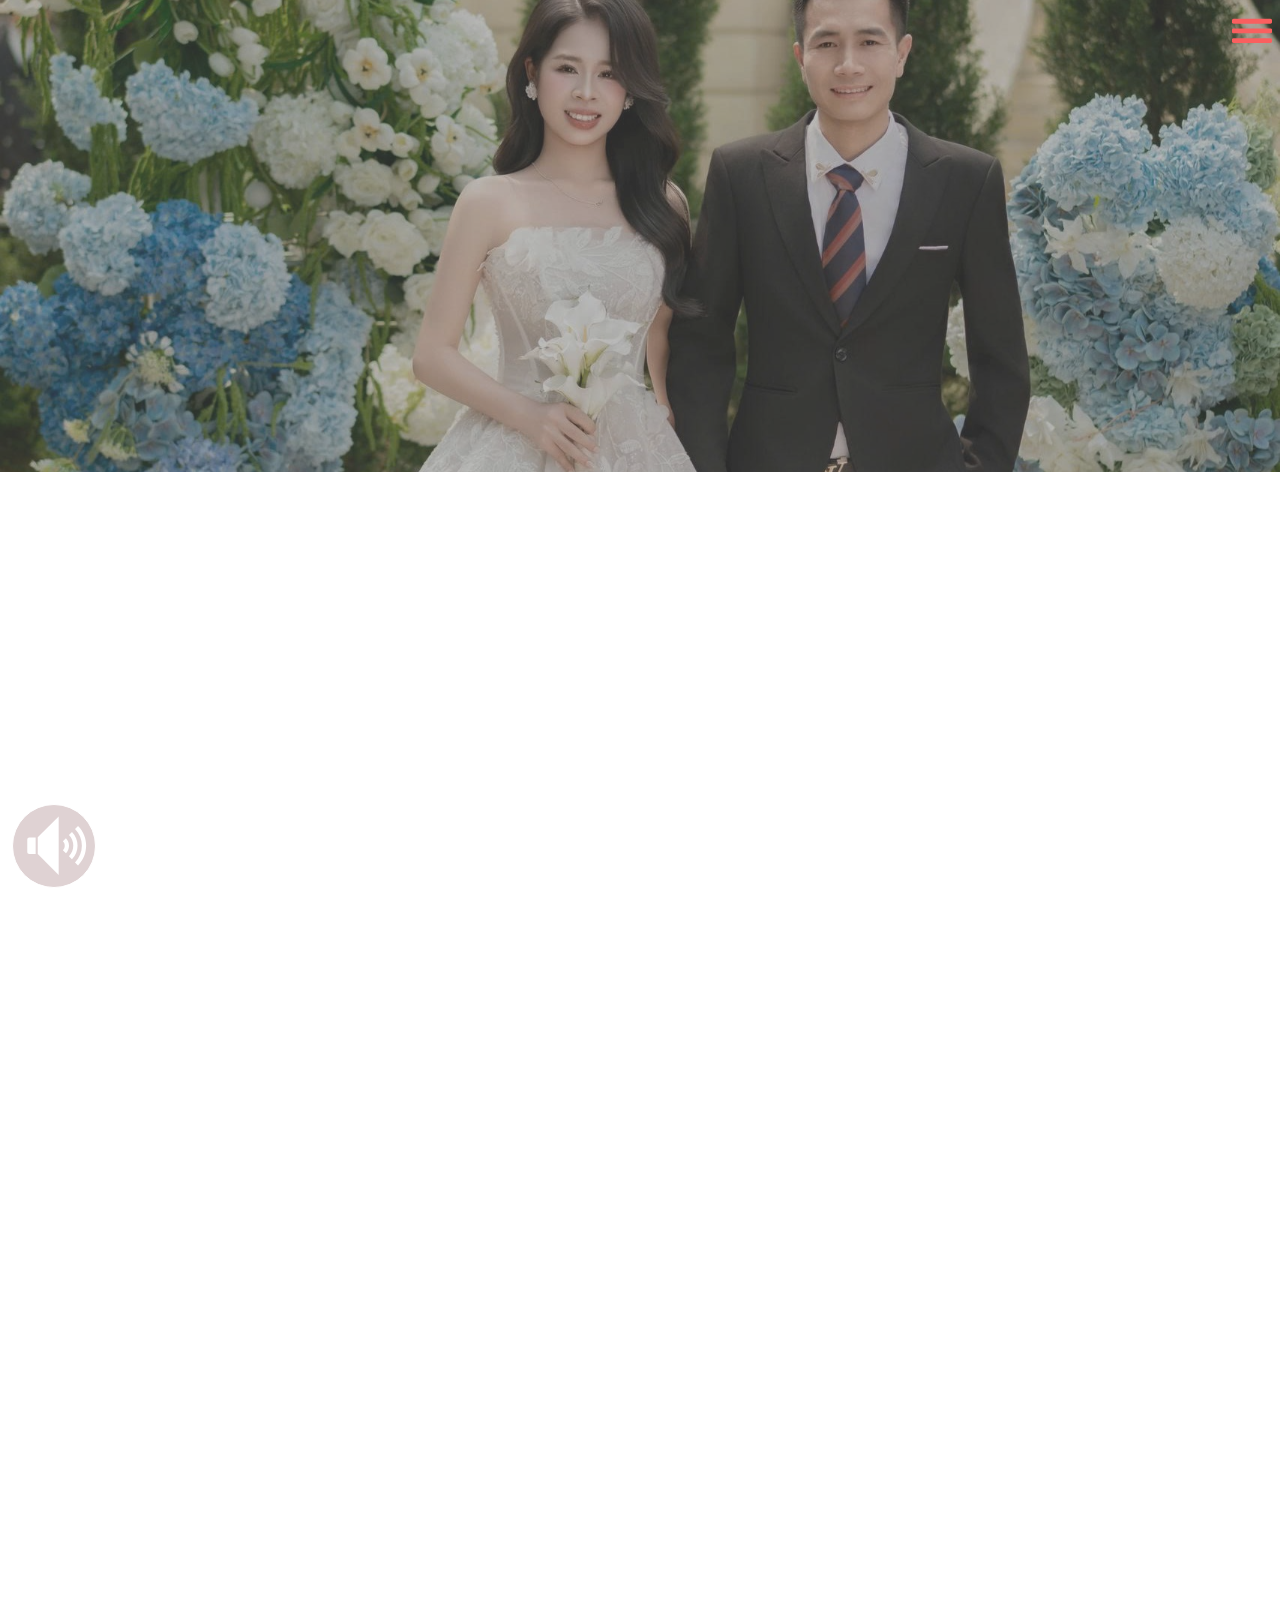
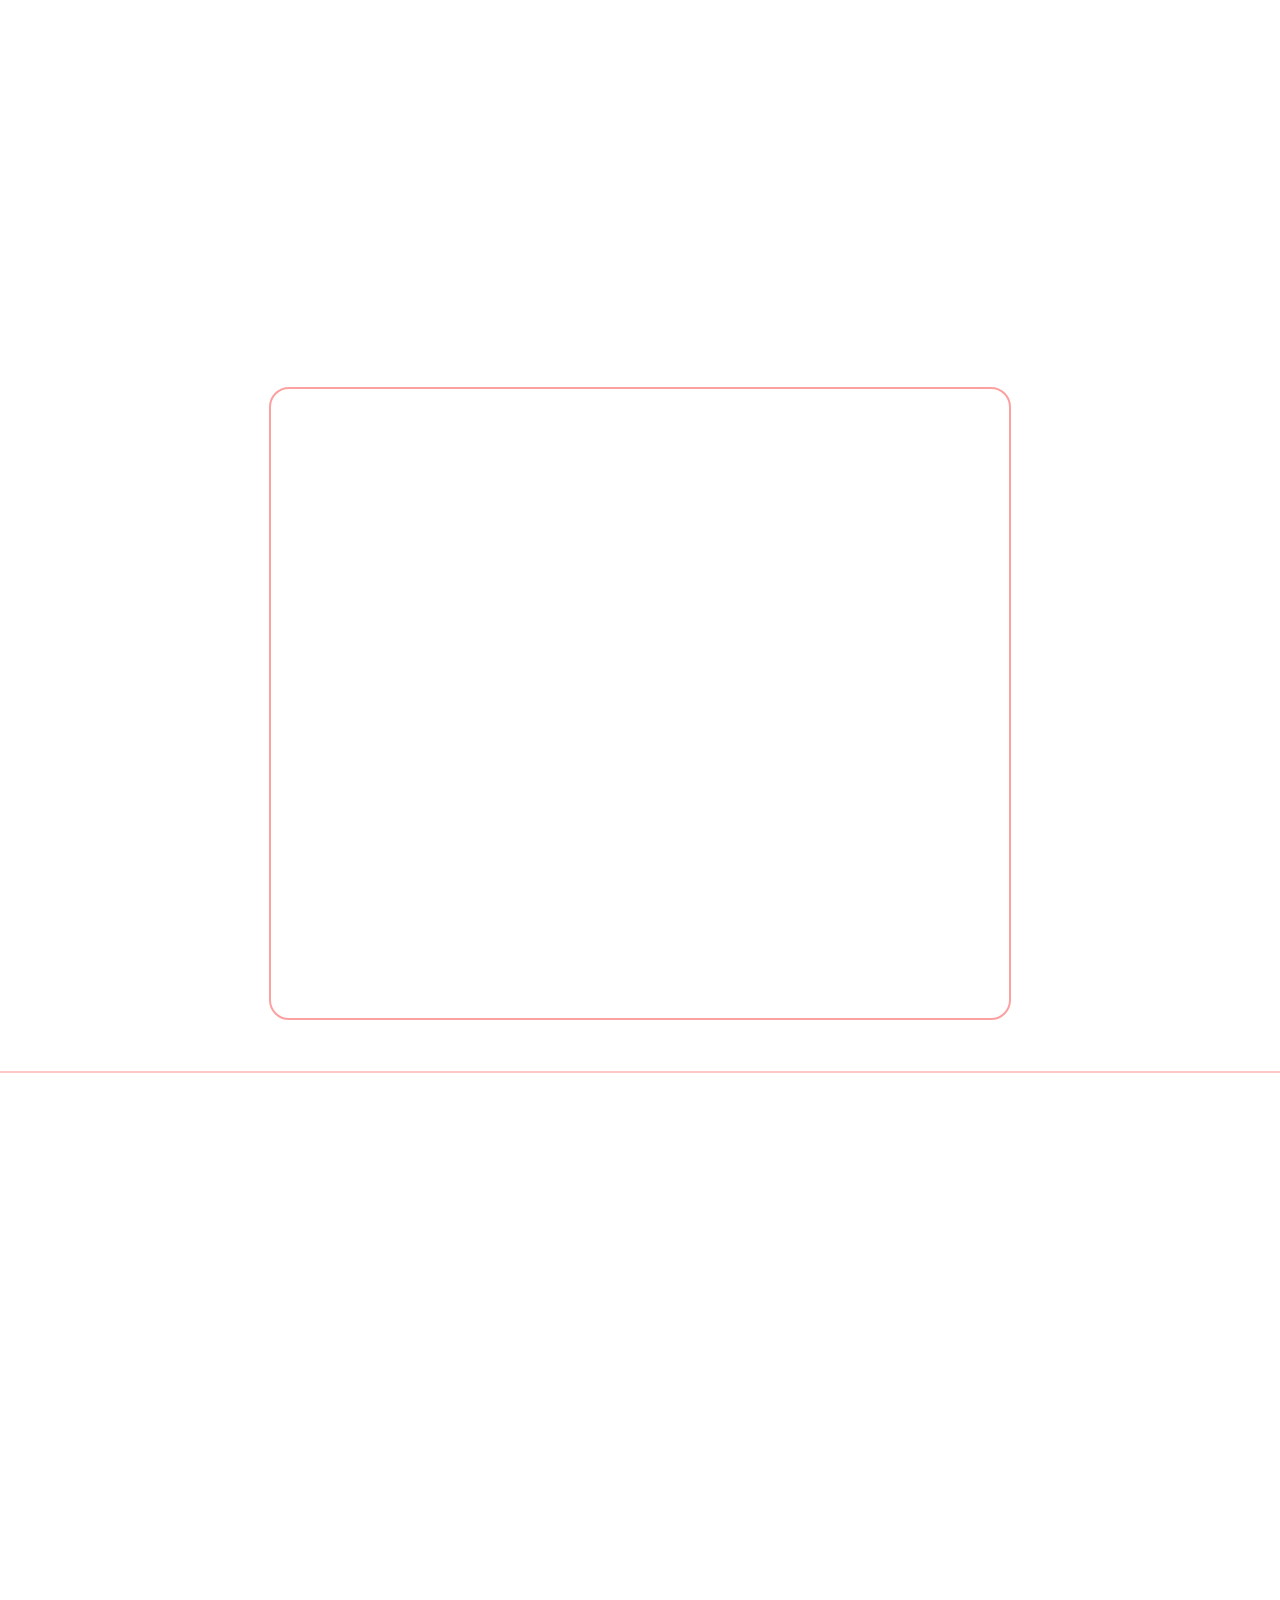
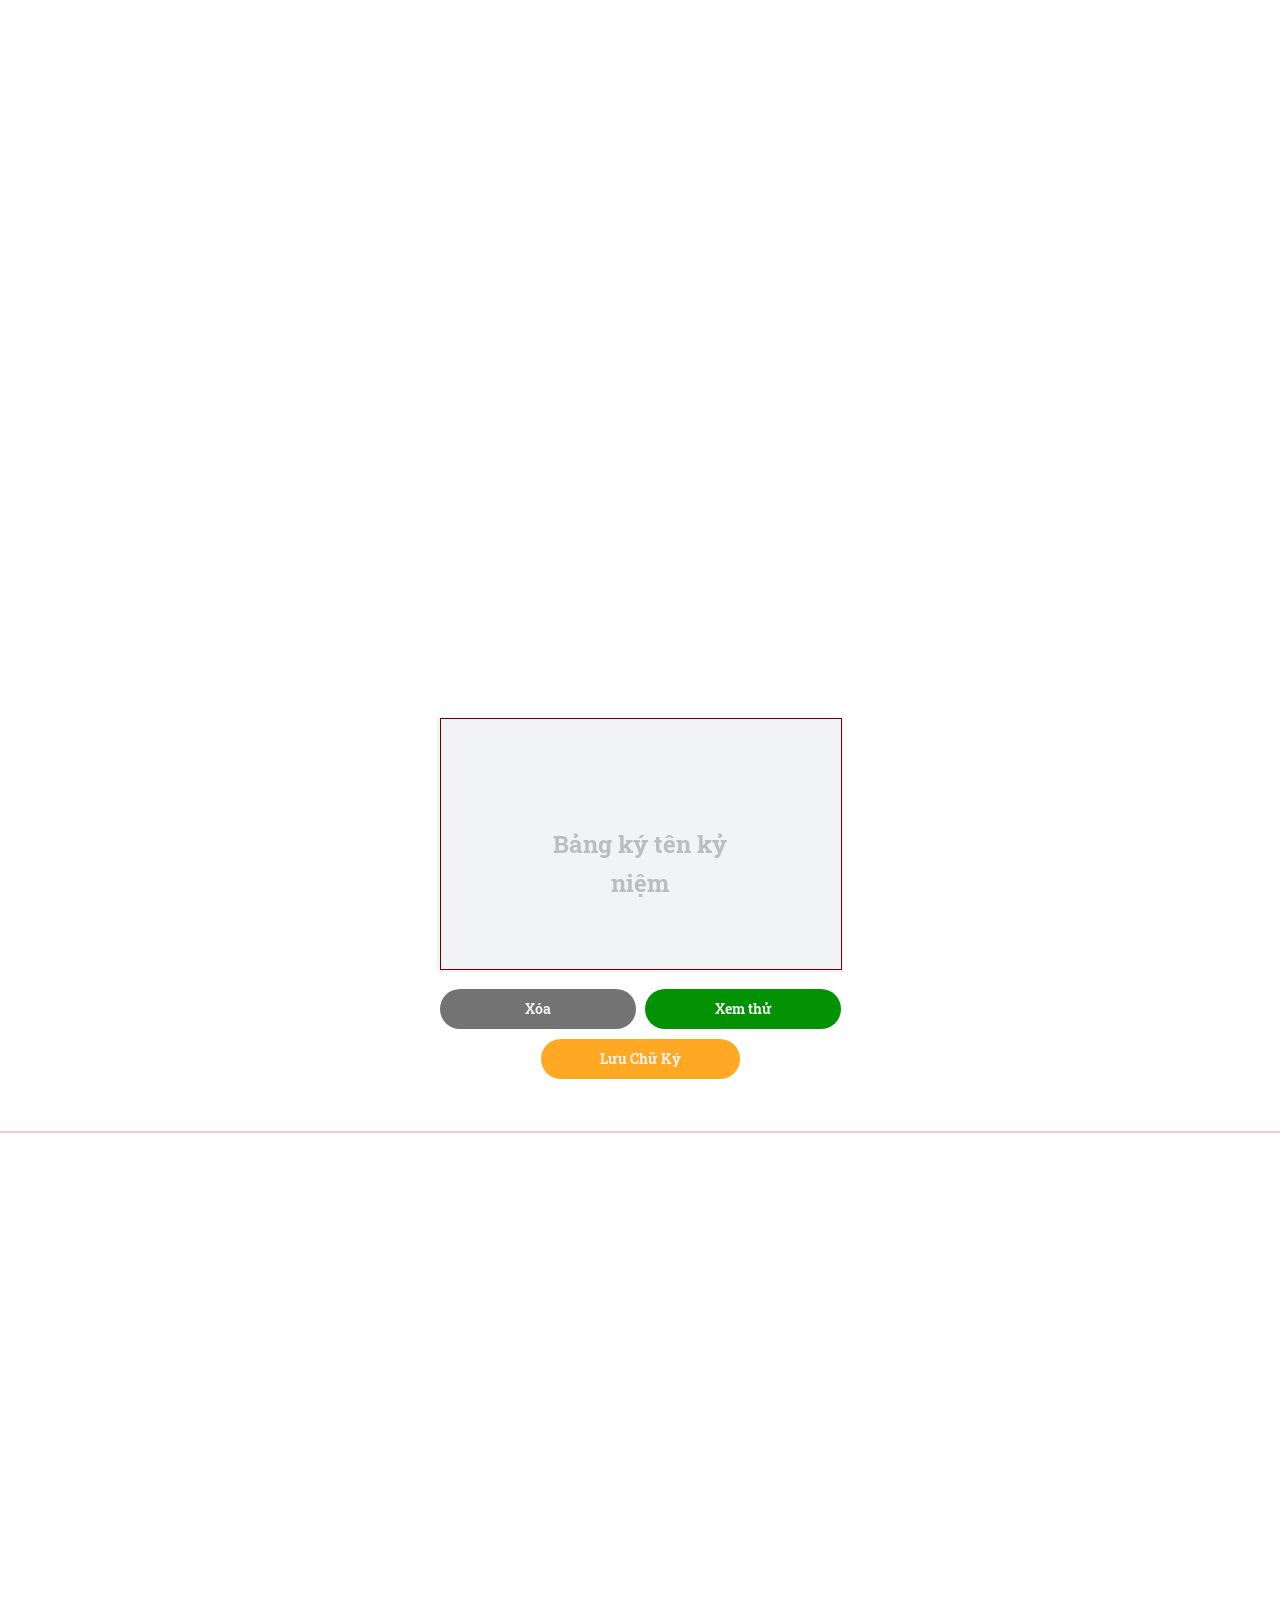
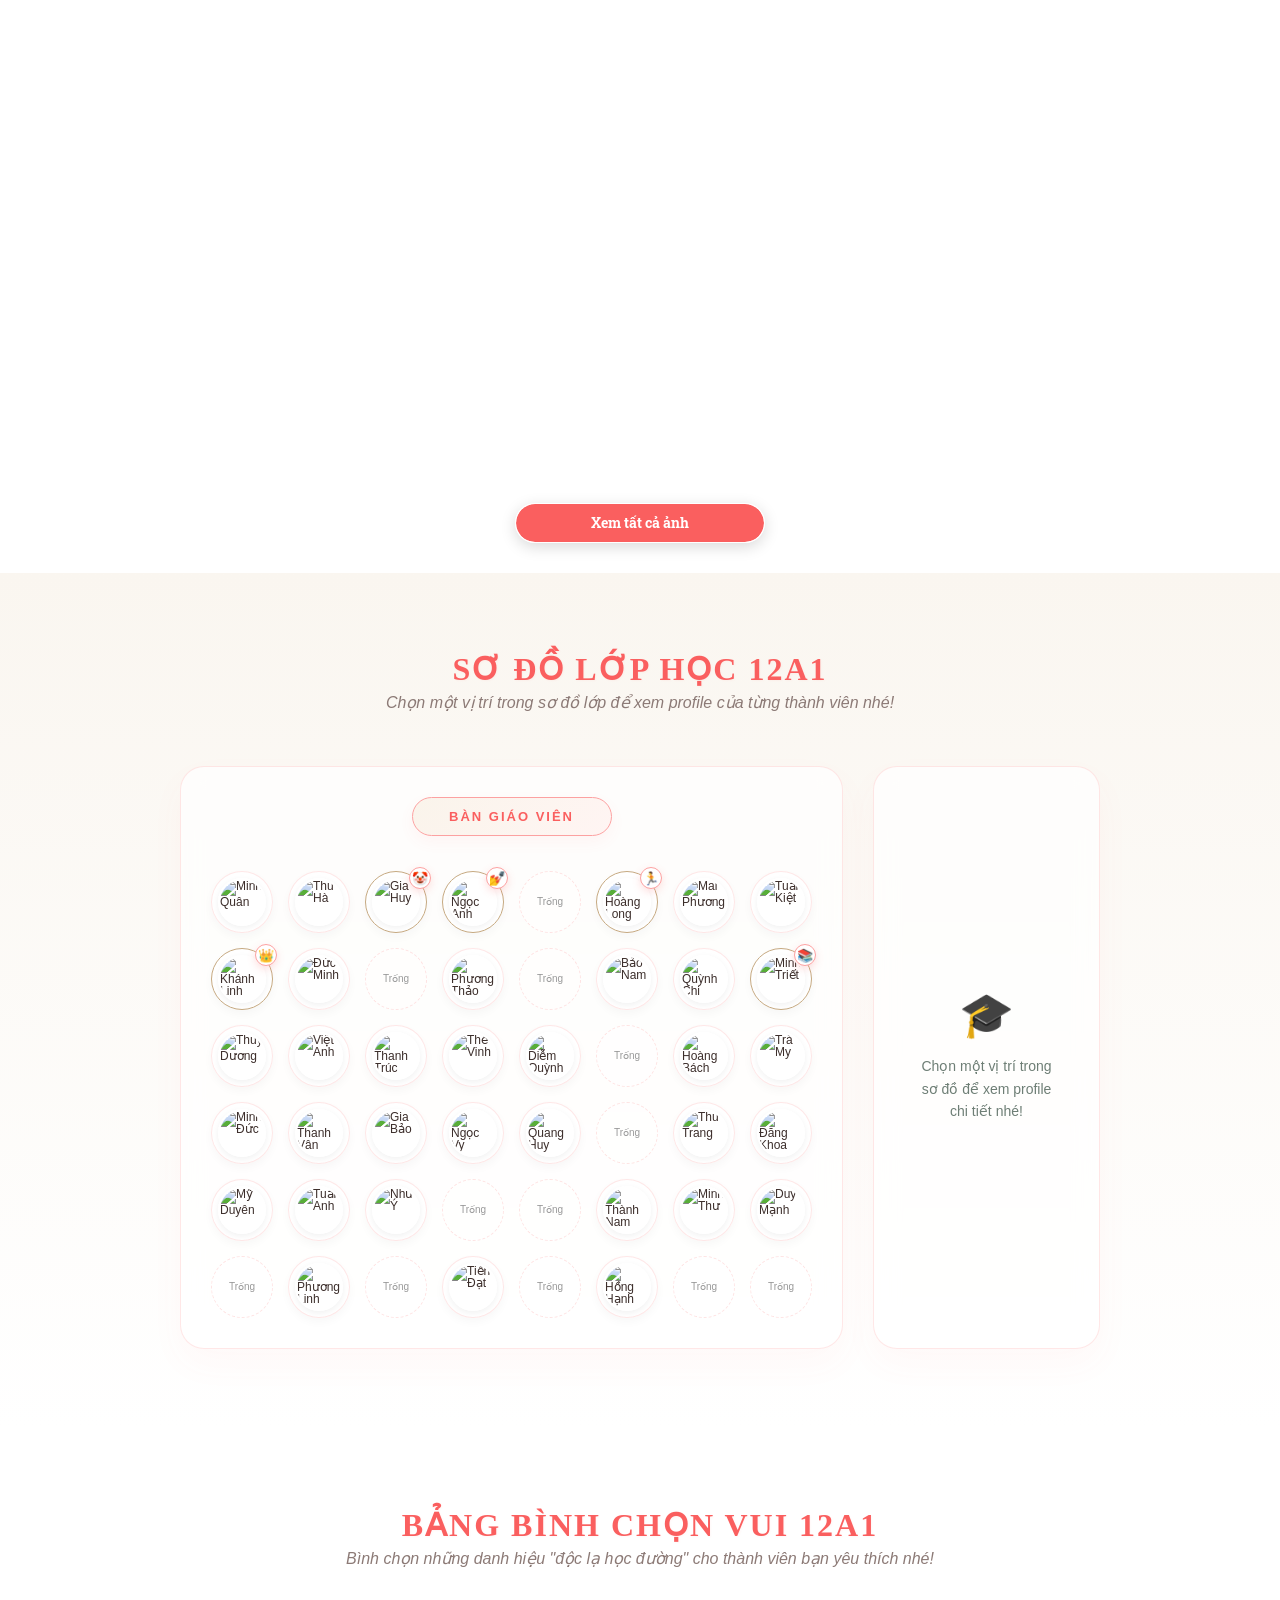
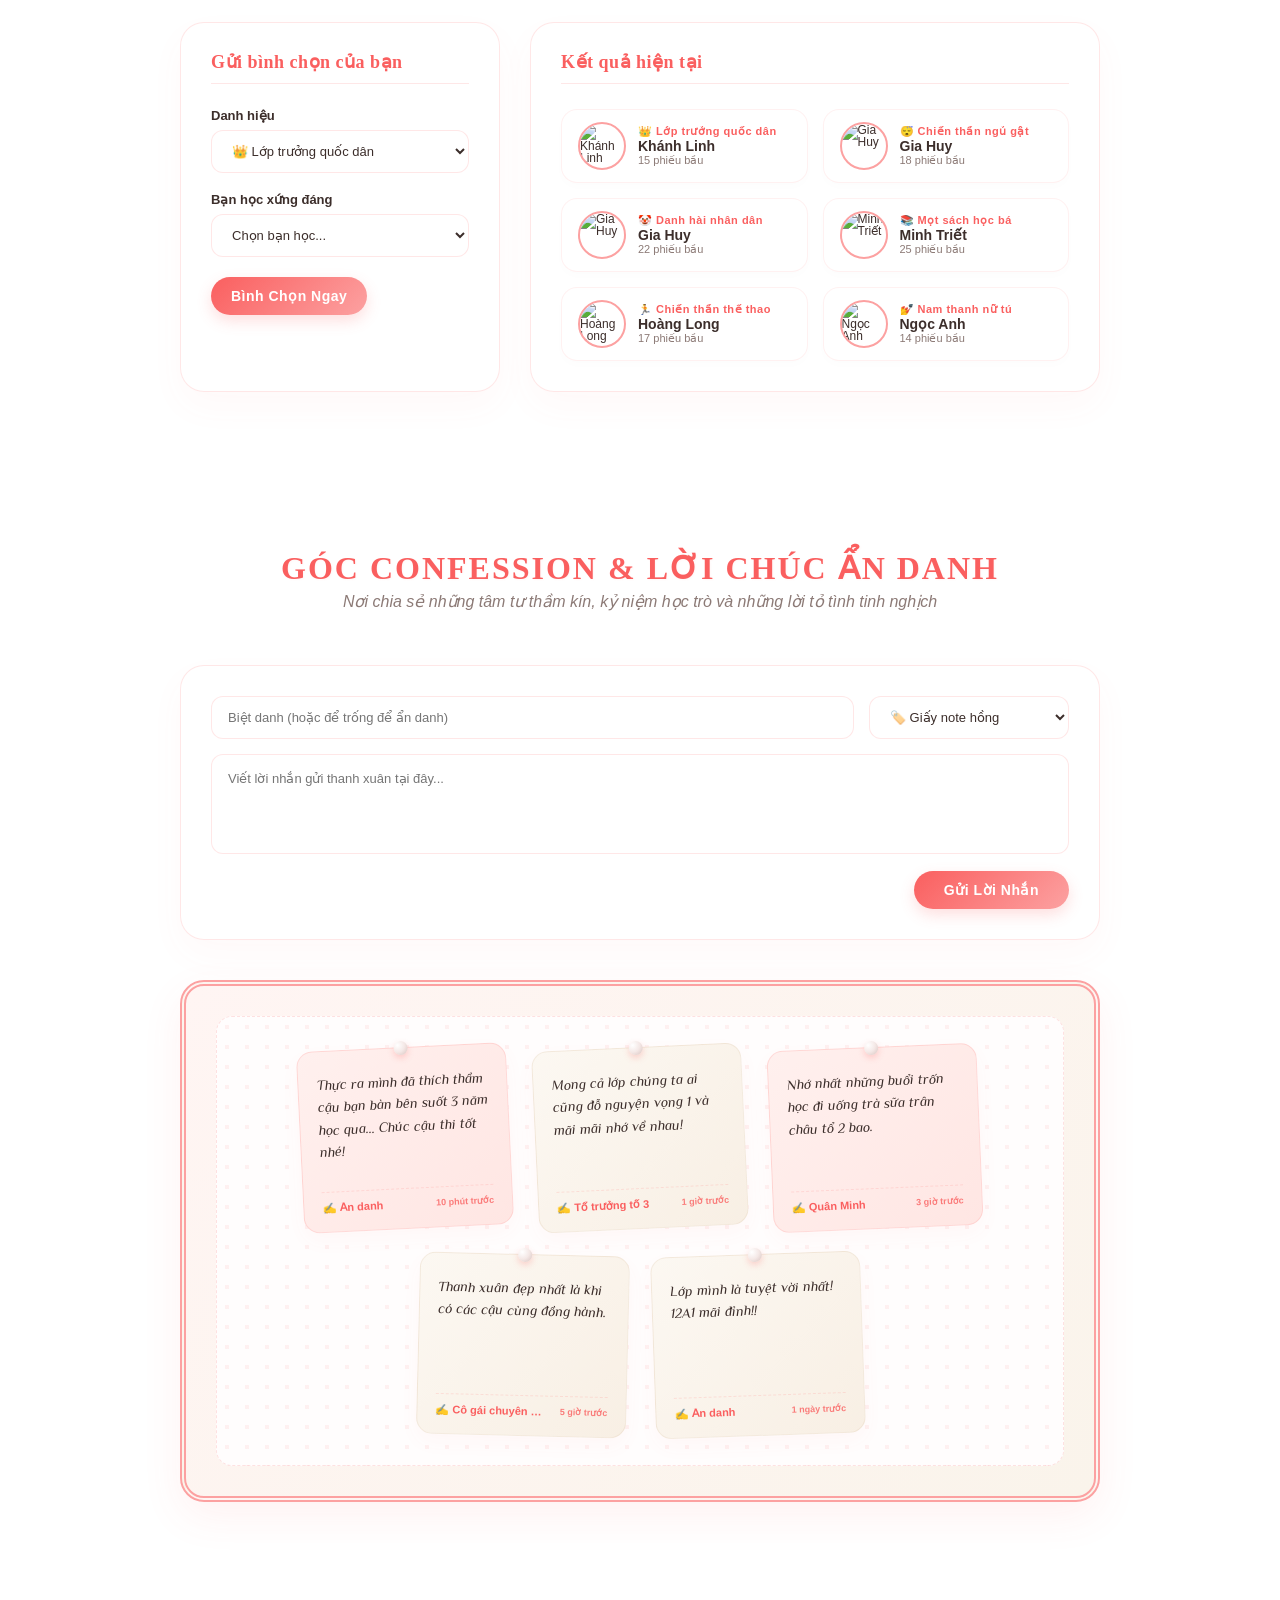
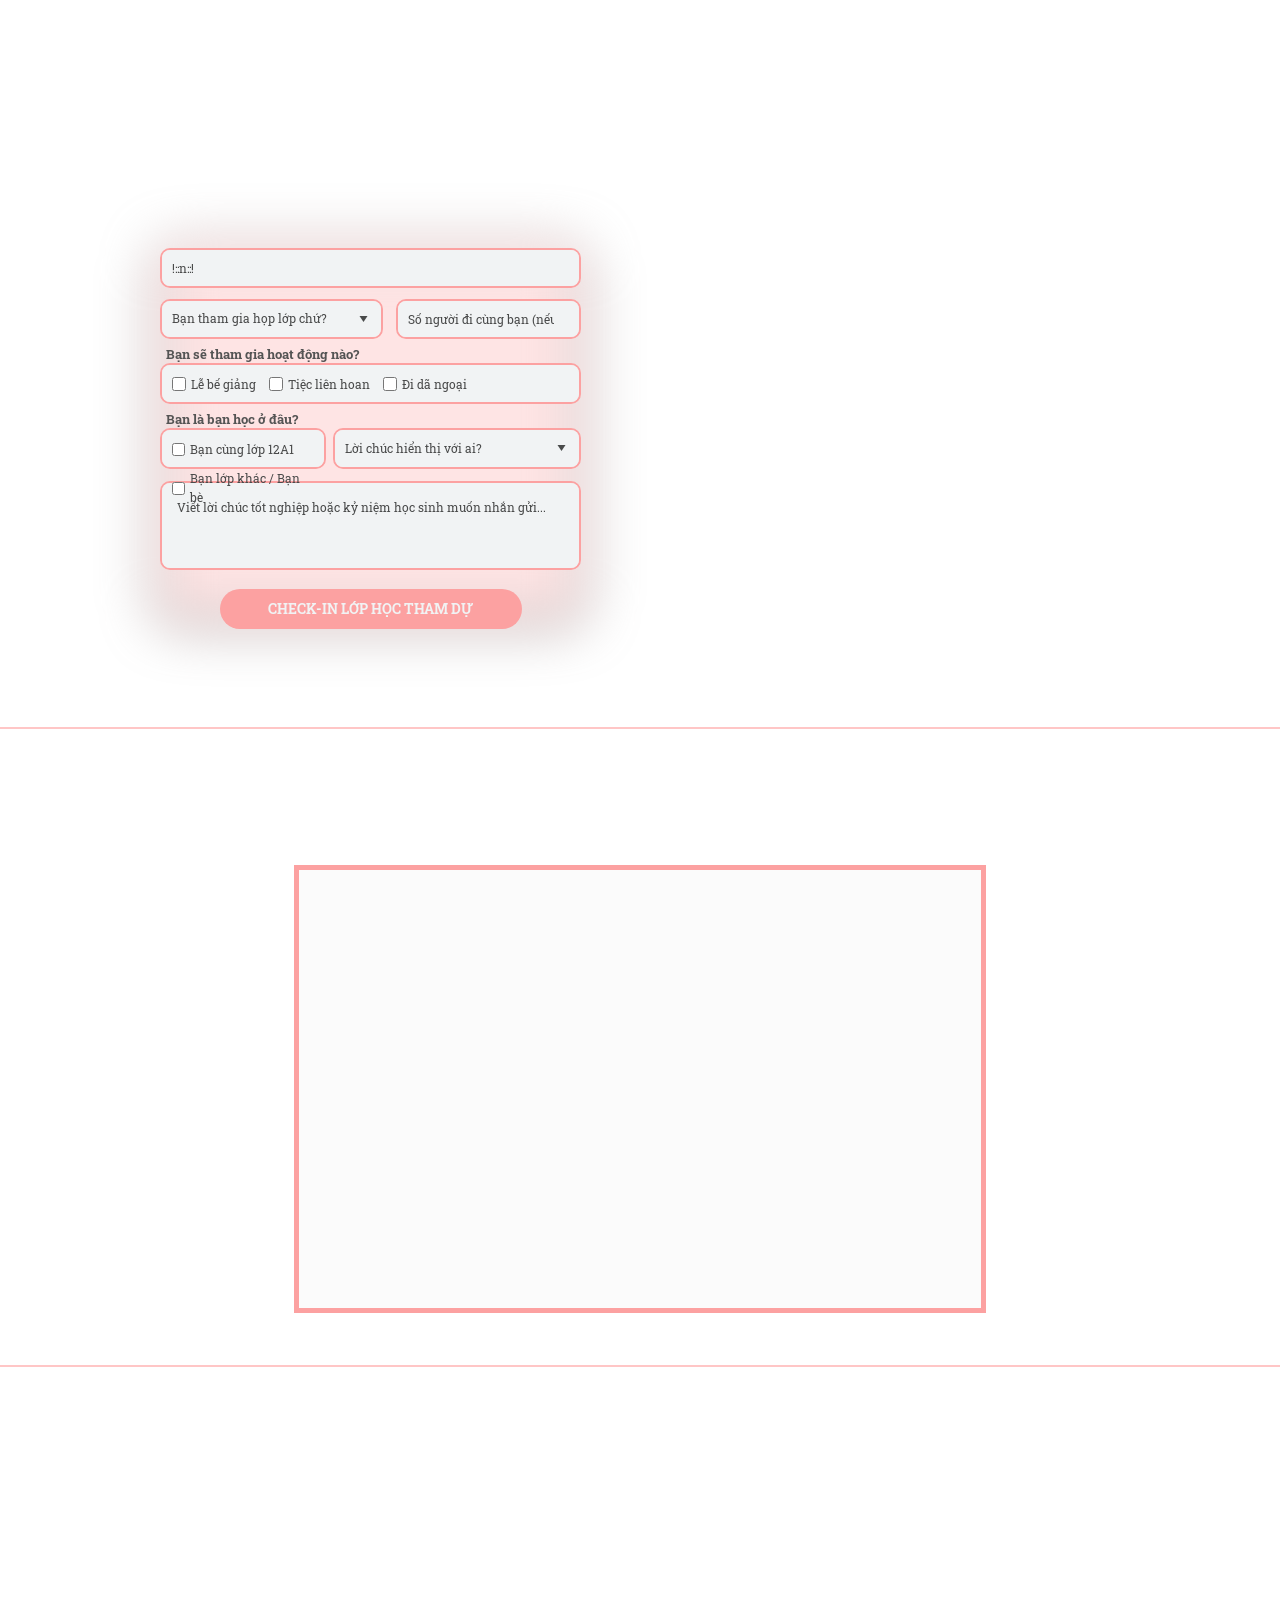
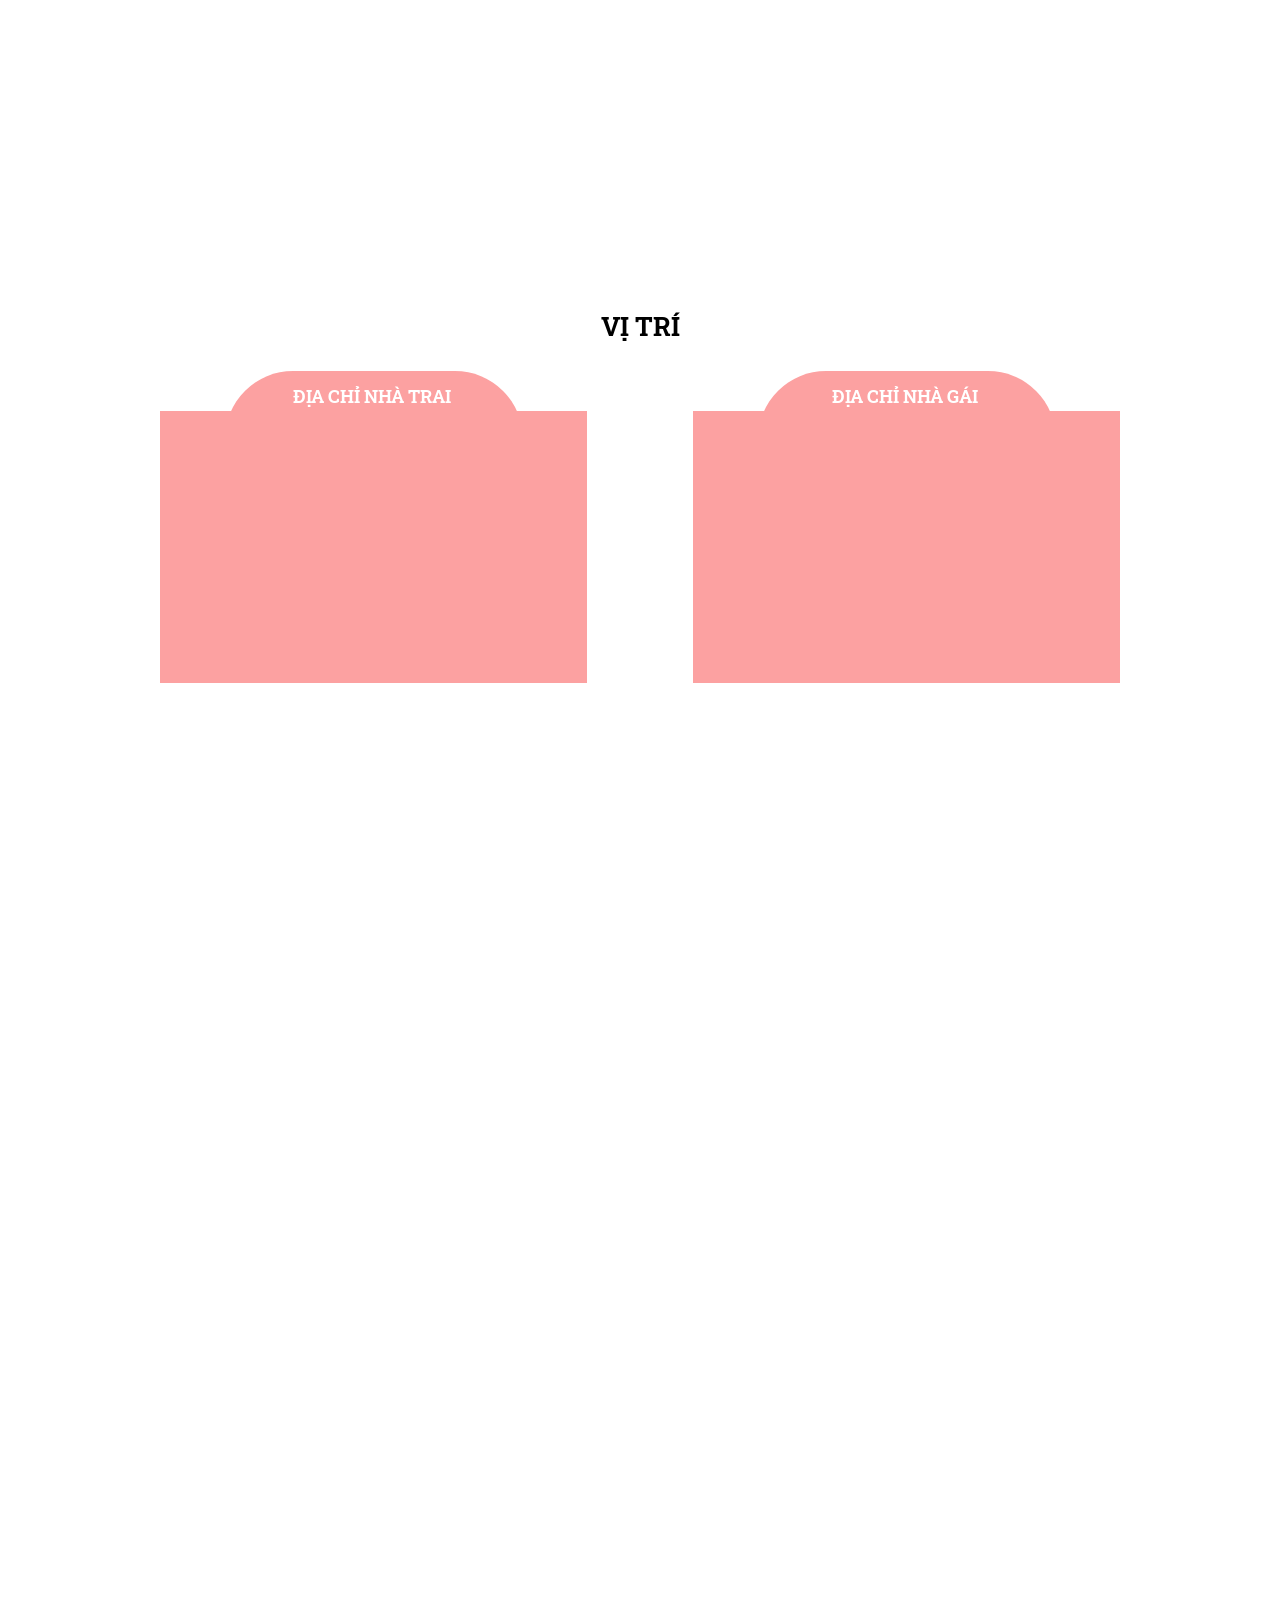
==== index1.html @ 666e68e1 "first commit" ====
<!DOCTYPE html>
<html lang="vi">

<head>
    <meta charset="UTF-8">
    <title>Kỷ Niệm Kỷ Niệm 🎓 Lớp 12A1 - Nguyễn Anh Đức</title>
    <meta http-equiv="Cache-Control" content="no-cache">
    <meta http-equiv="X-UA-Compatible" content="IE=edge">
    <meta http-equiv="Expires" content="-1">
    <meta name="keywords" content="Sự hiện diện của Quý khách là niềm vinh dự của gia đình chúng tôi">
    <meta name="description" content="Sự hiện diện của Quý khách là niềm vinh dự của gia đình chúng tôi">
    <meta name='viewport' content='width=device-width, initial-scale=1' />
    <script
        type='text/javascript'>window.ladi_viewport = function (b) { var a = document; b = b ? b : 'innerWidth'; var c = window[b]; var d = c < 768; if (typeof window.ladi_is_desktop == "undefined" || window.ladi_is_desktop == undefined) { window.ladi_is_desktop = !d; } var e = 960; var f = 420; var g = ''; if (!d) { g = "width=" + e + ",user-scalable=no,initial-scale=1.0"; } else { var h = 1; var i = f; if (i != c) { h = c / i; } g = "width=" + i + ",user-scalable=no,initial-scale=" + h + ",minimum-scale=" + h + ",maximum-scale=" + h; } var j = a.getElementById("viewport"); if (!j) { j = a.createElement("meta"); j.id = "viewport"; j.name = "viewport"; a.head.appendChild(j); } j.setAttribute("content", g); }; window.ladi_viewport(); window.ladi_fbq_data = []; window.ladi_fbq = function () { window.ladi_fbq_data.push(arguments); }; window.ladi_ttq_data = []; window.ladi_ttq = function () { window.ladi_ttq_data.push(arguments); };</script>
    <meta property="og:title" content="Kỷ Niệm Kỷ Niệm 🎓 Lớp 12A1 - Nguyễn Anh Đức" />
    <meta property="og:type" content="website" />
    <meta property="og:image" content="https://raw.githubusercontent.com/uwedding/my-images/main/vuthao-lanhuong.jpg">
    <meta property="og:description" content="Sự hiện diện của Quý khách là niềm vinh dự của gia đình chúng tôi" />
    <meta name="format-detection" content="telephone=no" />
    <link rel="icon" type="image/x-icon"
        href="https://raw.githubusercontent.com/uwedding/my-images/main/vuthao-lanhuong.jpg" />
    <link rel="shortcut icon" href="https://raw.githubusercontent.com/uwedding/my-images/main/vuthao-lanhuong.jpg" />
    <link rel="apple-touch-icon" href="https://raw.githubusercontent.com/uwedding/my-images/main/vuthao-lanhuong.jpg" />
    <link rel="apple-touch-icon-precomposed"
        href="https://raw.githubusercontent.com/uwedding/my-images/main/vuthao-lanhuong.jpg" />
    <meta name="msapplication-TileImage"
        content="https://raw.githubusercontent.com/uwedding/my-images/main/vuthao-lanhuong.jpg" />
    <meta name="revisit-after" content="days" />
    <link rel="dns-prefetch">
    <link rel="preconnect" href="https://fonts.googleapis.com/" crossorigin>
    <link rel="preconnect" href="https://fonts.gstatic.com/" crossorigin>
    <link rel="preconnect" href="https://w.ladicdn.com/" crossorigin>
    <link rel="preconnect" href="https://s.ladicdn.com/" crossorigin>
    <link rel="preconnect" href="https://api1.ldpform.com/" crossorigin>
    <link rel="preconnect" href="https://a.ladipage.com/" crossorigin>
    <link rel="preconnect" href="https://api.sales.ldpform.net/" crossorigin>
    <link rel="preload"
        href="https://fonts.googleapis.com/css2?family=Roboto+Slab:wght@400;700&family=Sriracha&family=Philosopher:wght@400;700&display=swap"
        as="style" onload="this.onload = null; this.rel = 'stylesheet';">
    <link rel="preload" href="https://cdn.jsdelivr.net/gh/uwedding/my-images@main/ladipagev4.nodebug.min.js"
        as="script">
    <style id="style_ladi" type="text/css">
        a,
        abbr,
        acronym,
        address,
        applet,
        article,
        aside,
        audio,
        b,
        big,
        blockquote,
        body,
        button,
        canvas,
        caption,
        center,
        cite,
        code,
        dd,
        del,
        details,
        dfn,
        div,
        dl,
        dt,
        em,
        embed,
        fieldset,
        figcaption,
        figure,
        footer,
        form,
        h1,
        h2,
        h3,
        h4,
        h5,
        h6,
        header,
        hgroup,
        html,
        i,
        iframe,
        img,
        input,
        ins,
        kbd,
        label,
        legend,
        li,
        mark,
        menu,
        nav,
        object,
        ol,
        output,
        p,
        pre,
        q,
        ruby,
        s,
        samp,
        section,
        select,
        small,
        span,
        strike,
        strong,
        sub,
        summary,
        sup,
        table,
        tbody,
        td,
        textarea,
        tfoot,
        th,
        thead,
        time,
        tr,
        tt,
        u,
        ul,
        var,
        video {
            margin: 0;
            padding: 0;
            border: 0;
            outline: 0;
            font-size: 100%;
            font: inherit;
            vertical-align: baseline;
            box-sizing: border-box;
            -webkit-font-smoothing: antialiased;
            -moz-osx-font-smoothing: grayscale
        }

        article,
        aside,
        details,
        figcaption,
        figure,
        footer,
        header,
        hgroup,
        menu,
        nav,
        section {
            display: block
        }

        body {
            line-height: 1
        }

        a {
            text-decoration: none
        }

        ol,
        ul {
            list-style: none
        }

        blockquote,
        q {
            quotes: none
        }

        blockquote:after,
        blockquote:before,
        q:after,
        q:before {
            content: '';
            content: none
        }

        table {
            border-collapse: collapse;
            border-spacing: 0
        }

        .ladi-loading {
            z-index: 900000000000;
            position: fixed;
            width: 100%;
            height: 100%;
            top: 0;
            left: 0;
            background-color: rgba(0, 0, 0, .1)
        }

        .ladi-loading .loading {
            width: 80px;
            height: 80px;
            top: 0;
            left: 0;
            bottom: 0;
            right: 0;
            margin: auto;
            overflow: hidden;
            position: absolute
        }

        .ladi-loading .loading div {
            position: absolute;
            width: 6px;
            height: 6px;
            background: #fff;
            border-radius: 50%;
            animation: ladi-loading 1.2s linear infinite
        }

        .ladi-loading .loading div:nth-child(1) {
            animation-delay: 0s;
            top: 37px;
            left: 66px
        }

        .ladi-loading .loading div:nth-child(2) {
            animation-delay: -.1s;
            top: 22px;
            left: 62px
        }

        .ladi-loading .loading div:nth-child(3) {
            animation-delay: -.2s;
            top: 11px;
            left: 52px
        }

        .ladi-loading .loading div:nth-child(4) {
            animation-delay: -.3s;
            top: 7px;
            left: 37px
        }

        .ladi-loading .loading div:nth-child(5) {
            animation-delay: -.4s;
            top: 11px;
            left: 22px
        }

        .ladi-loading .loading div:nth-child(6) {
            animation-delay: -.5s;
            top: 22px;
            left: 11px
        }

        .ladi-loading .loading div:nth-child(7) {
            animation-delay: -.6s;
            top: 37px;
            left: 7px
        }

        .ladi-loading .loading div:nth-child(8) {
            animation-delay: -.7s;
            top: 52px;
            left: 11px
        }

        .ladi-loading .loading div:nth-child(9) {
            animation-delay: -.8s;
            top: 62px;
            left: 22px
        }

        .ladi-loading .loading div:nth-child(10) {
            animation-delay: -.9s;
            top: 66px;
            left: 37px
        }

        .ladi-loading .loading div:nth-child(11) {
            animation-delay: -1s;
            top: 62px;
            left: 52px
        }

        .ladi-loading .loading div:nth-child(12) {
            animation-delay: -1.1s;
            top: 52px;
            left: 62px
        }

        @keyframes ladi-loading {

            0%,
            100%,
            20%,
            80% {
                transform: scale(1)
            }

            50% {
                transform: scale(1.5)
            }
        }

        .ladipage-message {
            position: fixed;
            width: 100%;
            height: 100%;
            top: 0;
            left: 0;
            z-index: 10000000000;
            background: rgba(0, 0, 0, .3)
        }

        .ladipage-message .ladipage-message-box {
            width: 400px;
            max-width: calc(100% - 50px);
            height: 160px;
            border: 1px solid rgba(0, 0, 0, .3);
            background-color: #fff;
            position: fixed;
            top: calc(50% - 155px);
            left: 0;
            right: 0;
            margin: auto;
            border-radius: 10px
        }

        .ladipage-message .ladipage-message-box span {
            display: block;
            background-color: rgba(6, 21, 40, .05);
            color: #000;
            padding: 12px 15px;
            font-weight: 600;
            font-size: 16px;
            line-height: 16px;
            border-top-left-radius: 10px;
            border-top-right-radius: 10px
        }

        .ladipage-message .ladipage-message-box .ladipage-message-text {
            display: -webkit-box;
            font-size: 14px;
            padding: 0 20px;
            margin-top: 16px;
            line-height: 20px;
            -webkit-line-clamp: 3;
            -webkit-box-orient: vertical;
            overflow: hidden;
            text-overflow: ellipsis;
            word-break: break-word
        }

        .ladipage-message .ladipage-message-box .ladipage-message-close {
            display: block;
            position: absolute;
            right: 15px;
            bottom: 10px;
            margin: 0 auto;
            padding: 10px 0;
            border: none;
            width: 80px;
            text-transform: uppercase;
            text-align: center;
            color: #000;
            background-color: #e6e6e6;
            border-radius: 5px;
            text-decoration: none;
            font-size: 14px;
            line-height: 14px;
            font-weight: 600;
            cursor: pointer;
            outline: 0
        }

        .lightbox-screen {
            display: none;
            position: fixed;
            width: 100%;
            height: 100%;
            top: 0;
            left: 0;
            bottom: 0;
            right: 0;
            margin: auto;
            z-index: 9000000080;
            background: rgba(0, 0, 0, .5)
        }

        .lightbox-screen .lightbox-close {
            position: absolute;
            z-index: 9000000090;
            cursor: pointer
        }

        .lightbox-screen .lightbox-hidden {
            display: none
        }

        .lightbox-screen .lightbox-close {
            width: 16px;
            height: 16px;
            margin: 10px;
            background-repeat: no-repeat;
            background-position: center center;
            background-image: url("data:image/svg+xml;utf8, %3Csvg%20width%3D%2224%22%20height%3D%2224%22%20viewBox%3D%220%200%2024%2024%22%20xmlns%3D%22http%3A%2F%2Fwww.w3.org%2F2000%2Fsvg%22%20fill%3D%22%23fff%22%3E%3Cpath%20fill-rule%3D%22evenodd%22%20clip-rule%3D%22evenodd%22%20d%3D%22M23.4144%202.00015L2.00015%2023.4144L0.585938%2022.0002L22.0002%200.585938L23.4144%202.00015Z%22%3E%3C%2Fpath%3E%3Cpath%20fill-rule%3D%22evenodd%22%20clip-rule%3D%22evenodd%22%20d%3D%22M2.00015%200.585938L23.4144%2022.0002L22.0002%2023.4144L0.585938%202.00015L2.00015%200.585938Z%22%3E%3C%2Fpath%3E%3C%2Fsvg%3E")
        }

        * {
            -webkit-tap-highlight-color: #fff0
        }

        body {
            font-size: 12px;
            -ms-text-size-adjust: none;
            -moz-text-size-adjust: none;
            -o-text-size-adjust: none;
            -webkit-text-size-adjust: none;
            background-color: #fff
        }

        .overflow-hidden {
            overflow: hidden
        }

        .ladi-transition {
            transition: all 150ms linear 0s
        }

        .z-index-1 {
            z-index: 1
        }

        .opacity-0 {
            opacity: 0
        }

        .height-0 {
            height: 0 !important
        }

        .pointer-events-none {
            pointer-events: none
        }

        .transition-parent-collapse-height {
            transition: height 150ms linear 0s
        }

        .transition-parent-collapse-top {
            transition: top 150ms linear 0s
        }

        .transition-readmore {
            transition: height 350ms linear 0s
        }

        .transition-collapse {
            transition: height 150ms linear 0s
        }

        body.grab {
            cursor: grab
        }

        .ladi-wraper {
            width: 100%;
            min-height: 100%;
            overflow: hidden;
            touch-action: manipulation
        }

        .ladi-container {
            position: relative;
            margin: 0 auto;
            height: 100%
        }

        .ladi-overlay {
            position: absolute;
            top: 0;
            left: 0;
            height: 100%;
            width: 100%;
            pointer-events: none
        }

        .ladi-element {
            position: absolute
        }

        @media (hover: hover) {
            .ladi-check-hover {
                opacity: 0;
            }
        }

        .ladi-section {
            margin: 0 auto;
            position: relative;
        }

        .ladi-section[data-tab-id] {
            display: none;
        }

        .ladi-section.selected[data-tab-id] {
            display: block;
        }

        .ladi-section .ladi-section-background {
            position: absolute;
            width: 100%;
            height: 100%;
            top: 0;
            left: 0;
            pointer-events: none;
            overflow: hidden;
        }

        .ladi-box {
            position: absolute;
            width: 100%;
            height: 100%;
            overflow: hidden;
        }

        #SECTION_POPUP .ladi-container {
            z-index: 90000070;
        }

        #SECTION_POPUP .ladi-container>.ladi-element {
            z-index: 90000070;
            position: fixed;
            display: none;
        }

        #SECTION_POPUP .ladi-container>.ladi-element[data-fixed-close="true"] {
            position: relative !important;
        }

        #SECTION_POPUP .ladi-container>.ladi-element.hide-visibility {
            display: block !important;
            visibility: hidden !important;
        }

        #SECTION_POPUP .popup-close {
            position: absolute;
            right: 0px;
            top: 0px;
            z-index: 9000000080;
            cursor: pointer;
            width: 16px;
            height: 16px;
            margin: 10px;
            background-repeat: no-repeat;
            background-position: center center;
            background-image: url("data:image/svg+xml;utf8, %3Csvg%20width%3D%2224%22%20height%3D%2224%22%20viewBox%3D%220%200%2024%2024%22%20xmlns%3D%22http%3A%2F%2Fwww.w3.org%2F2000%2Fsvg%22%20fill%3D%22%23000%22%3E%3Cpath%20fill-rule%3D%22evenodd%22%20clip-rule%3D%22evenodd%22%20d%3D%22M23.4144%202.00015L2.00015%2023.4144L0.585938%2022.0002L22.0002%200.585938L23.4144%202.00015Z%22%3E%3C%2Fpath%3E%3Cpath%20fill-rule%3D%22evenodd%22%20clip-rule%3D%22evenodd%22%20d%3D%22M2.00015%200.585938L23.4144%2022.0002L22.0002%2023.4144L0.585938%202.00015L2.00015%200.585938Z%22%3E%3C%2Fpath%3E%3C%2Fsvg%3E");
        }

        .ladi-popup {
            position: absolute;
            width: 100%;
            height: 100%;
        }

        .ladi-popup .ladi-popup-background {
            height: 100%;
            width: 100%;
            pointer-events: none;
        }

        .ladi-countdown {
            position: absolute;
            width: 100%;
            height: 100%;
            display: flex;
        }

        .ladi-countdown .ladi-countdown-background {
            position: absolute;
            width: 100%;
            height: 100%;
            top: 0;
            left: 0;
            background-size: inherit;
            background-attachment: inherit;
            background-origin: inherit;
            display: table;
            pointer-events: none;
        }

        .ladi-countdown .ladi-countdown-text {
            position: absolute;
            width: 100%;
            height: 100%;
            text-decoration: inherit;
            display: table;
            pointer-events: none;
        }

        .ladi-countdown .ladi-countdown-text span {
            display: table-cell;
            vertical-align: middle;
        }

        .ladi-countdown>.ladi-element {
            text-decoration: inherit;
            background-size: inherit;
            background-attachment: inherit;
            background-origin: inherit;
            position: relative;
            display: inline-block;
        }

        .ladi-countdown>.ladi-element:last-child {
            margin-right: 0px !important;
        }

        .ladi-button {
            position: absolute;
            width: 100%;
            height: 100%;
            overflow: hidden
        }

        .ladi-button:active {
            transform: translateY(2px);
            transition: transform .2s linear
        }

        .ladi-button .ladi-button-background {
            height: 100%;
            width: 100%;
            pointer-events: none;
            transition: inherit
        }

        .ladi-button>.ladi-button-headline,
        .ladi-button>.ladi-button-shape {
            width: 100% !important;
            height: 100% !important;
            top: 0 !important;
            left: 0 !important;
            display: table;
            user-select: none;
            -webkit-user-select: none;
            -moz-user-select: none;
            -ms-user-select: none
        }

        .ladi-button>.ladi-button-shape .ladi-shape {
            margin: auto;
            top: 0;
            bottom: 0
        }

        .ladi-button>.ladi-button-headline .ladi-headline {
            display: table-cell;
            vertical-align: middle
        }

        .ladi-checkout-product-cart-icon .ladi-cart-number {
            position: absolute;
            top: -2px;
            right: -7px;
            background: #f36e36;
            text-align: center;
            min-width: 18px;
            min-height: 18px;
            font-size: 12px;
            font-weight: 700;
            color: #fff;
            border-radius: 100%;
            z-index: 90000000;
            padding: 3px 4px
        }

        .ladi-checkout-product-add-to-cart .ladi-button .loading-dots {
            width: 100%;
            height: 100%;
            top: 0;
            left: 0;
            position: absolute;
            display: flex;
            align-items: center;
            justify-content: center
        }

        .ladi-checkout-product-add-to-cart .ladi-button .loading-dots p {
            display: inline-block;
            font-size: 32px;
            line-height: 1;
            animation: .6s infinite loading
        }

        .ladi-checkout-product-add-to-cart .ladi-button .loading-dots p:first-child {
            animation-delay: 0s
        }

        .ladi-checkout-product-add-to-cart .ladi-button .loading-dots p:nth-child(2) {
            animation-delay: .2s
        }

        .ladi-checkout-product-add-to-cart .ladi-button .loading-dots p:nth-child(3) {
            animation-delay: .4s
        }

        @keyframes loading {

            0%,
            100% {
                opacity: 0
            }

            50% {
                opacity: 1
            }
        }

        .ladi-form .ladi-form-checkout-bump-offer-check.multiple.checked:before,
        .ladi-form .ladi-form-checkout-payment-check.multiple.checked:before {
            --url: url("data:image/svg+xml,%0A%3Csvg%20width%3D%2224%22%20height%3D%2224%22%20viewBox%3D%220%200%2024%2024%22%20fill%3D%22none%22%20xmlns%3D%22http%3A%2F%2Fwww.w3.org%2F2000%2Fsvg%22%3E%0A%3Cpath%20d%3D%22M18.71%207.20998C18.617%207.11625%2018.5064%207.04186%2018.3846%206.99109C18.2627%206.94032%2018.132%206.91418%2018%206.91418C17.868%206.91418%2017.7373%206.94032%2017.6154%206.99109C17.4936%207.04186%2017.383%207.11625%2017.29%207.20998L9.84%2014.67L6.71%2011.53C6.61348%2011.4367%206.49954%2011.3634%206.37468%2011.3142C6.24983%2011.265%206.1165%2011.2409%205.98232%2011.2432C5.84814%2011.2455%205.71573%2011.2743%205.59265%2011.3278C5.46957%2011.3812%205.35824%2011.4585%205.265%2011.555C5.17176%2011.6515%205.09845%2011.7654%205.04924%2011.8903C5.00004%2012.0152%204.97591%2012.1485%204.97823%2012.2827C4.98055%2012.4168%205.00928%2012.5492%205.06277%2012.6723C5.11627%2012.7954%205.19348%2012.9067%205.29%2013L9.13%2016.84C9.22296%2016.9337%209.33356%2017.0081%209.45542%2017.0589C9.57728%2017.1096%209.70799%2017.1358%209.84%2017.1358C9.97201%2017.1358%2010.1027%2017.1096%2010.2246%2017.0589C10.3464%2017.0081%2010.457%2016.9337%2010.55%2016.84L18.71%208.67998C18.8115%208.58634%2018.8925%208.47269%2018.9479%208.34619C19.0033%208.21969%2019.0319%208.08308%2019.0319%207.94498C19.0319%207.80688%2019.0033%207.67028%2018.9479%207.54378C18.8925%207.41728%2018.8115%207.30363%2018.71%207.20998Z%22%20fill%3D%22%231852FA%22%2F%3E%0A%3C%2Fsvg%3E%0A");
            pointer-events: none;
            top: -1px;
            left: -1px;
            transform: none
        }

        .ladi-form,
        .ladi-form .ladi-form-item-container {
            position: absolute;
            width: 100%;
            height: 100%
        }

        .ladi-form>.ladi-element,
        .ladi-form>.ladi-element .ladi-form-item-container,
        .ladi-form>.ladi-element .ladi-form-item-container .ladi-form-item .ladi-form-checkbox-item span[data-checked=true],
        .ladi-form>.ladi-element .ladi-form-item-container .ladi-form-item .ladi-form-control:not(.ladi-form-control-select) {
            text-transform: inherit;
            text-decoration: inherit;
            text-align: inherit;
            letter-spacing: inherit;
            color: inherit;
            background-size: inherit;
            background-attachment: inherit;
            background-origin: inherit
        }

        .ladi-form .ladi-button>.ladi-button-headline {
            color: initial;
            font-size: initial;
            font-weight: initial;
            text-transform: initial;
            text-decoration: initial;
            font-style: initial;
            text-align: initial;
            letter-spacing: initial;
            line-height: initial
        }

        .ladi-form [data-form-checkout-item=bump_offer] .ladi-form-item,
        .ladi-form>[data-quantity=true] .ladi-form-item-container {
            overflow: hidden
        }

        .ladi-form>.ladi-element .ladi-form-item-container .ladi-form-item {
            text-transform: inherit;
            text-decoration: inherit;
            text-align: inherit;
            letter-spacing: inherit;
            color: inherit
        }

        .ladi-form>.ladi-element .ladi-form-item-container .ladi-form-item-background {
            background-size: inherit;
            background-attachment: inherit;
            background-origin: inherit
        }

        .ladi-form>.ladi-element .ladi-form-item-container .ladi-form-item .ladi-form-control-select {
            -webkit-appearance: none;
            -moz-appearance: none;
            appearance: none;
            background-size: 9px 6px !important;
            background-position: right .5rem center;
            background-repeat: no-repeat;
            padding-right: 24px;
            text-transform: inherit;
            text-align: inherit;
            letter-spacing: inherit;
            color: inherit;
            background-size: inherit;
            background-attachment: inherit;
            background-origin: inherit
        }

        .ladi-form>.ladi-element .ladi-form-item-container .ladi-form-item .ladi-form-checkbox-item,
        .ladi-form>.ladi-element .ladi-form-item-container .ladi-form-item .ladi-form-checkbox-item span[data-checked=false] {
            text-transform: inherit;
            text-align: inherit;
            letter-spacing: inherit;
            background-size: inherit;
            background-attachment: inherit;
            background-origin: inherit;
            color: inherit
        }

        .ladi-form>.ladi-element .ladi-form-item-container .ladi-form-item .ladi-form-control-select-2 {
            width: calc(100% / 2 - 5px);
            max-width: calc(100% / 2 - 5px);
            min-width: calc(100% / 2 - 5px)
        }

        .ladi-form>.ladi-element .ladi-form-item-container .ladi-form-item .ladi-form-control-select-2:nth-child(3),
        .ladi-form>.ladi-element .ladi-form-item-container .ladi-form-item .ladi-form-control-select-3:nth-child(3),
        .ladi-form>.ladi-element .ladi-form-item-container .ladi-form-item .ladi-form-control-select-3:nth-child(4) {
            margin-left: 7.5px
        }

        .ladi-form>.ladi-element .ladi-form-item-container .ladi-form-item .ladi-form-control-select-3 {
            width: calc(100% / 3 - 5px);
            max-width: calc(100% / 3 - 5px);
            min-width: calc(100% / 3 - 5px)
        }

        .ladi-form>.ladi-element .ladi-form-item-container .ladi-form-item .ladi-form-control-select option {
            color: initial
        }

        .ladi-form>.ladi-element .ladi-form-item-container .ladi-form-item .ladi-form-control-select:not([data-selected=""]) {
            text-decoration: inherit
        }

        .ladi-form>.ladi-element .ladi-form-item-container .ladi-form-item .ladi-form-checkbox-item {
            text-decoration: inherit;
            vertical-align: middle
        }

        .ladi-form>.ladi-element .ladi-form-item-container .ladi-form-item .ladi-form-checkbox-box-item {
            display: inline-block;
            width: fit-content
        }

        .ladi-form>.ladi-element .ladi-form-item-container .ladi-form-item .ladi-form-checkbox-item span {
            user-select: none;
            -webkit-user-select: none;
            -moz-user-select: none;
            -ms-user-select: none
        }

        .ladi-form .ladi-form-item-title-value {
            font-weight: 700;
            word-break: break-word
        }

        .ladi-form .ladi-form-label-container {
            position: relative;
            width: 100%
        }

        .ladi-form .ladi-form-control-file {
            background-repeat: no-repeat;
            background-position: calc(100% - 5px) center
        }

        .ladi-form .ladi-form-label-container .ladi-form-label-item {
            display: inline-block;
            cursor: pointer;
            position: relative;
            border-radius: 0 !important;
            user-select: none;
            -webkit-user-select: none;
            -moz-user-select: none;
            -ms-user-select: none
        }

        .ladi-form .ladi-form-label-container .ladi-form-label-item.image {
            background-size: cover;
            background-repeat: no-repeat;
            background-position: center
        }

        .ladi-form .ladi-form-label-container .ladi-form-label-item.no-value {
            display: none !important
        }

        .ladi-form .ladi-form-label-container .ladi-form-label-item.text.disabled {
            opacity: .35
        }

        .ladi-form .ladi-form-label-container .ladi-form-label-item.image.disabled {
            opacity: .2
        }

        .ladi-form .ladi-form-label-container .ladi-form-label-item.color.disabled {
            opacity: .15
        }

        .ladi-form .ladi-form-label-container .ladi-form-label-item.selected:before {
            content: '';
            width: 0;
            height: 0;
            bottom: -1px;
            right: -1px;
            position: absolute;
            border-width: 0 0 15px 15px;
            border-color: transparent;
            border-style: solid
        }

        .ladi-form .ladi-form-label-container .ladi-form-label-item.selected:after {
            content: '';
            background-image: url("data:image/svg+xml;utf8,%3Csvg xmlns='http://www.w3.org/2000/svg' enable-background='new 0 0 12 12' viewBox='0 0 12 12' x='0' fill='%23fff' y='0'%3E%3Cg%3E%3Cpath d='m5.2 10.9c-.2 0-.5-.1-.7-.2l-4.2-3.7c-.4-.4-.5-1-.1-1.4s1-.5 1.4-.1l3.4 3 5.1-7c .3-.4 1-.5 1.4-.2s.5 1 .2 1.4l-5.7 7.9c-.2.2-.4.4-.7.4 0-.1 0-.1-.1-.1z'%3E%3C/path%3E%3C/g%3E%3C/svg%3E");
            background-repeat: no-repeat;
            background-position: bottom right;
            width: 7px;
            height: 7px;
            bottom: 0;
            right: 0;
            position: absolute
        }

        .ladi-form .ladi-form-item {
            width: 100%;
            height: 100%;
            position: absolute
        }

        .ladi-form .ladi-form-item-background {
            position: absolute;
            width: 100%;
            height: 100%;
            top: 0;
            left: 0;
            pointer-events: none
        }

        .ladi-form .ladi-form-item.ladi-form-checkbox {
            height: auto;
            padding: 0 5px
        }

        .ladi-form .ladi-form-item .ladi-form-control {
            background-color: transparent;
            min-width: 100%;
            min-height: 100%;
            max-width: 100%;
            max-height: 100%;
            width: 100%;
            height: 100%;
            padding: 0 5px;
            color: inherit;
            font-size: inherit;
            border: none
        }

        .ladi-form .ladi-form-item.ladi-form-checkbox.ladi-form-checkbox-vertical .ladi-form-checkbox-item {
            margin-top: 0 !important;
            margin-left: 0 !important;
            margin-right: 0 !important;
            display: flex;
            align-items: center;
            border: none
        }

        .ladi-form .ladi-form-item.ladi-form-checkbox.ladi-form-checkbox-horizontal .ladi-form-checkbox-item {
            margin-top: 0 !important;
            margin-left: 0 !important;
            margin-right: 10px !important;
            display: inline-flex;
            align-items: center;
            border: none;
            position: relative
        }

        .ladi-form .ladi-form-item.ladi-form-checkbox .ladi-form-checkbox-item input {
            margin-right: 5px;
            display: block
        }

        .ladi-form .ladi-form-item.ladi-form-checkbox .ladi-form-checkbox-item span {
            cursor: default;
            word-break: break-word
        }

        .ladi-form .ladi-form-item textarea.ladi-form-control {
            resize: none;
            padding: 5px
        }

        .ladi-form .ladi-button {
            cursor: pointer
        }

        .ladi-form .ladi-button .ladi-headline {
            cursor: pointer;
            user-select: none
        }

        .ladi-form .ladi-element .ladi-form-otp::-webkit-inner-spin-button,
        .ladi-form .ladi-element .ladi-form-otp::-webkit-outer-spin-button {
            -webkit-appearance: none;
            margin: 0
        }

        .ladi-form .ladi-element .ladi-form-item .button-get-code {
            display: none;
            position: absolute;
            right: 0;
            top: 0;
            bottom: 0;
            margin: auto 0;
            line-height: initial;
            padding: 5px 10px;
            height: max-content;
            cursor: pointer;
            user-select: none;
            -webkit-user-select: none;
            -moz-user-select: none;
            -ms-user-select: none
        }

        .ladi-form .ladi-element .ladi-form-item .button-get-code.hide-visibility {
            display: block !important;
            visibility: hidden !important
        }

        .ladi-form .ladi-form-checkout-bump-offer-product.option-2,
        .ladi-form .ladi-form-item.otp-resend .button-get-code,
        .ladi-form [data-form-checkout-item=payment] .ladi-form-checkout-payment-content div>span {
            display: block
        }

        .ladi-form .ladi-form-item.otp-countdown:before {
            content: attr(data-countdown-time) "s";
            position: absolute;
            top: 0;
            bottom: 0;
            margin: auto 0;
            height: max-content;
            line-height: initial
        }

        .ladi-form [data-variant=true] select option[disabled] {
            background: #fff;
            color: #b8b8b8 !important
        }

        .ladi-google-recaptcha-checkbox {
            position: absolute;
            display: inline-block;
            transform: translateY(-100%);
            margin-top: -5px;
            z-index: 90000010
        }

        .ladi-element[data-form-checkout-item] {
            padding: 0
        }

        .ladi-form .ladi-form-checkout-title {
            margin-bottom: 8px
        }

        .ladi-form .ladi-element[data-form-checkout-item] .ladi-form-item,
        .ladi-form .ladi-element[data-form-checkout-item] .ladi-form-item-container {
            height: auto !important;
            position: unset !important
        }

        .ladi-form .ladi-form-checkout-box {
            gap: 12px;
            display: flex;
            flex-flow: column;
            margin: 8px 12px;
            margin-top: 14px !important;
            padding-bottom: 14px;
            border-left: none !important;
            border-right: none !important;
            border-top: none !important;
            border-radius: 0 !important
        }

        .ladi-form .ladi-form-checkout-box:last-child {
            border: none !important;
            padding-bottom: 4px
        }

        .ladi-form .ladi-form-checkout-box:first-child,
        .ladi-form .ladi-form-checkout-bump-offer-product .item-product:first-child {
            margin-top: 0
        }

        .ladi-form .ladi-form-checkout-payment-item {
            display: flex;
            flex-flow: row;
            gap: 12px;
            align-items: center;
            --check-size: 18px;
            --width-quantity: 65px
        }

        .ladi-form .ladi-form-checkout-payment-check {
            --border-size: 1px;
            width: var(--check-size);
            height: var(--check-size);
            flex: 0 0 var(--check-size);
            border: var(--border-size) solid;
            border-radius: 100%;
            display: block;
            position: relative
        }

        .ladi-form .ladi-form-checkout-payment-check.checked:before {
            content: "";
            width: calc(var(--check-size)/ 2);
            height: calc(var(--check-size)/ 2);
            border-radius: inherit;
            display: block;
            position: absolute;
            top: 0;
            left: 0;
            transform: translate(calc(50% - var(--border-size)), calc(50% - var(--border-size)))
        }

        .ladi-form .ladi-form-checkout-bump-offer-check.multiple,
        .ladi-form .ladi-form-checkout-payment-check.multiple {
            border-radius: 4px
        }

        .ladi-form .ladi-form-checkout-payment-check.multiple.checked:before {
            content: "";
            -webkit-mask-image: var(--url);
            mask-image: var(--url);
            width: var(--check-size);
            height: var(--check-size);
            -webkit-mask-size: var(--check-size);
            mask-size: var(--check-size);
            background-color: #fff;
            position: absolute
        }

        .ladi-form .ladi-form-checkout-payment-content,
        .ladi-form .ladi-form-checkout-product-content {
            display: flex;
            flex-flow: row;
            --gap: 10px;
            gap: var(--gap);
            align-items: center;
            width: calc(100% - var(--width-quantity) - var(--check-size) - var(--gap) * 2)
        }

        .ladi-form .ladi-form-checkout-payment-content img,
        .ladi-form .ladi-form-checkout-product-content img {
            width: 36px;
            max-height: 36px;
            border-radius: 4px
        }

        .ladi-form .ladi-form-checkout-payment-content div,
        .ladi-form .ladi-form-checkout-product-content div {
            display: flex;
            flex-flow: column
        }

        .ladi-form .ladi-form-checkout-payment-content div>span,
        .ladi-form .ladi-form-checkout-product-content div>span {
            font-size: inherit
        }

        .ladi-form .ladi-form-checkout-payment-content div>span.small,
        .ladi-form .ladi-form-checkout-product-content div>span.small {
            font-size: 80%;
            opacity: .8
        }

        .ladi-form .ladi-form-checkout-payment-content div .price.price-compare,
        .ladi-form .ladi-form-checkout-product-content div .price.price-compare {
            display: flex;
            align-items: center;
            gap: 8px;
            flex-direction: row !important
        }

        .ladi-form .ladi-form-checkout-payment-quantity,
        .ladi-form .ladi-form-checkout-product-quantity {
            position: relative;
            --icon-size: calc(var(--check-size) * 0.8)
        }

        .ladi-form .ladi-form-checkout-payment-quantity input,
        .ladi-form .ladi-form-checkout-product-quantity input {
            padding: 4px calc(var(--check-size)) 4px 8px;
            border-radius: 8px;
            position: relative;
            width: var(--width-quantity);
            min-height: 34px;
            border: 1px solid;
            background-color: transparent;
            top: 0;
            left: 0;
            display: block
        }

        .ladi-form .ladi-form-checkout-payment-quantity input::-webkit-inner-spin-button,
        .ladi-form .ladi-form-checkout-payment-quantity input::-webkit-outer-spin-button {
            -webkit-appearance: none;
            margin: 0
        }

        .ladi-form .ladi-form-checkout-payment-quantity .up {
            width: var(--icon-size);
            height: var(--icon-size);
            top: -1px;
            right: 5px;
            cursor: pointer;
            display: block;
            position: absolute
        }

        .ladi-form .ladi-form-checkout-payment-quantity .up:before {
            content: '';
            --url: url("data:image/svg+xml,%3Csvg%20width%3D%2216%22%20height%3D%2216%22%20viewBox%3D%220%200%2016%2016%22%20fill%3D%22none%22%20xmlns%3D%22http%3A%2F%2Fwww.w3.org%2F2000%2Fsvg%22%3E%3Cpath%20fill-rule%3D%22evenodd%22%20clip-rule%3D%22evenodd%22%20d%3D%22M3.14645%206.14645C3.34171%205.95118%203.65829%205.95118%203.85355%206.14645L8%2010.2929L12.1464%206.14645C12.3417%205.95118%2012.6583%205.95118%2012.8536%206.14645C13.0488%206.34171%2013.0488%206.65829%2012.8536%206.85355L8.35355%2011.3536C8.15829%2011.5488%207.84171%2011.5488%207.64645%2011.3536L3.14645%206.85355C2.95118%206.65829%202.95118%206.34171%203.14645%206.14645Z%22%20fill%3D%22black%22%20transform%3D%22rotate(180%208%208)%22%2F%3E%3C%2Fsvg%3E");
            -webkit-mask-image: var(--url);
            mask-image: var(--url);
            display: block;
            position: absolute;
            width: var(--icon-size);
            height: var(--icon-size);
            pointer-events: none;
            top: 4px;
            left: 2px;
            -webkit-mask-size: var(--icon-size);
            mask-size: var(--icon-size)
        }

        .ladi-form .ladi-form-checkout-payment-quantity .down {
            width: var(--icon-size);
            height: var(--icon-size);
            right: 5px;
            cursor: pointer;
            display: block;
            position: absolute;
            bottom: 3px
        }

        .ladi-form .ladi-form-checkout-payment-quantity .down:before {
            content: '';
            --url: url("data:image/svg+xml,%3Csvg%20width%3D%2216%22%20height%3D%2216%22%20viewBox%3D%220%200%2016%2016%22%20fill%3D%22none%22%20xmlns%3D%22http%3A%2F%2Fwww.w3.org%2F2000%2Fsvg%22%3E%0A%3Cpath%20fill-rule%3D%22evenodd%22%20clip-rule%3D%22evenodd%22%20d%3D%22M3.14645%206.14645C3.34171%205.95118%203.65829%205.95118%203.85355%206.14645L8%2010.2929L12.1464%206.14645C12.3417%205.95118%2012.6583%205.95118%2012.8536%206.14645C13.0488%206.34171%2013.0488%206.65829%2012.8536%206.85355L8.35355%2011.3536C8.15829%2011.5488%207.84171%2011.5488%207.64645%2011.3536L3.14645%206.85355C2.95118%206.65829%202.95118%206.34171%203.14645%206.14645Z%22%20fill%3D%22black%22%2F%3E%0A%3C%2Fsvg%3E");
            -webkit-mask-image: var(--url);
            mask-image: var(--url);
            display: block;
            position: absolute;
            width: var(--icon-size);
            height: var(--icon-size);
            pointer-events: none;
            left: 2px;
            -webkit-mask-size: var(--icon-size);
            mask-size: var(--icon-size)
        }

        .ladi-form [data-form-checkout-item=payment] .ladi-form-item {
            display: table
        }

        .ladi-form [data-form-checkout-item=payment] .ladi-form-item .ladi-form-checkout-payment-content {
            width: calc(100% - 18px)
        }

        .ladi-form [data-form-checkout-item=payment] .ladi-form-item .ladi-form-checkout-payment-content div {
            display: table-cell;
            vertical-align: middle;
            padding: 0 6px;
            cursor: pointer;
            width: 100%;
            position: relative
        }

        .ladi-form [data-form-checkout-item=payment] .ladi-form-item .ladi-form-checkout-payment-content div.arrow:before {
            content: '';
            --url: url("data:image/svg+xml,%3Csvg%20width%3D%2216%22%20height%3D%2216%22%20viewBox%3D%220%200%2016%2016%22%20fill%3D%22none%22%20xmlns%3D%22http%3A%2F%2Fwww.w3.org%2F2000%2Fsvg%22%3E%0A%3Cpath%20fill-rule%3D%22evenodd%22%20clip-rule%3D%22evenodd%22%20d%3D%22M6.14645%203.14645C6.34171%202.95118%206.65829%202.95118%206.85355%203.14645L11.3536%207.64645C11.5488%207.84171%2011.5488%208.15829%2011.3536%208.35355L6.85355%2012.8536C6.65829%2013.0488%206.34171%2013.0488%206.14645%2012.8536C5.95118%2012.6583%205.95118%2012.3417%206.14645%2012.1464L10.2929%208L6.14645%203.85355C5.95118%203.65829%205.95118%203.34171%206.14645%203.14645Z%22%20fill%3D%22black%22%2F%3E%0A%3C%2Fsvg%3E");
            -webkit-mask-image: var(--url);
            mask-image: var(--url);
            position: absolute;
            width: 20px;
            height: 20px;
            top: 0;
            right: 0;
            bottom: 0;
            display: block;
            margin: auto;
            -webkit-mask-size: 100%;
            mask-size: 100%
        }

        .ladi-form [data-form-checkout-item=total_price] {
            display: flex;
            flex-flow: column;
            gap: 3px;
            justify-content: center
        }

        .ladi-form [data-form-checkout-item=total_price] .line {
            display: inline-flex;
            justify-content: space-between;
            align-items: center
        }

        .ladi-form [data-form-checkout-item=total_price] .title-number-price.big,
        .ladi-form [data-form-checkout-item=total_price] .title-price.big {
            font-weight: 700;
            font-size: 130%
        }

        .ladi-form [data-form-checkout-item=total_price] .title-number-price {
            font-size: 115%
        }

        .ladi-form [data-form-checkout-item=total_price] .space {
            border-top: 1px solid;
            margin: 15px 0 10px
        }

        .ladi-form .ladi-form-checkout-bump-offer-checkbox {
            display: flex;
            flex-flow: row;
            gap: 8px;
            padding: 8px;
            margin: 12px 8px 0;
            border-radius: 8px;
            align-items: center;
            --check-size-bumpoffer: 18px;
            --width-quantity-bumpoffer: 60px
        }

        .ladi-form .ladi-form-checkout-bump-offer-checkbox.checkbox-bump-offer-1 {
            background-color: #3c72f9;
            margin: 0
        }

        .ladi-form .ladi-form-checkout-bump-offer-checkbox.checkbox-bump-offer-1 p {
            color: #fff
        }

        .ladi-form .ladi-form-checkout-bump-offer-checkbox.checkbox-bump-offer-2 {
            background-color: #fde298;
            margin: 12px 0 4px
        }

        .ladi-form .ladi-form-checkout-bump-offer-checkbox.checkbox-bump-offer-3 {
            background-color: #f3f4f5;
            margin: 8px 0 0;
            padding: 4px 8px;
            width: max-content
        }

        .ladi-form .ladi-form-checkout-bump-offer-checkbox.checkbox-bump-offer-3 .ladi-form-checkout-bump-offer-check {
            width: 12px;
            height: 12px;
            flex: 0 0 12px
        }

        .ladi-form .ladi-form-checkout-bump-offer-check {
            --border-size: 1px;
            width: var(--check-size-bumpoffer);
            height: var(--check-size-bumpoffer);
            flex: 0 0 var(--check-size-bumpoffer);
            border: var(--border-size) solid #cfd3d8;
            background-color: #fff;
            border-radius: 100%;
            display: block;
            position: relative
        }

        .ladi-form .ladi-form-checkout-bump-offer-check.checked:before {
            content: "";
            width: calc(var(--check-size-bumpoffer)/ 2);
            height: calc(var(--check-size-bumpoffer)/ 2);
            border-radius: inherit;
            display: block;
            position: absolute;
            top: 0;
            left: 0;
            transform: translate(calc(50% - var(--border-size)), calc(50% - var(--border-size)))
        }

        .ladi-form .ladi-form-checkout-bump-offer-check.multiple.checked:before {
            content: "";
            -webkit-mask-image: var(--url);
            mask-image: var(--url);
            width: var(--check-size-bumpoffer);
            height: var(--check-size-bumpoffer);
            -webkit-mask-size: var(--check-size-bumpoffer);
            mask-size: var(--check-size-bumpoffer);
            background-color: #000;
            position: absolute
        }

        .ladi-form .ladi-form-checkout-bump-offer-checkbox.checkbox-bump-offer-3 .ladi-form-checkout-bump-offer-check.multiple.checked:before {
            top: -5px;
            left: -3px
        }

        .ladi-form .ladi-form-checkout-bump-offer-product {
            display: flex;
            flex-flow: row;
            gap: 16px;
            margin: 8px 12px;
            align-items: center;
            border-left: none !important;
            border-right: none !important;
            border-top: none !important;
            border-radius: 0 !important
        }

        .ladi-form .ladi-form-checkout-bump-offer-product.option-1 {
            display: block !important;
            padding-bottom: 8px
        }

        .ladi-form .ladi-form-item:last-child .ladi-form-checkout-bump-offer-product {
            border: none !important
        }

        .ladi-form .ladi-form-checkout-bump-offer-product .item-product {
            display: flex;
            gap: 16px;
            align-items: flex-start;
            margin-top: 16px;
            margin-bottom: 12px
        }

        .ladi-form .ladi-form-checkout-bump-offer-product .item-product:last-child {
            margin-bottom: 0
        }

        .ladi-form .ladi-form-checkout-bump-offer-product .item-product img {
            width: 48px;
            height: 48px;
            border-radius: 4px;
            overflow: hidden
        }

        .ladi-form .ladi-form-checkout-bump-offer-product .item-product .item-product-title {
            font-size: 90%;
            opacity: .6
        }

        .ladi-form .ladi-form-checkout-bump-offer-product .item-product .item-product-description {
            color: #9fa7b1;
            text-overflow: ellipsis;
            overflow: hidden;
            -webkit-line-clamp: 2;
            display: -webkit-box;
            -webkit-box-orient: vertical
        }

        .ladi-form .ladi-form-checkout-bump-offer-product .item-detail {
            display: flex;
            flex-direction: column
        }

        .ladi-form .ladi-form-checkout-bump-offer-product .item-detail .shock-promotion-label {
            background-color: #ef9300;
            width: max-content;
            border-radius: 4px;
            padding: 2px 8px;
            color: #fff;
            margin-bottom: 4px;
            font-weight: 600
        }

        .ladi-form .ladi-form-checkout-bump-offer-product .item-detail .pr-name {
            font-weight: 400;
            font-size: 120%;
            line-height: 1.4
        }

        .ladi-form .ladi-form-checkout-bump-offer-product .item-detail .pr-price {
            font-weight: 400;
            line-height: 1.4
        }

        .ladi-form .ladi-form-checkout-bump-offer-product .item-detail span a {
            text-decoration: line-through;
            opacity: .6
        }

        .ladi-form .ladi-form-checkout-bump-offer-product .item-detail .special {
            background-color: #e01a1a;
            padding: 2px 8px;
            margin-right: 6px;
            color: #fff;
            border-radius: 4px;
            font-size: 80%
        }

        .ladi-form [data-form-checkout-item=coupon_code] .content-discount-block {
            padding: 12px;
            border-radius: 4px;
            display: flex;
            align-items: center;
            justify-content: space-between
        }

        .ladi-form [data-form-checkout-item=coupon_code] .ladi-form-item {
            display: flex;
            align-items: center;
            justify-content: space-between
        }

        .ladi-form [data-form-checkout-item=coupon_code] .content-discount-block .title {
            display: flex;
            align-items: center;
            gap: 8px
        }

        .ladi-form [data-form-checkout-item=coupon_code] .content-discount-block .placeholder span,
        .ladi-form [data-form-checkout-item=coupon_code] .content-discount-block .title span {
            font-weight: 400;
            font-size: 100%;
            line-height: 1.4
        }

        .ladi-form [data-form-checkout-item=coupon_code] .content-discount-block .title i {
            width: 16px;
            height: 16px;
            mask-image: url(https://w.ladicdn.com/ladiui/icons/ldicon-discount-coupon.svg);
            display: inline-block;
            mask-size: cover
        }

        .ladi-form [data-form-checkout-item=coupon_code] .content-discount-block .placeholder {
            display: flex;
            align-items: center;
            gap: 8px;
            cursor: pointer
        }

        .ladi-form [data-form-checkout-item=coupon_code] .content-discount-block .placeholder i {
            width: 16px;
            height: 16px;
            mask-image: url(https://w.ladicdn.com/ladiui/icons/new-ldicon-arrow-left.svg);
            display: inline-block;
            mask-size: cover;
            background-color: #6d6d6d !important
        }

        .ladi-form>.ladi-element .ladi-form-item-container .ladi-form-item .ladi-form-control-select {
            background-image: url("data:image/svg+xml;utf8, %3Csvg%20width%3D%2232%22%20height%3D%2224%22%20viewBox%3D%220%200%2032%2024%22%20xmlns%3D%22http%3A%2F%2Fwww.w3.org%2F2000%2Fsvg%22%3E%3Cpolygon%20points%3D%220%2C0%2032%2C0%2016%2C24%22%20style%3D%22fill%3A%20rgb(0%2C%200%2C%200)%22%3E%3C%2Fpolygon%3E%3C%2Fsvg%3E");
        }

        .ladi-group {
            position: absolute;
            width: 100%;
            height: 100%;
        }

        .ladi-shape {
            position: absolute;
            width: 100%;
            height: 100%;
            pointer-events: none;
        }

        .ladi-shape .ladi-cart-number {
            position: absolute;
            top: -2px;
            right: -7px;
            background: #f36e36;
            text-align: center;
            width: 18px;
            height: 18px;
            line-height: 18px;
            font-size: 12px;
            font-weight: bold;
            color: #fff;
            border-radius: 100%;
        }

        .ladi-html-code {
            position: absolute;
            width: 100%;
            height: 100%;
        }

        .ladi-image {
            position: absolute;
            width: 100%;
            height: 100%;
            overflow: hidden;
        }

        .ladi-image .ladi-image-background {
            background-repeat: no-repeat;
            background-position: left top;
            background-size: cover;
            background-attachment: scroll;
            background-origin: content-box;
            position: absolute;
            margin: 0 auto;
            width: 100%;
            height: 100%;
            pointer-events: none;
        }

        .ladi-headline {
            width: 100%;
            display: inline-block;
            word-break: break-word;
            background-size: cover;
            background-position: center center;
        }

        .ladi-headline a {
            text-decoration: underline;
        }

        .ladi-paragraph {
            width: 100%;
            display: inline-block;
            word-break: break-word;
        }

        .ladi-paragraph a {
            text-decoration: underline;
        }

        .ladi-line {
            position: relative;
        }

        .ladi-line .ladi-line-container {
            border-bottom: 0 !important;
            border-right: 0 !important;
            width: 100%;
            height: 100%;
        }

        a[data-action] {
            user-select: none;
            -webkit-user-select: none;
            -moz-user-select: none;
            -ms-user-select: none;
            cursor: pointer;
        }

        a:visited {
            color: inherit;
        }

        a:link {
            color: inherit;
        }

        [data-opacity="0"] {
            opacity: 0;
        }

        [data-hidden="true"] {
            display: none;
        }

        [data-action="true"] {
            cursor: pointer;
        }

        .ladi-hidden {
            display: none;
        }

        .ladi-animation-hidden {
            visibility: hidden !important;
            opacity: 0 !important;
        }

        .element-click-selected {
            cursor: pointer;
        }

        .is-2nd-click {
            cursor: pointer;
        }

        .ladi-button-shape.is-2nd-click,
        .ladi-accordion-shape.is-2nd-click {
            z-index: 3;
        }

        .backdrop-popup {
            display: none;
            position: fixed;
            top: 0;
            left: 0;
            right: 0;
            bottom: 0;
            z-index: 90000060;
        }

        .backdrop-dropbox {
            display: none;
            position: fixed;
            top: 0;
            left: 0;
            right: 0;
            bottom: 0;
            z-index: 90000040;
        }

        .ladi-lazyload {
            background-image: none !important;
        }

        .ladi-list-paragraph ul li.ladi-lazyload:before {
            background-image: none !important;
        }

        @media (min-width: 768px) {}

        @media (max-width: 767px) {
            .ladi-element.ladi-auto-scroll {
                overflow-x: auto;
                overflow-y: hidden;
                width: 100% !important;
                left: 0 !important;
                -webkit-overflow-scrolling: touch;
            }

            [data-hint]:not([data-timeout-id-copied]):before,
            [data-hint]:not([data-timeout-id-copied]):after {
                display: none !important;
            }

            .ladi-section.ladi-auto-scroll {
                overflow-x: auto;
                overflow-y: hidden;
                -webkit-overflow-scrolling: touch;
            }
        }
    </style>
    <style type="text/css" id="style_animation">
        @media (min-width: 768px) {

            #HEADLINE3,
            #BOX1,
            #IMAGE3,
            #IMAGE4,
            #HEADLINE4,
            #SHAPE1,
            #HEADLINE5,
            #IMAGE5,
            #IMAGE6,
            #IMAGE9,
            #IMAGE10,
            #PARAGRAPH6,
            #HEADLINE9,
            #PARAGRAPH17,
            #PARAGRAPH18,
            #IMAGE12,
            #PARAGRAPH19,
            #PARAGRAPH20,
            #PARAGRAPH21,
            #IMAGE15,
            #IMAGE17,
            #IMAGE20,
            #IMAGE21,
            #IMAGE22,
            #IMAGE23,
            #IMAGE24,
            #IMAGE25,
            #PARAGRAPH22,
            #PARAGRAPH23,
            #PARAGRAPH24,
            #BOX6,
            #IMAGE29,
            #BOX7,
            #PARAGRAPH25,
            #PARAGRAPH26,
            #SHAPE4,
            #IMAGE31,
            #HEADLINE16,
            #PARAGRAPH27,
            #IMAGE33,
            #IMAGE37,
            #HEADLINE18,
            #PARAGRAPH30,
            #IMAGE39,
            #IMAGE40,
            #SHAPE6,
            #BOX13,
            #BOX14,
            #BOX15,
            #BOX16,
            #COUNTDOWN2,
            #HEADLINE23,
            #HEADLINE24,
            #HEADLINE25,
            #HEADLINE26,
            #PARAGRAPH32,
            #SHAPE11,
            #IMAGE43,
            #HEADLINE34,
            #IMAGE45,
            #IMAGE46,
            #SHAPE12,
            #IMAGE48,
            #HEADLINE35,
            #HEADLINE36,
            #HEADLINE37,
            #HEADLINE38,
            #HEADLINE39,
            #LINE2,
            #HEADLINE51,
            #HEADLINE52,
            #HEADLINE53,
            #HEADLINE54,
            #HEADLINE59,
            #HEADLINE60,
            #HEADLINE61,
            #HEADLINE62,
            #IMAGE52,
            #IMAGE53,
            #PARAGRAPH36,
            #BOX27,
            #BOX28,
            #IMAGE56,
            #HEADLINE67,
            #IMAGE57,
            #IMAGE58,
            #BOX29,
            #IMAGE59,
            #HEADLINE68,
            #HEADLINE69,
            #HEADLINE70,
            #HTML_CODE10,
            #BUTTON12,
            #PARAGRAPH37,
            #PARAGRAPH38,
            #PARAGRAPH39,
            #BOX31,
            #IMAGE60,
            #IMAGE61,
            #PARAGRAPH40,
            #HEADLINE72,
            #BOX32,
            #IMAGE62,
            #BOX33,
            #IMAGE63,
            #GROUP62,
            #GROUP64,
            #GROUP65,
            #IMAGE64,
            #BOX41,
            #PARAGRAPH41,
            #IMAGE65,
            #PARAGRAPH42,
            #HEADLINE83,
            #HEADLINE84,
            #SHAPE20,
            #PARAGRAPH43,
            #PARAGRAPH44,
            #PARAGRAPH45,
            #PARAGRAPH46,
            #GROUP68,
            #PARAGRAPH47,
            #PARAGRAPH48,
            #PARAGRAPH49,
            #GROUP69,
            #HEADLINE85,
            #HEADLINE86,
            #PARAGRAPH50,
            #IMAGE69,
            #IMAGE70 {
                opacity: 0 !important;
                pointer-events: none !important;
            }
        }

        @media (max-width: 767px) {

            #HEADLINE3,
            #BOX1,
            #IMAGE3,
            #IMAGE4,
            #HEADLINE4,
            #SHAPE1,
            #HEADLINE5,
            #IMAGE5,
            #IMAGE6,
            #IMAGE9,
            #IMAGE10,
            #PARAGRAPH6,
            #HEADLINE9,
            #PARAGRAPH17,
            #PARAGRAPH18,
            #IMAGE12,
            #PARAGRAPH19,
            #PARAGRAPH20,
            #PARAGRAPH21,
            #IMAGE15,
            #IMAGE17,
            #IMAGE20,
            #IMAGE21,
            #IMAGE22,
            #IMAGE23,
            #IMAGE24,
            #IMAGE25,
            #PARAGRAPH22,
            #PARAGRAPH23,
            #PARAGRAPH24,
            #BOX6,
            #IMAGE29,
            #BOX7,
            #PARAGRAPH25,
            #PARAGRAPH26,
            #SHAPE4,
            #IMAGE31,
            #HEADLINE16,
            #PARAGRAPH27,
            #IMAGE33,
            #IMAGE37,
            #HEADLINE18,
            #PARAGRAPH30,
            #IMAGE39,
            #IMAGE40,
            #SHAPE6,
            #BOX13,
            #BOX14,
            #BOX15,
            #BOX16,
            #HEADLINE23,
            #HEADLINE24,
            #HEADLINE25,
            #HEADLINE26,
            #PARAGRAPH32,
            #SHAPE11,
            #IMAGE43,
            #HEADLINE34,
            #IMAGE45,
            #IMAGE46,
            #SHAPE12,
            #IMAGE48,
            #HEADLINE35,
            #HEADLINE36,
            #HEADLINE37,
            #HEADLINE38,
            #HEADLINE39,
            #LINE2,
            #HEADLINE51,
            #HEADLINE52,
            #HEADLINE53,
            #HEADLINE54,
            #HEADLINE59,
            #HEADLINE60,
            #HEADLINE61,
            #HEADLINE62,
            #IMAGE52,
            #IMAGE53,
            #PARAGRAPH36,
            #BOX27,
            #BOX28,
            #IMAGE56,
            #HEADLINE67,
            #IMAGE57,
            #IMAGE58,
            #BOX29,
            #IMAGE59,
            #HEADLINE68,
            #HEADLINE69,
            #HEADLINE70,
            #HTML_CODE10,
            #BUTTON12,
            #PARAGRAPH37,
            #PARAGRAPH38,
            #PARAGRAPH39,
            #BOX31,
            #IMAGE60,
            #IMAGE61,
            #PARAGRAPH40,
            #HEADLINE72,
            #BOX32,
            #IMAGE62,
            #BOX33,
            #IMAGE63,
            #GROUP62,
            #GROUP64,
            #GROUP65,
            #IMAGE64,
            #BOX41,
            #PARAGRAPH41,
            #IMAGE65,
            #PARAGRAPH42,
            #HEADLINE83,
            #HEADLINE84,
            #SHAPE20,
            #PARAGRAPH43,
            #PARAGRAPH44,
            #PARAGRAPH45,
            #PARAGRAPH46,
            #PARAGRAPH47,
            #PARAGRAPH48,
            #PARAGRAPH49,
            #HEADLINE85,
            #HEADLINE86,
            #PARAGRAPH50,
            #IMAGE69,
            #IMAGE70 {
                opacity: 0 !important;
                pointer-events: none !important;
            }
        }
    </style>
    <style id="style_page" type="text/css">
        body {
            direction: ltr;
        }

        @media (min-width: 768px) {
            .ladi-section .ladi-container {
                width: 960px;
            }
        }

        @media (max-width: 767px) {
            .ladi-section .ladi-container {
                width: 420px;
            }
        }

        @font-face {
            font-family: "bWFMTAubRm";
            src: url("https://w.ladicdn.com/6446a909ce8883001284c7a2/mau10-20240220144322-l9eee.otf")
        }

        body {
            font-family: "Roboto Slab", serif
        }
    </style>
    <style id="style_element" type="text/css">
        #SECTION1>.ladi-section-background {
            background-size: cover;
            background-origin: content-box;
            background-position-x: 50%;
            background-repeat: repeat;
            background-attachment: scroll;
            filter: contrast(62%) brightness(91%);
        }

        #HEADLINE3>.ladi-headline {
            font-family: bWFMTAubRm;
            line-height: 1.6;
            color: rgb(255, 255, 255);
            text-align: left;
        }

        #HEADLINE3>.ladi-headline,
        #HEADLINE4>.ladi-headline {
            text-shadow: rgb(0, 0, 0) 3px 2px 2px;
        }

        #HEADLINE3.ladi-animation>.ladi-headline {
            animation-name: bounceInLeft;
            animation-delay: 0s;
            animation-duration: 2s;
            animation-iteration-count: 1;
        }

        #HEADLINE3>.ladi-headline:hover,
        #HEADLINE4>.ladi-headline:hover,
        #HEADLINE9>.ladi-headline:hover,
        #HEADLINE72>.ladi-headline:hover {
            transform: scale(1.1);
            opacity: 1;
        }

        #HEADLINE4>.ladi-headline {
            font-family: bWFMTAubRm;
            line-height: 1.6;
            color: rgb(255, 255, 255);
        }

        #HEADLINE4.ladi-animation>.ladi-headline {
            animation-name: bounceInRight;
            animation-delay: 0s;
            animation-duration: 2s;
            animation-iteration-count: 1;
        }

        #SHAPE1 {
            width: 53.5px;
            height: 53.5px;
        }

        #SHAPE1.ladi-animation>.ladi-shape {
            animation-name: bounceIn;
            animation-delay: 0s;
            animation-duration: 6s;
            animation-iteration-count: infinite;
        }

        #SHAPE1 svg:last-child,
        #SHAPE18 svg:last-child,
        #SHAPE19 svg:last-child {
            fill: rgb(255, 255, 255);
        }

        #HEADLINE5>.ladi-headline,
        #HEADLINE74>.ladi-headline,
        #HEADLINE77>.ladi-headline,
        #HEADLINE80>.ladi-headline,
        #HEADLINE81>.ladi-headline,
        #HEADLINE82>.ladi-headline {
            font-weight: bold;
            line-height: 1.6;
            color: rgb(255, 255, 255);
            text-align: center;
        }

        #HEADLINE5.ladi-animation>.ladi-headline {
            animation-name: tada;
            animation-delay: 0s;
            animation-duration: 3s;
            animation-iteration-count: infinite;
        }

        #SECTION2>.ladi-overlay,
        #SECTION6>.ladi-overlay {
            background-size: cover;
            background-origin: content-box;
            background-position: 50% 0%;
            background-repeat: repeat;
            background-attachment: scroll;
        }

        #SECTION2>.ladi-section-background {
            background-color: transparent;
        }
        #BOX5>.ladi-box {
            background-color: rgb(254, 228, 228);
        }

        #BOX31>.ladi-box {
            border-radius: 30px;
            box-shadow: rgb(0, 0, 0) 0px 0px 20px -17px;
        }

        #BOX31>.ladi-box,
        #BOX27>.ladi-box,
        #BOX28>.ladi-box {
            background-color: rgba(242, 243, 244, 0);
        }

        #BOX31.ladi-animation>.ladi-box {
            animation-name: bounceIn;
            animation-delay: 1s;
            animation-duration: 6s;
            animation-iteration-count: 1;
        }

        #BOX31>.ladi-box:hover,
        #BOX1>.ladi-box:hover,
        #BOX13>.ladi-box:hover,
        #BOX14>.ladi-box:hover,
        #BOX15>.ladi-box:hover,
        #BOX16>.ladi-box:hover,
        #BOX42>.ladi-box:hover,
        #HEADLINE83>.ladi-headline:hover,
        #HEADLINE84>.ladi-headline:hover,
        #BOX19>.ladi-box:hover,
        #BOX29>.ladi-box:hover,
        #BOX30>.ladi-box:hover,
        #BOX18>.ladi-box:hover,
        #BOX20>.ladi-box:hover,
        #BOX21>.ladi-box:hover,
        #BOX22>.ladi-box:hover,
        #BOX23>.ladi-box:hover,
        #BOX27>.ladi-box:hover,
        #BOX28>.ladi-box:hover,
        #BOX40>.ladi-box:hover,
        #BOX41>.ladi-box:hover,
        #BOX32>.ladi-box:hover,
        #BOX33>.ladi-box:hover,
        #BOX39>.ladi-box:hover,
        #BOX38>.ladi-box:hover,
        #BOX34>.ladi-box:hover,
        #BOX35>.ladi-box:hover,
        #BOX36>.ladi-box:hover,
        #BOX37>.ladi-box:hover {
            opacity: 1;
        }

        #BOX1,
        #IMAGE3>.ladi-image>.ladi-image-background,
        #IMAGE4>.ladi-image>.ladi-image-background,
        #IMAGE5>.ladi-image>.ladi-image-background,
        #GROUP29,
        #BOX13,
        #HEADLINE23,
        #PARAGRAPH32,
        #IMAGE6>.ladi-image>.ladi-image-background,
        #IMAGE10,
        #IMAGE10>.ladi-image>.ladi-image-background,
        #IMAGE61,
        #IMAGE61>.ladi-image>.ladi-image-background,
        #IMAGE65>.ladi-image>.ladi-image-background,
        #IMAGE66>.ladi-image>.ladi-image-background,
        #IMAGE47>.ladi-image>.ladi-image-background,
        #IMAGE48>.ladi-image>.ladi-image-background,
        #HEADLINE39,
        #IMAGE50>.ladi-image>.ladi-image-background,
        #BOX29,
        #HEADLINE69,
        #BOX30,
        #BUTTON13,
        #IMAGE64>.ladi-image>.ladi-image-background,
        #IMAGE12>.ladi-image>.ladi-image-background,
        #IMAGE15>.ladi-image>.ladi-image-background,
        #IMAGE17>.ladi-image>.ladi-image-background,
        #IMAGE20>.ladi-image>.ladi-image-background,
        #IMAGE21>.ladi-image>.ladi-image-background,
        #IMAGE22>.ladi-image>.ladi-image-background,
        #IMAGE23>.ladi-image>.ladi-image-background,
        #IMAGE24>.ladi-image>.ladi-image-background,
        #IMAGE25>.ladi-image>.ladi-image-background,
        #IMAGE29>.ladi-image>.ladi-image-background,
        #IMAGE28>.ladi-image>.ladi-image-background,
        #PARAGRAPH23,
        #FORM4,
        #FORM_ITEM13,
        #IMAGE43>.ladi-image>.ladi-image-background,
        #IMAGE45>.ladi-image>.ladi-image-background,
        #IMAGE32>.ladi-image>.ladi-image-background,
        #IMAGE33>.ladi-image>.ladi-image-background,
        #PARAGRAPH26,
        #IMAGE38>.ladi-image>.ladi-image-background,
        #IMAGE39>.ladi-image>.ladi-image-background,
        #IMAGE40>.ladi-image>.ladi-image-background,
        #BOX21,
        #BOX23,
        #IMAGE56>.ladi-image>.ladi-image-background,
        #IMAGE57>.ladi-image>.ladi-image-background,
        #IMAGE58>.ladi-image>.ladi-image-background,
        #IMAGE54>.ladi-image>.ladi-image-background,
        #IMAGE53>.ladi-image>.ladi-image-background,
        #IMAGE55>.ladi-image>.ladi-image-background,
        #BOX40,
        #POPUP5,
        #POPUP6,
        #DROPBOX7,
        #BOX39,
        #BOX38,
        #BOX34,
        #BOX36,
        #POPUP2,
        #GROUP70,
        #IMAGE67>.ladi-image>.ladi-image-background,
        #IMAGE68,
        #IMAGE68>.ladi-image>.ladi-image-background,
        #IMAGE69>.ladi-image>.ladi-image-background,
        #IMAGE70>.ladi-image>.ladi-image-background {
            top: 0px;
            left: 0px;
        }

        #BOX1>.ladi-box,
        #BOX21>.ladi-box,
        #BOX23>.ladi-box {
            border-radius: 0px;
        }

        #BOX1>.ladi-box,
        #BOX29>.ladi-box,
        #BOX30>.ladi-box,
        #FORM4 .ladi-form-item-background {
            background-color: rgb(241, 243, 244);
        }

        #BOX1>.ladi-box {
            box-shadow: rgb(0, 0, 0) 0px 5px 12px 0px;
        }

        #BOX1.ladi-animation>.ladi-box,
        #IMAGE3.ladi-animation>.ladi-image {
            animation-name: bounceIn;
            animation-delay: 0s;
            animation-duration: 3s;
            animation-iteration-count: 1;
        }

        #IMAGE4,
        #IMAGE4>.ladi-image>.ladi-image-background {
            width: 156.521px;
            height: 216px;
        }

        #IMAGE4>.ladi-image>.ladi-image-background {
            background-image: url("https://w.ladicdn.com/s500x550/6446a909ce8883001284c7a2/hoa7-20240220152947-rvejo.png");
        }

        #IMAGE4.ladi-animation>.ladi-image {
            animation-name: bounceIn;
            animation-delay: 0s;
            animation-duration: 7s;
            animation-iteration-count: 1;
        }

        #IMAGE5,
        #IMAGE5>.ladi-image>.ladi-image-background {
            width: 200px;
            height: 129.199px;
        }

        #IMAGE5>.ladi-image>.ladi-image-background {
            background-image: url("https://w.ladicdn.com/s550x450/6446a909ce8883001284c7a2/2023-1311-20240220155748-0sfay.png");
        }

        #IMAGE5.ladi-animation>.ladi-image {
            animation-name: bounceIn;
            animation-duration: 7s;
        }

        #BOX13>.ladi-box,
        #BOX14>.ladi-box,
        #BOX15>.ladi-box,
        #BOX16>.ladi-box {
            border-radius: 15px;
        }

        #BOX13>.ladi-box,
        #BOX14>.ladi-box,
        #BOX15>.ladi-box,
        #BOX16>.ladi-box,
        #BUTTON12>.ladi-button>.ladi-button-background,
        #FORM4 .ladi-form-item-container .ladi-form-quantity .button,
        #FORM4 .ladi-form [data-form-checkout-item="coupon_code"] .content-discount-block .placeholder i,
        #BUTTON7>.ladi-button>.ladi-button-background,
        #BOX20>.ladi-box,
        #BOX21>.ladi-box,
        #BOX22>.ladi-box,
        #BOX23>.ladi-box,
        #SECTION20>.ladi-section-background,
        #SECTION22>.ladi-section-background,
        #BOX32>.ladi-box,
        #BOX33>.ladi-box {
            background-color: rgb(252, 161, 161);
        }

        #BOX13.ladi-animation>.ladi-box,
        #HEADLINE23.ladi-animation>.ladi-headline,
        #HEADLINE24.ladi-animation>.ladi-headline,
        #HEADLINE25.ladi-animation>.ladi-headline,
        #HEADLINE26.ladi-animation>.ladi-headline {
            animation-name: bounceIn;
            animation-delay: 1s;
            animation-duration: 1s;
            animation-iteration-count: 1;
        }

        #BOX14,
        #BOX15,
        #BOX16,
        #HEADLINE24,
        #HEADLINE25,
        #HEADLINE26,
        #PARAGRAPH44,
        #PARAGRAPH47,
        #LINE1,
        #HEADLINE35,
        #HEADLINE38,
        #LINE5,
        #HEADLINE51,
        #HEADLINE54,
        #LINE7,
        #HEADLINE59,
        #HEADLINE62,
        #BUTTON14,
        #HEADLINE16,
        #HEADLINE18,
        #BOX20,
        #BOX22,
        #SHAPE19,
        #BOX35,
        #BOX37 {
            top: 0px;
        }

        #BOX14.ladi-animation>.ladi-box {
            animation-name: bounceIn;
            animation-delay: 1.3s;
            animation-duration: 1s;
            animation-iteration-count: 1;
        }

        #BOX15.ladi-animation>.ladi-box {
            animation-name: bounceIn;
            animation-delay: 1.6s;
            animation-duration: 1s;
            animation-iteration-count: 1;
        }

        #BOX16.ladi-animation>.ladi-box {
            animation-name: bounceIn;
            animation-delay: 1.9s;
            animation-duration: 1s;
            animation-iteration-count: 1;
        }

        #COUNTDOWN2>.ladi-countdown {
            font-weight: bold;
            color: rgb(255, 255, 255);
            text-align: center;
        }

        #COUNTDOWN2>.ladi-countdown>.ladi-element,
        #LINE1>.ladi-line,
        #LINE5>.ladi-line,
        #LINE7>.ladi-line {
            height: 100%;
        }

        #GROUP28,
        #PARAGRAPH45,
        #PARAGRAPH46,
        #PARAGRAPH48,
        #PARAGRAPH49,
        #HEADLINE36,
        #HEADLINE52,
        #HEADLINE60,
        #HEADLINE68,
        #BUTTON_TEXT7,
        #FORM_ITEM16,
        #HEADLINE32,
        #HEADLINE33,
        #IMAGE46>.ladi-image>.ladi-image-background,
        #PARAGRAPH25,
        #PARAGRAPH30,
        #GROUP41,
        #GROUP43,
        #SHAPE18,
        #IMAGE62>.ladi-image>.ladi-image-background,
        #IMAGE63>.ladi-image>.ladi-image-background,
        #HEADLINE81,
        #HEADLINE82 {
            left: 0px;
        }

        #HEADLINE23>.ladi-headline,
        #HEADLINE24>.ladi-headline,
        #HEADLINE25>.ladi-headline,
        #HEADLINE26>.ladi-headline {
            font-style: italic;
            line-height: 1.6;
            color: rgb(115, 115, 115);
            text-align: center;
        }

        #PARAGRAPH32>.ladi-paragraph {
            font-family: Sriracha, cursive;
            font-weight: bold;
            line-height: 1.6;
            color: rgb(252, 161, 161);
            text-align: center;
        }

        #PARAGRAPH32.ladi-animation>.ladi-paragraph,
        #SHAPE20.ladi-animation>.ladi-shape {
            animation-name: pulse;
            animation-delay: 0s;
            animation-duration: 1s;
            animation-iteration-count: infinite;
        }

        #PARAGRAPH19>.ladi-paragraph {
            font-family: Sriracha, cursive;
            font-weight: bold;
            font-style: italic;
            line-height: 1.6;
            color: rgb(166, 166, 166);
            text-align: right;
        }

        #PARAGRAPH19>.ladi-paragraph,
        #PARAGRAPH20>.ladi-paragraph,
        #PARAGRAPH21>.ladi-paragraph {
            text-shadow: rgb(255, 255, 255) 1px 2px 3px;
        }

        #PARAGRAPH19.ladi-animation>.ladi-paragraph {
            animation-name: bounceInLeft;
            animation-delay: 0s;
            animation-duration: 3s;
            animation-iteration-count: 1;
        }

        #PARAGRAPH20>.ladi-paragraph,
        #PARAGRAPH21>.ladi-paragraph {
            font-family: Sriracha, cursive;
            font-weight: bold;
            font-style: italic;
            line-height: 1.6;
            color: rgb(166, 166, 166);
        }

        #PARAGRAPH20.ladi-animation>.ladi-paragraph {
            animation-name: bounceInRight;
            animation-delay: 0s;
            animation-duration: 3s;
            animation-iteration-count: 1;
        }

        #PARAGRAPH21.ladi-animation>.ladi-paragraph {
            animation-name: bounceInUp;
            animation-delay: 0s;
            animation-duration: 4s;
            animation-iteration-count: 1;
        }

        #SECTION3>.ladi-overlay,
        #SECTION4>.ladi-overlay {
            background-size: cover;
            background-origin: content-box;
            background-position: 50% 50%;
            background-repeat: repeat;
            background-attachment: scroll;
        }

        #IMAGE6,
        #IMAGE6>.ladi-image>.ladi-image-background {
            width: 227.276px;
            height: 74.9913px;
        }

        #IMAGE6>.ladi-image>.ladi-image-background,
        #IMAGE12>.ladi-image>.ladi-image-background,
        #IMAGE28>.ladi-image>.ladi-image-background,
        #IMAGE45>.ladi-image>.ladi-image-background,
        #IMAGE40>.ladi-image>.ladi-image-background {
            background-image: url("https://w.ladicdn.com/s550x400/6446a909ce8883001284c7a2/shape-20240221062901-bjnss.png");
        }

        #IMAGE6.ladi-animation>.ladi-image,
        #IMAGE43.ladi-animation>.ladi-image {
            animation-name: shake;
            animation-delay: 0s;
            animation-duration: 24s;
            animation-iteration-count: infinite;
        }

        #IMAGE9>.ladi-image>.ladi-image-background {
            background-image: url("./images/3.jpg");
        }

        #IMAGE9>.ladi-image,
        #IMAGE60>.ladi-image {
            border-radius: 114px;
        }

        #IMAGE9.ladi-animation>.ladi-image,
        #IMAGE60.ladi-animation>.ladi-image,
        #PARAGRAPH41.ladi-animation>.ladi-paragraph,
        #PARAGRAPH42.ladi-animation>.ladi-paragraph,
        #LINE2.ladi-animation>.ladi-line,
        #IMAGE29.ladi-animation>.ladi-image,
        #PARAGRAPH24.ladi-animation>.ladi-paragraph,
        #IMAGE46.ladi-animation>.ladi-image,
        #IMAGE31.ladi-animation>.ladi-image,
        #IMAGE33.ladi-animation>.ladi-image,
        #IMAGE37.ladi-animation>.ladi-image,
        #IMAGE39.ladi-animation>.ladi-image {
            animation-name: bounceIn;
            animation-delay: 1.5s;
            animation-duration: 1s;
            animation-iteration-count: 1;
        }

        #IMAGE10.ladi-animation>.ladi-image,
        #IMAGE61.ladi-animation>.ladi-image {
            animation-name: rotateIn;
            animation-delay: 1.5s;
            animation-duration: 2s;
            animation-iteration-count: 1;
        }

        #PARAGRAPH6>.ladi-paragraph,
        #PARAGRAPH40>.ladi-paragraph {
            font-size: 13px;
            font-style: italic;
            line-height: 1.6;
            color: rgb(84, 84, 84);
        }

        #PARAGRAPH6.ladi-animation>.ladi-paragraph,
        #PARAGRAPH40.ladi-animation>.ladi-paragraph,
        #PARAGRAPH43.ladi-animation>.ladi-paragraph,
        #PARAGRAPH17.ladi-animation>.ladi-paragraph,
        #PARAGRAPH18.ladi-animation>.ladi-paragraph,
        #PARAGRAPH22.ladi-animation>.ladi-paragraph,
        #PARAGRAPH23.ladi-animation>.ladi-paragraph,
        #HEADLINE34.ladi-animation>.ladi-headline,
        #PARAGRAPH27.ladi-animation>.ladi-paragraph,
        #PARAGRAPH25.ladi-animation>.ladi-paragraph,
        #PARAGRAPH26.ladi-animation>.ladi-paragraph,
        #PARAGRAPH30.ladi-animation>.ladi-paragraph {
            animation-name: fadeInDown;
            animation-delay: 1.5s;
            animation-duration: 1s;
            animation-iteration-count: 1;
        }

        #HEADLINE9>.ladi-headline,
        #HEADLINE72>.ladi-headline {
            font-family: bWFMTAubRm;
            line-height: 1.6;
            color: rgb(252, 161, 161);
            text-shadow: rgb(0, 0, 0) 1px 1px 0px;
        }

        #HEADLINE9.ladi-animation>.ladi-headline,
        #HEADLINE72.ladi-animation>.ladi-headline {
            animation-name: bounceInRight;
            animation-delay: 1.5s;
            animation-duration: 2s;
            animation-iteration-count: 1;
        }

        #IMAGE60>.ladi-image>.ladi-image-background {
            background-image: url("./images/4.jpg");
        }

        #BOX42>.ladi-box,
        #BOX6>.ladi-box,
        #BOX7>.ladi-box,
        #IMAGE29>.ladi-image {
            border-width: 2px;
            border-radius: 20px;
            border-style: solid;
            border-color: rgb(252, 161, 161);
        }

        #BOX42>.ladi-box,
        #SECTION21>.ladi-section-background,
        #SECTION16>.ladi-section-background,
        #POPUP5>.ladi-popup>.ladi-popup-background,
        #POPUP6>.ladi-popup>.ladi-popup-background,
        #BOX39>.ladi-box,
        #BOX38>.ladi-box,
        #BOX36>.ladi-box,
        #POPUP2>.ladi-popup>.ladi-popup-background {
            background-color: rgb(255, 255, 255);
        }

        #PARAGRAPH41>.ladi-paragraph,
        #PARAGRAPH17>.ladi-paragraph,
        #PARAGRAPH22>.ladi-paragraph,
        #HEADLINE34>.ladi-headline,
        #PARAGRAPH25>.ladi-paragraph {
            font-weight: bold;
            line-height: 1.6;
            color: rgb(84, 84, 84);
            text-align: center;
        }

        #IMAGE65.ladi-animation>.ladi-image,
        #HEADLINE68.ladi-animation>.ladi-headline,
        #HEADLINE69.ladi-animation>.ladi-headline {
            animation-name: bounceIn;
            animation-delay: 1s;
            animation-duration: 4s;
            animation-iteration-count: 1;
        }

        #PARAGRAPH42>.ladi-paragraph,
        #PARAGRAPH43>.ladi-paragraph,
        #PARAGRAPH45>.ladi-paragraph,
        #PARAGRAPH46>.ladi-paragraph,
        #PARAGRAPH48>.ladi-paragraph,
        #PARAGRAPH49>.ladi-paragraph,
        #PARAGRAPH23>.ladi-paragraph,
        #PARAGRAPH26>.ladi-paragraph {
            line-height: 1.6;
            color: rgb(84, 84, 84);
            text-align: center;
        }

        #HEADLINE83>.ladi-headline {
            font-family: bWFMTAubRm;
            line-height: 1.6;
            color: rgb(252, 161, 161);
            text-align: left;
        }

        #HEADLINE83.ladi-animation>.ladi-headline,
        #HEADLINE37.ladi-animation>.ladi-headline,
        #HEADLINE53.ladi-animation>.ladi-headline,
        #HEADLINE61.ladi-animation>.ladi-headline {
            animation-name: bounceInRight;
            animation-delay: 1.5s;
            animation-duration: 1s;
            animation-iteration-count: 1;
        }

        #HEADLINE84>.ladi-headline {
            font-family: bWFMTAubRm;
            line-height: 1.6;
            color: rgb(252, 161, 161);
            text-align: right;
        }

        #HEADLINE84.ladi-animation>.ladi-headline {
            animation-name: bounceInLeft;
            animation-delay: 1.5s;
            animation-duration: 1s;
            animation-iteration-count: 1;
        }

        #SHAPE20 svg:last-child,
        #SHAPE4 svg:last-child,
        #SHAPE6 svg:last-child {
            fill: rgb(252, 161, 161);
        }

        #IMAGE66>.ladi-image>.ladi-image-background {
            background-image: url("https://w.ladicdn.com/s750x450/6446a909ce8883001284c7a2/hoa8-20240221083320-oegqr.png");
        }

        #PARAGRAPH44>.ladi-paragraph,
        #PARAGRAPH47>.ladi-paragraph {
            font-size: 16px;
            font-weight: bold;
            line-height: 1.6;
            color: rgb(250, 95, 95);
            text-align: center;
        }

        #PARAGRAPH44.ladi-animation>.ladi-paragraph,
        #PARAGRAPH45.ladi-animation>.ladi-paragraph,
        #PARAGRAPH46.ladi-animation>.ladi-paragraph,
        #PARAGRAPH47.ladi-animation>.ladi-paragraph,
        #PARAGRAPH48.ladi-animation>.ladi-paragraph,
        #PARAGRAPH49.ladi-animation>.ladi-paragraph,
        #HEADLINE16.ladi-animation>.ladi-headline,
        #HEADLINE18.ladi-animation>.ladi-headline {
            animation-name: fadeInUp;
            animation-delay: 1.5s;
            animation-duration: 1s;
            animation-iteration-count: 1;
        }

        #HEADLINE85>.ladi-headline {
            font-weight: bold;
            line-height: 1.6;
            color: rgb(250, 95, 95);
            text-align: center;
        }

        #HEADLINE85.ladi-animation>.ladi-headline {
            animation-name: fadeInDown;
            animation-delay: 2s;
            animation-duration: 3s;
            animation-iteration-count: 1;
        }

        #SECTION17 {
            border-top: 1px solid rgb(255, 198, 198);
        }

        #BOX19>.ladi-box {
            border-width: 3px;
            border-radius: 30px;
            border-style: dashed;
            border-color: rgb(220, 154, 154);
            background-color: rgba(241, 243, 244, 0);
        }

        #IMAGE48>.ladi-image,
        #BOX5>.ladi-box,
        #BOX34>.ladi-box,
        #BOX35>.ladi-box,
        #BOX37>.ladi-box {
            border-radius: 20px;
        }

        #IMAGE48.ladi-animation>.ladi-image {
            animation-name: bounceInUp;
            animation-delay: 2s;
            animation-duration: 1s;
            animation-iteration-count: 1;
        }

        #LINE1>.ladi-line>.ladi-line-container,
        #LINE5>.ladi-line>.ladi-line-container,
        #LINE7>.ladi-line>.ladi-line-container {
            border-top: 0px !important;
            border-right: 2px solid rgb(217, 217, 217);
            border-bottom: 2px solid rgb(217, 217, 217);
            border-left: 2px solid rgb(217, 217, 217);
        }

        #LINE1>.ladi-line,
        #LINE5>.ladi-line,
        #LINE7>.ladi-line {
            padding: 0px 8px;
        }

        #HEADLINE35,
        #HEADLINE51,
        #HEADLINE59 {
            width: 68px;
        }

        #HEADLINE35>.ladi-headline,
        #HEADLINE51>.ladi-headline,
        #HEADLINE59>.ladi-headline {
            font-weight: bold;
            line-height: 1.6;
            color: rgb(84, 84, 84);
            text-align: right;
        }

        #HEADLINE35.ladi-animation>.ladi-headline,
        #HEADLINE36.ladi-animation>.ladi-headline,
        #HEADLINE51.ladi-animation>.ladi-headline,
        #HEADLINE52.ladi-animation>.ladi-headline,
        #HEADLINE59.ladi-animation>.ladi-headline,
        #HEADLINE60.ladi-animation>.ladi-headline {
            animation-name: fadeInLeftBig;
            animation-delay: 1.5s;
            animation-duration: 1s;
            animation-iteration-count: 1;
        }

        #HEADLINE36>.ladi-headline,
        #HEADLINE52>.ladi-headline,
        #HEADLINE60>.ladi-headline {
            font-size: 18px;
            font-weight: bold;
            line-height: 1.3;
            color: rgb(252, 161, 161);
            text-align: right;
        }

        #HEADLINE37>.ladi-headline,
        #HEADLINE53>.ladi-headline,
        #HEADLINE61>.ladi-headline {
            font-size: 14px;
            font-style: italic;
            line-height: 1.3;
            color: rgb(84, 84, 84);
            text-align: left;
        }

        #HEADLINE38>.ladi-headline,
        #HEADLINE54>.ladi-headline,
        #HEADLINE62>.ladi-headline {
            line-height: 1.6;
            color: rgb(84, 84, 84);
            text-align: left;
        }

        #HEADLINE38.ladi-animation>.ladi-headline,
        #HEADLINE54.ladi-animation>.ladi-headline,
        #HEADLINE62.ladi-animation>.ladi-headline {
            animation-name: fadeInRightBig;
            animation-delay: 1.5s;
            animation-duration: 1s;
            animation-iteration-count: 1;
        }

        #GROUP37,
        #HEADLINE39 {
            width: 279px;
        }

        #HEADLINE39>.ladi-headline {
            font-family: QWxleEJydXNoLVJlZVsYXIudHRm;
            font-weight: bold;
            line-height: 1.3;
            color: rgb(252, 161, 161);
            text-align: center;
        }

        #HEADLINE39.ladi-animation>.ladi-headline {
            animation-name: shake;
            animation-delay: 0s;
            animation-duration: 22s;
            animation-iteration-count: infinite;
        }

        #LINE2 {
            width: 92px;
            left: 93.5px;
        }

        #LINE2>.ladi-line>.ladi-line-container {
            border-top: 3px solid rgb(252, 161, 161);
            border-right: 3px solid rgb(252, 161, 161);
            border-bottom: 3px solid rgb(252, 161, 161);
            border-left: 0px !important;
        }

        #LINE2>.ladi-line {
            width: 100%;
            padding: 8px 0px;
        }

        #IMAGE50>.ladi-image>.ladi-image-background {
            background-image: url("https://w.ladicdn.com/s550x550/6446a909ce8883001284c7a2/khung12-20240221104306-vufnp.png");
        }

        #IMAGE50>.ladi-image {
            transform: rotate(90deg);
        }

        #SECTION21,
        #SECTION16 {
            border-top: 2px solid rgb(255, 198, 198);
            border-bottom: 2px solid rgb(255, 198, 198);
        }

        #BOX29>.ladi-box {
            border-width: 4px;
            border-radius: 0px;
            border-style: solid;
            border-color: rgb(252, 161, 161);
        }

        #BOX29.ladi-animation>.ladi-box,
        #HTML_CODE10.ladi-animation>.ladi-html-code,
        #HEADLINE86.ladi-animation>.ladi-headline {
            animation-name: fadeInDown;
            animation-delay: 1s;
            animation-duration: 1s;
            animation-iteration-count: 1;
        }

        #IMAGE59.ladi-animation>.ladi-image,
        #IMAGE56.ladi-animation>.ladi-image {
            animation-name: bounceIn;
            animation-delay: 1s;
            animation-duration: 2s;
            animation-iteration-count: 1;
        }

        #IMAGE59>.ladi-image {
            mask: url("https://w.ladicdn.com/6446a909ce8883001284c7a2/4-20250318161043-3vvrz.png") 0% 0% / 100% 100%;
        }

        #HEADLINE68>.ladi-headline,
        #HEADLINE69>.ladi-headline,
        #HEADLINE70>.ladi-headline {
            font-family: bWFMTAubRm;
            line-height: 1.6;
            color: rgb(252, 161, 161);
            text-align: center;
        }

        #HEADLINE70.ladi-animation>.ladi-headline {
            animation-name: bounceIn;
            animation-delay: 1s;
            animation-duration: 3s;
            animation-iteration-count: 1;
        }

        #BUTTON12,
        #BUTTON13,
        #BUTTON14,
        #BUTTON15,
        #FORM_ITEM13,
        #FORM_ITEM15,
        #FORM_ITEM19 {
            height: 40px;
        }

        #BUTTON12>.ladi-button {
            border-width: 1px;
            border-radius: 21px;
            border-style: solid;
            border-color: rgb(255, 255, 255);
        }

        #BUTTON12.ladi-animation>.ladi-button {
            animation-name: pulse;
            animation-delay: 1s;
            animation-duration: 1s;
            animation-iteration-count: 1;
        }

        #BUTTON_TEXT12,
        #BUTTON_TEXT13,
        #BUTTON_TEXT14,
        #BUTTON_TEXT15 {
            top: 9px;
            left: 0px;
        }

        #BUTTON_TEXT12>.ladi-headline {
            font-size: 14px;
            font-weight: bold;
            line-height: 1.6;
            color: rgb(255, 255, 255);
            text-align: center;
        }

        #BOX30>.ladi-box {
            border-width: 3px;
            border-radius: 0px;
            border-style: solid;
            border-color: rgb(255, 255, 255);
        }

        #HEADLINE71>.ladi-headline {
            font-weight: bold;
            line-height: 1.6;
            color: rgb(189, 189, 189);
            text-align: center;
        }

        #HTML_CODE11,
        #HTML_CODE6,
        #HTML_CODE7 {
            width: 400px;
            height: 250px;
        }

        #GROUP56 {
            height: 90px;
        }

        #BUTTON13>.ladi-button>.ladi-button-background {
            background-color: rgb(115, 115, 115);
        }

        #BUTTON13>.ladi-button,
        #BUTTON14>.ladi-button,
        #BUTTON15>.ladi-button {
            border-radius: 26px;
        }

        #BUTTON_TEXT13>.ladi-headline,
        #BUTTON_TEXT14>.ladi-headline,
        #BUTTON_TEXT15>.ladi-headline,
        #BUTTON_TEXT7>.ladi-headline {
            font-size: 14px;
            font-weight: bold;
            line-height: 1.6;
            color: rgb(241, 243, 244);
            text-align: center;
        }

        #BUTTON14>.ladi-button>.ladi-button-background {
            background-color: rgb(4, 146, 5);
        }

        #BUTTON15 {
            top: 50px;
        }

        #BUTTON15>.ladi-button>.ladi-button-background {
            background-color: rgb(255, 168, 36);
        }

        #PARAGRAPH37>.ladi-paragraph {
            font-style: italic;
            line-height: 1.6;
            color: rgb(252, 161, 161);
            text-align: center;
        }

        #PARAGRAPH37.ladi-animation>.ladi-paragraph {
            animation-name: fadeInDown;
            animation-delay: 1.3s;
            animation-duration: 2s;
            animation-iteration-count: 1;
        }

        #PARAGRAPH38>.ladi-paragraph {
            font-family: Philosopher, sans-serif;
            line-height: 1.6;
            color: rgb(252, 161, 161);
            text-align: center;
        }

        #PARAGRAPH38.ladi-animation>.ladi-paragraph {
            animation-name: bounceInUp;
            animation-delay: 1.5s;
            animation-duration: 1s;
            animation-iteration-count: 1;
        }

        #PARAGRAPH39>.ladi-paragraph {
            font-family: bWFMTMudHRm;
            color: rgb(252, 161, 161);
            text-align: center;
        }

        #PARAGRAPH39.ladi-animation>.ladi-paragraph {
            animation-name: bounceInRight;
            animation-delay: 2s;
            animation-duration: 2s;
            animation-iteration-count: 1;
        }

        #IMAGE64.ladi-animation>.ladi-image {
            animation-name: bounceInLeft;
            animation-delay: 1.5s;
            animation-duration: 3s;
            animation-iteration-count: 1;
        }

        #PARAGRAPH18>.ladi-paragraph,
        #PARAGRAPH24>.ladi-paragraph {
            font-style: italic;
            line-height: 1.6;
            color: rgb(84, 84, 84);
            text-align: center;
        }

        #IMAGE12,
        #IMAGE12>.ladi-image>.ladi-image-background,
        #IMAGE45,
        #IMAGE45>.ladi-image>.ladi-image-background,
        #IMAGE40,
        #IMAGE40>.ladi-image>.ladi-image-background {
            width: 200px;
            height: 65.9913px;
        }

        #IMAGE12.ladi-animation>.ladi-image {
            animation-name: bounceIn;
            animation-delay: 3s;
            animation-duration: 1s;
            animation-iteration-count: 1;
        }

        #IMAGE15>.ladi-image,
        #IMAGE17>.ladi-image,
        #IMAGE20>.ladi-image,
        #IMAGE21>.ladi-image,
        #IMAGE22>.ladi-image,
        #IMAGE23>.ladi-image,
        #IMAGE24>.ladi-image,
        #IMAGE25>.ladi-image {
            border-width: 1px;
            border-radius: 20px;
            border-style: solid;
            border-color: rgb(166, 166, 166);
        }

        #IMAGE15.ladi-animation>.ladi-image,
        #IMAGE17.ladi-animation>.ladi-image,
        #IMAGE20.ladi-animation>.ladi-image,
        #IMAGE21.ladi-animation>.ladi-image,
        #IMAGE22.ladi-animation>.ladi-image,
        #IMAGE23.ladi-animation>.ladi-image,
        #IMAGE24.ladi-animation>.ladi-image,
        #IMAGE25.ladi-animation>.ladi-image {
            animation-name: flipInY;
            animation-delay: 2s;
            animation-duration: 1s;
            animation-iteration-count: 1;
        }

        #IMAGE15:hover>.ladi-image,
        #IMAGE17:hover>.ladi-image,
        #IMAGE20:hover>.ladi-image,
        #IMAGE21:hover>.ladi-image,
        #IMAGE22:hover>.ladi-image,
        #IMAGE23:hover>.ladi-image,
        #IMAGE24:hover>.ladi-image,
        #IMAGE25:hover>.ladi-image {
            transform: scale(1.05);
            opacity: 1;
            z-index: 2147483647;
        }

        #BOX6>.ladi-box,
        #BOX7>.ladi-box {
            background-color: rgba(254, 228, 228, 0);
        }

        #BOX6>.ladi-box {
            transform: rotate(7deg);
        }

        #BOX6.ladi-animation>.ladi-box,
        #BOX7.ladi-animation>.ladi-box {
            animation-name: bounceInUp;
            animation-delay: 1s;
            animation-duration: 2s;
            animation-iteration-count: 1;
        }

        #BOX6>.ladi-box:hover,
        #BOX7>.ladi-box:hover {
            transform: rotate(0deg);
            opacity: 1;
        }

        #BOX7>.ladi-box {
            transform: rotate(3deg);
        }

        #BOX5 {
            width: 420px;
        }

        #BOX5>.ladi-box {
            box-shadow: rgb(0, 0, 0) 0px 2px 19px 0px;
            filter: blur(25px);
        }

        #IMAGE28,
        #IMAGE28>.ladi-image>.ladi-image-background {
            width: 235.493px;
            height: 77.7026px;
        }

        #PARAGRAPH22 {
            top: 26px;
            left: 0px;
        }

        #FORM4>.ladi-form {
            font-size: 12px;
            line-height: 1.6;
            color: rgb(73, 74, 74);
        }

        #FORM4 .ladi-form .ladi-form-checkout-payment-item {
            --check-size: calc(12px * 1.5);
            --width-quantity: calc(12px * 2.5 + 30px);
        }

        #FORM4 .ladi-form .ladi-form-item.ladi-form-checkbox .ladi-form-checkbox-item span[data-checked="false"],
        #FORM4 .ladi-form .ladi-form-item.ladi-form-checkbox .ladi-form-checkbox-item .ladi-editing,
        #FORM4 .ladi-form .ladi-form-item.ladi-form-checkbox .ladi-form-checkbox-item .ladi-editing::placeholder,
        #FORM4 .ladi-form .ladi-survey-option .ladi-survey-option-label,
        #FORM4 .ladi-form-item .ladi-form-control::placeholder,
        #FORM4 .ladi-form-item select.ladi-form-control[data-selected=""],
        #FORM4 .ladi-form-checkout-payment-quantity input {
            color: rgb(73, 74, 74);
        }

        #FORM4:hover .overlay-checkout {
            display: flex !important;
        }

        #FORM4 .ladi-form-item {
            padding-left: 5px;
            padding-right: 5px;
        }

        #FORM4 .ladi-form-item.otp-countdown:before {
            right: 10px;
        }

        #FORM4 .ladi-form-item.ladi-form-checkbox {
            padding-left: 10px;
            padding-right: 10px;
        }

        #FORM4 .ladi-form-item-container .ladi-form-item .ladi-form-control-select {
            background-image: url("data:image/svg+xml;utf8, %3Csvg%20width%3D%2232%22%20height%3D%2224%22%20viewBox%3D%220%200%2032%2024%22%20xmlns%3D%22http%3A%2F%2Fwww.w3.org%2F2000%2Fsvg%22%3E%3Cpolygon%20points%3D%220%2C0%2032%2C0%2016%2C24%22%20style%3D%22fill%3A%20rgb(73%2C%2074%2C%2074)%22%3E%3C%2Fpolygon%3E%3C%2Fsvg%3E");
        }

        #FORM4 .ladi-form [data-form-checkout-item="product"] .ladi-form-checkout-payment-check.multiple.checked:before,
        #FORM4 .ladi-form [data-form-checkout-item="product"] .ladi-form-checkout-payment-check:not(.multiple).checked:before,
        #FORM4 .ladi-form [data-form-checkout-item="payment"] .ladi-form-checkout-payment-check.checked:before,
        #FORM4 .ladi-form [data-form-checkout-item="fee_shipping"] .ladi-form-checkout-payment-check.checked:before,
        #FORM4 .ladi-form-checkout-payment-quantity .up:before,
        #FORM4 .ladi-form-checkout-payment-quantity .down:before,
        #FORM4 [data-form-checkout-item="payment"] .ladi-form-item .ladi-form-checkout-payment-content div:before {
            background-color: rgb(73, 74, 74);
        }

        #FORM4 .ladi-survey-option {
            text-align: left;
        }

        #FORM4 .ladi-form-item-container,
        #FORM4 .ladi-form-checkout-box,
        #FORM4 .ladi-form-checkout-bump-offer-product,
        #FORM4 .ladi-form-label-container .ladi-form-label-item {
            border-width: 2px;
            border-radius: 10px;
            border-style: solid;
            border-color: rgb(252, 161, 161);
        }

        #FORM4 .ladi-form-item-container .ladi-form-item.ladi-form-quantity {
            width: calc(100% + 2px);
        }

        #FORM4 .ladi-form [data-form-checkout-item="total_price"] .space,
        #FORM4 .ladi-form-checkout-payment-quantity input {
            border-color: rgb(252, 161, 161);
        }

        #FORM4 .ladi-form-checkout-payment-quantity input {
            width: 65px;
        }

        #FORM4 .ladi-form-item-background {
            border-radius: 8px;
        }

        #BUTTON7>.ladi-button {
            border-radius: 64px;
        }

        #FORM_ITEM13 .ladi-form-item,
        #FORM_ITEM14 .ladi-form-item,
        #FORM_ITEM15 .ladi-form-item,
        #FORM_ITEM16 .ladi-form-item,
        #FORM_ITEM17 .ladi-form-item,
        #FORM_ITEM18 .ladi-form-item,
        #FORM_ITEM19 .ladi-form-item {
            background-image: none !important;
        }

        #FORM_ITEM14 .ladi-form-item-container .ladi-form-item {
            padding: 10px;
        }

        #FORM_ITEM16,
        #FORM_ITEM17,
        #FORM_ITEM18 {
            height: 41px;
        }

        #FORM_ITEM16 .ladi-form-checkbox-item,
        #FORM_ITEM18 .ladi-form-checkbox-item {
            margin-top: 10px;
            margin-bottom: 10px;
            margin-left: 10px;
            margin-right: 10px !important;
        }

        #FORM_ITEM16 .ladi-form-item.ladi-form-checkbox,
        #FORM_ITEM18 .ladi-form-item.ladi-form-checkbox {
            padding-top: 10px;
            padding-bottom: 10px;
        }

        #FORM_ITEM16 .ladi-form-item.ladi-form-checkbox .ladi-form-checkbox-item input {
            width: 14px;
            height: 14px;
        }

        #FORM_ITEM16 .ladi-form-item.ladi-form-checkbox .ladi-form-checkbox-item span {
            width: calc(100% - 18px);
        }

        #FORM_ITEM18 .ladi-form-item.ladi-form-checkbox .ladi-form-checkbox-item input {
            width: 13px;
            height: 13px;
        }

        #FORM_ITEM18 .ladi-form-item.ladi-form-checkbox .ladi-form-checkbox-item span {
            width: calc(100% - 17px);
        }

        #HEADLINE32>.ladi-headline,
        #HEADLINE33>.ladi-headline {
            font-weight: bold;
            line-height: 1.6;
            color: rgb(84, 84, 84);
            text-align: left;
        }

        #BOX18>.ladi-box {
            border-width: 5px;
            border-radius: 0px;
            border-style: solid;
            border-color: rgb(252, 161, 161);
            background-color: rgb(251, 251, 251);
        }

        #HTML_CODE5>.ladi-html-code {
            overflow-y: scroll;
        }

        #SHAPE11.ladi-animation>.ladi-shape {
            animation-name: shake;
            animation-delay: 0s;
            animation-duration: 21s;
            animation-iteration-count: infinite;
        }

        #SHAPE11 svg:last-child,
        #SHAPE12 svg:last-child {
            fill: rgb(254, 199, 199);
        }

        #IMAGE44>.ladi-image,
        #IMAGE32>.ladi-image {
            transform: rotate(180deg);
        }

        #IMAGE45.ladi-animation>.ladi-image {
            animation-name: shake;
            animation-delay: 0s;
            animation-duration: 18s;
            animation-iteration-count: infinite;
        }

        #IMAGE46,
        #IMAGE46>.ladi-image>.ladi-image-background {
            width: 246.5px;
        }

        #IMAGE46>.ladi-image>.ladi-image-background {
            background-image: url("https://w.ladicdn.com/s550x500/6446a909ce8883001284c7a2/lovepik_com-401582703-hand-painted-aesthetic-flower-material-png-20231224100007-v1zli.png");
        }

        #SHAPE12.ladi-animation>.ladi-shape {
            animation-name: swing;
            animation-delay: 0s;
            animation-duration: 5s;
            animation-iteration-count: infinite;
        }

        #IMAGE31>.ladi-image {
            border-width: 2px;
            border-radius: 0px 66px 0px 0px;
            border-style: solid;
            border-color: rgb(252, 161, 161);
        }

        #IMAGE32 {
            top: 24px;
            left: 0px;
        }

        #HEADLINE16,
        #HEADLINE76,
        #HEADLINE79,
        #HEADLINE86 {
            width: 200px;
        }

        #HEADLINE16>.ladi-headline,
        #HEADLINE18>.ladi-headline {
            font-weight: bold;
            line-height: 1.6;
            color: rgb(250, 95, 95);
            text-transform: uppercase;
        }

        #PARAGRAPH27>.ladi-paragraph {
            line-height: 1.6;
            color: rgb(0, 0, 0);
        }

        #SHAPE4>.ladi-shape {
            transform: rotate(-30deg);
            opacity: 0.8;
        }

        #SHAPE4.ladi-animation>.ladi-shape {
            animation-name: bounceInDown;
            animation-delay: 1s;
            animation-duration: 9s;
            animation-iteration-count: 1;
        }

        #IMAGE37>.ladi-image {
            border-width: 2px;
            border-radius: 66px 0px 0px;
            border-style: solid;
            border-color: rgb(252, 161, 161);
        }

        #IMAGE38>.ladi-image {
            transform: perspective(1000px) rotate(180deg) rotateY(180deg);
        }

        #PARAGRAPH30>.ladi-paragraph {
            line-height: 1.6;
            color: rgb(0, 0, 0);
            text-align: right;
        }

        #IMAGE40.ladi-animation>.ladi-image {
            animation-name: swing;
            animation-delay: 0s;
            animation-duration: 3s;
            animation-iteration-count: infinite;
        }

        #SHAPE6>.ladi-shape {
            transform: rotate(-36deg);
        }

        #SHAPE6.ladi-animation>.ladi-shape {
            animation-name: bounceInDown;
            animation-delay: 1s;
            animation-duration: 7s;
            animation-iteration-count: 1;
        }

        #SECTION18 {
            z-index: 10;
        }

        #HEADLINE48>.ladi-headline {
            font-weight: bold;
            line-height: 1.6;
            color: rgb(0, 0, 0);
            text-align: center;
        }

        #BOX20,
        #BOX22 {
            height: 200px;
        }

        #BOX20>.ladi-box,
        #BOX22>.ladi-box {
            border-radius: 68px;
        }

        #GROUP41,
        #BOX21,
        #GROUP43,
        #BOX23 {
            height: 272px;
        }

        #HTML_CODE6,
        #HTML_CODE7 {
            top: 9.6279px;
        }

        #HEADLINE49>.ladi-headline,
        #HEADLINE50>.ladi-headline {
            font-size: 18px;
            font-weight: bold;
            line-height: 1.6;
            color: rgb(255, 255, 255);
            text-transform: uppercase;
            text-align: center;
        }

        #SHAPE13 {
            top: 14px;
            left: auto;
            right: 8px;
            bottom: auto;
            position: fixed;
            z-index: 90000050;
        }

        #SHAPE13 svg:last-child,
        #SHAPE17 svg:last-child,
        #SHAPE16 svg:last-child,
        #SHAPE15 svg:last-child {
            fill: rgb(250, 95, 95);
        }

        #PARAGRAPH36 {
            width: 386px;
        }

        #PARAGRAPH36>.ladi-paragraph {
            font-style: italic;
            line-height: 1.6;
            color: rgb(255, 255, 255);
            text-align: center;
        }

        #PARAGRAPH36.ladi-animation>.ladi-paragraph,
        #HEADLINE67.ladi-animation>.ladi-headline {
            animation-name: fadeInDown;
            animation-delay: 2s;
            animation-duration: 2s;
            animation-iteration-count: 1;
        }

        #BOX27 {
            width: 386px;
            height: 538px;
        }

        #BOX27>.ladi-box {
            border-width: 1px;
            border-radius: 1000px 1000px 0px 0px;
            border-style: solid;
            border-color: rgb(255, 255, 255);
        }

        #BOX27.ladi-animation>.ladi-box {
            animation-name: bounceIn;
            animation-delay: 2s;
            animation-duration: 4s;
            animation-iteration-count: 1;
        }

        #BOX28 {
            width: 364px;
            height: 527px;
        }

        #BOX28>.ladi-box {
            border-width: 2px;
            border-radius: 1000px 1000px 0px 0px;
            border-style: solid;
            border-color: rgb(255, 255, 255);
        }

        #BOX28.ladi-animation>.ladi-box {
            animation-name: bounceIn;
            animation-delay: 1.5s;
            animation-duration: 3s;
            animation-iteration-count: 1;
        }

        #IMAGE56,
        #IMAGE56>.ladi-image>.ladi-image-background {
            width: 343.75px;
            height: 515.625px;
        }

        #IMAGE56>.ladi-image>.ladi-image-background {
            background-image: url("./images/15.jpg");
        }

        #IMAGE56>.ladi-image {
            border-radius: 1000px 1000px 10px 10px;
            box-shadow: rgb(0, 0, 0) 0px 15px 20px -15px;
        }

        #HEADLINE67 {
            width: 265px;
        }

        #HEADLINE67>.ladi-headline {
            font-family: bWFMTAubRm;
            font-size: 66.25px;
            line-height: 1;
            color: rgb(255, 255, 255);
            text-align: center;
            text-shadow: rgb(0, 0, 0) 1px 2px 3px;
        }

        #IMAGE57,
        #IMAGE57>.ladi-image>.ladi-image-background,
        #IMAGE58,
        #IMAGE58>.ladi-image>.ladi-image-background {
            width: 105.901px;
            height: 59.3611px;
        }

        #IMAGE57>.ladi-image>.ladi-image-background {
            background-image: url("https://w.ladicdn.com/s450x400/6446a909ce8883001284c7a2/5-20250330102513-clhop.png");
        }

        #IMAGE57>.ladi-image,
        #IMAGE58>.ladi-image,
        #IMAGE52>.ladi-image,
        #IMAGE53>.ladi-image {
            filter: brightness(400%);
        }

        #IMAGE57.ladi-animation>.ladi-image {
            animation-name: rotateInUpLeft;
            animation-delay: 1s;
            animation-duration: 2s;
            animation-iteration-count: 1;
        }

        #IMAGE58>.ladi-image>.ladi-image-background {
            background-image: url("https://w.ladicdn.com/s450x400/6446a909ce8883001284c7a2/4-20250330102513-asmzq.png");
        }

        #IMAGE58.ladi-animation>.ladi-image {
            animation-name: rotateInUpRight;
            animation-delay: 1s;
            animation-duration: 2s;
            animation-iteration-count: 1;
        }

        #IMAGE52.ladi-animation>.ladi-image {
            animation-name: swing;
            animation-delay: 0s;
            animation-duration: 14s;
            animation-iteration-count: infinite;
        }

        #IMAGE53.ladi-animation>.ladi-image {
            animation-name: shake;
            animation-delay: 0s;
            animation-duration: 20s;
            animation-iteration-count: infinite;
        }

        #GROUP66 {
            top: auto;
            right: auto;
            position: fixed;
            z-index: 90000050;
        }

        #BOX40>.ladi-box,
        #BOX41>.ladi-box {
            border-width: 1px;
            border-radius: 100px;
            border-style: solid;
            border-color: rgb(255, 255, 255);
        }

        #BOX40>.ladi-box {
            background-color: rgba(191, 166, 167, 0.5);
        }

        #BOX41>.ladi-box,
        #BOX34>.ladi-box,
        #BOX35>.ladi-box,
        #BOX37>.ladi-box {
            background-color: rgb(250, 95, 95);
        }

        #BOX41.ladi-animation>.ladi-box {
            animation-name: bounceIn;
            animation-delay: 0s;
            animation-duration: 2s;
            animation-iteration-count: infinite;
        }

        #SECTION_POPUP {
            height: 0px;
        }

        #POPUP5,
        #POPUP6,
        #DROPBOX7,
        #POPUP2 {
            right: 0px;
            bottom: 0px;
            margin: auto;
        }

        #POPUP5>.ladi-popup>.ladi-overlay,
        #POPUP5>.ladi-popup>.ladi-popup-background,
        #POPUP5>.ladi-popup,
        #BOX32>.ladi-box,
        #IMAGE62>.ladi-image,
        #POPUP6>.ladi-popup>.ladi-overlay,
        #POPUP6>.ladi-popup>.ladi-popup-background,
        #POPUP6>.ladi-popup,
        #BOX33>.ladi-box,
        #IMAGE63>.ladi-image {
            border-radius: 10px;
        }

        #POPUP5 .popup-close,
        #POPUP6 .popup-close {
            background-image: url("data:image/svg+xml;utf8, %3Csvg%20xmlns%3D%22http%3A%2F%2Fwww.w3.org%2F2000%2Fsvg%22%20width%3D%22100%25%22%20height%3D%22100%25%22%20%20viewBox%3D%220%200%201408%201896.0833%22%20class%3D%22%22%20fill%3D%22rgba(250%2C%2095%2C%2095%2C%201)%22%3E%20%3Cpath%20d%3D%22M1298%201322q0%2040-28%2068l-136%20136q-28%2028-68%2028t-68-28l-294-294-294%20294q-28%2028-68%2028t-68-28l-136-136q-28-28-28-68t28-68l294-294-294-294q-28-28-28-68t28-68l136-136q28-28%2068-28t68%2028l294%20294%20294-294q28-28%2068-28t68%2028l136%20136q28%2028%2028%2068t-28%2068L976%20960l294%20294q28%2028%2028%2068z%22%3E%3C%2Fpath%3E%20%3C%2Fsvg%3E");
        }

        #BOX32.ladi-animation>.ladi-box,
        #BOX33.ladi-animation>.ladi-box {
            animation-name: fadeInDown;
            animation-delay: 0s;
            animation-duration: 1s;
            animation-iteration-count: 1;
        }

        #IMAGE62>.ladi-image>.ladi-image-background,
        #IMAGE63>.ladi-image>.ladi-image-background {
            background-image: url("./images/qr2.jpg");
        }

        #IMAGE62.ladi-animation>.ladi-image,
        #IMAGE63.ladi-animation>.ladi-image {
            animation-name: bounceIn;
            animation-delay: 0s;
            animation-duration: 1s;
            animation-iteration-count: 1;
        }

        #HEADLINE75>.ladi-headline,
        #HEADLINE78>.ladi-headline {
            font-size: 18px;
            font-weight: bold;
            line-height: 1.6;
            color: rgb(250, 95, 95);
            text-transform: uppercase;
            text-align: center;
        }

        #HEADLINE76>.ladi-headline,
        #HEADLINE79>.ladi-headline {
            font-size: 18px;
            font-weight: bold;
            line-height: 1.6;
            color: rgb(255, 255, 255);
            text-align: center;
        }

        #DROPBOX7>.ladi-popup>.ladi-popup-background {
            background-color: rgba(63, 63, 63, 0);
        }

        #GROUP65.ladi-animation>.ladi-group {
            animation-name: fadeInUp;
            animation-delay: 0.3s;
            animation-iteration-count: 1;
        }

        #BOX39>.ladi-box,
        #BOX38>.ladi-box,
        #BOX36>.ladi-box {
            border-radius: 82px;
        }

        #GROUP64.ladi-animation>.ladi-group {
            animation-name: fadeInUp;
            animation-delay: 0s;
            animation-iteration-count: 1;
        }

        #GROUP60,
        #GROUP61,
        #GROUP63 {
            display: none !important;
        }

        #GROUP62.ladi-animation>.ladi-group {
            animation-name: fadeInUp;
            animation-delay: 0.6s;
            animation-iteration-count: 1;
        }

        #POPUP2 {
            width: 392px;
            height: 265px;
        }

        #POPUP2>.ladi-popup>.ladi-overlay,
        #POPUP2>.ladi-popup>.ladi-popup-background,
        #POPUP2>.ladi-popup {
            border-radius: 35px;
        }

        #POPUP2 .popup-close {
            background-image: url("data:image/svg+xml;utf8, %3Csvg%20xmlns%3D%22http%3A%2F%2Fwww.w3.org%2F2000%2Fsvg%22%20width%3D%22100%25%22%20height%3D%22100%25%22%20%20viewBox%3D%220%200%201408%201896.0833%22%20class%3D%22%22%20fill%3D%22rgba(170%2C%20126%2C%2044%2C%201)%22%3E%20%3Cpath%20d%3D%22M1298%201322q0%2040-28%2068l-136%20136q-28%2028-68%2028t-68-28l-294-294-294%20294q-28%2028-68%2028t-68-28l-136-136q-28-28-28-68t28-68l294-294-294-294q-28-28-28-68t28-68l136-136q28-28%2068-28t68%2028l294%20294%20294-294q28-28%2068-28t68%2028l136%20136q28%2028%2028%2068t-28%2068L976%20960l294%20294q28%2028%2028%2068z%22%3E%3C%2Fpath%3E%20%3C%2Fsvg%3E");
        }

        #GROUP70 {
            width: 392px;
            height: 266.381px;
        }

        #IMAGE67,
        #IMAGE67>.ladi-image>.ladi-image-background {
            width: 200px;
            height: 127.877px;
        }

        #IMAGE67 {
            top: 138.504px;
            left: 192px;
        }

        #IMAGE67>.ladi-image>.ladi-image-background {
            background-image: url("https://w.ladicdn.com/s550x450/6446a909ce8883001284c7a2/asset-1-20250330093840-xacnq.png");
        }

        #IMAGE67>.ladi-image {
            border-bottom-right-radius: 35px;
        }

        #IMAGE67>.ladi-image,
        #IMAGE68>.ladi-image {
            filter: hue-rotate(308deg);
        }

        #IMAGE68,
        #IMAGE68>.ladi-image>.ladi-image-background {
            width: 200px;
            height: 138.504px;
        }

        #IMAGE68>.ladi-image>.ladi-image-background {
            background-image: url("https://w.ladicdn.com/s550x450/6446a909ce8883001284c7a2/asset-2-20250330093840-xsdhc.png");
        }

        #IMAGE68>.ladi-image {
            border-top-left-radius: 35px;
        }

        #HEADLINE86 {
            top: 62.5px;
            left: 96px;
        }

        #HEADLINE86>.ladi-headline {
            font-size: 29px;
            font-weight: bold;
            line-height: 1;
            color: rgb(250, 95, 95);
            text-align: center;
        }

        #PARAGRAPH50 {
            width: 312px;
            top: 133px;
            left: 40px;
        }

        #PARAGRAPH50>.ladi-paragraph {
            font-size: 14px;
            line-height: 1.6;
            color: rgb(250, 95, 95);
            text-align: center;
        }

        #PARAGRAPH50.ladi-animation>.ladi-paragraph {
            animation-name: fadeInUp;
            animation-delay: 1s;
            animation-duration: 1s;
            animation-iteration-count: 1;
        }

        #IMAGE69,
        #IMAGE69>.ladi-image>.ladi-image-background,
        #IMAGE70,
        #IMAGE70>.ladi-image>.ladi-image-background {
            width: 88.694px;
            height: 49.7165px;
        }

        #IMAGE69 {
            top: 74.3375px;
            left: 296px;
        }

        #IMAGE69>.ladi-image>.ladi-image-background {
            background-image: url("https://w.ladicdn.com/s400x350/6446a909ce8883001284c7a2/5-20250330102513-clhop.png");
        }

        #IMAGE69>.ladi-image,
        #IMAGE70>.ladi-image {
            filter: saturate(60%) hue-rotate(308deg);
        }

        #IMAGE69.ladi-animation>.ladi-image {
            animation-name: rotateInUpLeft;
            animation-delay: 1s;
            animation-duration: 1s;
            animation-iteration-count: 1;
        }

        #IMAGE70 {
            top: 74.3375px;
            left: 7.306px;
        }

        #IMAGE70>.ladi-image>.ladi-image-background {
            background-image: url("https://w.ladicdn.com/s400x350/6446a909ce8883001284c7a2/4-20250330102513-asmzq.png");
        }

        #IMAGE70.ladi-animation>.ladi-image {
            animation-name: rotateInUpRight;
            animation-delay: 1s;
            animation-duration: 1s;
            animation-iteration-count: 1;
        }

        @media (min-width: 768px) {
            #SECTION1 {
                height: 471.6px;
            }

            #SECTION1>.ladi-section-background {
                background-image: url("./images/1.jpg");
                background-position-y: -300px;
            }

            #HEADLINE3,
            #HEADLINE4 {
                width: 519px;
            }

            #HEADLINE3 {
                top: 56.5px;
                left: 0px;
            }

            #HEADLINE3>.ladi-headline {
                font-size: 50px;
            }

            #HEADLINE4 {
                top: 229px;
                left: 220.5px;
            }

            #HEADLINE4>.ladi-headline,
            #HEADLINE9>.ladi-headline {
                font-size: 50px;
                text-align: left;
            }

            #SHAPE1 {
                top: 163px;
                left: 186px;
            }

            #HEADLINE5 {
                width: 565px;
                top: 396px;
                left: 395px;
            }

            #HEADLINE5>.ladi-headline {
                font-size: 27px;
            }

            #SECTION2 {
                height: 547.6px;
            }

            #SECTION2>.ladi-overlay {
                background-image: url("https://w.ladicdn.com/s700x1450/6446a909ce8883001284c7a2/backgrou-17-20240221065615-dyses.jpg");
            }

            #BOX31 {
                width: 518.979px;
                height: 200px;
                top: 269.6px;
                left: 441.532px;
            }

            #GROUP1,
            #BOX1 {
                width: 395px;
                height: 569px;
            }

            #GROUP1 {
                top: -99.4px;
                left: 0px;
            }

            #IMAGE3,
            #IMAGE3>.ladi-image>.ladi-image-background {
                width: 352.85px;
                height: 529.171px;
            }

            #IMAGE3 {
                top: 19.9145px;
                left: 21.075px;
            }

            #IMAGE3>.ladi-image>.ladi-image-background {
                background-image: url("./images/2.jpg");
            }

            #IMAGE4 {
                top: 324px;
                left: 299px;
            }

            #IMAGE5 {
                top: 7.401px;
                left: 810px;
            }

            #GROUP57 {
                width: 520px;
                height: 163.6px;
                top: 287.8px;
                left: 441.021px;
            }

            #GROUP32 {
                width: 439.106px;
                height: 112.94px;
                top: 50.66px;
                left: 54.947px;
            }

            #GROUP29 {
                width: 439.106px;
                height: 85.3331px;
            }

            #BOX13,
            #BOX14,
            #BOX15,
            #BOX16 {
                width: 89.0238px;
                height: 85.3331px;
            }

            #BOX14 {
                left: 116.694px;
            }

            #BOX15 {
                left: 233.388px;
            }

            #BOX16 {
                left: 350.082px;
            }

            #COUNTDOWN2 {
                width: 424.106px;
                height: 45.0369px;
                top: 20.148px;
                left: 7.5px;
            }

            #COUNTDOWN2>.ladi-countdown {
                font-size: 49px;
            }

            #COUNTDOWN2.ladi-animation>.ladi-countdown {
                animation-name: fadeInDown;
                animation-delay: 1s;
                animation-duration: 1s;
                animation-iteration-count: 1;
            }

            #COUNTDOWN2>.ladi-countdown>.ladi-element {
                width: calc(25% - 32.25px);
                margin-right: 43px;
            }

            #GROUP28 {
                width: 439.106px;
                height: 22.9135px;
                top: 90.0265px;
            }

            #HEADLINE23,
            #HEADLINE24,
            #HEADLINE25,
            #HEADLINE26 {
                width: 89px;
            }

            #HEADLINE23>.ladi-headline,
            #HEADLINE24>.ladi-headline,
            #HEADLINE25>.ladi-headline,
            #HEADLINE26>.ladi-headline,
            #HEADLINE74>.ladi-headline,
            #HEADLINE77>.ladi-headline {
                font-size: 18px;
            }

            #HEADLINE24 {
                left: 116.711px;
            }

            #HEADLINE25 {
                left: 233.422px;
            }

            #HEADLINE26 {
                left: 350.133px;
            }

            #PARAGRAPH32,
            #PARAGRAPH21 {
                width: 520px;
            }

            #PARAGRAPH32>.ladi-paragraph {
                font-size: 20px;
            }

            #PARAGRAPH19,
            #PARAGRAPH20 {
                width: 491px;
            }

            #PARAGRAPH19 {
                top: 111.6px;
                left: 441.021px;
            }

            #PARAGRAPH19>.ladi-paragraph,
            #PARAGRAPH20>.ladi-paragraph,
            #PARAGRAPH21>.ladi-paragraph {
                font-size: 25px;
            }

            #PARAGRAPH20 {
                top: 65.6px;
                left: 455.521px;
            }

            #PARAGRAPH21 {
                top: 157.6px;
                left: 441.021px;
            }

            #SECTION3 {
                height: 878.6px;
            }

            #SECTION3>.ladi-overlay {
                background-image: url("https://w.ladicdn.com/s700x1550/6446a909ce8883001284c7a2/900-am-22032023-3-20240221062758-44vgv.png");
            }

            #IMAGE6 {
                top: 66.6043px;
                left: 366.362px;
            }

            #GROUP5,
            #GROUP58 {
                width: 824.217px;
                height: 314.779px;
            }

            #GROUP5 {
                top: 184.003px;
                left: 0px;
            }

            #GROUP6,
            #IMAGE10,
            #IMAGE10>.ladi-image>.ladi-image-background,
            #GROUP59,
            #IMAGE61,
            #IMAGE61>.ladi-image>.ladi-image-background {
                width: 375.217px;
                height: 314.779px;
            }

            #GROUP6,
            #IMAGE44>.ladi-image>.ladi-image-background,
            #IMAGE54 {
                top: 0px;
                left: 0px;
            }

            #IMAGE9,
            #IMAGE60 {
                width: 250.564px;
                height: 250.565px;
                top: 32.1074px;
                left: 62.3263px;
            }

            #IMAGE9>.ladi-image>.ladi-image-background {
                width: 323.89px;
                height: 485.74px;
                top: -75.323px;
                left: -19.661px;
            }

            #IMAGE10>.ladi-image>.ladi-image-background,
            #IMAGE61>.ladi-image>.ladi-image-background {
                background-image: url("https://w.ladicdn.com/s700x650/6446a909ce8883001284c7a2/khung10-20240221063146-q-m1u.png");
            }

            #PARAGRAPH6,
            #PARAGRAPH40 {
                width: 449px;
            }

            #PARAGRAPH6 {
                top: 174.781px;
                left: 375.217px;
            }

            #PARAGRAPH6>.ladi-paragraph,
            #PARAGRAPH40>.ladi-paragraph {
                text-align: left;
            }

            #HEADLINE9,
            #HEADLINE72 {
                width: 443px;
            }

            #HEADLINE9 {
                top: 76.9955px;
                left: 375.217px;
            }

            #GROUP58 {
                top: 541px;
                left: 135.783px;
            }

            #GROUP59 {
                top: 0px;
                left: 449px;
            }

            #IMAGE60>.ladi-image>.ladi-image-background {
                width: 325.589px;
                height: 497.74px;
                top: -68.323px;
                left: -28.2264px;
            }

            #PARAGRAPH40 {
                top: 164.278px;
                left: 0px;
            }

            #HEADLINE72 {
                top: 67.4925px;
                left: 6px;
            }

            #HEADLINE72>.ladi-headline {
                font-size: 50px;
                text-align: right;
            }

            #SECTION4 {
                height: 772.8px;
            }

            #SECTION4>.ladi-overlay {
                background-image: url("https://w.ladicdn.com/s700x1450/6446a909ce8883001284c7a2/backgrou-17-20240221065615-dyses.jpg");
            }

            #BOX42 {
                width: 742px;
                height: 632.8px;
                top: 89px;
                left: 109px;
            }

            #PARAGRAPH41 {
                width: 561px;
                top: 190px;
                left: 199.5px;
            }

            #PARAGRAPH41>.ladi-paragraph,
            #HEADLINE85>.ladi-headline,
            #HEADLINE70>.ladi-headline {
                font-size: 22px;
            }

            #IMAGE65,
            #IMAGE65>.ladi-image>.ladi-image-background {
                width: 136.957px;
                height: 189px;
            }

            #IMAGE65 {
                top: 16px;
                left: 411.522px;
            }

            #IMAGE65>.ladi-image>.ladi-image-background {
                background-image: url("https://w.ladicdn.com/s450x500/6446a909ce8883001284c7a2/hoa7-20240220152947-rvejo.png");
            }

            #PARAGRAPH42,
            #PARAGRAPH43,
            #PARAGRAPH17,
            #PARAGRAPH22,
            #PARAGRAPH23,
            #PARAGRAPH25,
            #PARAGRAPH26 {
                width: 469px;
            }

            #PARAGRAPH42 {
                top: 281px;
                left: 245.5px;
            }

            #PARAGRAPH42>.ladi-paragraph,
            #HEADLINE35>.ladi-headline,
            #HEADLINE38>.ladi-headline,
            #HEADLINE51>.ladi-headline,
            #HEADLINE54>.ladi-headline,
            #HEADLINE59>.ladi-headline,
            #HEADLINE62>.ladi-headline,
            #PARAGRAPH37>.ladi-paragraph,
            #PARAGRAPH23>.ladi-paragraph,
            #PARAGRAPH27>.ladi-paragraph,
            #PARAGRAPH26>.ladi-paragraph,
            #PARAGRAPH30>.ladi-paragraph {
                font-size: 16px;
            }

            #HEADLINE83,
            #HEADLINE84 {
                width: 258px;
            }

            #HEADLINE83 {
                top: 335.5px;
                left: 542.031px;
            }

            #HEADLINE83>.ladi-headline,
            #HEADLINE84>.ladi-headline {
                font-size: 33px;
            }

            #HEADLINE84 {
                top: 335.5px;
                left: 173.969px;
            }

            #SHAPE20 {
                width: 33.5px;
                height: 33.5px;
                top: 345.25px;
                left: 470.25px;
            }

            #PARAGRAPH43 {
                top: 418.8px;
                left: 252.5px;
            }

            #PARAGRAPH43>.ladi-paragraph,
            #PARAGRAPH18>.ladi-paragraph,
            #PARAGRAPH24>.ladi-paragraph,
            #HEADLINE32>.ladi-headline,
            #HEADLINE33>.ladi-headline,
            #PARAGRAPH36>.ladi-paragraph {
                font-size: 13px;
            }

            #IMAGE66,
            #IMAGE66>.ladi-image>.ladi-image-background {
                width: 419.564px;
                height: 108.921px;
            }

            #IMAGE66 {
                top: 605.879px;
                left: -299px;
                display: none !important;
            }

            #GROUP68,
            #GROUP69 {
                width: 274px;
                height: 70px;
            }

            #GROUP68 {
                top: 605.879px;
                left: 577px;
            }

            #GROUP68.ladi-animation>.ladi-group,
            #GROUP69.ladi-animation>.ladi-group {
                animation-name: bounceInUp;
                animation-delay: 1s;
                animation-duration: 1s;
                animation-iteration-count: 1;
            }

            #PARAGRAPH44,
            #PARAGRAPH45,
            #PARAGRAPH46,
            #PARAGRAPH47,
            #PARAGRAPH48,
            #PARAGRAPH49 {
                width: 274px;
            }

            #PARAGRAPH44,
            #PARAGRAPH47,
            #HEADLINE18 {
                left: 0px;
            }

            #PARAGRAPH45,
            #PARAGRAPH48,
            #PARAGRAPH25 {
                top: 26px;
            }

            #PARAGRAPH45>.ladi-paragraph,
            #PARAGRAPH46>.ladi-paragraph,
            #PARAGRAPH48>.ladi-paragraph,
            #PARAGRAPH49>.ladi-paragraph,
            #HEADLINE80>.ladi-headline,
            #HEADLINE81>.ladi-headline,
            #HEADLINE82>.ladi-headline {
                font-size: 14px;
            }

            #PARAGRAPH46,
            #PARAGRAPH49 {
                top: 48px;
            }

            #GROUP69 {
                top: 605.879px;
                left: 109px;
            }

            #HEADLINE85 {
                width: 413px;
                top: 231px;
                left: 273.5px;
            }

            #SECTION17 {
                height: 719.6px;
            }

            #BOX19 {
                width: 960px;
                height: 587.6px;
                top: 88px;
                left: 0px;
            }

            #IMAGE47,
            #IMAGE47>.ladi-image>.ladi-image-background {
                width: 202.75px;
                height: 66.8987px;
            }

            #IMAGE47 {
                top: 12.6657px;
                left: 378.625px;
            }

            #IMAGE47>.ladi-image>.ladi-image-background {
                background-image: url("https://w.ladicdn.com/s550x400/6446a909ce8883001284c7a2/shape-20240221062901-bjnss.png");
            }

            #IMAGE48 {
                width: 292.666px;
                height: 317.7px;
                top: 248.8px;
                left: 100.084px;
            }

            #IMAGE48>.ladi-image>.ladi-image-background {
                width: 292.666px;
                height: 439px;
                background-image: url("https://w.ladicdn.com/s600x750/6446a909ce8883001284c7a2/1-scaled-20240220144716--sryj.jpg");
            }

            #GROUP36,
            #GROUP45,
            #GROUP47 {
                width: 465px;
                height: 78px;
            }

            #GROUP36 {
                top: 255.8px;
                left: 423.25px;
            }

            #LINE1,
            #GROUP37,
            #LINE5,
            #LINE7 {
                height: 78px;
            }

            #LINE1,
            #LINE5,
            #LINE7 {
                left: 77px;
            }

            #HEADLINE35,
            #HEADLINE51,
            #HEADLINE59 {
                left: 10px;
            }

            #HEADLINE36,
            #HEADLINE52,
            #HEADLINE60 {
                width: 78px;
                top: 29px;
            }

            #HEADLINE37,
            #HEADLINE53,
            #HEADLINE61 {
                width: 369px;
                top: 34.5px;
                left: 96px;
            }

            #HEADLINE38,
            #HEADLINE54,
            #HEADLINE62 {
                width: 337px;
                left: 96px;
            }

            #GROUP37 {
                top: 111.8px;
                left: 334.75px;
            }

            #HEADLINE39>.ladi-headline {
                font-size: 60px;
            }

            #LINE2 {
                top: 60px;
            }

            #IMAGE50,
            #IMAGE50>.ladi-image>.ladi-image-background {
                width: 230px;
                height: 230px;
            }

            #IMAGE50 {
                top: 488.5px;
                left: 753px;
            }

            #GROUP45 {
                top: 368.65px;
                left: 423.25px;
            }

            #GROUP47 {
                top: 481.5px;
                left: 423.25px;
            }

            #SECTION21 {
                height: 1662.8px;
            }

            #GROUP53,
            #BOX29 {
                width: 583px;
                height: 869px;
            }

            #GROUP53 {
                top: 305.21px;
                left: 188.5px;
            }

            #IMAGE59 {
                width: 365.335px;
                height: 305.938px;
                top: 220.531px;
                left: 108.832px;
            }

            #IMAGE59>.ladi-image>.ladi-image-background {
                width: 369.465px;
                height: 554.09px;
                top: -66.267px;
                left: 1.0044px;
                background-image: url("./images/5.jpg");
            }

            #GROUP54 {
                width: 283px;
                height: 136.47px;
                top: 538.469px;
                left: 149.999px;
            }

            #HEADLINE68,
            #HEADLINE69 {
                width: 283px;
            }

            #HEADLINE68 {
                top: 72.47px;
            }

            #HEADLINE68>.ladi-headline,
            #HEADLINE69>.ladi-headline {
                font-size: 40px;
            }

            #HEADLINE70 {
                width: 155px;
                top: 50.735px;
                left: 64.001px;
            }

            #HTML_CODE10 {
                width: 563.564px;
                height: 847.6px;
                top: 315.91px;
                left: 198.218px;
            }

            #BUTTON12 {
                width: 210px;
                top: 1186px;
                left: 375px;
            }

            #BUTTON_TEXT12 {
                width: 208px;
            }

            #GROUP55 {
                width: 412px;
                height: 365.6px;
                top: 1241.2px;
                left: 274px;
            }

            #BOX30 {
                width: 412px;
                height: 261px;
            }

            #HEADLINE71 {
                width: 200px;
                top: 111.5px;
                left: 106px;
            }

            #HEADLINE71>.ladi-headline {
                font-size: 24px;
            }

            #HTML_CODE11 {
                top: 5.5px;
                left: 6.5px;
            }

            #GROUP56 {
                width: 402px;
                top: 275.6px;
                left: 5.5px;
            }

            #BUTTON13,
            #BUTTON14 {
                width: 196.196px;
            }

            #BUTTON_TEXT13,
            #BUTTON_TEXT14 {
                width: 196px;
            }

            #BUTTON14 {
                left: 205.804px;
            }

            #BUTTON15,
            #BUTTON_TEXT15 {
                width: 199px;
            }

            #BUTTON15 {
                left: 101px;
            }

            #PARAGRAPH37,
            #HEADLINE48 {
                width: 400px;
            }

            #PARAGRAPH37 {
                top: 230px;
                left: 280px;
            }

            #PARAGRAPH38 {
                width: 577px;
                top: 97px;
                left: 191.5px;
            }

            #PARAGRAPH38>.ladi-paragraph {
                font-size: 58px;
            }

            #PARAGRAPH39 {
                width: 215px;
                top: 61px;
                left: 372.5px;
            }

            #PARAGRAPH39>.ladi-paragraph {
                font-size: 30px;
                line-height: 1.6;
            }

            #IMAGE64,
            #IMAGE64>.ladi-image>.ladi-image-background {
                width: 272.434px;
                height: 89.8913px;
            }

            #IMAGE64 {
                top: 121px;
                left: 280px;
            }

            #IMAGE64>.ladi-image>.ladi-image-background {
                background-image: url("https://w.ladicdn.com/s600x400/6446a909ce8883001284c7a2/shape-20240221062901-bjnss.png");
            }

            #SECTION5 {
                height: 1021.2px;
            }

            #PARAGRAPH17 {
                top: 119px;
                left: 245.5px;
            }

            #PARAGRAPH17>.ladi-paragraph,
            #PARAGRAPH22>.ladi-paragraph,
            #HEADLINE34>.ladi-headline,
            #PARAGRAPH25>.ladi-paragraph {
                font-size: 31px;
            }

            #PARAGRAPH18 {
                width: 866px;
                top: 169px;
                left: 47px;
            }

            #IMAGE12 {
                top: 40.0088px;
                left: 380px;
            }

            #IMAGE15,
            #IMAGE15>.ladi-image>.ladi-image-background,
            #IMAGE17,
            #IMAGE17>.ladi-image>.ladi-image-background,
            #IMAGE20,
            #IMAGE20>.ladi-image>.ladi-image-background,
            #IMAGE21,
            #IMAGE21>.ladi-image>.ladi-image-background,
            #IMAGE22,
            #IMAGE22>.ladi-image>.ladi-image-background,
            #IMAGE23,
            #IMAGE23>.ladi-image>.ladi-image-background,
            #IMAGE24,
            #IMAGE24>.ladi-image>.ladi-image-background,
            #IMAGE25,
            #IMAGE25>.ladi-image>.ladi-image-background {
                width: 230.672px;
                height: 345.941px;
            }

            #IMAGE15 {
                top: 240.629px;
                left: 0px;
            }

            #IMAGE15>.ladi-image>.ladi-image-background {
                background-image: url("./images/6.jpg");
            }

            #IMAGE17 {
                top: 240.629px;
                left: 243.109px;
            }

            #IMAGE17>.ladi-image>.ladi-image-background {
                background-image: url("./images/7.jpg");
            }

            #IMAGE20 {
                top: 240.629px;
                left: 486.219px;
            }

            #IMAGE20>.ladi-image>.ladi-image-background {
                background-image: url("./images/8.jpg");
            }

            #IMAGE21 {
                top: 240.629px;
                left: 729.328px;
            }

            #IMAGE21>.ladi-image>.ladi-image-background {
                background-image: url("./images/9.jpg");
            }

            #IMAGE22 {
                top: 600px;
                left: 0px;
            }

            #IMAGE22>.ladi-image>.ladi-image-background {
                background-image: url("./images/10.jpg");
            }

            #IMAGE23 {
                top: 600px;
                left: 243.109px;
            }

            #IMAGE23>.ladi-image>.ladi-image-background {
                background-image: url("./images/11.jpg");
            }

            #IMAGE24 {
                top: 600px;
                left: 486.219px;
            }

            #IMAGE24>.ladi-image>.ladi-image-background {
                background-image: url("./images/12.jpg");
            }

            #IMAGE25 {
                top: 600px;
                left: 729.328px;
            }

            #IMAGE25>.ladi-image>.ladi-image-background {
                background-image: url("./images/13.jpg");
            }

            #SECTION6 {
                height: 744.6px;
            }

            #SECTION6>.ladi-overlay {
                background-image: url("https://w.ladicdn.com/s700x1400/6446a909ce8883001284c7a2/backgrou-24-20240221091601-wbho4.jpg");
            }

            #BOX6,
            #BOX7,
            #IMAGE29,
            #IMAGE29>.ladi-image>.ladi-image-background {
                width: 502px;
                height: 344px;
            }

            #BOX6,
            #BOX7,
            #IMAGE29 {
                top: 280px;
                left: 458.001px;
            }

            #IMAGE29>.ladi-image>.ladi-image-background {
                background-image: url("./images/14.jpg");
            }

            #BOX5 {
                height: 370.021px;
            }

            #BOX5,
            #GROUP35 {
                top: 265.501px;
                left: 0.001px;
            }

            #IMAGE28 {
                top: 73.74px;
                left: 278px;
            }

            #GROUP10,
            #GROUP14 {
                width: 469px;
                height: 76px;
            }

            #GROUP10 {
                top: 73.74px;
                left: 245.501px;
            }

            #PARAGRAPH24 {
                width: 728px;
                top: 164.74px;
                left: 116.001px;
            }

            #GROUP35,
            #FORM4 {
                width: 421px;
                height: 381px;
            }

            #BUTTON7 {
                width: 302px;
                height: 40px;
                top: 341px;
                left: 59.5px;
            }

            #BUTTON_TEXT7 {
                width: 302px;
                top: 9px;
            }

            #FORM_ITEM13,
            #FORM_ITEM16,
            #HEADLINE32,
            #HEADLINE33 {
                width: 421px;
            }

            #FORM_ITEM14 {
                width: 421px;
                height: 89px;
                top: 233.5px;
                left: 0px;
            }

            #FORM_ITEM15 {
                width: 223px;
                top: 51px;
                left: 0px;
            }

            #FORM_ITEM16 {
                top: 115px;
            }

            #FORM_ITEM17 {
                width: 248px;
                top: 180px;
                left: 173px;
            }

            #FORM_ITEM18 {
                width: 166px;
                top: 180px;
                left: 0px;
            }

            #FORM_ITEM19 {
                width: 184.821px;
                top: 51px;
                left: 236.179px;
            }

            #HEADLINE32 {
                top: 161.5px;
            }

            #HEADLINE33 {
                top: 96.46px;
            }

            #SECTION16 {
                height: 639.6px;
            }

            #BOX18 {
                width: 692px;
                height: 448px;
                top: 135.666px;
                left: 134px;
            }

            #HTML_CODE5 {
                width: 682.014px;
                height: 438px;
                top: 140.666px;
                left: 138.993px;
            }

            #SHAPE11 {
                width: 149px;
                height: 149px;
                top: 453.833px;
                left: -184px;
            }

            #IMAGE43,
            #IMAGE43>.ladi-image>.ladi-image-background {
                width: 105.632px;
                height: 68.2375px;
            }

            #IMAGE43 {
                top: 115.95px;
                left: 748.368px;
            }

            #IMAGE43>.ladi-image>.ladi-image-background {
                background-image: url("https://w.ladicdn.com/s450x400/6446a909ce8883001284c7a2/2023-1311-20240220155748-0sfay.png");
            }

            #HEADLINE34 {
                width: 488px;
                top: 65.9501px;
                left: 236px;
            }

            #IMAGE44,
            #IMAGE44>.ladi-image>.ladi-image-background {
                width: 106.228px;
                height: 106.228px;
            }

            #IMAGE44 {
                top: 475.219px;
                left: 134px;
            }

            #IMAGE44>.ladi-image>.ladi-image-background {
                background-image: url("https://w.ladicdn.com/s450x450/6446a909ce8883001284c7a2/khung12-20240221104306-vufnp.png");
            }

            #IMAGE45 {
                top: 57.9544px;
                left: 215px;
            }

            #IMAGE46,
            #IMAGE46>.ladi-image>.ladi-image-background {
                height: 164.333px;
            }

            #IMAGE46 {
                top: -93px;
                left: 356.751px;
            }

            #IMAGE46>.ladi-image>.ladi-image-background,
            #SHAPE18,
            #IMAGE62>.ladi-image>.ladi-image-background,
            #IMAGE63>.ladi-image>.ladi-image-background {
                top: 0px;
            }

            #SHAPE12 {
                width: 190.5px;
                height: 190.5px;
                top: 57.9544px;
                left: 940px;
            }

            #SECTION9 {
                height: 490.6px;
            }

            #GROUP19 {
                width: 607.5px;
                height: 301.7px;
                top: 198.5px;
                left: 0px;
            }

            #IMAGE31,
            #IMAGE37 {
                width: 279.6px;
                height: 269.016px;
            }

            #IMAGE31 {
                top: 0px;
                left: 49.5px;
            }

            #IMAGE31>.ladi-image>.ladi-image-background {
                width: 325.589px;
                height: 497.74px;
                top: -68.323px;
                left: -28.2264px;
                background-image: url("./images/4.jpg");
            }

            #IMAGE32,
            #IMAGE32>.ladi-image>.ladi-image-background,
            #IMAGE38,
            #IMAGE38>.ladi-image>.ladi-image-background {
                width: 277.7px;
                height: 277.7px;
            }

            #IMAGE32>.ladi-image>.ladi-image-background,
            #IMAGE38>.ladi-image>.ladi-image-background {
                background-image: url("https://w.ladicdn.com/s600x600/6446a909ce8883001284c7a2/khung12-20240221104306-vufnp.png");
            }

            #HEADLINE16 {
                left: 352.5px;
            }

            #HEADLINE16>.ladi-headline {
                font-size: 18px;
                text-align: left;
            }

            #PARAGRAPH27,
            #HEADLINE18,
            #PARAGRAPH30 {
                width: 255px;
            }

            #PARAGRAPH27 {
                top: 39.016px;
                left: 352.5px;
            }

            #IMAGE33,
            #IMAGE33>.ladi-image>.ladi-image-background,
            #IMAGE39,
            #IMAGE39>.ladi-image>.ladi-image-background {
                width: 143px;
                height: 143px;
            }

            #IMAGE33 {
                top: 126.016px;
                left: 352.5px;
            }

            #IMAGE33>.ladi-image>.ladi-image-background,
            #IMAGE39>.ladi-image>.ladi-image-background {
                background-image: url("./images/qr2.jpg");
            }

            #SHAPE4 {
                width: 231.688px;
                height: 223px;
                top: 211px;
                left: 659.5px;
            }

            #GROUP14 {
                top: 44.5px;
                left: 245.5px;
            }

            #GROUP22 {
                width: 607.5px;
                height: 306.7px;
                top: 565px;
                left: 352.5px;
            }

            #IMAGE37 {
                top: 0px;
                left: 281.3px;
            }

            #IMAGE37>.ladi-image>.ladi-image-background {
                width: 378.781px;
                height: 568.06px;
                top: -98.044px;
                left: -31.133px;
                background-image: url("./images/3.jpg");
            }

            #IMAGE38 {
                top: 29px;
                left: 329.8px;
            }

            #HEADLINE18>.ladi-headline {
                font-size: 18px;
                text-align: right;
            }

            #PARAGRAPH30 {
                top: 39.016px;
            }

            #IMAGE39 {
                top: 126.016px;
                left: 112px;
            }

            #IMAGE40 {
                top: 75px;
                left: 302px;
            }

            #SHAPE6 {
                width: 238px;
                height: 238px;
                top: 275.35px;
                left: 47px;
            }

            #SECTION18 {
                height: 528.6px;
            }

            #HEADLINE48 {
                top: 48.6721px;
                left: 280px;
            }

            #HEADLINE48>.ladi-headline {
                font-size: 26px;
            }

            #GROUP40,
            #GROUP42 {
                width: 427px;
                height: 311.872px;
            }

            #GROUP40 {
                top: 113.8px;
                left: 0px;
            }

            #BOX20,
            #BOX22 {
                width: 298px;
                left: 64.5px;
            }

            #GROUP41,
            #BOX21,
            #HEADLINE49,
            #GROUP43,
            #BOX23,
            #HEADLINE50 {
                width: 427px;
            }

            #GROUP41,
            #GROUP43 {
                top: 39.872px;
            }

            #HTML_CODE6,
            #HTML_CODE7 {
                left: 13.5px;
            }

            #HEADLINE49,
            #HEADLINE50 {
                top: 10.872px;
                left: 0px;
            }

            #GROUP42 {
                top: 113.8px;
                left: 533px;
            }

            #SECTION20 {
                height: 849.95px;
            }

            #SHAPE13 {
                width: 40.0173px;
                height: 35.7543px;
            }

            #PARAGRAPH36 {
                top: 676.088px;
                left: 299.735px;
            }

            #BOX27 {
                top: 116.111px;
                left: 299.017px;
            }

            #BOX28 {
                top: 127.111px;
                left: 310.017px;
            }

            #IMAGE56 {
                top: 138.486px;
                left: 320.142px;
            }

            #HEADLINE67 {
                top: 492.111px;
                left: 360.235px;
            }

            #IMAGE57 {
                top: 726.589px;
                left: 643.865px;
            }

            #IMAGE58 {
                top: 726.589px;
                left: 235.703px;
            }

            #IMAGE52 {
                width: 200.196px;
                height: 566.6px;
                top: -251.423px;
                left: 149px;
            }

            #IMAGE52>.ladi-image>.ladi-image-background {
                width: 199.281px;
                height: 316.458px;
                top: 250.142px;
                left: 1.45431px;
                background-image: url("https://w.ladicdn.com/s500x650/6446a909ce8883001284c7a2/1-20250330102513-aiypd.png");
            }

            #IMAGE54,
            #IMAGE54>.ladi-image>.ladi-image-background,
            #IMAGE55,
            #IMAGE55>.ladi-image>.ladi-image-background {
                width: 360.284px;
                height: 249.504px;
            }

            #IMAGE54>.ladi-image>.ladi-image-background {
                background-image: url("https://w.ladicdn.com/s700x550/6446a909ce8883001284c7a2/asset-2-20250330093840-xsdhc.png");
            }

            #IMAGE53,
            #IMAGE53>.ladi-image>.ladi-image-background {
                width: 217.562px;
                height: 334.177px;
            }

            #IMAGE53 {
                top: 0px;
                left: 635px;
            }

            #IMAGE53>.ladi-image>.ladi-image-background {
                background-image: url("https://w.ladicdn.com/s550x650/6446a909ce8883001284c7a2/vector-smart-object-doble-click-to-edit-20250328092415-qiwnx.png");
            }

            #IMAGE55 {
                top: 0px;
                left: 599.716px;
            }

            #IMAGE55>.ladi-image>.ladi-image-background {
                background-image: url("https://w.ladicdn.com/s700x550/6446a909ce8883001284c7a2/asset-2-copy-20250330094910-fjxyr.png");
            }

            #SECTION22 {
                height: 84px;
            }

            #GROUP66,
            #BOX40 {
                width: 84px;
                height: 84px;
            }

            #GROUP66 {
                left: 12px;
                bottom: 12px;
            }

            #BOX41 {
                width: 72px;
                height: 72px;
                top: 6px;
                left: 6px;
            }

            #GROUP67 {
                width: 70.9167px;
                height: 65.4615px;
                top: 9.26925px;
                left: 6.54165px;
            }

            #SHAPE18,
            #SHAPE19 {
                width: 65.4616px;
                height: 65.4615px;
            }

            #SHAPE19 {
                left: 5.45513px;
            }

            #HTML_CODE12 {
                width: 96px;
                height: 60px;
                top: 12px;
                left: 432px;
            }

            #POPUP5,
            #POPUP6 {
                width: 545px;
                height: 489px;
            }

            #BOX32,
            #BOX33 {
                width: 496px;
                height: 415px;
                top: 52.75px;
                left: 24.5004px;
            }

            #IMAGE62,
            #IMAGE62>.ladi-image>.ladi-image-background,
            #IMAGE63,
            #IMAGE63>.ladi-image>.ladi-image-background {
                width: 259.874px;
                height: 259.874px;
            }

            #IMAGE62,
            #IMAGE63 {
                top: 103.999px;
                left: 142.563px;
            }

            #HEADLINE74,
            #HEADLINE77 {
                width: 416px;
                top: 369.501px;
                left: 64.5004px;
            }

            #HEADLINE75,
            #HEADLINE78 {
                width: 161px;
                top: 13.999px;
                left: 192px;
            }

            #HEADLINE76,
            #HEADLINE79 {
                top: 69px;
                left: 172.5px;
            }

            #DROPBOX7 {
                width: 214.405px;
                height: 186px;
            }

            #GROUP65,
            #BOX39,
            #GROUP64,
            #BOX38,
            #GROUP62,
            #BOX36 {
                width: 46.667px;
                height: 46.667px;
            }

            #GROUP65 {
                top: 69.4626px;
                left: 167.738px;
            }

            #GROUP65.ladi-animation>.ladi-group,
            #GROUP64.ladi-animation>.ladi-group,
            #GROUP62.ladi-animation>.ladi-group {
                animation-duration: 1s;
            }

            #SHAPE17,
            #SHAPE15 {
                width: 28.383px;
                height: 28.3831px;
                top: 9.14196px;
                left: 9.14195px;
            }

            #GROUP64 {
                top: 14.871px;
                left: 167.738px;
            }

            #SHAPE16 {
                width: 23.6276px;
                height: 25px;
                top: 9.3177px;
                left: 12.1419px;
            }

            #GROUP60,
            #BOX34,
            #BOX35,
            #BOX37 {
                width: 161.341px;
                height: 37.561px;
            }

            #GROUP60 {
                top: 19.4241px;
                left: -3.67651px;
            }

            #HEADLINE80 {
                width: 129px;
                top: 7.7805px;
                left: 16.1705px;
            }

            #GROUP61,
            #GROUP63 {
                width: 162px;
                height: 37.561px;
            }

            #GROUP61 {
                top: 74.0154px;
                left: -4.00601px;
            }

            #BOX35,
            #BOX37 {
                left: 0.3295px;
            }

            #HEADLINE81,
            #HEADLINE82 {
                width: 162px;
                top: 7.7805px;
            }

            #GROUP62 {
                top: 124.462px;
                left: 167.738px;
            }

            #GROUP63 {
                top: 133.568px;
                left: -4.00601px;
            }
        }

        @media (max-width: 767px) {
            #SECTION1 {
                height: 614.5px;
            }

            #SECTION1>.ladi-section-background {
                background-image: url("./images/1.jpg");
                background-position-y: 50%;
            }

            #HEADLINE3,
            #HEADLINE4 {
                width: 384px;
            }

            #HEADLINE3 {
                top: 66px;
                left: 23.4461px;
            }

            #HEADLINE3>.ladi-headline {
                font-size: 51px;
            }

            #HEADLINE4 {
                top: 255.5px;
                left: 12.5535px;
            }

            #HEADLINE4>.ladi-headline {
                font-size: 51px;
                text-align: right;
            }

            #SHAPE1 {
                top: 175px;
                left: 177.5px;
            }

            #HEADLINE5,
            #HEADLINE34 {
                width: 420px;
            }

            #HEADLINE5 {
                top: 447.5px;
                left: 0px;
            }

            #HEADLINE5>.ladi-headline,
            #HEADLINE34>.ladi-headline {
                font-size: 24px;
            }

            #SECTION2 {
                height: 743.785px;
            }

            #SECTION2>.ladi-overlay {
                background-image: url("https://w.ladicdn.com/s700x1350/6446a909ce8883001284c7a2/backgrou-17-20240221065615-dyses.jpg");
            }

            #BOX31 {
                width: 399.25px;
                height: 175px;
                top: 528.667px;
                left: 10.375px;
            }

            #GROUP1,
            #BOX1 {
                width: 339.736px;
                height: 491.8px;
            }

            #GROUP1 {
                top: -111px;
                left: 40.132px;
            }

            #IMAGE3,
            #IMAGE3>.ladi-image>.ladi-image-background {
                width: 303.483px;
                height: 455.135px;
            }

            #IMAGE3 {
                top: 18.3324px;
                left: 18.1264px;
            }

            #IMAGE3>.ladi-image>.ladi-image-background {
                background-image: url("./images/2.jpg");
            }

            #IMAGE4 {
                top: 242.57px;
                left: 263.479px;
            }

            #IMAGE5 {
                top: 683.509px;
                left: 270.75px;
            }

            #GROUP57 {
                width: 390px;
                height: 130.923px;
                top: 550.706px;
                left: 15px;
            }

            #GROUP32 {
                width: 365.096px;
                height: 84.939px;
                top: 45.984px;
                left: 12.452px;
            }

            #GROUP29 {
                width: 365.067px;
                height: 55.8662px;
            }

            #BOX13,
            #BOX14,
            #BOX15,
            #BOX16 {
                width: 74.0133px;
                height: 55.8662px;
            }

            #BOX14 {
                left: 97.0183px;
            }

            #BOX15 {
                left: 194.036px;
            }

            #BOX16 {
                left: 291.054px;
            }

            #COUNTDOWN2 {
                width: 365.067px;
                height: 29.485px;
                top: 13.1906px;
                left: 0px;
            }

            #COUNTDOWN2>.ladi-countdown {
                font-size: 32px;
            }

            #COUNTDOWN2>.ladi-countdown>.ladi-element {
                width: calc(25% - 20.25px);
                margin-right: 27px;
            }

            #GROUP28 {
                width: 365.096px;
                height: 26px;
                top: 58.939px;
            }

            #HEADLINE23,
            #HEADLINE24,
            #HEADLINE25,
            #HEADLINE26 {
                width: 74px;
            }

            #HEADLINE23>.ladi-headline,
            #HEADLINE24>.ladi-headline,
            #HEADLINE25>.ladi-headline,
            #HEADLINE26>.ladi-headline {
                font-size: 16px;
            }

            #HEADLINE24 {
                left: 97.0319px;
            }

            #HEADLINE25 {
                left: 194.064px;
            }

            #HEADLINE26 {
                left: 291.096px;
            }

            #PARAGRAPH32 {
                width: 390px;
            }

            #PARAGRAPH32>.ladi-paragraph,
            #PARAGRAPH19>.ladi-paragraph,
            #PARAGRAPH20>.ladi-paragraph,
            #PARAGRAPH21>.ladi-paragraph {
                font-size: 19px;
            }

            #PARAGRAPH19,
            #PARAGRAPH20,
            #PARAGRAPH41,
            #PARAGRAPH42,
            #PARAGRAPH43,
            #PARAGRAPH17,
            #PARAGRAPH18,
            #PARAGRAPH24 {
                width: 400px;
            }

            #PARAGRAPH19 {
                top: 449.586px;
                left: 13.75px;
            }

            #PARAGRAPH20 {
                top: 419.586px;
                left: 13.75px;
            }

            #PARAGRAPH21 {
                width: 409px;
                top: 479.586px;
                left: 9.25px;
            }

            #SECTION3 {
                height: 1136.39px;
            }

            #SECTION3>.ladi-overlay {
                background-image: url("https://w.ladicdn.com/s700x1800/6446a909ce8883001284c7a2/900-am-22032023-3-20240221062758-44vgv.png");
            }

            #IMAGE6 {
                top: 10px;
                left: 96.362px;
            }

            #GROUP5 {
                width: 405px;
                height: 422.07px;
                top: 138.27px;
                left: 7.5px;
            }

            #GROUP6,
            #IMAGE10,
            #IMAGE10>.ladi-image>.ladi-image-background,
            #GROUP59,
            #IMAGE61,
            #IMAGE61>.ladi-image>.ladi-image-background {
                width: 315.624px;
                height: 264.785px;
            }

            #GROUP6,
            #GROUP59 {
                top: 64.285px;
                left: 44.688px;
            }

            #IMAGE9,
            #IMAGE60 {
                width: 210.769px;
                height: 210.769px;
                top: 27.008px;
                left: 52.4275px;
            }

            #IMAGE9>.ladi-image>.ladi-image-background {
                width: 307.153px;
                height: 460.64px;
                top: -70.564px;
                left: -29.333px;
            }

            #IMAGE10>.ladi-image>.ladi-image-background,
            #IMAGE61>.ladi-image>.ladi-image-background {
                background-image: url("https://w.ladicdn.com/s650x600/6446a909ce8883001284c7a2/khung10-20240221063146-q-m1u.png");
            }

            #PARAGRAPH6,
            #PARAGRAPH40 {
                width: 374px;
                top: 339.07px;
                left: 15.5px;
            }

            #PARAGRAPH6>.ladi-paragraph,
            #PARAGRAPH40>.ladi-paragraph {
                text-align: center;
            }

            #HEADLINE9,
            #HEADLINE72 {
                width: 405px;
                top: 0px;
                left: 0px;
            }

            #HEADLINE9>.ladi-headline,
            #HEADLINE72>.ladi-headline {
                font-size: 35px;
                text-align: center;
            }

            #GROUP58 {
                width: 405px;
                height: 443.07px;
                top: 640.68px;
                left: 7.5px;
            }

            #IMAGE60>.ladi-image>.ladi-image-background {
                width: 325.589px;
                height: 497.74px;
                top: -68.323px;
                left: -28.2264px;
            }

            #SECTION4 {
                height: 661.034px;
            }

            #SECTION4>.ladi-overlay {
                background-image: url("https://w.ladicdn.com/s700x1350/6446a909ce8883001284c7a2/backgrou-17-20240221065615-dyses.jpg");
            }

            #BOX42 {
                width: 402.5px;
                height: 555px;
                top: 61.995px;
                left: 8.75px;
            }

            #PARAGRAPH41 {
                top: 118.995px;
                left: 10px;
            }

            #PARAGRAPH41>.ladi-paragraph {
                font-size: 20px;
            }

            #IMAGE65,
            #IMAGE65>.ladi-image>.ladi-image-background {
                width: 103.624px;
                height: 143px;
            }

            #IMAGE65 {
                top: -0.005px;
                left: 158.188px;
            }

            #IMAGE65>.ladi-image>.ladi-image-background {
                background-image: url("https://w.ladicdn.com/s450x450/6446a909ce8883001284c7a2/hoa7-20240220152947-rvejo.png");
            }

            #PARAGRAPH42 {
                top: 196.995px;
                left: 11.25px;
            }

            #PARAGRAPH42>.ladi-paragraph,
            #HEADLINE35>.ladi-headline,
            #HEADLINE38>.ladi-headline,
            #HEADLINE51>.ladi-headline,
            #HEADLINE54>.ladi-headline,
            #HEADLINE59>.ladi-headline,
            #HEADLINE62>.ladi-headline,
            #PARAGRAPH37>.ladi-paragraph,
            #PARAGRAPH26>.ladi-paragraph {
                font-size: 14px;
            }

            #HEADLINE83,
            #HEADLINE84 {
                width: 161px;
            }

            #HEADLINE83 {
                top: 242.945px;
                left: 236.5px;
            }

            #HEADLINE83>.ladi-headline,
            #HEADLINE84>.ladi-headline {
                font-size: 26px;
            }

            #HEADLINE84 {
                top: 242.945px;
                left: 22.5px;
            }

            #SHAPE20 {
                width: 24.5px;
                height: 24.5px;
                top: 251.695px;
                left: 197.75px;
            }

            #PARAGRAPH43 {
                top: 314.495px;
                left: 9.25px;
            }

            #PARAGRAPH43>.ladi-paragraph,
            #PARAGRAPH45>.ladi-paragraph,
            #PARAGRAPH46>.ladi-paragraph,
            #PARAGRAPH48>.ladi-paragraph,
            #PARAGRAPH49>.ladi-paragraph,
            #PARAGRAPH18>.ladi-paragraph,
            #PARAGRAPH24>.ladi-paragraph,
            #HEADLINE32>.ladi-headline,
            #HEADLINE33>.ladi-headline,
            #PARAGRAPH36>.ladi-paragraph,
            #HEADLINE80>.ladi-headline,
            #HEADLINE81>.ladi-headline,
            #HEADLINE82>.ladi-headline {
                font-size: 12px;
            }

            #IMAGE66,
            #IMAGE66>.ladi-image>.ladi-image-background {
                width: 420px;
                height: 109.034px;
            }

            #IMAGE66 {
                top: 552px;
                left: 0px;
            }

            #GROUP68,
            #GROUP69 {
                width: 186px;
                height: 68px;
            }

            #GROUP68 {
                top: 500.495px;
                left: 224px;
            }

            #PARAGRAPH44,
            #PARAGRAPH47 {
                width: 165px;
                left: 10.5px;
            }

            #PARAGRAPH45,
            #PARAGRAPH46,
            #PARAGRAPH48,
            #PARAGRAPH49 {
                width: 186px;
            }

            #PARAGRAPH45,
            #PARAGRAPH48 {
                top: 30px;
            }

            #PARAGRAPH46,
            #PARAGRAPH49 {
                top: 49px;
            }

            #GROUP69 {
                top: 500.495px;
                left: 10px;
            }

            #HEADLINE85 {
                width: 371px;
                top: 153.995px;
                left: 24.5px;
            }

            #HEADLINE85>.ladi-headline,
            #HEADLINE70>.ladi-headline,
            #HEADLINE71>.ladi-headline {
                font-size: 18px;
            }

            #SECTION17 {
                height: 985.9px;
            }

            #BOX19 {
                width: 400px;
                height: 869.97px;
                top: 92.333px;
                left: 10px;
            }

            #IMAGE47,
            #IMAGE47>.ladi-image>.ladi-image-background {
                width: 194.978px;
                height: 64.3343px;
            }

            #IMAGE47 {
                top: 17px;
                left: 110.511px;
            }

            #IMAGE47>.ladi-image>.ladi-image-background {
                background-image: url("https://w.ladicdn.com/s500x400/6446a909ce8883001284c7a2/shape-20240221062901-bjnss.png");
            }

            #IMAGE48 {
                width: 355.333px;
                height: 392px;
                top: 546.5px;
                left: 32.3335px;
            }

            #IMAGE48>.ladi-image>.ladi-image-background {
                width: 355.333px;
                height: 533px;
                background-image: url("https://w.ladicdn.com/s700x850/6446a909ce8883001284c7a2/1-scaled-20240220144716--sryj.jpg");
            }

            #GROUP36,
            #GROUP45,
            #GROUP47 {
                width: 378px;
                height: 82px;
            }

            #GROUP36 {
                top: 214.5px;
                left: 20.9997px;
            }

            #LINE1,
            #LINE5,
            #LINE7 {
                height: 82px;
                left: 80px;
            }

            #HEADLINE35,
            #HEADLINE51,
            #HEADLINE59 {
                left: 12px;
            }

            #HEADLINE36,
            #HEADLINE52,
            #HEADLINE60 {
                width: 80px;
                top: 26.199px;
            }

            #HEADLINE37,
            #HEADLINE53,
            #HEADLINE61 {
                width: 280px;
                top: 26.199px;
                left: 98px;
            }

            #HEADLINE38,
            #HEADLINE54,
            #HEADLINE62 {
                width: 272px;
                left: 98px;
            }

            #GROUP37 {
                height: 61px;
                top: 113.5px;
                left: 68.5px;
            }

            #HEADLINE39>.ladi-headline {
                font-size: 40px;
            }

            #LINE2 {
                top: 42px;
            }

            #IMAGE50,
            #IMAGE50>.ladi-image>.ladi-image-background {
                width: 200px;
                height: 200px;
            }

            #IMAGE50 {
                top: 796.625px;
                left: 233px;
            }

            #GROUP45 {
                top: 319.868px;
                left: 20.9997px;
            }

            #GROUP47 {
                top: 425.236px;
                left: 20.9997px;
            }

            #SECTION21 {
                height: 1278.78px;
            }

            #GROUP53,
            #BOX29 {
                width: 416.134px;
                height: 619px;
            }

            #GROUP53 {
                top: 214.28px;
                left: 1.933px;
            }

            #IMAGE59 {
                width: 281.691px;
                height: 235.892px;
                top: 145.234px;
                left: 67.2215px;
            }

            #IMAGE59>.ladi-image>.ladi-image-background {
                width: 284.519px;
                height: 426.695px;
                top: -45.386px;
                left: -2.37199px;
                background-image: url("./images/5.jpg");
            }

            #GROUP54 {
                width: 208px;
                height: 105.683px;
                top: 378.126px;
                left: 104.067px;
            }

            #HEADLINE68,
            #HEADLINE69 {
                width: 208px;
            }

            #HEADLINE68 {
                top: 60.683px;
            }

            #HEADLINE68>.ladi-headline,
            #HEADLINE69>.ladi-headline {
                font-size: 28px;
            }

            #HEADLINE70 {
                width: 54px;
                top: 39px;
                left: 77px;
            }

            #HTML_CODE10 {
                width: 402.3px;
                height: 605.06px;
                top: 221.25px;
                left: 8.84969px;
            }

            #BUTTON12 {
                width: 217px;
                top: 843.28px;
                left: 101.467px;
            }

            #BUTTON_TEXT12,
            #PARAGRAPH27,
            #PARAGRAPH30 {
                width: 215px;
            }

            #GROUP55 {
                width: 414.986px;
                height: 364.5px;
                top: 894.28px;
                left: 2.475px;
            }

            #BOX30 {
                width: 414.986px;
                height: 263px;
            }

            #HEADLINE71 {
                width: 252px;
                top: 117px;
                left: 81.493px;
            }

            #HTML_CODE11 {
                top: 6.5px;
                left: 7.494px;
            }

            #GROUP56,
            #BUTTON15,
            #BUTTON_TEXT15 {
                width: 340px;
            }

            #GROUP56 {
                top: 274.5px;
                left: 37.493px;
            }

            #BUTTON13,
            #BUTTON_TEXT13,
            #BUTTON14,
            #BUTTON_TEXT14 {
                width: 160px;
            }

            #BUTTON14 {
                left: 180px;
            }

            #BUTTON15,
            #BOX35,
            #BOX37 {
                left: 0px;
            }

            #PARAGRAPH37 {
                width: 344px;
                top: 136.5px;
                left: 37.9997px;
            }

            #PARAGRAPH38 {
                width: 358px;
                top: 50.5px;
                left: 30.9997px;
            }

            #PARAGRAPH38>.ladi-paragraph {
                font-size: 41px;
            }

            #PARAGRAPH39 {
                width: 123px;
                top: 29.5px;
                left: 148.5px;
            }

            #PARAGRAPH39>.ladi-paragraph {
                font-size: 23.1px;
                line-height: 1.2;
            }

            #IMAGE64,
            #IMAGE64>.ladi-image>.ladi-image-background {
                width: 200px;
                height: 65.9913px;
            }

            #IMAGE64 {
                top: 65.5px;
                left: 62.5px;
            }

            #IMAGE64>.ladi-image>.ladi-image-background {
                background-image: url("https://w.ladicdn.com/s550x400/6446a909ce8883001284c7a2/shape-20240221062901-bjnss.png");
            }

            #SECTION5 {
                height: 1448.41px;
            }

            #PARAGRAPH17 {
                top: 116.991px;
                left: 10px;
            }

            #PARAGRAPH17>.ladi-paragraph,
            #PARAGRAPH22>.ladi-paragraph,
            #PARAGRAPH25>.ladi-paragraph {
                font-size: 22px;
            }

            #PARAGRAPH18 {
                top: 155.991px;
                left: 10px;
            }

            #IMAGE12 {
                top: 41px;
                left: 110px;
            }

            #IMAGE15,
            #IMAGE15>.ladi-image>.ladi-image-background,
            #IMAGE17,
            #IMAGE17>.ladi-image>.ladi-image-background,
            #IMAGE20,
            #IMAGE20>.ladi-image>.ladi-image-background,
            #IMAGE21,
            #IMAGE21>.ladi-image>.ladi-image-background,
            #IMAGE22,
            #IMAGE22>.ladi-image>.ladi-image-background,
            #IMAGE23,
            #IMAGE23>.ladi-image>.ladi-image-background,
            #IMAGE24,
            #IMAGE24>.ladi-image>.ladi-image-background,
            #IMAGE25,
            #IMAGE25>.ladi-image>.ladi-image-background {
                width: 195.868px;
                height: 293.743px;
            }

            #IMAGE15 {
                top: 229.189px;
                left: 10px;
            }

            #IMAGE15>.ladi-image>.ladi-image-background {
                background-image: url("./images/6.jpg");
            }

            #IMAGE17 {
                top: 229.189px;
                left: 214.132px;
            }

            #IMAGE17>.ladi-image>.ladi-image-background {
                background-image: url("./images/7.jpg");
            }

            #IMAGE20 {
                top: 532.892px;
                left: 10px;
            }

            #IMAGE20>.ladi-image>.ladi-image-background {
                background-image: url("./images/8.jpg");
            }

            #IMAGE21 {
                top: 532.892px;
                left: 214.132px;
            }

            #IMAGE21>.ladi-image>.ladi-image-background {
                background-image: url("./images/9.jpg");
            }

            #IMAGE22 {
                top: 836.092px;
                left: 10px;
            }

            #IMAGE22>.ladi-image>.ladi-image-background {
                background-image: url("./images/10.jpg");
            }

            #IMAGE23 {
                top: 836.092px;
                left: 214.132px;
            }

            #IMAGE23>.ladi-image>.ladi-image-background {
                background-image: url("./images/11.jpg");
            }

            #IMAGE24 {
                top: 1139.09px;
                left: 10px;
            }

            #IMAGE24>.ladi-image>.ladi-image-background {
                background-image: url("./images/12.jpg");
            }

            #IMAGE25 {
                top: 1139.09px;
                left: 214.132px;
            }

            #IMAGE25>.ladi-image>.ladi-image-background {
                background-image: url("./images/13.jpg");
            }

            #SECTION6 {
                height: 947.008px;
            }

            #SECTION6>.ladi-overlay {
                background-image: url("https://w.ladicdn.com/s700x1600/6446a909ce8883001284c7a2/backgrou-24-20240221091601-wbho4.jpg");
            }

            #BOX6,
            #BOX7 {
                width: 367.527px;
                height: 246.104px;
                top: 221.052px;
                left: 26.2362px;
            }

            #IMAGE29 {
                width: 365.812px;
                height: 246.104px;
                top: 221.052px;
                left: 27.0938px;
            }

            #IMAGE29>.ladi-image>.ladi-image-background {
                width: 365.812px;
                height: 250.677px;
                background-image: url("./images/14.jpg");
            }

            #BOX5 {
                height: 395px;
                top: 496.104px;
                left: 0px;
            }

            #IMAGE28 {
                top: 52.9538px;
                left: 10.8751px;
            }

            #GROUP10 {
                width: 413px;
                height: 72px;
                top: 48px;
                left: 3.4998px;
            }

            #PARAGRAPH22,
            #PARAGRAPH23,
            #PARAGRAPH25,
            #PARAGRAPH26 {
                width: 413px;
            }

            #PARAGRAPH23>.ladi-paragraph,
            #HEADLINE74>.ladi-headline,
            #HEADLINE77>.ladi-headline {
                font-size: 15px;
            }

            #PARAGRAPH24 {
                top: 130.656px;
                left: 9.9997px;
            }

            #GROUP35,
            #FORM4 {
                width: 389px;
                height: 392.441px;
            }

            #GROUP35 {
                top: 496.104px;
                left: 15.5px;
            }

            #BUTTON7 {
                width: 278.786px;
                height: 42.1661px;
                top: 350.275px;
                left: 54.9275px;
            }

            #BUTTON_TEXT7 {
                width: 279px;
                top: 8.13737px;
            }

            #FORM_ITEM13 {
                width: 388.641px;
            }

            #FORM_ITEM14 {
                width: 388.641px;
                height: 103.633px;
                top: 222.642px;
                left: 0.179696px;
            }

            #FORM_ITEM15 {
                width: 206.461px;
                top: 49.6605px;
                left: 0.179696px;
            }

            #FORM_ITEM16,
            #HEADLINE32,
            #HEADLINE33 {
                width: 389px;
            }

            #FORM_ITEM16 {
                top: 110.321px;
            }

            #FORM_ITEM17 {
                width: 210.685px;
                top: 171.982px;
                left: 178.315px;
            }

            #FORM_ITEM18 {
                width: 164px;
                top: 171.982px;
                left: 0.179696px;
            }

            #FORM_ITEM19 {
                width: 165.821px;
                top: 49.6605px;
                left: 223px;
            }

            #HEADLINE32 {
                top: 154.22px;
            }

            #HEADLINE33 {
                top: 93px;
            }

            #SECTION16 {
                height: 667px;
            }

            #BOX18 {
                width: 405px;
                height: 497px;
                top: 137.041px;
                left: 7.4995px;
            }

            #HTML_CODE5 {
                width: 395px;
                height: 488px;
                top: 141.541px;
                left: 12.4995px;
            }

            #SHAPE11 {
                width: 43px;
                height: 43px;
                top: 479.041px;
                left: 443.5px;
            }

            #IMAGE43,
            #IMAGE43>.ladi-image>.ladi-image-background {
                width: 93.8818px;
                height: 60.6471px;
            }

            #IMAGE43 {
                top: 122.041px;
                left: 337.618px;
            }

            #IMAGE43>.ladi-image>.ladi-image-background {
                background-image: url("https://w.ladicdn.com/s400x400/6446a909ce8883001284c7a2/2023-1311-20240220155748-0sfay.png");
            }

            #HEADLINE34 {
                top: 57px;
                left: 0px;
            }

            #IMAGE44 {
                width: 67.9461px;
                height: 76.666px;
                top: 557.375px;
                left: 7.4995px;
            }

            #IMAGE44>.ladi-image>.ladi-image-background {
                width: 83.8276px;
                height: 86.5172px;
                top: 1.3372px;
                left: -16.0466px;
                background-image: url("https://w.ladicdn.com/s400x400/6446a909ce8883001284c7a2/khung12-20240221104306-vufnp.png");
            }

            #IMAGE45 {
                top: 52px;
                left: -20px;
            }

            #IMAGE46 {
                height: 86.1185px;
                top: -41.1185px;
                left: 86.75px;
            }

            #IMAGE46>.ladi-image>.ladi-image-background {
                height: 165.333px;
                top: -49px;
            }

            #SHAPE12 {
                width: 65.4995px;
                height: 65.4995px;
                top: 6.648px;
                left: 344.5px;
            }

            #SECTION9 {
                height: 375.6px;
            }

            #GROUP19 {
                width: 403.85px;
                height: 191.7px;
                top: 186.846px;
                left: 8.0752px;
            }

            #IMAGE31,
            #IMAGE37 {
                width: 138.144px;
                height: 139.063px;
            }

            #IMAGE31 {
                top: 31.318px;
                left: 34.556px;
            }

            #IMAGE31>.ladi-image>.ladi-image-background {
                width: 225.407px;
                height: 362.515px;
                top: -49.48px;
                left: -56.055px;
                background-image: url("./images/4.jpg");
            }

            #IMAGE32,
            #IMAGE32>.ladi-image>.ladi-image-background,
            #IMAGE38,
            #IMAGE38>.ladi-image>.ladi-image-background {
                width: 167.7px;
                height: 167.7px;
            }

            #IMAGE32>.ladi-image>.ladi-image-background,
            #IMAGE38>.ladi-image>.ladi-image-background {
                background-image: url("https://w.ladicdn.com/s500x500/6446a909ce8883001284c7a2/khung12-20240221104306-vufnp.png");
            }

            #HEADLINE16 {
                left: 101.925px;
            }

            #HEADLINE16>.ladi-headline,
            #HEADLINE18>.ladi-headline {
                font-size: 15px;
                text-align: center;
            }

            #PARAGRAPH27 {
                top: 31.318px;
                left: 188.85px;
            }

            #PARAGRAPH27>.ladi-paragraph,
            #PARAGRAPH30>.ladi-paragraph {
                font-size: 13px;
            }

            #IMAGE33,
            #IMAGE33>.ladi-image>.ladi-image-background,
            #IMAGE39,
            #IMAGE39>.ladi-image>.ladi-image-background {
                width: 62.681px;
                height: 62.681px;
            }

            #IMAGE33 {
                top: 107.7px;
                left: 188.85px;
            }

            #IMAGE33>.ladi-image>.ladi-image-background,
            #IMAGE39>.ladi-image>.ladi-image-background {
                background-image: url("./text_qrcode.png");
            }

            #SHAPE4 {
                width: 80px;
                height: 77px;
                top: 284.546px;
                left: 331.925px;
            }

            #GROUP14 {
                width: 413px;
                height: 53px;
                top: 67.5459px;
                left: 3.5001px;
            }

            #PARAGRAPH25 {
                top: 19px;
            }

            #GROUP22 {
                width: 403.85px;
                height: 196.383px;
                top: 407.713px;
                left: 8.0752px;
            }

            #IMAGE37 {
                top: 33px;
                left: 236.15px;
            }

            #IMAGE37>.ladi-image>.ladi-image-background {
                width: 229.055px;
                height: 343.515px;
                top: -64.48px;
                left: -34.055px;
                background-image: url("./images/3.jpg");
            }

            #IMAGE38 {
                top: 28.683px;
                left: 236.15px;
            }

            #HEADLINE18 {
                width: 200px;
                left: 120.19px;
            }

            #PARAGRAPH30 {
                top: 33px;
            }

            #IMAGE39 {
                top: 109.382px;
                left: 152.319px;
            }

            #IMAGE40 {
                top: 75.7504px;
                left: 61px;
            }

            #SHAPE6 {
                width: 80px;
                height: 80px;
                top: 478.146px;
                left: 16px;
            }

            #SECTION18 {
                height: 767.395px;
            }

            #HEADLINE48 {
                width: 278px;
                top: 47px;
                left: 70.75px;
            }

            #HEADLINE48>.ladi-headline {
                font-size: 25px;
            }

            #GROUP40,
            #GROUP42 {
                width: 419px;
                height: 312px;
            }

            #GROUP40 {
                top: 127px;
                left: 0.25px;
            }

            #BOX20,
            #BOX22 {
                width: 286px;
                left: 66.5px;
            }

            #GROUP41,
            #BOX21,
            #GROUP43,
            #BOX23 {
                width: 419px;
            }

            #GROUP41,
            #GROUP43 {
                top: 40px;
            }

            #HTML_CODE6,
            #HTML_CODE7 {
                left: 9.5px;
            }

            #HEADLINE49,
            #HEADLINE50 {
                width: 300px;
                top: 11px;
                left: 59.5px;
            }

            #GROUP42 {
                top: 455.395px;
                left: 0px;
            }

            #GROUP42>.ladi-group {
                z-index: 10;
            }

            #SECTION20 {
                height: 783.12px;
            }

            #SHAPE13 {
                width: 37.7789px;
                height: 33.7543px;
            }

            #PARAGRAPH36 {
                top: 647.37px;
                left: 16.642px;
            }

            #BOX27 {
                top: 92.533px;
                left: 16.642px;
            }

            #BOX28 {
                top: 103.533px;
                left: 27.642px;
            }

            #IMAGE56 {
                top: 114.908px;
                left: 37.767px;
            }

            #HEADLINE67 {
                top: 465.533px;
                left: 77.5002px;
            }

            #IMAGE57 {
                top: 711.011px;
                left: 299.099px;
            }

            #IMAGE58 {
                top: 711.011px;
                left: 14.284px;
            }

            #IMAGE52 {
                width: 126.747px;
                height: 358.723px;
                top: -212px;
                left: 0px;
            }

            #IMAGE52>.ladi-image>.ladi-image-background {
                width: 126.168px;
                height: 200.355px;
                top: 158.368px;
                left: 0.920745px;
                background-image: url("https://w.ladicdn.com/s450x550/6446a909ce8883001284c7a2/1-20250330102513-aiypd.png");
            }

            #IMAGE54,
            #IMAGE54>.ladi-image>.ladi-image-background,
            #IMAGE55,
            #IMAGE55>.ladi-image>.ladi-image-background {
                width: 200px;
                height: 138.504px;
            }

            #IMAGE54 {
                top: -3.04px;
                left: -13px;
            }

            #IMAGE54>.ladi-image>.ladi-image-background {
                background-image: url("https://w.ladicdn.com/s550x450/6446a909ce8883001284c7a2/asset-2-20250330093840-xsdhc.png");
            }

            #IMAGE53,
            #IMAGE53>.ladi-image>.ladi-image-background {
                width: 132.276px;
                height: 203.177px;
            }

            #IMAGE53 {
                top: -61.93px;
                left: 301.974px;
            }

            #IMAGE53>.ladi-image>.ladi-image-background {
                background-image: url("https://w.ladicdn.com/s450x550/6446a909ce8883001284c7a2/vector-smart-object-doble-click-to-edit-20250328092415-qiwnx.png");
            }

            #IMAGE55 {
                top: -3.04px;
                left: 220px;
            }

            #IMAGE55>.ladi-image>.ladi-image-background {
                background-image: url("https://w.ladicdn.com/s550x450/6446a909ce8883001284c7a2/asset-2-copy-20250330094910-fjxyr.png");
            }

            #SECTION22 {
                height: 70px;
            }

            #GROUP66,
            #BOX40 {
                width: 63.5822px;
                height: 63.5822px;
            }

            #GROUP66,
            #SHAPE19 {
                left: 5px;
            }

            #GROUP66 {
                bottom: 5px;
            }

            #BOX41 {
                width: 51.7089px;
                height: 51.7089px;
                top: 5.93665px;
                left: 5.93665px;
            }

            #GROUP67 {
                width: 53px;
                height: 48px;
                top: 7.79108px;
                left: 5.2911px;
            }

            #SHAPE18,
            #SHAPE19 {
                width: 48px;
                height: 48px;
            }

            #SHAPE18 {
                top: 3e-05px;
            }

            #HTML_CODE12 {
                width: 83px;
                height: 49px;
                top: 10.5px;
                left: 168.142px;
            }

            #POPUP5,
            #POPUP6 {
                width: 407.914px;
                height: 504px;
            }

            #BOX32,
            #BOX33 {
                width: 387.705px;
                height: 429.333px;
                top: 64.8543px;
                left: 10.1045px;
            }

            #IMAGE62,
            #IMAGE63 {
                width: 265.408px;
                height: 265.408px;
                top: 125.226px;
                left: 71.253px;
            }

            #IMAGE62>.ladi-image>.ladi-image-background,
            #IMAGE63>.ladi-image>.ladi-image-background {
                width: 265.429px;
                height: 265.429px;
                top: -0.020724px;
            }

            #HEADLINE74,
            #HEADLINE77 {
                width: 325px;
                top: 406.439px;
                left: 41.457px;
            }

            #HEADLINE75,
            #HEADLINE78 {
                width: 203px;
                top: 19.6023px;
                left: 102.457px;
            }

            #HEADLINE76,
            #HEADLINE79 {
                top: 85px;
                left: 102.457px;
            }

            #DROPBOX7 {
                width: 178.44px;
                height: 146px;
            }

            #GROUP65,
            #BOX39,
            #GROUP64,
            #BOX38,
            #GROUP62,
            #BOX36 {
                width: 37.9161px;
                height: 37.9162px;
            }

            #GROUP65 {
                top: 54.5836px;
                left: 140.524px;
            }

            #GROUP65.ladi-animation>.ladi-group,
            #GROUP64.ladi-animation>.ladi-group,
            #GROUP62.ladi-animation>.ladi-group {
                animation-duration: 0.4s;
            }

            #SHAPE17,
            #SHAPE15 {
                width: 23.0607px;
                height: 23.0608px;
            }

            #SHAPE17 {
                top: 7.4277px;
                left: 7.428px;
            }

            #GROUP64 {
                top: 6.88485px;
                left: 140.524px;
            }

            #SHAPE16 {
                width: 18.9021px;
                height: 20px;
                top: 7.75795px;
                left: 9.428px;
            }

            #GROUP60,
            #BOX34,
            #BOX35,
            #BOX37 {
                width: 144.659px;
                height: 30.5178px;
            }

            #GROUP60 {
                top: 10.5838px;
                left: -13.033px;
            }

            #HEADLINE80 {
                width: 117px;
                top: 5.7589px;
                left: 13.8295px;
            }

            #GROUP61,
            #GROUP63 {
                width: 147px;
                height: 30.5178px;
            }

            #GROUP61 {
                top: 58.2824px;
                left: -13.0331px;
            }

            #HEADLINE81,
            #HEADLINE82 {
                width: 147px;
                top: 5.7589px;
            }

            #GROUP62 {
                top: 101.199px;
                left: 140.524px;
            }

            #SHAPE15 {
                top: 7.4277px;
                left: 7.42768px;
            }

            #GROUP63 {
                top: 105.199px;
                left: -13.033px;
            }
        }
    </style>
    <style id="style_lazyload" type="text/css">
        body.lazyload .ladi-overlay,
        body.lazyload .ladi-box,
        body.lazyload .ladi-button-background,
        body.lazyload .ladi-collection-item:before,
        body.lazyload .ladi-countdown-background,
        body.lazyload .ladi-form-item-background,
        body.lazyload .ladi-form-label-container .ladi-form-label-item.image,
        body.lazyload .ladi-frame-background,
        body.lazyload .ladi-gallery-view-item,
        body.lazyload .ladi-gallery-control-item,
        body.lazyload .ladi-headline,
        body.lazyload .ladi-image-background,
        body.lazyload .ladi-image-compare,
        body.lazyload .ladi-list-paragraph ul li:before,
        body.lazyload .ladi-section-background,
        body.lazyload .ladi-survey-option-background,
        body.lazyload .ladi-survey-option-image,
        body.lazyload .ladi-tabs-background,
        body.lazyload .ladi-video-background,
        body.lazyload .ladi-banner,
        body.lazyload .ladi-spin-lucky-screen,
        body.lazyload .ladi-spin-lucky-start {
            background-image: none !important;
        }
    </style>
    <link rel="stylesheet" href="./styleWedding.css">
    <!--___________________chong coppy_________________-->
    <script type="text/JavaScript">
var message="NoRightClicking"; function defeatIE() {if (document.all) {(message);return false;}} function defeatNS(e) {if (document.layers||(document.getElementById&&!document.all)) { if (e.which==2||e.which==3) {(message);return false;}}} if (document.layers) {document.captureEvents(Event.MOUSEDOWN);document.onmousedown=defeatNS;} else{document.onmouseup=defeatNS;document.oncontextmenu=defeatIE;} document.oncontextmenu=new Function("return false") 
</script>
    <script src="https://ajax.googleapis.com/ajax/libs/jquery/3.7.1/jquery.min.js"></script>
    <script src="./deleteUrl.js"></script>
    <script src="./autoScroll.js"></script>
    <script>autoScroll(1, 10)</script>
    <script>
        document.onkeydown = function (e) {
            if (e.ctrlKey &&
                (e.keyCode === 67 ||
                    e.keyCode === 86 ||
                    e.keyCode === 85 ||
                    e.keyCode === 117)) {
                return false;
            } else {
                return true;
            }
        };
        $(document).keypress("u", function (e) {
            if (e.ctrlKey) {
                return false;
            }
            else {
                return true;
            }
        });
    </script>


    <style>
        body {
            -webkit-touch-callout: none;
            -webkit-user-select: none;
            -moz-user-select: none;
            -ms-user-select: none;
            -o-user-select: none;
            user-select: none;
        }
    </style>
    <!--___________________chong coppy_________________-->

    

</head>

<body class="lazyload"><svg xmlns="http://www.w3.org/2000/svg"
        style="width: 0px; height: 0px; position: absolute; overflow: hidden; display: none;">
        <symbol id="shape_UJurtSHtmT" viewBox="0 0 100 100">
            <g>
                <path
                    d="M49.991,19.205c0,0-5.69-15.07-21.8-15.07C13.538,4.134,0,12.755,0,34.216c0,17.561,13.643,28.679,26.752,38.016   c17.331,12.352,14.922,23.633,14.922,23.633S100,67.755,100,34.216c0-21.461-13.574-30.082-28.222-30.082   C55.672,4.134,49.991,19.205,49.991,19.205z">
                </path>
            </g>
        </symbol>
    </svg>
    <div class="ladi-wraper">
        <div id="SECTION1" class='ladi-section'>
            <div class='ladi-section-background'></div>
            <div class="ladi-container">
                <div id="HEADLINE3" class='ladi-element'>
                    <h3 class='ladi-headline ladi-transition'>Lớp 12A1</h3>
                </div>
                <div id="HEADLINE4" class='ladi-element'>
                    <h3 class='ladi-headline ladi-transition'>Anh Đức</h3>
                </div>
                <div id="SHAPE1" class='ladi-element'>
                    <div class='ladi-shape'><svg xmlns="http://www.w3.org/2000/svg"
                            xmlns:xlink="http://www.w3.org/1999/xlink" version="1.1" x="0px" y="0px"
                            viewBox="0 0 100 100" enable-background="new 0 0 100 100" xml:space="preserve"
                            preserveAspectRatio="none" width="100%" height="100%" class=""
                            fill="rgba(255, 255, 255, 1)">
                            <use xlink:href="#shape_UJurtSHtmT"></use>
                        </svg></div>
                </div>
                <div id="HEADLINE5" class='ladi-element'>
                    <h3 class='ladi-headline'><span class="ladipage-animated-headline clip"><span
                                class="ladipage-animated-words-wrapper"
                                data-word="[&quot;Kỷ Niệm Kỷ Niệm: Niên Khóa 2023 - 2026&quot;]">Kỷ Niệm Kỷ Niệm: Niên
                                Khóa 2023 - 2026</span></span></h3>
                </div>
            </div>
        </div>
        <div id="SECTION2" class='ladi-section'>
            <div class='ladi-section-background'></div>
            <div class="ladi-overlay"></div>
            <div class="ladi-container">
                <div id="BOX31" class='ladi-element'>
                    <div class='ladi-box ladi-transition'></div>
                </div>
                <div id="GROUP1" class='ladi-element'>
                    <div class='ladi-group'>
                        <div id="BOX1" class='ladi-element'>
                            <div class='ladi-box ladi-transition'></div>
                        </div>
                        <div id="IMAGE3" class='ladi-element'>
                            <div class='ladi-image'>
                                <div class="ladi-image-background"></div>
                            </div>
                        </div>
                    </div>
                </div>
                <div id="IMAGE4" class='ladi-element'>
                    <div class='ladi-image'>
                        <div class="ladi-image-background"></div>
                    </div>
                </div>
                <div id="IMAGE5" class='ladi-element'>
                    <div class='ladi-image'>
                        <div class="ladi-image-background"></div>
                    </div>
                </div>
                <div id="GROUP57" class='ladi-element'>
                    <div class='ladi-group'>
                        <div id="GROUP32" class='ladi-element'>
                            <div class='ladi-group'>
                                <div id="GROUP29" class='ladi-element'>
                                    <div class='ladi-group'>
                                        <div id="BOX13" class='ladi-element'>
                                            <div class='ladi-box ladi-transition'></div>
                                        </div>
                                        <div id="BOX14" class='ladi-element'>
                                            <div class='ladi-box ladi-transition'></div>
                                        </div>
                                        <div id="BOX15" class='ladi-element'>
                                            <div class='ladi-box ladi-transition'></div>
                                        </div>
                                        <div id="BOX16" class='ladi-element'>
                                            <div class='ladi-box ladi-transition'></div>
                                        </div>
                                    </div>
                                </div>
                                <div id="COUNTDOWN2" class='ladi-element'>
                                    <div class='ladi-countdown'>
                                        <div id="COUNTDOWN_ITEM5" class='ladi-element'>
                                            <div class="ladi-countdown-background"></div>
                                            <div class='ladi-countdown-text'><span>00</span></div>
                                        </div>
                                        <div id="COUNTDOWN_ITEM6" class='ladi-element'>
                                            <div class="ladi-countdown-background"></div>
                                            <div class='ladi-countdown-text'><span>00</span></div>
                                        </div>
                                        <div id="COUNTDOWN_ITEM7" class='ladi-element'>
                                            <div class="ladi-countdown-background"></div>
                                            <div class='ladi-countdown-text'><span>00</span></div>
                                        </div>
                                        <div id="COUNTDOWN_ITEM8" class='ladi-element'>
                                            <div class="ladi-countdown-background"></div>
                                            <div class='ladi-countdown-text'><span>00</span></div>
                                        </div>
                                    </div>
                                </div>
                                <div id="GROUP28" class='ladi-element'>
                                    <div class='ladi-group'>
                                        <div id="HEADLINE23" class='ladi-element'>
                                            <h3 class='ladi-headline'>Ngày</h3>
                                        </div>
                                        <div id="HEADLINE24" class='ladi-element'>
                                            <h3 class='ladi-headline'>Giờ</h3>
                                        </div>
                                        <div id="HEADLINE25" class='ladi-element'>
                                            <h3 class='ladi-headline'>Phút</h3>
                                        </div>
                                        <div id="HEADLINE26" class='ladi-element'>
                                            <h3 class='ladi-headline'>Giây</h3>
                                        </div>
                                    </div>
                                </div>
                            </div>
                        </div>
                        <div id="PARAGRAPH32" class='ladi-element'>
                            <div class='ladi-paragraph'>ĐẾM NGƯỢC ĐẾN NGÀY RA TRƯỜNG!</div>
                        </div>
                    </div>
                </div>
                <div id="PARAGRAPH19" class='ladi-element'>
                    <div class='ladi-paragraph'>Thanh xuân không chỉ là những năm tháng đi qua...<br></div>
                </div>
                <div id="PARAGRAPH20" class='ladi-element'>
                    <div class='ladi-paragraph'>&nbsp;'' Mà là...</div>
                </div>
                <div id="PARAGRAPH21" class='ladi-element'>
                    <div class='ladi-paragraph'>Chúng ta đã cùng nhau lưu giữ những nụ cười rực rỡ nhất!&nbsp; ''</div>
                </div>
            </div>
        </div>
        <div id="SECTION3" class='ladi-section'>
            <div class='ladi-section-background'></div>
            <div class="ladi-overlay"></div>
            <div class="ladi-container">
                <div id="IMAGE6" class='ladi-element'>
                    <div class='ladi-image'>
                        <div class="ladi-image-background"></div>
                    </div>
                </div>
                <div id="GROUP5" class='ladi-element'>
                    <div class='ladi-group'>
                        <div id="GROUP6" class='ladi-element'>
                            <div class='ladi-group'>
                                <div id="IMAGE9" class='ladi-element'>
                                    <div class='ladi-image'>
                                        <div class="ladi-image-background"></div>
                                    </div>
                                </div>
                                <div id="IMAGE10" class='ladi-element'>
                                    <div class='ladi-image'>
                                        <div class="ladi-image-background"></div>
                                    </div>
                                </div>
                            </div>
                        </div>
                        <div id="PARAGRAPH6" class='ladi-element'>
                            <div class='ladi-paragraph'>“Chúng tớ đã đi qua 3 năm học với vô vàn trò nghịch ngợm, những
                                buổi chiều ôn thi căng thẳng và cả những ước mơ bay cao dưới mái trường mến yêu này.” ♥
                                ♥</div>
                        </div>
                        <div id="HEADLINE9" class='ladi-element'>
                            <h3 class='ladi-headline ladi-transition'>Lớp 12A1</h3>
                        </div>
                    </div>
                </div>
                <div id="GROUP58" class='ladi-element'>
                    <div class='ladi-group'>
                        <div id="GROUP59" class='ladi-element'>
                            <div class='ladi-group'>
                                <div id="IMAGE60" class='ladi-element'>
                                    <div class='ladi-image'>
                                        <div class="ladi-image-background"></div>
                                    </div>
                                </div>
                                <div id="IMAGE61" class='ladi-element'>
                                    <div class='ladi-image'>
                                        <div class="ladi-image-background"></div>
                                    </div>
                                </div>
                            </div>
                        </div>
                        <div id="PARAGRAPH40" class='ladi-element'>
                            <div class='ladi-paragraph'>“Lớp phó học tập kiêm cây hài của lớp. Cảm ơn thầy cô và tất cả
                                các bạn lớp 12A1 vì 3 năm học đầy ắp tiếng cười. Chúc mỗi chúng ta đều đạt được nguyện
                                vọng ước mơ nhé!” ♥ ♥</div>
                        </div>
                        <div id="HEADLINE72" class='ladi-element'>
                            <h3 class='ladi-headline ladi-transition'>Anh Đức</h3>
                        </div>
                    </div>
                </div>
            </div>
        </div>
        <div id="SECTION4" class='ladi-section'>
            <div class='ladi-section-background'></div>
            <div class="ladi-overlay"></div>
            <div class="ladi-container">
                <div id="BOX42" class='ladi-element'>
                    <div class='ladi-box ladi-transition'></div>
                </div>
                <div id="PARAGRAPH41" class='ladi-element'>
                    <div class='ladi-paragraph'>TRÂN TRỌNG THÔNG BÁO</div>
                </div>
                <div id="IMAGE65" class='ladi-element'>
                    <div class='ladi-image'>
                        <div class="ladi-image-background"></div>
                    </div>
                </div>
                <div id="PARAGRAPH42" class='ladi-element'>
                    <div class='ladi-paragraph'>TỚI THAM DỰ LỄ BẾ GIẢNG & BUỔI HỌP LỚP 12A1</div>
                </div>
                <div id="HEADLINE83" class='ladi-element'>
                    <h3 class='ladi-headline ladi-transition'>Lớp 12A1</h3>
                </div>
                <div id="HEADLINE84" class='ladi-element'>
                    <h3 class='ladi-headline ladi-transition'>Anh Đức</h3>
                </div>
                <div id="SHAPE20" class='ladi-element'>
                    <div class='ladi-shape'><svg xmlns="http://www.w3.org/2000/svg"
                            xmlns:xlink="http://www.w3.org/1999/xlink" version="1.1" x="0px" y="0px"
                            viewBox="0 0 100 100" enable-background="new 0 0 100 100" xml:space="preserve"
                            preserveAspectRatio="none" width="100%" height="100%" class=""
                            fill="rgba(252, 161, 161, 1)">
                            <use xlink:href="#shape_UJurtSHtmT"></use>
                        </svg></div>
                </div>
                <div id="PARAGRAPH43" class='ladi-element'>
                    <div class='ladi-paragraph'><span style="font-weight: bold;">BUỔI LỄ ĐƯỢC CỬ HÀNH</span><br>TẠI
                        NHÀ HÀNG<br><span style="font-weight: bold; font-size: 16px; color: rgb(250, 95, 95);">HẢI
                            CHINH</span><br>
                        <!-- <span style="font-style: italic;">(Tầng 5, Sảnh
                            Ballroom)</span> -->
                        <br>Trường THPT Chuyên Sơn La<br><span style="font-weight: bold; font-size: 14px;">VÀO LÚC
                            10 GIỜ 00<br>CHỦ NHẬT, NGÀY 26, THÁNG
                            04,
                            NĂM 2026</span><br><span style="font-style: italic;">(Chào đón niên khóa 2023 - 2026 tốt
                            nghiệp)</span><br>
                    </div>
                </div>
                <div id="IMAGE66" class='ladi-element'>
                    <div class='ladi-image'>
                        <div class="ladi-image-background"></div>
                    </div>
                </div>
                <div id="GROUP68" class='ladi-element'>
                    <div class='ladi-group'>
                        <div id="PARAGRAPH44" class='ladi-element'>
                            <div class='ladi-paragraph'>BAN CÁN SỰ LỚP</div>
                        </div>
                        <div id="PARAGRAPH45" class='ladi-element'>
                            <div class='ladi-paragraph'>Lớp trưởng: Trần Trung Kiên</div>
                        </div>
                        <div id="PARAGRAPH46" class='ladi-element'>
                            <div class='ladi-paragraph'>Lớp phó: Nguyễn Anh Đức</div>
                        </div>
                    </div>
                </div>
                <div id="GROUP69" class='ladi-element'>
                    <div class='ladi-group'>
                        <div id="PARAGRAPH47" class='ladi-element'>
                            <div class='ladi-paragraph'>BAN PHỤ HUYNH</div>
                        </div>
                        <div id="PARAGRAPH48" class='ladi-element'>
                            <div class='ladi-paragraph'>Trưởng ban: Bác Nguyễn Văn Hùng</div>
                        </div>
                        <div id="PARAGRAPH49" class='ladi-element'>
                            <div class='ladi-paragraph'>Phó ban: Cô Lê Thị Mai</div>
                        </div>
                    </div>
                </div>
                <div id="HEADLINE85" class='ladi-element class_tenKhachMoi'>
                    <h3 class='ladi-headline'>Các Bạn Học<br></h3>
                </div>
            </div>
        </div>
        <!-- <div id="SECTION17" class='ladi-section'>
            <div class='ladi-section-background'></div>
            <div class="ladi-container">
                <div id="BOX19" class='ladi-element'>
                    <div class='ladi-box ladi-transition'></div>
                </div>
                <div id="IMAGE47" class='ladi-element'>
                    <div class='ladi-image'>
                        <div class="ladi-image-background"></div>
                    </div>
                </div>
                <div id="IMAGE48" class='ladi-element'>
                    <div class='ladi-image'>
                        <div class="ladi-image-background"></div>
                    </div>
                </div>
                <div id="GROUP36" class='ladi-element'>
                    <div class='ladi-group'>
                        <div id="LINE1" class='ladi-element'>
                            <div class='ladi-line'>
                                <div class="ladi-line-container"></div>
                            </div>
                        </div>
                        <div id="HEADLINE35" class='ladi-element'>
                            <h3 class='ladi-headline'>10:05</h3>
                        </div>
                        <div id="HEADLINE36" class='ladi-element'>
                            <h3 class='ladi-headline'>LỄ ĂN HỎI</h3>
                        </div>
                        <div id="HEADLINE37" class='ladi-element'>
                            <h3 class='ladi-headline'>Tại Hanoi Daewoo Hotel
                                <br>360 Kim Mã, Ngọc Khánh, quận Ba Đình, Hà Nội.<br>
                            </h3>
                        </div>
                        <div id="HEADLINE38" class='ladi-element'>
                            <h3 class='ladi-headline'>Ngày 20 tháng 06 năm 2024</h3>
                        </div>
                    </div>
                </div>
                <div id="GROUP37" class='ladi-element'>
                    <div class='ladi-group'>
                        <div id="HEADLINE39" class='ladi-element'>
                            <h3 class='ladi-headline'>TimeLine</h3>
                        </div>
                        <div id="LINE2" class='ladi-element'>
                            <div class='ladi-line'>
                                <div class="ladi-line-container"></div>
                            </div>
                        </div>
                    </div>
                </div>
                <div id="IMAGE50" class='ladi-element'>
                    <div class='ladi-image'>
                        <div class="ladi-image-background"></div>
                    </div>
                </div>
                <div id="GROUP45" class='ladi-element'>
                    <div class='ladi-group'>
                        <div id="LINE5" class='ladi-element'>
                            <div class='ladi-line'>
                                <div class="ladi-line-container"></div>
                            </div>
                        </div>
                        <div id="HEADLINE51" class='ladi-element'>
                            <h3 class='ladi-headline'>10:05</h3>
                        </div>
                        <div id="HEADLINE52" class='ladi-element'>
                            <h3 class='ladi-headline'>RƯỚC DÂU</h3>
                        </div>
                        <div id="HEADLINE53" class='ladi-element'>
                            <h3 class='ladi-headline'>Tại Hanoi Daewoo Hotel
                                <br>360 Kim Mã, Ngọc Khánh, quận Ba Đình, Hà Nội.<br>
                            </h3>
                        </div>
                        <div id="HEADLINE54" class='ladi-element'>
                            <h3 class='ladi-headline'>Ngày 20 tháng 06 năm 2024</h3>
                        </div>
                    </div>
                </div>
                <div id="GROUP47" class='ladi-element'>
                    <div class='ladi-group'>
                        <div id="LINE7" class='ladi-element'>
                            <div class='ladi-line'>
                                <div class="ladi-line-container"></div>
                            </div>
                        </div>
                        <div id="HEADLINE59" class='ladi-element'>
                            <h3 class='ladi-headline'>10:05</h3>
                        </div>
                        <div id="HEADLINE60" class='ladi-element'>
                            <h3 class='ladi-headline'>LỄ<br>BẾ GIẢNG</h3>
                        </div>
                        <div id="HEADLINE61" class='ladi-element'>
                            <h3 class='ladi-headline'>Tại Hanoi Daewoo Hotel
                                <br>360 Kim Mã, Ngọc Khánh, quận Ba Đình, Hà Nội.<br>
                            </h3>
                        </div>
                        <div id="HEADLINE62" class='ladi-element'>
                            <h3 class='ladi-headline'>Ngày 20 tháng 06 năm 2024</h3>
                        </div>
                    </div>
                </div>
            </div>
        </div> -->
        <div id="SECTION21" class='ladi-section'>
            <div class='ladi-section-background'></div>
            <div class="ladi-container">
                <div id="GROUP53" class='ladi-element'>
                    <div class='ladi-group'>
                        <div id="BOX29" class='ladi-element'>
                            <div class='ladi-box ladi-transition'></div>
                        </div>
                        <div id="IMAGE59" class='ladi-element'>
                            <div class='ladi-image'>
                                <div class="ladi-image-background"></div>
                            </div>
                        </div>
                        <div id="GROUP54" class='ladi-element'>
                            <div class='ladi-group'>
                                <div id="HEADLINE68" class='ladi-element'>
                                    <h3 class='ladi-headline'>Kỷ Niệm<br></h3>
                                </div>
                                <div id="HEADLINE69" class='ladi-element'>
                                    <h3 class='ladi-headline'>12A1<br></h3>
                                </div>
                                <div id="HEADLINE70" class='ladi-element'>
                                    <h3 class='ladi-headline'>&amp;<br></h3>
                                </div>
                            </div>
                        </div>
                    </div>
                </div>
                <div id="HTML_CODE10" class='ladi-element'>
                    <div class='ladi-html-code'>
                        <link rel="stylesheet" href="./kyten.css">
                        <script>
                            // ?key=
                            const managerCheck-inKey = "test";
                            const defaultIdUser = "000";
                            const defaultUserTag = "test";
                            const sizeCheck-in = 15;
                            const sizeCheck-in2 = "sizeCheck-in";
                            const colorCheck-in = "#6A6A6A";
                            const sizeImageCheck-in = 0.3;
                            const libraryURL = "https://www.27biggroup.com/librarywedding/kyTen/"
                        </script>

                        <style>
                            #previewContainer {
                                width: 100%;
                                height: 100%;
                                /*background-color: rgba(242, 243, 244, 0.5);*/
                                position: relative;
                                user-select: none;
                            }
                        </style>


                        <div id="previewContainer"></div>

                        <div id="deleteDialog" class="hidden">
                            <p>Bạn có chắc chắn muốn xóa chữ ký này?</p>
                            <div id="deleteDialog_group_button">
                                <button id="confirmDelete">Xóa</button>
                                <button id="cancelDelete">Hủy</button>
                            </div>
                        </div>
                    </div>
                </div>
                <div data-action="true" id="BUTTON12" class='ladi-element'>
                    <div class='ladi-button'>
                        <div class="ladi-button-background"></div>
                        <div id="BUTTON_TEXT12" class='ladi-element ladi-button-headline'>
                            <p class='ladi-headline'>NHẤN ĐỂ CHECK-IN LƯU BÚT</p>
                        </div>
                    </div>
                </div>
                <div id="GROUP55" class='ladi-element'>
                    <div class='ladi-group'>
                        <div id="BOX30" class='ladi-element'>
                            <div class='ladi-box ladi-transition'></div>
                        </div>
                        <div id="HEADLINE71" class='ladi-element'>
                            <h3 class='ladi-headline'>Bảng ký tên kỷ niệm<br></h3>
                        </div>
                        <div id="HTML_CODE11" class='ladi-element'>
                            <div class='ladi-html-code'>
                                <style>
                                    #wrapCanvas {
                                        width: 100%;
                                        height: 100%;
                                        display: flex;
                                        justify-content: center;
                                        align-items: center;
                                    }
                                </style>
                                <div id="wrapCanvas">
                                    <canvas id="signatureCanvas" width="400" height="250"
                                        style="border:1px solid #700000;"></canvas>
                                </div>





                                <script src="./kyten.js"></script>
                                <script src="./readCheck-in.js"></script>

                                <script>
                                    document.addEventListener("DOMContentLoaded", function () {
                                        loadCheck - ins(defaultIdUser, defaultUserTag, sizeCheck -in);
                                    });
                                    $(".Check-in_BTN_luu").hide()
                                </script>
                            </div>
                        </div>
                        <div id="GROUP56" class='ladi-element'>
                            <div class='ladi-group'>
                                <div id="BUTTON13" class='ladi-element Check-in_BTN_xoa'>
                                    <div class='ladi-button'>
                                        <div class="ladi-button-background"></div>
                                        <div id="BUTTON_TEXT13" class='ladi-element ladi-button-headline'>
                                            <p class='ladi-headline'>Xóa</p>
                                        </div>
                                    </div>
                                </div>
                                <div id="BUTTON14" class='ladi-element Check-in_BTN_xem'>
                                    <div class='ladi-button'>
                                        <div class="ladi-button-background"></div>
                                        <div id="BUTTON_TEXT14" class='ladi-element ladi-button-headline'>
                                            <p class='ladi-headline'>Xem thử</p>
                                        </div>
                                    </div>
                                </div>
                                <div data-action="true" id="BUTTON15" class='ladi-element Check-in_BTN_luu'>
                                    <div class='ladi-button'>
                                        <div class="ladi-button-background"></div>
                                        <div id="BUTTON_TEXT15" class='ladi-element ladi-button-headline'>
                                            <p class='ladi-headline'>Lưu Chữ Ký</p>
                                        </div>
                                    </div>
                                </div>
                            </div>
                        </div>
                    </div>
                </div>
                <div id="PARAGRAPH37" class='ladi-element'>
                    <div class='ladi-paragraph'>Để lại chữ ký của các bạn và cùng tớ lưu giữ kỷ niệm học trò mến thương
                        này nhé!</div>
                </div>
                <div id="PARAGRAPH38" class='ladi-element'>
                    <div class='ladi-paragraph'>Kỷ Niệm</div>
                </div>
                <div id="PARAGRAPH39" class='ladi-element'>
                    <div class='ladi-paragraph'>Check-in</div>
                </div>
                <div id="IMAGE64" class='ladi-element'>
                    <div class='ladi-image'>
                        <div class="ladi-image-background"></div>
                    </div>
                </div>
            </div>
        </div>
        <div id="SECTION5" class='ladi-section'>
            <div class='ladi-section-background'></div>
            <div class="ladi-container">
                <div id="PARAGRAPH17" class='ladi-element'>
                    <div class='ladi-paragraph'>KHOẢNH KHẮC THANH XUÂN</div>
                </div>
                <div id="PARAGRAPH18" class='ladi-element'>
                    <div class='ladi-paragraph'>Lưu giữ những nụ cười rực rỡ, những khoảnh khắc hồn nhiên của tập thể
                        lớp chúng ta dưới mái trường thân thương.</div>
                </div>
                <div id="IMAGE12" class='ladi-element'>
                    <div class='ladi-image'>
                        <div class="ladi-image-background"></div>
                    </div>
                </div>
                <div id="IMAGE15" class='ladi-element photoBookImage'>
                    <div class='ladi-image ladi-transition'>
                        <div class="ladi-image-background"></div>
                    </div>
                </div>
                <div id="IMAGE17" class='ladi-element photoBookImage'>
                    <div class='ladi-image ladi-transition'>
                        <div class="ladi-image-background"></div>
                    </div>
                </div>
                <div id="IMAGE20" class='ladi-element photoBookImage'>
                    <div class='ladi-image ladi-transition'>
                        <div class="ladi-image-background"></div>
                    </div>
                </div>
                <div id="IMAGE21" class='ladi-element photoBookImage'>
                    <div class='ladi-image ladi-transition'>
                        <div class="ladi-image-background"></div>
                    </div>
                </div>
                <div id="IMAGE22" class='ladi-element photoBookImage'>
                    <div class='ladi-image ladi-transition'>
                        <div class="ladi-image-background"></div>
                    </div>
                </div>
                <div id="IMAGE23" class='ladi-element photoBookImage'>
                    <div class='ladi-image ladi-transition'>
                        <div class="ladi-image-background"></div>
                    </div>
                </div>
                <div id="IMAGE24" class='ladi-element photoBookImage'>
                    <div class='ladi-image ladi-transition'>
                        <div class="ladi-image-background"></div>
                    </div>
                </div>
                <div id="IMAGE25" class='ladi-element photoBookImage'>
                    <div class='ladi-image ladi-transition'>
                        <div class="ladi-image-background"></div>
                    </div>
                </div>

                <!-- Button Xem tất cả ảnh -->
                <div id="BUTTON_GALLERY" class='ladi-element'>
                    <div class='ladi-button'>
                        <div class="ladi-button-background"></div>
                        <div id="BUTTON_TEXT_GALLERY" class='ladi-element ladi-button-headline'>
                            <p class='ladi-headline'>Xem tất cả ảnh</p>
                        </div>
                    </div>
                </div>
            </div>
        </div>

        <!-- START OF CLASSROOM SEATING CHART SECTION -->
        <div id="SECTION_SEATING_CHART" class="ladi-section custom-seating-section">
            <div class="ladi-section-background"></div>
            <div class="ladi-container seating-chart-container">

                <div class="seating-section-header">
                    <h3 class="seating-title-main">SƠ ĐỒ LỚP HỌC 12A1</h3>
                    <p class="seating-title-sub">Chọn một vị trí trong sơ đồ lớp để xem profile của từng thành viên nhé!
                    </p>
                </div>
                <div class="seating-wrapper">
                    <!-- CLASSROOM MAP -->
                    <div class="classroom-map">
                        <div class="teacher-desk-card">BÀN GIÁO VIÊN</div>
                        <div class="seats-grid" id="classroom-seats">
                            <!-- Seats rendered dynamically -->
                        </div>
                    </div>

                    <!-- PROFILE PANEL -->
                    <div class="student-profile-panel" id="student-profile">
                        <div class="profile-placeholder">
                            <div class="placeholder-icon">🎓</div>
                            <p style="font-size: 14px; line-height: 1.6; color: #6E7E75;">Chọn một vị trí trong sơ đồ để
                                xem profile chi tiết nhé!</p>
                        </div>
                    </div>
                </div>

                <style>
                    /* CUSTOM SEATING CHART & CONFESSIONS SECTION STYLES - PREMIUM LUXURY EDITION */
                    .custom-seating-section {
                        position: relative;
                        padding: 80px 0;
                        background: linear-gradient(180deg, #FAF6F0 0%, #FFFFFF 100%);
                        color: #3C2E2B !important;
                        font-family: 'Outfit', 'Segoe UI', Arial, sans-serif !important;
                        overflow: hidden;
                    }

                    .custom-seating-section .seating-chart-container {
                        width: 100%;
                        max-width: 960px;
                        margin: 0 auto;
                        position: relative;
                        height: auto !important;
                        padding: 0 20px;
                        display: flex;
                        flex-direction: column;
                        gap: 40px;
                    }

                    .seating-section-header {
                        text-align: center;
                        margin-bottom: 15px;
                        position: relative;
                    }

                    .seating-title-main {
                        font-family: 'Outfit', 'Playfair Display', serif;
                        font-size: 32px;
                        font-weight: 700;
                        color: rgb(250, 95, 95);
                        letter-spacing: 2px;
                        margin-bottom: 10px;
                        text-shadow: 1px 1px 2px rgba(250, 95, 95, 0.05);
                    }

                    .seating-title-sub {
                        font-family: 'Outfit', sans-serif;
                        font-size: 16px;
                        color: #8C7A76;
                        font-style: italic;
                    }

                    .seating-wrapper {
                        display: flex;
                        gap: 30px;
                        align-items: stretch;
                        width: 100%;
                    }

                    /* Elegant Glassmorphism Classroom Map */
                    .classroom-map {
                        flex: 1;
                        background: rgba(255, 255, 255, 0.7);
                        border: 1px solid rgba(250, 95, 95, 0.15);
                        backdrop-filter: blur(12px);
                        -webkit-backdrop-filter: blur(12px);
                        border-radius: 24px;
                        padding: 30px;
                        box-shadow: 0 15px 35px rgba(250, 95, 95, 0.04);
                        display: flex;
                        flex-direction: column;
                        justify-content: center;
                        transition: all 0.3s ease;
                    }
                    
                    .classroom-map:hover {
                        box-shadow: 0 20px 45px rgba(250, 95, 95, 0.06);
                    }

                    .teacher-desk-card {
                        width: 200px;
                        margin: 0 auto 35px;
                        text-align: center;
                        padding: 12px 20px;
                        border-radius: 30px;
                        background: linear-gradient(135deg, #FAF4EB 0%, #FFF5F3 100%);
                        border: 1px solid rgb(252, 161, 161);
                        color: rgb(250, 95, 95);
                        font-weight: 700;
                        font-size: 13px;
                        letter-spacing: 2px;
                        box-shadow: 0 6px 15px rgba(250, 95, 95, 0.06);
                        font-family: 'Outfit', sans-serif;
                    }

                    .seats-grid {
                        display: grid;
                        grid-template-columns: repeat(8, 1fr);
                        gap: 15px;
                    }

                    /* Circular Desk Capsules */
                    .seat-item {
                        width: 62px;
                        height: 62px;
                        border-radius: 50%;
                        background: rgba(255, 255, 255, 0.9);
                        border: 1px solid rgba(252, 161, 161, 0.25);
                        display: flex;
                        align-items: center;
                        justify-content: center;
                        cursor: pointer;
                        transition: all 0.4s cubic-bezier(0.165, 0.84, 0.44, 1);
                        position: relative;
                        box-shadow: 0 4px 10px rgba(0, 0, 0, 0.03);
                    }

                    .seat-item:hover {
                        transform: translateY(-5px) scale(1.05);
                        background: linear-gradient(135deg, rgb(250, 95, 95) 0%, rgb(252, 161, 161) 100%);
                        border-color: rgb(250, 95, 95);
                        box-shadow: 0 10px 20px rgba(250, 95, 95, 0.35);
                    }

                    .seat-item.active-seat {
                        background: linear-gradient(135deg, rgb(250, 95, 95) 0%, rgb(252, 161, 161) 100%) !important;
                        border-color: rgb(250, 95, 95) !important;
                        box-shadow: 0 10px 20px rgba(250, 95, 95, 0.35) !important;
                        transform: scale(1.05);
                    }

                    .seat-item.empty-seat {
                        background: rgba(255, 255, 255, 0.25) !important;
                        border: 1px dashed rgba(252, 161, 161, 0.3) !important;
                        cursor: default !important;
                        box-shadow: none !important;
                    }

                    .seat-item.empty-seat:hover {
                        transform: none !important;
                        background: rgba(255, 255, 255, 0.25) !important;
                        border-color: rgba(252, 161, 161, 0.3) !important;
                        box-shadow: none !important;
                    }

                    .seat-item.empty-seat::after,
                    .seat-item.empty-seat::before {
                        display: none !important;
                    }

                    .seat-item img {
                        width: 48px;
                        height: 48px;
                        border-radius: 50%;
                        object-fit: cover;
                        border: 2px solid #fff;
                        box-shadow: 0 2px 6px rgba(0, 0, 0, 0.06);
                        transition: transform 0.3s ease;
                    }

                    .seat-item:hover img,
                    .seat-item.active-seat img {
                        border-color: #fff;
                    }

                    /* Pearl Tooltips */
                    .seat-item::after {
                        content: attr(data-tooltip);
                        position: absolute;
                        bottom: 130%;
                        left: 50%;
                        transform: translateX(-50%) translateY(5px);
                        background: rgba(60, 46, 43, 0.95);
                        color: #fff;
                        padding: 6px 12px;
                        border-radius: 20px;
                        font-size: 11px;
                        font-weight: 600;
                        white-space: nowrap;
                        opacity: 0;
                        pointer-events: none;
                        transition: all 0.3s cubic-bezier(0.175, 0.885, 0.32, 1.275);
                        box-shadow: 0 5px 15px rgba(0, 0, 0, 0.15);
                        z-index: 1000;
                        border: 1px solid rgba(252, 161, 161, 0.2);
                    }

                    .seat-item::before {
                        content: '';
                        position: absolute;
                        bottom: 120%;
                        left: 50%;
                        transform: translateX(-50%) translateY(5px);
                        border-width: 5px;
                        border-style: solid;
                        border-color: rgba(60, 46, 43, 0.95) transparent transparent transparent;
                        opacity: 0;
                        pointer-events: none;
                        transition: all 0.3s cubic-bezier(0.175, 0.885, 0.32, 1.275);
                        z-index: 1000;
                    }

                    .seat-item:hover::after,
                    .seat-item:hover::before {
                        opacity: 1;
                        transform: translateX(-50%) translateY(0);
                    }

                    /* Glassmorphism Profile Panel */
                    .student-profile-panel {
                        width: 320px;
                        background: rgba(255, 255, 255, 0.7);
                        border: 1px solid rgba(250, 95, 95, 0.15);
                        backdrop-filter: blur(12px);
                        -webkit-backdrop-filter: blur(12px);
                        border-radius: 24px;
                        padding: 30px;
                        box-shadow: 0 15px 35px rgba(250, 95, 95, 0.04);
                        display: flex;
                        flex-direction: column;
                        justify-content: flex-start;
                        transition: all 0.3s ease;
                    }
                    
                    .student-profile-panel:hover {
                        box-shadow: 0 20px 45px rgba(250, 95, 95, 0.06);
                    }

                    .profile-img-container {
                        position: relative;
                        width: 120px;
                        height: 120px;
                        margin: 0 auto 20px;
                    }

                    .profile-img-container img {
                        width: 100%;
                        height: 100%;
                        border-radius: 50%;
                        object-fit: cover;
                        border: 4px solid #fff;
                        box-shadow: 0 0 0 3px rgb(252, 161, 161), 0 8px 20px rgba(250, 95, 95, 0.1);
                    }

                    .profile-name {
                        text-align: center;
                        font-size: 22px;
                        font-weight: 700;
                        color: rgb(250, 95, 95);
                        margin-bottom: 8px;
                        font-family: 'Outfit', serif;
                        letter-spacing: 0.5px;
                    }

                    .profile-quote {
                        text-align: center;
                        font-size: 13px;
                        color: #8C7A76;
                        font-style: italic;
                        margin-bottom: 25px;
                        line-height: 1.5;
                        padding: 0 10px;
                        font-family: 'Philosopher', serif;
                    }

                    .profile-info-list {
                        display: flex;
                        flex-direction: column;
                        gap: 12px;
                    }

                    .profile-info-card {
                        background: rgba(255, 255, 255, 0.85);
                        padding: 12px 16px;
                        border-radius: 16px;
                        border: 1px solid rgba(250, 95, 95, 0.06);
                        font-size: 13px;
                        line-height: 1.4;
                        color: #3C2E2B;
                        display: flex;
                        align-items: center;
                        gap: 10px;
                        box-shadow: 0 4px 10px rgba(0, 0, 0, 0.01);
                    }

                    .profile-info-card strong {
                        color: rgb(250, 95, 95);
                        font-weight: 600;
                    }

                    .profile-placeholder {
                        display: flex;
                        flex-direction: column;
                        align-items: center;
                        justify-content: center;
                        flex: 1;
                        text-align: center;
                        color: #8C7A76;
                        padding: 40px 10px;
                    }

                    .placeholder-icon {
                        font-size: 44px;
                        margin-bottom: 18px;
                        animation: seatingBounce 2s infinite;
                    }

                    @keyframes seatingBounce {
                        0%, 20%, 50%, 80%, 100% {
                            transform: translateY(0);
                        }
                        40% {
                            transform: translateY(-10px);
                        }
                        60% {
                            transform: translateY(-5px);
                        }
                    }

                    /* --- SUPERLATIVES SECTION --- */
                    .custom-superlatives-section {
                        position: relative;
                        padding: 80px 0;
                        background: #FFFFFF;
                        color: #3C2E2B !important;
                        font-family: 'Outfit', 'Segoe UI', Arial, sans-serif !important;
                    }

                    .custom-superlatives-section .superlatives-container {
                        width: 100%;
                        max-width: 960px;
                        margin: 0 auto;
                        position: relative;
                        height: auto !important;
                        padding: 0 20px;
                        display: flex;
                        flex-direction: column;
                        gap: 40px;
                    }

                    .superlatives-wrapper {
                        display: flex;
                        gap: 30px;
                        align-items: stretch;
                        width: 100%;
                    }

                    .superlatives-vote-card {
                        width: 320px;
                        background: rgba(255, 255, 255, 0.7);
                        border: 1px solid rgba(250, 95, 95, 0.15);
                        backdrop-filter: blur(12px);
                        -webkit-backdrop-filter: blur(12px);
                        border-radius: 24px;
                        padding: 30px;
                        box-shadow: 0 15px 35px rgba(250, 95, 95, 0.04);
                        display: flex;
                        flex-direction: column;
                        transition: all 0.3s ease;
                    }
                    
                    .superlatives-vote-card:hover {
                        box-shadow: 0 20px 45px rgba(250, 95, 95, 0.06);
                    }

                    .superlatives-vote-card h4,
                    .superlatives-leaderboard h4 {
                        font-family: 'Outfit', serif;
                        font-size: 18px;
                        font-weight: 700;
                        color: rgb(250, 95, 95);
                        margin-bottom: 25px;
                        border-bottom: 1px solid rgba(252, 161, 161, 0.25);
                        padding-bottom: 12px;
                        letter-spacing: 0.5px;
                    }

                    .form-group {
                        margin-bottom: 20px;
                        display: flex;
                        flex-direction: column;
                        gap: 8px;
                    }

                    .form-group label {
                        font-size: 13px;
                        font-weight: 600;
                        color: #3C2E2B;
                    }

                    .form-group select {
                        padding: 12px 16px;
                        border-radius: 12px;
                        border: 1px solid rgba(250, 95, 95, 0.15);
                        background-color: #fff;
                        font-size: 13px;
                        color: #3C2E2B;
                        font-family: inherit;
                        outline: none;
                        transition: all 0.3s;
                    }

                    .form-group select:focus {
                        border-color: rgb(250, 95, 95);
                        box-shadow: 0 0 0 3px rgba(250, 95, 95, 0.1);
                    }

                    .vote-submit-btn {
                        margin-top: auto;
                        padding: 12px 20px;
                        background: linear-gradient(135deg, rgb(250, 95, 95) 0%, rgb(252, 161, 161) 100%);
                        color: #fff;
                        border: none;
                        border-radius: 25px;
                        font-size: 14px;
                        font-weight: 600;
                        cursor: pointer;
                        transition: all 0.3s;
                        text-align: center;
                        box-shadow: 0 6px 15px rgba(250, 95, 95, 0.2);
                        letter-spacing: 0.5px;
                    }

                    .vote-submit-btn:hover {
                        transform: translateY(-2px);
                        box-shadow: 0 10px 20px rgba(250, 95, 95, 0.3);
                    }

                    .superlatives-leaderboard {
                        flex: 1;
                        background: rgba(255, 255, 255, 0.7);
                        border: 1px solid rgba(250, 95, 95, 0.15);
                        backdrop-filter: blur(12px);
                        border-radius: 24px;
                        padding: 30px;
                        box-shadow: 0 15px 35px rgba(250, 95, 95, 0.04);
                        transition: all 0.3s ease;
                    }
                    
                    .superlatives-leaderboard:hover {
                        box-shadow: 0 20px 45px rgba(250, 95, 95, 0.06);
                    }

                    .leaderboard-grid {
                        display: grid;
                        grid-template-columns: repeat(2, 1fr);
                        gap: 15px;
                    }

                    .leader-item-card {
                        display: flex;
                        align-items: center;
                        gap: 12px;
                        background: rgba(255, 255, 255, 0.85);
                        padding: 12px 16px;
                        border-radius: 16px;
                        border: 1px solid rgba(252, 161, 161, 0.15);
                        box-shadow: 0 4px 10px rgba(0, 0, 0, 0.01);
                        transition: all 0.3s ease;
                    }
                    
                    .leader-item-card:hover {
                        transform: translateY(-2px);
                        border-color: rgb(250, 95, 95);
                        box-shadow: 0 6px 15px rgba(250, 95, 95, 0.05);
                    }

                    .leader-avatar {
                        width: 48px;
                        height: 48px;
                        border-radius: 50%;
                        object-fit: cover;
                        border: 2px solid rgb(252, 161, 161);
                    }

                    .leader-title {
                        font-size: 11px;
                        font-weight: 700;
                        color: rgb(250, 95, 95);
                        white-space: nowrap;
                        overflow: hidden;
                        text-overflow: ellipsis;
                        letter-spacing: 0.5px;
                    }

                    .leader-name {
                        font-size: 14px;
                        font-weight: 600;
                        color: #3C2E2B;
                        margin: 2px 0;
                    }

                    .leader-votes {
                        font-size: 11px;
                        color: #8C7A76;
                    }

                    .seat-item .award-badge {
                        position: absolute;
                        top: -5px;
                        right: -5px;
                        font-size: 13px;
                        background: #fff;
                        border-radius: 50%;
                        width: 22px;
                        height: 22px;
                        display: flex;
                        align-items: center;
                        justify-content: center;
                        box-shadow: 0 3px 8px rgba(250, 95, 95, 0.2);
                        border: 1px solid rgb(252, 161, 161);
                        z-index: 5;
                        animation: popIn 0.3s cubic-bezier(0.175, 0.885, 0.32, 1.275);
                    }

                    @keyframes popIn {
                        0% { transform: scale(0); }
                        100% { transform: scale(1); }
                    }

                    /* --- CONFESSIONS SECTION --- */
                    .custom-confessions-section {
                        position: relative;
                        padding: 80px 0;
                        background: #FFFFFF;
                        color: #3C2E2B !important;
                        font-family: 'Outfit', 'Segoe UI', Arial, sans-serif !important;
                    }

                    .custom-confessions-section .confessions-container {
                        width: 100%;
                        max-width: 960px;
                        margin: 0 auto;
                        position: relative;
                        height: auto !important;
                        padding: 0 20px;
                        display: flex;
                        flex-direction: column;
                        gap: 40px;
                    }

                    .confession-form-card {
                        background: rgba(255, 255, 255, 0.7);
                        border: 1px solid rgba(250, 95, 95, 0.15);
                        backdrop-filter: blur(12px);
                        border-radius: 24px;
                        padding: 30px;
                        box-shadow: 0 15px 35px rgba(250, 95, 95, 0.04);
                        width: 100%;
                    }

                    .confession-form-row {
                        display: flex;
                        gap: 15px;
                        margin-bottom: 15px;
                    }

                    .confession-form-row input,
                    .confession-form-row select {
                        padding: 12px 16px;
                        border-radius: 12px;
                        border: 1px solid rgba(250, 95, 95, 0.15);
                        background-color: #fff;
                        font-size: 13px;
                        color: #3C2E2B;
                        outline: none;
                        font-family: inherit;
                        transition: all 0.3s;
                    }

                    .confession-form-row input:focus,
                    .confession-form-row select:focus {
                        border-color: rgb(250, 95, 95);
                        box-shadow: 0 0 0 3px rgba(250, 95, 95, 0.1);
                    }

                    .confession-form-row input {
                        flex: 1;
                    }

                    .confession-form-row select {
                        width: 200px;
                    }

                    .confession-form-card textarea {
                        width: 100%;
                        height: 100px;
                        padding: 14px 16px;
                        border-radius: 12px;
                        border: 1px solid rgba(250, 95, 95, 0.15);
                        background-color: #fff;
                        font-size: 13px;
                        color: #3C2E2B;
                        outline: none;
                        resize: none;
                        font-family: inherit;
                        margin-bottom: 15px;
                        line-height: 1.6;
                        transition: all 0.3s;
                    }
                    
                    .confession-form-card textarea:focus {
                        border-color: rgb(250, 95, 95);
                        box-shadow: 0 0 0 3px rgba(250, 95, 95, 0.1);
                    }

                    .confession-submit-btn {
                        padding: 12px 30px;
                        background: linear-gradient(135deg, rgb(250, 95, 95) 0%, rgb(252, 161, 161) 100%);
                        color: #fff;
                        border: none;
                        border-radius: 25px;
                        font-size: 14px;
                        font-weight: 600;
                        cursor: pointer;
                        transition: all 0.3s;
                        display: block;
                        margin-left: auto;
                        box-shadow: 0 6px 15px rgba(250, 95, 95, 0.2);
                        letter-spacing: 0.5px;
                    }

                    .confession-submit-btn:hover {
                        transform: translateY(-2px);
                        box-shadow: 0 10px 20px rgba(250, 95, 95, 0.3);
                    }

                    /* Velvet & Pearl Memory Board Style */
                    .confessions-board-wrapper {
                        background: linear-gradient(135deg, #FFF5F3 0%, #FAF4EB 100%);
                        border: 6px double rgb(252, 161, 161);
                        border-radius: 24px;
                        box-shadow: 0 15px 40px rgba(250, 95, 95, 0.08);
                        padding: 30px;
                        width: 100%;
                    }

                    .confessions-board {
                        background-color: #FFFDFD;
                        background-image: radial-gradient(rgba(250, 95, 95, 0.08) 15%, transparent 16%);
                        background-size: 20px 20px;
                        min-height: 450px;
                        border-radius: 16px;
                        padding: 30px 20px;
                        display: flex;
                        flex-wrap: wrap;
                        gap: 25px;
                        justify-content: center;
                        position: relative;
                        border: 1px dashed rgba(252, 161, 161, 0.3);
                    }

                    /* Greeting Card Style Notes */
                    .confession-note {
                        width: 210px;
                        min-height: 170px;
                        padding: 22px 18px 18px;
                        box-shadow: 0 8px 20px rgba(250, 95, 95, 0.04);
                        position: relative;
                        font-family: 'Philosopher', 'Georgia', serif;
                        transition: all 0.4s cubic-bezier(0.175, 0.885, 0.32, 1.275);
                        display: flex;
                        flex-direction: column;
                        justify-content: space-between;
                        border-radius: 16px;
                        border: 1px solid rgba(252, 161, 161, 0.15);
                    }

                    .confession-note:hover {
                        transform: scale(1.06) rotate(0deg) !important;
                        z-index: 10;
                        box-shadow: 0 15px 30px rgba(250, 95, 95, 0.15);
                    }

                    /* Pearl Pin decoration */
                    .confession-note::before {
                        content: '';
                        position: absolute;
                        top: -7px;
                        left: 50%;
                        transform: translateX(-50%);
                        width: 14px;
                        height: 14px;
                        background: radial-gradient(circle at 4px 4px, #ffffff 0%, #f4e8e6 50%, #d8c2be 100%);
                        border-radius: 50%;
                        box-shadow: 0 3px 6px rgba(250, 95, 95, 0.25);
                        z-index: 2;
                    }

                    /* Note Colors */
                    .confession-note.pink {
                        background: linear-gradient(135deg, #FFF0EE 0%, #FFE6E3 100%);
                        border-color: rgba(250, 95, 95, 0.15);
                    }

                    .confession-note.cream {
                        background: linear-gradient(135deg, #FCF8F2 0%, #F8EFE4 100%);
                        border-color: rgba(197, 168, 128, 0.15);
                    }

                    .note-text {
                        font-size: 14px;
                        line-height: 1.6;
                        color: #3C2E2B;
                        font-style: italic;
                        word-wrap: break-word;
                        margin-bottom: 12px;
                    }

                    .note-footer {
                        display: flex;
                        justify-content: space-between;
                        align-items: center;
                        border-top: 1px dashed rgba(250, 95, 95, 0.15);
                        padding-top: 10px;
                        font-size: 11px;
                        font-weight: 600;
                        color: rgb(250, 95, 95);
                        font-family: 'Outfit', sans-serif;
                    }

                    .note-author {
                        max-width: 110px;
                        white-space: nowrap;
                        overflow: hidden;
                        text-overflow: ellipsis;
                    }

                    .note-time {
                        opacity: 0.8;
                        font-size: 9px;
                    }

                    /* RESPONSIVE OVERRIDES */
                    @media (max-width: 959px) {
                        .custom-seating-section,
                        .custom-superlatives-section,
                        .custom-confessions-section {
                            padding: 50px 0;
                        }

                        .custom-seating-section .seating-chart-container,
                        .custom-superlatives-section .superlatives-container,
                        .custom-confessions-section .confessions-container {
                            max-width: 420px;
                            padding: 0 15px;
                            gap: 25px;
                        }

                        .seating-wrapper,
                        .superlatives-wrapper {
                            flex-direction: column;
                            gap: 25px;
                            align-items: stretch;
                        }

                        .student-profile-panel,
                        .superlatives-vote-card,
                        .superlatives-leaderboard {
                            width: 100%;
                            min-height: auto;
                            padding: 25px 20px;
                        }

                        .seats-grid {
                            grid-template-columns: repeat(8, 1fr);
                            gap: 6px;
                        }

                        .seat-item {
                            width: 38px;
                            height: 38px;
                            padding: 2px;
                        }

                        .seat-item img {
                            width: 30px;
                            height: 30px;
                            border-width: 1px;
                        }

                        .seat-item::after {
                            font-size: 9px;
                            padding: 4px 8px;
                        }

                        .leaderboard-grid {
                            grid-template-columns: 1fr;
                            gap: 10px;
                        }

                        .confession-form-row {
                            flex-direction: column;
                            gap: 10px;
                        }

                        .confession-form-row select {
                            width: 100%;
                        }

                        .confessions-board {
                            padding: 15px;
                            gap: 15px;
                        }

                        .confession-note {
                            width: 100%;
                            /* Full width cards on mobile board */
                            min-height: auto;
                        }
                    }

                    /* --- SECTION20 BACKGROUND OVERRIDES (LIGHT PINK/CREAM) --- */
                    #SECTION20>.ladi-section-background {
                        background-image: url("https://w.ladicdn.com/s700x1450/6446a909ce8883001284c7a2/backgrou-17-20240221065615-dyses.jpg") !important;
                        background-size: cover !important;
                        background-position: 50% 50% !important;
                        background-color: transparent !important;
                    }

                    @media (max-width: 959px) {
                        #SECTION20>.ladi-section-background {
                            background-image: url("https://w.ladicdn.com/s700x1350/6446a909ce8883001284c7a2/backgrou-17-20240221065615-dyses.jpg") !important;
                        }
                    }

                    /* --- GALLERY 'VIEW ALL PHOTOS' BUTTON STYLING --- */
                    #BUTTON_GALLERY {
                        width: 250px !important;
                        height: 40px !important;
                        position: absolute !important;
                        left: 50% !important;
                        transform: translateX(-50%) !important;
                        cursor: pointer !important;
                        z-index: 99999 !important;
                        display: block !important;
                    }

                    /* Desktop position */
                    @media (min-width: 960px) {
                        #BUTTON_GALLERY {
                            top: 970px !important;
                            /* Positioned below all 8 images */
                        }

                        #SECTION5 {
                            height: 1040px !important;
                            /* Fixed height for all 8 images + button */
                        }
                    }

                    /* Mobile position */
                    @media (max-width: 959px) {
                        #BUTTON_GALLERY {
                            top: 1450px !important;
                            /* Positioned below all 8 images */
                        }

                        #SECTION5 {
                            height: 1520px !important;
                            /* Fixed height for all 8 images + button */
                        }
                    }

                    #BUTTON_GALLERY>.ladi-button {
                        width: 100% !important;
                        height: 100% !important;
                        border-width: 1px !important;
                        border-radius: 21px !important;
                        border-style: solid !important;
                        border-color: rgb(255, 255, 255) !important;
                        background: transparent !important;
                        box-shadow: 0 4px 15px rgba(0, 0, 0, 0.15) !important;
                        transition: all 0.3s ease !important;
                        position: relative !important;
                        display: block !important;
                        cursor: pointer !important;
                    }

                    #BUTTON_GALLERY>.ladi-button>.ladi-button-background {
                        width: 100% !important;
                        height: 100% !important;
                        border-radius: 20px !important;
                        background-color: rgb(250, 95, 95) !important;
                        /* Pink Accent */
                        transition: all 0.3s ease !important;
                        position: absolute !important;
                        top: 0 !important;
                        left: 0 !important;
                        z-index: 1 !important;
                    }

                    #BUTTON_GALLERY:hover>.ladi-button>.ladi-button-background {
                        background-color: rgb(252, 161, 161) !important;
                        /* Lighter pink hover */
                    }

                    #BUTTON_TEXT_GALLERY {
                        width: 100% !important;
                        height: 100% !important;
                        display: flex !important;
                        justify-content: center !important;
                        align-items: center !important;
                        position: absolute !important;
                        top: 0 !important;
                        left: 0 !important;
                        z-index: 2 !important;
                        pointer-events: none !important;
                    }

                    #BUTTON_TEXT_GALLERY .ladi-headline {
                        color: #ffffff !important;
                        font-weight: bold !important;
                        font-size: 14px !important;
                        margin: 0 !important;
                        text-align: center !important;
                        line-height: 40px !important;
                    }

                    /* --- PREMIUM LIGHTBOX POPUP GALLERY OVERRIDES --- */
                    #photoPopup {
                        z-index: 999999999 !important;
                        backdrop-filter: blur(8px) !important;
                        background: rgba(30, 20, 20, 0.85) !important;
                    }

                    #photoPopupContent {
                        max-width: 85% !important;
                        max-height: 80% !important;
                        border: 2px solid rgb(252, 161, 161) !important;
                        border-radius: 12px !important;
                        box-shadow: 0 10px 40px rgba(0, 0, 0, 0.5) !important;
                        background-color: #1e0f0f !important;
                        overflow: hidden !important;
                    }

                    #photoPopupContent img {
                        border-radius: 10px !important;
                        max-height: 80vh !important;
                        display: block !important;
                    }

                    #closePopup {
                        background: rgba(252, 161, 161, 0.2) !important;
                        border: 1px solid rgb(252, 161, 161) !important;
                        color: rgb(252, 161, 161) !important;
                        width: 40px !important;
                        height: 40px !important;
                        border-radius: 50% !important;
                        display: flex !important;
                        align-items: center !important;
                        justify-content: center !important;
                        font-size: 24px !important;
                        top: -55px !important;
                        right: 0 !important;
                        transition: all 0.3s ease !important;
                        line-height: 1 !important;
                        padding: 0 !important;
                    }

                    #closePopup:hover {
                        background: rgb(252, 161, 161) !important;
                        color: #1e0f0f !important;
                    }

                    .popup-btn {
                        background: rgba(252, 161, 161, 0.2) !important;
                        border: 1px solid rgb(252, 161, 161) !important;
                        color: rgb(252, 161, 161) !important;
                        width: 50px !important;
                        height: 50px !important;
                        border-radius: 50% !important;
                        display: flex !important;
                        align-items: center !important;
                        justify-content: center !important;
                        font-size: 24px !important;
                        transition: all 0.3s ease !important;
                        padding: 0 !important;
                    }

                    .popup-btn:hover {
                        background: rgb(252, 161, 161) !important;
                        color: #1e0f0f !important;
                    }

                    #prevBtn {
                        left: -70px !important;
                    }

                    #nextBtn {
                        right: -70px !important;
                    }

                    @media (max-width: 768px) {
                        #photoPopupContent {
                            max-width: 90% !important;
                            max-height: 75% !important;
                        }

                        #prevBtn {
                            left: 10px !important;
                            top: auto !important;
                            bottom: -70px !important;
                            transform: none !important;
                        }

                        #nextBtn {
                            right: 10px !important;
                            top: auto !important;
                            bottom: -70px !important;
                            transform: none !important;
                        }

                        #closePopup {
                            top: -55px !important;
                            right: 0px !important;
                        }
                    }
                </style>
            </div> <!-- Closes seating-chart-container -->
        </div> <!-- Closes SECTION_SEATING_CHART -->

                <!-- SECTION 2: CLASS SUPERLATIVES / BÌNH CHỌN VUI -->
                <div id="SECTION_SUPERLATIVES" class="ladi-section custom-superlatives-section">
                    <div class="ladi-section-background"></div>
                    <div class="ladi-container superlatives-container">

                        <div class="seating-section-header">
                            <h3 class="seating-title-main">BẢNG BÌNH CHỌN VUI 12A1</h3>
                            <p class="seating-title-sub">Bình chọn những danh hiệu "độc lạ học đường" cho thành viên bạn
                                yêu thích nhé!</p>
                        </div>

                        <div class="superlatives-wrapper">
                            <!-- VOTE FORM -->
                            <div class="superlatives-vote-card">
                                <h4>Gửi bình chọn của bạn</h4>
                                <form id="superlative-vote-form">
                                    <div class="form-group">
                                        <label for="vote-category">Danh hiệu</label>
                                        <select id="vote-category" required>
                                            <option value="👑 Lớp trưởng quốc dân">👑 Lớp trưởng quốc dân</option>
                                            <option value="😴 Chiến thần ngủ gật">😴 Chiến thần ngủ gật</option>
                                            <option value="🤡 Danh hài nhân dân">🤡 Danh hài nhân dân</option>
                                            <option value="📚 Mọt sách học bá">📚 Mọt sách học bá</option>
                                            <option value="🏃 Chiến thần thể thao">🏃 Chiến thần thể thao</option>
                                            <option value="💅 Nam thanh nữ tú">💅 Nam thanh nữ tú</option>
                                        </select>
                                    </div>
                                    <div class="form-group">
                                        <label for="vote-student">Bạn học xứng đáng</label>
                                        <select id="vote-student" required>
                                            <!-- Populated dynamically -->
                                        </select>
                                    </div>
                                    <button type="submit" class="vote-submit-btn">Bình Chọn Ngay</button>
                                </form>
                            </div>

                            <!-- LEADERBOARD RESULTS -->
                            <div class="superlatives-leaderboard">
                                <h4>Kết quả hiện tại</h4>
                                <div class="leaderboard-grid" id="leaderboard-grid">
                                    <!-- Rendered dynamically -->
                                </div>
                            </div>
                        </div>

                    </div>
                </div>

                <!-- SECTION 3: ANONYMOUS CONFESSIONS / LƯU BÚT ẨN DANH -->
                <div id="SECTION_CONFESSIONS" class="ladi-section custom-confessions-section">
                    <div class="ladi-section-background"></div>
                    <div class="ladi-container confessions-container">

                        <div class="seating-section-header">
                            <h3 class="seating-title-main">GÓC CONFESSION & LỜI CHÚC ẨN DANH</h3>
                            <p class="seating-title-sub">Nơi chia sẻ những tâm tư thầm kín, kỷ niệm học trò và những lời
                                tỏ tình tinh nghịch</p>
                        </div>

                        <!-- WRITE CONFESSION FORM -->
                        <div class="confession-form-card">
                            <form id="confession-submit-form">
                                <div class="confession-form-row">
                                    <input type="text" id="confession-author"
                                        placeholder="Biệt danh (hoặc để trống để ẩn danh)" maxlength="30">
                                    <select id="confession-color">
                                        <option value="pink">🏷️ Giấy note hồng</option>
                                        <option value="cream">🏷️ Giấy note kem</option>
                                    </select>
                                </div>
                                <textarea id="confession-message" placeholder="Viết lời nhắn gửi thanh xuân tại đây..."
                                    required maxlength="300"></textarea>
                                <button type="submit" class="confession-submit-btn">Gửi Lời Nhắn</button>
                            </form>
                        </div>

                        <!-- CORKBOARD DISPLAY -->
                        <div class="confessions-board-wrapper">
                            <div class="confessions-board" id="confessions-board">
                                <!-- Polaroid sticky notes rendered dynamically -->
                            </div>
                        </div>

                    </div>
                </div>

                <!-- SCRIPTS CHỨC NĂNG LỚP HỌC -->
                <script src="./classSync.js"></script>
                <script src="./classroomSeating.js"></script>
                <script src="./classSuperlatives.js"></script>
                <script src="./classConfessions.js"></script>
                <script>
                        // Khởi chạy toàn bộ hệ thống lớp học khi trang sẵn sàng
                        (function () {
                            function initAll() {
                                if (typeof window.initSeatingChart === "function") window.initSeatingChart();
                                if (typeof window.initSuperlatives === "function") window.initSuperlatives();
                                if (typeof window.initConfessions === "function") window.initConfessions();
                                if (typeof window.fetchLatestFromGoogleSheets === "function") window.fetchLatestFromGoogleSheets();
                            }

                            if (document.readyState === "loading") {
                                document.addEventListener("DOMContentLoaded", initAll);
                            } else {
                                initAll();
                            }
                        })();
                </script>
                <!-- END OF CLASSROOM SEATING CHART SECTION -->

                <div id="SECTION6" class='ladi-section'>
                    <div class='ladi-section-background'></div>
                    <div class="ladi-overlay"></div>
                    <div class="ladi-container">
                        <div id="BOX6" class='ladi-element'>
                            <div class='ladi-box ladi-transition'></div>
                        </div>
                        <div id="BOX7" class='ladi-element'>
                            <div class='ladi-box ladi-transition'></div>
                        </div>
                        <div id="IMAGE29" class='ladi-element'>
                            <div class='ladi-image'>
                                <div class="ladi-image-background"></div>
                            </div>
                        </div>
                        <div id="BOX5" class='ladi-element'>
                            <div class='ladi-box'></div>
                        </div>
                        <div id="IMAGE28" class='ladi-element'>
                            <div class='ladi-image'>
                                <div class="ladi-image-background"></div>
                            </div>
                        </div>
                        <div id="GROUP10" class='ladi-element'>
                            <div class='ladi-group'>
                                <div id="PARAGRAPH22" class='ladi-element'>
                                    <div class='ladi-paragraph'>BẠN THAM GIA CHỨ?</div>
                                </div>
                                <div id="PARAGRAPH23" class='ladi-element'>
                                    <div class='ladi-paragraph'>CHECK-IN LỚP HỌC</div>
                                </div>
                            </div>
                        </div>
                        <div id="PARAGRAPH24" class='ladi-element'>
                            <div class='ladi-paragraph'>Chúng mình rất chờ đón sự kiện trọng đại này của cuộc đời. Xin
                                hãy xác
                                nhận sự có mặt của mình để chúng mình chuẩn bị đón tiếp một cách chu đáo nhất nhé! Trân
                                trọng!
                            </div>
                        </div>
                        <div id="GROUP35" class='ladi-element'>
                            <div class='ladi-group'>
                                <div id="FORM4" data-config-id="663edb65c9c5120012ef6f25111" class='ladi-element'>
                                    <form id="form-loi-chuc-1" autocomplete="off" method="post" class='ladi-form'>
                                        <div id="BUTTON7" class='ladi-element'>
                                            <div class='ladi-button'>
                                                <div class="ladi-button-background"></div>
                                                <div id="BUTTON_TEXT7" class='ladi-element ladi-button-headline'>
                                                    <p class='ladi-headline'>CHECK-IN LỚP HỌC THAM DỰ</p>
                                                </div>
                                            </div>
                                        </div>
                                        <div id="FORM_ITEM13" class='ladi-element'>
                                            <div class="ladi-form-item-container">
                                                <div class="ladi-form-item-background"></div>
                                                <div class='ladi-form-item'><input autocomplete="off" tabindex="1"
                                                        name="name" required class="ladi-form-control" type="text"
                                                        placeholder="Tên của bạn là gì ?" value="!::n::!" /></div>
                                            </div>
                                        </div>
                                        <div id="FORM_ITEM14" class='ladi-element'>
                                            <div class="ladi-form-item-container">
                                                <div class="ladi-form-item-background"></div>
                                                <div class='ladi-form-item'><textarea autocomplete="off" tabindex="6"
                                                        name="message" class="ladi-form-control"
                                                        placeholder="Viết lời chúc tốt nghiệp hoặc kỷ niệm học sinh muốn nhắn gửi..."></textarea>
                                                </div>
                                            </div>
                                        </div>
                                        <div id="FORM_ITEM15" class='ladi-element'>
                                            <div class="ladi-form-item-container">
                                                <div class="ladi-form-item-background"></div>
                                                <div class='ladi-form-item'><select tabindex="2" name="form_item6"
                                                        required class="ladi-form-control ladi-form-control-select"
                                                        data-selected="">
                                                        <option value="" class="ladi-hidden">Bạn tham gia họp lớp chứ?
                                                        </option>
                                                        <option value="Tớ chắc chắn tham gia">Tớ chắc chắn tham gia
                                                        </option>
                                                        <option value="Tớ có thể tham gia">Tớ có thể tham gia</option>
                                                        <option value="Tiếc quá tớ không đi được">Tiếc quá mình không
                                                            đến
                                                            được</option>
                                                    </select></div>
                                            </div>
                                        </div>
                                        <div id="FORM_ITEM16" class='ladi-element'>
                                            <div class="ladi-form-item-container">
                                                <div class="ladi-form-item-background"></div>
                                                <div
                                                    class='ladi-form-item ladi-form-checkbox ladi-form-checkbox-horizontal'>
                                                    <div class="ladi-form-checkbox-box-item">
                                                        <div class="ladi-form-checkbox-item"><input tabindex="3"
                                                                name="form_item8" type="checkbox"
                                                                value="Lễ bế giảng" /><span data-checked="false">Lễ bế
                                                                giảng</span></div>
                                                        <div class="ladi-form-checkbox-item"><input tabindex="3"
                                                                name="form_item8" type="checkbox"
                                                                value="Tiệc liên hoan" /><span data-checked="false">Tiệc
                                                                liên hoan</span></div>
                                                        <div class="ladi-form-checkbox-item"><input tabindex="3"
                                                                name="form_item8" type="checkbox"
                                                                value="Đi dã ngoại" /><span data-checked="false">Đi dã
                                                                ngoại</span></div>
                                                    </div>
                                                </div>
                                            </div>
                                        </div>
                                        <div id="FORM_ITEM17" class='ladi-element'>
                                            <div class="ladi-form-item-container">
                                                <div class="ladi-form-item-background"></div>
                                                <div class='ladi-form-item'><select tabindex="5" name="form_item12"
                                                        class="ladi-form-control ladi-form-control-select"
                                                        data-selected="">
                                                        <option value="">Lời chúc hiển thị với ai?</option>
                                                        <option value="Mọi người">Mọi người</option>
                                                        <option value="Chỉ cô dâu, chú rể">Chỉ tớ xem thôi</option>
                                                    </select></div>
                                            </div>
                                        </div>
                                        <div id="FORM_ITEM18" class='ladi-element'>
                                            <div class="ladi-form-item-container">
                                                <div class="ladi-form-item-background"></div>
                                                <div class='ladi-form-item ladi-form-checkbox ladi-form-checkbox-horizontal'
                                                    ladi-checkbox-required="true">
                                                    <div class="ladi-form-checkbox-box-item">
                                                        <div class="ladi-form-checkbox-item"><input tabindex="4"
                                                                name="form_item13" type="checkbox"
                                                                value="Bạn cùng lớp 12A1" /><span
                                                                data-checked="false">Bạn cùng
                                                                lớp 12A1</span></div>
                                                        <div class="ladi-form-checkbox-item"><input tabindex="4"
                                                                name="form_item13" type="checkbox"
                                                                value="Bạn lớp khác / Bạn bè" /><span
                                                                data-checked="false">Bạn
                                                                lớp khác / Bạn bè</span></div>
                                                    </div>
                                                </div>
                                            </div>
                                        </div>
                                        <div id="FORM_ITEM19" class='ladi-element'>
                                            <div class="ladi-form-item-container">
                                                <div class="ladi-form-item-background"></div>
                                                <div class='ladi-form-item'><input autocomplete="off" tabindex="7"
                                                        name="form_item19" class="ladi-form-control" type="number"
                                                        placeholder="Số người đi cùng bạn (nếu có)" value="" /></div>
                                            </div>
                                        </div><button type="submit" class="ladi-hidden"></button>
                                    </form>
                                </div>
                                <div id="HEADLINE32" class='ladi-element'>
                                    <h3 class='ladi-headline'>&nbsp; Bạn là bạn học ở đâu?<br></h3>
                                </div>
                                <div id="HEADLINE33" class='ladi-element'>
                                    <h3 class='ladi-headline'>&nbsp; Bạn sẽ tham gia hoạt động nào?<br></h3>
                                </div>
                            </div>
                        </div>
                    </div>
                </div>
                <div id="SECTION16" class='ladi-section'>
                    <div class='ladi-section-background'></div>
                    <div class="ladi-container">
                        <div id="BOX18" class='ladi-element'>
                            <div class='ladi-box ladi-transition'></div>
                        </div>
                        <div id="HTML_CODE5" class='ladi-element'>
                            <div class='ladi-html-code'><!--messaeboxx-->
                                <style>
                                    #MessageBox>* {
                                        color: #545454;
                                    }

                                    ::-webkit-scrollbar {
                                        width: 3px;
                                        /* Chiều rộng của thanh cuộn */
                                    }

                                    ::-webkit-scrollbar-thumb {
                                        background: #888;
                                    }

                                    #MessageBox {
                                        padding: 30px;
                                    }

                                    .MessageBox-item {
                                        border-bottom: 1px dashed #545454;
                                        margin: 15px 0px;
                                    }

                                    .MessageBox-item-name {
                                        font-size: 20px;
                                        font-weight: bold;
                                        margin: 10px 0px;
                                    }

                                    .MessageBox-item-message {
                                        margin-bottom: 10px;
                                    }
                                </style>
                                <div id="MessageBox">
                                </div>
                                <script src="./messageBoxFunction.js"></script>
                                <script>
                                    run_MessageBox("#BUTTON7", '1Rnf7Ge7UXsZWG-O-YSzbEwsS6zn89k67fAS346hbb_o', 'LadiPage', 1, 6, 5, "Mọi người")
                                </script>
                            </div>
                        </div>
                        <div id="SHAPE11" class='ladi-element'>
                            <div class='ladi-shape'><svg xmlns="http://www.w3.org/2000/svg"
                                    xmlns:xlink="http://www.w3.org/1999/xlink" version="1.1" x="0px" y="0px"
                                    viewBox="0 0 100 100" enable-background="new 0 0 100 100" xml:space="preserve"
                                    preserveAspectRatio="none" width="100%" height="100%" class="" fill="#FEC7C7">
                                    <g display="none">
                                        <rect x="-192" display="inline" width="185" height="99"></rect>
                                        <rect y="-36" display="inline" width="100" height="30"></rect><text
                                            transform="matrix(1 0 0 1 66 -19.5)" display="inline"
                                            font-family="'Helvetica'"
                                            font-size="2.4">http://thenounproject.com</text><text
                                            transform="matrix(1 0 0 1 7.166 -24.5)" display="inline">
                                            <tspan x="0" y="0" font-family="'Helvetica-Bold'" font-size="6.1578">The
                                                Noun
                                                Project</tspan>
                                            <tspan x="1.12" y="4.8" font-family="'Helvetica-Bold'" font-size="4">Icon
                                                Template
                                            </tspan>
                                        </text><text transform="matrix(1 0 0 1 -178.5 10.5)" display="inline"
                                            font-family="'Helvetica-Bold'" font-size="6.1578">Reminders</text>
                                        <line display="inline" stroke="#FFFFFF" stroke-miterlimit="10" x1="8" y1="-14.5"
                                            x2="18" y2="-14.5"></line>
                                        <line display="inline" stroke="#FFFFFF" stroke-miterlimit="10" x1="-179"
                                            y1="16.5" x2="-162" y2="16.5"></line>
                                        <g display="inline">
                                            <g>
                                                <g>
                                                    <rect x="-170.802" y="31.318" width="8.721" height="8.642"></rect>
                                                    <path
                                                        d="M-164.455,42.312h4.747v-4.703h-4.747V42.312z M-159.266,42.749h-5.63V37.17h5.63V42.749      L-159.266,42.749z M-166.221,44.062h8.279v-8.203h-8.279V44.062L-166.221,44.062z M-157.5,44.5h-9.163v-9.079h9.163V44.5      L-157.5,44.5z">
                                                    </path>
                                                    <polygon
                                                        points="-166.149,44.133 -166.292,43.991 -158.013,35.787 -157.871,35.929     ">
                                                    </polygon>
                                                </g>
                                            </g>
                                        </g>
                                        <rect x="-179" y="58" display="inline" width="35" height="32.5"></rect><text
                                            transform="matrix(1 0 0 1 -179 60.1299)" display="inline">
                                            <tspan x="0" y="0" font-family="'Helvetica-Bold'" font-size="3">Strokes
                                            </tspan>
                                            <tspan x="0" y="5" font-family="'Helvetica'" font-size="2.4">Try to keep
                                                strokes at
                                                4px</tspan>
                                            <tspan x="0" y="10" font-family="'Helvetica'" font-size="2.4">Minimum stroke
                                                weight
                                                is 2px</tspan>
                                            <tspan x="0" y="14.5" font-family="'Helvetica'" font-size="2.4">For thicker
                                                strokes
                                                use even </tspan>
                                            <tspan x="0" y="17.5" font-family="'Helvetica'" font-size="2.4">numbers:
                                                6px, 8px
                                                etc.</tspan>
                                            <tspan x="0" y="22" font-family="'Helvetica-Bold'" font-size="2.4">Remember
                                                to
                                                expand strokes </tspan>
                                            <tspan x="0" y="25" font-family="'Helvetica-Bold'" font-size="2.4">before
                                                saving as
                                                an SVG </tspan>
                                        </text>
                                        <rect x="-136.5" y="58" display="inline" width="35" height="32.5"></rect><text
                                            transform="matrix(1 0 0 1 -136.5 60.1299)" display="inline">
                                            <tspan x="0" y="0" font-family="'Helvetica-Bold'" font-size="3">Size</tspan>
                                            <tspan x="0" y="5" font-family="'Helvetica'" font-size="2.4">Cannot be wider
                                                or
                                                taller than </tspan>
                                            <tspan x="0" y="8.5" font-family="'Helvetica'" font-size="2.4">100px
                                                (artboard size)
                                            </tspan>
                                            <tspan x="0" y="13.5" font-family="'Helvetica'" font-size="2.4">Scale your
                                                icon to
                                                fill as much of </tspan>
                                            <tspan x="0" y="16.5" font-family="'Helvetica'" font-size="2.4">the artboard
                                                as
                                                possible</tspan>
                                        </text>
                                        <rect x="-94" y="58" display="inline" width="35" height="32.5"></rect><text
                                            transform="matrix(1 0 0 1 -94 60.1299)" display="inline">
                                            <tspan x="0" y="0" font-family="'Helvetica-Bold'" font-size="3">Ungroup
                                            </tspan>
                                            <tspan x="0" y="5" font-family="'Helvetica'" font-size="2.4">If your design
                                                has more
                                                than one </tspan>
                                            <tspan x="0" y="8" font-family="'Helvetica'" font-size="2.4">shape, make
                                                sure to
                                                ungroup</tspan>
                                        </text>
                                        <rect x="-50" y="58" display="inline" width="35" height="32.5"></rect><text
                                            transform="matrix(1 0 0 1 -50 60.1299)" display="inline">
                                            <tspan x="0" y="0" font-family="'Helvetica-Bold'" font-size="3">Save as
                                            </tspan>
                                            <tspan x="0" y="5" font-family="'Helvetica'" font-size="2.4">Save as .SVG
                                                and make
                                                sure “Use </tspan>
                                            <tspan x="0" y="8" font-family="'Helvetica'" font-size="2.4">Artboards” is
                                                checked
                                            </tspan>
                                        </text><text transform="matrix(1.0074 0 0 1 -125.542 30.5933)" display="inline"
                                            font-family="'Helvetica'" font-size="2.5731">100px</text><text
                                            transform="matrix(1.0074 0 0 1 -41 39)" display="inline"
                                            font-family="'Helvetica-Bold'" font-size="5.1462">.SVG</text>
                                        <rect x="-126.514" y="34.815" display="inline" width="10.261" height="10.185">
                                        </rect>
                                        <rect x="-126.477" y="31.766" display="inline" width="0.522" height="2.337">
                                        </rect>
                                        <rect x="-116.813" y="31.766" display="inline" width="0.523" height="2.337">
                                        </rect>
                                        <rect x="-127" y="32.337" display="inline" width="11.233" height="0.572"></rect>
                                        <g display="inline">
                                            <rect x="-83.805" y="33.844" width="10.305" height="10.156"></rect>
                                            <rect x="-76.809" y="28.707" width="3.308" height="3.261"></rect>
                                        </g>
                                        <rect x="-178.5" y="22.5" display="inline" stroke="#FFFFFF"
                                            stroke-miterlimit="10" width="30" height="30"></rect>
                                        <rect x="-136.5" y="22.5" display="inline" stroke="#FFFFFF"
                                            stroke-miterlimit="10" width="30" height="30"></rect>
                                        <rect x="-93.5" y="22.5" display="inline" stroke="#FFFFFF"
                                            stroke-miterlimit="10" width="30" height="30"></rect>
                                        <rect x="-49.5" y="22.5" display="inline" stroke="#FFFFFF"
                                            stroke-miterlimit="10" width="30" height="30"></rect>
                                    </g>
                                    <g display="none">
                                        <g display="inline">
                                            <path fill-rule="evenodd" clip-rule="evenodd"
                                                d="M33.295,99.717c-0.458,0-0.838,0-1.218,0c-1.245,0-2.49-0.008-3.735,0.008    c-0.285,0.004-0.462-0.092-0.631-0.307c-1.08-1.383-1.846-2.936-2.482-4.557c-1.256-3.199-1.923-6.539-2.292-9.941    c-0.342-3.148-0.444-6.307-0.284-9.469c0.27-5.303,1.321-10.416,3.745-15.189c2.309-4.547,5.643-8.201,9.748-11.183    c3.448-2.504,7.211-4.444,11.113-6.119c3.419-1.467,6.875-2.852,10.301-4.306c2.724-1.156,5.397-2.418,7.819-4.147    c1.795-1.28,3.348-2.786,4.4-4.753c0.828-1.55,1.226-3.211,1.293-4.959c0.004-0.113,0.012-0.226,0.024-0.446    c0.108,0.205,0.173,0.313,0.226,0.427c1.388,2.974,2.151,6.114,2.402,9.375c0.62,8.092-1.262,15.667-4.873,22.852    c-2.961,5.891-6.971,10.953-12.18,15.029c-4.902,3.834-10.412,6.322-16.566,7.33c-3.931,0.645-7.868,0.605-11.805,0.025    c-0.244-0.037-0.281-0.148-0.271-0.357c0.07-1.582,0.521-3.061,1.21-4.475c1.205-2.475,2.921-4.572,4.837-6.518    c3.422-3.473,7.311-6.359,11.398-8.988c0.967-0.619,1.957-1.203,2.938-1.803c0.108-0.066,0.215-0.137,0.289-0.266    c-0.809,0.402-1.623,0.793-2.426,1.207c-4.48,2.303-8.804,4.857-12.771,7.98c-2.199,1.73-4.251,3.615-5.904,5.893    c-1.029,1.418-1.885,2.934-2.166,4.684c-0.143,0.891-0.148,1.813-0.127,2.719c0.085,3.805,0.646,7.533,1.943,11.127    c1.072,2.971,2.569,5.693,4.794,7.971C32.42,98.943,32.833,99.291,33.295,99.717z">
                                            </path>
                                        </g>
                                        <path display="inline"
                                            d="M62.636,69.821c-1.331,1.348-2.734,2.617-4.229,3.786c-5.223,4.085-11.102,6.685-17.475,7.729   c-0.984,0.161-1.979,0.283-2.986,0.365c0.192,8.473,0.339,14.906,0.339,14.906s-0.201,1.86,1.203,2.462S48.307,100,49.46,100h1.782   c1.153,0,8.177-0.329,9.581-0.931c1.403-0.602,1.203-2.435,1.203-2.435S62.327,83.343,62.636,69.821z">
                                        </path>
                                        <path display="inline"
                                            d="M52.604,38.764c1.562-0.646,3.122-1.291,4.677-1.951c1.744-0.741,3.557-1.567,5.304-2.578   c-0.105-0.372-0.224-0.771-0.358-1.213c-1.104-3.61-5.967-5.966-6.567-6.869c-0.026-0.039-0.05-0.098-0.074-0.153l0,0   c-0.029-0.065-0.057-0.147-0.085-0.233c-0.009-0.03-0.019-0.057-0.027-0.09c-0.011-0.036-0.021-0.078-0.031-0.117   c-0.421-1.695-0.535-5.824-0.535-5.824S54.604,6.148,54.604,5.848S55,5.195,55,5.195V2.839c0,0-0.297-0.451-0.297-0.702   c0-0.207-0.087-1.022-0.313-1.444c-0.022-0.089-0.055-0.167-0.116-0.21c-0.351-0.251-2.515-0.451-2.515-0.451S51.336,0,50.279,0   c-0.037,0-0.063,0-0.098,0s-0.061,0-0.098,0c-1.057,0-1.468,0.031-1.468,0.031s-0.204,0.02-0.484,0.052   c-0.673,0.074-1.824,0.224-2.07,0.399c-0.351,0.251-0.571,1.404-0.571,1.654c0,0.251-0.49,0.702-0.49,0.702v2.356   c0,0,0.59,0.352,0.59,0.652S45.48,19.736,45.48,19.736s-0.14,5.027-0.677,6.26c-0.025,0.057-0.05,0.117-0.077,0.157   c-0.602,0.903-5.502,3.259-6.605,6.869c-1.103,3.609-1.171,4.513-1.072,8.674c0.015,0.617,0.035,2.267,0.089,4.617   c2.814-1.863,5.985-3.539,9.835-5.191C48.843,40.319,50.724,39.542,52.604,38.764z">
                                        </path>
                                    </g>
                                    <g display="none">
                                        <g display="inline">
                                            <path
                                                d="M38.646,53.388c0.056-0.005,0.11-0.021,0.167-0.021c0.46,0,0.945,0.143,1.322,0.408l0.649,0.456    c0.525,0.368,1.051,0.736,1.572,1.114c3.482,2.522,6.333,4.97,8.714,7.482c2.262,2.387,3.987,4.715,5.274,7.117    c1.14,2.129,1.869,4.214,2.233,6.375c0.043,0.259,0.041,0.508,0.016,0.749c0.31-0.09,0.608-0.187,0.933-0.269    c0.413-0.104,0.837-0.189,1.261-0.277c0.306-13.483,0.839-36.914,0.901-39.54c0.091-3.713,0.045-4.519-0.939-7.739    c-0.983-3.221-5.324-5.323-5.858-6.129c-0.537-0.806-0.673-5.726-0.673-5.726S53.798,5.265,53.798,4.997S54,4.415,54,4.415V2.312    c0,0-0.115-0.402-0.115-0.626s-0.033-1.252-0.348-1.477c-0.313-0.223-2.208-0.402-2.208-0.402s-0.492-0.028-1.434-0.028    c-0.942,0-1.3,0.028-1.3,0.028s-1.92,0.179-2.234,0.402c-0.312,0.224-0.271,1.253-0.271,1.477S46,2.312,46,2.312v2.103    c0,0,0.184,0.313,0.184,0.582s-0.379,12.392-0.379,12.392s-0.167,4.919-0.703,5.726s-4.893,2.908-5.877,6.129    c-0.984,3.221-1.037,4.026-0.948,7.739C38.309,38.335,38.458,45.203,38.646,53.388z">
                                            </path>
                                            <path d="M44.11,88.652c-0.025-0.065-0.051-0.127-0.076-0.192"></path>
                                        </g>
                                        <g display="inline">
                                            <path fill-rule="evenodd" clip-rule="evenodd"
                                                d="M38.849,55.598c0.733,0.517,1.47,1.025,2.195,1.552    c3,2.173,5.852,4.518,8.406,7.212c1.91,2.014,3.612,4.181,4.928,6.636c0.959,1.793,1.662,3.678,2,5.692    c0.033,0.202-0.009,0.282-0.203,0.353c-1.736,0.639-3.364,1.474-4.804,2.647c-2.372,1.938-3.729,4.436-4.126,7.464    c-0.124,0.941-0.15,1.886-0.104,2.832c0.002,0.058,0,0.117-0.03,0.186c-0.029-0.064-0.059-0.128-0.086-0.191    c-1.373-3.331-2.473-6.756-3.443-10.221c-1.211-4.324-2.219-8.694-2.99-13.121c-0.026-0.144-0.05-0.286-0.096-0.428    c-0.291,4.833-0.059,9.653,0.366,14.464c0.426,4.811,1.059,9.589,2.169,14.335c-0.483-0.159-0.933-0.299-1.377-0.456    c-2.181-0.771-4.25-1.767-6.152-3.091c-2.199-1.531-4.034-3.399-5.308-5.781c-0.973-1.818-1.509-3.765-1.663-5.817    c-0.204-2.718,0.244-5.352,1.046-7.934c0.839-2.712,2.042-5.262,3.437-7.727c1.677-2.96,3.612-5.747,5.69-8.439    c0.041-0.052,0.073-0.11,0.11-0.166C38.824,55.598,38.836,55.598,38.849,55.598z">
                                            </path>
                                            <path fill-rule="evenodd" clip-rule="evenodd"
                                                d="M58.05,99.822c-0.36-0.035-0.719-0.071-1.077-0.111    c-0.961-0.106-1.903-0.301-2.835-0.557c-0.029-0.007-0.055-0.023-0.099-0.04c2.336-4.539,5.297-8.589,9.04-12.062    c-4.637,2.564-8.736,5.81-12.327,9.765c-0.162-0.524-0.322-1.005-0.457-1.494c-0.482-1.744-0.743-3.519-0.656-5.335    c0.184-3.805,1.855-6.757,5.074-8.818c1.651-1.058,3.467-1.729,5.357-2.207c2.368-0.596,4.781-0.872,7.218-0.951    c1.313-0.04,2.626-0.014,3.939-0.017c0.066,0,0.133,0.007,0.211,0.011c0.005,0.116,0.012,0.219,0.016,0.323    c0.051,2.199,0.016,4.396-0.216,6.587c-0.277,2.637-0.782,5.221-1.841,7.67c-0.737,1.711-1.718,3.255-3.106,4.519    c-1.639,1.491-3.579,2.319-5.763,2.604c-0.334,0.046-0.671,0.078-1.005,0.113C59.032,99.822,58.541,99.822,58.05,99.822z">
                                            </path>
                                        </g>
                                    </g>
                                    <g display="none">
                                        <path display="inline" fill-rule="evenodd" clip-rule="evenodd"
                                            d="M83.327,44.242c0,5.115-4.145,9.268-9.267,9.268   c-5.117,0-9.27-4.153-9.27-9.268s4.152-9.268,9.27-9.268C79.183,34.974,83.327,39.126,83.327,44.242z">
                                        </path>
                                        <path display="inline" fill-rule="evenodd" clip-rule="evenodd"
                                            d="M64.965,53.13c0,4.601-3.729,8.327-8.327,8.327   c-4.602,0-8.331-3.727-8.331-8.327c0-4.598,3.729-8.332,8.331-8.332C61.235,44.798,64.965,48.532,64.965,53.13z">
                                        </path>
                                        <circle display="inline" fill-rule="evenodd" clip-rule="evenodd" cx="38.094"
                                            cy="64.597" r="8.337"></circle>
                                        <path display="inline" fill-rule="evenodd" clip-rule="evenodd"
                                            d="M61.559,71.201c0,4.177-3.387,7.563-7.567,7.563   c-4.174,0-7.561-3.386-7.561-7.563c0-4.179,3.386-7.564,7.561-7.564C58.172,63.637,61.559,67.022,61.559,71.201z">
                                        </path>
                                        <path display="inline" fill-rule="evenodd" clip-rule="evenodd"
                                            d="M78.988,64.597c0,4.812-3.897,8.714-8.712,8.714   c-4.816,0-8.718-3.902-8.718-8.714c0-4.815,3.901-8.717,8.718-8.717C75.091,55.88,78.988,59.781,78.988,64.597z">
                                        </path>
                                        <path display="inline" fill-rule="evenodd" clip-rule="evenodd"
                                            d="M49.063,82.473c0,4.284-3.475,7.758-7.761,7.758   c-4.285,0-7.762-3.474-7.762-7.758c0-4.288,3.477-7.762,7.762-7.762C45.589,74.711,49.063,78.185,49.063,82.473z">
                                        </path>
                                        <circle display="inline" fill-rule="evenodd" clip-rule="evenodd" cx="64.965"
                                            cy="80.391" r="5.678"></circle>
                                        <circle display="inline" fill-rule="evenodd" clip-rule="evenodd" cx="55.507"
                                            cy="92.126" r="7.572"></circle>
                                        <path display="inline" fill-rule="evenodd" clip-rule="evenodd"
                                            d="M70.074,25.478c-1.19-0.439-2.313-1.066-3.238-1.892   c-0.453-0.407-0.862-0.861-1.2-1.354c1.099-0.394,2.092-0.951,3.018-1.569l0.019-0.012c0.047-0.031,0.088-0.07,0.125-0.115   c0.245-0.303,0.465-0.65,0.604-1.05c0.142-0.397,0.188-0.847,0.122-1.272c-0.136-0.861-0.65-1.553-1.26-2.016   c-0.615-0.463-1.349-0.769-2.167-0.778c-0.405-0.001-0.839,0.088-1.223,0.307c-0.385,0.215-0.689,0.562-0.874,0.929l-0.014,0.027   c-0.012,0.023-0.021,0.047-0.028,0.073c-0.179,0.664-0.286,1.354-0.286,2.05c-0.002,0.695,0.106,1.395,0.328,2.054   c0.033,0.101,0.086,0.192,0.124,0.29c-0.792,0.125-1.567,0.066-2.221-0.262c-0.859-0.428-1.491-1.301-1.886-2.303   c-0.395-1.008-0.597-2.128-0.664-3.257c-0.055-0.913,0.008-1.834,0.131-2.743c0.921,0.192,1.858,0.321,2.821,0.343   c0.861,0.001,1.751-0.035,2.661-0.462c0.441-0.21,0.933-0.622,1.104-1.224c0.173-0.593,0.039-1.149-0.133-1.599   c-0.007-0.018-0.017-0.038-0.026-0.055l-0.01-0.017c-0.308-0.541-0.634-1.081-1.041-1.584c-0.41-0.5-0.882-0.992-1.546-1.342   c-0.633-0.366-1.611-0.463-2.327-0.07c-0.723,0.359-1.187,0.929-1.551,1.487c-0.671,1.067-1.022,2.215-1.265,3.367   c-0.209-0.05-0.42-0.095-0.627-0.15c-0.506-0.134-1.008-0.29-1.507-0.457c0.106-0.3,0.225-0.598,0.362-0.891   c2.041-2.534,3.218-5.532,2.833-9.093c-0.12-1.122-3.058-0.444-2.924,0.784c0.224,2.07-0.163,3.919-0.974,5.579   c-0.618,0.763-1.124,1.55-1.522,2.357c-0.071,0.087-0.146,0.173-0.22,0.26C53.398,9.721,53.2,9.63,53.009,9.526   c-1.415-0.787-2.775-1.762-3.716-3.127c0.791,1.464,2.104,2.593,3.5,3.492c0.159,0.102,0.325,0.191,0.487,0.288   c-3.236,3.563-8.455,6.023-12.89,7.785c-0.843-0.272-1.741-0.422-2.674-0.422c-4.814,0-8.72,3.902-8.72,8.717   c0,0.228,0.017,0.452,0.034,0.676c-0.522-0.127-1.064-0.203-1.625-0.203c-3.766,0-6.818,3.049-6.818,6.812   c0,3.767,3.052,6.816,6.818,6.816c3.53,0,6.438-2.688,6.781-6.134c1.08,0.479,2.272,0.75,3.529,0.75   c4.811,0,8.714-3.902,8.714-8.716c0-3.041-1.559-5.714-3.917-7.274c3.399-1.408,7.093-3.197,10.153-5.508   c-0.432,3.622,0.656,7.444,2.346,11.072c-3.469,1.279-5.948,4.604-5.948,8.516c0,5.019,4.069,9.087,9.086,9.087   c5.021,0,9.089-4.068,9.089-9.087c0-5.017-4.067-9.084-9.089-9.084c-0.047,0-0.093,0.006-0.14,0.007   c-2.012-4.134-3.291-8.587-2.178-12.528c0.49,0.204,0.987,0.396,1.494,0.563c0.232,0.073,0.469,0.136,0.703,0.203   c-0.16,1.053-0.225,2.116-0.171,3.184c0.066,1.253,0.27,2.522,0.764,3.738c0.483,1.196,1.316,2.417,2.627,3.063   c1.161,0.566,2.458,0.553,3.589,0.277c0.437,0.627,0.965,1.183,1.563,1.627c1.074,0.812,2.299,1.364,3.559,1.718   c1.262,0.358,2.575,0.497,3.865,0.427C72.535,26.183,71.269,25.909,70.074,25.478z M60.639,8.815   c0.268-0.443,0.606-0.829,0.96-1.009c0.349-0.19,0.701-0.172,1.111,0.026c0.406,0.194,0.806,0.562,1.157,0.977   c0.342,0.411,0.658,0.864,0.956,1.335c0.126,0.293,0.181,0.575,0.129,0.777c-0.044,0.209-0.215,0.404-0.5,0.562   c-0.575,0.314-1.38,0.423-2.154,0.447c-0.89,0.02-1.791-0.065-2.689-0.211C59.815,10.683,60.139,9.663,60.639,8.815z M64.99,20.942   c-0.041-0.118-0.098-0.23-0.13-0.352c-0.322-1.125-0.232-2.328,0.125-3.454c0.235-0.39,0.615-0.563,1.089-0.543   c0.484,0.023,1.008,0.253,1.407,0.589c0.4,0.337,0.693,0.779,0.744,1.214c0.056,0.406-0.106,0.812-0.406,1.189   C66.914,20.155,65.964,20.644,64.99,20.942z">
                                        </path>
                                        <path display="inline" fill-rule="evenodd" clip-rule="evenodd"
                                            d="M39.789,35.444c-4.538,0-8.269,3.433-8.743,7.845   c-1.099-0.542-2.331-0.856-3.639-0.856c-4.556,0-8.244,3.688-8.244,8.238c0,4.549,3.688,8.237,8.244,8.237   c4.116,0,7.517-3.023,8.129-6.968c1.261,0.698,2.71,1.099,4.253,1.099c4.858,0,8.799-3.941,8.799-8.797   C48.588,39.381,44.647,35.444,39.789,35.444z">
                                        </path>
                                    </g>
                                    <g display="none">
                                        <path display="inline" fill-rule="evenodd" clip-rule="evenodd"
                                            d="M62,93.381c0,0.127,0,0.255,0,0.383   c-0.11,0.655-0.188,1.318-0.339,1.962c-0.568,2.423-1.642,3.458-4.046,3.759c-2.629,0.329-5.259,0.502-7.89,0.499l0,0   c-0.031,0.001-0.063,0-0.095,0c-0.032,0-0.064,0.001-0.097,0l0,0c-2.63,0.003-5.26-0.17-7.888-0.499   c-2.405-0.301-3.477-1.336-4.046-3.759c-0.152-0.644-0.229-1.307-0.339-1.962c0-0.128,0-0.256,0-0.383   c0.07-0.341,0.188-0.68,0.203-1.023c0.092-2.195,0.219-4.393,0.23-6.587c0.068-13.412,0.11-26.825,0.163-40.236   c0.014-3.52,1.381-6.384,4.017-8.733c2.101-1.871,3.162-4.278,2.629-7.12c-0.719-3.843-0.33-7.631,0.401-11.396   c0.381-1.964,0.98-3.866,0.626-5.916c-0.139-0.805-0.073-1.664,0.018-2.485c0.084-0.759,0.314-1.439,0.005-2.261   c-0.279-0.741-0.38-1.712-0.142-2.447c0.375-1.161,0.379-2.283,0.275-3.441c-0.052-0.578,0.147-0.908,0.742-1.001   c0.655-0.104,1.304-0.243,1.957-0.366c0.383,0,0.766,0,1.149,0c0.064,0,0.128,0,0.191,0c0.384,0,0.768,0,1.152,0   c0.651,0.124,1.301,0.262,1.956,0.366c0.594,0.093,0.793,0.423,0.741,1.001c-0.104,1.158-0.101,2.28,0.275,3.441   c0.238,0.735,0.137,1.706-0.143,2.447c-0.309,0.822-0.079,1.502,0.005,2.261c0.091,0.822,0.156,1.681,0.019,2.485   c-0.354,2.05,0.244,3.952,0.626,5.916c0.73,3.766,1.12,7.553,0.4,11.396c-0.533,2.842,0.528,5.249,2.629,7.12   c2.637,2.35,4.003,5.214,4.018,8.733c0.053,13.411,0.094,26.824,0.162,40.236c0.012,2.194,0.138,4.392,0.229,6.587   C61.812,92.701,61.931,93.04,62,93.381z M58.749,50.022c0-0.243-0.013-0.487-0.022-0.861c-0.695,0.217-1.39,0.401-2.084,0.568   c-1.278-2.072-3.935-3.5-7.012-3.5c-3.079,0-5.715,1.429-6.993,3.501c-0.704-0.168-1.095-0.355-2.095-0.573   c0,0.496,0,0.794,0,1.093c0,11.558,0,23.117,0,34.675c0,2.118-0.018,2.106,0.883,2.518c3.127,1.432,6.279,1.845,9.459,1.675   c2.542-0.139,5.061-0.674,7.546-1.965c0.237-0.124,0.328-0.306,0.327-0.91C58.75,74.17,58.75,62.097,58.749,50.022z M49.631,35.454   c-2.873,0-5.201,1.454-5.201,3.248s2.328,3.249,5.201,3.249c2.872,0,5.201-1.454,5.201-3.249S52.503,35.454,49.631,35.454z">
                                        </path>
                                    </g>
                                    <g display="none">
                                        <path display="inline" fill-rule="evenodd" clip-rule="evenodd"
                                            d="M65.775,44.869c-0.171,15.036-0.351,30.072-0.46,45.107   c-0.011,1.376,0.428,2.756,0.658,4.134c0,0.881,0,1.761,0,2.642c-0.468,1.55-1.253,2.761-3.055,2.917   c-1.253,0.109-2.507,0.344-3.759,0.332c-3.007-0.03-6.015-0.066-9.022-0.108c-3.007,0.042-6.015,0.078-9.022,0.108   c-1.252,0.012-2.505-0.223-3.758-0.332c-1.803-0.156-2.587-1.367-3.056-2.917c0-0.881,0-1.761,0-2.642   c0.231-1.378,0.669-2.758,0.659-4.134c-0.11-15.035-0.289-30.071-0.46-45.107c-0.004-0.319-0.129-0.635-0.199-0.953   c0-2.532,0-5.063,0-7.595c0.28-0.99,0.486-2.008,0.854-2.964c1.212-3.146,3.502-5.249,6.604-6.457   c1.67-0.65,2.35-1.898,2.379-3.561c0.04-2.239,0.059-4.484-0.035-6.721c-0.121-2.917-0.401-5.829-0.534-8.746   c-0.077-1.7,0.002-3.405,0.012-5.105c0.007-1.177,0.702-1.832,1.742-2.104c1.545-0.405,3.097-0.596,4.649-0.611V0.048   c0.055-0.001,0.11,0.001,0.165,0.001s0.11-0.002,0.165-0.001v0.003c1.552,0.015,3.105,0.206,4.65,0.611   c1.04,0.272,1.734,0.928,1.741,2.104c0.009,1.701,0.089,3.406,0.012,5.105c-0.132,2.917-0.413,5.829-0.532,8.746   c-0.095,2.237-0.076,4.482-0.036,6.721c0.028,1.662,0.709,2.91,2.379,3.561c3.102,1.208,5.392,3.311,6.604,6.457   c0.367,0.956,0.572,1.974,0.853,2.964c0,2.532,0,5.063,0,7.595C65.904,44.233,65.779,44.549,65.775,44.869z M37.405,44.524   c0,12.313,0,24.631,0,36.944c0,2.256,0.001,2.244,1.259,2.684c4.362,1.524,8.774,1.965,13.21,1.783   c3.547-0.148,7.067-0.716,10.534-2.092c0.332-0.134,0.464-0.327,0.462-0.971c-0.013-12.864-0.008-25.727-0.01-38.592   c0-0.259-0.018-0.518-0.032-0.917c-8.483,2.021-16.913,2.006-25.424-0.004C37.405,43.888,37.405,44.207,37.405,44.524z">
                                        </path>
                                    </g>
                                    <g display="none">
                                        <g display="inline">
                                            <path
                                                d="M45.691,40.702c-0.003,0.03-0.007,0.061-0.012,0.09l-0.085,0.642c-0.103,0.864-0.056,1.726,0.146,2.637    c0.19,0.854,0.494,1.609,0.929,2.304c0.387,0.614,0.819,1.092,1.317,1.455c0.517,0.376,0.995,0.568,1.507,0.604    c0.443,0.031,0.887-0.07,1.317-0.33c0.348-0.21,0.654-0.501,0.935-0.891c0.411-0.568,0.699-1.225,0.885-2.011    c0.102-0.431,0.163-0.854,0.183-1.26c0.061-1.218-0.126-2.344-0.573-3.442c-0.352-0.874-0.817-1.578-1.423-2.156    c-0.485-0.464-0.979-0.757-1.512-0.899c-0.395-0.104-0.74-0.108-1.111-0.012c-0.458,0.117-0.845,0.353-1.224,0.745    c-0.449,0.463-0.792,1.045-1.05,1.78c-0.028,0.086-0.071,0.188-0.118,0.296L45.691,40.702z">
                                            </path>
                                        </g>
                                        <g display="inline">
                                            <path
                                                d="M24.072,15.711c1.495-0.26,2.968-0.393,4.383-0.393c6.78,0,12.659,3.01,17.475,8.947c0.489,0.604,0.964,1.22,1.477,1.888    l1.725,2.222l1.082-4.815c1.737-7.636,6.009-13.053,12.698-16.098c3.031-1.378,6.195-2.078,9.402-2.078    c9.2,0,17.764,5.909,20.825,14.369c2.642,7.317,2.357,14.917-0.849,22.593c-0.146,0.351-0.307,0.69-0.461,1.036    c0.39-0.083,0.781-0.152,1.177-0.191c1.122-0.11,2.217-0.031,3.25,0.241c0.344,0.09,0.674,0.207,0.995,0.334    c2.396-5.997,3.258-11.815,2.601-17.692c-0.101-0.907-0.229-1.813-0.354-2.718l-0.188-1.354l-0.12-0.501    c-0.223-0.591-0.433-1.187-0.646-1.784c-0.463-1.314-0.942-2.674-1.563-3.962C92.466,6.363,82.816,0.296,72.396,0.296    c-1.218,0-2.445,0.085-3.648,0.254C58.694,1.96,51.356,7.479,46.942,16.953c-0.075,0.159-0.146,0.321-0.215,0.482    c-0.272-0.209-0.543-0.418-0.812-0.626c-1.117-0.865-2.171-1.681-3.332-2.405c-5.439-3.389-11.494-4.732-17.962-3.986    C11.812,11.905-0.693,23.382,0.552,40.011c0.058,0.76,0.146,1.518,0.233,2.276l0.128,1.116l0.207,0.899    c0.044,0.123,0.091,0.244,0.139,0.365c0.082,0.208,0.165,0.416,0.22,0.629c1.165,4.537,3.151,8.769,5.904,12.578    c3.489,4.832,8.054,8.898,13.956,12.438c4.414,2.646,8.974,5.206,13.384,7.681c2.484,1.393,4.967,2.785,7.438,4.201    c7.806,4.472,13.879,8.734,19.118,13.416c0.669,0.599,1.333,1.204,2.02,1.829l1.708,1.553l0.571-1.444    c0.113-0.276,0.213-0.522,0.305-0.771c1.675-4.54,3.833-9.134,6.393-13.667c-1.268-0.461-2.396-1.05-3.341-1.575l-1.175-0.659    c-0.043-0.022-0.083-0.046-0.124-0.069c-1.628,2.888-3.144,5.888-4.496,9.003c-0.055,0.129-0.115,0.258-0.174,0.392l-1.201-0.943    c-1.307-1.032-2.581-2.037-3.876-3.017c-5.97-4.52-12.589-8.314-18.325-11.515l-2.634-1.468c-4.325-2.404-8.798-4.89-13.088-7.499    c-6.016-3.655-10.423-7.781-13.473-12.61c-1.656-2.624-2.942-5.679-3.929-9.343C5.036,38.6,5.3,33.859,7.246,29.314    C10.52,21.663,16.181,17.086,24.072,15.711z">
                                            </path>
                                        </g>
                                        <g display="inline">
                                            <g>
                                                <path fill-rule="evenodd" clip-rule="evenodd"
                                                    d="M73.668,80.593c-0.072-0.032-0.144-0.068-0.218-0.093     c-1.095-0.376-2.118-0.901-3.127-1.462c-0.979-0.546-1.95-1.1-2.931-1.64c-0.729-0.401-1.481-0.76-2.253-1.074     c-0.908-0.371-1.842-0.668-2.806-0.855c-0.703-0.138-1.413-0.204-2.13-0.238c-1.23-0.061-2.464-0.022-3.696,0     c-1.005,0.021-2.011,0.032-3.019-0.031c-0.69-0.042-1.377-0.122-2.056-0.259c-0.836-0.166-1.636-0.436-2.39-0.835     c-1.126-0.599-2.016-1.457-2.716-2.514c-1.03-1.556-1.523-3.265-1.461-5.128c0.029-0.851,0.179-1.683,0.431-2.497     c0.487-1.571,1.301-2.956,2.356-4.206c1.061-1.255,2.309-2.294,3.699-3.163c0.536-0.335,1.09-0.633,1.653-0.92     c1.174-0.599,2.263-1.327,3.312-2.123c1.123-0.853,2.188-1.774,3.255-2.693c0.91-0.782,1.818-1.565,2.779-2.29     c0.775-0.583,1.58-1.124,2.446-1.563c0.929-0.472,1.898-0.804,2.938-0.917c0.807-0.088,1.605-0.041,2.396,0.143     c1.186,0.276,2.313,0.704,3.351,1.345c1.128,0.699,2.031,1.625,2.741,2.742c0.572,0.897,1.012,1.861,1.373,2.859     c0.381,1.054,0.735,2.115,1.095,3.176c0.383,1.118,0.782,2.23,1.264,3.312c0.547,1.224,1.197,2.391,1.958,3.494     c0.989,1.429,1.782,2.959,2.322,4.614c0.441,1.346,0.691,2.725,0.691,4.145c0,0.984-0.117,1.956-0.399,2.899     c-0.605,2.03-1.769,3.657-3.573,4.786c-1.432,0.896-2.994,1.378-4.692,1.389c-0.443,0.003-0.883-0.048-1.32-0.109     c-0.041-0.007-0.082-0.002-0.124-0.003C74.434,80.787,74.053,80.689,73.668,80.593z">
                                                </path>
                                            </g>
                                            <g>
                                                <path fill-rule="evenodd" clip-rule="evenodd"
                                                    d="M86.56,28.966c0.107,0.043,0.214,0.089,0.321,0.132     c1.072,0.433,1.911,1.15,2.546,2.112c0.649,0.993,0.994,2.094,1.137,3.264c0.112,0.926,0.089,1.85-0.053,2.771     c-0.369,2.375-1.343,4.474-2.873,6.32c-0.819,0.992-1.776,1.828-2.889,2.478c-0.987,0.576-2.039,0.968-3.183,1.09     c-0.785,0.083-1.562,0.033-2.317-0.204c-1.599-0.498-2.715-1.55-3.437-3.042c-0.489-1.016-0.716-2.097-0.765-3.219     c-0.035-0.73,0.008-1.458,0.132-2.18c0.486-2.829,1.762-5.242,3.834-7.229c0.969-0.928,2.075-1.649,3.341-2.114     c0.893-0.328,1.814-0.495,2.767-0.438c0.188,0.011,0.375,0.041,0.562,0.063c0.038,0.003,0.073,0.001,0.109,0.002     C86.049,28.836,86.305,28.902,86.56,28.966z">
                                                </path>
                                            </g>
                                            <g>
                                                <path fill-rule="evenodd" clip-rule="evenodd"
                                                    d="M43.101,39.289c0.043-0.091,0.092-0.18,0.125-0.276     c0.371-1.057,0.91-2.014,1.692-2.821c0.717-0.74,1.56-1.269,2.566-1.525c0.85-0.219,1.703-0.209,2.552,0.017     c1.063,0.281,1.967,0.84,2.755,1.595c0.937,0.892,1.617,1.957,2.101,3.148c0.604,1.493,0.855,3.048,0.777,4.656     c-0.031,0.597-0.119,1.188-0.255,1.772c-0.26,1.099-0.688,2.118-1.354,3.033c-0.483,0.669-1.063,1.234-1.77,1.661     c-0.92,0.557-1.919,0.811-2.995,0.736c-1.112-0.077-2.098-0.494-2.992-1.146c-0.836-0.608-1.505-1.374-2.055-2.246     c-0.623-0.993-1.046-2.065-1.298-3.205c-0.264-1.186-0.337-2.383-0.194-3.59c0.029-0.244,0.065-0.486,0.098-0.728     c0.003-0.021-0.007-0.045-0.01-0.067C42.931,39.966,43.016,39.628,43.101,39.289z">
                                                </path>
                                            </g>
                                            <g>
                                                <path fill-rule="evenodd" clip-rule="evenodd"
                                                    d="M57.877,30.507c0.331-1.283,0.851-2.506,1.63-3.61     c0.592-0.84,1.295-1.565,2.16-2.126c0.936-0.605,1.951-0.952,3.071-0.954c1.184-0.002,2.246,0.372,3.204,1.056     c0.803,0.575,1.443,1.303,1.961,2.141c0.89,1.442,1.353,3.023,1.508,4.703c0.092,0.969,0.066,1.935-0.067,2.899     c-0.055,0.38-0.137,0.758-0.218,1.136c-0.147,0.693-0.369,1.362-0.655,2.009c-0.62,1.414-1.473,2.655-2.699,3.614     c-0.814,0.638-1.726,1.071-2.754,1.233c-0.876,0.139-1.735,0.057-2.573-0.239c-1.089-0.387-1.969-1.067-2.706-1.943     c-0.685-0.813-1.183-1.729-1.549-2.725c-0.539-1.478-0.748-3.007-0.688-4.576C57.536,32.248,57.661,31.383,57.877,30.507z">
                                                </path>
                                            </g>
                                            <g>
                                                <path fill-rule="evenodd" clip-rule="evenodd"
                                                    d="M84.837,53.609c0.344-1.31,0.959-2.532,1.812-3.638     c0.771-1.001,1.681-1.854,2.747-2.534c1.191-0.762,2.479-1.264,3.894-1.404c0.756-0.074,1.505-0.032,2.24,0.161     c1.38,0.362,2.453,1.144,3.195,2.363c0.479,0.79,0.727,1.662,0.809,2.578c0.056,0.646,0.033,1.291-0.083,1.926     c-0.083,0.44-0.202,0.874-0.322,1.305c-0.145,0.522-0.364,1.018-0.615,1.499c-0.877,1.678-2.098,3.047-3.675,4.094     c-1.124,0.746-2.347,1.251-3.691,1.44c-0.755,0.107-1.51,0.099-2.26-0.054c-1.109-0.229-2.066-0.74-2.844-1.572     c-0.663-0.714-1.081-1.558-1.304-2.501c-0.188-0.803-0.219-1.62-0.127-2.438C84.659,54.435,84.729,54.04,84.837,53.609z">
                                                </path>
                                            </g>
                                        </g>
                                    </g>
                                    <g display="none">
                                        <path display="inline" fill-rule="evenodd" clip-rule="evenodd"
                                            d="M100,18.227l-4.736,0.006v80.304   c0,0.809-0.655,1.463-1.464,1.463H69.741c0.074-0.29,0.125-0.59,0.125-0.901V57.667l2.498-0.003   c0.958-0.001,1.809-0.611,2.118-1.519c0.311-0.906,0.009-1.909-0.748-2.495L57.776,41.28V18.233l-4.735-0.006L76.675,0.145   L100,18.227z M81.561,20.813h-4.463v4.462h4.463V20.813z M75.942,20.813h-4.461v4.462h4.461V20.813z M75.942,26.644H71.48v4.462   h4.462V26.644z M81.561,26.644h-4.463v4.462h4.463V26.644z">
                                        </path>
                                        <path display="inline" fill-rule="evenodd" clip-rule="evenodd"
                                            d="M72.36,54.861l-4.736,0.007v43.671   c0,0.806-0.655,1.461-1.461,1.461h-22.02c0.25-0.499,0.405-1.054,0.405-1.647V85.016l2.497-0.004   c0.958-0.001,1.809-0.61,2.118-1.517c0.309-0.907,0.009-1.91-0.748-2.497l-18.277-14.17v-11.96l-4.737-0.007l23.635-18.08   L72.36,54.861z M53.921,55.394h-4.462v4.463h4.462V55.394z M48.303,55.394h-4.461v4.463h4.461V55.394z M48.303,61.226h-4.462v4.462   h4.462V61.226z M53.921,61.226h-4.462v4.462h4.462V61.226z">
                                        </path>
                                        <path display="inline" fill-rule="evenodd" clip-rule="evenodd"
                                            d="M42.302,82.963c0.001,0.018,0.004,0.03,0.004,0.045V98.54   c0,0.805-0.655,1.46-1.463,1.46H6.283c-0.808,0-1.463-0.655-1.463-1.46V83.008c0-0.015,0.004-0.027,0.004-0.045l-4.74-0.006   l23.634-18.082l23.325,18.082L42.302,82.963z M28.603,82.064h-4.462v4.462h4.462V82.064z M22.984,82.064h-4.461v4.462h4.461V82.064   z M22.984,87.896h-4.462v4.461h4.462V87.896z M28.603,87.896h-4.462v4.461h4.462V87.896z">
                                        </path>
                                    </g>
                                    <g>
                                        <g>
                                            <path fill-rule="evenodd" clip-rule="evenodd"
                                                d="M100,33.709c-0.047,1.116-0.089,2.235-0.143,3.351    c-0.392,8.285-3.822,15.129-9.878,20.702c-5.09,4.686-10.801,8.486-17.002,11.529c-8.178,4.012-16.356,8.029-24.6,11.902    c-7.757,3.646-12.44,6.541-18.916,11.328c-2.749,2.035-4.855,4.502-6.961,7.121c0.25-0.443,0.475-0.902,0.752-1.324    c2.876-4.377,6.695-7.824,10.801-10.996c5.927-4.586,12.454-8.191,19.018-11.742c7.3-3.949,14.755-7.639,21.853-11.924    c6.124-3.691,11.794-8.102,15.906-14.171c2.621-3.868,3.575-8.181,3.566-12.763c-0.01-5.218-1.06-10.21-3.595-14.808    c-4.315-7.826-11.07-11.726-19.913-12.147c-3.185-0.151-6.254,0.402-9.155,1.766c-0.071,0.033-0.157,0.03-0.292-0.102    c0.859-0.328,1.707-0.691,2.582-0.972c0.87-0.28,1.767-0.478,2.632-0.757c-5.234,0.685-9.458,3.244-12.605,7.374    c-2.203,2.889-3.998,6.089-5.972,9.153c-0.163,0.251-0.315,0.509-0.577,0.932c-0.388-1.442-0.698-2.711-1.072-3.959    c-0.602-2.013-1.051-4.102-1.907-6.003c-2.908-6.458-8.173-9.715-15.075-10.191c-9.204-0.638-16.115,3.326-20.802,11.177    c-2.631,4.41-4.016,9.195-3.595,14.381c0.308,3.771,1.776,7.159,3.666,10.38c2.778,4.734,6.224,8.986,9.588,13.299    c1.309,1.678,2.546,3.41,3.711,5.236c-0.052-0.023-0.125-0.029-0.156-0.068c-3.364-4.385-6.759-8.744-10.076-13.164    c-2.449-3.26-4.601-6.705-5.989-10.575c-1.729-4.824-1.52-9.633,0.084-14.436c0.176-0.531,0.363-1.057,0.537-1.59    c0.012-0.035-0.041-0.094-0.294-0.209c-0.517,1.812-1.13,3.601-1.532,5.436c-1.351,6.178,0.273,11.792,3.497,17.025    c1.483,2.406,3.182,4.68,4.662,6.838c0.018,0.478-0.081,0.858,0.06,1.098c0.477,0.813,0.995,1.612,1.578,2.354    c0.953,1.211,1.958,2.385,2.965,3.555c0.807,0.934,1.676,1.814,2.464,2.766c0.368,0.439,0.608,0.988,0.815,1.557    c-1.438-1.625-2.871-3.25-4.312-4.869c-1.702-1.912-3.466-3.773-5.104-5.738c-2.554-3.061-4.914-6.26-6.779-9.808    c-3.188-6.064-3.728-12.352-1.837-18.915c1.324-4.601,3.391-8.779,6.559-12.39c0.064-0.072,0.107-0.165,0.161-0.247    c-0.057-0.043-0.112-0.087-0.169-0.133c-0.87,1.076-1.786,2.116-2.6,3.229c-1.597,2.187-2.721,4.625-3.807,7.1    c-1.978,4.508-2.413,9.158-1.6,13.954c0.21,1.239,0.616,2.445,0.93,3.666l0.014-0.019c-0.342-0.985-0.787-1.948-1.008-2.96    c-1.281-5.842-0.301-11.433,2.075-16.822c2.042-4.632,4.746-8.758,9.06-11.659c4.917-3.306,10.322-4.802,16.216-4.645    c4.515,0.118,8.821,1.08,12.598,3.627c1.724,1.163,3.182,2.72,4.758,4.102c0.259,0.227,0.505,0.469,0.829,0.63    c-1.022-1.69-2.354-3.108-3.917-4.281c-5.589-4.201-11.93-5.633-18.758-4.627C13.151,2.851,6.213,9.292,2.193,19.153    c-1.775,4.356-2.446,8.903-1.913,13.603c0.037,0.325-0.025,0.662-0.04,0.993c-0.122-1.172-0.244-2.344-0.366-3.519    c0.028-0.246,0.081-0.494,0.08-0.741c-0.032-4.183,0.808-8.194,2.448-12.029C5.763,9.596,11.293,4.015,19.555,1.375    c1.25-0.4,2.536-0.687,3.805-1.027C24.477,0.232,25.594,0.116,26.711,0c0.808,0.038,1.617,0.066,2.425,0.112    c8.362,0.476,15.115,3.833,19.713,11.033c0.28,0.438,0.561,0.875,0.853,1.333c1.771-2.135,3.852-3.786,6.144-5.166    c5.698-3.426,11.888-4.497,18.377-3.354c12.146,2.139,20.303,9.036,24.14,20.846c0.484,1.487,0.794,3.03,1.184,4.546    C99.699,30.804,99.849,32.256,100,33.709z M8.343,46.101c-0.967-1.859-1.983-3.696-2.889-5.585    c-1.461-3.044-2.336-6.26-2.375-9.65c-0.053-4.469,1.128-8.646,3.15-12.604c0.104-0.205,0.181-0.424,0.349-0.82    c-1.777,1.638-3.693,7.821-3.811,12.444C2.612,35.967,4.962,41.235,8.343,46.101z M39.835,10.396    c-4.486-4.879-17.881-5.521-23.019-1.12C24.728,5.569,32.402,5.472,39.835,10.396z">
                                            </path>
                                            <path fill-rule="evenodd" clip-rule="evenodd"
                                                d="M2.072,37.915c0.484,1.127,0.97,2.256,1.454,3.384    c-0.077,0.029-0.153,0.059-0.229,0.087c-0.405-1.162-0.809-2.324-1.212-3.488C2.086,37.896,2.072,37.915,2.072,37.915z">
                                            </path>
                                        </g>
                                    </g>
                                </svg></div>
                        </div>
                        <div id="IMAGE43" class='ladi-element'>
                            <div class='ladi-image'>
                                <div class="ladi-image-background"></div>
                            </div>
                        </div>
                        <div id="HEADLINE34" class='ladi-element'>
                            <h3 class='ladi-headline'>LỜI CHÚC TỪ KHÁCH MỜI</h3>
                        </div>
                        <div id="IMAGE44" class='ladi-element'>
                            <div class='ladi-image'>
                                <div class="ladi-image-background"></div>
                            </div>
                        </div>
                        <div id="IMAGE45" class='ladi-element'>
                            <div class='ladi-image'>
                                <div class="ladi-image-background"></div>
                            </div>
                        </div>
                        <div id="IMAGE46" class='ladi-element'>
                            <div class='ladi-image'>
                                <div class="ladi-image-background"></div>
                            </div>
                        </div>
                        <div id="SHAPE12" class='ladi-element'>
                            <div class='ladi-shape'><svg xmlns="http://www.w3.org/2000/svg"
                                    xmlns:xlink="http://www.w3.org/1999/xlink" version="1.1" x="0px" y="0px"
                                    viewBox="0 0 100 100" enable-background="new 0 0 100 100" xml:space="preserve"
                                    preserveAspectRatio="none" width="100%" height="100%" class="" fill="#FEC7C7">
                                    <g>
                                        <path
                                            d="M61.549,38.789c-6.935,1.731-9.566,7.37-12.95,10.175c-3.44-4.054-6.317-9.133-13.204-12.115   c-8.39-3.629-14.9,4.253-13.333,10.716c3.143,12.946,16.385,22.624,24.236,32.677c9.39-8.634,22.287-15.254,27.497-27.514   C76.398,46.608,70.414,36.577,61.549,38.789z">
                                        </path>
                                        <path
                                            d="M97.462,35.035c-4.236,2.349-8.875,3.019-12.81,2.368c0,0,2.776-0.735,5.782-1.427   c4.209-0.967,9.695-4.567,8.361-6.912c-0.613-1.072-2.153-1.423-5.42-0.778c-3.337,0.656-11.562,4.574-17.959,13.182   c0,0,2.964,3.729,2.27,7.565c0,0,4.458,1.334,11.383-0.625c2.851-0.807,6.112-2.264,5.389-5.511c0,0-5.292,1.219-9.399-0.482   c0,0,6.932-0.312,10.188-1.826C100.92,37.951,97.462,35.035,97.462,35.035z">
                                        </path>
                                        <path
                                            d="M8.093,20.872c-3.028-1.381-4.608-1.395-5.452-0.494c-1.839,1.975,2.669,6.746,6.541,8.656   c2.766,1.365,5.297,2.721,5.297,2.721c-3.979-0.272-8.338-1.996-11.918-5.259c0,0-4.037,2.04,0.874,5.916   c2.819,2.224,9.494,4.127,9.494,4.127c-4.391,0.708-9.258-1.699-9.258-1.699c-1.454,2.992,1.383,5.164,3.973,6.605   c6.284,3.503,10.93,3.234,10.93,3.234c0.215-4.883,3.735-7.336,3.735-7.336C18.067,27.493,11.189,22.28,8.093,20.872z">
                                        </path>
                                    </g>
                                </svg></div>
                        </div>
                    </div>
                </div>
                <div id="SECTION9" class='ladi-section'>
                    <div class='ladi-section-background'></div>
                    <div class="ladi-container">
                        <!-- <div id="GROUP19" class='ladi-element'>
                    <div class='ladi-group'>
                        <div id="IMAGE31" class='ladi-element'>
                            <div class='ladi-image'>
                                <div class="ladi-image-background"></div>
                            </div>
                        </div>
                        <div id="IMAGE32" class='ladi-element'>
                            <div class='ladi-image'>
                                <div class="ladi-image-background"></div>
                            </div>
                        </div>
                        <div id="HEADLINE16" class='ladi-element'>
                            <h3 class='ladi-headline'>Lớp Trưởng<br></h3>
                        </div>
                        <div id="PARAGRAPH27" class='ladi-element'>
                            <div class='ladi-paragraph'><span style="font-weight: bold;">CTK:</span> NGUYEN VAN
                                A<br><span style="font-weight: bold;">STK:</span> 123456............<br>VIETTIN BANK
                            </div>
                        </div>
                        <div data-action="true" id="IMAGE33" class='ladi-element'>
                            <div class='ladi-image'>
                                <div class="ladi-image-background"></div>
                            </div>
                        </div>
                    </div>
                </div> -->
                        <div id="SHAPE6" class='ladi-element'>
                            <div class='ladi-shape'><svg xmlns="http://www.w3.org/2000/svg"
                                    xmlns:xlink="http://www.w3.org/1999/xlink" version="1.1" x="0px" y="0px"
                                    viewBox="0 0 91 91" enable-background="new 0 0 91 91" xml:space="preserve"
                                    preserveAspectRatio="none" width="100%" height="100%" class=""
                                    fill="rgba(252, 161, 161, 1)">
                                    <g>
                                        <path
                                            d="M85.1,26.6C85.1,26.6,85.1,26.5,85.1,26.6C85.1,26.5,85.1,26.5,85.1,26.6c0-0.1,0-0.2,0-0.2   c0-0.1,0-0.3-0.1-0.4c0-0.1,0-0.1-0.1-0.2c0-0.1-0.1-0.2-0.2-0.3c0-0.1-0.1-0.1-0.1-0.2c-0.1-0.1-0.2-0.2-0.2-0.2   c-0.1,0-0.1-0.1-0.2-0.1c0,0,0,0-0.1-0.1c-0.1-0.1-0.2-0.1-0.3-0.1c0,0-0.1,0-0.1-0.1l-9-3.2C74,22.7,73,23.8,72,24.7l5.9,2.1   L45.5,42L13,25.9l5.5-1.8c-1.1-1-2-2.1-2.7-3.3l-8.6,2.8c0,0,0,0,0,0l0,0c0,0-0.1,0-0.1,0c-0.1,0-0.2,0.1-0.4,0.2c0,0,0,0,0,0   c-0.1,0-0.1,0.1-0.2,0.1c-0.1,0.1-0.2,0.2-0.3,0.2c0,0.1-0.1,0.1-0.1,0.2C6.1,24.4,6,24.5,6,24.6c0,0.1-0.1,0.1-0.1,0.2   c0,0.1-0.1,0.2-0.1,0.3c0,0,0,0.1,0,0.1c0,0,0,0,0,0.1c0,0,0,0.1,0,0.1v14.8c0,0.7,0.4,1.4,1.1,1.8l2.6,1.3l0,24.8   c0,0.7,0.4,1.4,1,1.7l34.1,19.8c0,0,0,0,0,0c0.1,0.1,0.3,0.1,0.5,0.2c0,0,0,0,0,0c0.2,0,0.3,0.1,0.5,0.1c0.2,0,0.3,0,0.5-0.1   c0.1,0,0.1-0.1,0.2-0.1c0.1,0,0.2-0.1,0.3-0.1l0,0c0,0,0,0,0,0s0,0,0,0l34.1-19.5c0.6-0.4,1-1,1-1.7l-0.1-24.6l2.6-1.3   c0.7-0.3,1.1-1,1.1-1.8L85.1,26.6z M81.3,39.6l-2.2,1.1c-0.1,0-0.3,0.1-0.4,0.1L45.5,57.2L9.7,39.1V28.7l34.9,17.3   c0.1,0.1,0.3,0.1,0.4,0.2c0,0,0.1,0,0.1,0c0.1,0,0.2,0,0.3,0c0,0,0,0,0,0c0.1,0,0.2,0,0.3,0c0.1,0,0.1,0,0.2,0   c0.1,0,0.3-0.1,0.4-0.1l34.9-16.3L81.3,39.6z M13.4,45.8l30.1,14.9l0,23.9L13.4,67L13.4,45.8z M77.6,67.4L47.5,84.6l0-23.9   l30.1-14.8L77.6,67.4z">
                                        </path>
                                        <path
                                            d="M26.1,21.6L37,18.1c-0.6-1.3-1.2-2.5-1.8-3.6l-12.7,4.1C23.4,19.7,24.7,20.7,26.1,21.6z">
                                        </path>
                                        <path
                                            d="M68.2,19.2l-12.5-4.4c-0.6,1.1-1.2,2.2-1.8,3.5l10.7,3.8C65.9,21.2,67.2,20.3,68.2,19.2z">
                                        </path>
                                        <path
                                            d="M45.5,15.3l2.2,0.8c0.6-1.2,1.2-2.4,1.8-3.6l-3.3-1.2c-0.4-0.1-0.9-0.2-1.3,0l-3.4,1.1   c0.6,1.1,1.2,2.3,1.8,3.6L45.5,15.3z">
                                        </path>
                                        <path
                                            d="M39.8,32.3c2.3,3.9,4.3,4.5,5.4,4.5c0.7,0,1.9-0.2,2.8-1.7c1.1-1.7,1.9-2.2,2.1-2.2c1.8-0.3,21.4-4.2,25-15   c2.3-6.5-1.8-8.4-3.5-9.2c-0.2-0.1-0.5-0.2-0.6-0.3c-0.1-0.2-0.4-0.7-0.6-1c-1.2-2.3-3.3-6-7.1-6c-1,0-2,0.3-3,0.9   c-6.4,3.7-12,12.8-14.8,24.4c0,0,0-0.1-0.1-0.1C42.5,14.8,37,5.6,30.5,1.9c-1-0.6-2-0.9-3-0.9c-3.7,0-5.8,3.8-7.1,6   c-0.2,0.3-0.5,0.8-0.6,1c-0.1,0.1-0.4,0.2-0.7,0.3c-1.7,0.8-5.8,2.6-3.5,9.1C19,27.4,35.6,31.4,39.8,32.3z M49.1,28.2l0.1-0.3   c3.9-15.8,11-21,13.1-22.2c0.4-0.2,0.7-0.3,1-0.3c1.4,0,2.8,2.6,3.6,4c0.4,0.8,0.8,1.4,1.1,1.8c0.5,0.6,1.2,0.9,1.9,1.2   c1.6,0.7,2.5,1.1,1.4,4.3C68.9,24,54.6,28,49.4,29c-0.1,0-0.4,0.1-0.7,0.2C48.8,28.9,49,28.5,49.1,28.2z M20.8,12   c0.7-0.3,1.4-0.6,1.9-1.2c0.4-0.4,0.7-1,1.1-1.8c0.8-1.4,2.2-4,3.6-4c0.3,0,0.7,0.1,1,0.3c2.1,1.2,9.2,6.4,13.1,22.2l0,0.2   c0.1,0.4,0.2,0.7,0.4,1l-0.5-0.1c-5.3-0.9-19.6-5-22.1-12.4C18.3,13.1,19.2,12.7,20.8,12z">
                                        </path>
                                    </g>
                                </svg></div>
                        </div>
                        <div id="GROUP14" class='ladi-element'>
                            <div class='ladi-group'>
                                <div id="PARAGRAPH25" class='ladi-element'>
                                    <div class='ladi-paragraph'>DÀNH CHO TẬP THỂ</div>
                                </div>
                                <div id="PARAGRAPH26" class='ladi-element'>
                                    <div class='ladi-paragraph'>ỦNG HỘ HỌP LỚP</div>
                                </div>
                            </div>
                        </div>
                        <div id="GROUP19" class='ladi-element'>
                            <div class='ladi-group'>
                                <div id="IMAGE37" class='ladi-element'>
                                    <div class='ladi-image'>
                                        <div class="ladi-image-background"></div>
                                    </div>
                                </div>
                                <div id="IMAGE38" class='ladi-element'>
                                    <div class='ladi-image'>
                                        <div class="ladi-image-background"></div>
                                    </div>
                                </div>
                                <div id="HEADLINE18" class='ladi-element'>
                                    <h3 class='ladi-headline'>Thủ Quỹ<br></h3>
                                </div>
                                <div id="PARAGRAPH30" class='ladi-element'>
                                    <div class='ladi-paragraph'><span style="font-weight: bold;">CTK:</span>DOAN THI LAN
                                        HUONG<br><span style="font-weight: bold;">STK:</span> 999912A1SONLA<br>MB Bank
                                    </div>
                                </div>
                                <div data-action="true" id="IMAGE39" class='ladi-element'>
                                    <div class='ladi-image'>
                                        <div class="ladi-image-background"></div>
                                    </div>
                                </div>
                            </div>
                        </div>
                        <div id="IMAGE40" class='ladi-element'>
                            <div class='ladi-image'>
                                <div class="ladi-image-background"></div>
                            </div>
                        </div>
                        <!-- <div id="SHAPE6" class='ladi-element'>
                    <div class='ladi-shape'><svg xmlns="http://www.w3.org/2000/svg"
                            xmlns:xlink="http://www.w3.org/1999/xlink" version="1.1" x="0px" y="0px"
                            viewBox="0 0 200 200" enable-background="new 0 0 200 200" xml:space="preserve"
                            preserveAspectRatio="none" width="100%" height="100%" class=""
                            fill="rgba(252, 161, 161, 1)">
                            <g>
                                <path
                                    d="M167.279,86.398c0.828,0,1.5-0.671,1.5-1.5V60.5c0-0.829-0.672-1.5-1.5-1.5H144.21   c0.734-5.669,2.225-23.813-7.498-30.176c-1.92-1.256-3.984-1.893-6.135-1.893c-9.879,0-19.187,13.667-22.957,20.737   c-1.863-1.885-4.259-3.024-6.872-3.024c-2.777,0-5.302,1.293-7.209,3.395c-3.162-5.788-12.548-21.095-23.275-21.095   c-2.146,0-4.207,0.632-6.124,1.877C54.327,35.2,55.866,53.453,56.59,59H33.518c-0.829,0-1.5,0.671-1.5,1.5v24.398   c0,0.829,0.671,1.5,1.5,1.5h3.595v84.284c0,0.828,0.671,1.5,1.5,1.5h20.579c0.006,0,0.012,0.002,0.018,0.002   c0.005,0,0.009-0.002,0.014-0.002H72.78c0.006,0,0.012,0.002,0.018,0.002c0.005,0,0.009-0.002,0.014-0.002h20.561   c0.007,0,0.013,0.002,0.02,0.002h14.012c0.007,0,0.013-0.002,0.02-0.002h54.758c0.828,0,1.5-0.672,1.5-1.5v-39.414   c0-0.002,0-0.003,0-0.004v-27.968c0-0.002,0-0.003,0-0.004V86.398H167.279z M165.779,83.398h-3.598h-53.277V66.965   c0.028,0.015,0.053,0.026,0.081,0.041c0.126,0.068,0.261,0.145,0.394,0.22c0.159,0.09,0.322,0.184,0.491,0.284   c0.151,0.09,0.305,0.182,0.463,0.28c0.162,0.1,0.33,0.206,0.498,0.313c0.169,0.107,0.335,0.21,0.509,0.324   c0.091,0.059,0.188,0.124,0.279,0.185c0.46,0.303,0.937,0.623,1.428,0.959c0.089,0.061,0.176,0.12,0.266,0.182   c0.958,0.66,1.963,1.368,2.985,2.089c6.229,4.394,12.669,8.937,17.06,8.936c0.596,0,1.153-0.083,1.656-0.249   c0.271-0.088,0.536-0.214,0.799-0.366c0.1-0.058,0.197-0.135,0.296-0.202c0.155-0.104,0.311-0.207,0.462-0.332   c0.134-0.109,0.264-0.237,0.396-0.362c0.109-0.104,0.219-0.206,0.327-0.321c0.152-0.162,0.302-0.338,0.45-0.519   c0.078-0.096,0.156-0.19,0.233-0.292c0.167-0.216,0.33-0.445,0.491-0.684c0.052-0.076,0.103-0.153,0.153-0.231   c0.179-0.276,0.355-0.563,0.528-0.866c0.022-0.039,0.044-0.08,0.066-0.119c1.405-2.497,2.586-5.805,3.486-9.349   c0.019-0.073,0.038-0.145,0.057-0.218c0.106-0.426,0.208-0.855,0.307-1.286c0.028-0.123,0.056-0.245,0.083-0.367   c0.092-0.414,0.18-0.827,0.264-1.243c0.026-0.129,0.052-0.258,0.077-0.388c0.084-0.427,0.165-0.853,0.24-1.28   c0.006-0.035,0.014-0.07,0.02-0.105h22.03V83.398z M108.904,100.53l6.937-14.132h10.389l-17.325,35.294V100.53z M108.904,93.721   v-7.323h3.595L108.904,93.721z M108.904,128.501l20.667-42.103h11.272l-31.939,65.069V128.501z M130.577,29.931   c1.579,0,3.049,0.459,4.492,1.404c6.631,4.339,7.523,17.014,6.147,27.429c-0.067,0.513-0.145,1.006-0.221,1.5   c0,0.002-0.002,0.004-0.002,0.006c-0.853,5.492-2.24,10.048-3.67,13.13c-1.178,2.508-2.36,3.988-3.244,4.277   c-0.202,0.066-0.445,0.1-0.722,0.1h-0.001c-3.438,0-10.031-4.651-15.329-8.388c-2.447-1.726-4.683-3.299-6.575-4.426   c-0.068-0.041-0.137-0.081-0.205-0.121c-0.298-0.174-0.587-0.336-0.865-0.485c-0.062-0.033-0.125-0.068-0.186-0.1   c-0.059-0.03-0.121-0.066-0.178-0.096c0.031-0.065,0.053-0.136,0.083-0.202c0.196-0.422,0.378-0.854,0.534-1.304   c0.018-0.049,0.029-0.101,0.046-0.15c0.058-0.173,0.107-0.352,0.16-0.528l19.578,3.252c0.084,0.014,0.166,0.02,0.248,0.02   c0.72,0,1.355-0.52,1.478-1.254c0.136-0.817-0.417-1.59-1.233-1.725l-19.502-3.239c0.024-0.276,0.031-0.558,0.042-0.839   l13.223-1.789c0.821-0.111,1.396-0.866,1.285-1.688c-0.11-0.821-0.868-1.396-1.688-1.285l-12.99,1.757   c-0.005-0.026-0.009-0.052-0.013-0.079c-0.008-0.048-0.014-0.098-0.022-0.146c-0.023-0.139-0.049-0.278-0.076-0.417l19.77-11.741   c0.713-0.423,0.947-1.343,0.524-2.056c-0.423-0.713-1.343-0.945-2.056-0.523l-19.158,11.378c-0.19-0.438-0.396-0.868-0.629-1.281   C113.091,43.216,122.145,29.931,130.577,29.931z M100.748,47.644c2.364,0,4.48,1.381,5.899,3.547   c0.007,0.012,0.01,0.025,0.018,0.036c0.427,0.656,0.782,1.377,1.063,2.141c0.011,0.031,0.022,0.061,0.034,0.091   c0.078,0.219,0.149,0.443,0.215,0.669c0.019,0.063,0.037,0.127,0.055,0.192c0.056,0.204,0.106,0.411,0.152,0.619   c0.021,0.101,0.041,0.202,0.061,0.303c0.035,0.182,0.068,0.365,0.095,0.55c0.022,0.154,0.039,0.31,0.056,0.466   c0.016,0.143,0.033,0.285,0.044,0.428c0.022,0.309,0.037,0.621,0.037,0.937c0,0.002,0,0.005,0,0.007   c0,0.315-0.015,0.626-0.037,0.934c-0.011,0.142-0.028,0.281-0.044,0.422c-0.017,0.162-0.033,0.323-0.057,0.481   c-0.026,0.178-0.059,0.353-0.092,0.528c-0.021,0.114-0.044,0.229-0.068,0.341c-0.043,0.195-0.091,0.388-0.143,0.579   c-0.023,0.085-0.048,0.17-0.072,0.255c-0.062,0.205-0.126,0.408-0.197,0.607c-0.022,0.063-0.046,0.124-0.069,0.186   c-0.08,0.213-0.164,0.424-0.257,0.63c-0.016,0.037-0.034,0.072-0.051,0.108c-0.219,0.476-0.468,0.932-0.748,1.359   c-0.001,0.002-0.002,0.004-0.003,0.005c-0.132,0.201-0.273,0.392-0.419,0.578c-0.001,0.001-0.001,0.002-0.002,0.003   c0,0-0.001,0-0.001,0.001c-0.919,1.192-2.022,2.049-3.223,2.524c0,0-0.001,0-0.001,0c-0.237,0.094-0.478,0.172-0.722,0.236   c-0.094,0.024-0.19,0.037-0.285,0.057c-0.154,0.032-0.308,0.069-0.464,0.089c-0.255,0.033-0.513,0.051-0.774,0.051   c-0.279,0-0.557-0.021-0.831-0.06c-0.059-0.008-0.116-0.024-0.174-0.034c-0.218-0.037-0.435-0.081-0.648-0.141   c-0.056-0.016-0.11-0.038-0.166-0.055c-0.216-0.068-0.43-0.144-0.64-0.236c-0.045-0.02-0.09-0.043-0.135-0.063   c-0.22-0.103-0.438-0.215-0.649-0.343c-0.031-0.019-0.062-0.038-0.092-0.057c-0.23-0.144-0.456-0.3-0.674-0.473   c-0.01-0.008-0.021-0.016-0.031-0.024c-0.715-0.571-1.364-1.297-1.917-2.161c0,0,0-0.001-0.001-0.001   c-0.401-0.626-0.731-1.3-0.999-2.006c-0.033-0.089-0.068-0.177-0.1-0.268c-0.052-0.148-0.098-0.299-0.144-0.45   c-0.045-0.15-0.089-0.301-0.129-0.455c-0.032-0.123-0.062-0.246-0.09-0.37c-0.042-0.187-0.079-0.375-0.113-0.566   c-0.02-0.109-0.039-0.218-0.056-0.328c-0.032-0.215-0.056-0.433-0.078-0.653c-0.009-0.094-0.021-0.187-0.028-0.281   c-0.023-0.314-0.038-0.632-0.038-0.955c0-0.493,0.037-0.979,0.092-1.458c0.01-0.089,0.02-0.179,0.031-0.267   c0.066-0.481,0.155-0.956,0.275-1.417c0.005-0.022,0.013-0.043,0.019-0.065c0.266-0.997,0.656-1.942,1.167-2.808   c0.009-0.015,0.013-0.033,0.021-0.048C96.038,49.184,98.254,47.644,100.748,47.644z M75.207,169.182l16.684-33.988v21.161   l-6.296,12.827H75.207z M61.618,169.182l30.273-61.672v20.874l-20.026,40.798H61.618z M47.889,169.182l40.634-82.784h3.368V100.7   l-33.615,68.481H47.889z M65.774,31.337c1.442-0.938,2.911-1.393,4.489-1.393c9.272,0,18.804,15.698,21.362,20.854   c-0.036,0.07-0.06,0.146-0.094,0.216c-0.11,0.224-0.217,0.45-0.316,0.682L71.902,40.227c-0.713-0.424-1.633-0.188-2.056,0.523   c-0.423,0.712-0.188,1.633,0.523,2.056l19.832,11.778c0.037,0.022,0.078,0.031,0.116,0.049c-0.038,0.192-0.075,0.384-0.106,0.58   l-13.173-1.782c-0.823-0.114-1.577,0.464-1.688,1.285c-0.111,0.821,0.464,1.577,1.285,1.688l13.407,1.813   c0.011,0.295,0.022,0.589,0.049,0.879l-20.817,5.623c-0.8,0.216-1.273,1.04-1.057,1.839c0.181,0.669,0.786,1.109,1.447,1.109   c0.129,0,0.261-0.017,0.392-0.052l20.616-5.569c0.007,0.023,0.014,0.047,0.021,0.07c0.054,0.178,0.101,0.358,0.162,0.533   c0.148,0.426,0.317,0.839,0.501,1.241c0.023,0.05,0.039,0.105,0.063,0.155c-1.965,1.018-4.535,2.811-7.594,4.945   c-5.319,3.71-12.604,8.792-16.281,8.792c-0.297,0-0.558-0.036-0.774-0.106c-0.14-0.045-0.284-0.12-0.431-0.213   c-0.105-0.068-0.213-0.158-0.321-0.251c-0.037-0.032-0.074-0.056-0.112-0.09c-2.086-1.927-4.754-8.245-6.1-16.854   c0-0.004-0.003-0.008-0.004-0.012c-0.081-0.523-0.161-1.048-0.231-1.586C58.207,48.293,59.12,35.663,65.774,31.337z M35.018,62   h22.037c0.004,0.023,0.009,0.047,0.013,0.07c0.079,0.443,0.163,0.886,0.25,1.33c0.021,0.109,0.043,0.218,0.065,0.327   c0.089,0.441,0.184,0.88,0.282,1.319c0.02,0.089,0.04,0.177,0.06,0.265c0.107,0.47,0.219,0.936,0.336,1.4   c0.007,0.027,0.014,0.054,0.021,0.081c1.041,4.101,2.457,7.893,4.164,10.483c0.029,0.044,0.058,0.088,0.087,0.132   c0.179,0.265,0.36,0.517,0.545,0.754c0.063,0.081,0.125,0.157,0.188,0.234c0.162,0.197,0.324,0.388,0.49,0.562   c0.098,0.104,0.199,0.195,0.298,0.291c0.14,0.133,0.279,0.269,0.422,0.385c0.148,0.121,0.298,0.219,0.449,0.321   c0.104,0.069,0.206,0.15,0.312,0.211c0.264,0.151,0.532,0.277,0.804,0.366c0.517,0.168,1.089,0.253,1.703,0.253   c4.619,0,11.725-4.955,17.994-9.327c2.34-1.632,4.59-3.2,6.315-4.215c0.013-0.008,0.025-0.015,0.038-0.022v16.179H38.613h-3.595V62   z M40.113,129.771c0.106-0.109,0.201-0.234,0.272-0.379l21.104-42.994h10.388l-31.763,64.709V129.771z M58.146,86.398   l-18.033,36.739V86.398H58.146z M40.113,157.741c0.106-0.109,0.201-0.234,0.272-0.379l34.833-70.964h9.962l-40.634,82.784h-4.434   V157.741z M88.937,169.182l2.954-6.018v6.018H88.937z M94.892,84.898V68.511c1.113,0.879,2.354,1.493,3.667,1.82   c0.035,0.009,0.07,0.015,0.105,0.023c0.281,0.066,0.566,0.119,0.854,0.158c0.08,0.011,0.159,0.022,0.239,0.032   c0.328,0.036,0.658,0.061,0.991,0.061c0.426,0,0.844-0.039,1.257-0.097c0.103-0.015,0.203-0.038,0.306-0.057   c0.323-0.058,0.643-0.13,0.957-0.223c0.1-0.029,0.198-0.06,0.297-0.092c0.334-0.111,0.662-0.24,0.983-0.388   c0.067-0.031,0.136-0.057,0.203-0.09c0.393-0.192,0.776-0.405,1.145-0.65c0.003-0.002,0.006-0.003,0.009-0.005v15.896v84.286   H94.892V84.898z M108.904,158.276l35.281-71.878h10.388l-40.635,82.784h-5.034V158.276z M160.682,130.837l-18.777,38.252   c-0.015,0.03-0.021,0.062-0.034,0.093h-10.4l29.212-59.508V130.837z M145.201,169.182l15.48-31.536v31.536H145.201z    M160.682,102.865l-32.544,66.296c-0.003,0.007-0.005,0.014-0.008,0.021h-10.849l40.634-82.784h2.767V102.865z">
                                </path>
                                <path
                                    d="M31.116,93.83c0.729,0,1.369-0.533,1.481-1.276c0.124-0.819-0.439-1.583-1.259-1.707   c-2.178-0.33-3.82-2.242-3.82-4.449V71c0-0.829-0.671-1.5-1.5-1.5s-1.5,0.671-1.5,1.5v15.398c0,3.678,2.739,6.866,6.372,7.415   C30.966,93.825,31.041,93.83,31.116,93.83z">
                                </path>
                                <path
                                    d="M31.113,135.5c-0.829,0-1.5,0.672-1.5,1.5v28.184c0,0.828,0.671,1.5,1.5,1.5s1.5-0.672,1.5-1.5V137   C32.613,136.172,31.941,135.5,31.113,135.5z">
                                </path>
                                <path
                                    d="M104.711,40.688c0.252,0.164,0.535,0.242,0.815,0.242c0.49,0,0.972-0.241,1.259-0.684   c4.318-6.653,13.15-17.815,23.791-17.815c0.828,0,1.5-0.671,1.5-1.5s-0.672-1.5-1.5-1.5c-11.454,0-20.628,10.432-26.307,19.183   C103.818,39.309,104.016,40.237,104.711,40.688z">
                                </path>
                                <path
                                    d="M51.483,37.913c0.148,0.046,0.298,0.068,0.446,0.068c0.64,0,1.232-0.413,1.432-1.055   c1.671-5.375,4.473-9.371,8.327-11.876c2.66-1.729,5.545-2.605,8.577-2.605c0.829,0,1.5-0.671,1.5-1.5s-0.671-1.5-1.5-1.5   c-3.622,0-7.057,1.04-10.211,3.089c-4.457,2.897-7.672,7.439-9.557,13.501C50.25,36.826,50.692,37.667,51.483,37.913z">
                                </path>
                                <path
                                    d="M38.5,54.5h11.577c0.407,0,0.797-0.166,1.08-0.459c0.282-0.293,0.434-0.688,0.419-1.096   c-0.1-2.729-0.03-5.367,0.207-7.842c0.079-0.825-0.525-1.557-1.35-1.636c-0.829-0.082-1.557,0.525-1.636,1.35   c-0.204,2.131-0.291,4.373-0.258,6.683H38.5c-0.829,0-1.5,0.671-1.5,1.5S37.671,54.5,38.5,54.5z">
                                </path>
                                <path
                                    d="M31.113,117.834c-0.829,0-1.5,0.672-1.5,1.5v8c0,0.828,0.671,1.5,1.5,1.5s1.5-0.672,1.5-1.5v-8   C32.613,118.506,31.941,117.834,31.113,117.834z">
                                </path>
                                <path
                                    d="M168.777,51.5c-0.828,0-1.5,0.671-1.5,1.5s0.672,1.5,1.5,1.5c2.481,0,4.5,2.019,4.5,4.5v22   c0,0.829,0.672,1.5,1.5,1.5s1.5-0.671,1.5-1.5V59C176.277,54.864,172.913,51.5,168.777,51.5z">
                                </path>
                                <path
                                    d="M96.892,176.684h-5c-0.829,0-1.5,0.672-1.5,1.5s0.671,1.5,1.5,1.5h5c0.829,0,1.5-0.672,1.5-1.5   S97.721,176.684,96.892,176.684z">
                                </path>
                                <path
                                    d="M169.684,96.831c-0.828,0-1.5,0.671-1.5,1.5v36.002c0,0.828,0.672,1.5,1.5,1.5s1.5-0.672,1.5-1.5V98.331   C171.184,97.502,170.512,96.831,169.684,96.831z">
                                </path>
                                <path
                                    d="M169.684,141.833c-0.828,0-1.5,0.672-1.5,1.5v5.333c0,0.828,0.672,1.5,1.5,1.5s1.5-0.672,1.5-1.5v-5.333   C171.184,142.505,170.512,141.833,169.684,141.833z">
                                </path>
                                <path
                                    d="M157.682,176.684h-48.777c-0.828,0-1.5,0.672-1.5,1.5s0.672,1.5,1.5,1.5h48.777c0.828,0,1.5-0.672,1.5-1.5   S158.51,176.684,157.682,176.684z">
                                </path>
                            </g>
                        </svg></div>
                </div> -->
                    </div>
                </div>
                <div id="SECTION18" class='ladi-section'>
                    <div class='ladi-section-background'></div>
                    <div class="ladi-container">
                        <div id="HEADLINE48" class='ladi-element'>
                            <h3 class='ladi-headline'>VỊ TRÍ</h3>
                        </div>
                        <div id="GROUP40" class='ladi-element'>
                            <div class='ladi-group'>
                                <div id="BOX20" class='ladi-element'>
                                    <div class='ladi-box ladi-transition'></div>
                                </div>
                                <div id="GROUP41" class='ladi-element'>
                                    <div class='ladi-group'>
                                        <div id="BOX21" class='ladi-element'>
                                            <div class='ladi-box ladi-transition'></div>
                                        </div>
                                        <div id="HTML_CODE6" class='ladi-element'>
                                            <div class='ladi-html-code'><iframe
                                                    src="https://www.google.com/maps/embed?pb=!1m17!1m12!1m3!1d3604.329153098257!2d105.87393587523279!3d20.14359798129338!2m3!1f0!2f0!3f0!3m2!1i1024!2i768!4f13.1!3m2!1m1!2zMjDCsDA4JzM3LjAiTiAxMDXCsDUyJzM1LjQiRQ!5e1!3m2!1svi!2s!4v1775407515430!5m2!1svi!2s"
                                                    width="400" height="250" style="border:0;" allowfullscreen=""
                                                    loading="lazy" referrerpolicy="no-referrer-when-downgrade"></iframe>
                                            </div>
                                        </div>
                                    </div>
                                </div>
                                <div id="HEADLINE49" class='ladi-element'>
                                    <h3 class='ladi-headline'>Địa chỉ nhà trai&nbsp;</h3>
                                </div>
                            </div>
                        </div>
                        <div id="GROUP42" class='ladi-element'>
                            <div class='ladi-group'>
                                <div id="BOX22" class='ladi-element'>
                                    <div class='ladi-box ladi-transition'></div>
                                </div>
                                <div id="GROUP43" class='ladi-element'>
                                    <div class='ladi-group'>
                                        <div id="BOX23" class='ladi-element'>
                                            <div class='ladi-box ladi-transition'></div>
                                        </div>
                                        <div id="HTML_CODE7" class='ladi-element'>
                                            <div class='ladi-html-code'><iframe
                                                    src="https://www.google.com/maps/embed?pb=!1m17!1m12!1m3!1d3577.7019053081613!2d104.64143567526317!3d21.26755368044221!2m3!1f0!2f0!3f0!3m2!1i1024!2i768!4f13.1!3m2!1m1!2zMjHCsDE2JzAzLjIiTiAxMDTCsDM4JzM4LjQiRQ!5e1!3m2!1svi!2s!4v1775407476496!5m2!1svi!2s"
                                                    width="400" height="250" style="border:0;" allowfullscreen=""
                                                    loading="lazy" referrerpolicy="no-referrer-when-downgrade"></iframe>
                                            </div>
                                        </div>
                                    </div>
                                </div>
                                <div id="HEADLINE50" class='ladi-element'>
                                    <h3 class='ladi-headline'>Địa chỉ nhà gái&nbsp;</h3>
                                </div>
                            </div>
                        </div>
                    </div>
                </div>
                <div id="SECTION20" class='ladi-section'>
                    <div class='ladi-section-background'></div>
                    <div class="ladi-container">
                        <div data-action="true" id="SHAPE13" class='ladi-element'>
                            <div class='ladi-shape'><svg xmlns="http://www.w3.org/2000/svg" width="100%" height="100%"
                                    preserveAspectRatio="none" viewBox="0 0 1536 1896.0833" class=""
                                    fill="rgba(250, 95, 95, 1)">
                                    <path
                                        d="M1536 1344v128q0 26-19 45t-45 19H64q-26 0-45-19t-19-45v-128q0-26 19-45t45-19h1408q26 0 45 19t19 45zm0-512v128q0 26-19 45t-45 19H64q-26 0-45-19T0 960V832q0-26 19-45t45-19h1408q26 0 45 19t19 45zm0-512v128q0 26-19 45t-45 19H64q-26 0-45-19T0 448V320q0-26 19-45t45-19h1408q26 0 45 19t19 45z">
                                    </path>
                                </svg></div>
                        </div>
                        <div id="PARAGRAPH36" class='ladi-element'>
                            <div class='ladi-paragraph'>Tớ rất muốn được chụp chung với các bạn những tấm hình kỷ niệm
                                học sinh
                                mến thương, vì vậy hãy đến sớm hơn một chút nhé! <br>Buổi chia tay sẽ trọn vẹn hơn khi
                                có thêm
                                những lời nhắn gửi và sự hiện diện của các bạn.</div>
                        </div>
                        <div id="BOX27" class='ladi-element'>
                            <div class='ladi-box ladi-transition'></div>
                        </div>
                        <div id="BOX28" class='ladi-element'>
                            <div class='ladi-box ladi-transition'></div>
                        </div>
                        <div id="IMAGE56" class='ladi-element'>
                            <div class='ladi-image'>
                                <div class="ladi-image-background"></div>
                            </div>
                        </div>
                        <div id="HEADLINE67" class='ladi-element'>
                            <h3 class='ladi-headline'>Thank you!<br></h3>
                        </div>
                        <div id="IMAGE57" class='ladi-element'>
                            <div class='ladi-image'>
                                <div class="ladi-image-background"></div>
                            </div>
                        </div>
                        <div id="IMAGE58" class='ladi-element'>
                            <div class='ladi-image'>
                                <div class="ladi-image-background"></div>
                            </div>
                        </div>
                        <div id="IMAGE52" class='ladi-element'>
                            <div class='ladi-image'>
                                <div class="ladi-image-background"></div>
                            </div>
                        </div>
                        <div id="IMAGE54" class='ladi-element'>
                            <div class='ladi-image'>
                                <div class="ladi-image-background"></div>
                            </div>
                        </div>
                        <div id="IMAGE53" class='ladi-element'>
                            <div class='ladi-image'>
                                <div class="ladi-image-background"></div>
                            </div>
                        </div>
                        <div id="IMAGE55" class='ladi-element'>
                            <div class='ladi-image'>
                                <div class="ladi-image-background"></div>
                            </div>
                        </div>
                    </div>
                </div>
                <div id="SECTION22" class='ladi-section' style="height: 0;">
                    <div class='ladi-section-background'></div>
                    <div class="ladi-container">
                        <div id="GROUP66" class='ladi-element'>
                            <div class='ladi-group'>
                                <div id="BOX40" class='ladi-element'>
                                    <div class='ladi-box ladi-transition'></div>
                                </div>
                                <div id="BOX41" class='ladi-element'>
                                    <div class='ladi-box ladi-transition'></div>
                                </div>
                                <div id="GROUP67" class='ladi-element'>
                                    <div class='ladi-group'>
                                        <div id="SHAPE18" class='ladi-element off_speaker'>
                                            <div class='ladi-shape'><svg
                                                    xmlns:x="http://ns.adobe.com/Extensibility/1.0/"
                                                    xmlns:i="http://ns.adobe.com/AdobeIllustrator/10.0/"
                                                    xmlns:graph="http://ns.adobe.com/Graphs/1.0/"
                                                    xmlns="http://www.w3.org/2000/svg"
                                                    xmlns:xlink="http://www.w3.org/1999/xlink" version="1.1" x="0px"
                                                    y="0px" viewBox="206 206 100 100"
                                                    enable-background="new 206 206 100 100" xml:space="preserve"
                                                    preserveAspectRatio="none" width="100%" height="100%" class=""
                                                    fill="rgba(255, 255, 255, 1)">
                                                    <metadata>
                                                        <sfw xmlns="http://ns.adobe.com/SaveForWeb/1.0/">
                                                            <slices></slices>
                                                            <slicesourcebounds height="90" width="88.801" x="355.599"
                                                                y="255" bottomleftorigin="true"></slicesourcebounds>
                                                        </sfw>
                                                    </metadata>
                                                    <g>
                                                        <path
                                                            d="M226.473,243.243h-3.415c-1.665,0-3.014,1.349-3.014,3.014v19.486c0,1.664,1.349,3.014,3.014,3.014h3.415h0.201h6.228   v-25.514h-6.228H226.473z">
                                                        </path>
                                                        <g>
                                                            <polygon
                                                                points="268.26,301 268.26,252.234 243.876,276.617   ">
                                                            </polygon>
                                                            <polygon
                                                                points="268.26,211 236.116,243.143 236.116,266.194 268.26,234.051   ">
                                                            </polygon>
                                                            <rect x="196.422" y="252.187"
                                                                transform="matrix(-0.7071 0.7071 -0.7071 -0.7071 617.6146 254.9795)"
                                                                width="119.156" height="6.428"></rect>
                                                        </g>
                                                    </g>
                                                </svg></div>
                                        </div>
                                        <div id="SHAPE19" class='ladi-element on_speaker'>
                                            <div class='ladi-shape'><svg
                                                    xmlns:x="http://ns.adobe.com/Extensibility/1.0/"
                                                    xmlns:i="http://ns.adobe.com/AdobeIllustrator/10.0/"
                                                    xmlns:graph="http://ns.adobe.com/Graphs/1.0/"
                                                    xmlns="http://www.w3.org/2000/svg"
                                                    xmlns:xlink="http://www.w3.org/1999/xlink" version="1.1" x="0px"
                                                    y="0px" viewBox="206 206 100 100"
                                                    enable-background="new 206 206 100 100" xml:space="preserve"
                                                    preserveAspectRatio="none" width="100%" height="100%" class=""
                                                    fill="rgba(255, 255, 255, 1)">
                                                    <metadata>
                                                        <sfw xmlns="http://ns.adobe.com/SaveForWeb/1.0/">
                                                            <slices></slices>
                                                            <slicesourcebounds height="89.602" width="90" x="355"
                                                                y="255.199" bottomleftorigin="true"></slicesourcebounds>
                                                        </sfw>
                                                    </metadata>
                                                    <g>
                                                        <path
                                                            d="M217.4,243.3H214c-1.657,0-3,1.343-3,3v19.4c0,1.657,1.343,3,3,3h3.4h0.2h6.2v-25.4h-6.2H217.4z">
                                                        </path>
                                                        <polygon points="227,268.8 259,300.801 259,211.199 227,243.2  ">
                                                        </polygon>
                                                        <path
                                                            d="M270.031,244.424l-4.631,4.63c3.83,3.83,3.83,10.062,0,13.891l4.631,4.63C276.414,261.191,276.414,250.808,270.031,244.424   z">
                                                        </path>
                                                        <path
                                                            d="M279.291,235.163l-4.629,4.631c8.936,8.936,8.936,23.476,0,32.412l4.631,4.631   C290.781,265.348,290.781,246.653,279.291,235.163z">
                                                        </path>
                                                        <path
                                                            d="M288.553,225.903l-4.631,4.63c14.043,14.042,14.043,36.892,0,50.935l4.631,4.63   C305.148,269.503,305.148,242.499,288.553,225.903z">
                                                        </path>
                                                    </g>
                                                </svg></div>
                                        </div>
                                    </div>
                                </div>
                            </div>
                        </div>
                        <div id="HTML_CODE12" class='ladi-element'>
                            <div class='ladi-html-code'><!--custom chức năng âm nhạc-->
                                <audio controls="" loop="" id="audio_music" style="display: none;" play="">
                                    <source
                                        src="https://www.27biggroup.com/file_music/Westlife - Nothing's Going to Change My Love For You (Audio).wav"
                                        type="audio/mpeg">
                                </audio>
                                <script src="./music.js"></script>
                                <!--custom-->
                            </div>
                        </div>
                    </div>
                </div>
                <div id="SECTION_POPUP" class='ladi-section'>
                    <div class='ladi-section-background'></div>
                    <div class="ladi-container">
                        <div id="POPUP5" class='ladi-element'>
                            <div class='ladi-popup'>
                                <div class="ladi-popup-background"></div>
                                <div class="ladi-overlay"></div>
                                <div id="BOX32" class='ladi-element'>
                                    <div class='ladi-box ladi-transition'></div>
                                </div>
                                <div id="IMAGE62" class='ladi-element'>
                                    <div class='ladi-image'>
                                        <div class="ladi-image-background"></div>
                                    </div>
                                </div>
                                <div id="HEADLINE74" class='ladi-element'>
                                    <h3 class='ladi-headline'>CTK: .............................<span
                                            style="font-weight: normal;"><br></span>STK: <span
                                            style="font-weight: normal;">999999999999999</span><br>NH: <span
                                            style="font-weight: normal;">Vietcombank</span><br></h3>
                                </div>
                                <div id="HEADLINE75" class='ladi-element'>
                                    <h3 class='ladi-headline'>Ủng hộ quỹ</h3>
                                </div>
                                <div id="HEADLINE76" class='ladi-element'>
                                    <h3 class='ladi-headline'>LỚP TRƯỞNG</h3>
                                </div>
                            </div>
                        </div>
                        <div id="POPUP6" class='ladi-element'>
                            <div class='ladi-popup'>
                                <div class="ladi-popup-background"></div>
                                <div class="ladi-overlay"></div>
                                <div id="BOX33" class='ladi-element'>
                                    <div class='ladi-box ladi-transition'></div>
                                </div>
                                <div id="IMAGE63" class='ladi-element'>
                                    <div class='ladi-image'>
                                        <div class="ladi-image-background"></div>
                                    </div>
                                </div>
                                <div id="HEADLINE77" class='ladi-element'>
                                    <h3 class='ladi-headline'>CTK: LE THI HONG PHUONG<span
                                            style="font-weight: normal;"><br></span>STK: <span
                                            style="font-weight: normal;">999912A1SONLA</span><br>NH: <span
                                            style="font-weight: normal;">MB Bank</span><br></h3>
                                </div>
                                <div id="HEADLINE78" class='ladi-element'>
                                    <h3 class='ladi-headline'>Ủng hộ quỹ</h3>
                                </div>
                                <div id="HEADLINE79" class='ladi-element'>
                                    <h3 class='ladi-headline'>THỦ QUỸ</h3>
                                </div>
                            </div>
                        </div>
                        <div id="DROPBOX7" data-dropbox="true" class='ladi-element'>
                            <div class='ladi-popup'>
                                <div class="ladi-popup-background"></div>
                                <div data-action="true" id="GROUP65" class='ladi-element'>
                                    <div class='ladi-group'>
                                        <div id="BOX39" class='ladi-element'>
                                            <div class='ladi-box ladi-transition'></div>
                                        </div>
                                        <div id="SHAPE17" class='ladi-element'>
                                            <div class='ladi-shape'><svg xmlns="http://www.w3.org/2000/svg" width="100%"
                                                    height="100%" preserveAspectRatio="none" viewBox="0 0 24 24"
                                                    class="" fill="rgba(250, 95, 95, 1)">
                                                    <path
                                                        d="M20,16V10H22V16A2,2 0 0,1 20,18H8C6.89,18 6,17.1 6,16V4C6,2.89 6.89,2 8,2H16V4H8V16H20M10.91,7.08L14,10.17L20.59,3.58L22,5L14,13L9.5,8.5L10.91,7.08M16,20V22H4A2,2 0 0,1 2,20V7H4V20H16Z">
                                                    </path>
                                                </svg></div>
                                        </div>
                                    </div>
                                </div>
                                <div data-action="true" id="GROUP64" class='ladi-element'>
                                    <div class='ladi-group'>
                                        <div id="BOX38" class='ladi-element'>
                                            <div class='ladi-box ladi-transition'></div>
                                        </div>
                                        <div id="SHAPE16" class='ladi-element'>
                                            <div class='ladi-shape'><svg xmlns="http://www.w3.org/2000/svg" width="100%"
                                                    height="100%" preserveAspectRatio="none" viewBox="0 0 24 24"
                                                    class="" fill="rgba(250, 95, 95, 1)">
                                                    <path
                                                        d="M14,14H7V16H14M19,19H5V8H19M19,3H18V1H16V3H8V1H6V3H5C3.89,3 3,3.9 3,5V19A2,2 0 0,0 5,21H19A2,2 0 0,0 21,19V5A2,2 0 0,0 19,3M17,10H7V12H17V10Z">
                                                    </path>
                                                </svg></div>
                                        </div>
                                    </div>
                                </div>
                                <div data-action="true" id="GROUP60" class='ladi-element'>
                                    <div class='ladi-group'>
                                        <div id="BOX34" class='ladi-element'>
                                            <div class='ladi-box ladi-transition'></div>
                                        </div>
                                        <div id="HEADLINE80" class='ladi-element'>
                                            <h3 class='ladi-headline'>Sự kiện lớp</h3>
                                        </div>
                                    </div>
                                </div>
                                <div id="GROUP61" class='ladi-element'>
                                    <div class='ladi-group'>
                                        <div id="BOX35" class='ladi-element'>
                                            <div class='ladi-box ladi-transition'></div>
                                        </div>
                                        <div id="HEADLINE81" class='ladi-element'>
                                            <h3 class='ladi-headline'>Xác nhận check-in&nbsp;<br></h3>
                                        </div>
                                    </div>
                                </div>
                                <div data-action="true" id="GROUP62" class='ladi-element'>
                                    <div class='ladi-group'>
                                        <div id="BOX36" class='ladi-element'>
                                            <div class='ladi-box ladi-transition'></div>
                                        </div>
                                        <div id="SHAPE15" class='ladi-element'>
                                            <div class='ladi-shape'><svg xmlns="http://www.w3.org/2000/svg" width="100%"
                                                    height="100%" preserveAspectRatio="none" viewBox="0 0 24 24"
                                                    class="" fill="rgba(250, 95, 95, 1)">
                                                    <path
                                                        d="M20,14H4V8H9.08L7,10.83L8.62,12L11,8.76L12,7.4L13,8.76L15.38,12L17,10.83L14.92,8H20M20,19H4V17H20M9,4A1,1 0 0,1 10,5A1,1 0 0,1 9,6A1,1 0 0,1 8,5A1,1 0 0,1 9,4M15,4A1,1 0 0,1 16,5A1,1 0 0,1 15,6A1,1 0 0,1 14,5A1,1 0 0,1 15,4M20,6H17.82C17.93,5.69 18,5.35 18,5A3,3 0 0,0 15,2C13.95,2 13.04,2.54 12.5,3.35L12,4L11.5,3.34C10.96,2.54 10.05,2 9,2A3,3 0 0,0 6,5C6,5.35 6.07,5.69 6.18,6H4C2.89,6 2,6.89 2,8V19C2,20.11 2.89,21 4,21H20C21.11,21 22,20.11 22,19V8C22,6.89 21.11,6 20,6Z">
                                                    </path>
                                                </svg></div>
                                        </div>
                                    </div>
                                </div>
                                <div id="GROUP63" class='ladi-element'>
                                    <div class='ladi-group'>
                                        <div id="BOX37" class='ladi-element'>
                                            <div class='ladi-box ladi-transition'></div>
                                        </div>
                                        <div id="HEADLINE82" class='ladi-element'>
                                            <h3 class='ladi-headline'>Ủng hộ quỹ<br></h3>
                                        </div>
                                    </div>
                                </div>
                            </div>
                        </div>
                        <div id="POPUP2" class='ladi-element'>
                            <div class='ladi-popup'>
                                <div class="ladi-popup-background"></div>
                                <div class="ladi-overlay"></div>
                                <div id="GROUP70" class='ladi-element'>
                                    <div class='ladi-group'>
                                        <div id="IMAGE67" class='ladi-element'>
                                            <div class='ladi-image'>
                                                <div class="ladi-image-background"></div>
                                            </div>
                                        </div>
                                        <div id="IMAGE68" class='ladi-element'>
                                            <div class='ladi-image'>
                                                <div class="ladi-image-background"></div>
                                            </div>
                                        </div>
                                        <div id="HEADLINE86" class='ladi-element'>
                                            <h3 class='ladi-headline'>Cảm ơn bạn đã check-in<br></h3>
                                        </div>
                                        <div id="PARAGRAPH50" class='ladi-element'>
                                            <div class='ladi-paragraph'>Mong rằng bạn sẽ có mặt trong ngày họp lớp bế
                                                giảng của
                                                chúng mình, để khoảnh khắc chia tay thêm phần ý nghĩa và trọn vẹn hơn.
                                            </div>
                                        </div>
                                        <div id="IMAGE69" class='ladi-element'>
                                            <div class='ladi-image'>
                                                <div class="ladi-image-background"></div>
                                            </div>
                                        </div>
                                        <div id="IMAGE70" class='ladi-element'>
                                            <div class='ladi-image'>
                                                <div class="ladi-image-background"></div>
                                            </div>
                                        </div>
                                    </div>
                                </div>
                            </div>
                        </div>
                    </div>
                </div>
            </div>
            <div id="backdrop-popup" class="backdrop-popup"></div>
            <div id="backdrop-dropbox" class="backdrop-dropbox"></div>
            <div id="lightbox-screen" class="lightbox-screen"></div>
            <script id="script_lazyload"
                type="text/javascript">window.lazyload_run = function (dom, is_first, check_dom_rect) { if (check_dom_rect && (document.body.clientWidth <= 0 || document.body.clientheight <= 0)) { return setTimeout(function () { window.lazyload_run(dom, is_first, check_dom_rect); }, 1); } var style_lazyload = document.getElementById('style_lazyload'); var list_element_lazyload = dom.querySelectorAll('body.lazyload .ladi-overlay, body.lazyload .ladi-box, body.lazyload .ladi-button-background, body.lazyload .ladi-collection-item, body.lazyload .ladi-countdown-background, body.lazyload .ladi-form-item-background, body.lazyload .ladi-form-label-container .ladi-form-label-item.image, body.lazyload .ladi-frame-background, body.lazyload .ladi-gallery-view-item, body.lazyload .ladi-gallery-control-item, body.lazyload .ladi-headline, body.lazyload .ladi-image-background, body.lazyload .ladi-image-compare, body.lazyload .ladi-list-paragraph ul li, body.lazyload .ladi-section-background, body.lazyload .ladi-survey-option-background, body.lazyload .ladi-survey-option-image, body.lazyload .ladi-tabs-background, body.lazyload .ladi-video-background, body.lazyload .ladi-banner, body.lazyload .ladi-spin-lucky-screen, body.lazyload .ladi-spin-lucky-start'); var docEventScroll = window; for (var i = 0; i < list_element_lazyload.length; i++) { var rect = list_element_lazyload[i].getBoundingClientRect(); if (rect.x == "undefined" || rect.x == undefined || rect.y == "undefined" || rect.y == undefined) { rect.x = rect.left; rect.y = rect.top; } var offset_top = rect.y + window.scrollY; if (offset_top >= window.scrollY + window.innerHeight || window.scrollY >= offset_top + list_element_lazyload[i].offsetHeight) { list_element_lazyload[i].classList.add('ladi-lazyload'); } } if (typeof style_lazyload != "undefined" && style_lazyload != undefined) { style_lazyload.parentElement.removeChild(style_lazyload); } document.body.classList.remove("lazyload"); var currentScrollY = window.scrollY; var stopLazyload = function (event) { if (event.type == "scroll" && window.scrollY == currentScrollY) { currentScrollY = -1; return; } docEventScroll.removeEventListener('scroll', stopLazyload); list_element_lazyload = document.getElementsByClassName('ladi-lazyload'); while (list_element_lazyload.length > 0) { list_element_lazyload[0].classList.remove('ladi-lazyload'); } }; if (is_first) { var scrollEventPassive = null; try { var opts = Object.defineProperty({}, 'passive', { get: function () { scrollEventPassive = { passive: true }; } }); window.addEventListener('testPassive', null, opts); window.removeEventListener('testPassive', null, opts); } catch (e) { } docEventScroll.addEventListener('scroll', stopLazyload, scrollEventPassive); } return dom; }; window.lazyload_run(document, true, true);</script>
            <!--[if lt IE 9]><script src="https://w.ladicdn.com/v5/source/html5shiv.min.js?v=1757476826235"></script><script src="https://w.ladicdn.com/v5/source/respond.min.js?v=1757476826235"></script><![endif]-->
            <link
                href="https://fonts.googleapis.com/css2?family=Roboto+Slab:wght@400;700&family=Sriracha&family=Philosopher:wght@400;700&display=swap"
                rel="stylesheet" type="text/css">
            <style type="text/css">
                @-webkit-keyframes fadeInDown {
                    0% {
                        opacity: 0;
                        -webkit-transform: translateY(-20px);
                        transform: translateY(-20px);
                    }

                    100% {
                        opacity: 1;
                        -webkit-transform: translateY(0);
                        transform: translateY(0);
                    }
                }

                @keyframes fadeInDown {
                    0% {
                        opacity: 0;
                        -webkit-transform: translateY(-20px);
                        -ms-transform: translateY(-20px);
                        transform: translateY(-20px);
                    }

                    100% {
                        opacity: 1;
                        -webkit-transform: translateY(0);
                        -ms-transform: translateY(0);
                        transform: translateY(0);
                    }
                }

                @-webkit-keyframes bounceIn {
                    0% {
                        opacity: 0;
                        -webkit-transform: scale(0.3);
                        transform: scale(0.3);
                    }

                    50% {
                        opacity: 1;
                        -webkit-transform: scale(1.05);
                        transform: scale(1.05);
                    }

                    70% {
                        -webkit-transform: scale(0.9);
                        transform: scale(0.9);
                    }

                    100% {
                        opacity: 1;
                        -webkit-transform: scale(1);
                        transform: scale(1);
                    }
                }

                @keyframes bounceIn {
                    0% {
                        opacity: 0;
                        -webkit-transform: scale(0.3);
                        -ms-transform: scale(0.3);
                        transform: scale(0.3);
                    }

                    50% {
                        opacity: 1;
                        -webkit-transform: scale(1.05);
                        -ms-transform: scale(1.05);
                        transform: scale(1.05);
                    }

                    70% {
                        -webkit-transform: scale(0.9);
                        -ms-transform: scale(0.9);
                        transform: scale(0.9);
                    }

                    100% {
                        opacity: 1;
                        -webkit-transform: scale(1);
                        -ms-transform: scale(1);
                        transform: scale(1);
                    }
                }

                @-webkit-keyframes fadeInUp {
                    0% {
                        opacity: 0;
                        -webkit-transform: translateY(20px);
                        transform: translateY(20px);
                    }

                    100% {
                        opacity: 1;
                        -webkit-transform: translateY(0);
                        transform: translateY(0);
                    }
                }

                @keyframes fadeInUp {
                    0% {
                        opacity: 0;
                        -webkit-transform: translateY(20px);
                        -ms-transform: translateY(20px);
                        transform: translateY(20px);
                    }

                    100% {
                        opacity: 1;
                        -webkit-transform: translateY(0);
                        -ms-transform: translateY(0);
                        transform: translateY(0);
                    }
                }

                @-webkit-keyframes rotateInUpLeft {
                    0% {
                        -webkit-transform-origin: left bottom;
                        transform-origin: left bottom;
                        -webkit-transform: rotate(90deg);
                        transform: rotate(90deg);
                        opacity: 0;
                    }

                    100% {
                        -webkit-transform-origin: left bottom;
                        transform-origin: left bottom;
                        -webkit-transform: rotate(0);
                        transform: rotate(0);
                        opacity: 1;
                    }
                }

                @keyframes rotateInUpLeft {
                    0% {
                        -webkit-transform-origin: left bottom;
                        -ms-transform-origin: left bottom;
                        transform-origin: left bottom;
                        -webkit-transform: rotate(90deg);
                        -ms-transform: rotate(90deg);
                        transform: rotate(90deg);
                        opacity: 0;
                    }

                    100% {
                        -webkit-transform-origin: left bottom;
                        -ms-transform-origin: left bottom;
                        transform-origin: left bottom;
                        -webkit-transform: rotate(0);
                        -ms-transform: rotate(0);
                        transform: rotate(0);
                        opacity: 1;
                    }
                }

                @-webkit-keyframes rotateInUpRight {
                    0% {
                        -webkit-transform-origin: right bottom;
                        transform-origin: right bottom;
                        -webkit-transform: rotate(-90deg);
                        transform: rotate(-90deg);
                        opacity: 0;
                    }

                    100% {
                        -webkit-transform-origin: right bottom;
                        transform-origin: right bottom;
                        -webkit-transform: rotate(0);
                        transform: rotate(0);
                        opacity: 1;
                    }
                }

                @keyframes rotateInUpRight {
                    0% {
                        -webkit-transform-origin: right bottom;
                        -ms-transform-origin: right bottom;
                        transform-origin: right bottom;
                        -webkit-transform: rotate(-90deg);
                        -ms-transform: rotate(-90deg);
                        transform: rotate(-90deg);
                        opacity: 0;
                    }

                    100% {
                        -webkit-transform-origin: right bottom;
                        -ms-transform-origin: right bottom;
                        transform-origin: right bottom;
                        -webkit-transform: rotate(0);
                        -ms-transform: rotate(0);
                        transform: rotate(0);
                        opacity: 1;
                    }
                }

                @-webkit-keyframes bounceInLeft {
                    0% {
                        opacity: 0;
                        -webkit-transform: translateX(-2000px);
                        transform: translateX(-2000px);
                    }

                    60% {
                        opacity: 1;
                        -webkit-transform: translateX(30px);
                        transform: translateX(30px);
                    }

                    80% {
                        -webkit-transform: translateX(-10px);
                        transform: translateX(-10px);
                    }

                    100% {
                        -webkit-transform: translateX(0);
                        transform: translateX(0);
                    }
                }

                @keyframes bounceInLeft {
                    0% {
                        opacity: 0;
                        -webkit-transform: translateX(-2000px);
                        -ms-transform: translateX(-2000px);
                        transform: translateX(-2000px);
                    }

                    60% {
                        opacity: 1;
                        -webkit-transform: translateX(30px);
                        -ms-transform: translateX(30px);
                        transform: translateX(30px);
                    }

                    80% {
                        -webkit-transform: translateX(-10px);
                        -ms-transform: translateX(-10px);
                        transform: translateX(-10px);
                    }

                    100% {
                        -webkit-transform: translateX(0);
                        -ms-transform: translateX(0);
                        transform: translateX(0);
                    }
                }

                @-webkit-keyframes bounceInRight {
                    0% {
                        opacity: 0;
                        -webkit-transform: translateX(2000px);
                        transform: translateX(2000px);
                    }

                    60% {
                        opacity: 1;
                        -webkit-transform: translateX(-30px);
                        transform: translateX(-30px);
                    }

                    80% {
                        -webkit-transform: translateX(10px);
                        transform: translateX(10px);
                    }

                    100% {
                        -webkit-transform: translateX(0);
                        transform: translateX(0);
                    }
                }

                @keyframes bounceInRight {
                    0% {
                        opacity: 0;
                        -webkit-transform: translateX(2000px);
                        -ms-transform: translateX(2000px);
                        transform: translateX(2000px);
                    }

                    60% {
                        opacity: 1;
                        -webkit-transform: translateX(-30px);
                        -ms-transform: translateX(-30px);
                        transform: translateX(-30px);
                    }

                    80% {
                        -webkit-transform: translateX(10px);
                        -ms-transform: translateX(10px);
                        transform: translateX(10px);
                    }

                    100% {
                        -webkit-transform: translateX(0);
                        -ms-transform: translateX(0);
                        transform: translateX(0);
                    }
                }

                @-webkit-keyframes tada {
                    0% {
                        -webkit-transform: scale(1);
                        transform: scale(1);
                    }

                    10%,
                    20% {
                        -webkit-transform: scale(0.9) rotate(-3deg);
                        transform: scale(0.9) rotate(-3deg);
                    }

                    30%,
                    50%,
                    70%,
                    90% {
                        -webkit-transform: scale(1.1) rotate(3deg);
                        transform: scale(1.1) rotate(3deg);
                    }

                    40%,
                    60%,
                    80% {
                        -webkit-transform: scale(1.1) rotate(-3deg);
                        transform: scale(1.1) rotate(-3deg);
                    }

                    100% {
                        -webkit-transform: scale(1) rotate(0);
                        transform: scale(1) rotate(0);
                    }
                }

                @keyframes tada {
                    0% {
                        -webkit-transform: scale(1);
                        -ms-transform: scale(1);
                        transform: scale(1);
                    }

                    10%,
                    20% {
                        -webkit-transform: scale(0.9) rotate(-3deg);
                        -ms-transform: scale(0.9) rotate(-3deg);
                        transform: scale(0.9) rotate(-3deg);
                    }

                    30%,
                    50%,
                    70%,
                    90% {
                        -webkit-transform: scale(1.1) rotate(3deg);
                        -ms-transform: scale(1.1) rotate(3deg);
                        transform: scale(1.1) rotate(3deg);
                    }

                    40%,
                    60%,
                    80% {
                        -webkit-transform: scale(1.1) rotate(-3deg);
                        -ms-transform: scale(1.1) rotate(-3deg);
                        transform: scale(1.1) rotate(-3deg);
                    }

                    100% {
                        -webkit-transform: scale(1) rotate(0);
                        -ms-transform: scale(1) rotate(0);
                        transform: scale(1) rotate(0);
                    }
                }

                @-webkit-keyframes pulse {
                    0% {
                        -webkit-transform: scale(1);
                        transform: scale(1);
                    }

                    50% {
                        -webkit-transform: scale(1.1);
                        transform: scale(1.1);
                    }

                    100% {
                        -webkit-transform: scale(1);
                        transform: scale(1);
                    }
                }

                @keyframes pulse {
                    0% {
                        -webkit-transform: scale(1);
                        -ms-transform: scale(1);
                        transform: scale(1);
                    }

                    50% {
                        -webkit-transform: scale(1.1);
                        -ms-transform: scale(1.1);
                        transform: scale(1.1);
                    }

                    100% {
                        -webkit-transform: scale(1);
                        -ms-transform: scale(1);
                        transform: scale(1);
                    }
                }

                @-webkit-keyframes bounceInUp {
                    0% {
                        opacity: 0;
                        -webkit-transform: translateY(2000px);
                        transform: translateY(2000px);
                    }

                    60% {
                        opacity: 1;
                        -webkit-transform: translateY(-30px);
                        transform: translateY(-30px);
                    }

                    80% {
                        -webkit-transform: translateY(10px);
                        transform: translateY(10px);
                    }

                    100% {
                        -webkit-transform: translateY(0);
                        transform: translateY(0);
                    }
                }

                @keyframes bounceInUp {
                    0% {
                        opacity: 0;
                        -webkit-transform: translateY(2000px);
                        -ms-transform: translateY(2000px);
                        transform: translateY(2000px);
                    }

                    60% {
                        opacity: 1;
                        -webkit-transform: translateY(-30px);
                        -ms-transform: translateY(-30px);
                        transform: translateY(-30px);
                    }

                    80% {
                        -webkit-transform: translateY(10px);
                        -ms-transform: translateY(10px);
                        transform: translateY(10px);
                    }

                    100% {
                        -webkit-transform: translateY(0);
                        -ms-transform: translateY(0);
                        transform: translateY(0);
                    }
                }

                @-webkit-keyframes shake {

                    0%,
                    100% {
                        -webkit-transform: translateX(0);
                        transform: translateX(0);
                    }

                    10%,
                    30%,
                    50%,
                    70%,
                    90% {
                        -webkit-transform: translateX(-10px);
                        transform: translateX(-10px);
                    }

                    20%,
                    40%,
                    60%,
                    80% {
                        -webkit-transform: translateX(10px);
                        transform: translateX(10px);
                    }
                }

                @keyframes shake {

                    0%,
                    100% {
                        -webkit-transform: translateX(0);
                        -ms-transform: translateX(0);
                        transform: translateX(0);
                    }

                    10%,
                    30%,
                    50%,
                    70%,
                    90% {
                        -webkit-transform: translateX(-10px);
                        -ms-transform: translateX(-10px);
                        transform: translateX(-10px);
                    }

                    20%,
                    40%,
                    60%,
                    80% {
                        -webkit-transform: translateX(10px);
                        -ms-transform: translateX(10px);
                        transform: translateX(10px);
                    }
                }

                @-webkit-keyframes rotateIn {
                    0% {
                        -webkit-transform-origin: center center;
                        transform-origin: center center;
                        -webkit-transform: rotate(-200deg);
                        transform: rotate(-200deg);
                        opacity: 0;
                    }

                    100% {
                        -webkit-transform-origin: center center;
                        transform-origin: center center;
                        -webkit-transform: rotate(0);
                        transform: rotate(0);
                        opacity: 1;
                    }
                }

                @keyframes rotateIn {
                    0% {
                        -webkit-transform-origin: center center;
                        -ms-transform-origin: center center;
                        transform-origin: center center;
                        -webkit-transform: rotate(-200deg);
                        -ms-transform: rotate(-200deg);
                        transform: rotate(-200deg);
                        opacity: 0;
                    }

                    100% {
                        -webkit-transform-origin: center center;
                        -ms-transform-origin: center center;
                        transform-origin: center center;
                        -webkit-transform: rotate(0);
                        -ms-transform: rotate(0);
                        transform: rotate(0);
                        opacity: 1;
                    }
                }

                @-webkit-keyframes flipInY {
                    0% {
                        -webkit-transform: perspective(400px) rotateY(90deg);
                        transform: perspective(400px) rotateY(90deg);
                        opacity: 0;
                    }

                    40% {
                        -webkit-transform: perspective(400px) rotateY(-10deg);
                        transform: perspective(400px) rotateY(-10deg);
                    }

                    70% {
                        -webkit-transform: perspective(400px) rotateY(10deg);
                        transform: perspective(400px) rotateY(10deg);
                    }

                    100% {
                        -webkit-transform: perspective(400px) rotateY(0);
                        transform: perspective(400px) rotateY(0);
                        opacity: 1;
                    }
                }

                @keyframes flipInY {
                    0% {
                        -webkit-transform: perspective(400px) rotateY(90deg);
                        -ms-transform: perspective(400px) rotateY(90deg);
                        transform: perspective(400px) rotateY(90deg);
                        opacity: 0;
                    }

                    40% {
                        -webkit-transform: perspective(400px) rotateY(-10deg);
                        -ms-transform: perspective(400px) rotateY(-10deg);
                        transform: perspective(400px) rotateY(-10deg);
                    }

                    70% {
                        -webkit-transform: perspective(400px) rotateY(10deg);
                        -ms-transform: perspective(400px) rotateY(10deg);
                        transform: perspective(400px) rotateY(10deg);
                    }

                    100% {
                        -webkit-transform: perspective(400px) rotateY(0);
                        -ms-transform: perspective(400px) rotateY(0);
                        transform: perspective(400px) rotateY(0);
                        opacity: 1;
                    }
                }

                @-webkit-keyframes bounceInDown {
                    0% {
                        opacity: 0;
                        -webkit-transform: translateY(-2000px);
                        transform: translateY(-2000px);
                    }

                    60% {
                        opacity: 1;
                        -webkit-transform: translateY(30px);
                        transform: translateY(30px);
                    }

                    80% {
                        -webkit-transform: translateY(-10px);
                        transform: translateY(-10px);
                    }

                    100% {
                        -webkit-transform: translateY(0);
                        transform: translateY(0);
                    }
                }

                @keyframes bounceInDown {
                    0% {
                        opacity: 0;
                        -webkit-transform: translateY(-2000px);
                        -ms-transform: translateY(-2000px);
                        transform: translateY(-2000px);
                    }

                    60% {
                        opacity: 1;
                        -webkit-transform: translateY(30px);
                        -ms-transform: translateY(30px);
                        transform: translateY(30px);
                    }

                    80% {
                        -webkit-transform: translateY(-10px);
                        -ms-transform: translateY(-10px);
                        transform: translateY(-10px);
                    }

                    100% {
                        -webkit-transform: translateY(0);
                        -ms-transform: translateY(0);
                        transform: translateY(0);
                    }
                }

                @-webkit-keyframes swing {
                    20% {
                        -webkit-transform: rotate(15deg);
                        transform: rotate(15deg);
                    }

                    40% {
                        -webkit-transform: rotate(-10deg);
                        transform: rotate(-10deg);
                    }

                    60% {
                        -webkit-transform: rotate(5deg);
                        transform: rotate(5deg);
                    }

                    80% {
                        -webkit-transform: rotate(-5deg);
                        transform: rotate(-5deg);
                    }

                    100% {
                        -webkit-transform: rotate(0);
                        transform: rotate(0);
                    }
                }

                @keyframes swing {
                    20% {
                        -webkit-transform: rotate(15deg);
                        -ms-transform: rotate(15deg);
                        transform: rotate(15deg);
                    }

                    40% {
                        -webkit-transform: rotate(-10deg);
                        -ms-transform: rotate(-10deg);
                        transform: rotate(-10deg);
                    }

                    60% {
                        -webkit-transform: rotate(5deg);
                        -ms-transform: rotate(5deg);
                        transform: rotate(5deg);
                    }

                    80% {
                        -webkit-transform: rotate(-5deg);
                        -ms-transform: rotate(-5deg);
                        transform: rotate(-5deg);
                    }

                    100% {
                        -webkit-transform: rotate(0);
                        -ms-transform: rotate(0);
                        transform: rotate(0);
                    }
                }

                @-webkit-keyframes fadeInLeftBig {
                    0% {
                        opacity: 0;
                        -webkit-transform: translateX(-2000px);
                        transform: translateX(-2000px);
                    }

                    100% {
                        opacity: 1;
                        -webkit-transform: translateX(0);
                        transform: translateX(0);
                    }
                }

                @keyframes fadeInLeftBig {
                    0% {
                        opacity: 0;
                        -webkit-transform: translateX(-2000px);
                        -ms-transform: translateX(-2000px);
                        transform: translateX(-2000px);
                    }

                    100% {
                        opacity: 1;
                        -webkit-transform: translateX(0);
                        -ms-transform: translateX(0);
                        transform: translateX(0);
                    }
                }

                @-webkit-keyframes fadeInRightBig {
                    0% {
                        opacity: 0;
                        -webkit-transform: translateX(2000px);
                        transform: translateX(2000px);
                    }

                    100% {
                        opacity: 1;
                        -webkit-transform: translateX(0);
                        transform: translateX(0);
                    }
                }

                @keyframes fadeInRightBig {
                    0% {
                        opacity: 0;
                        -webkit-transform: translateX(2000px);
                        -ms-transform: translateX(2000px);
                        transform: translateX(2000px);
                    }

                    100% {
                        opacity: 1;
                        -webkit-transform: translateX(0);
                        -ms-transform: translateX(0);
                        transform: translateX(0);
                    }
                }

                .ladipage-animated-headline-duplicate {
                    display: none;
                }

                .ladipage-animated-words-wrapper b,
                .ladipage-animated-words-wrapper i {
                    font: inherit;
                }

                .ladipage-animated-words-wrapper,
                .ladipage-animated-words-wrapper b {
                    display: inline-block;
                }

                .ladipage-animated-words-wrapper {
                    position: relative;
                    text-align: left;
                }

                .ladipage-animated-words-wrapper b {
                    position: absolute;
                    white-space: nowrap;
                    left: 0;
                    top: 0;
                }

                .ladipage-animated-words-wrapper b.is-visible {
                    position: relative;
                }

                .no-js .ladipage-animated-words-wrapper b {
                    opacity: 0;
                }

                .no-js .ladipage-animated-words-wrapper b.is-visible {
                    opacity: 1;
                }

                .ladipage-animated-headline.clip span {
                    display: inline-block;
                }

                .ladipage-animated-headline.clip .ladipage-animated-words-wrapper {
                    vertical-align: top;
                    -webkit-transition: width 0.6s;
                    transition: width 0.6s;
                    overflow: hidden;
                }

                .ladipage-animated-headline.clip .ladipage-animated-words-wrapper .after {
                    position: absolute;
                    top: 0;
                    right: 0;
                    width: 3px;
                    height: 100%;
                    background-color: #363636;
                }

                .ladipage-animated-headline.clip b {
                    opacity: 0;
                }

                .ladipage-animated-headline.clip b.is-visible {
                    opacity: 1;
                }
            </style>
            <script src="https://cdn.jsdelivr.net/gh/uwedding/my-images@main/ladipagev4.nodebug.min.js"
                type="text/javascript"></script>
            <script id="script_event_data"
                type="application/json">{"HEADLINE3":{"option.is_product_mapping_name_custom":true,"a":"headline","F":"bounceInLeft","C":"0s"},"BOX1":{"a":"box","F":"bounceIn","C":"0s"},"IMAGE3":{"a":"image","F":"bounceIn","C":"0s"},"IMAGE4":{"a":"image","F":"bounceIn","C":"0s"},"HEADLINE4":{"option.is_product_mapping_name_custom":true,"a":"headline","F":"bounceInRight","C":"0s"},"SHAPE1":{"a":"shape","F":"bounceIn","C":"0s"},"HEADLINE5":{"option.is_product_mapping_name_custom":true,"a":"headline","F":"tada","C":"0s"},"IMAGE5":{"a":"image","F":"bounceIn"},"IMAGE6":{"a":"image","F":"shake","C":"0s"},"IMAGE9":{"a":"image","F":"bounceIn","C":"1.5s"},"IMAGE10":{"a":"image","F":"rotateIn","C":"1.5s"},"PARAGRAPH6":{"option.is_product_mapping_name_custom":true,"a":"paragraph","F":"fadeInDown","C":"1.5s"},"HEADLINE9":{"option.is_product_mapping_name_custom":true,"a":"headline","F":"bounceInRight","C":"1.5s"},"PARAGRAPH17":{"option.is_product_mapping_name_custom":true,"a":"paragraph","F":"fadeInDown","C":"1.5s"},"PARAGRAPH18":{"option.is_product_mapping_name_custom":true,"a":"paragraph","F":"fadeInDown","C":"1.5s"},"IMAGE12":{"a":"image","F":"bounceIn","C":"3s"},"PARAGRAPH19":{"option.is_product_mapping_name_custom":true,"a":"paragraph","F":"bounceInLeft","C":"0s"},"PARAGRAPH20":{"option.is_product_mapping_name_custom":true,"a":"paragraph","F":"bounceInRight","C":"0s"},"PARAGRAPH21":{"option.is_product_mapping_name_custom":true,"a":"paragraph","F":"bounceInUp","C":"0s"},"IMAGE15":{"a":"image","F":"flipInY","C":"2s"},"IMAGE17":{"a":"image","F":"flipInY","C":"2s"},"IMAGE20":{"a":"image","F":"flipInY","C":"2s"},"IMAGE21":{"a":"image","F":"flipInY","C":"2s"},"IMAGE22":{"a":"image","F":"flipInY","C":"2s"},"IMAGE23":{"a":"image","F":"flipInY","C":"2s"},"IMAGE24":{"a":"image","F":"flipInY","C":"2s"},"IMAGE25":{"a":"image","F":"flipInY","C":"2s"},"PARAGRAPH22":{"option.is_product_mapping_name_custom":true,"a":"paragraph","F":"fadeInDown","C":"1.5s"},"PARAGRAPH23":{"option.is_product_mapping_name_custom":true,"a":"paragraph","F":"fadeInDown","C":"1.5s"},"PARAGRAPH24":{"option.is_product_mapping_name_custom":true,"a":"paragraph","F":"bounceIn","C":"1.5s"},"BOX6":{"a":"box","F":"bounceInUp","C":"1s"},"IMAGE29":{"a":"image","F":"bounceIn","C":"1.5s"},"BOX7":{"a":"box","F":"bounceInUp","C":"1s"},"PARAGRAPH25":{"option.is_product_mapping_name_custom":true,"a":"paragraph","F":"fadeInDown","C":"1.5s"},"PARAGRAPH26":{"option.is_product_mapping_name_custom":true,"a":"paragraph","F":"fadeInDown","C":"1.5s"},"SHAPE4":{"a":"shape","F":"bounceInDown","C":"1s"},"IMAGE31":{"a":"image","F":"bounceIn","C":"1.5s"},"HEADLINE16":{"option.is_product_mapping_name_custom":true,"a":"headline","F":"fadeInUp","C":"1.5s"},"PARAGRAPH27":{"option.is_product_mapping_name_custom":true,"a":"paragraph","F":"fadeInDown","C":"1.5s"},"IMAGE33":{"a":"image","cs":[{"dr":"action","dw":"POPUP5","a":"popup"}],"F":"bounceIn","C":"1.5s"},"IMAGE37":{"a":"image","F":"bounceIn","C":"1.5s"},"HEADLINE18":{"option.is_product_mapping_name_custom":true,"a":"headline","F":"fadeInUp","C":"1.5s"},"PARAGRAPH30":{"option.is_product_mapping_name_custom":true,"a":"paragraph","F":"fadeInDown","C":"1.5s"},"IMAGE39":{"a":"image","cs":[{"dr":"action","dw":"POPUP6","a":"popup"}],"F":"bounceIn","C":"1.5s"},"IMAGE40":{"a":"image","F":"swing","C":"0s"},"SHAPE6":{"a":"shape","F":"bounceInDown","C":"1s"},"BOX13":{"a":"box","F":"bounceIn","C":"1s"},"BOX14":{"a":"box","F":"bounceIn","C":"1.3s"},"BOX15":{"a":"box","F":"bounceIn","C":"1.6s"},"BOX16":{"a":"box","F":"bounceIn","C":"1.9s"},"COUNTDOWN_ITEM5":{"a":"countdown_item","bY":"day"},"COUNTDOWN_ITEM6":{"a":"countdown_item","bY":"hour"},"COUNTDOWN_ITEM7":{"a":"countdown_item","bY":"minute"},"COUNTDOWN_ITEM8":{"a":"countdown_item","bY":"seconds"},"COUNTDOWN2":{"a":"countdown","bX":"endtime","bT":1779670800000,"E":"fadeInDown","B":"1s"},"HEADLINE23":{"option.is_product_mapping_name_custom":true,"a":"headline","F":"bounceIn","C":"1s"},"HEADLINE24":{"option.is_product_mapping_name_custom":true,"a":"headline","F":"bounceIn","C":"1s"},"HEADLINE25":{"option.is_product_mapping_name_custom":true,"a":"headline","F":"bounceIn","C":"1s"},"HEADLINE26":{"option.is_product_mapping_name_custom":true,"a":"headline","F":"bounceIn","C":"1s"},"PARAGRAPH32":{"option.is_product_mapping_name_custom":true,"a":"paragraph","F":"pulse","C":"0s"},"BUTTON_TEXT7":{"option.is_product_mapping_name_custom":true,"a":"headline"},"FORM_ITEM13":{"a":"form_item","bS":"text","bR":"!::n::!","bQ":1},"FORM_ITEM14":{"a":"form_item","bS":"textarea","bQ":6},"FORM_ITEM15":{"a":"form_item","bS":"select","bQ":2},"FORM_ITEM16":{"a":"form_item","bS":"checkbox","bQ":3},"FORM_ITEM17":{"a":"form_item","bS":"select","bQ":5},"FORM_ITEM18":{"a":"form_item","bS":"checkbox","bQ":4},"FORM4":{"option.dynamic_form_config":"&#123;&#34;configs&#34;:[],&#34;default_actions&#34;:[&#123;&#34;id_open_popup&#34;:&#34;POPUP2&#34;,&#34;type&#34;:&#34;form_open_popup&#34;,&#34;no_delete&#34;:true&#125;]&#125;","a":"form","bP":"663edb65c9c5120012ef6f25111","bM":true,"by":true},"HEADLINE32":{"option.is_product_mapping_name_custom":true,"a":"headline"},"HEADLINE33":{"option.is_product_mapping_name_custom":true,"a":"headline"},"SHAPE11":{"a":"shape","F":"shake","C":"0s"},"IMAGE43":{"a":"image","F":"shake","C":"0s"},"HEADLINE34":{"option.is_product_mapping_name_custom":true,"a":"headline","F":"fadeInDown","C":"1.5s"},"IMAGE45":{"a":"image","F":"shake","C":"0s"},"IMAGE46":{"a":"image","F":"bounceIn","C":"1.5s"},"SHAPE12":{"a":"shape","F":"swing","C":"0s"},"IMAGE48":{"a":"image","F":"bounceInUp","C":"2s"},"HEADLINE35":{"option.is_product_mapping_name_custom":true,"a":"headline","F":"fadeInLeftBig","C":"1.5s"},"HEADLINE36":{"option.is_product_mapping_name_custom":true,"a":"headline","F":"fadeInLeftBig","C":"1.5s"},"HEADLINE37":{"option.is_product_mapping_name_custom":true,"a":"headline","F":"bounceInRight","C":"1.5s"},"HEADLINE38":{"option.is_product_mapping_name_custom":true,"a":"headline","F":"fadeInRightBig","C":"1.5s"},"HEADLINE39":{"option.is_product_mapping_name_custom":true,"a":"headline","F":"shake","C":"0s"},"LINE2":{"a":"line","F":"bounceIn","C":"1.5s"},"HEADLINE48":{"option.is_product_mapping_name_custom":true,"a":"headline"},"HEADLINE49":{"option.is_product_mapping_name_custom":true,"a":"headline"},"HEADLINE50":{"option.is_product_mapping_name_custom":true,"a":"headline"},"HEADLINE51":{"option.is_product_mapping_name_custom":true,"a":"headline","F":"fadeInLeftBig","C":"1.5s"},"HEADLINE52":{"option.is_product_mapping_name_custom":true,"a":"headline","F":"fadeInLeftBig","C":"1.5s"},"HEADLINE53":{"option.is_product_mapping_name_custom":true,"a":"headline","F":"bounceInRight","C":"1.5s"},"HEADLINE54":{"option.is_product_mapping_name_custom":true,"a":"headline","F":"fadeInRightBig","C":"1.5s"},"HEADLINE59":{"option.is_product_mapping_name_custom":true,"a":"headline","F":"fadeInLeftBig","C":"1.5s"},"HEADLINE60":{"option.is_product_mapping_name_custom":true,"a":"headline","F":"fadeInLeftBig","C":"1.5s"},"HEADLINE61":{"option.is_product_mapping_name_custom":true,"a":"headline","F":"bounceInRight","C":"1.5s"},"HEADLINE62":{"option.is_product_mapping_name_custom":true,"a":"headline","F":"fadeInRightBig","C":"1.5s"},"SHAPE13":{"a":"shape","cs":[{"dr":"action","dO":{"dM":2,"dt":"bottom_right"},"dw":"DROPBOX7","a":"dropbox"}],"aD":true,"aA":"top_right","aw":"14px","at":"0px","aq":"0px","an":"8px"},"IMAGE52":{"a":"image","F":"swing","C":"0s"},"IMAGE53":{"a":"image","F":"shake","C":"0s"},"PARAGRAPH36":{"option.is_product_mapping_name_custom":true,"a":"paragraph","F":"fadeInDown","C":"2s"},"BOX27":{"a":"box","F":"bounceIn","C":"2s"},"BOX28":{"a":"box","F":"bounceIn","C":"1.5s"},"IMAGE56":{"a":"image","F":"bounceIn","C":"1s"},"HEADLINE67":{"option.is_product_mapping_name_custom":true,"a":"headline","F":"fadeInDown","C":"2s"},"IMAGE57":{"a":"image","F":"rotateInUpLeft","C":"1s"},"IMAGE58":{"a":"image","F":"rotateInUpRight","C":"1s"},"BOX29":{"a":"box","F":"fadeInDown","C":"1s"},"IMAGE59":{"a":"image","F":"bounceIn","C":"1s"},"HEADLINE68":{"option.is_product_mapping_name_custom":true,"a":"headline","F":"bounceIn","C":"1s"},"HEADLINE69":{"option.is_product_mapping_name_custom":true,"a":"headline","F":"bounceIn","C":"1s"},"HEADLINE70":{"option.is_product_mapping_name_custom":true,"a":"headline","F":"bounceIn","C":"1s"},"HTML_CODE10":{"a":"html_code","F":"fadeInDown","C":"1s"},"BUTTON_TEXT12":{"option.is_product_mapping_name_custom":true,"a":"headline"},"BUTTON12":{"a":"button","cs":[{"dr":"action","dw":"GROUP55","a":"collapse"}],"F":"pulse","C":"1s"},"HEADLINE71":{"option.is_product_mapping_name_custom":true,"a":"headline"},"BUTTON_TEXT13":{"option.is_product_mapping_name_custom":true,"a":"headline"},"BUTTON13":{"a":"button","cs":[{"event_custom_script":"clearCanvas()","dr":"action","a":"custom_script"}]},"BUTTON_TEXT14":{"option.is_product_mapping_name_custom":true,"a":"headline"},"BUTTON14":{"a":"button","cs":[{"event_custom_script":"previewCheck-in(sizeCheck-in)\n$(&#34;.Check-in_BTN_luu&#34;).show()","dr":"action","a":"custom_script"}]},"BUTTON_TEXT15":{"option.is_product_mapping_name_custom":true,"a":"headline"},"BUTTON15":{"a":"button","cs":[{"event_custom_script":"saveCheck-in(defaultIdUser,defaultUserTag, sizeImageCheck-in)\n$(&#34;.Check-in_BTN_luu&#34;).hide()","dr":"action","a":"custom_script"},{"dr":"action","dw":"GROUP55","a":"collapse"}]},"PARAGRAPH37":{"option.is_product_mapping_name_custom":true,"a":"paragraph","F":"fadeInDown","C":"1.3s"},"PARAGRAPH38":{"option.is_product_mapping_name_custom":true,"a":"paragraph","F":"bounceInUp","C":"1.5s"},"PARAGRAPH39":{"option.is_product_mapping_name_custom":true,"a":"paragraph","F":"bounceInRight","C":"2s"},"BOX31":{"a":"box","F":"bounceIn","C":"1s"},"IMAGE60":{"a":"image","F":"bounceIn","C":"1.5s"},"IMAGE61":{"a":"image","F":"rotateIn","C":"1.5s"},"PARAGRAPH40":{"option.is_product_mapping_name_custom":true,"a":"paragraph","F":"fadeInDown","C":"1.5s"},"HEADLINE72":{"option.is_product_mapping_name_custom":true,"a":"headline","F":"bounceInRight","C":"1.5s"},"FORM_ITEM19":{"a":"form_item","bS":"number","bQ":7},"BOX32":{"a":"box","F":"fadeInDown","C":"0s"},"IMAGE62":{"a":"image","F":"bounceIn","C":"0s"},"HEADLINE74":{"option.is_product_mapping_name_custom":true,"a":"headline"},"HEADLINE75":{"option.is_product_mapping_name_custom":true,"a":"headline"},"HEADLINE76":{"option.is_product_mapping_name_custom":true,"a":"headline"},"POPUP5":{"a":"popup","X":"default","U":"background-color: rgba(0, 0, 0, 0.5);"},"BOX33":{"a":"box","F":"fadeInDown","C":"0s"},"IMAGE63":{"a":"image","F":"bounceIn","C":"0s"},"HEADLINE77":{"option.is_product_mapping_name_custom":true,"a":"headline"},"HEADLINE78":{"option.is_product_mapping_name_custom":true,"a":"headline"},"HEADLINE79":{"option.is_product_mapping_name_custom":true,"a":"headline"},"POPUP6":{"a":"popup","X":"default","U":"background-color: rgba(0, 0, 0, 0.5);"},"HEADLINE80":{"option.is_product_mapping_name_custom":true,"a":"headline"},"GROUP60":{"a":"group","cs":[{"dr":"action","dE":[],"dD":["GROUP60"],"a":"hidden_show"}]},"HEADLINE81":{"option.is_product_mapping_name_custom":true,"a":"headline"},"GROUP62":{"a":"group","cs":[{"dr":"hover","dE":[],"dD":["GROUP63"],"a":"hidden_show"},{"dr":"action","dw":"SECTION9","a":"section"}],"F":"fadeInUp","C":"0.6s"},"HEADLINE82":{"option.is_product_mapping_name_custom":true,"a":"headline"},"GROUP64":{"a":"group","cs":[{"dr":"hover","dD":["GROUP60"],"a":"hidden_show"},{"dr":"action","dw":"SECTION4","a":"section"}],"F":"fadeInUp","C":"0s"},"GROUP65":{"a":"group","cs":[{"dr":"hover","dD":["GROUP61"],"a":"hidden_show"},{"dr":"action","dw":"SECTION6","a":"section"}],"F":"fadeInUp","C":"0.3s"},"DROPBOX7":{"a":"popup","X":"default"},"IMAGE64":{"a":"image","F":"bounceInLeft","C":"1.5s"},"BOX41":{"a":"box","F":"bounceIn","C":"0s"},"GROUP66":{"a":"group","as":"12px","ap":"12px","ar":"05px","ao":"5px","aD":true,"aA":"bottom_left","aw":"0px","an":"0px"},"PARAGRAPH41":{"option.is_product_mapping_name_custom":true,"a":"paragraph","F":"bounceIn","C":"1.5s"},"IMAGE65":{"a":"image","F":"bounceIn","C":"1s"},"PARAGRAPH42":{"option.is_product_mapping_name_custom":true,"a":"paragraph","F":"bounceIn","C":"1.5s"},"HEADLINE83":{"option.is_product_mapping_name_custom":true,"a":"headline","F":"bounceInRight","C":"1.5s"},"HEADLINE84":{"option.is_product_mapping_name_custom":true,"a":"headline","F":"bounceInLeft","C":"1.5s"},"SHAPE20":{"a":"shape","F":"pulse","C":"0s"},"PARAGRAPH43":{"option.is_product_mapping_name_custom":true,"a":"paragraph","F":"fadeInDown","C":"1.5s"},"PARAGRAPH44":{"option.is_product_mapping_name_custom":true,"a":"paragraph","F":"fadeInUp","C":"1.5s"},"PARAGRAPH45":{"option.is_product_mapping_name_custom":true,"a":"paragraph","F":"fadeInUp","C":"1.5s"},"PARAGRAPH46":{"option.is_product_mapping_name_custom":true,"a":"paragraph","F":"fadeInUp","C":"1.5s"},"GROUP68":{"a":"group","E":"bounceInUp","B":"1s"},"PARAGRAPH47":{"option.is_product_mapping_name_custom":true,"a":"paragraph","F":"fadeInUp","C":"1.5s"},"PARAGRAPH48":{"option.is_product_mapping_name_custom":true,"a":"paragraph","F":"fadeInUp","C":"1.5s"},"PARAGRAPH49":{"option.is_product_mapping_name_custom":true,"a":"paragraph","F":"fadeInUp","C":"1.5s"},"GROUP69":{"a":"group","E":"bounceInUp","B":"1s"},"HEADLINE85":{"option.is_product_mapping_name_custom":true,"a":"headline","F":"fadeInDown","C":"2s"},"HEADLINE86":{"option.is_product_mapping_name_custom":true,"a":"headline","F":"fadeInDown","C":"1s"},"PARAGRAPH50":{"option.is_product_mapping_name_custom":true,"a":"paragraph","F":"fadeInUp","C":"1s"},"IMAGE69":{"a":"image","F":"rotateInUpLeft","C":"1s"},"IMAGE70":{"a":"image","F":"rotateInUpRight","C":"1s"},"POPUP2":{"a":"popup","X":"default","U":"background-color: rgba(0, 0, 0, 0.5);"}}</script>
            <script id="script_ladipage_run"
                type="text/javascript">(function () { var run = function () { if (typeof window.LadiPageScript == "undefined" || typeof window.ladi == "undefined" || window.ladi == undefined) { setTimeout(run, 100); return; } window.LadiPageApp = window.LadiPageApp || new window.LadiPageAppV2(); window.LadiPageScript.runtime.ladipage_id = '65d4b258e1e9400013c9e12d11'; window.LadiPageScript.runtime.publish_platform = 'LADIPAGEDNS'; window.LadiPageScript.runtime.version = '1757476826235'; window.LadiPageScript.runtime.cdn_url = 'https://w.ladicdn.com/v5/source/'; window.LadiPageScript.runtime.DOMAIN_SET_COOKIE = ["uwedding.online"]; window.LadiPageScript.runtime.DOMAIN_FREE = ["preview.ldpdemo.com", "ldp.page"]; window.LadiPageScript.runtime.bodyFontSize = 12; window.LadiPageScript.runtime.store_id = ""; window.LadiPageScript.runtime.store_ladiuid = "6446a8b439fe3e0011432fe8"; window.LadiPageScript.runtime.time_zone = 7; window.LadiPageScript.runtime.currency = "VND"; window.LadiPageScript.runtime.convert_replace_str = true; window.LadiPageScript.runtime.desktop_width = 960; window.LadiPageScript.runtime.mobile_width = 420; window.LadiPageScript.runtime.formdata = true; window.LadiPageScript.runtime.tracking_button_click = true; window.LadiPageScript.runtime.publish_time = 1757484685353; window.LadiPageScript.runtime.lang = "vi"; window.LadiPageScript.run(true); window.LadiPageScript.runEventScroll(); }; run(); })();</script>
            <script src="./createName.js"></script>
            <script src="./index.js"></script>
            <script>CreateNameV3('Bạn và Gia Đình', ".class_tenKhachMoi", "display: block;  word-wrap: break-word; max-width: 100%;", "display: inline-block;  padding:2px 20px;border-radius:15px; border:1px solid #FA5F5F;")</script>
            <!-- Custom Premium Lightbox Styles, Markup, and Logic -->
            <style>
                /* Lightbox Container */
                .custom-lightbox {
                    display: none;
                    position: fixed;
                    z-index: 99999999;
                    /* Ensure it is on top of everything */
                    left: 0;
                    top: 0;
                    width: 100%;
                    height: 100%;
                    background-color: rgba(15, 23, 18, 0.95);
                    /* Deep emerald/dark overlay */
                    backdrop-filter: blur(12px);
                    -webkit-backdrop-filter: blur(12px);
                    justify-content: center;
                    align-items: center;
                    opacity: 0;
                    transition: opacity 0.3s ease;
                }

                .custom-lightbox.active {
                    display: flex;
                    opacity: 1;
                }

                /* Lightbox Content Area */
                .lightbox-content {
                    position: relative;
                    max-width: 85%;
                    max-height: 85%;
                    display: flex;
                    flex-direction: column;
                    align-items: center;
                    justify-content: center;
                }

                .lightbox-content img {
                    max-width: 100%;
                    max-height: 80vh;
                    object-fit: contain;
                    border-radius: 8px;
                    box-shadow: 0 10px 30px rgba(0, 0, 0, 0.5);
                    border: 1px solid rgba(255, 255, 255, 0.1);
                    transform: scale(0.95);
                    transition: transform 0.3s ease, opacity 0.3s ease;
                    opacity: 0;
                }

                .custom-lightbox.active .lightbox-content img {
                    transform: scale(1);
                    opacity: 1;
                }

                /* Close Button */
                .lightbox-close {
                    position: absolute;
                    top: 20px;
                    right: 25px;
                    color: #fff;
                    font-size: 40px;
                    font-weight: 300;
                    cursor: pointer;
                    z-index: 100000000;
                    transition: color 0.2s, transform 0.2s;
                    line-height: 1;
                    user-select: none;
                }

                .lightbox-close:hover {
                    color: rgb(252, 161, 161);
                    /* Gold Accent */
                    transform: scale(1.1);
                }

                /* Navigation Buttons */
                .lightbox-nav {
                    position: absolute;
                    top: 50%;
                    transform: translateY(-50%);
                    background: rgba(255, 255, 255, 0.05);
                    border: 1px solid rgba(255, 255, 255, 0.1);
                    border-radius: 50%;
                    width: 56px;
                    height: 56px;
                    display: flex;
                    align-items: center;
                    justify-content: center;
                    cursor: pointer;
                    transition: all 0.2s ease;
                    z-index: 100000000;
                    outline: none;
                }

                .lightbox-nav svg {
                    width: 28px;
                    height: 28px;
                    fill: #fff;
                    transition: fill 0.2s ease;
                }

                .lightbox-nav:hover {
                    background: rgb(252, 161, 161);
                    /* Gold Accent */
                    border-color: rgb(252, 161, 161);
                }

                .lightbox-nav:hover svg {
                    fill: #0f1712;
                    /* Deep background color for contrast */
                }

                .lightbox-prev {
                    left: 30px;
                }

                .lightbox-next {
                    right: 30px;
                }

                /* Caption and Counter */
                .lightbox-caption {
                    margin-top: 15px;
                    color: rgba(255, 255, 255, 0.7);
                    font-size: 15px;
                    font-family: 'Outfit', sans-serif;
                    letter-spacing: 1px;
                    font-weight: 400;
                    text-shadow: 0 2px 4px rgba(0, 0, 0, 0.5);
                }

                /* Responsive adjustments */
                @media (max-width: 768px) {
                    .lightbox-nav {
                        width: 44px;
                        height: 44px;
                    }

                    .lightbox-nav svg {
                        width: 22px;
                        height: 22px;
                    }

                    .lightbox-prev {
                        left: 10px;
                    }

                    .lightbox-next {
                        right: 10px;
                    }

                    .lightbox-close {
                        top: 15px;
                        right: 20px;
                        font-size: 35px;
                    }

                    .lightbox-content {
                        max-width: 92%;
                    }
                }
            </style>

            <div id="customLightbox" class="custom-lightbox">
                <span class="lightbox-close" id="lightboxClose">&times;</span>
                <button class="lightbox-nav lightbox-prev" id="lightboxPrev" aria-label="Previous image">
                    <svg viewBox="0 0 24 24">
                        <path d="M15.41 7.41L14 6l-6 6 6 6 1.41-1.41L10.83 12z" />
                    </svg>
                </button>
                <div class="lightbox-content">
                    <img id="lightboxImg" src="" alt="Gallery Image">
                    <div class="lightbox-caption" id="lightboxCaption">Khoảnh khắc 1 / 15</div>
                </div>
                <button class="lightbox-nav lightbox-next" id="lightboxNext" aria-label="Next image">
                    <svg viewBox="0 0 24 24">
                        <path d="M10 6L8.59 7.41 13.17 12l-4.58 4.59L10 18l6-6z" />
                    </svg>
                </button>
            </div>

            <script>
                    (function () {
                        const galleryImages = [
                            './images/1.jpg',
                            './images/2.jpg',
                            './images/3.jpg',
                            './images/4.jpg',
                            './images/5.jpg',
                            './images/6.jpg',
                            './images/7.jpg',
                            './images/8.jpg',
                            './images/9.jpg',
                            './images/10.jpg',
                            './images/11.jpg',
                            './images/12.jpg',
                            './images/13.jpg',
                            './images/14.jpg',
                            './images/15.jpg'
                        ];

                        // Map DOM grid IDs to index in galleryImages
                        const gridMap = {
                            'IMAGE15': 5, // 6.jpg
                            'IMAGE17': 6, // 7.jpg
                            'IMAGE20': 7, // 8.jpg
                            'IMAGE21': 8, // 9.jpg
                            'IMAGE22': 9, // 10.jpg
                            'IMAGE23': 10, // 11.jpg
                            'IMAGE24': 11, // 12.jpg
                            'IMAGE25': 12  // 13.jpg
                        };

                        let currentIndex = 0;
                        const lightbox = document.getElementById('customLightbox');
                        const lightboxImg = document.getElementById('lightboxImg');
                        const lightboxCaption = document.getElementById('lightboxCaption');
                        const btnClose = document.getElementById('lightboxClose');
                        const btnPrev = document.getElementById('lightboxPrev');
                        const btnNext = document.getElementById('lightboxNext');

                        function openLightbox(index) {
                            currentIndex = index;
                            updateLightboxContent();
                            lightbox.classList.add('active');
                            document.body.style.overflow = 'hidden'; // Stop page scrolling under modal
                        }

                        function closeLightbox() {
                            lightbox.classList.remove('active');
                            document.body.style.overflow = '';
                        }

                        function updateLightboxContent() {
                            if (currentIndex < 0) currentIndex = galleryImages.length - 1;
                            if (currentIndex >= galleryImages.length) currentIndex = 0;

                            const imgSrc = galleryImages[currentIndex];

                            // Transition effect on loading new image
                            lightboxImg.style.opacity = '0';
                            lightboxImg.style.transform = 'scale(0.95)';

                            const tempImg = new Image();
                            tempImg.onload = function () {
                                lightboxImg.src = imgSrc;
                                lightboxImg.style.opacity = '1';
                                lightboxImg.style.transform = 'scale(1)';
                            };
                            tempImg.src = imgSrc;

                            lightboxCaption.textContent = `Khoảnh khắc ${currentIndex + 1} / ${galleryImages.length}`;
                        }

                        function showNext() {
                            currentIndex = (currentIndex + 1) % galleryImages.length;
                            updateLightboxContent();
                        }

                        function showPrev() {
                            currentIndex = (currentIndex - 1 + galleryImages.length) % galleryImages.length;
                            updateLightboxContent();
                        }

                        // Bind click events on visible grid items and the Show All button
                        document.addEventListener('click', function (e) {
                            const photoEl = e.target.closest('.photoBookImage');
                            if (photoEl && photoEl.id && gridMap[photoEl.id] !== undefined) {
                                e.preventDefault();
                                e.stopPropagation();
                                openLightbox(gridMap[photoEl.id]);
                                return;
                            }

                            const galleryBtn = e.target.closest('#BUTTON_GALLERY');
                            if (galleryBtn) {
                                e.preventDefault();
                                e.stopPropagation();
                                openLightbox(0); // Start at 1.jpg (index 0)
                            }
                        });

                        // Lightbox UI controls binding
                        btnClose.addEventListener('click', closeLightbox);
                        btnNext.addEventListener('click', showNext);
                        btnPrev.addEventListener('click', showPrev);

                        // Close on click outside content
                        lightbox.addEventListener('click', function (e) {
                            if (e.target === lightbox) {
                                closeLightbox();
                            }
                        });

                        // Keyboard navigation
                        document.addEventListener('keydown', function (e) {
                            if (!lightbox.classList.contains('active')) return;

                            if (e.key === 'ArrowRight' || e.key === 'Right') {
                                showNext();
                            } else if (e.key === 'ArrowLeft' || e.key === 'Left') {
                                showPrev();
                            } else if (e.key === 'Escape' || e.key === 'Esc') {
                                closeLightbox();
                            }
                        });
                    })();
            </script>
            <!--<script>$('.class_tenKhachMoi').html('<h3 class="ladi-headline ladi-transition"><div style="display: inline-block;  padding:2px 20px;border-radius:15px; border:1px solid #FA5F5F;"><span style="display: block;  word-wrap: break-word; max-width: 100%;">Bạn và Gia Đình</span></div><br></h3>')</script>-->
</body>

</html><!--Publish time: Wed, 10 Sep 2025 06:11:25 GMT--><!--LadiPage build time: Wed, 10 Sep 2025 04:00:26 GMT-->
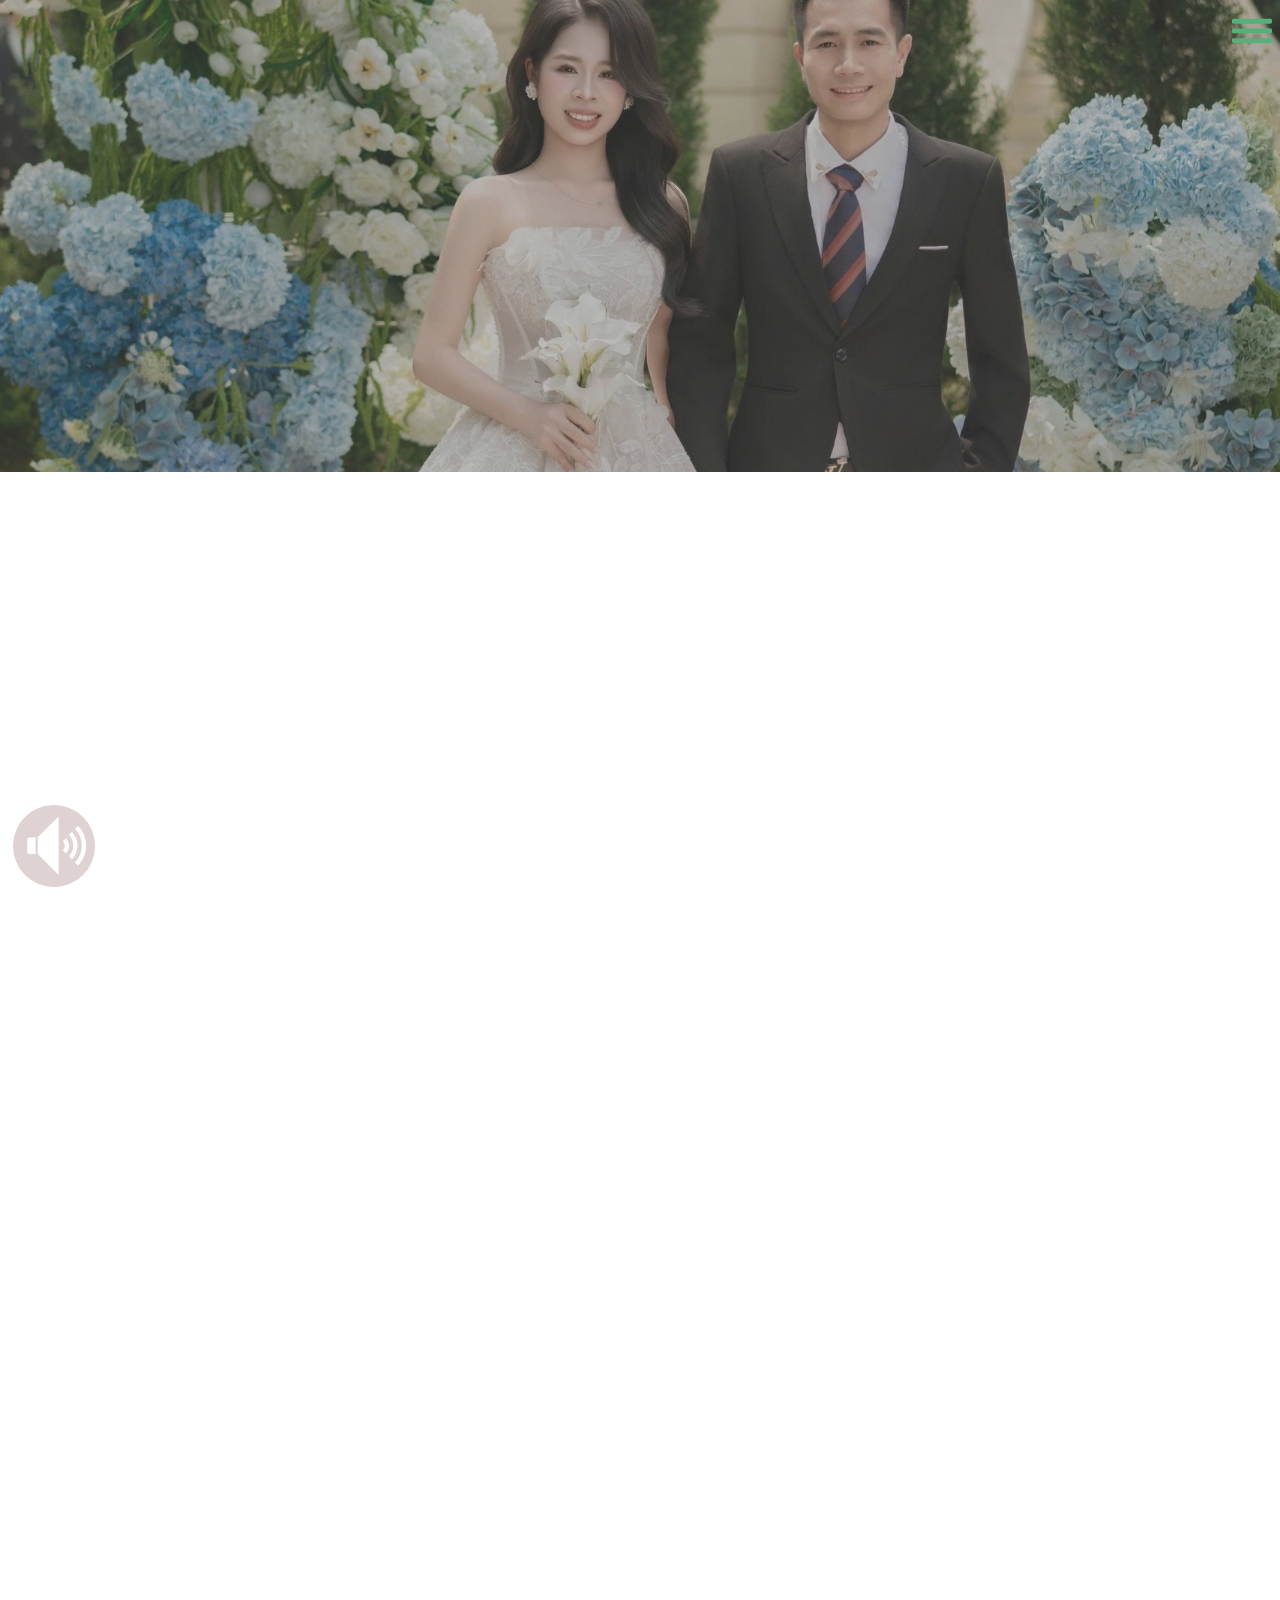
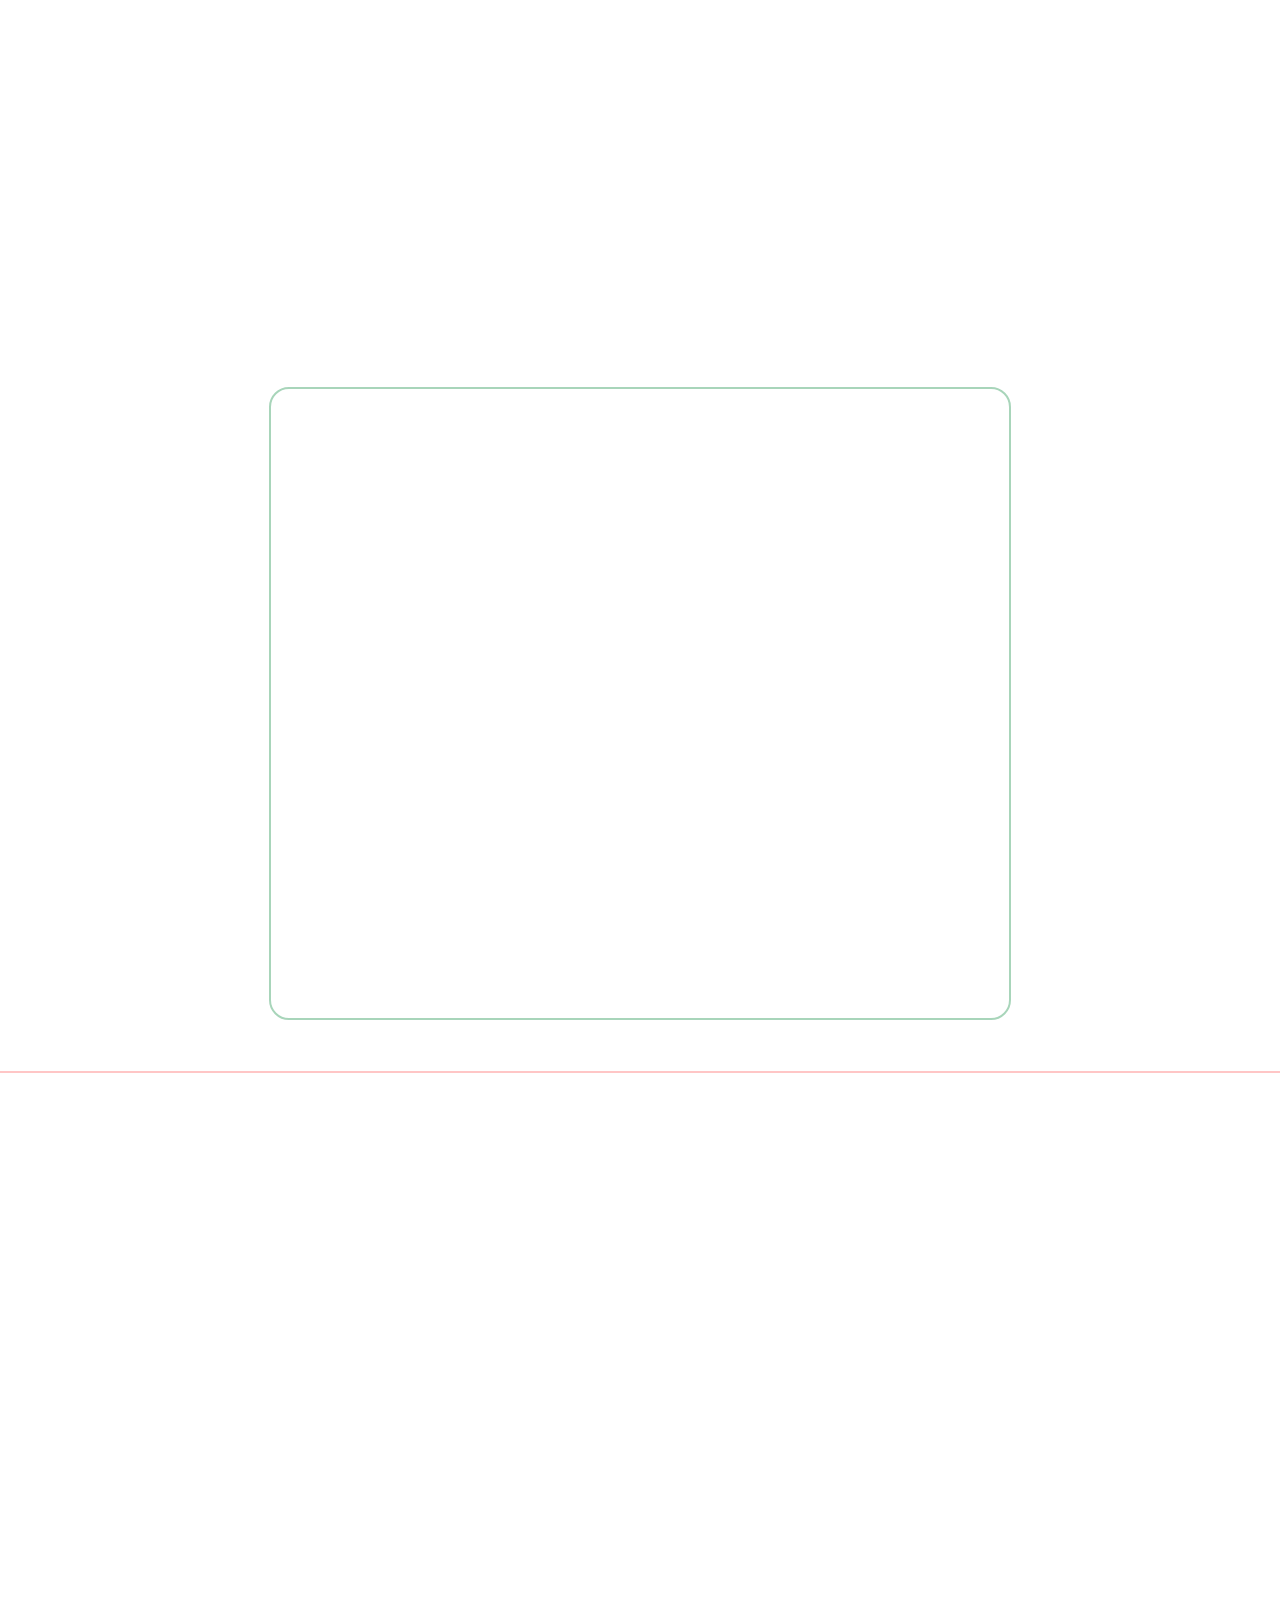
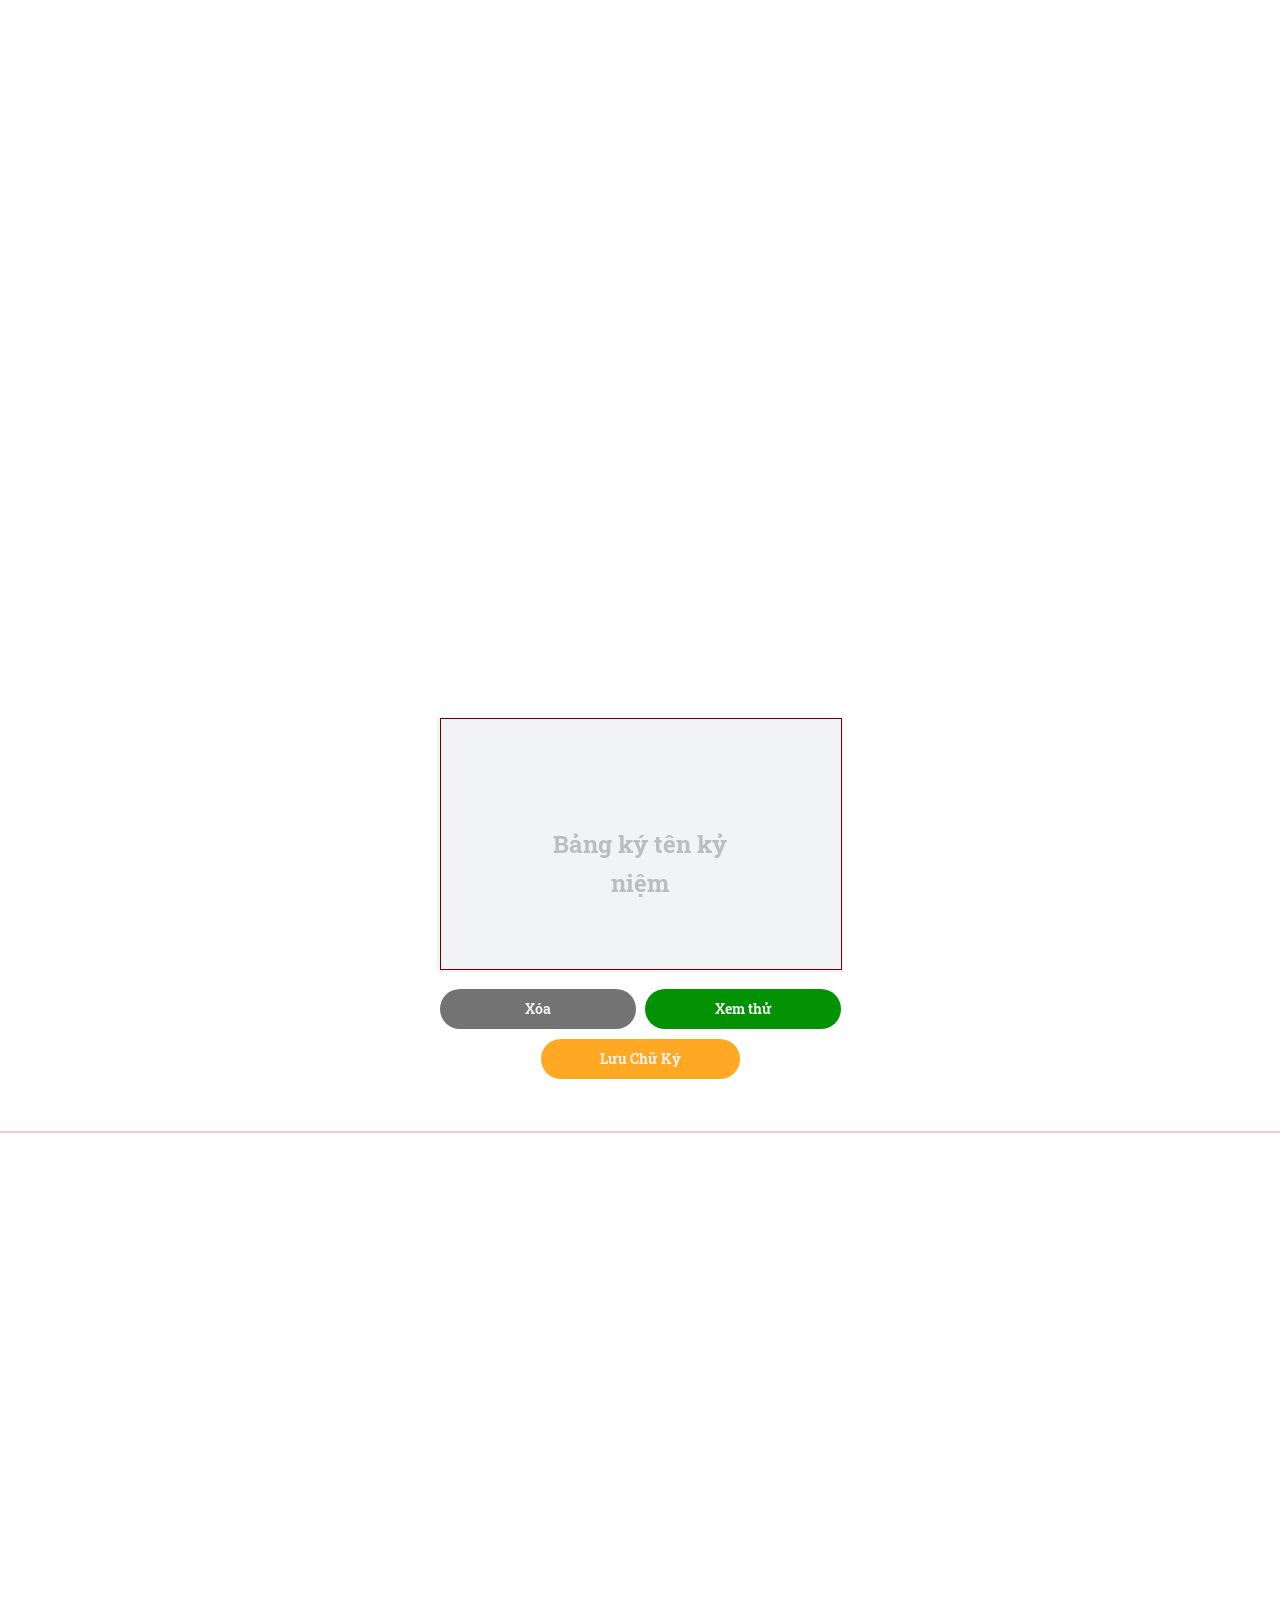
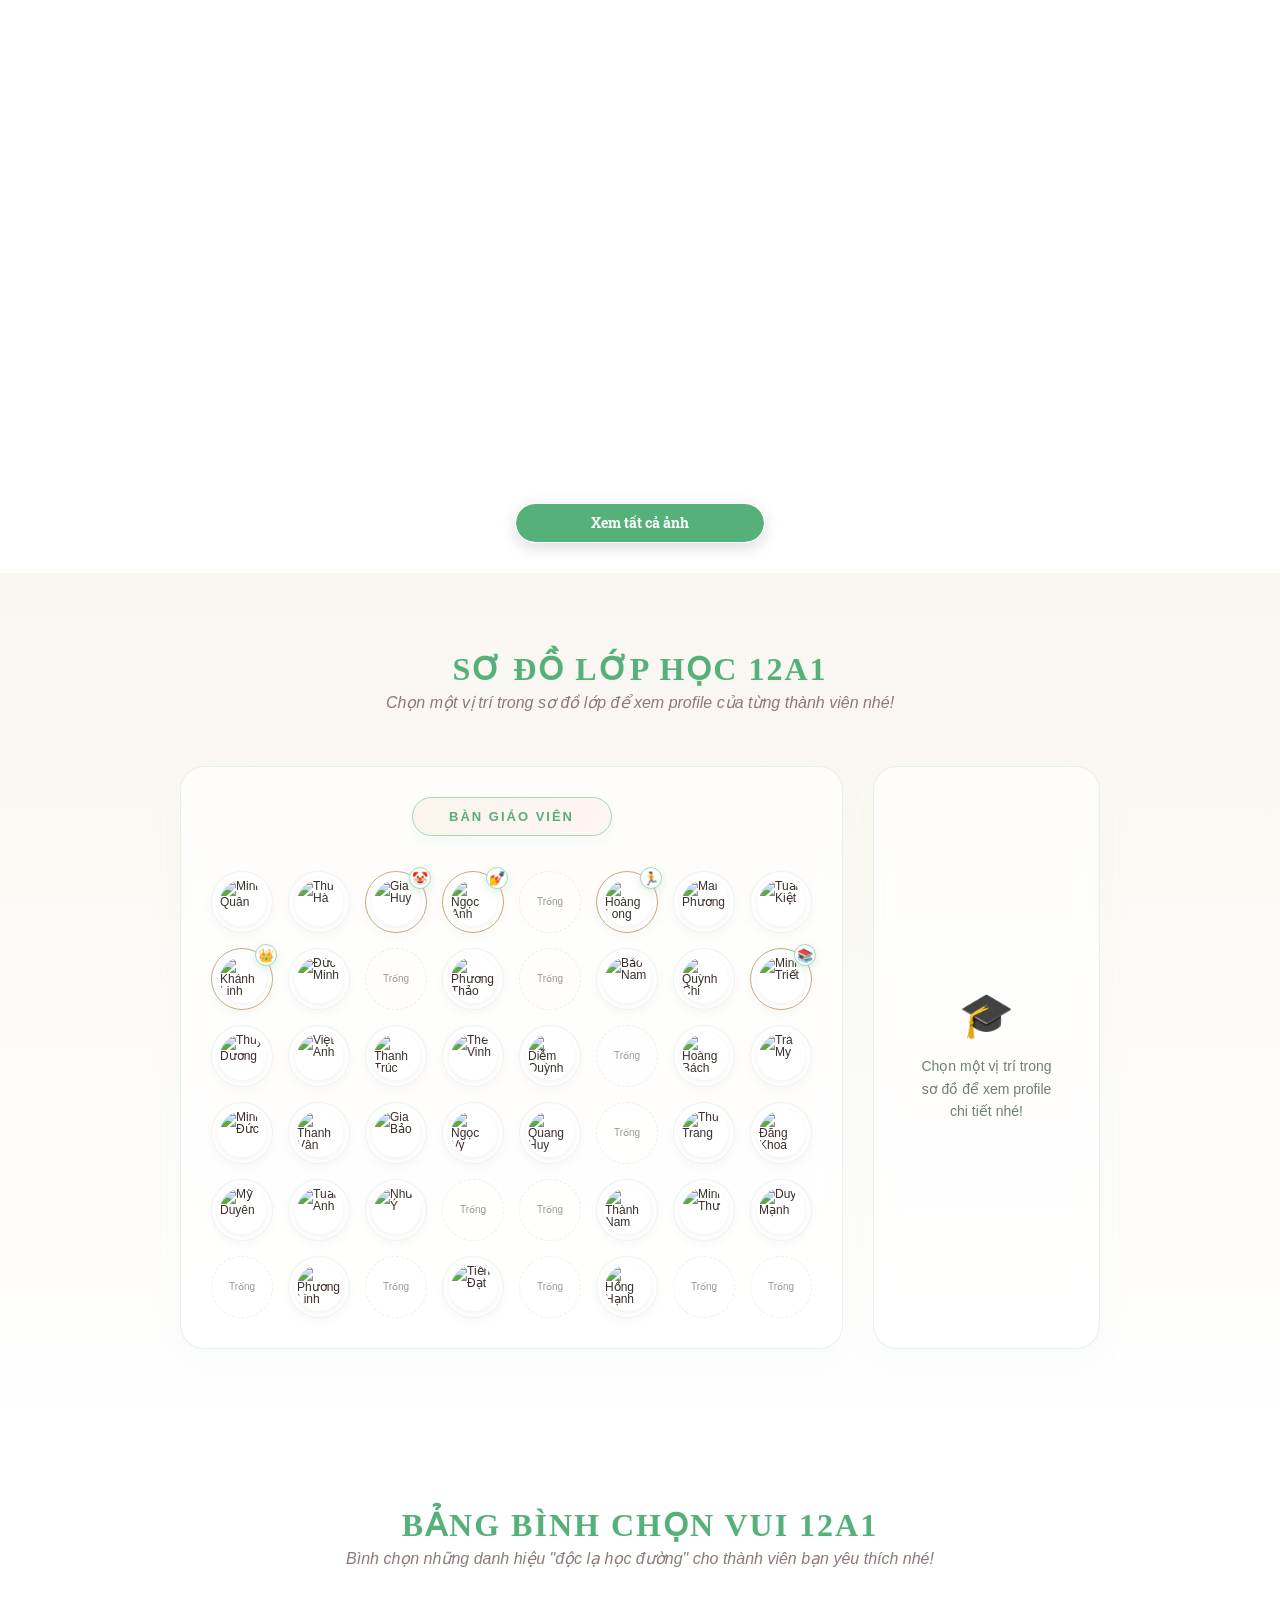
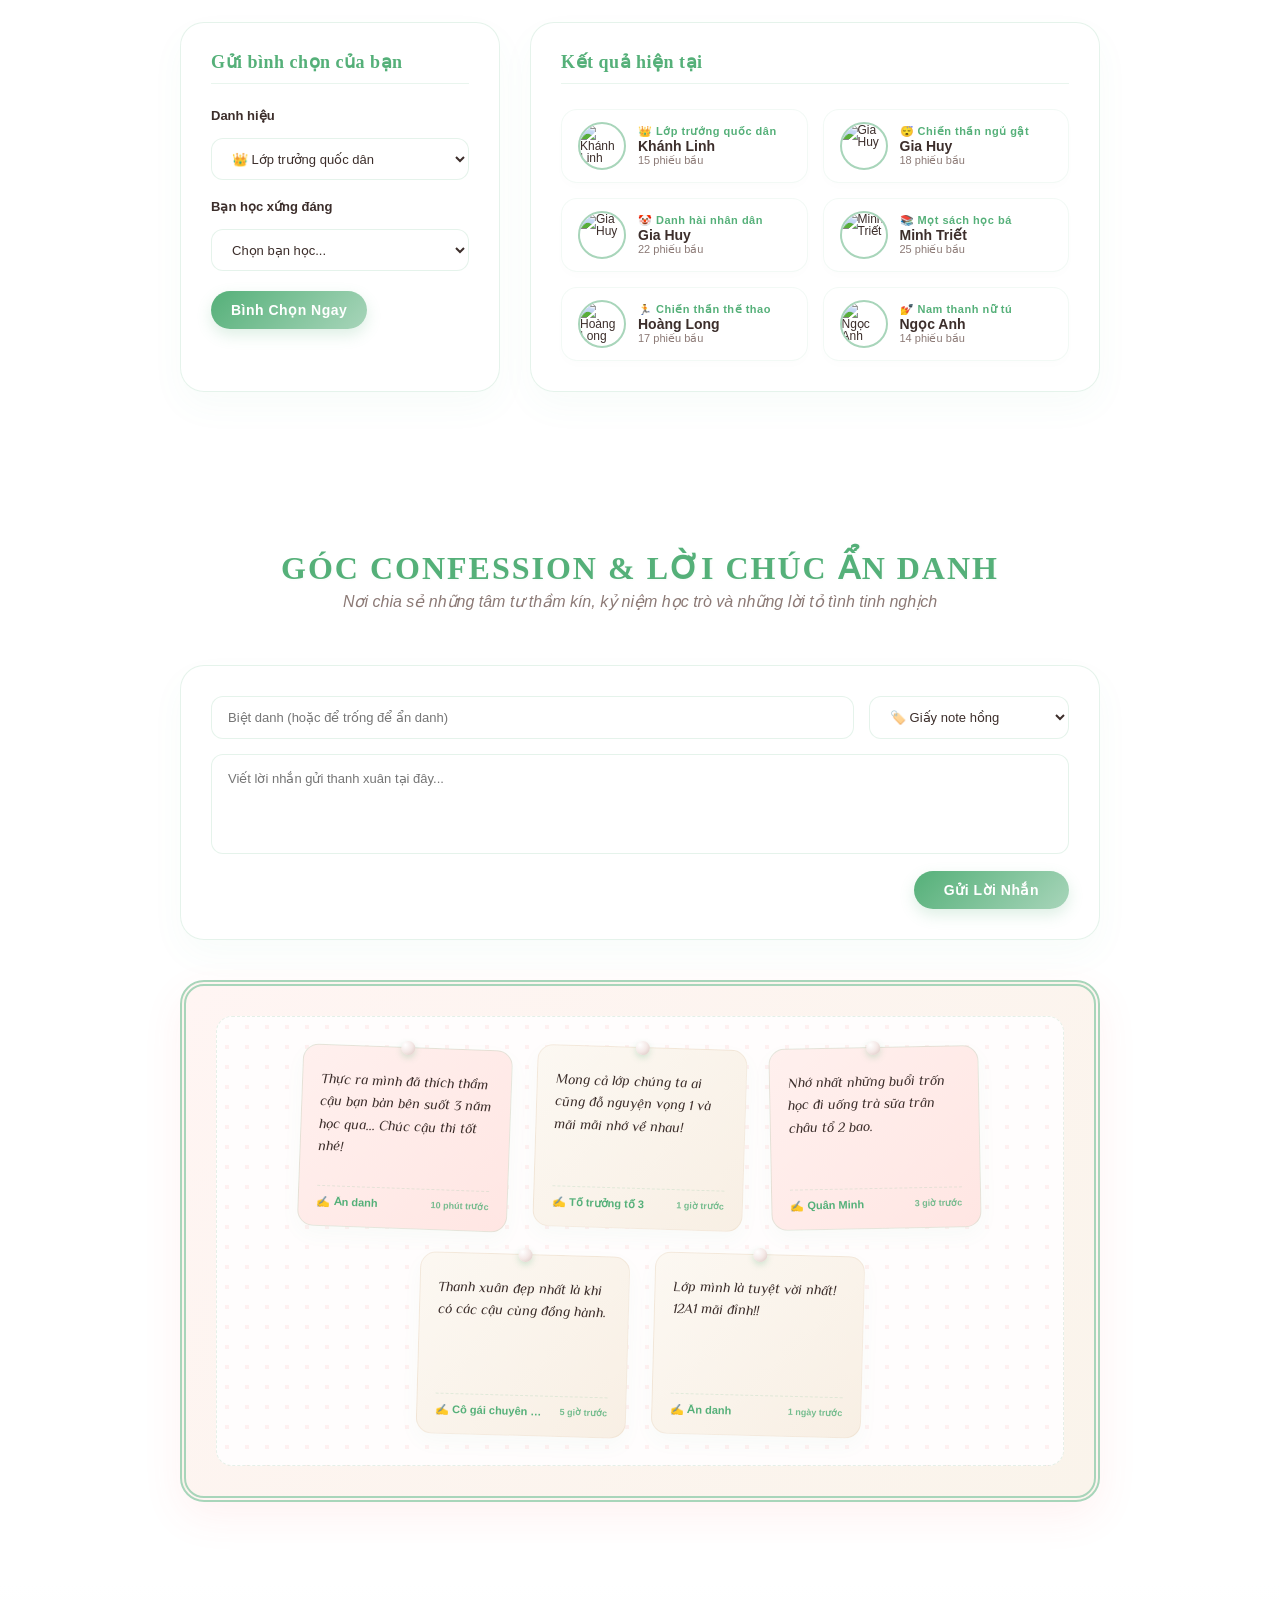
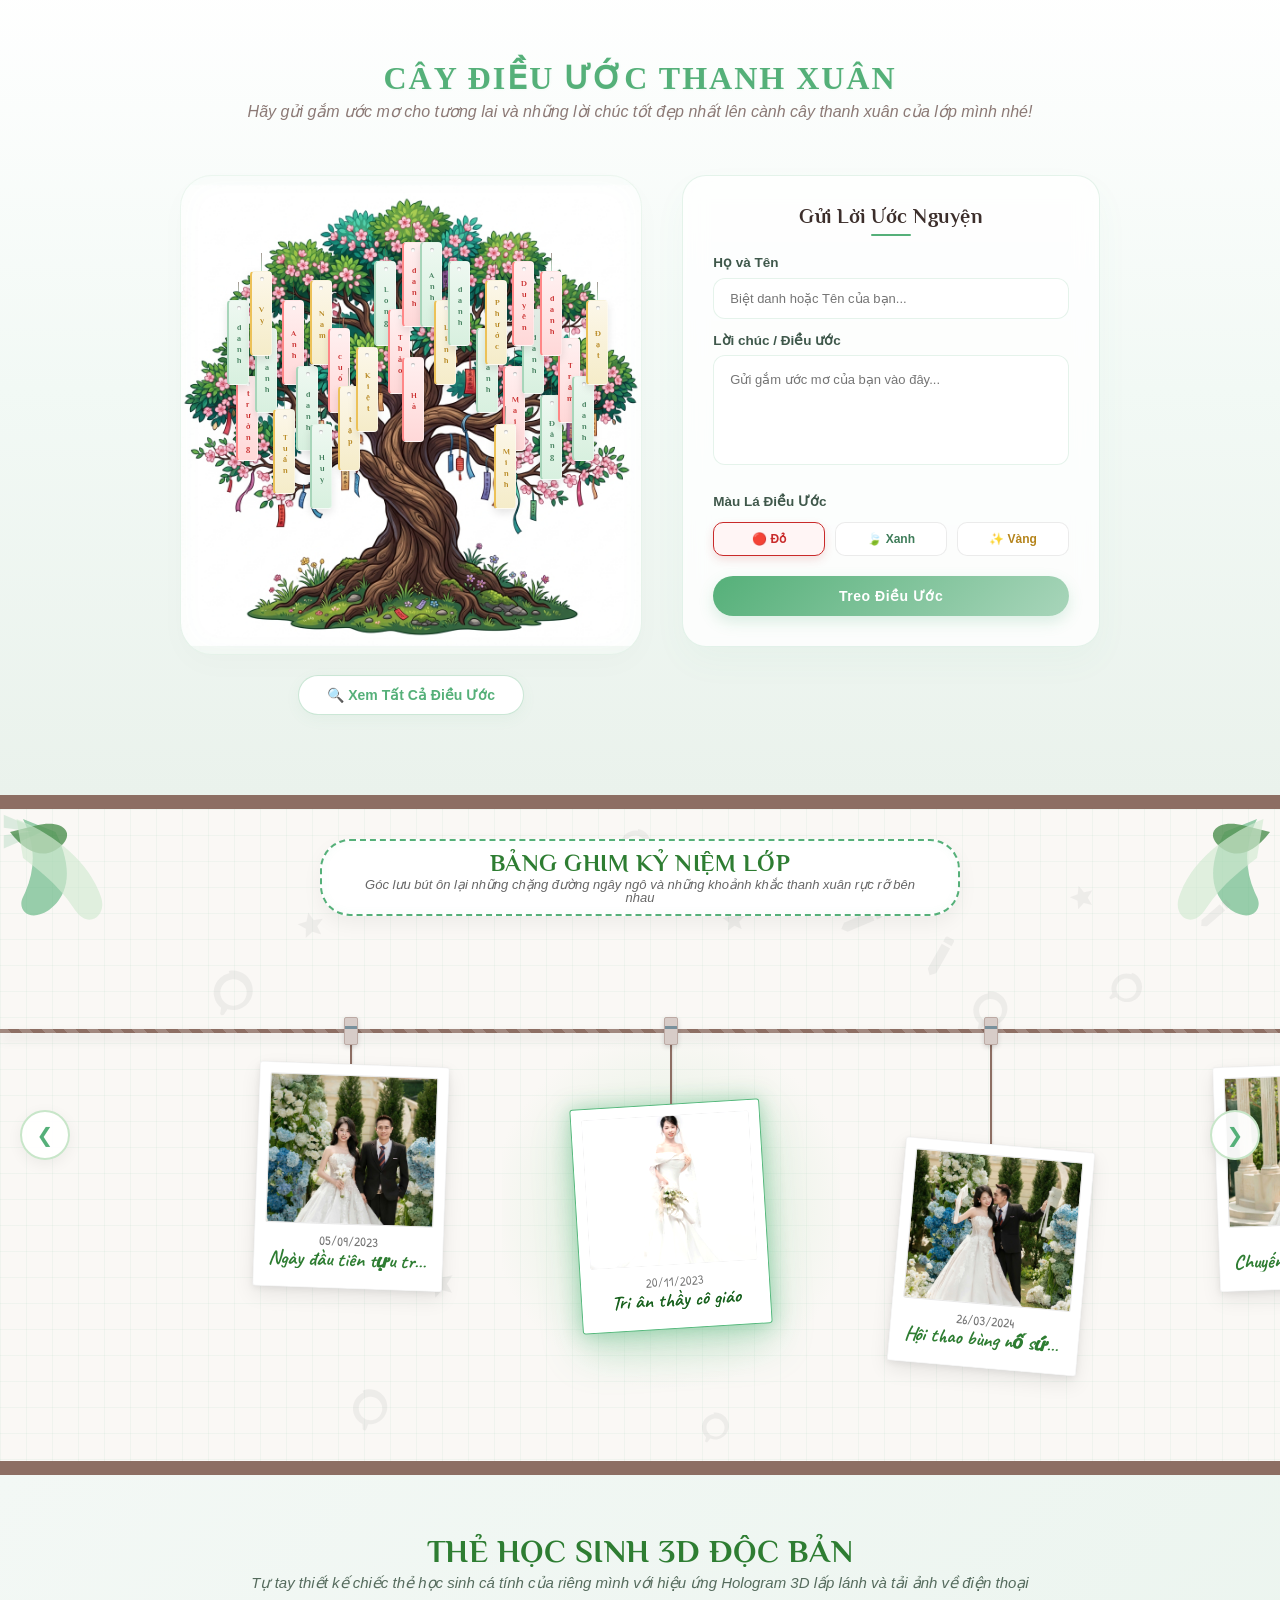
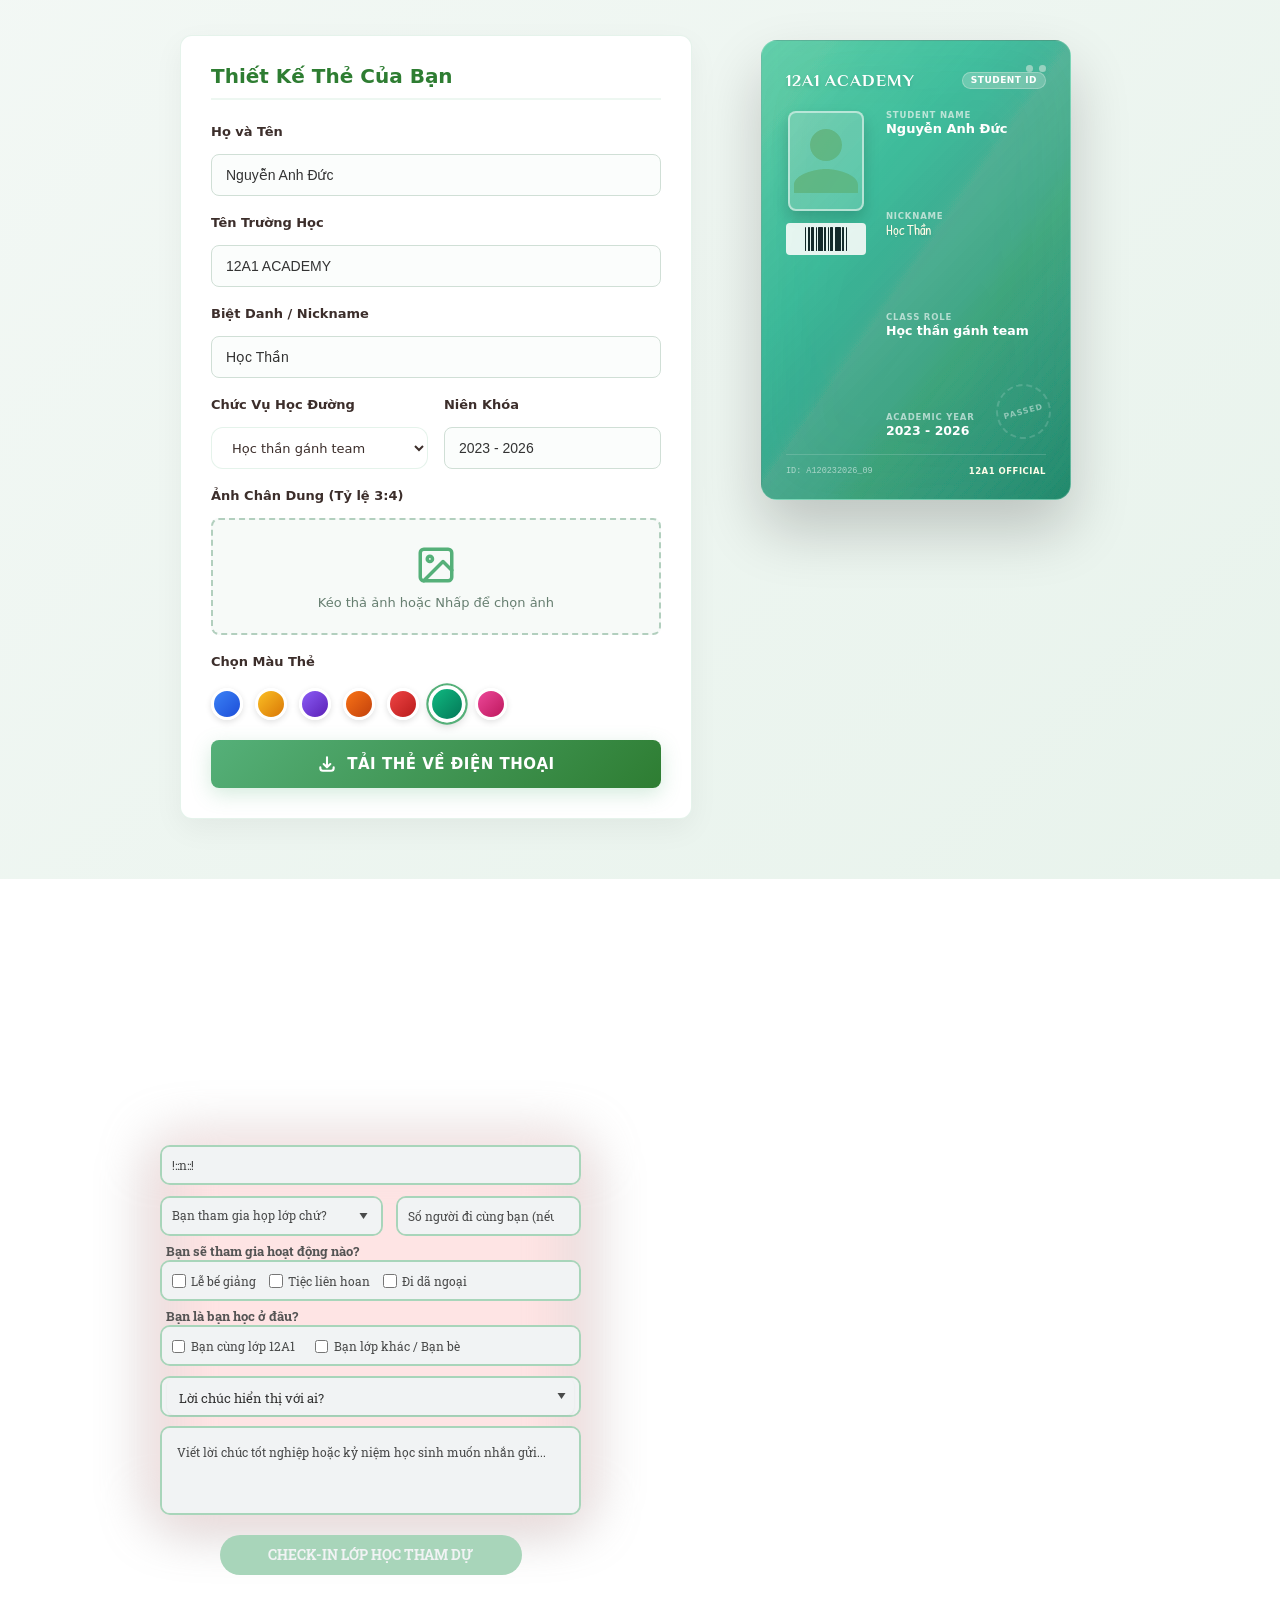
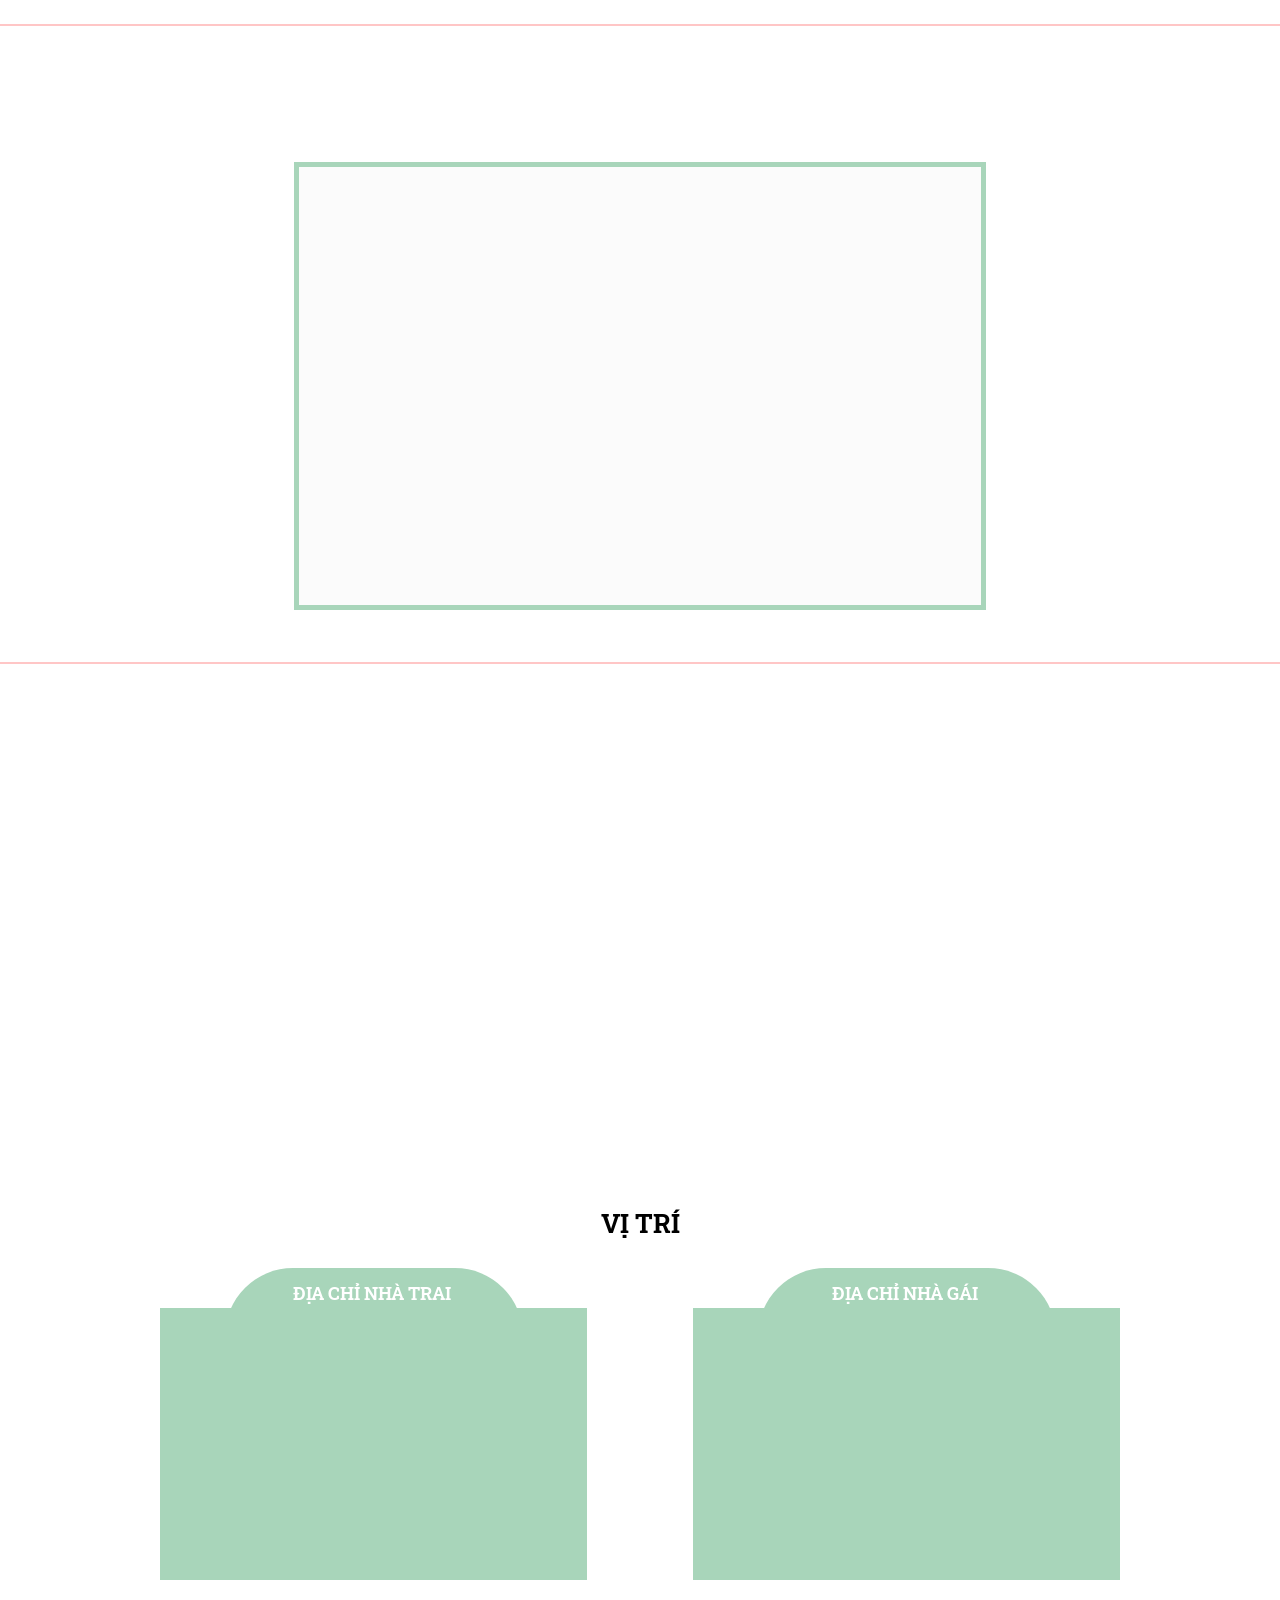
==== commit 039fc4b4: "update" ====
--- a/index1.html
+++ b/index1.html
@@ -35,7 +35,7 @@
     <link rel="preconnect" href="https://a.ladipage.com/" crossorigin>
     <link rel="preconnect" href="https://api.sales.ldpform.net/" crossorigin>
     <link rel="preload"
-        href="https://fonts.googleapis.com/css2?family=Roboto+Slab:wght@400;700&family=Sriracha&family=Philosopher:wght@400;700&display=swap"
+        href="https://fonts.googleapis.com/css2?family=Roboto+Slab:wght@400;700&family=Sriracha&family=Philosopher:wght@400;700&family=Caveat:wght@400;700&family=Patrick+Hand&display=swap"
         as="style" onload="this.onload = null; this.rel = 'stylesheet';">
     <link rel="preload" href="https://cdn.jsdelivr.net/gh/uwedding/my-images@main/ladipagev4.nodebug.min.js"
         as="script">
@@ -2341,7 +2341,7 @@
         #SECTION22>.ladi-section-background,
         #BOX32>.ladi-box,
         #BOX33>.ladi-box {
-            background-color: rgb(252, 161, 161);
+            background-color: rgb(168, 213, 186);
         }
 
         #BOX13.ladi-animation>.ladi-box,
@@ -2457,7 +2457,7 @@
             font-family: Sriracha, cursive;
             font-weight: bold;
             line-height: 1.6;
-            color: rgb(252, 161, 161);
+            color: rgb(168, 213, 186);
             text-align: center;
         }
 
@@ -2610,7 +2610,7 @@
         #HEADLINE72>.ladi-headline {
             font-family: bWFMTAubRm;
             line-height: 1.6;
-            color: rgb(252, 161, 161);
+            color: rgb(168, 213, 186);
             text-shadow: rgb(0, 0, 0) 1px 1px 0px;
         }
 
@@ -2633,7 +2633,7 @@
             border-width: 2px;
             border-radius: 20px;
             border-style: solid;
-            border-color: rgb(252, 161, 161);
+            border-color: rgb(168, 213, 186);
         }
 
         #BOX42>.ladi-box,
@@ -2684,7 +2684,7 @@
         #HEADLINE83>.ladi-headline {
             font-family: bWFMTAubRm;
             line-height: 1.6;
-            color: rgb(252, 161, 161);
+            color: rgb(168, 213, 186);
             text-align: left;
         }
 
@@ -2701,7 +2701,7 @@
         #HEADLINE84>.ladi-headline {
             font-family: bWFMTAubRm;
             line-height: 1.6;
-            color: rgb(252, 161, 161);
+            color: rgb(168, 213, 186);
             text-align: right;
         }
 
@@ -2715,7 +2715,7 @@
         #SHAPE20 svg:last-child,
         #SHAPE4 svg:last-child,
         #SHAPE6 svg:last-child {
-            fill: rgb(252, 161, 161);
+            fill: rgb(168, 213, 186);
         }
 
         #IMAGE66>.ladi-image>.ladi-image-background {
@@ -2727,7 +2727,7 @@
             font-size: 16px;
             font-weight: bold;
             line-height: 1.6;
-            color: rgb(250, 95, 95);
+            color: rgb(85, 176, 121);
             text-align: center;
         }
 
@@ -2748,7 +2748,7 @@
         #HEADLINE85>.ladi-headline {
             font-weight: bold;
             line-height: 1.6;
-            color: rgb(250, 95, 95);
+            color: rgb(85, 176, 121);
             text-align: center;
         }
 
@@ -2834,7 +2834,7 @@
             font-size: 18px;
             font-weight: bold;
             line-height: 1.3;
-            color: rgb(252, 161, 161);
+            color: rgb(168, 213, 186);
             text-align: right;
         }
 
@@ -2874,7 +2874,7 @@
             font-family: QWxleEJydXNoLVJlZVsYXIudHRm;
             font-weight: bold;
             line-height: 1.3;
-            color: rgb(252, 161, 161);
+            color: rgb(168, 213, 186);
             text-align: center;
         }
 
@@ -2891,9 +2891,9 @@
         }
 
         #LINE2>.ladi-line>.ladi-line-container {
-            border-top: 3px solid rgb(252, 161, 161);
-            border-right: 3px solid rgb(252, 161, 161);
-            border-bottom: 3px solid rgb(252, 161, 161);
+            border-top: 3px solid rgb(168, 213, 186);
+            border-right: 3px solid rgb(168, 213, 186);
+            border-bottom: 3px solid rgb(168, 213, 186);
             border-left: 0px !important;
         }
 
@@ -2920,7 +2920,7 @@
             border-width: 4px;
             border-radius: 0px;
             border-style: solid;
-            border-color: rgb(252, 161, 161);
+            border-color: rgb(168, 213, 186);
         }
 
         #BOX29.ladi-animation>.ladi-box,
@@ -2949,7 +2949,7 @@
         #HEADLINE70>.ladi-headline {
             font-family: bWFMTAubRm;
             line-height: 1.6;
-            color: rgb(252, 161, 161);
+            color: rgb(168, 213, 186);
             text-align: center;
         }
 
@@ -3061,7 +3061,7 @@
         #PARAGRAPH37>.ladi-paragraph {
             font-style: italic;
             line-height: 1.6;
-            color: rgb(252, 161, 161);
+            color: rgb(168, 213, 186);
             text-align: center;
         }
 
@@ -3075,7 +3075,7 @@
         #PARAGRAPH38>.ladi-paragraph {
             font-family: Philosopher, sans-serif;
             line-height: 1.6;
-            color: rgb(252, 161, 161);
+            color: rgb(168, 213, 186);
             text-align: center;
         }
 
@@ -3088,7 +3088,7 @@
 
         #PARAGRAPH39>.ladi-paragraph {
             font-family: bWFMTMudHRm;
-            color: rgb(252, 161, 161);
+            color: rgb(168, 213, 186);
             text-align: center;
         }
 
@@ -3283,7 +3283,7 @@
             border-width: 2px;
             border-radius: 10px;
             border-style: solid;
-            border-color: rgb(252, 161, 161);
+            border-color: rgb(168, 213, 186);
         }
 
         #FORM4 .ladi-form-item-container .ladi-form-item.ladi-form-quantity {
@@ -3292,7 +3292,7 @@
 
         #FORM4 .ladi-form [data-form-checkout-item="total_price"] .space,
         #FORM4 .ladi-form-checkout-payment-quantity input {
-            border-color: rgb(252, 161, 161);
+            border-color: rgb(168, 213, 186);
         }
 
         #FORM4 .ladi-form-checkout-payment-quantity input {
@@ -3371,7 +3371,7 @@
             border-width: 5px;
             border-radius: 0px;
             border-style: solid;
-            border-color: rgb(252, 161, 161);
+            border-color: rgb(168, 213, 186);
             background-color: rgb(251, 251, 251);
         }
 
@@ -3423,7 +3423,7 @@
             border-width: 2px;
             border-radius: 0px 66px 0px 0px;
             border-style: solid;
-            border-color: rgb(252, 161, 161);
+            border-color: rgb(168, 213, 186);
         }
 
         #IMAGE32 {
@@ -3442,7 +3442,7 @@
         #HEADLINE18>.ladi-headline {
             font-weight: bold;
             line-height: 1.6;
-            color: rgb(250, 95, 95);
+            color: rgb(85, 176, 121);
             text-transform: uppercase;
         }
 
@@ -3467,7 +3467,7 @@
             border-width: 2px;
             border-radius: 66px 0px 0px;
             border-style: solid;
-            border-color: rgb(252, 161, 161);
+            border-color: rgb(168, 213, 186);
         }
 
         #IMAGE38>.ladi-image {
@@ -3554,7 +3554,7 @@
         #SHAPE17 svg:last-child,
         #SHAPE16 svg:last-child,
         #SHAPE15 svg:last-child {
-            fill: rgb(250, 95, 95);
+            fill: rgb(85, 176, 121);
         }
 
         #PARAGRAPH36 {
@@ -3716,7 +3716,7 @@
         #BOX34>.ladi-box,
         #BOX35>.ladi-box,
         #BOX37>.ladi-box {
-            background-color: rgb(250, 95, 95);
+            background-color: rgb(85, 176, 121);
         }
 
         #BOX41.ladi-animation>.ladi-box {
@@ -3783,7 +3783,7 @@
             font-size: 18px;
             font-weight: bold;
             line-height: 1.6;
-            color: rgb(250, 95, 95);
+            color: rgb(85, 176, 121);
             text-transform: uppercase;
             text-align: center;
         }
@@ -3898,7 +3898,7 @@
             font-size: 29px;
             font-weight: bold;
             line-height: 1;
-            color: rgb(250, 95, 95);
+            color: rgb(85, 176, 121);
             text-align: center;
         }
 
@@ -3911,7 +3911,7 @@
         #PARAGRAPH50>.ladi-paragraph {
             font-size: 14px;
             line-height: 1.6;
-            color: rgb(250, 95, 95);
+            color: rgb(85, 176, 121);
             text-align: center;
         }
 
@@ -7300,6 +7300,9 @@
         }
     </style>
     <link rel="stylesheet" href="./styleWedding.css">
+    <link rel="stylesheet" href="./classWishingTree.css">
+    <link rel="stylesheet" href="./classTimeline.css">
+    <link rel="stylesheet" href="./classStudentId.css">
     <!--___________________chong coppy_________________-->
     <script type="text/JavaScript">
 var message="NoRightClicking"; function defeatIE() {if (document.all) {(message);return false;}} function defeatNS(e) {if (document.layers||(document.getElementById&&!document.all)) { if (e.which==2||e.which==3) {(message);return false;}}} if (document.layers) {document.captureEvents(Event.MOUSEDOWN);document.onmousedown=defeatNS;} else{document.onmouseup=defeatNS;document.oncontextmenu=defeatIE;} document.oncontextmenu=new Function("return false") 
@@ -7579,13 +7582,13 @@
                             xmlns:xlink="http://www.w3.org/1999/xlink" version="1.1" x="0px" y="0px"
                             viewBox="0 0 100 100" enable-background="new 0 0 100 100" xml:space="preserve"
                             preserveAspectRatio="none" width="100%" height="100%" class=""
-                            fill="rgba(252, 161, 161, 1)">
+                            fill="rgba(168, 213, 186, 1)">
                             <use xlink:href="#shape_UJurtSHtmT"></use>
                         </svg></div>
                 </div>
                 <div id="PARAGRAPH43" class='ladi-element'>
                     <div class='ladi-paragraph'><span style="font-weight: bold;">BUỔI LỄ ĐƯỢC CỬ HÀNH</span><br>TẠI
-                        NHÀ HÀNG<br><span style="font-weight: bold; font-size: 16px; color: rgb(250, 95, 95);">HẢI
+                        NHÀ HÀNG<br><span style="font-weight: bold; font-size: 16px; color: rgb(85, 176, 121);">HẢI
                             CHINH</span><br>
                         <!-- <span style="font-style: italic;">(Tầng 5, Sảnh
                             Ballroom)</span> -->
@@ -8025,10 +8028,10 @@
                         font-family: 'Outfit', 'Playfair Display', serif;
                         font-size: 32px;
                         font-weight: 700;
-                        color: rgb(250, 95, 95);
+                        color: rgb(85, 176, 121);
                         letter-spacing: 2px;
                         margin-bottom: 10px;
-                        text-shadow: 1px 1px 2px rgba(250, 95, 95, 0.05);
+                        text-shadow: 1px 1px 2px rgba(85, 176, 121, 0.05);
                     }
 
                     .seating-title-sub {
@@ -8049,12 +8052,12 @@
                     .classroom-map {
                         flex: 1;
                         background: rgba(255, 255, 255, 0.7);
-                        border: 1px solid rgba(250, 95, 95, 0.15);
+                        border: 1px solid rgba(85, 176, 121, 0.15);
                         backdrop-filter: blur(12px);
                         -webkit-backdrop-filter: blur(12px);
                         border-radius: 24px;
                         padding: 30px;
-                        box-shadow: 0 15px 35px rgba(250, 95, 95, 0.04);
+                        box-shadow: 0 15px 35px rgba(85, 176, 121, 0.04);
                         display: flex;
                         flex-direction: column;
                         justify-content: center;
@@ -8062,7 +8065,7 @@
                     }
                     
                     .classroom-map:hover {
-                        box-shadow: 0 20px 45px rgba(250, 95, 95, 0.06);
+                        box-shadow: 0 20px 45px rgba(85, 176, 121, 0.06);
                     }
 
                     .teacher-desk-card {
@@ -8072,12 +8075,12 @@
                         padding: 12px 20px;
                         border-radius: 30px;
                         background: linear-gradient(135deg, #FAF4EB 0%, #FFF5F3 100%);
-                        border: 1px solid rgb(252, 161, 161);
-                        color: rgb(250, 95, 95);
+                        border: 1px solid rgb(168, 213, 186);
+                        color: rgb(85, 176, 121);
                         font-weight: 700;
                         font-size: 13px;
                         letter-spacing: 2px;
-                        box-shadow: 0 6px 15px rgba(250, 95, 95, 0.06);
+                        box-shadow: 0 6px 15px rgba(85, 176, 121, 0.06);
                         font-family: 'Outfit', sans-serif;
                     }
 
@@ -8093,7 +8096,7 @@
                         height: 62px;
                         border-radius: 50%;
                         background: rgba(255, 255, 255, 0.9);
-                        border: 1px solid rgba(252, 161, 161, 0.25);
+                        border: 1px solid rgba(168, 213, 186, 0.25);
                         display: flex;
                         align-items: center;
                         justify-content: center;
@@ -8105,21 +8108,21 @@
 
                     .seat-item:hover {
                         transform: translateY(-5px) scale(1.05);
-                        background: linear-gradient(135deg, rgb(250, 95, 95) 0%, rgb(252, 161, 161) 100%);
-                        border-color: rgb(250, 95, 95);
-                        box-shadow: 0 10px 20px rgba(250, 95, 95, 0.35);
+                        background: linear-gradient(135deg, rgb(85, 176, 121) 0%, rgb(168, 213, 186) 100%);
+                        border-color: rgb(85, 176, 121);
+                        box-shadow: 0 10px 20px rgba(85, 176, 121, 0.35);
                     }
 
                     .seat-item.active-seat {
-                        background: linear-gradient(135deg, rgb(250, 95, 95) 0%, rgb(252, 161, 161) 100%) !important;
-                        border-color: rgb(250, 95, 95) !important;
-                        box-shadow: 0 10px 20px rgba(250, 95, 95, 0.35) !important;
+                        background: linear-gradient(135deg, rgb(85, 176, 121) 0%, rgb(168, 213, 186) 100%) !important;
+                        border-color: rgb(85, 176, 121) !important;
+                        box-shadow: 0 10px 20px rgba(85, 176, 121, 0.35) !important;
                         transform: scale(1.05);
                     }
 
                     .seat-item.empty-seat {
                         background: rgba(255, 255, 255, 0.25) !important;
-                        border: 1px dashed rgba(252, 161, 161, 0.3) !important;
+                        border: 1px dashed rgba(168, 213, 186, 0.3) !important;
                         cursor: default !important;
                         box-shadow: none !important;
                     }
@@ -8127,7 +8130,7 @@
                     .seat-item.empty-seat:hover {
                         transform: none !important;
                         background: rgba(255, 255, 255, 0.25) !important;
-                        border-color: rgba(252, 161, 161, 0.3) !important;
+                        border-color: rgba(168, 213, 186, 0.3) !important;
                         box-shadow: none !important;
                     }
 
@@ -8170,7 +8173,7 @@
                         transition: all 0.3s cubic-bezier(0.175, 0.885, 0.32, 1.275);
                         box-shadow: 0 5px 15px rgba(0, 0, 0, 0.15);
                         z-index: 1000;
-                        border: 1px solid rgba(252, 161, 161, 0.2);
+                        border: 1px solid rgba(168, 213, 186, 0.2);
                     }
 
                     .seat-item::before {
@@ -8198,12 +8201,12 @@
                     .student-profile-panel {
                         width: 320px;
                         background: rgba(255, 255, 255, 0.7);
-                        border: 1px solid rgba(250, 95, 95, 0.15);
+                        border: 1px solid rgba(85, 176, 121, 0.15);
                         backdrop-filter: blur(12px);
                         -webkit-backdrop-filter: blur(12px);
                         border-radius: 24px;
                         padding: 30px;
-                        box-shadow: 0 15px 35px rgba(250, 95, 95, 0.04);
+                        box-shadow: 0 15px 35px rgba(85, 176, 121, 0.04);
                         display: flex;
                         flex-direction: column;
                         justify-content: flex-start;
@@ -8211,7 +8214,7 @@
                     }
                     
                     .student-profile-panel:hover {
-                        box-shadow: 0 20px 45px rgba(250, 95, 95, 0.06);
+                        box-shadow: 0 20px 45px rgba(85, 176, 121, 0.06);
                     }
 
                     .profile-img-container {
@@ -8227,14 +8230,14 @@
                         border-radius: 50%;
                         object-fit: cover;
                         border: 4px solid #fff;
-                        box-shadow: 0 0 0 3px rgb(252, 161, 161), 0 8px 20px rgba(250, 95, 95, 0.1);
+                        box-shadow: 0 0 0 3px rgb(168, 213, 186), 0 8px 20px rgba(85, 176, 121, 0.1);
                     }
 
                     .profile-name {
                         text-align: center;
                         font-size: 22px;
                         font-weight: 700;
-                        color: rgb(250, 95, 95);
+                        color: rgb(85, 176, 121);
                         margin-bottom: 8px;
                         font-family: 'Outfit', serif;
                         letter-spacing: 0.5px;
@@ -8261,7 +8264,7 @@
                         background: rgba(255, 255, 255, 0.85);
                         padding: 12px 16px;
                         border-radius: 16px;
-                        border: 1px solid rgba(250, 95, 95, 0.06);
+                        border: 1px solid rgba(85, 176, 121, 0.06);
                         font-size: 13px;
                         line-height: 1.4;
                         color: #3C2E2B;
@@ -8272,7 +8275,7 @@
                     }
 
                     .profile-info-card strong {
-                        color: rgb(250, 95, 95);
+                        color: rgb(85, 176, 121);
                         font-weight: 600;
                     }
 
@@ -8336,19 +8339,19 @@
                     .superlatives-vote-card {
                         width: 320px;
                         background: rgba(255, 255, 255, 0.7);
-                        border: 1px solid rgba(250, 95, 95, 0.15);
+                        border: 1px solid rgba(85, 176, 121, 0.15);
                         backdrop-filter: blur(12px);
                         -webkit-backdrop-filter: blur(12px);
                         border-radius: 24px;
                         padding: 30px;
-                        box-shadow: 0 15px 35px rgba(250, 95, 95, 0.04);
+                        box-shadow: 0 15px 35px rgba(85, 176, 121, 0.04);
                         display: flex;
                         flex-direction: column;
                         transition: all 0.3s ease;
                     }
                     
                     .superlatives-vote-card:hover {
-                        box-shadow: 0 20px 45px rgba(250, 95, 95, 0.06);
+                        box-shadow: 0 20px 45px rgba(85, 176, 121, 0.06);
                     }
 
                     .superlatives-vote-card h4,
@@ -8356,9 +8359,9 @@
                         font-family: 'Outfit', serif;
                         font-size: 18px;
                         font-weight: 700;
-                        color: rgb(250, 95, 95);
+                        color: rgb(85, 176, 121);
                         margin-bottom: 25px;
-                        border-bottom: 1px solid rgba(252, 161, 161, 0.25);
+                        border-bottom: 1px solid rgba(168, 213, 186, 0.25);
                         padding-bottom: 12px;
                         letter-spacing: 0.5px;
                     }
@@ -8379,7 +8382,7 @@
                     .form-group select {
                         padding: 12px 16px;
                         border-radius: 12px;
-                        border: 1px solid rgba(250, 95, 95, 0.15);
+                        border: 1px solid rgba(85, 176, 121, 0.15);
                         background-color: #fff;
                         font-size: 13px;
                         color: #3C2E2B;
@@ -8389,14 +8392,14 @@
                     }
 
                     .form-group select:focus {
-                        border-color: rgb(250, 95, 95);
-                        box-shadow: 0 0 0 3px rgba(250, 95, 95, 0.1);
+                        border-color: rgb(85, 176, 121);
+                        box-shadow: 0 0 0 3px rgba(85, 176, 121, 0.1);
                     }
 
                     .vote-submit-btn {
                         margin-top: auto;
                         padding: 12px 20px;
-                        background: linear-gradient(135deg, rgb(250, 95, 95) 0%, rgb(252, 161, 161) 100%);
+                        background: linear-gradient(135deg, rgb(85, 176, 121) 0%, rgb(168, 213, 186) 100%);
                         color: #fff;
                         border: none;
                         border-radius: 25px;
@@ -8405,28 +8408,28 @@
                         cursor: pointer;
                         transition: all 0.3s;
                         text-align: center;
-                        box-shadow: 0 6px 15px rgba(250, 95, 95, 0.2);
+                        box-shadow: 0 6px 15px rgba(85, 176, 121, 0.2);
                         letter-spacing: 0.5px;
                     }
 
                     .vote-submit-btn:hover {
                         transform: translateY(-2px);
-                        box-shadow: 0 10px 20px rgba(250, 95, 95, 0.3);
+                        box-shadow: 0 10px 20px rgba(85, 176, 121, 0.3);
                     }
 
                     .superlatives-leaderboard {
                         flex: 1;
                         background: rgba(255, 255, 255, 0.7);
-                        border: 1px solid rgba(250, 95, 95, 0.15);
+                        border: 1px solid rgba(85, 176, 121, 0.15);
                         backdrop-filter: blur(12px);
                         border-radius: 24px;
                         padding: 30px;
-                        box-shadow: 0 15px 35px rgba(250, 95, 95, 0.04);
+                        box-shadow: 0 15px 35px rgba(85, 176, 121, 0.04);
                         transition: all 0.3s ease;
                     }
                     
                     .superlatives-leaderboard:hover {
-                        box-shadow: 0 20px 45px rgba(250, 95, 95, 0.06);
+                        box-shadow: 0 20px 45px rgba(85, 176, 121, 0.06);
                     }
 
                     .leaderboard-grid {
@@ -8442,15 +8445,15 @@
                         background: rgba(255, 255, 255, 0.85);
                         padding: 12px 16px;
                         border-radius: 16px;
-                        border: 1px solid rgba(252, 161, 161, 0.15);
+                        border: 1px solid rgba(168, 213, 186, 0.15);
                         box-shadow: 0 4px 10px rgba(0, 0, 0, 0.01);
                         transition: all 0.3s ease;
                     }
                     
                     .leader-item-card:hover {
                         transform: translateY(-2px);
-                        border-color: rgb(250, 95, 95);
-                        box-shadow: 0 6px 15px rgba(250, 95, 95, 0.05);
+                        border-color: rgb(85, 176, 121);
+                        box-shadow: 0 6px 15px rgba(85, 176, 121, 0.05);
                     }
 
                     .leader-avatar {
@@ -8458,13 +8461,13 @@
                         height: 48px;
                         border-radius: 50%;
                         object-fit: cover;
-                        border: 2px solid rgb(252, 161, 161);
+                        border: 2px solid rgb(168, 213, 186);
                     }
 
                     .leader-title {
                         font-size: 11px;
                         font-weight: 700;
-                        color: rgb(250, 95, 95);
+                        color: rgb(85, 176, 121);
                         white-space: nowrap;
                         overflow: hidden;
                         text-overflow: ellipsis;
@@ -8495,8 +8498,8 @@
                         display: flex;
                         align-items: center;
                         justify-content: center;
-                        box-shadow: 0 3px 8px rgba(250, 95, 95, 0.2);
-                        border: 1px solid rgb(252, 161, 161);
+                        box-shadow: 0 3px 8px rgba(85, 176, 121, 0.2);
+                        border: 1px solid rgb(168, 213, 186);
                         z-index: 5;
                         animation: popIn 0.3s cubic-bezier(0.175, 0.885, 0.32, 1.275);
                     }
@@ -8529,11 +8532,11 @@
 
                     .confession-form-card {
                         background: rgba(255, 255, 255, 0.7);
-                        border: 1px solid rgba(250, 95, 95, 0.15);
+                        border: 1px solid rgba(85, 176, 121, 0.15);
                         backdrop-filter: blur(12px);
                         border-radius: 24px;
                         padding: 30px;
-                        box-shadow: 0 15px 35px rgba(250, 95, 95, 0.04);
+                        box-shadow: 0 15px 35px rgba(85, 176, 121, 0.04);
                         width: 100%;
                     }
 
@@ -8547,7 +8550,7 @@
                     .confession-form-row select {
                         padding: 12px 16px;
                         border-radius: 12px;
-                        border: 1px solid rgba(250, 95, 95, 0.15);
+                        border: 1px solid rgba(85, 176, 121, 0.15);
                         background-color: #fff;
                         font-size: 13px;
                         color: #3C2E2B;
@@ -8558,8 +8561,8 @@
 
                     .confession-form-row input:focus,
                     .confession-form-row select:focus {
-                        border-color: rgb(250, 95, 95);
-                        box-shadow: 0 0 0 3px rgba(250, 95, 95, 0.1);
+                        border-color: rgb(85, 176, 121);
+                        box-shadow: 0 0 0 3px rgba(85, 176, 121, 0.1);
                     }
 
                     .confession-form-row input {
@@ -8575,7 +8578,7 @@
                         height: 100px;
                         padding: 14px 16px;
                         border-radius: 12px;
-                        border: 1px solid rgba(250, 95, 95, 0.15);
+                        border: 1px solid rgba(85, 176, 121, 0.15);
                         background-color: #fff;
                         font-size: 13px;
                         color: #3C2E2B;
@@ -8588,13 +8591,13 @@
                     }
                     
                     .confession-form-card textarea:focus {
-                        border-color: rgb(250, 95, 95);
-                        box-shadow: 0 0 0 3px rgba(250, 95, 95, 0.1);
+                        border-color: rgb(85, 176, 121);
+                        box-shadow: 0 0 0 3px rgba(85, 176, 121, 0.1);
                     }
 
                     .confession-submit-btn {
                         padding: 12px 30px;
-                        background: linear-gradient(135deg, rgb(250, 95, 95) 0%, rgb(252, 161, 161) 100%);
+                        background: linear-gradient(135deg, rgb(85, 176, 121) 0%, rgb(168, 213, 186) 100%);
                         color: #fff;
                         border: none;
                         border-radius: 25px;
@@ -8604,19 +8607,19 @@
                         transition: all 0.3s;
                         display: block;
                         margin-left: auto;
-                        box-shadow: 0 6px 15px rgba(250, 95, 95, 0.2);
+                        box-shadow: 0 6px 15px rgba(85, 176, 121, 0.2);
                         letter-spacing: 0.5px;
                     }
 
                     .confession-submit-btn:hover {
                         transform: translateY(-2px);
-                        box-shadow: 0 10px 20px rgba(250, 95, 95, 0.3);
+                        box-shadow: 0 10px 20px rgba(85, 176, 121, 0.3);
                     }
 
                     /* Velvet & Pearl Memory Board Style */
                     .confessions-board-wrapper {
                         background: linear-gradient(135deg, #FFF5F3 0%, #FAF4EB 100%);
-                        border: 6px double rgb(252, 161, 161);
+                        border: 6px double rgb(168, 213, 186);
                         border-radius: 24px;
                         box-shadow: 0 15px 40px rgba(250, 95, 95, 0.08);
                         padding: 30px;
@@ -8635,7 +8638,7 @@
                         gap: 25px;
                         justify-content: center;
                         position: relative;
-                        border: 1px dashed rgba(252, 161, 161, 0.3);
+                        border: 1px dashed rgba(168, 213, 186, 0.3);
                     }
 
                     /* Greeting Card Style Notes */
@@ -8643,7 +8646,7 @@
                         width: 210px;
                         min-height: 170px;
                         padding: 22px 18px 18px;
-                        box-shadow: 0 8px 20px rgba(250, 95, 95, 0.04);
+                        box-shadow: 0 8px 20px rgba(85, 176, 121, 0.04);
                         position: relative;
                         font-family: 'Philosopher', 'Georgia', serif;
                         transition: all 0.4s cubic-bezier(0.175, 0.885, 0.32, 1.275);
@@ -8651,13 +8654,13 @@
                         flex-direction: column;
                         justify-content: space-between;
                         border-radius: 16px;
-                        border: 1px solid rgba(252, 161, 161, 0.15);
+                        border: 1px solid rgba(168, 213, 186, 0.15);
                     }
 
                     .confession-note:hover {
                         transform: scale(1.06) rotate(0deg) !important;
                         z-index: 10;
-                        box-shadow: 0 15px 30px rgba(250, 95, 95, 0.15);
+                        box-shadow: 0 15px 30px rgba(85, 176, 121, 0.15);
                     }
 
                     /* Pearl Pin decoration */
@@ -8671,14 +8674,14 @@
                         height: 14px;
                         background: radial-gradient(circle at 4px 4px, #ffffff 0%, #f4e8e6 50%, #d8c2be 100%);
                         border-radius: 50%;
-                        box-shadow: 0 3px 6px rgba(250, 95, 95, 0.25);
+                        box-shadow: 0 3px 6px rgba(85, 176, 121, 0.25);
                         z-index: 2;
                     }
 
                     /* Note Colors */
                     .confession-note.pink {
                         background: linear-gradient(135deg, #FFF0EE 0%, #FFE6E3 100%);
-                        border-color: rgba(250, 95, 95, 0.15);
+                        border-color: rgba(85, 176, 121, 0.15);
                     }
 
                     .confession-note.cream {
@@ -8699,11 +8702,11 @@
                         display: flex;
                         justify-content: space-between;
                         align-items: center;
-                        border-top: 1px dashed rgba(250, 95, 95, 0.15);
+                        border-top: 1px dashed rgba(85, 176, 121, 0.15);
                         padding-top: 10px;
                         font-size: 11px;
                         font-weight: 600;
-                        color: rgb(250, 95, 95);
+                        color: rgb(85, 176, 121);
                         font-family: 'Outfit', sans-serif;
                     }
 
@@ -8869,7 +8872,7 @@
                         width: 100% !important;
                         height: 100% !important;
                         border-radius: 20px !important;
-                        background-color: rgb(250, 95, 95) !important;
+                        background-color: rgb(85, 176, 121) !important;
                         /* Pink Accent */
                         transition: all 0.3s ease !important;
                         position: absolute !important;
@@ -8879,7 +8882,7 @@
                     }
 
                     #BUTTON_GALLERY:hover>.ladi-button>.ladi-button-background {
-                        background-color: rgb(252, 161, 161) !important;
+                        background-color: rgb(168, 213, 186) !important;
                         /* Lighter pink hover */
                     }
 
@@ -8915,7 +8918,7 @@
                     #photoPopupContent {
                         max-width: 85% !important;
                         max-height: 80% !important;
-                        border: 2px solid rgb(252, 161, 161) !important;
+                        border: 2px solid rgb(168, 213, 186) !important;
                         border-radius: 12px !important;
                         box-shadow: 0 10px 40px rgba(0, 0, 0, 0.5) !important;
                         background-color: #1e0f0f !important;
@@ -8929,9 +8932,9 @@
                     }
 
                     #closePopup {
-                        background: rgba(252, 161, 161, 0.2) !important;
-                        border: 1px solid rgb(252, 161, 161) !important;
-                        color: rgb(252, 161, 161) !important;
+                        background: rgba(168, 213, 186, 0.2) !important;
+                        border: 1px solid rgb(168, 213, 186) !important;
+                        color: rgb(168, 213, 186) !important;
                         width: 40px !important;
                         height: 40px !important;
                         border-radius: 50% !important;
@@ -8947,14 +8950,14 @@
                     }
 
                     #closePopup:hover {
-                        background: rgb(252, 161, 161) !important;
+                        background: rgb(168, 213, 186) !important;
                         color: #1e0f0f !important;
                     }
 
                     .popup-btn {
-                        background: rgba(252, 161, 161, 0.2) !important;
-                        border: 1px solid rgb(252, 161, 161) !important;
-                        color: rgb(252, 161, 161) !important;
+                        background: rgba(168, 213, 186, 0.2) !important;
+                        border: 1px solid rgb(168, 213, 186) !important;
+                        color: rgb(168, 213, 186) !important;
                         width: 50px !important;
                         height: 50px !important;
                         border-radius: 50% !important;
@@ -8967,7 +8970,7 @@
                     }
 
                     .popup-btn:hover {
-                        background: rgb(252, 161, 161) !important;
+                        background: rgb(168, 213, 186) !important;
                         color: #1e0f0f !important;
                     }
 
@@ -9095,11 +9098,316 @@
                     </div>
                 </div>
 
+                <!-- SECTION 4: INTERACTIVE WISHING TREE / CÂY ĐIỀU ƯỚC THANH XUÂN -->
+                <div id="SECTION_WISHING_TREE" class="ladi-section custom-wishing-tree-section">
+                    <div class="ladi-section-background"></div>
+                    <div class="ladi-container wishing-tree-container">
+
+                        <div class="seating-section-header">
+                            <h3 class="seating-title-main">CÂY ĐIỀU ƯỚC THANH XUÂN</h3>
+                            <p class="seating-title-sub">Hãy gửi gắm ước mơ cho tương lai và những lời chúc tốt đẹp nhất lên cành cây thanh xuân của lớp mình nhé!</p>
+                        </div>
+
+                        <div class="wishing-tree-wrapper">
+                            <!-- CANVAS HIỂN THỊ CÂY SVG & LÁ ĐIỀU ƯỚC -->
+                            <div class="wishing-tree-display">
+                                <div class="wishing-tree-canvas" id="wishing-tree-canvas">
+                                    <!-- Cây cổ thụ ước nguyện (Premium Image) -->
+                                    <img src="./images/ancient_wishing_tree.png" class="wishing-tree-image" alt="Cây ước nguyện cổ thụ">
+                                </div>
+                                <div class="wishing-tree-actions">
+                                    <button id="btn-read-all-wishes" class="wishing-action-btn">
+                                        🔍 Xem Tất Cả Điều Ước
+                                    </button>
+                                </div>
+                            </div>
+
+                            <!-- FORM GỬI ĐIỀU ƯỚC -->
+                            <div class="wishing-tree-form-card">
+                                <h4>Gửi Lời Ước Nguyện</h4>
+                                <form id="wishing-submit-form">
+                                    <div class="wishing-form-row">
+                                        <label for="wish-author" style="font-size: 13.5px; font-weight: 600; color: #3f584b; margin-bottom: 8px;">Họ và Tên</label>
+                                        <input type="text" id="wish-author" placeholder="Biệt danh hoặc Tên của bạn..." maxlength="20">
+                                    </div>
+                                    <div class="wishing-form-row">
+                                        <label for="wish-message" style="font-size: 13.5px; font-weight: 600; color: #3f584b; margin-bottom: 8px;">Lời chúc / Điều ước</label>
+                                        <textarea id="wish-message" placeholder="Gửi gắm ước mơ của bạn vào đây..." required maxlength="200"></textarea>
+                                    </div>
+                                    <div class="wishing-form-row" style="margin-bottom: 20px;">
+                                        <label style="font-size: 13.5px; font-weight: 600; color: #3f584b; margin-bottom: 8px;">Màu Lá Điều Ước</label>
+                                        <div class="leaf-theme-selector">
+                                            <label class="leaf-theme-option">
+                                                <input type="radio" name="wish-theme" value="red" checked>
+                                                <span class="theme-preview red">🔴 Đỏ</span>
+                                            </label>
+                                            <label class="leaf-theme-option">
+                                                <input type="radio" name="wish-theme" value="green">
+                                                <span class="theme-preview green">🍃 Xanh</span>
+                                            </label>
+                                            <label class="leaf-theme-option">
+                                                <input type="radio" name="wish-theme" value="gold">
+                                                <span class="theme-preview gold">✨ Vàng</span>
+                                            </label>
+                                        </div>
+                                    </div>
+                                    <button type="submit" class="wishing-submit-btn">Treo Điều Ước</button>
+                                </form>
+                            </div>
+                        </div>
+
+                    </div>
+                </div>
+
+                <!-- Wishing Detail Modal -->
+                <div id="wish-detail-modal" class="wishing-modal">
+                    <div class="wishing-modal-backdrop"></div>
+                    <div class="wishing-modal-content">
+                        <button class="wishing-modal-close">&times;</button>
+                        <div class="wish-card-detail">
+                            <div class="wish-card-icon">🔴</div>
+                            <p class="wish-card-text">"Điều ước..."</p>
+                            <div class="wish-card-footer">
+                                <span class="wish-card-author">✍️ Tên</span>
+                                <span class="wish-card-time">Vừa xong</span>
+                            </div>
+                        </div>
+                    </div>
+                </div>
+
+                <!-- Wishing List Modal (All wishes) -->
+                <div id="wish-list-modal" class="wishing-modal">
+                    <div class="wishing-modal-backdrop"></div>
+                    <div class="wishing-modal-content list-mode">
+                        <button class="wishing-modal-close">&times;</button>
+                        <h3>TẤT CẢ ĐIỀU ƯỚC TRÊN CÂY</h3>
+                        <div class="wishes-grid-container" id="wishes-grid-container">
+                            <!-- Rendered dynamically -->
+                        </div>
+                    </div>
+                </div>
+
+                <!-- SECTION 5: MEMORY TIMELINE BULLETIN BOARD / BẢNG GHIM KỶ NIỆM -->
+                <div id="SECTION_MEMORY_TIMELINE" class="ladi-section custom-timeline-section">
+                    <div class="ladi-section-background"></div>
+                    
+                    <!-- Board Border Ivy Decorations -->
+                    <div class="timeline-board-decorations">
+                        <div class="board-ivy ivy-top-left"></div>
+                        <div class="board-ivy ivy-top-right"></div>
+                        <div class="board-doodle paper-plane-fly"></div>
+                    </div>
+                    
+                    <!-- Section Header styled as hanging blackboard/board name -->
+                    <div class="timeline-section-header">
+                        <h3 class="seating-title-main">BẢNG GHIM KỶ NIỆM LỚP</h3>
+                        <p class="seating-title-sub">Góc lưu bút ôn lại những chặng đường ngây ngô và những khoảnh khắc thanh xuân rực rỡ bên nhau</p>
+                    </div>
+
+                    <!-- Horizontal Scroll Content -->
+                    <div class="timeline-scroll-wrapper">
+                        <div class="timeline-scroll-content">
+                            <!-- Hanging Clothesline/Rope -->
+                            <div class="timeline-rope-line"></div>
+                            
+                            <!-- Milestones Container (Polaroids) -->
+                            <div class="timeline-milestones-container">
+                                <!-- Milestones generated dynamically in JS -->
+                            </div>
+                        </div>
+                    </div>
+
+                    <!-- Navigation Buttons -->
+                    <button class="timeline-nav-btn prev" aria-label="Trước">&#10094;</button>
+                    <button class="timeline-nav-btn next" aria-label="Sau">&#10095;</button>
+                </div>
+
+                <!-- SECTION 6: CUSTOM STUDENT ID CARD GENERATOR / TRÌNH TẠO THẺ HỌC SINH ĐỘC BẢN -->
+                <div id="SECTION_STUDENT_ID_CARD" class="ladi-section custom-idcard-section">
+                    <div class="ladi-section-background"></div>
+                    
+                    <div class="idcard-container">
+                        <!-- Section Title -->
+                        <div class="idcard-header">
+                            <h3 class="seating-title-main">THẺ HỌC SINH 3D ĐỘC BẢN</h3>
+                            <p class="seating-title-sub">Tự tay thiết kế chiếc thẻ học sinh cá tính của riêng mình với hiệu ứng Hologram 3D lấp lánh và tải ảnh về điện thoại</p>
+                        </div>
+                        
+                        <div class="idcard-content-wrapper">
+                            <!-- Left: Control Panel Form -->
+                            <div class="idcard-control-panel">
+                                <h4 class="panel-title">Thiết Kế Thẻ Của Bạn</h4>
+                                
+                                <div class="form-group">
+                                    <label for="idcard-input-name">Họ và Tên</label>
+                                    <input type="text" id="idcard-input-name" placeholder="Nhập họ và tên..." maxlength="20" value="Nguyễn Anh Đức">
+                                </div>
+                                
+                                <div class="form-group">
+                                    <label for="idcard-input-school">Tên Trường Học</label>
+                                    <input type="text" id="idcard-input-school" placeholder="Nhập tên trường học..." maxlength="25" value="12A1 ACADEMY">
+                                </div>
+                                
+                                <div class="form-group">
+                                    <label for="idcard-input-nickname">Biệt Danh / Nickname</label>
+                                    <input type="text" id="idcard-input-nickname" placeholder="Ví dụ: Đức Heo, Học Thần..." maxlength="15" value="Học Thần">
+                                </div>
+                                
+                                <div class="form-row">
+                                    <div class="form-group half-width">
+                                        <label for="idcard-select-role">Chức Vụ Học Đường</label>
+                                        <select id="idcard-select-role">
+                                            <option value="Chiến thần ngủ gật">Chiến thần ngủ gật</option>
+                                            <option value="Chúa tể văn vở">Chúa tể văn vở</option>
+                                            <option value="Đại sứ chép bài nhanh">Đại sứ chép bài nhanh</option>
+                                            <option value="Học thần gánh team" selected>Học thần gánh team</option>
+                                            <option value="Thánh ăn vụng lớp">Thánh ăn vụng lớp</option>
+                                            <option value="Chúa tể cúp học">Chúa tể cúp học</option>
+                                            <option value="Giáo sư lụi trắc nghiệm">Giáo sư lụi trắc nghiệm</option>
+                                            <option value="Học sinh thanh lịch">Học sinh thanh lịch</option>
+                                            <option value="Trùm hướng ngoại">Trùm hướng ngoại</option>
+                                            <option value="Chiến thần hướng nội">Chiến thần hướng nội</option>
+                                        </select>
+                                    </div>
+                                    
+                                    <div class="form-group half-width">
+                                        <label for="idcard-input-year">Niên Khóa</label>
+                                        <input type="text" id="idcard-input-year" placeholder="Ví dụ: 2023 - 2026" maxlength="12" value="2023 - 2026">
+                                    </div>
+                                </div>
+                                
+                                <!-- Drag & drop portrait photo upload -->
+                                <div class="form-group">
+                                    <label>Ảnh Chân Dung (Tỷ lệ 3:4)</label>
+                                    <div class="image-upload-area" id="idcard-upload-dropzone">
+                                        <input type="file" id="idcard-input-file" accept="image/*" style="display: none;">
+                                        <div class="upload-placeholder">
+                                            <svg class="upload-icon" viewBox="0 0 24 24" fill="none" stroke="currentColor" stroke-width="2" stroke-linecap="round" stroke-linejoin="round" style="color: var(--idcard-green-primary);">
+                                                <rect x="3" y="3" width="18" height="18" rx="2" ry="2"></rect>
+                                                <circle cx="8.5" cy="8.5" r="1.5"></circle>
+                                                <polyline points="21 15 16 10 5 21"></polyline>
+                                            </svg>
+                                            <span class="upload-text">Kéo thả ảnh hoặc <strong>Nhấp để chọn ảnh</strong></span>
+                                        </div>
+                                        <div class="upload-preview" style="display: none;">
+                                            <span class="preview-filename">profile.png</span>
+                                            <button type="button" class="btn-remove-preview" title="Xóa ảnh">&times;</button>
+                                        </div>
+                                    </div>
+                                </div>
+                                
+                                <!-- Color themes dot selector -->
+                                <div class="form-group">
+                                    <label>Chọn Màu Thẻ</label>
+                                    <div class="theme-selector">
+                                        <div class="theme-dot blue" data-theme="blue" title="Xanh dương"></div>
+                                        <div class="theme-dot yellow" data-theme="yellow" title="Vàng"></div>
+                                        <div class="theme-dot purple" data-theme="purple" title="Tím"></div>
+                                        <div class="theme-dot orange" data-theme="orange" title="Cam"></div>
+                                        <div class="theme-dot red" data-theme="red" title="Đỏ"></div>
+                                        <div class="theme-dot green active" data-theme="green" title="Xanh lá"></div>
+                                        <div class="theme-dot pink" data-theme="pink" title="Hồng"></div>
+                                    </div>
+                                </div>
+                                
+                                <button type="button" class="btn-download-card" id="idcard-btn-download">
+                                    <svg class="download-icon" fill="none" stroke="currentColor" viewBox="0 0 24 24" stroke-width="2.5">
+                                        <path stroke-linecap="round" stroke-linejoin="round" d="M4 16v1a3 3 0 003 3h10a3 3 0 003-3v-1m-4-4l-4 4m0 0l-4-4m4 4V4"></path>
+                                    </svg>
+                                    TẢI THẺ VỀ ĐIỆN THOẠI
+                                </button>
+                            </div>
+                            
+                            <!-- Right: 3D Preview Card -->
+                            <div class="idcard-preview-area">
+                                <div class="idcard-wrapper">
+                                     <div class="idcard-3d-card theme-green" id="idcard-preview-card">
+                                        <div class="card-shine"></div> <!-- Hologram gradient overlay -->
+                                        <div class="card-glow"></div> <!-- Hover glow background -->
+                                        
+                                        <!-- Card Header decoration -->
+                                        <div class="card-header-decor">
+                                            <div class="decor-dot"></div>
+                                            <div class="decor-dot"></div>
+                                        </div>
+                                        
+                                        <!-- Card Title / School name -->
+                                        <div class="card-title-section">
+                                            <span class="card-school-title" id="card-preview-school">12A1 ACADEMY</span>
+                                            <span class="card-badge">STUDENT ID</span>
+                                        </div>
+                                        
+                                        <!-- Card Body layout -->
+                                        <div class="card-body-layout">
+                                            <!-- Avatar & Barcode left -->
+                                            <div class="card-left">
+                                                <div class="card-avatar-container">
+                                                    <img id="card-preview-avatar" src="data:image/svg+xml;utf8,<svg xmlns='http://www.w3.org/2000/svg' viewBox='0 0 24 24' fill='%2355b079'><path d='M12 12c2.21 0 4-1.79 4-4s-1.79-4-4-4-4 1.79-4 4 1.79 4 4 4zm0 2c-2.67 0-8 1.34-8 4v2h16v-2c0-2.66-5.33-4-8-4z'/></svg>" alt="Student Portrait">
+                                                </div>
+                                                
+                                                <div class="card-barcode" title="Student Barcode Scan">
+                                                    <div class="barcode-line w1"></div>
+                                                    <div class="barcode-line w2"></div>
+                                                    <div class="barcode-line w3"></div>
+                                                    <div class="barcode-line w1"></div>
+                                                    <div class="barcode-line w4"></div>
+                                                    <div class="barcode-line w2"></div>
+                                                    <div class="barcode-line w1"></div>
+                                                    <div class="barcode-line w3"></div>
+                                                    <div class="barcode-line w5"></div>
+                                                    <div class="barcode-line w2"></div>
+                                                    <div class="barcode-line w1"></div>
+                                                </div>
+                                            </div>
+                                            
+                                            <!-- Info fields right -->
+                                            <div class="card-right">
+                                                <div class="card-field">
+                                                    <span class="field-label">Student Name</span>
+                                                    <span class="field-value text-bold" id="card-preview-name">Nguyễn Anh Đức</span>
+                                                </div>
+                                                
+                                                <div class="card-field">
+                                                    <span class="field-label">Nickname</span>
+                                                    <span class="field-value text-highlight" id="card-preview-nickname">Học Thần</span>
+                                                </div>
+                                                
+                                                <div class="card-field">
+                                                    <span class="field-label">Class Role</span>
+                                                    <span class="field-value" id="card-preview-role">Học thần gánh team</span>
+                                                </div>
+                                                
+                                                <div class="card-field" style="margin-bottom:0;">
+                                                    <span class="field-label">Academic Year</span>
+                                                    <span class="field-value" id="card-preview-year">2023 - 2026</span>
+                                                </div>
+                                                
+                                                <!-- Red rubber stamp decoration -->
+                                                <div class="card-stamp-seal"></div>
+                                            </div>
+                                        </div>
+                                        
+                                        <!-- Card Footer decor -->
+                                        <div class="card-footer-decor">
+                                            <span class="footer-no">ID: A120232026_09</span>
+                                            <span class="footer-verify">12A1 OFFICIAL</span>
+                                        </div>
+                                     </div>
+                                </div>
+                            </div>
+                        </div>
+                    </div>
+                </div>
+
                 <!-- SCRIPTS CHỨC NĂNG LỚP HỌC -->
                 <script src="./classSync.js"></script>
                 <script src="./classroomSeating.js"></script>
                 <script src="./classSuperlatives.js"></script>
                 <script src="./classConfessions.js"></script>
+                <script src="./classWishingTree.js"></script>
+                <script src="./classTimeline.js"></script>
+                <script src="https://cdnjs.cloudflare.com/ajax/libs/html2canvas/1.4.1/html2canvas.min.js"></script>
+                <script src="./classStudentId.js"></script>
                 <script>
                         // Khởi chạy toàn bộ hệ thống lớp học khi trang sẵn sàng
                         (function () {
@@ -9107,6 +9415,9 @@
                                 if (typeof window.initSeatingChart === "function") window.initSeatingChart();
                                 if (typeof window.initSuperlatives === "function") window.initSuperlatives();
                                 if (typeof window.initConfessions === "function") window.initConfessions();
+                                if (typeof window.initWishingTree === "function") window.initWishingTree();
+                                if (typeof window.initMemoryTimeline === "function") window.initMemoryTimeline();
+                                if (typeof window.initStudentIDCard === "function") window.initStudentIDCard();
                                 if (typeof window.fetchLatestFromGoogleSheets === "function") window.fetchLatestFromGoogleSheets();
                             }
 
@@ -9332,7 +9643,7 @@
                             <div class='ladi-shape'><svg xmlns="http://www.w3.org/2000/svg"
                                     xmlns:xlink="http://www.w3.org/1999/xlink" version="1.1" x="0px" y="0px"
                                     viewBox="0 0 100 100" enable-background="new 0 0 100 100" xml:space="preserve"
-                                    preserveAspectRatio="none" width="100%" height="100%" class="" fill="#FEC7C7">
+                                    preserveAspectRatio="none" width="100%" height="100%" class="" fill="#C8E6C9">
                                     <g display="none">
                                         <rect x="-192" display="inline" width="185" height="99"></rect>
                                         <rect y="-36" display="inline" width="100" height="30"></rect><text
@@ -9606,7 +9917,7 @@
                             <div class='ladi-shape'><svg xmlns="http://www.w3.org/2000/svg"
                                     xmlns:xlink="http://www.w3.org/1999/xlink" version="1.1" x="0px" y="0px"
                                     viewBox="0 0 100 100" enable-background="new 0 0 100 100" xml:space="preserve"
-                                    preserveAspectRatio="none" width="100%" height="100%" class="" fill="#FEC7C7">
+                                    preserveAspectRatio="none" width="100%" height="100%" class="" fill="#C8E6C9">
                                     <g>
                                         <path
                                             d="M61.549,38.789c-6.935,1.731-9.566,7.37-12.95,10.175c-3.44-4.054-6.317-9.133-13.204-12.115   c-8.39-3.629-14.9,4.253-13.333,10.716c3.143,12.946,16.385,22.624,24.236,32.677c9.39-8.634,22.287-15.254,27.497-27.514   C76.398,46.608,70.414,36.577,61.549,38.789z">
@@ -9657,7 +9968,7 @@
                                     xmlns:xlink="http://www.w3.org/1999/xlink" version="1.1" x="0px" y="0px"
                                     viewBox="0 0 91 91" enable-background="new 0 0 91 91" xml:space="preserve"
                                     preserveAspectRatio="none" width="100%" height="100%" class=""
-                                    fill="rgba(252, 161, 161, 1)">
+                                    fill="rgba(168, 213, 186, 1)">
                                     <g>
                                         <path
                                             d="M85.1,26.6C85.1,26.6,85.1,26.5,85.1,26.6C85.1,26.5,85.1,26.5,85.1,26.6c0-0.1,0-0.2,0-0.2   c0-0.1,0-0.3-0.1-0.4c0-0.1,0-0.1-0.1-0.2c0-0.1-0.1-0.2-0.2-0.3c0-0.1-0.1-0.1-0.1-0.2c-0.1-0.1-0.2-0.2-0.2-0.2   c-0.1,0-0.1-0.1-0.2-0.1c0,0,0,0-0.1-0.1c-0.1-0.1-0.2-0.1-0.3-0.1c0,0-0.1,0-0.1-0.1l-9-3.2C74,22.7,73,23.8,72,24.7l5.9,2.1   L45.5,42L13,25.9l5.5-1.8c-1.1-1-2-2.1-2.7-3.3l-8.6,2.8c0,0,0,0,0,0l0,0c0,0-0.1,0-0.1,0c-0.1,0-0.2,0.1-0.4,0.2c0,0,0,0,0,0   c-0.1,0-0.1,0.1-0.2,0.1c-0.1,0.1-0.2,0.2-0.3,0.2c0,0.1-0.1,0.1-0.1,0.2C6.1,24.4,6,24.5,6,24.6c0,0.1-0.1,0.1-0.1,0.2   c0,0.1-0.1,0.2-0.1,0.3c0,0,0,0.1,0,0.1c0,0,0,0,0,0.1c0,0,0,0.1,0,0.1v14.8c0,0.7,0.4,1.4,1.1,1.8l2.6,1.3l0,24.8   c0,0.7,0.4,1.4,1,1.7l34.1,19.8c0,0,0,0,0,0c0.1,0.1,0.3,0.1,0.5,0.2c0,0,0,0,0,0c0.2,0,0.3,0.1,0.5,0.1c0.2,0,0.3,0,0.5-0.1   c0.1,0,0.1-0.1,0.2-0.1c0.1,0,0.2-0.1,0.3-0.1l0,0c0,0,0,0,0,0s0,0,0,0l34.1-19.5c0.6-0.4,1-1,1-1.7l-0.1-24.6l2.6-1.3   c0.7-0.3,1.1-1,1.1-1.8L85.1,26.6z M81.3,39.6l-2.2,1.1c-0.1,0-0.3,0.1-0.4,0.1L45.5,57.2L9.7,39.1V28.7l34.9,17.3   c0.1,0.1,0.3,0.1,0.4,0.2c0,0,0.1,0,0.1,0c0.1,0,0.2,0,0.3,0c0,0,0,0,0,0c0.1,0,0.2,0,0.3,0c0.1,0,0.1,0,0.2,0   c0.1,0,0.3-0.1,0.4-0.1l34.9-16.3L81.3,39.6z M13.4,45.8l30.1,14.9l0,23.9L13.4,67L13.4,45.8z M77.6,67.4L47.5,84.6l0-23.9   l30.1-14.8L77.6,67.4z">
@@ -9724,7 +10035,7 @@
                             xmlns:xlink="http://www.w3.org/1999/xlink" version="1.1" x="0px" y="0px"
                             viewBox="0 0 200 200" enable-background="new 0 0 200 200" xml:space="preserve"
                             preserveAspectRatio="none" width="100%" height="100%" class=""
-                            fill="rgba(252, 161, 161, 1)">
+                            fill="rgba(168, 213, 186, 1)">
                             <g>
                                 <path
                                     d="M167.279,86.398c0.828,0,1.5-0.671,1.5-1.5V60.5c0-0.829-0.672-1.5-1.5-1.5H144.21   c0.734-5.669,2.225-23.813-7.498-30.176c-1.92-1.256-3.984-1.893-6.135-1.893c-9.879,0-19.187,13.667-22.957,20.737   c-1.863-1.885-4.259-3.024-6.872-3.024c-2.777,0-5.302,1.293-7.209,3.395c-3.162-5.788-12.548-21.095-23.275-21.095   c-2.146,0-4.207,0.632-6.124,1.877C54.327,35.2,55.866,53.453,56.59,59H33.518c-0.829,0-1.5,0.671-1.5,1.5v24.398   c0,0.829,0.671,1.5,1.5,1.5h3.595v84.284c0,0.828,0.671,1.5,1.5,1.5h20.579c0.006,0,0.012,0.002,0.018,0.002   c0.005,0,0.009-0.002,0.014-0.002H72.78c0.006,0,0.012,0.002,0.018,0.002c0.005,0,0.009-0.002,0.014-0.002h20.561   c0.007,0,0.013,0.002,0.02,0.002h14.012c0.007,0,0.013-0.002,0.02-0.002h54.758c0.828,0,1.5-0.672,1.5-1.5v-39.414   c0-0.002,0-0.003,0-0.004v-27.968c0-0.002,0-0.003,0-0.004V86.398H167.279z M165.779,83.398h-3.598h-53.277V66.965   c0.028,0.015,0.053,0.026,0.081,0.041c0.126,0.068,0.261,0.145,0.394,0.22c0.159,0.09,0.322,0.184,0.491,0.284   c0.151,0.09,0.305,0.182,0.463,0.28c0.162,0.1,0.33,0.206,0.498,0.313c0.169,0.107,0.335,0.21,0.509,0.324   c0.091,0.059,0.188,0.124,0.279,0.185c0.46,0.303,0.937,0.623,1.428,0.959c0.089,0.061,0.176,0.12,0.266,0.182   c0.958,0.66,1.963,1.368,2.985,2.089c6.229,4.394,12.669,8.937,17.06,8.936c0.596,0,1.153-0.083,1.656-0.249   c0.271-0.088,0.536-0.214,0.799-0.366c0.1-0.058,0.197-0.135,0.296-0.202c0.155-0.104,0.311-0.207,0.462-0.332   c0.134-0.109,0.264-0.237,0.396-0.362c0.109-0.104,0.219-0.206,0.327-0.321c0.152-0.162,0.302-0.338,0.45-0.519   c0.078-0.096,0.156-0.19,0.233-0.292c0.167-0.216,0.33-0.445,0.491-0.684c0.052-0.076,0.103-0.153,0.153-0.231   c0.179-0.276,0.355-0.563,0.528-0.866c0.022-0.039,0.044-0.08,0.066-0.119c1.405-2.497,2.586-5.805,3.486-9.349   c0.019-0.073,0.038-0.145,0.057-0.218c0.106-0.426,0.208-0.855,0.307-1.286c0.028-0.123,0.056-0.245,0.083-0.367   c0.092-0.414,0.18-0.827,0.264-1.243c0.026-0.129,0.052-0.258,0.077-0.388c0.084-0.427,0.165-0.853,0.24-1.28   c0.006-0.035,0.014-0.07,0.02-0.105h22.03V83.398z M108.904,100.53l6.937-14.132h10.389l-17.325,35.294V100.53z M108.904,93.721   v-7.323h3.595L108.904,93.721z M108.904,128.501l20.667-42.103h11.272l-31.939,65.069V128.501z M130.577,29.931   c1.579,0,3.049,0.459,4.492,1.404c6.631,4.339,7.523,17.014,6.147,27.429c-0.067,0.513-0.145,1.006-0.221,1.5   c0,0.002-0.002,0.004-0.002,0.006c-0.853,5.492-2.24,10.048-3.67,13.13c-1.178,2.508-2.36,3.988-3.244,4.277   c-0.202,0.066-0.445,0.1-0.722,0.1h-0.001c-3.438,0-10.031-4.651-15.329-8.388c-2.447-1.726-4.683-3.299-6.575-4.426   c-0.068-0.041-0.137-0.081-0.205-0.121c-0.298-0.174-0.587-0.336-0.865-0.485c-0.062-0.033-0.125-0.068-0.186-0.1   c-0.059-0.03-0.121-0.066-0.178-0.096c0.031-0.065,0.053-0.136,0.083-0.202c0.196-0.422,0.378-0.854,0.534-1.304   c0.018-0.049,0.029-0.101,0.046-0.15c0.058-0.173,0.107-0.352,0.16-0.528l19.578,3.252c0.084,0.014,0.166,0.02,0.248,0.02   c0.72,0,1.355-0.52,1.478-1.254c0.136-0.817-0.417-1.59-1.233-1.725l-19.502-3.239c0.024-0.276,0.031-0.558,0.042-0.839   l13.223-1.789c0.821-0.111,1.396-0.866,1.285-1.688c-0.11-0.821-0.868-1.396-1.688-1.285l-12.99,1.757   c-0.005-0.026-0.009-0.052-0.013-0.079c-0.008-0.048-0.014-0.098-0.022-0.146c-0.023-0.139-0.049-0.278-0.076-0.417l19.77-11.741   c0.713-0.423,0.947-1.343,0.524-2.056c-0.423-0.713-1.343-0.945-2.056-0.523l-19.158,11.378c-0.19-0.438-0.396-0.868-0.629-1.281   C113.091,43.216,122.145,29.931,130.577,29.931z M100.748,47.644c2.364,0,4.48,1.381,5.899,3.547   c0.007,0.012,0.01,0.025,0.018,0.036c0.427,0.656,0.782,1.377,1.063,2.141c0.011,0.031,0.022,0.061,0.034,0.091   c0.078,0.219,0.149,0.443,0.215,0.669c0.019,0.063,0.037,0.127,0.055,0.192c0.056,0.204,0.106,0.411,0.152,0.619   c0.021,0.101,0.041,0.202,0.061,0.303c0.035,0.182,0.068,0.365,0.095,0.55c0.022,0.154,0.039,0.31,0.056,0.466   c0.016,0.143,0.033,0.285,0.044,0.428c0.022,0.309,0.037,0.621,0.037,0.937c0,0.002,0,0.005,0,0.007   c0,0.315-0.015,0.626-0.037,0.934c-0.011,0.142-0.028,0.281-0.044,0.422c-0.017,0.162-0.033,0.323-0.057,0.481   c-0.026,0.178-0.059,0.353-0.092,0.528c-0.021,0.114-0.044,0.229-0.068,0.341c-0.043,0.195-0.091,0.388-0.143,0.579   c-0.023,0.085-0.048,0.17-0.072,0.255c-0.062,0.205-0.126,0.408-0.197,0.607c-0.022,0.063-0.046,0.124-0.069,0.186   c-0.08,0.213-0.164,0.424-0.257,0.63c-0.016,0.037-0.034,0.072-0.051,0.108c-0.219,0.476-0.468,0.932-0.748,1.359   c-0.001,0.002-0.002,0.004-0.003,0.005c-0.132,0.201-0.273,0.392-0.419,0.578c-0.001,0.001-0.001,0.002-0.002,0.003   c0,0-0.001,0-0.001,0.001c-0.919,1.192-2.022,2.049-3.223,2.524c0,0-0.001,0-0.001,0c-0.237,0.094-0.478,0.172-0.722,0.236   c-0.094,0.024-0.19,0.037-0.285,0.057c-0.154,0.032-0.308,0.069-0.464,0.089c-0.255,0.033-0.513,0.051-0.774,0.051   c-0.279,0-0.557-0.021-0.831-0.06c-0.059-0.008-0.116-0.024-0.174-0.034c-0.218-0.037-0.435-0.081-0.648-0.141   c-0.056-0.016-0.11-0.038-0.166-0.055c-0.216-0.068-0.43-0.144-0.64-0.236c-0.045-0.02-0.09-0.043-0.135-0.063   c-0.22-0.103-0.438-0.215-0.649-0.343c-0.031-0.019-0.062-0.038-0.092-0.057c-0.23-0.144-0.456-0.3-0.674-0.473   c-0.01-0.008-0.021-0.016-0.031-0.024c-0.715-0.571-1.364-1.297-1.917-2.161c0,0,0-0.001-0.001-0.001   c-0.401-0.626-0.731-1.3-0.999-2.006c-0.033-0.089-0.068-0.177-0.1-0.268c-0.052-0.148-0.098-0.299-0.144-0.45   c-0.045-0.15-0.089-0.301-0.129-0.455c-0.032-0.123-0.062-0.246-0.09-0.37c-0.042-0.187-0.079-0.375-0.113-0.566   c-0.02-0.109-0.039-0.218-0.056-0.328c-0.032-0.215-0.056-0.433-0.078-0.653c-0.009-0.094-0.021-0.187-0.028-0.281   c-0.023-0.314-0.038-0.632-0.038-0.955c0-0.493,0.037-0.979,0.092-1.458c0.01-0.089,0.02-0.179,0.031-0.267   c0.066-0.481,0.155-0.956,0.275-1.417c0.005-0.022,0.013-0.043,0.019-0.065c0.266-0.997,0.656-1.942,1.167-2.808   c0.009-0.015,0.013-0.033,0.021-0.048C96.038,49.184,98.254,47.644,100.748,47.644z M75.207,169.182l16.684-33.988v21.161   l-6.296,12.827H75.207z M61.618,169.182l30.273-61.672v20.874l-20.026,40.798H61.618z M47.889,169.182l40.634-82.784h3.368V100.7   l-33.615,68.481H47.889z M65.774,31.337c1.442-0.938,2.911-1.393,4.489-1.393c9.272,0,18.804,15.698,21.362,20.854   c-0.036,0.07-0.06,0.146-0.094,0.216c-0.11,0.224-0.217,0.45-0.316,0.682L71.902,40.227c-0.713-0.424-1.633-0.188-2.056,0.523   c-0.423,0.712-0.188,1.633,0.523,2.056l19.832,11.778c0.037,0.022,0.078,0.031,0.116,0.049c-0.038,0.192-0.075,0.384-0.106,0.58   l-13.173-1.782c-0.823-0.114-1.577,0.464-1.688,1.285c-0.111,0.821,0.464,1.577,1.285,1.688l13.407,1.813   c0.011,0.295,0.022,0.589,0.049,0.879l-20.817,5.623c-0.8,0.216-1.273,1.04-1.057,1.839c0.181,0.669,0.786,1.109,1.447,1.109   c0.129,0,0.261-0.017,0.392-0.052l20.616-5.569c0.007,0.023,0.014,0.047,0.021,0.07c0.054,0.178,0.101,0.358,0.162,0.533   c0.148,0.426,0.317,0.839,0.501,1.241c0.023,0.05,0.039,0.105,0.063,0.155c-1.965,1.018-4.535,2.811-7.594,4.945   c-5.319,3.71-12.604,8.792-16.281,8.792c-0.297,0-0.558-0.036-0.774-0.106c-0.14-0.045-0.284-0.12-0.431-0.213   c-0.105-0.068-0.213-0.158-0.321-0.251c-0.037-0.032-0.074-0.056-0.112-0.09c-2.086-1.927-4.754-8.245-6.1-16.854   c0-0.004-0.003-0.008-0.004-0.012c-0.081-0.523-0.161-1.048-0.231-1.586C58.207,48.293,59.12,35.663,65.774,31.337z M35.018,62   h22.037c0.004,0.023,0.009,0.047,0.013,0.07c0.079,0.443,0.163,0.886,0.25,1.33c0.021,0.109,0.043,0.218,0.065,0.327   c0.089,0.441,0.184,0.88,0.282,1.319c0.02,0.089,0.04,0.177,0.06,0.265c0.107,0.47,0.219,0.936,0.336,1.4   c0.007,0.027,0.014,0.054,0.021,0.081c1.041,4.101,2.457,7.893,4.164,10.483c0.029,0.044,0.058,0.088,0.087,0.132   c0.179,0.265,0.36,0.517,0.545,0.754c0.063,0.081,0.125,0.157,0.188,0.234c0.162,0.197,0.324,0.388,0.49,0.562   c0.098,0.104,0.199,0.195,0.298,0.291c0.14,0.133,0.279,0.269,0.422,0.385c0.148,0.121,0.298,0.219,0.449,0.321   c0.104,0.069,0.206,0.15,0.312,0.211c0.264,0.151,0.532,0.277,0.804,0.366c0.517,0.168,1.089,0.253,1.703,0.253   c4.619,0,11.725-4.955,17.994-9.327c2.34-1.632,4.59-3.2,6.315-4.215c0.013-0.008,0.025-0.015,0.038-0.022v16.179H38.613h-3.595V62   z M40.113,129.771c0.106-0.109,0.201-0.234,0.272-0.379l21.104-42.994h10.388l-31.763,64.709V129.771z M58.146,86.398   l-18.033,36.739V86.398H58.146z M40.113,157.741c0.106-0.109,0.201-0.234,0.272-0.379l34.833-70.964h9.962l-40.634,82.784h-4.434   V157.741z M88.937,169.182l2.954-6.018v6.018H88.937z M94.892,84.898V68.511c1.113,0.879,2.354,1.493,3.667,1.82   c0.035,0.009,0.07,0.015,0.105,0.023c0.281,0.066,0.566,0.119,0.854,0.158c0.08,0.011,0.159,0.022,0.239,0.032   c0.328,0.036,0.658,0.061,0.991,0.061c0.426,0,0.844-0.039,1.257-0.097c0.103-0.015,0.203-0.038,0.306-0.057   c0.323-0.058,0.643-0.13,0.957-0.223c0.1-0.029,0.198-0.06,0.297-0.092c0.334-0.111,0.662-0.24,0.983-0.388   c0.067-0.031,0.136-0.057,0.203-0.09c0.393-0.192,0.776-0.405,1.145-0.65c0.003-0.002,0.006-0.003,0.009-0.005v15.896v84.286   H94.892V84.898z M108.904,158.276l35.281-71.878h10.388l-40.635,82.784h-5.034V158.276z M160.682,130.837l-18.777,38.252   c-0.015,0.03-0.021,0.062-0.034,0.093h-10.4l29.212-59.508V130.837z M145.201,169.182l15.48-31.536v31.536H145.201z    M160.682,102.865l-32.544,66.296c-0.003,0.007-0.005,0.014-0.008,0.021h-10.849l40.634-82.784h2.767V102.865z">
@@ -9829,7 +10140,7 @@
                         <div data-action="true" id="SHAPE13" class='ladi-element'>
                             <div class='ladi-shape'><svg xmlns="http://www.w3.org/2000/svg" width="100%" height="100%"
                                     preserveAspectRatio="none" viewBox="0 0 1536 1896.0833" class=""
-                                    fill="rgba(250, 95, 95, 1)">
+                                    fill="rgba(85, 176, 121, 1)">
                                     <path
                                         d="M1536 1344v128q0 26-19 45t-45 19H64q-26 0-45-19t-19-45v-128q0-26 19-45t45-19h1408q26 0 45 19t19 45zm0-512v128q0 26-19 45t-45 19H64q-26 0-45-19T0 960V832q0-26 19-45t45-19h1408q26 0 45 19t19 45zm0-512v128q0 26-19 45t-45 19H64q-26 0-45-19T0 448V320q0-26 19-45t45-19h1408q26 0 45 19t19 45z">
                                     </path>
@@ -10056,7 +10367,7 @@
                                         <div id="SHAPE17" class='ladi-element'>
                                             <div class='ladi-shape'><svg xmlns="http://www.w3.org/2000/svg" width="100%"
                                                     height="100%" preserveAspectRatio="none" viewBox="0 0 24 24"
-                                                    class="" fill="rgba(250, 95, 95, 1)">
+                                                    class="" fill="rgba(85, 176, 121, 1)">
                                                     <path
                                                         d="M20,16V10H22V16A2,2 0 0,1 20,18H8C6.89,18 6,17.1 6,16V4C6,2.89 6.89,2 8,2H16V4H8V16H20M10.91,7.08L14,10.17L20.59,3.58L22,5L14,13L9.5,8.5L10.91,7.08M16,20V22H4A2,2 0 0,1 2,20V7H4V20H16Z">
                                                     </path>
@@ -10072,7 +10383,7 @@
                                         <div id="SHAPE16" class='ladi-element'>
                                             <div class='ladi-shape'><svg xmlns="http://www.w3.org/2000/svg" width="100%"
                                                     height="100%" preserveAspectRatio="none" viewBox="0 0 24 24"
-                                                    class="" fill="rgba(250, 95, 95, 1)">
+                                                    class="" fill="rgba(85, 176, 121, 1)">
                                                     <path
                                                         d="M14,14H7V16H14M19,19H5V8H19M19,3H18V1H16V3H8V1H6V3H5C3.89,3 3,3.9 3,5V19A2,2 0 0,0 5,21H19A2,2 0 0,0 21,19V5A2,2 0 0,0 19,3M17,10H7V12H17V10Z">
                                                     </path>
@@ -10108,7 +10419,7 @@
                                         <div id="SHAPE15" class='ladi-element'>
                                             <div class='ladi-shape'><svg xmlns="http://www.w3.org/2000/svg" width="100%"
                                                     height="100%" preserveAspectRatio="none" viewBox="0 0 24 24"
-                                                    class="" fill="rgba(250, 95, 95, 1)">
+                                                    class="" fill="rgba(85, 176, 121, 1)">
                                                     <path
                                                         d="M20,14H4V8H9.08L7,10.83L8.62,12L11,8.76L12,7.4L13,8.76L15.38,12L17,10.83L14.92,8H20M20,19H4V17H20M9,4A1,1 0 0,1 10,5A1,1 0 0,1 9,6A1,1 0 0,1 8,5A1,1 0 0,1 9,4M15,4A1,1 0 0,1 16,5A1,1 0 0,1 15,6A1,1 0 0,1 14,5A1,1 0 0,1 15,4M20,6H17.82C17.93,5.69 18,5.35 18,5A3,3 0 0,0 15,2C13.95,2 13.04,2.54 12.5,3.35L12,4L11.5,3.34C10.96,2.54 10.05,2 9,2A3,3 0 0,0 6,5C6,5.35 6.07,5.69 6.18,6H4C2.89,6 2,6.89 2,8V19C2,20.11 2.89,21 4,21H20C21.11,21 22,20.11 22,19V8C22,6.89 21.11,6 20,6Z">
                                                     </path>
@@ -10177,7 +10488,7 @@
                 type="text/javascript">window.lazyload_run = function (dom, is_first, check_dom_rect) { if (check_dom_rect && (document.body.clientWidth <= 0 || document.body.clientheight <= 0)) { return setTimeout(function () { window.lazyload_run(dom, is_first, check_dom_rect); }, 1); } var style_lazyload = document.getElementById('style_lazyload'); var list_element_lazyload = dom.querySelectorAll('body.lazyload .ladi-overlay, body.lazyload .ladi-box, body.lazyload .ladi-button-background, body.lazyload .ladi-collection-item, body.lazyload .ladi-countdown-background, body.lazyload .ladi-form-item-background, body.lazyload .ladi-form-label-container .ladi-form-label-item.image, body.lazyload .ladi-frame-background, body.lazyload .ladi-gallery-view-item, body.lazyload .ladi-gallery-control-item, body.lazyload .ladi-headline, body.lazyload .ladi-image-background, body.lazyload .ladi-image-compare, body.lazyload .ladi-list-paragraph ul li, body.lazyload .ladi-section-background, body.lazyload .ladi-survey-option-background, body.lazyload .ladi-survey-option-image, body.lazyload .ladi-tabs-background, body.lazyload .ladi-video-background, body.lazyload .ladi-banner, body.lazyload .ladi-spin-lucky-screen, body.lazyload .ladi-spin-lucky-start'); var docEventScroll = window; for (var i = 0; i < list_element_lazyload.length; i++) { var rect = list_element_lazyload[i].getBoundingClientRect(); if (rect.x == "undefined" || rect.x == undefined || rect.y == "undefined" || rect.y == undefined) { rect.x = rect.left; rect.y = rect.top; } var offset_top = rect.y + window.scrollY; if (offset_top >= window.scrollY + window.innerHeight || window.scrollY >= offset_top + list_element_lazyload[i].offsetHeight) { list_element_lazyload[i].classList.add('ladi-lazyload'); } } if (typeof style_lazyload != "undefined" && style_lazyload != undefined) { style_lazyload.parentElement.removeChild(style_lazyload); } document.body.classList.remove("lazyload"); var currentScrollY = window.scrollY; var stopLazyload = function (event) { if (event.type == "scroll" && window.scrollY == currentScrollY) { currentScrollY = -1; return; } docEventScroll.removeEventListener('scroll', stopLazyload); list_element_lazyload = document.getElementsByClassName('ladi-lazyload'); while (list_element_lazyload.length > 0) { list_element_lazyload[0].classList.remove('ladi-lazyload'); } }; if (is_first) { var scrollEventPassive = null; try { var opts = Object.defineProperty({}, 'passive', { get: function () { scrollEventPassive = { passive: true }; } }); window.addEventListener('testPassive', null, opts); window.removeEventListener('testPassive', null, opts); } catch (e) { } docEventScroll.addEventListener('scroll', stopLazyload, scrollEventPassive); } return dom; }; window.lazyload_run(document, true, true);</script>
             <!--[if lt IE 9]><script src="https://w.ladicdn.com/v5/source/html5shiv.min.js?v=1757476826235"></script><script src="https://w.ladicdn.com/v5/source/respond.min.js?v=1757476826235"></script><![endif]-->
             <link
-                href="https://fonts.googleapis.com/css2?family=Roboto+Slab:wght@400;700&family=Sriracha&family=Philosopher:wght@400;700&display=swap"
+                href="https://fonts.googleapis.com/css2?family=Roboto+Slab:wght@400;700&family=Sriracha&family=Philosopher:wght@400;700&family=Caveat:wght@400;700&family=Patrick+Hand&display=swap"
                 rel="stylesheet" type="text/css">
             <style type="text/css">
                 @-webkit-keyframes fadeInDown {
@@ -11102,7 +11413,7 @@
                 }
 
                 .lightbox-close:hover {
-                    color: rgb(252, 161, 161);
+                    color: rgb(168, 213, 186);
                     /* Gold Accent */
                     transform: scale(1.1);
                 }
@@ -11134,9 +11445,9 @@
                 }
 
                 .lightbox-nav:hover {
-                    background: rgb(252, 161, 161);
+                    background: rgb(168, 213, 186);
                     /* Gold Accent */
-                    border-color: rgb(252, 161, 161);
+                    border-color: rgb(168, 213, 186);
                 }
 
                 .lightbox-nav:hover svg {
@@ -11343,4 +11654,4 @@
             <!--<script>$('.class_tenKhachMoi').html('<h3 class="ladi-headline ladi-transition"><div style="display: inline-block;  padding:2px 20px;border-radius:15px; border:1px solid #FA5F5F;"><span style="display: block;  word-wrap: break-word; max-width: 100%;">Bạn và Gia Đình</span></div><br></h3>')</script>-->
 </body>
 
-</html><!--Publish time: Wed, 10 Sep 2025 06:11:25 GMT--><!--LadiPage build time: Wed, 10 Sep 2025 04:00:26 GMT-->+</html><!--Publish time: Wed, 10 Sep 2025 06:11:25 GMT--><!--LadiPage build time: Wed, 10 Sep 2025 04:00:26 GMT-->
--- a/styleWedding.css
+++ b/styleWedding.css
@@ -26,26 +26,39 @@
 
 @keyframes sparkle {
   0% {
-    background-position: 0px 0px, 0px 0px, 0px 0px;
-  }
-
-  100% {
-    background-position: -500px -1000px, -400px -400px, 300px 300px;
+    background-position:
+      0px 0px,
+      0px 0px,
+      0px 0px;
+  }
+
+  100% {
+    background-position:
+      -500px -1000px,
+      -400px -400px,
+      300px 300px;
   }
 }
 
 @-webkit-keyframes sparkle {
   0% {
-    background-position: 0px 0px, 0px 0px, 0px 0px;
-  }
-
-  100% {
-    background-position: -500px -1000px, -200px -400px, 300px 300px;
+    background-position:
+      0px 0px,
+      0px 0px,
+      0px 0px;
+  }
+
+  100% {
+    background-position:
+      -500px -1000px,
+      -200px -400px,
+      300px 300px;
   }
 }
 
 .effect-sparkle {
-  background-image: url("https://w.ladicdn.com/s550x550/6446a909ce8883001284c7a2/sparkle1-20231210061725-zdcce.png"),
+  background-image:
+    url("https://w.ladicdn.com/s550x550/6446a909ce8883001284c7a2/sparkle1-20231210061725-zdcce.png"),
     url("https://w.ladicdn.com/s550x550/6446a909ce8883001284c7a2/sparkle2-20231210061725-kp_vi.png");
   -webkit-animation: sparkle 60s linear infinite;
   animation: sparkle 60s linear infinite;
@@ -53,75 +66,109 @@
 
 @keyframes glass {
   0% {
-    background-position: 0px 0px, 0px 0px, 0px 0px;
-  }
-
-  100% {
-    background-position: 500px 1000px, 400px 400px;
+    background-position:
+      0px 0px,
+      0px 0px,
+      0px 0px;
+  }
+
+  100% {
+    background-position:
+      500px 1000px,
+      400px 400px;
   }
 }
 
 @-webkit-keyframes glass {
   0% {
-    background-position: 0px 0px, 0px 0px, 0px 0px;
-  }
-
-  100% {
-    background-position: 500px 1000px, -400px -400px;
+    background-position:
+      0px 0px,
+      0px 0px,
+      0px 0px;
+  }
+
+  100% {
+    background-position:
+      500px 1000px,
+      -400px -400px;
   }
 }
 
 .effect-sliding-glass {
-  background-image: url("../img/effects/glass1.png"),
-    url("../img/effects/glass2.png");
+  background-image:
+    url("../img/effects/glass1.png"), url("../img/effects/glass2.png");
   -webkit-animation: glass 30s linear infinite;
   animation: glass 30s linear infinite;
 }
 
 @keyframes confetti {
   0% {
-    background-position: 0px 0px, 0px 0px, 0px 0px;
-  }
-
-  100% {
-    background-position: 500px 1000px, 400px 400px, 300px 300px;
+    background-position:
+      0px 0px,
+      0px 0px,
+      0px 0px;
+  }
+
+  100% {
+    background-position:
+      500px 1000px,
+      400px 400px,
+      300px 300px;
   }
 }
 
 @-webkit-keyframes confetti {
   0% {
-    background-position: 0px 0px, 0px 0px, 0px 0px;
-  }
-
-  100% {
-    background-position: 500px 1000px, 400px 400px, 300px 300px;
+    background-position:
+      0px 0px,
+      0px 0px,
+      0px 0px;
+  }
+
+  100% {
+    background-position:
+      500px 1000px,
+      400px 400px,
+      300px 300px;
   }
 }
 
 .effect-confetti {
-  background-image: url("../img/effects/confetti1.png"),
-    url("../img/effects/confetti2.png");
+  background-image:
+    url("../img/effects/confetti1.png"), url("../img/effects/confetti2.png");
   -webkit-animation: confetti 10s linear infinite;
   animation: confetti 10s linear infinite;
 }
 
 @keyframes snow {
   0% {
-    background-position: 0px 0px, 0px 0px, 0px 0px;
-  }
-
-  100% {
-    background-position: 500px 1000px, 400px 400px, 300px 300px;
+    background-position:
+      0px 0px,
+      0px 0px,
+      0px 0px;
+  }
+
+  100% {
+    background-position:
+      500px 1000px,
+      400px 400px,
+      300px 300px;
   }
 }
 
 @-webkit-keyframes snow {
   0% {
-    background-position: 0px 0px, 0px 0px, 0px 0px;
-  }
-
-  100% {
-    background-position: 500px 1000px, 400px 400px, 300px 300px;
+    background-position:
+      0px 0px,
+      0px 0px,
+      0px 0px;
+  }
+
+  100% {
+    background-position:
+      500px 1000px,
+      400px 400px,
+      300px 300px;
   }
 }
 
@@ -130,3 +177,115 @@
   -webkit-animation: snow 40s linear infinite;
   animation: snow 40s linear infinite;
 }
+
+/* Rotate specific LadiPage background images to green */
+#IMAGE5 .ladi-image-background,
+#IMAGE4 .ladi-image-background,
+#IMAGE6 .ladi-image-background,
+#IMAGE10 .ladi-image-background,
+#IMAGE61 .ladi-image-background,
+#IMAGE65 .ladi-image-background,
+#IMAGE64 .ladi-image-background,
+#IMAGE12 .ladi-image-background,
+#IMAGE28 .ladi-image-background,
+#IMAGE45 .ladi-image-background,
+#IMAGE40 .ladi-image-background {
+  filter: hue-rotate(141deg) !important;
+}
+
+/* Styling and layout for FORM4 (Check-in form) */
+@media (min-width: 768px) {
+  #FORM4 {
+    height: 440px !important;
+  }
+  #FORM_ITEM18 {
+    width: 421px !important;
+    top: 180px !important;
+    left: 0px !important;
+  }
+  #FORM_ITEM17 {
+    width: 421px !important;
+    top: 231px !important;
+    left: 0px !important;
+  }
+  #FORM_ITEM14 {
+    top: 281px !important;
+  }
+  #BUTTON7 {
+    top: 390px !important;
+  }
+}
+
+@media (max-width: 767px) {
+  #FORM4 {
+    height: 450px !important;
+  }
+  #FORM_ITEM18 {
+    width: 389px !important;
+    top: 171.982px !important;
+    left: 0px !important;
+  }
+  #FORM_ITEM17 {
+    width: 389px !important;
+    top: 220px !important;
+    left: 0px !important;
+  }
+  #FORM_ITEM14 {
+    top: 270px !important;
+    width: 389px !important;
+    left: 0px !important;
+  }
+  #BUTTON7 {
+    top: 390px !important;
+  }
+}
+
+/* Force relation checkboxes (form_item13) to stay in a single row without wrapping */
+#FORM_ITEM18 .ladi-form-checkbox-box-item {
+  display: flex !important;
+  flex-direction: row !important;
+  flex-wrap: nowrap !important;
+  justify-content: flex-start !important;
+  align-items: center !important;
+  gap: 20px !important;
+  height: 100% !important;
+}
+
+#FORM_ITEM18 .ladi-form-checkbox-item {
+  margin: 0 !important;
+  display: flex !important;
+  align-items: center !important;
+  white-space: nowrap !important;
+}
+
+#FORM_ITEM18 .ladi-form-checkbox-item input {
+  margin: 0 6px 0 0 !important;
+  flex-shrink: 0 !important;
+}
+
+#FORM_ITEM18 .ladi-form-checkbox-item span {
+  width: auto !important;
+  white-space: nowrap !important;
+}
+
+/* Premium styling for visibility select dropdown (form_item12) */
+#FORM_ITEM17 .ladi-form-control {
+  /* border: 1px solid #c8e6c9 !important; */
+  border-radius: 8px !important;
+  padding: 8px 12px !important;
+  /* background-color: #ffffff !important; */
+  color: #333333 !important;
+  font-size: 13px !important;
+  box-shadow: 0 1px 3px rgba(0, 0, 0, 0.05) !important;
+  transition:
+    border-color 0.2s,
+    box-shadow 0.2s !important;
+  height: 40px !important;
+  line-height: 24px !important;
+}
+
+#FORM_ITEM17 .ladi-form-control:focus {
+  /* border-color: #55b079 !important; */
+  /* box-shadow: 0 0 0 3px rgba(85, 176, 121, 0.15) !important; */
+  outline: none !important;
+}
--- a/classWishingTree.css
+++ b/classWishingTree.css
@@ -0,0 +1,746 @@
+/* CUSTOM WISHING TREE SECTION - PREMIUM LUXURY EDITION CSS */
+
+/* Prevent collisions by scoping under .custom-wishing-tree-section */
+.custom-wishing-tree-section {
+    position: relative;
+    padding: 80px 0;
+    background: linear-gradient(180deg, #FFFFFF 0%, #F2F9F5 50%, #EAF2EC 100%);
+    color: #3C2E2B !important;
+    font-family: 'Outfit', 'Segoe UI', Arial, sans-serif !important;
+    overflow: hidden;
+}
+
+.custom-wishing-tree-section .wishing-tree-container {
+    width: 100%;
+    max-width: 960px;
+    margin: 0 auto;
+    position: relative;
+    height: auto !important;
+    padding: 0 20px;
+    display: flex;
+    flex-direction: column;
+    gap: 40px;
+    z-index: 2;
+}
+
+/* Flex Wrapper for columns */
+.wishing-tree-wrapper {
+    display: flex;
+    gap: 40px;
+    align-items: flex-start;
+    justify-content: space-between;
+}
+
+/* Tree Display Column */
+.wishing-tree-display {
+    flex: 1.3;
+    display: flex;
+    flex-direction: column;
+    align-items: center;
+    gap: 20px;
+    width: 100%;
+}
+
+.wishing-tree-canvas {
+    position: relative;
+    width: 100%;
+    max-width: 600px;
+    height: 480px;
+    background: rgba(255, 255, 255, 0.4);
+    border-radius: 32px;
+    border: 1px solid rgba(168, 213, 186, 0.2);
+    box-shadow: inset 0 0 30px rgba(85, 176, 121, 0.03), 0 10px 30px rgba(0, 0, 0, 0.02);
+    backdrop-filter: blur(8px);
+    overflow: hidden;
+}
+
+/* Tree Image Styling */
+
+.wishing-tree-image {
+    width: 100%;
+    height: 100%;
+    object-fit: contain;
+    mix-blend-mode: multiply;
+    pointer-events: none;
+    transform-origin: bottom center;
+    animation: treeBreathe 8s ease-in-out infinite;
+}
+
+/* Breathing animation for the tree image */
+@keyframes treeBreathe {
+    0% { transform: scale(1) rotate(0deg); }
+    50% { transform: scale(1.015) rotate(0.6deg); }
+    100% { transform: scale(1) rotate(0deg); }
+}
+
+/* Action buttons styling */
+.wishing-tree-actions {
+    display: flex;
+    justify-content: center;
+    width: 100%;
+}
+
+.wishing-action-btn {
+    padding: 12px 28px;
+    border-radius: 25px;
+    font-size: 14px;
+    font-weight: 600;
+    cursor: pointer;
+    transition: all 0.3s cubic-bezier(0.175, 0.885, 0.32, 1.275);
+    border: 1px solid rgba(85, 176, 121, 0.3);
+    background: #FFFFFF;
+    color: rgb(85, 176, 121);
+    box-shadow: 0 4px 15px rgba(85, 176, 121, 0.06);
+    display: inline-flex;
+    align-items: center;
+    gap: 8px;
+}
+
+.wishing-action-btn:hover {
+    transform: translateY(-2px);
+    background: rgb(85, 176, 121);
+    color: #FFFFFF;
+    box-shadow: 0 8px 20px rgba(85, 176, 121, 0.25);
+    border-color: rgb(85, 176, 121);
+}
+
+/* Wishing Form Column */
+.wishing-tree-form-card {
+    flex: 1;
+    background: rgba(255, 255, 255, 0.8);
+    border: 1px solid rgba(85, 176, 121, 0.15);
+    backdrop-filter: blur(12px);
+    border-radius: 24px;
+    padding: 30px;
+    box-shadow: 0 15px 35px rgba(85, 176, 121, 0.04);
+    width: 100%;
+}
+
+.wishing-tree-form-card h4 {
+    font-family: 'Philosopher', 'Georgia', serif;
+    font-size: 20px;
+    font-weight: 700;
+    color: #3C2E2B;
+    margin-top: 0;
+    margin-bottom: 20px;
+    text-align: center;
+    letter-spacing: 0.5px;
+    position: relative;
+    padding-bottom: 10px;
+}
+
+.wishing-tree-form-card h4::after {
+    content: '';
+    position: absolute;
+    bottom: 0;
+    left: 50%;
+    transform: translateX(-50%);
+    width: 40px;
+    height: 2px;
+    background: rgb(85, 176, 121);
+    border-radius: 2px;
+}
+
+.wishing-form-row {
+    margin-bottom: 15px;
+    display: flex;
+    flex-direction: column;
+}
+
+.wishing-form-row input {
+    padding: 12px 16px;
+    border-radius: 12px;
+    border: 1px solid rgba(85, 176, 121, 0.15);
+    background-color: #fff;
+    font-size: 13px;
+    color: #3C2E2B;
+    outline: none;
+    font-family: inherit;
+    transition: all 0.3s;
+    width: 100%;
+}
+
+.wishing-form-row input:focus,
+.wishing-tree-form-card textarea:focus {
+    border-color: rgb(85, 176, 121);
+    box-shadow: 0 0 0 3px rgba(85, 176, 121, 0.1);
+}
+
+.wishing-tree-form-card textarea {
+    width: 100%;
+    height: 110px;
+    padding: 14px 16px;
+    border-radius: 12px;
+    border: 1px solid rgba(85, 176, 121, 0.15);
+    background-color: #fff;
+    font-size: 13px;
+    color: #3C2E2B;
+    outline: none;
+    resize: none;
+    font-family: inherit;
+    margin-bottom: 15px;
+    line-height: 1.6;
+    transition: all 0.3s;
+}
+
+/* Theme selector radios */
+.leaf-theme-selector {
+    display: flex;
+    gap: 10px;
+    margin-top: 5px;
+}
+
+.leaf-theme-option {
+    flex: 1;
+    cursor: pointer;
+    position: relative;
+}
+
+.leaf-theme-option input {
+    display: none; /* Hide standard radio */
+}
+
+.theme-preview {
+    display: flex;
+    align-items: center;
+    justify-content: center;
+    padding: 10px 5px;
+    border-radius: 10px;
+    border: 1.5px solid rgba(0, 0, 0, 0.08);
+    font-size: 12px;
+    font-weight: 600;
+    transition: all 0.25s;
+    text-align: center;
+    background: #fff;
+}
+
+.theme-preview.red {
+    color: #C92A2A;
+}
+.theme-preview.green {
+    color: #3E7C59;
+}
+.theme-preview.gold {
+    color: #B5841B;
+}
+
+/* Checked styling */
+.leaf-theme-option input:checked + .theme-preview.red {
+    background: #FFF5F5;
+    border-color: #C92A2A;
+    box-shadow: 0 4px 10px rgba(197, 42, 42, 0.15);
+}
+.leaf-theme-option input:checked + .theme-preview.green {
+    background: #EEF8F1;
+    border-color: #55B079;
+    box-shadow: 0 4px 10px rgba(85, 176, 121, 0.15);
+}
+.leaf-theme-option input:checked + .theme-preview.gold {
+    background: #FCF7E9;
+    border-color: #ECC158;
+    box-shadow: 0 4px 10px rgba(236, 193, 88, 0.15);
+}
+
+.wishing-submit-btn {
+    width: 100%;
+    padding: 13px 20px;
+    background: linear-gradient(135deg, rgb(85, 176, 121) 0%, rgb(168, 213, 186) 100%);
+    color: #fff;
+    border: none;
+    border-radius: 25px;
+    font-size: 14px;
+    font-weight: 600;
+    cursor: pointer;
+    transition: all 0.3s;
+    box-shadow: 0 6px 15px rgba(85, 176, 121, 0.2);
+    letter-spacing: 0.5px;
+    display: flex;
+    align-items: center;
+    justify-content: center;
+    gap: 8px;
+}
+
+.wishing-submit-btn:hover {
+    transform: translateY(-2px);
+    box-shadow: 0 10px 20px rgba(85, 176, 121, 0.3);
+}
+
+/* WISHING LEAVES HANGING ON THE TREE */
+@keyframes leafSway {
+    0% { transform: rotate(-5deg); }
+    100% { transform: rotate(5deg); }
+}
+
+.wishing-leaf {
+    position: absolute;
+    transform-origin: top center;
+    animation: leafSway 3s ease-in-out infinite alternate;
+    cursor: pointer;
+    z-index: 10;
+    display: flex;
+    flex-direction: column;
+    align-items: center;
+    transition: transform 0.3s cubic-bezier(0.175, 0.885, 0.32, 1.275), filter 0.3s;
+}
+
+/* Thread hanging down */
+.wishing-leaf-thread {
+    width: 1px;
+    height: 18px;
+    background: linear-gradient(to bottom, rgba(78, 54, 41, 0.5) 0%, rgba(85, 176, 121, 0.4) 100%);
+}
+
+/* Hanging tag/leaf itself (Japanese Tanzaku style - Vertical Strip) */
+.wishing-leaf-tag {
+    width: 22px;
+    height: 85px;
+    border-radius: 4px;
+    box-shadow: 0 4px 8px rgba(0, 0, 0, 0.1);
+    position: relative;
+    border: 1px solid rgba(255, 255, 255, 0.35);
+    transition: all 0.3s cubic-bezier(0.175, 0.885, 0.32, 1.275);
+    background-size: cover;
+}
+
+/* String hole at the top of vertical tag */
+.wishing-leaf-tag::before {
+    content: '';
+    position: absolute;
+    top: 5px;
+    left: 50%;
+    transform: translateX(-50%);
+    width: 4px;
+    height: 4px;
+    background: #FFFFFF;
+    border-radius: 50%;
+    box-shadow: inset 0 1px 1px rgba(0,0,0,0.3);
+    z-index: 5;
+}
+
+/* Vertical Text inside Tanzaku tag */
+.wishing-leaf-tag-text {
+    writing-mode: vertical-rl;
+    text-orientation: upright;
+    font-size: 8px;
+    font-weight: 700;
+    letter-spacing: 2px;
+    margin-top: 12px;
+    height: 65px;
+    width: 100%;
+    display: flex;
+    align-items: center;
+    justify-content: center;
+    overflow: hidden;
+    white-space: nowrap;
+    text-align: center;
+    font-family: 'Philosopher', 'Georgia', serif;
+}
+
+.wishing-leaf-tag.red {
+    background: linear-gradient(to bottom, #FFF0F0 0%, #FFD8D8 100%);
+    color: #C92A2A;
+    border-left: 2px solid #FF8787;
+}
+
+.wishing-leaf-tag.green {
+    background: linear-gradient(to bottom, #EEF8F1 0%, #D8F0DF 100%);
+    color: #3E7C59;
+    border-left: 2px solid #A8D5BA;
+}
+
+.wishing-leaf-tag.gold {
+    background: linear-gradient(to bottom, #FCF7E9 0%, #F5ECC9 100%);
+    color: #B5841B;
+    border-left: 2px solid #ECC158;
+}
+
+/* Hover effect on leaf - GLOW & scale */
+.wishing-leaf:hover {
+    animation-play-state: paused !important;
+    transform: scale(1.22) rotate(0deg) !important;
+    z-index: 100;
+}
+
+.wishing-leaf:hover .wishing-leaf-tag.red {
+    box-shadow: 0 0 15px rgba(197, 42, 42, 0.85);
+    border-color: rgba(197, 42, 42, 0.8);
+    filter: drop-shadow(0 0 4px rgba(197, 42, 42, 0.6));
+}
+
+.wishing-leaf:hover .wishing-leaf-tag.green {
+    box-shadow: 0 0 15px rgba(85, 176, 121, 0.85);
+    border-color: rgba(85, 176, 121, 0.8);
+    filter: drop-shadow(0 0 4px rgba(85, 176, 121, 0.6));
+}
+
+.wishing-leaf:hover .wishing-leaf-tag.gold {
+    box-shadow: 0 0 15px rgba(236, 193, 88, 0.85);
+    border-color: rgba(236, 193, 88, 0.8);
+    filter: drop-shadow(0 0 4px rgba(236, 193, 88, 0.6));
+}
+
+/* Growing glowing effects for new elements */
+@keyframes tagPulseRed {
+    0% { box-shadow: 0 0 0 0 rgba(197, 42, 42, 0.5); }
+    70% { box-shadow: 0 0 0 8px rgba(197, 42, 42, 0); }
+    100% { box-shadow: 0 0 0 0 rgba(197, 42, 42, 0); }
+}
+@keyframes tagPulseGreen {
+    0% { box-shadow: 0 0 0 0 rgba(85, 176, 121, 0.5); }
+    70% { box-shadow: 0 0 0 8px rgba(85, 176, 121, 0); }
+    100% { box-shadow: 0 0 0 0 rgba(85, 176, 121, 0); }
+}
+@keyframes tagPulseGold {
+    0% { box-shadow: 0 0 0 0 rgba(236, 193, 88, 0.5); }
+    70% { box-shadow: 0 0 0 8px rgba(236, 193, 88, 0); }
+    100% { box-shadow: 0 0 0 0 rgba(236, 193, 88, 0); }
+}
+
+.wishing-leaf.new-wish .wishing-leaf-tag.red {
+    animation: tagPulseRed 1.5s infinite;
+}
+.wishing-leaf.new-wish .wishing-leaf-tag.green {
+    animation: tagPulseGreen 1.5s infinite;
+}
+.wishing-leaf.new-wish .wishing-leaf-tag.gold {
+    animation: tagPulseGold 1.5s infinite;
+}
+
+/* Tooltip on Hover */
+.wishing-leaf-tooltip {
+    position: absolute;
+    bottom: 100%;
+    margin-bottom: 8px;
+    background: rgba(60, 46, 43, 0.9);
+    color: #FFFDFD;
+    font-size: 9px;
+    font-weight: 500;
+    padding: 4px 8px;
+    border-radius: 6px;
+    white-space: nowrap;
+    opacity: 0;
+    visibility: hidden;
+    transition: all 0.2s;
+    pointer-events: none;
+    box-shadow: 0 4px 10px rgba(0, 0, 0, 0.2);
+}
+
+.wishing-leaf-tooltip::after {
+    content: '';
+    position: absolute;
+    top: 100%;
+    left: 50%;
+    transform: translateX(-50%);
+    border: 4px solid transparent;
+    border-top-color: rgba(60, 46, 43, 0.9);
+}
+
+.wishing-leaf:hover .wishing-leaf-tooltip {
+    opacity: 1;
+    visibility: visible;
+    transform: translateY(-2px);
+}
+
+/* MODAL WINDOW SYSTEM */
+.wishing-modal {
+    position: fixed;
+    top: 0;
+    left: 0;
+    width: 100%;
+    height: 100%;
+    z-index: 1000000000; /* High enough to overlay LadiPage elements */
+    display: flex;
+    align-items: center;
+    justify-content: center;
+    opacity: 0;
+    visibility: hidden;
+    transition: opacity 0.35s ease, visibility 0.35s ease;
+}
+
+.wishing-modal.active {
+    opacity: 1;
+    visibility: visible;
+}
+
+.wishing-modal-backdrop {
+    position: absolute;
+    top: 0;
+    left: 0;
+    width: 100%;
+    height: 100%;
+    background: rgba(30, 20, 20, 0.6);
+    backdrop-filter: blur(8px);
+}
+
+.wishing-modal-content {
+    background: rgba(255, 255, 255, 0.9);
+    border: 1px solid rgba(168, 213, 186, 0.3);
+    box-shadow: 0 20px 50px rgba(30, 20, 20, 0.3);
+    border-radius: 28px;
+    padding: 40px;
+    width: 90%;
+    max-width: 480px;
+    position: relative;
+    z-index: 2;
+    transform: scale(0.85);
+    transition: transform 0.35s cubic-bezier(0.175, 0.885, 0.32, 1.275);
+    backdrop-filter: blur(12px);
+    overflow: hidden;
+}
+
+.wishing-modal.active .wishing-modal-content {
+    transform: scale(1);
+}
+
+.wishing-modal-close {
+    position: absolute;
+    top: 20px;
+    right: 20px;
+    width: 32px;
+    height: 32px;
+    border-radius: 50%;
+    border: 1px solid rgba(85, 176, 121, 0.3);
+    background: rgba(85, 176, 121, 0.05);
+    color: rgb(85, 176, 121);
+    font-size: 20px;
+    line-height: 1;
+    cursor: pointer;
+    display: flex;
+    align-items: center;
+    justify-content: center;
+    transition: all 0.25s;
+    padding: 0;
+}
+
+.wishing-modal-close:hover {
+    background: rgb(85, 176, 121);
+    color: #fff;
+    transform: rotate(90deg);
+}
+
+/* Detail view wish card inside modal */
+.wish-card-detail {
+    display: flex;
+    flex-direction: column;
+    align-items: center;
+    text-align: center;
+    gap: 20px;
+    padding-top: 10px;
+}
+
+.wish-card-icon {
+    font-size: 48px;
+    line-height: 1;
+    filter: drop-shadow(0 4px 10px rgba(85, 176, 121, 0.15));
+    animation: floatingIcon 3s ease-in-out infinite alternate;
+}
+
+@keyframes floatingIcon {
+    0% { transform: translateY(0px) rotate(-3deg); }
+    100% { transform: translateY(-8px) rotate(3deg); }
+}
+
+.wish-card-text {
+    font-family: 'Philosopher', 'Georgia', serif;
+    font-size: 18px;
+    line-height: 1.7;
+    font-style: italic;
+    color: #4A3A35;
+    margin: 0;
+    max-height: 250px;
+    overflow-y: auto;
+    padding: 0 10px;
+}
+
+.wish-card-footer {
+    display: flex;
+    justify-content: space-between;
+    align-items: center;
+    width: 100%;
+    border-top: 1px dashed rgba(85, 176, 121, 0.15);
+    padding-top: 15px;
+    font-size: 12px;
+    font-weight: 600;
+    color: rgb(85, 176, 121);
+    margin-top: 10px;
+}
+
+.wish-card-author {
+    font-family: 'Outfit', sans-serif;
+}
+
+.wish-card-time {
+    opacity: 0.8;
+}
+
+/* ALL WISHES GRID MODAL (LIST MODE) */
+.wishing-modal-content.list-mode {
+    max-width: 800px;
+    max-height: 80vh;
+    display: flex;
+    flex-direction: column;
+    padding: 30px;
+}
+
+.wishing-modal-content.list-mode h3 {
+    margin-top: 0;
+    margin-bottom: 20px;
+    text-align: center;
+    font-family: 'Philosopher', 'Georgia', serif;
+    color: #3C2E2B;
+    letter-spacing: 1px;
+    font-size: 22px;
+}
+
+.wishes-grid-container {
+    flex: 1;
+    overflow-y: auto;
+    display: grid;
+    grid-template-columns: repeat(auto-fill, minmax(210px, 1fr));
+    gap: 20px;
+    padding: 10px 5px;
+}
+
+/* Wish note card on the grid */
+.wish-grid-card {
+    min-height: 160px;
+    padding: 20px;
+    border-radius: 16px;
+    border: 1px solid rgba(168, 213, 186, 0.15);
+    box-shadow: 0 6px 15px rgba(0, 0, 0, 0.03);
+    display: flex;
+    flex-direction: column;
+    justify-content: space-between;
+    transition: all 0.3s cubic-bezier(0.175, 0.885, 0.32, 1.275);
+    cursor: pointer;
+}
+
+.wish-grid-card:hover {
+    transform: translateY(-5px);
+    box-shadow: 0 12px 25px rgba(85, 176, 121, 0.12);
+}
+
+.wish-grid-card.red {
+    background: linear-gradient(135deg, #FFF0F0 0%, #FFD8D8 100%);
+    border-color: rgba(197, 42, 42, 0.15);
+}
+.wish-grid-card.green {
+    background: linear-gradient(135deg, #EEF8F1 0%, #D8F0DF 100%);
+    border-color: rgba(62, 124, 89, 0.15);
+}
+.wish-grid-card.gold {
+    background: linear-gradient(135deg, #FCF7E9 0%, #F5ECC9 100%);
+    border-color: rgba(181, 132, 27, 0.15);
+}
+
+.wish-grid-card .grid-card-text {
+    font-family: 'Philosopher', 'Georgia', serif;
+    font-size: 13px;
+    line-height: 1.6;
+    font-style: italic;
+    color: #4A3A35;
+    margin-bottom: 12px;
+    display: -webkit-box;
+    -webkit-line-clamp: 4;
+    -webkit-box-orient: vertical;
+    overflow: hidden;
+    text-overflow: ellipsis;
+}
+
+.wish-grid-card .grid-card-footer {
+    display: flex;
+    justify-content: space-between;
+    align-items: center;
+    border-top: 1px dashed rgba(85, 176, 121, 0.1);
+    padding-top: 8px;
+    font-size: 10px;
+    font-weight: 600;
+}
+
+.wish-grid-card.red .grid-card-footer { color: #C92A2A; }
+.wish-grid-card.green .grid-card-footer { color: #3E7C59; }
+.wish-grid-card.gold .grid-card-footer { color: #B5841B; }
+
+/* FLOATING SAKURA/PARTICLE EFFECTS */
+.wishing-particle {
+    position: absolute;
+    width: 8px;
+    height: 8px;
+    background: #A8D5BA;
+    border-radius: 50% 0 50% 50%; /* Petal shape */
+    pointer-events: none;
+    opacity: 0;
+    z-index: 1;
+}
+
+.wishing-particle.sparkle {
+    border-radius: 50%;
+    background: radial-gradient(circle, #FFE5A3 0%, rgba(255, 255, 255, 0) 70%);
+}
+
+@keyframes fallPetal {
+    0% {
+        transform: translateY(-20px) translateX(0) rotate(0deg);
+        opacity: 0;
+    }
+    10% {
+        opacity: 0.8;
+    }
+    90% {
+        opacity: 0.8;
+    }
+    100% {
+        transform: translateY(500px) translateX(var(--target-x-shift, 80px)) rotate(720deg);
+        opacity: 0;
+    }
+}
+
+@keyframes floatSparkle {
+    0% {
+        transform: translateY(var(--start-y, 300px)) translateX(0) scale(0.4);
+        opacity: 0;
+    }
+    30% {
+        opacity: 0.9;
+    }
+    70% {
+        opacity: 0.9;
+        transform: translateY(calc(var(--start-y, 300px) - 60px)) translateX(var(--target-x-shift, 30px)) scale(1.1);
+    }
+    100% {
+        transform: translateY(calc(var(--start-y, 300px) - 120px)) translateX(calc(var(--target-x-shift, 30px) * 1.5)) scale(0.4);
+        opacity: 0;
+    }
+}
+
+/* RESPONSIVE LAYOUT OVERRIDES */
+@media (max-width: 959px) {
+    .custom-wishing-tree-section {
+        padding: 50px 0;
+    }
+
+    .custom-wishing-tree-section .wishing-tree-container {
+        max-width: 420px;
+        padding: 0 15px;
+        gap: 25px;
+    }
+
+    .wishing-tree-wrapper {
+        flex-direction: column;
+        gap: 25px;
+        align-items: stretch;
+    }
+
+    .wishing-tree-canvas {
+        height: 380px;
+    }
+
+    .wishing-tree-form-card {
+        width: 100%;
+        padding: 25px 20px;
+    }
+    
+    .wishes-grid-container {
+        grid-template-columns: 1fr; /* 1 column on small screens */
+    }
+}
--- a/classTimeline.css
+++ b/classTimeline.css
@@ -0,0 +1,603 @@
+/* ==========================================================================
+   MEMORY TIMELINE BULLETIN BOARD - CSS STYLING
+   ========================================================================== */
+
+:root {
+  --timeline-green-primary: #55b079;
+  --timeline-green-light: #c8e6c9;
+  --timeline-green-deep: #2e7d32;
+  --timeline-board-bg: #FAF8F5; /* Milk paper color */
+}
+
+/* SECTION CONTAINER */
+.custom-timeline-section {
+  position: relative;
+  width: 100%;
+  height: 680px; /* Increased height to prevent bottom cutoff */
+  background-color: var(--timeline-board-bg);
+  /* Notebook Grid Paper Pattern */
+  background-image: 
+    linear-gradient(rgba(85, 176, 121, 0.06) 1.5px, transparent 1.5px),
+    linear-gradient(90deg, rgba(85, 176, 121, 0.06) 1.5px, transparent 1.5px);
+  background-size: 26px 26px;
+  border-top: 14px solid #8d6e63; /* Wooden borders */
+  border-bottom: 14px solid #8d6e63;
+  box-sizing: border-box;
+  overflow: hidden;
+  font-family: 'Outfit', 'Inter', system-ui, -apple-system, sans-serif;
+  user-select: none;
+}
+
+/* DECORATIONS AREA */
+.timeline-board-decorations {
+  position: absolute;
+  top: 0;
+  left: 0;
+  width: 100%;
+  height: 100%;
+  pointer-events: none;
+  z-index: 8;
+}
+
+.board-ivy {
+  position: absolute;
+  width: 130px;
+  height: 130px;
+  background-size: contain;
+  background-repeat: no-repeat;
+  opacity: 0.8;
+  z-index: 8;
+}
+
+.ivy-top-left {
+  top: 10px;
+  left: 10px;
+  background-image: url("data:image/svg+xml;utf8,<svg xmlns='http://www.w3.org/2000/svg' viewBox='0 0 100 100'><path d='M10,0 C20,20 20,40 10,60 C5,70 15,80 30,70 C50,55 45,30 35,10 Z' fill='%2355b079' opacity='0.75'/><path d='M0,10 C15,30 30,30 40,20 C50,10 40,0 20,5 Z' fill='%232e7d32' opacity='0.85'/><path d='M5,0 C30,10 60,30 70,60 C75,75 60,85 50,70 C40,55 30,45 10,30 Z' fill='%23c8e6c9' opacity='0.65'/></svg>");
+}
+
+.ivy-top-right {
+  top: 10px;
+  right: 10px;
+  transform: scaleX(-1);
+  background-image: url("data:image/svg+xml;utf8,<svg xmlns='http://www.w3.org/2000/svg' viewBox='0 0 100 100'><path d='M10,0 C20,20 20,40 10,60 C5,70 15,80 30,70 C50,55 45,30 35,10 Z' fill='%2355b079' opacity='0.75'/><path d='M0,10 C15,30 30,30 40,20 C50,10 40,0 20,5 Z' fill='%232e7d32' opacity='0.85'/><path d='M5,0 C30,10 60,30 70,60 C75,75 60,85 50,70 C40,55 30,45 10,30 Z' fill='%23c8e6c9' opacity='0.65'/></svg>");
+}
+
+/* Floating Paper Plane doodle */
+.paper-plane-fly {
+  position: absolute;
+  width: 45px;
+  height: 45px;
+  background-image: url("data:image/svg+xml;utf8,<svg xmlns='http://www.w3.org/2000/svg' viewBox='0 0 24 24' fill='%2355b079'><path d='M2 21l21-9L2 3v7l15 2-15 2v7z'/></svg>");
+  background-size: contain;
+  background-repeat: no-repeat;
+  opacity: 0.18;
+  pointer-events: none;
+  z-index: 2;
+  animation: flyAcross 25s linear infinite;
+}
+
+@keyframes flyAcross {
+  0% { transform: translate(-50px, 140px) rotate(15deg); }
+  50% { transform: translate(50vw, 90px) rotate(5deg); }
+  100% { transform: translate(100vw, 160px) rotate(20deg); }
+}
+
+/* SECTION HEADER - Board Sign */
+.timeline-section-header {
+  position: absolute;
+  top: 30px;
+  left: 50%;
+  transform: translateX(-50%);
+  text-align: center;
+  z-index: 25;
+  background: rgba(255, 255, 255, 0.95);
+  padding: 10px 30px;
+  border-radius: 30px;
+  box-shadow: 0 8px 20px rgba(0, 0, 0, 0.05), inset 0 0 10px rgba(85, 176, 121, 0.05);
+  border: 2px dashed var(--timeline-green-primary);
+  max-width: 80%;
+  pointer-events: auto;
+}
+
+.timeline-section-header .seating-title-main {
+  color: var(--timeline-green-deep) !important;
+  font-family: 'Philosopher', sans-serif !important;
+  font-weight: 700;
+  margin: 0 0 3px 0 !important;
+  font-size: 24px !important;
+  text-shadow: none !important;
+  letter-spacing: 0.5px;
+}
+
+.timeline-section-header .seating-title-sub {
+  color: #666666 !important;
+  font-size: 13px !important;
+  margin: 0 !important;
+  text-shadow: none !important;
+}
+
+/* HORIZONTAL SCROLL TIMELINE CONTAINER */
+.timeline-scroll-wrapper {
+  position: absolute;
+  top: 0;
+  left: 0;
+  width: 100%;
+  height: 100%;
+  overflow-x: auto;
+  overflow-y: hidden;
+  cursor: grab;
+  z-index: 10;
+  scrollbar-width: none; /* Firefox */
+}
+
+.timeline-scroll-wrapper::-webkit-scrollbar {
+  display: none; /* Chrome/Safari */
+}
+
+.timeline-scroll-wrapper:active {
+  cursor: grabbing;
+}
+
+.timeline-scroll-content {
+  position: relative;
+  height: 100%;
+  min-width: 100%;
+  display: block;
+}
+
+/* THE HANGING ROPE/STRING */
+.timeline-rope-line {
+  position: absolute;
+  top: 220px; /* Positioned higher to give cards more space at the bottom */
+  left: 0;
+  width: 100%;
+  height: 4px;
+  background: repeating-linear-gradient(45deg, #a1887f, #a1887f 8px, #8d6e63 8px, #8d6e63 16px);
+  box-shadow: 0 6px 12px rgba(0, 0, 0, 0.12);
+  z-index: 5;
+}
+
+/* MILESTONE CONTAINERS (Polaroid Elements) */
+.timeline-milestones-container {
+  position: absolute;
+  top: 0;
+  left: 0;
+  width: 100%;
+  height: 100%;
+  z-index: 15;
+  pointer-events: none; /* Let drag events fall through to scroll-wrapper */
+}
+
+.milestone {
+  position: absolute;
+  top: 220px; /* Aligned with the new rope height */
+  display: flex;
+  flex-direction: column;
+  align-items: center;
+  transform-origin: top center;
+  z-index: 15;
+  cursor: pointer;
+  pointer-events: auto; /* Active elements inside milestones */
+}
+
+/* Swing Animations for Physics Effect */
+.milestone.swing-1 {
+  animation: swing1 5s ease-in-out infinite;
+}
+.milestone.swing-2 {
+  animation: swing2 5.5s ease-in-out infinite 0.3s;
+}
+.milestone.swing-3 {
+  animation: swing3 6s ease-in-out infinite 0.6s;
+}
+
+@keyframes swing1 {
+  0%, 100% { transform: rotate(-3deg); }
+  50% { transform: rotate(3deg); }
+}
+@keyframes swing2 {
+  0%, 100% { transform: rotate(2.5deg); }
+  50% { transform: rotate(-2.5deg); }
+}
+@keyframes swing3 {
+  0%, 100% { transform: rotate(-2deg); }
+  50% { transform: rotate(2deg); }
+}
+
+/* WOODEN PEG (CLIP) */
+.milestone-peg {
+  position: absolute;
+  top: -12px; /* Center clip on rope */
+  width: 14px;
+  height: 28px;
+  background: #d7ccc8;
+  border-radius: 2px;
+  border: 1.5px solid #bcaaa4;
+  box-shadow: 0 2px 5px rgba(0,0,0,0.15);
+  z-index: 30;
+}
+/* Metal wire spring on the clip */
+.milestone-peg::after {
+  content: '';
+  position: absolute;
+  top: 8px;
+  left: 0;
+  width: 100%;
+  height: 3px;
+  background: #78909c;
+}
+
+/* HANGING STRING */
+.milestone-string {
+  width: 1.5px;
+  background: #8d6e63;
+  box-shadow: 1px 0 2px rgba(0,0,0,0.1);
+  z-index: 14;
+}
+
+/* POLAROID PHOTO CARD */
+.milestone-card {
+  background: #ffffff;
+  padding: 10px 10px 18px 10px;
+  border-radius: 3px;
+  box-shadow: 0 8px 20px rgba(0, 0, 0, 0.08), 0 2px 6px rgba(0, 0, 0, 0.06);
+  border: 1px solid rgba(0, 0, 0, 0.05);
+  width: 190px;
+  display: flex;
+  flex-direction: column;
+  align-items: center;
+  transition: transform 0.4s cubic-bezier(0.175, 0.885, 0.32, 1.2), box-shadow 0.4s, border-color 0.4s;
+  position: relative;
+  z-index: 12;
+  box-sizing: border-box;
+}
+
+/* Inside Polaroid Photo Frame */
+.milestone-img-wrapper {
+  width: 100%;
+  height: 150px;
+  overflow: hidden;
+  position: relative;
+  background-color: #f5f5f5;
+  border: 1px solid rgba(0, 0, 0, 0.06);
+  border-radius: 2px;
+}
+
+.milestone-thumb {
+  width: 100%;
+  height: 100%;
+  object-fit: cover;
+  transition: transform 0.6s ease;
+}
+
+/* Sticky tape or paper clip decoration */
+.milestone-card::before {
+  content: '';
+  position: absolute;
+  top: -10px;
+  left: 30px;
+  width: 40px;
+  height: 12px;
+  background: rgba(200, 230, 201, 0.6); /* Washi tape */
+  transform: rotate(-10deg);
+  opacity: 0;
+  transition: opacity 0.3s;
+}
+
+/* Note Details (Handwritten typography) */
+.milestone-note {
+  margin-top: 10px;
+  width: 100%;
+  text-align: center;
+  overflow: hidden;
+}
+
+.milestone-date {
+  font-family: 'Patrick Hand', 'Sriracha', cursive;
+  font-size: 13px;
+  color: #777777;
+  display: block;
+  margin-bottom: 2px;
+}
+
+.milestone-title {
+  font-family: 'Caveat', 'Sriracha', cursive;
+  font-size: 20px;
+  font-weight: 700;
+  color: var(--timeline-green-deep);
+  margin: 0;
+  white-space: nowrap;
+  overflow: hidden;
+  text-overflow: ellipsis;
+  padding: 0 4px;
+}
+
+/* SCHOOL DOODLES FOR EXTRA CREATIVITY */
+.timeline-doodles-container {
+  position: absolute;
+  top: 0;
+  left: 0;
+  width: 100%;
+  height: 100%;
+  pointer-events: none;
+  z-index: 9;
+}
+
+.doodle-element {
+  position: absolute;
+  background-size: contain;
+  background-repeat: no-repeat;
+  opacity: 0.12;
+  filter: grayscale(1);
+  transition: opacity 0.3s, transform 0.5s;
+}
+
+.doodle-element.pencil {
+  width: 40px;
+  height: 40px;
+  background-image: url("data:image/svg+xml;utf8,<svg xmlns='http://www.w3.org/2000/svg' viewBox='0 0 24 24' fill='%2355b079'><path d='M3 17.25V21h3.75L17.81 9.94l-3.75-3.75L3 17.25zM20.71 7.04c.39-.39.39-1.02 0-1.41l-2.34-2.34c-.39-.39-1.02-.39-1.41 0l-1.83 1.83 3.75 3.75 1.83-1.83z'/></svg>");
+}
+
+.doodle-element.book {
+  width: 45px;
+  height: 45px;
+  background-image: url("data:image/svg+xml;utf8,<svg xmlns='http://www.w3.org/2000/svg' viewBox='0 0 24 24' fill='%2355b079'><path d='M12 3c-4.97 0-9 4.03-9 9 0 2.12.74 4.07 1.97 5.61L4.35 19.4c-.39.39-.39 1.02 0 1.41.39.39 1.02.39 1.41 0l1.9-1.9C9.07 19.58 10.48 20 12 20c4.97 0 9-4.03 9-9s-4.03-9-9-9zm0 15c-3.31 0-6-2.69-6-6s2.69-6 6-6 6 2.69 6 6-2.69 6-6 6z'/></svg>");
+}
+
+.doodle-element.star {
+  width: 30px;
+  height: 30px;
+  background-image: url("data:image/svg+xml;utf8,<svg xmlns='http://www.w3.org/2000/svg' viewBox='0 0 24 24' fill='%2355b079'><path d='M12 17.27L18.18 21l-1.64-7.03L22 9.24l-7.19-.61L12 2 9.19 8.63 2 9.24l5.46 4.73L5.82 21z'/></svg>");
+  animation: pulseStar 3s ease-in-out infinite;
+}
+
+@keyframes pulseStar {
+  0%, 100% { transform: scale(1); opacity: 0.12; }
+  50% { transform: scale(1.2); opacity: 0.22; }
+}
+
+/* ACTIVE & HOVER STATES - GLOW & LIGHT UP EFFECTS */
+.milestone::after {
+  content: '';
+  position: absolute;
+  top: 50%;
+  left: 50%;
+  width: 260px;
+  height: 300px;
+  background: radial-gradient(circle, rgba(200, 230, 201, 0.6) 0%, rgba(200, 230, 201, 0) 70%);
+  transform: translate(-50%, -40%) scale(0.6);
+  transition: transform 0.4s cubic-bezier(0.175, 0.885, 0.32, 1.2), opacity 0.4s;
+  opacity: 0;
+  z-index: 10;
+  pointer-events: none;
+}
+
+.milestone:hover::after, .milestone.active::after {
+  transform: translate(-50%, -40%) scale(1.3);
+  opacity: 1; /* Soft green light behind the hovered/active card */
+}
+
+.milestone:hover {
+  z-index: 100;
+  animation-play-state: paused; /* Freeze swing on hover */
+}
+
+.milestone:hover .milestone-card, .milestone.active .milestone-card {
+  transform: scale(1.15) rotate(0deg);
+  box-shadow: 0 20px 40px rgba(85, 176, 121, 0.3), 0 0 20px rgba(85, 176, 121, 0.5), inset 0 0 10px rgba(255, 255, 255, 0.8);
+  border-color: var(--timeline-green-primary);
+  background-color: #ffffff;
+  filter: brightness(1.04) contrast(1.02); /* Boost brightness of entire card when hovered */
+}
+
+.milestone:hover .milestone-thumb, .milestone.active .milestone-thumb {
+  transform: scale(1.05);
+  filter: brightness(1.1) contrast(1.05); /* Highlight the picture itself */
+}
+
+.milestone:hover .milestone-title, .milestone.active .milestone-title {
+  color: #1b5e20;
+}
+
+/* NAVIGATION CONTROLS */
+.timeline-nav-btn {
+  position: absolute;
+  top: 50%;
+  transform: translateY(-50%);
+  width: 50px;
+  height: 50px;
+  border-radius: 50%;
+  background: rgba(255, 255, 255, 0.95);
+  border: 2px solid var(--timeline-green-light);
+  color: var(--timeline-green-primary);
+  font-size: 20px;
+  display: flex;
+  justify-content: center;
+  align-items: center;
+  cursor: pointer;
+  box-shadow: 0 4px 15px rgba(0, 0, 0, 0.06);
+  transition: all 0.3s ease;
+  z-index: 25;
+}
+
+.timeline-nav-btn:hover {
+  background: var(--timeline-green-primary);
+  color: #ffffff;
+  border-color: var(--timeline-green-primary);
+  box-shadow: 0 6px 20px rgba(85, 176, 121, 0.3);
+  transform: translateY(-50%) scale(1.08);
+}
+
+.timeline-nav-btn.prev { left: 20px; }
+.timeline-nav-btn.next { right: 20px; }
+
+/* MODAL DETAIL WINDOW (Polaroid Style) */
+.timeline-modal {
+  position: fixed;
+  top: 0;
+  left: 0;
+  width: 100%;
+  height: 100%;
+  background: rgba(18, 38, 25, 0.8);
+  backdrop-filter: blur(8px);
+  display: flex;
+  justify-content: center;
+  align-items: center;
+  opacity: 0;
+  pointer-events: none;
+  transition: opacity 0.4s ease;
+  z-index: 999999;
+}
+
+.timeline-modal.show {
+  opacity: 1;
+  pointer-events: auto;
+}
+
+.timeline-modal-content {
+  background: #ffffff;
+  padding: 16px 16px 36px 16px;
+  border-radius: 4px;
+  max-width: 450px;
+  width: 90%;
+  box-shadow: 0 25px 60px rgba(0, 0, 0, 0.35);
+  transform: scale(0.85) rotate(-2.5deg);
+  transition: transform 0.4s cubic-bezier(0.175, 0.885, 0.32, 1.25);
+  position: relative;
+  border: 1px solid rgba(0,0,0,0.06);
+}
+
+.timeline-modal.show .timeline-modal-content {
+  transform: scale(1) rotate(0deg);
+}
+
+.timeline-modal-close {
+  position: absolute;
+  top: -45px;
+  right: -10px;
+  background: transparent;
+  border: none;
+  color: #ffffff;
+  font-size: 36px;
+  cursor: pointer;
+  transition: transform 0.2s;
+  padding: 5px;
+}
+
+.timeline-modal-close:hover {
+  transform: scale(1.15) rotate(90deg);
+}
+
+/* Polaroid modal photo border */
+.timeline-modal-img-wrapper {
+  width: 100%;
+  height: 310px;
+  background: #f0f0f0;
+  overflow: hidden;
+  border: 1px solid rgba(0,0,0,0.08);
+  border-radius: 2px;
+}
+
+.timeline-modal-img {
+  width: 100%;
+  height: 100%;
+  object-fit: cover;
+}
+
+.timeline-modal-body {
+  padding-top: 18px;
+  box-sizing: border-box;
+}
+
+.timeline-modal-date {
+  font-family: 'Patrick Hand', 'Sriracha', cursive;
+  font-size: 15px;
+  color: var(--timeline-green-primary);
+  margin: 0 0 4px 0;
+  letter-spacing: 0.5px;
+}
+
+.timeline-modal-title {
+  font-family: 'Caveat', 'Sriracha', cursive;
+  font-size: 26px;
+  font-weight: 700;
+  color: #122619;
+  margin: 0 0 10px 0;
+  line-height: 1.2;
+}
+
+.timeline-modal-desc {
+  font-family: 'Outfit', 'Inter', sans-serif;
+  font-size: 14px;
+  line-height: 1.6;
+  color: #555555;
+  margin: 0;
+}
+
+/* RESPONSIVE LAYOUT adjustments */
+@media (max-width: 767px) {
+  .custom-timeline-section {
+    height: 580px; /* Increased mobile container height */
+  }
+  
+  .timeline-section-header {
+    top: 20px;
+    padding: 8px 16px;
+    width: 85%;
+  }
+
+  .timeline-section-header .seating-title-main {
+    font-size: 19px !important;
+  }
+  
+  .timeline-section-header .seating-title-sub {
+    font-size: 11.5px !important;
+  }
+
+  .timeline-rope-line {
+    top: 170px; /* Positioned higher to give room for cards */
+  }
+
+  .milestone {
+    top: 170px;
+  }
+
+  .milestone-card {
+    width: 145px;
+    padding: 8px 8px 14px 8px;
+  }
+
+  .milestone-img-wrapper {
+    height: 110px;
+  }
+
+  .milestone-title {
+    font-size: 17px;
+  }
+
+  .timeline-modal-content {
+    max-width: 360px;
+    padding: 12px 12px 28px 12px;
+  }
+
+  .timeline-modal-img-wrapper {
+    height: 220px;
+  }
+
+  .timeline-modal-title {
+    font-size: 21px;
+  }
+
+  .timeline-modal-desc {
+    font-size: 13px;
+  }
+
+  .timeline-nav-btn {
+    width: 42px;
+    height: 42px;
+    font-size: 16px;
+  }
+  
+  .timeline-nav-btn.prev { left: 10px; }
+  .timeline-nav-btn.next { right: 10px; }
+}
--- a/classStudentId.css
+++ b/classStudentId.css
@@ -0,0 +1,614 @@
+/* ==========================================================================
+   CUSTOM STUDENT ID CARD GENERATOR - CSS STYLING
+   ========================================================================== */
+
+:root {
+  --idcard-green-primary: #55b079;
+  --idcard-green-light: #c8e6c9;
+  --idcard-green-deep: #2e7d32;
+  --idcard-border-radius: 12px;
+}
+
+/* SECTION CONTAINER */
+.custom-idcard-section {
+  position: relative;
+  width: 100%;
+  background: linear-gradient(135deg, #f3f8f5 0%, #e8f3ec 100%);
+  padding: 60px 0;
+  box-sizing: border-box;
+  overflow: hidden;
+  font-family: 'Outfit', 'Inter', system-ui, -apple-system, sans-serif;
+}
+
+.idcard-container {
+  max-width: 960px;
+  margin: 0 auto;
+  padding: 0 20px;
+  box-sizing: border-box;
+}
+
+/* HEADER STYLE */
+.idcard-header {
+  text-align: center;
+  margin-bottom: 45px;
+}
+
+.idcard-header .seating-title-main {
+  color: var(--idcard-green-deep) !important;
+  font-family: 'Philosopher', sans-serif !important;
+  font-weight: 700;
+  margin: 0 0 8px 0 !important;
+  font-size: 32px !important;
+  letter-spacing: 0.5px;
+  text-shadow: none !important;
+}
+
+.idcard-header .seating-title-sub {
+  color: #556b5d !important;
+  font-size: 15px !important;
+  margin: 0 !important;
+  text-shadow: none !important;
+}
+
+/* CONTENT LAYOUT */
+.idcard-content-wrapper {
+  display: flex;
+  flex-direction: row;
+  align-items: flex-start;
+  justify-content: space-between;
+  gap: 40px;
+}
+
+/* LEFT SIDE: CONTROL PANEL FORM */
+.idcard-control-panel {
+  flex: 1.1;
+  background: #ffffff;
+  border-radius: var(--idcard-border-radius);
+  padding: 30px;
+  box-shadow: 0 10px 30px rgba(0, 0, 0, 0.05);
+  border: 1px solid rgba(85, 176, 121, 0.15);
+  box-sizing: border-box;
+}
+
+.panel-title {
+  font-size: 20px;
+  font-weight: 700;
+  color: var(--idcard-green-deep);
+  margin: 0 0 25px 0;
+  border-bottom: 2px solid rgba(85, 176, 121, 0.1);
+  padding-bottom: 12px;
+}
+
+/* FORM ELEMENTS */
+.form-group {
+  margin-bottom: 20px;
+  display: flex;
+  flex-direction: column;
+}
+
+.form-group label {
+  font-size: 13.5px;
+  font-weight: 600;
+  color: #3f584b;
+  margin-bottom: 8px;
+}
+
+.form-group input[type="text"],
+.form-group select {
+  font-family: 'Outfit', sans-serif;
+  height: 42px;
+  border-radius: 8px;
+  border: 1.5px solid #d0dfd6;
+  padding: 8px 14px;
+  font-size: 14px;
+  color: #333333;
+  background-color: #fbfdfc;
+  transition: all 0.3s ease;
+  outline: none;
+  box-sizing: border-box;
+}
+
+.form-group input[type="text"]:focus,
+.form-group select:focus {
+  border-color: var(--idcard-green-primary);
+  box-shadow: 0 0 0 3px rgba(85, 176, 121, 0.12);
+  background-color: #ffffff;
+}
+
+.form-row {
+  display: flex;
+  flex-direction: row;
+  gap: 16px;
+}
+
+.form-row .half-width {
+  flex: 1;
+}
+
+/* DRAG & DROP UPLOAD */
+.image-upload-area {
+  position: relative;
+  border: 2px dashed #b2cfbe;
+  border-radius: 8px;
+  padding: 24px 15px;
+  text-align: center;
+  background-color: #f7faf8;
+  cursor: pointer;
+  transition: all 0.3s ease;
+}
+
+.image-upload-area:hover,
+.image-upload-area.dragover {
+  border-color: var(--idcard-green-primary);
+  background-color: #edf5f0;
+}
+
+.upload-placeholder {
+  display: flex;
+  flex-direction: column;
+  align-items: center;
+  gap: 10px;
+}
+
+.upload-icon {
+  width: 42px;
+  height: 42px;
+}
+
+.upload-text {
+  font-size: 13px;
+  color: #667e70;
+}
+
+.upload-preview {
+  display: flex;
+  align-items: center;
+  justify-content: space-between;
+  background: #ffffff;
+  border: 1px solid #c8e6c9;
+  border-radius: 6px;
+  padding: 6px 12px;
+}
+
+.preview-filename {
+  font-size: 13px;
+  color: var(--idcard-green-deep);
+  font-weight: 600;
+  white-space: nowrap;
+  overflow: hidden;
+  text-overflow: ellipsis;
+  max-width: 80%;
+}
+
+.btn-remove-preview {
+  background: transparent;
+  border: none;
+  font-size: 18px;
+  color: #c62828;
+  cursor: pointer;
+  padding: 0 4px;
+}
+
+/* THEME SELECTION */
+.theme-selector {
+  display: flex;
+  gap: 12px;
+  margin-top: 4px;
+}
+
+.theme-dot {
+  width: 32px;
+  height: 32px;
+  border-radius: 50%;
+  cursor: pointer;
+  border: 3px solid #ffffff;
+  box-shadow: 0 2px 6px rgba(0,0,0,0.12);
+  transition: transform 0.2s, box-shadow 0.2s;
+}
+
+.theme-dot:hover {
+  transform: scale(1.1);
+}
+
+.theme-dot.active {
+  transform: scale(1.15);
+  box-shadow: 0 0 0 2px var(--idcard-green-primary), 0 3px 8px rgba(0,0,0,0.18);
+}
+
+/* Themes colors dot */
+.theme-dot.blue { background: linear-gradient(135deg, #3b82f6 0%, #1d4ed8 100%); }
+.theme-dot.yellow { background: linear-gradient(135deg, #fbbf24 0%, #d97706 100%); }
+.theme-dot.purple { background: linear-gradient(135deg, #8b5cf6 0%, #5b21b6 100%); }
+.theme-dot.orange { background: linear-gradient(135deg, #f97316 0%, #c2410c 100%); }
+.theme-dot.red { background: linear-gradient(135deg, #ef4444 0%, #b91c1c 100%); }
+.theme-dot.green { background: linear-gradient(135deg, #10b981 0%, #047857 100%); }
+.theme-dot.pink { background: linear-gradient(135deg, #ec4899 0%, #be185d 100%); }
+
+/* DOWNLOAD BUTTON */
+.btn-download-card {
+  width: 100%;
+  height: 48px;
+  border-radius: 8px;
+  border: none;
+  background: linear-gradient(135deg, var(--idcard-green-primary) 0%, var(--idcard-green-deep) 100%);
+  color: #ffffff;
+  font-size: 15px;
+  font-weight: 700;
+  display: flex;
+  align-items: center;
+  justify-content: center;
+  gap: 10px;
+  cursor: pointer;
+  box-shadow: 0 6px 20px rgba(85, 176, 121, 0.25);
+  transition: all 0.3s ease;
+  margin-top: 15px;
+  letter-spacing: 0.5px;
+}
+
+.btn-download-card:hover {
+  transform: translateY(-2px);
+  box-shadow: 0 8px 25px rgba(85, 176, 121, 0.35);
+  filter: brightness(1.05);
+}
+
+.btn-download-card:active {
+  transform: translateY(0);
+}
+
+.btn-download-card .download-icon {
+  width: 20px;
+  height: 20px;
+}
+
+/* RIGHT SIDE: 3D PREVIEW CARD CONTAINER */
+.idcard-preview-area {
+  flex: 0.9;
+  display: flex;
+  justify-content: center;
+  align-items: center;
+  box-sizing: border-box;
+}
+
+/* 3D Wrapper setting perspective */
+.idcard-wrapper {
+  perspective: 1200px;
+  width: 320px;
+  height: 470px;
+  display: flex;
+  justify-content: center;
+  align-items: center;
+}
+
+/* THE 3D CARD */
+.idcard-3d-card {
+  position: relative;
+  width: 310px;
+  height: 460px;
+  border-radius: 16px;
+  padding: 24px;
+  box-sizing: border-box;
+  display: flex;
+  flex-direction: column;
+  justify-content: space-between;
+  overflow: hidden;
+  transform-style: preserve-3d;
+  box-shadow: 0 30px 60px rgba(0, 0, 0, 0.2), 0 0 40px rgba(255, 255, 255, 0.1);
+  transition: transform 0.1s ease, box-shadow 0.3s ease;
+  color: #ffffff;
+  border: 1px solid rgba(255, 255, 255, 0.2);
+}
+
+/* CARD GLOW BACKDROP EFFECT */
+.idcard-3d-card::before {
+  content: '';
+  position: absolute;
+  top: 0;
+  left: 0;
+  width: 100%;
+  height: 100%;
+  background: inherit;
+  filter: blur(40px);
+  opacity: 0.15;
+  z-index: -2;
+  pointer-events: none;
+}
+
+/* HOLOGRAM SHINE OVERLAY */
+.card-shine {
+  position: absolute;
+  top: 0;
+  left: 0;
+  width: 100%;
+  height: 100%;
+  /* Multi-stop rainbow holographic gradient */
+  background: linear-gradient(
+    125deg,
+    transparent 15%,
+    rgba(255, 255, 255, 0.1) 30%,
+    rgba(102, 255, 255, 0.18) 42%,
+    rgba(255, 102, 255, 0.18) 50%,
+    rgba(255, 255, 102, 0.15) 58%,
+    rgba(255, 255, 255, 0.1) 70%,
+    transparent 85%
+  );
+  background-size: 200% 200%;
+  background-position: 50% 50%;
+  mix-blend-mode: color-dodge;
+  opacity: 0.6;
+  z-index: 10;
+  pointer-events: none;
+  transition: opacity 0.5s ease;
+}
+
+.idcard-3d-card:hover .card-shine {
+  opacity: 0.95;
+}
+
+/* Base style for Theme Cards using Glassmorphism */
+.idcard-3d-card {
+  /* Default emerald */
+  background: linear-gradient(135deg, rgba(16, 185, 129, 0.6) 0%, rgba(4, 120, 87, 0.85) 100%);
+  backdrop-filter: blur(10px);
+}
+
+/* Theme gradients override */
+.idcard-3d-card.theme-blue {
+  background: linear-gradient(135deg, rgba(59, 130, 246, 0.65) 0%, rgba(29, 78, 216, 0.9) 100%);
+}
+.idcard-3d-card.theme-yellow {
+  background: linear-gradient(135deg, rgba(251, 191, 36, 0.65) 0%, rgba(217, 119, 6, 0.9) 100%);
+}
+.idcard-3d-card.theme-purple {
+  background: linear-gradient(135deg, rgba(139, 92, 246, 0.65) 0%, rgba(91, 33, 182, 0.9) 100%);
+}
+.idcard-3d-card.theme-orange {
+  background: linear-gradient(135deg, rgba(249, 115, 22, 0.65) 0%, rgba(194, 65, 12, 0.9) 100%);
+}
+.idcard-3d-card.theme-red {
+  background: linear-gradient(135deg, rgba(239, 68, 68, 0.65) 0%, rgba(185, 28, 28, 0.9) 100%);
+}
+.idcard-3d-card.theme-green {
+  background: linear-gradient(135deg, rgba(16, 185, 129, 0.65) 0%, rgba(4, 120, 87, 0.9) 100%);
+}
+.idcard-3d-card.theme-pink {
+  background: linear-gradient(135deg, rgba(236, 72, 153, 0.65) 0%, rgba(190, 24, 93, 0.9) 100%);
+}
+
+/* HEADER DECOR */
+.card-header-decor {
+  display: flex;
+  justify-content: flex-end;
+  gap: 6px;
+  transform: translateZ(20px);
+}
+
+.decor-dot {
+  width: 7px;
+  height: 7px;
+  border-radius: 50%;
+  background: rgba(255, 255, 255, 0.4);
+}
+
+/* SCHOOL TITLE / LOGO AREA */
+.card-title-section {
+  display: flex;
+  justify-content: space-between;
+  align-items: center;
+  margin-bottom: 22px;
+  transform: translateZ(25px);
+}
+
+.card-school-title {
+  font-family: 'Philosopher', sans-serif;
+  font-weight: 700;
+  font-size: 17px;
+  letter-spacing: 1px;
+  color: #ffffff;
+  text-shadow: 0 2px 4px rgba(0,0,0,0.15);
+}
+
+.card-badge {
+  font-size: 9px;
+  font-weight: 800;
+  background: rgba(255, 255, 255, 0.2);
+  color: #ffffff;
+  padding: 3px 8px;
+  border-radius: 20px;
+  border: 1px solid rgba(255, 255, 255, 0.25);
+  letter-spacing: 0.5px;
+}
+
+/* CARD BODY */
+.card-body-layout {
+  display: flex;
+  gap: 20px;
+  flex: 1;
+}
+
+/* CARD LEFT (AVATAR & BARCODE) */
+.card-left {
+  display: flex;
+  flex-direction: column;
+  align-items: center;
+  gap: 12px;
+  width: 80px;
+  flex-shrink: 0;
+  transform: translateZ(40px); /* Extends furthest out in 3D space */
+}
+
+.card-avatar-container {
+  width: 76px;
+  height: 100px;
+  border-radius: 8px;
+  overflow: hidden;
+  background: rgba(255, 255, 255, 0.15);
+  border: 2px solid rgba(255, 255, 255, 0.5);
+  box-shadow: 0 8px 16px rgba(0, 0, 0, 0.2);
+  display: flex;
+  align-items: center;
+  justify-content: center;
+}
+
+#card-preview-avatar {
+  width: 100%;
+  height: 100%;
+  object-fit: cover;
+}
+
+.card-barcode {
+  display: flex;
+  align-items: center;
+  justify-content: center;
+  height: 32px;
+  background: rgba(255, 255, 255, 0.85);
+  padding: 4px 6px;
+  border-radius: 4px;
+  gap: 1.5px;
+  box-sizing: border-box;
+  width: 100%;
+}
+
+.barcode-line {
+  height: 100%;
+  background: #111111;
+  border-radius: 0.5px;
+}
+
+.barcode-line.w1 { width: 1px; }
+.barcode-line.w2 { width: 2px; }
+.barcode-line.w3 { width: 3px; }
+.barcode-line.w4 { width: 4.5px; }
+.barcode-line.w5 { width: 6px; }
+
+/* CARD RIGHT (INFO DETAILS) */
+.card-right {
+  display: flex;
+  flex-direction: column;
+  justify-content: space-between;
+  flex: 1;
+  position: relative;
+  transform: translateZ(30px);
+}
+
+.card-field {
+  display: flex;
+  flex-direction: column;
+  margin-bottom: 8px;
+}
+
+.field-label {
+  font-size: 8.5px;
+  font-weight: 700;
+  color: rgba(255, 255, 255, 0.6);
+  letter-spacing: 0.8px;
+  text-transform: uppercase;
+}
+
+.field-value {
+  font-size: 12.5px;
+  font-weight: 600;
+  color: #ffffff;
+  margin-top: 1px;
+  white-space: normal;
+  word-break: break-word;
+  overflow-wrap: break-word;
+  line-height: 1.3;
+}
+
+.field-value.text-bold {
+  font-size: 13px;
+  font-weight: 800;
+}
+
+.field-value.text-highlight {
+  font-family: 'Patrick Hand', 'Sriracha', cursive;
+  font-size: 14px;
+  color: #fffde7;
+  font-weight: 500;
+  text-shadow: 0 1px 3px rgba(0,0,0,0.15);
+}
+
+/* STAMP SEAL DECOR */
+.card-stamp-seal {
+  position: absolute;
+  bottom: 0px;
+  right: -5px;
+  width: 55px;
+  height: 55px;
+  border-radius: 50%;
+  border: 2px dashed rgba(255, 255, 255, 0.35);
+  display: flex;
+  align-items: center;
+  justify-content: center;
+  opacity: 0.45;
+  transform: rotate(-15deg);
+  pointer-events: none;
+}
+
+.card-stamp-seal::before {
+  content: 'PASSED';
+  font-size: 8px;
+  font-weight: 900;
+  letter-spacing: 1px;
+  color: #ffffff;
+}
+
+/* CARD FOOTER */
+.card-footer-decor {
+  display: flex;
+  justify-content: space-between;
+  align-items: center;
+  border-top: 1px solid rgba(255, 255, 255, 0.15);
+  padding-top: 12px;
+  margin-top: 15px;
+  transform: translateZ(20px);
+}
+
+.footer-no {
+  font-size: 8.5px;
+  font-family: monospace;
+  color: rgba(255, 255, 255, 0.55);
+}
+
+.footer-verify {
+  font-size: 8.5px;
+  font-weight: 900;
+  color: #fffde7;
+  letter-spacing: 0.5px;
+}
+
+/* RESPONSIVE LAYOUT adjustments */
+@media (max-width: 767px) {
+  .custom-idcard-section {
+    padding: 40px 0;
+  }
+
+  .idcard-header .seating-title-main {
+    font-size: 24px !important;
+  }
+
+  .idcard-header .seating-title-sub {
+    font-size: 13px !important;
+    padding: 0 15px;
+  }
+
+  .idcard-content-wrapper {
+    flex-direction: column-reverse; /* Preview card on top of form for mobile */
+    align-items: center;
+    gap: 30px;
+  }
+
+  .idcard-control-panel {
+    width: 100%;
+    padding: 20px;
+  }
+
+  .panel-title {
+    font-size: 18px;
+    margin-bottom: 18px;
+  }
+
+  .idcard-wrapper {
+    height: auto;
+  }
+}
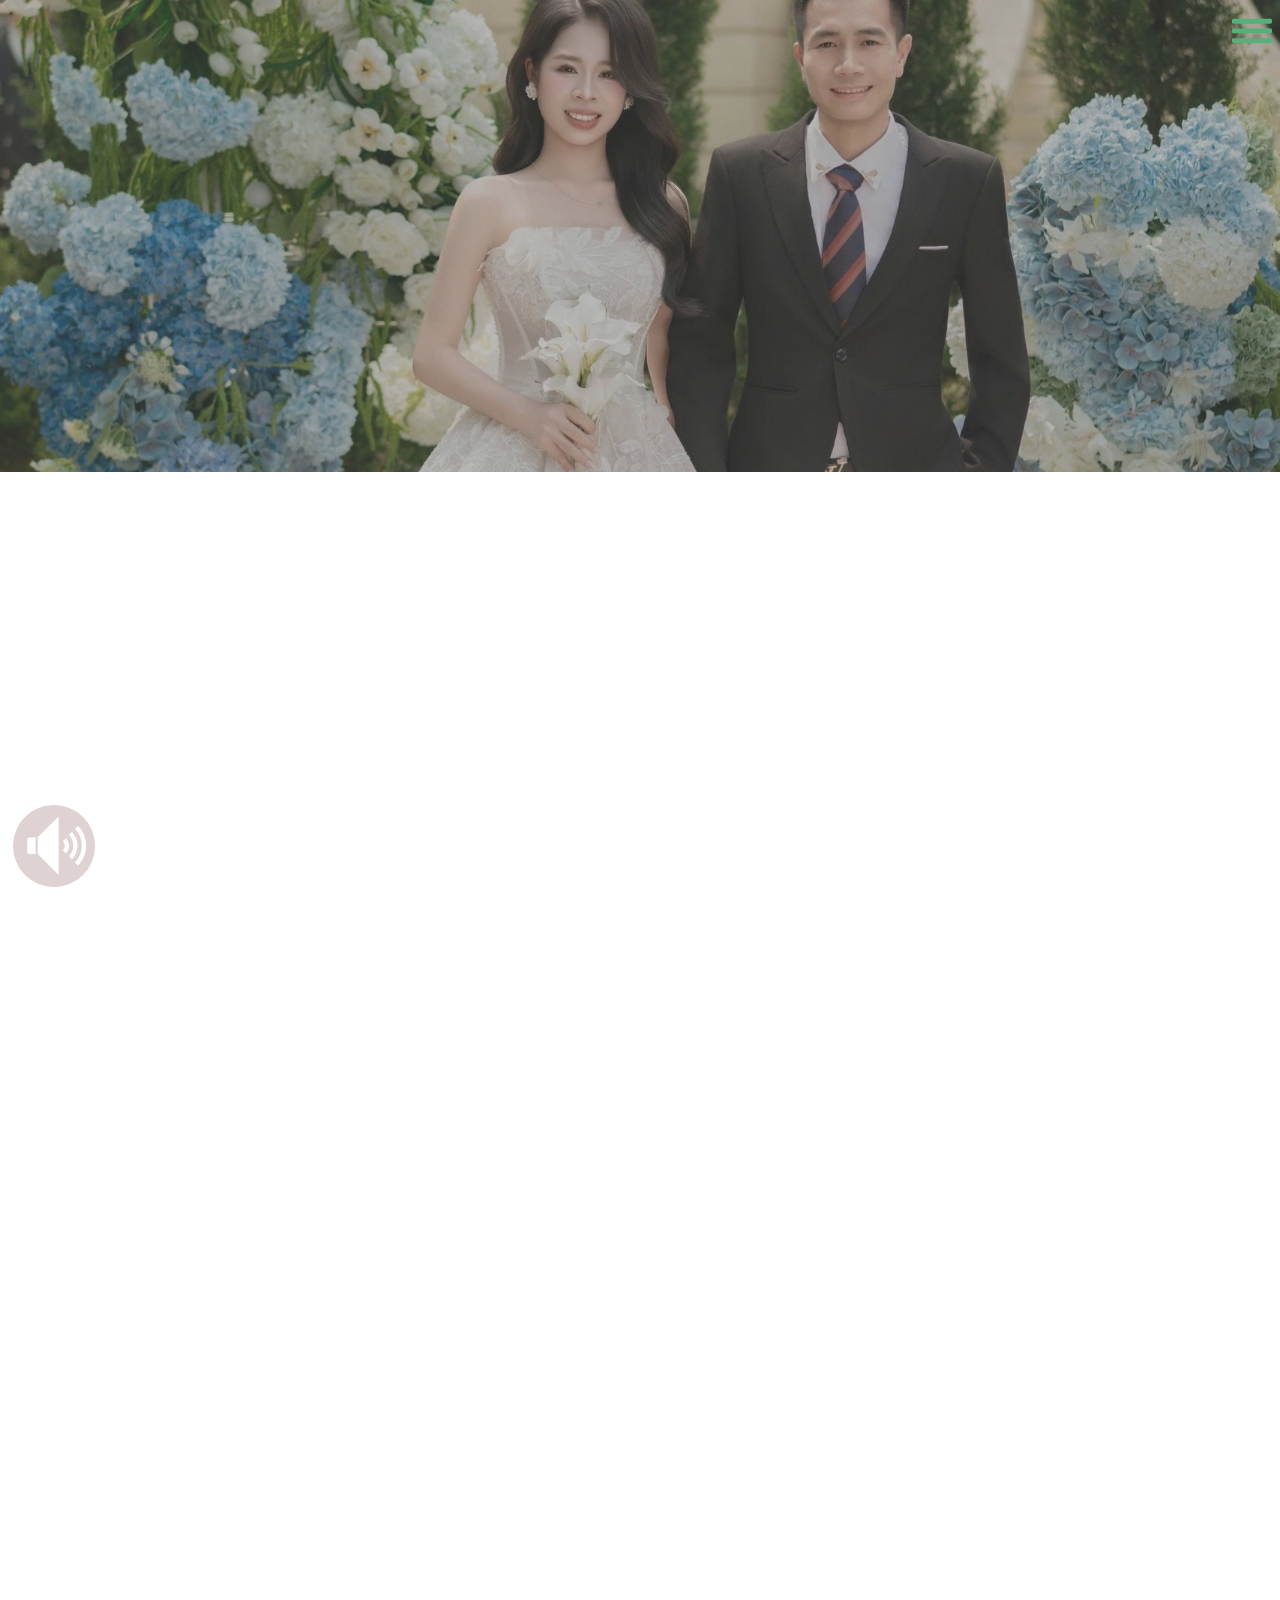
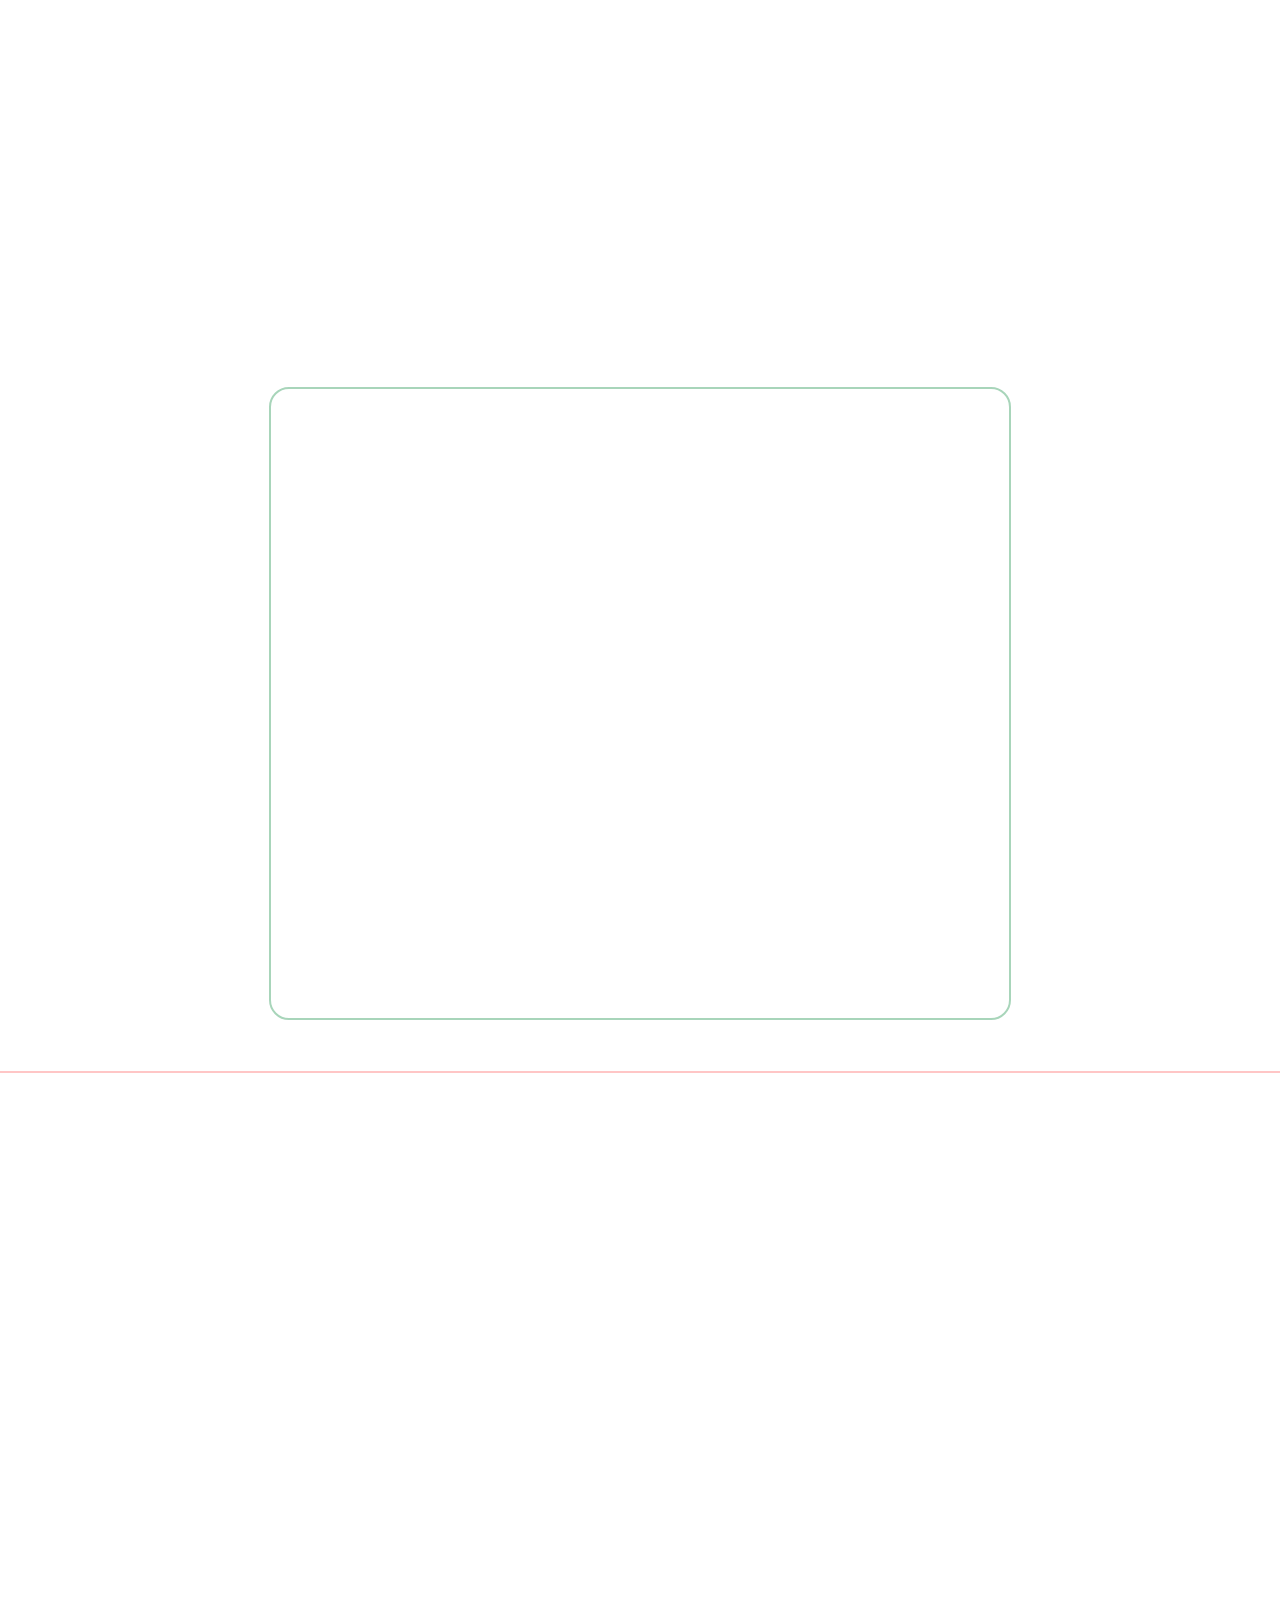
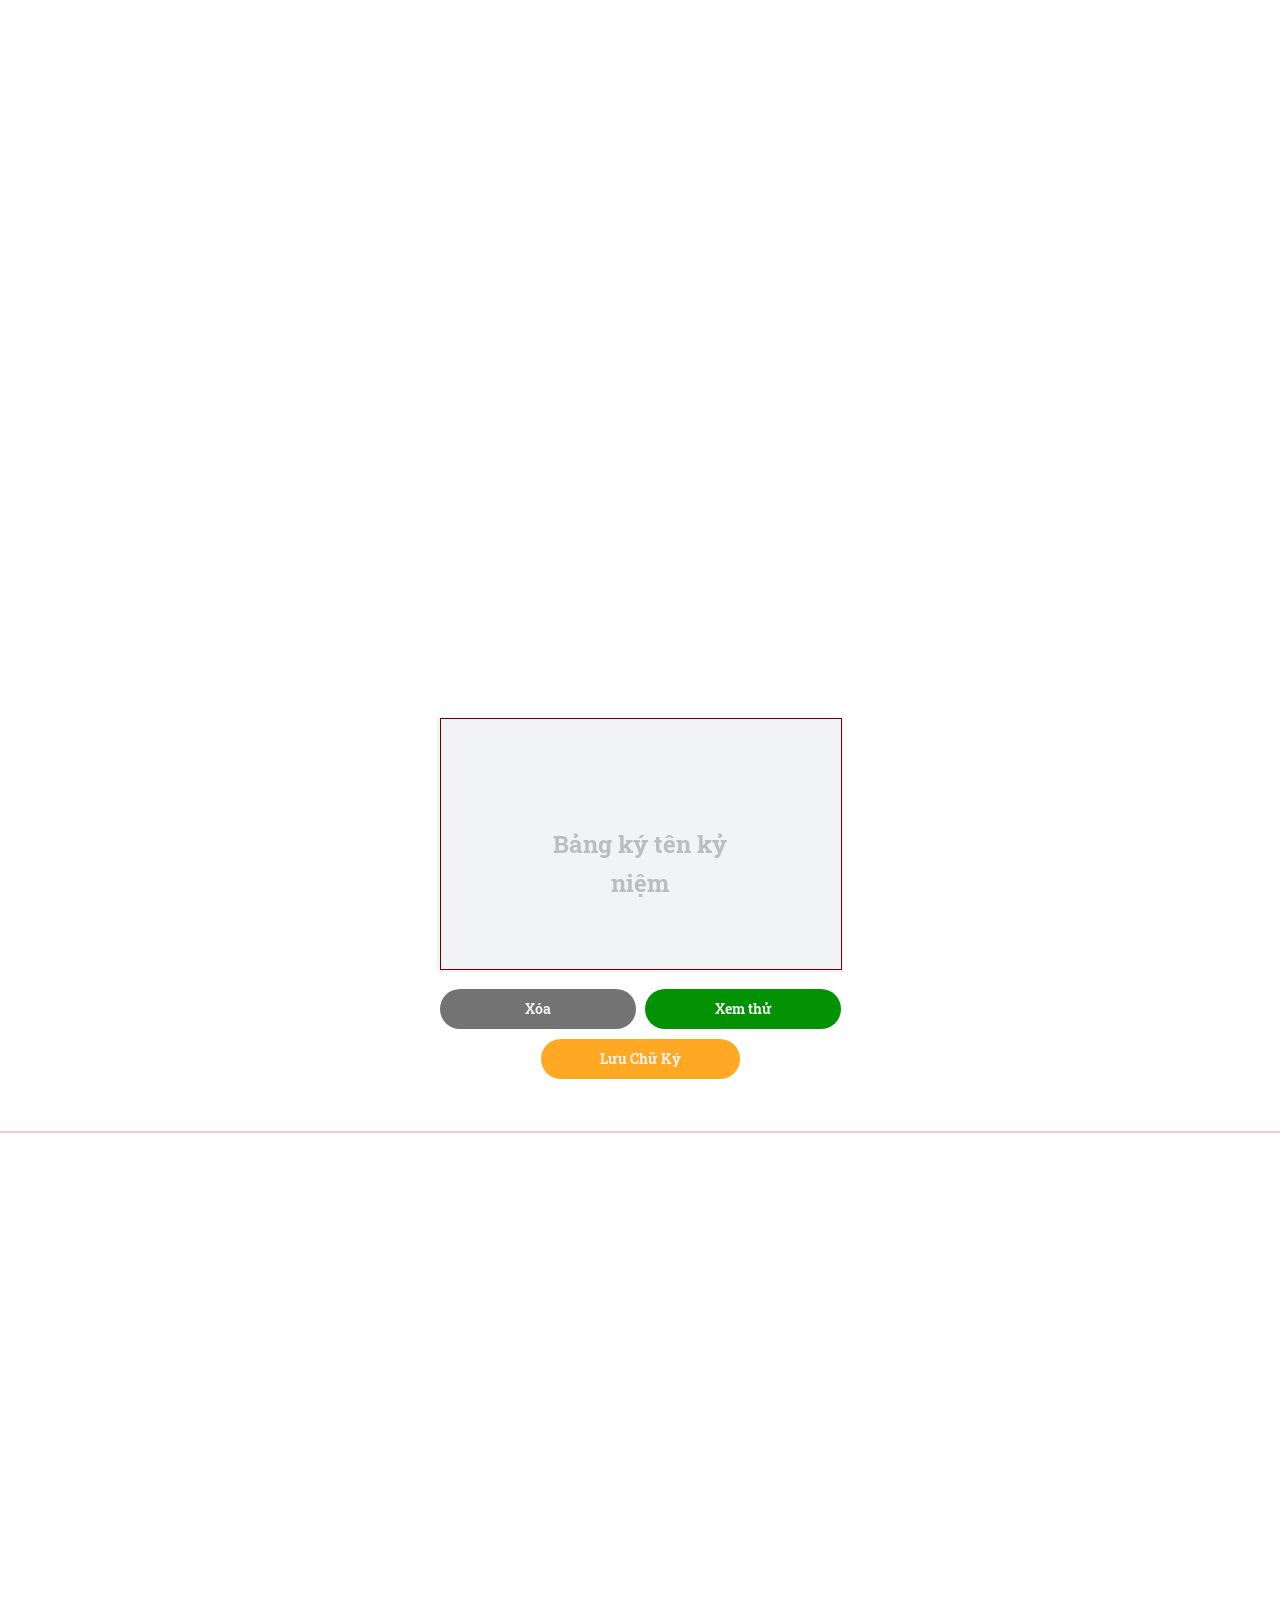
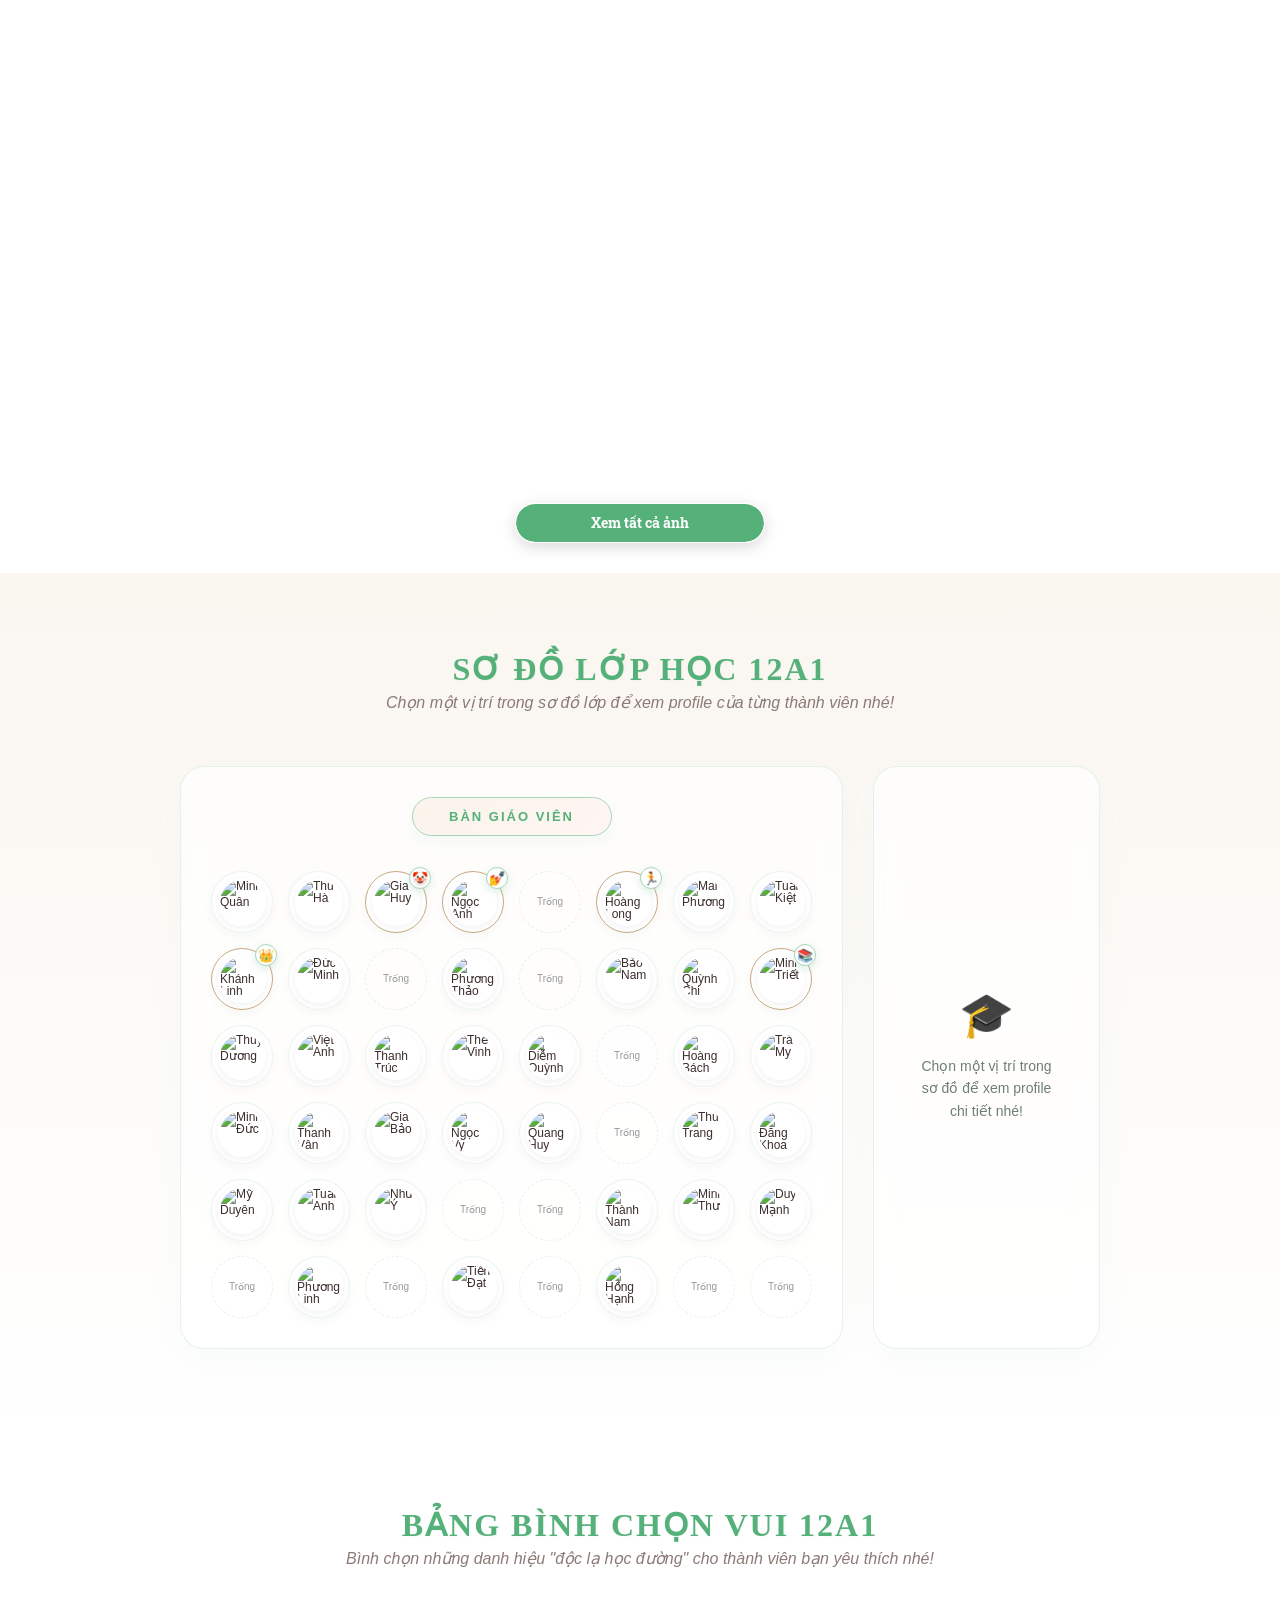
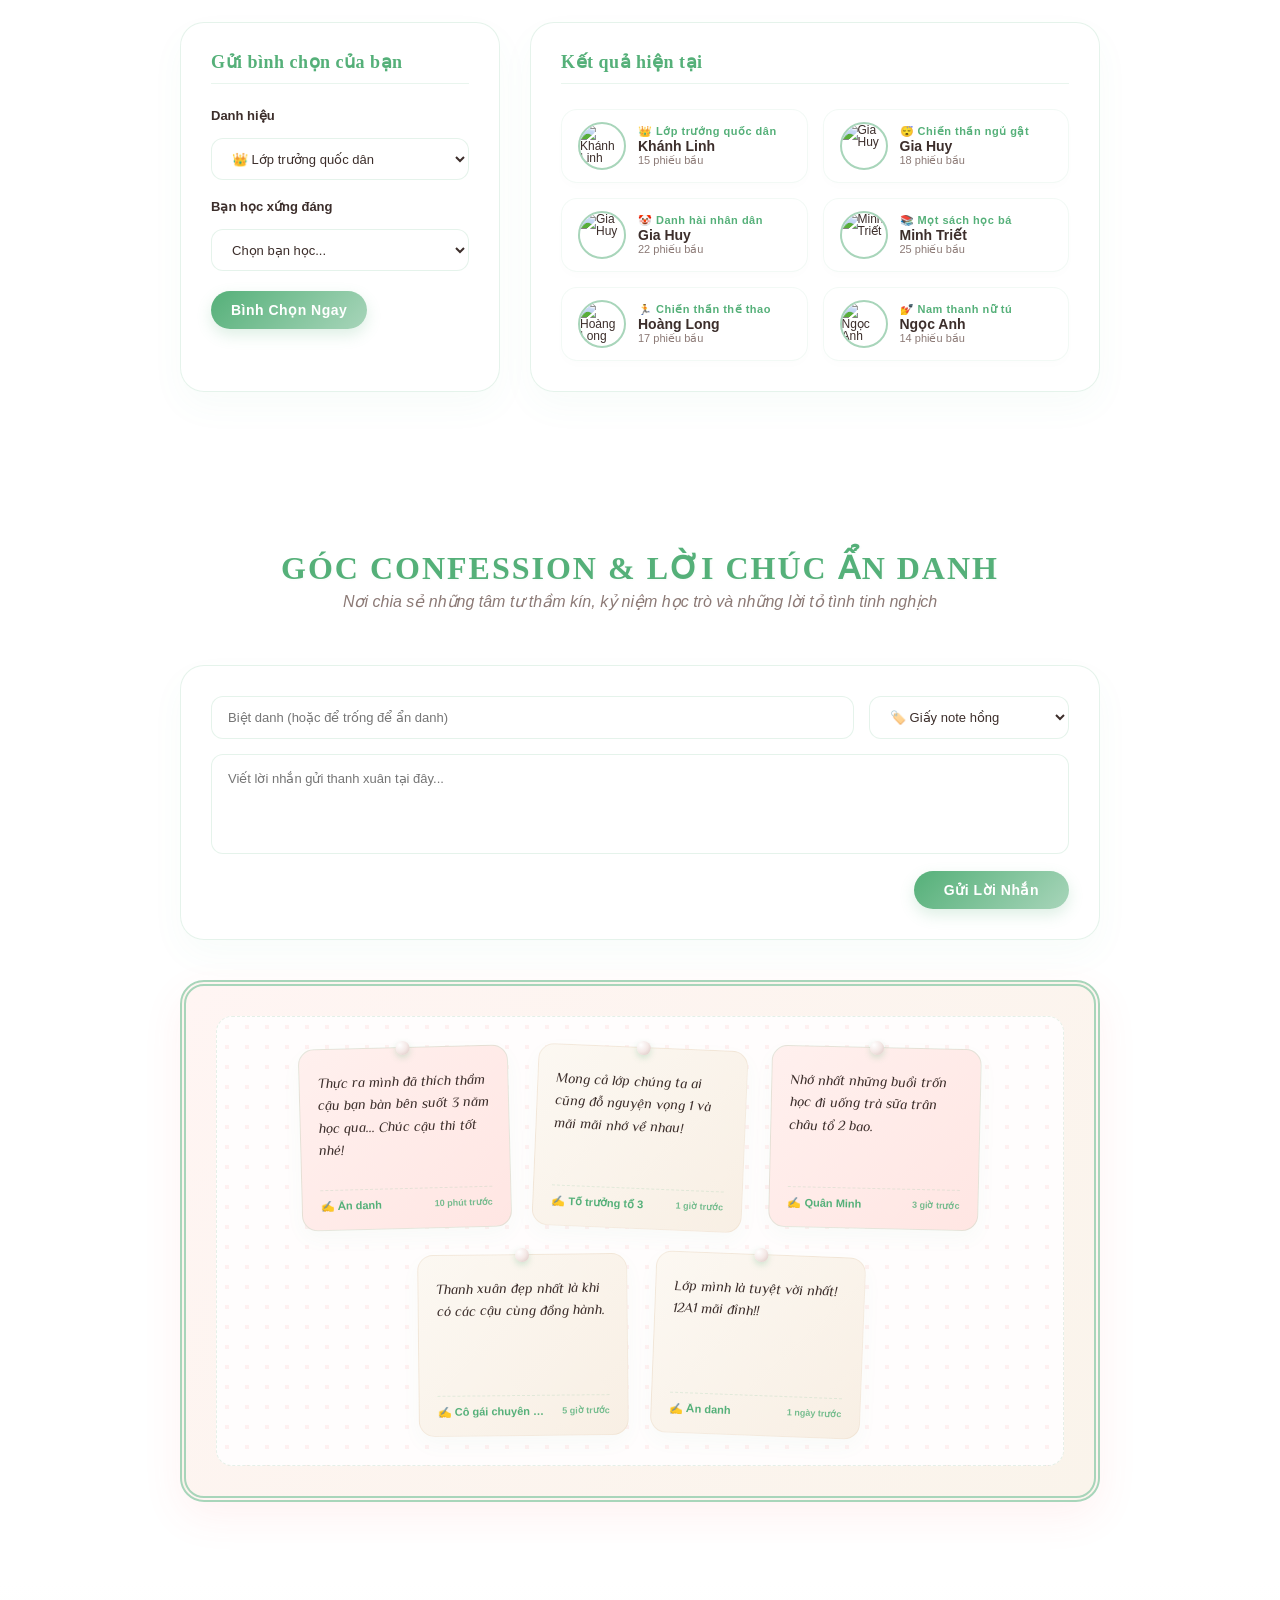
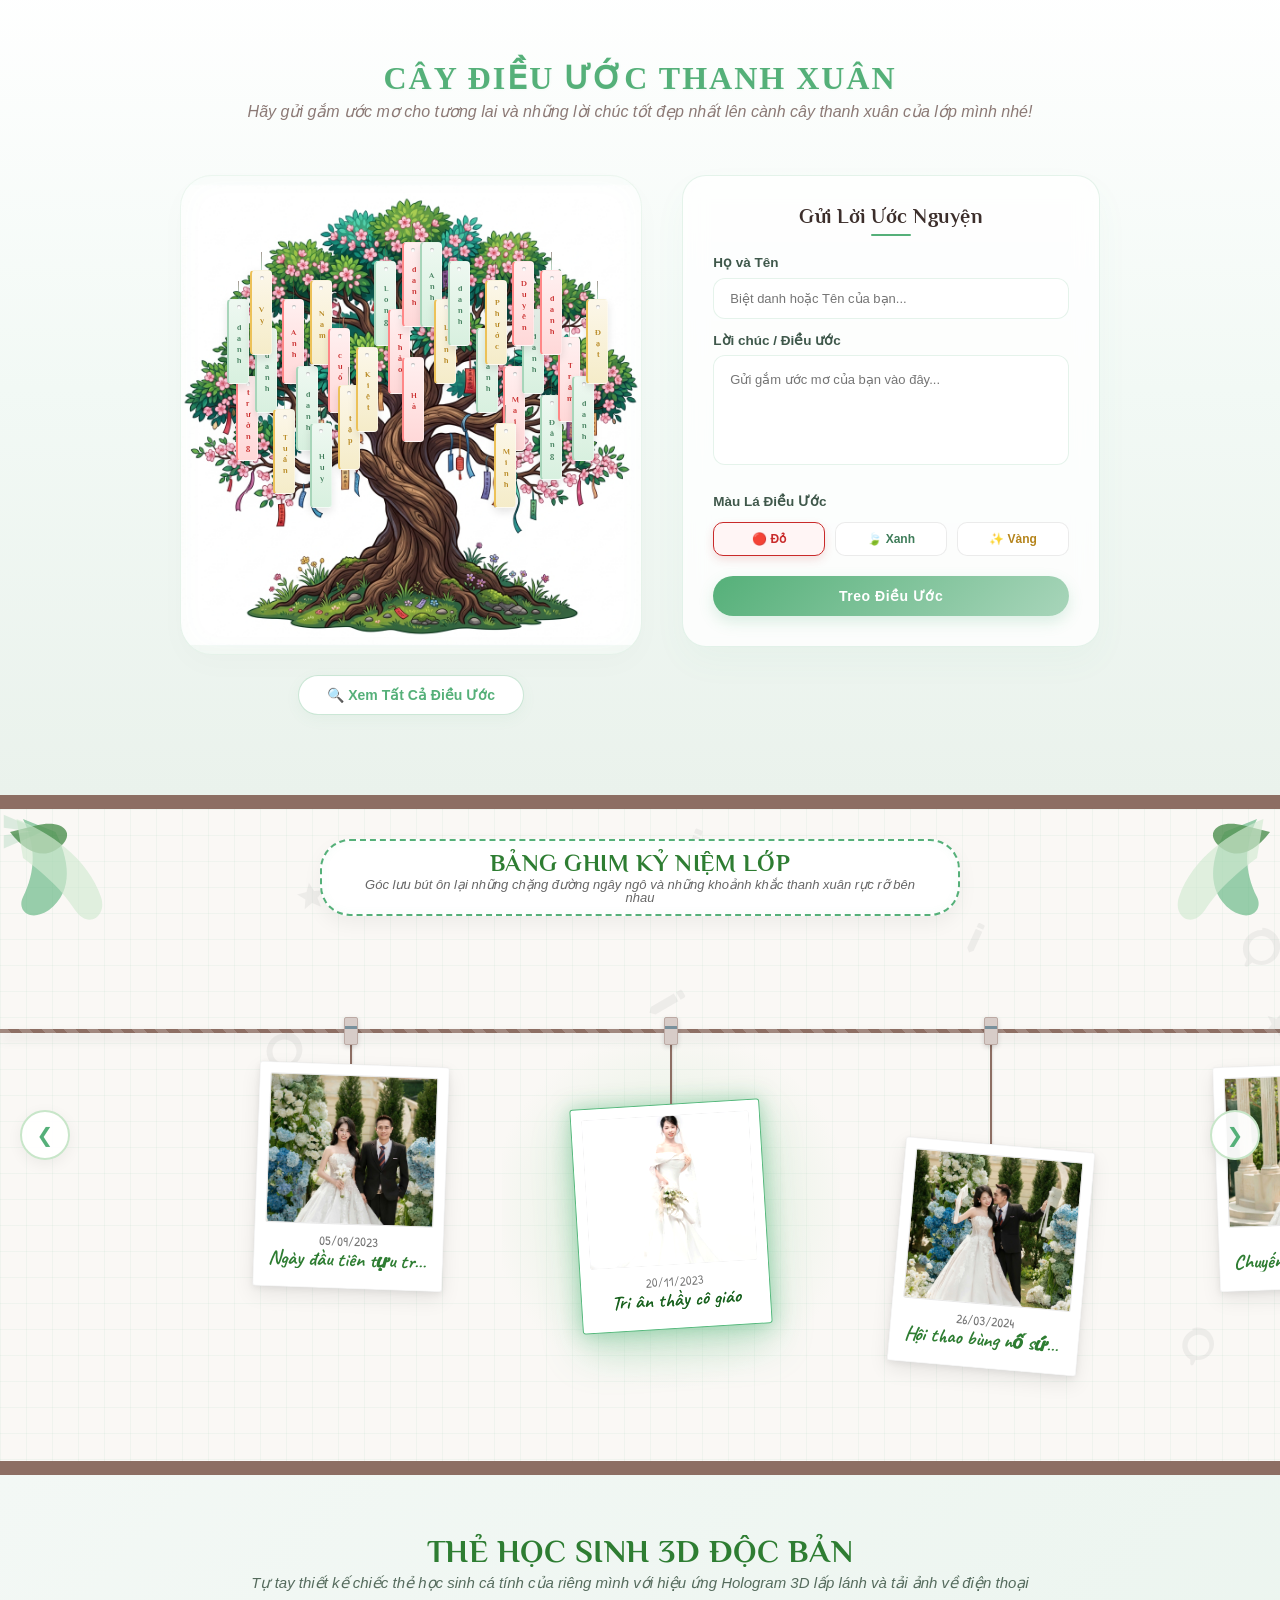
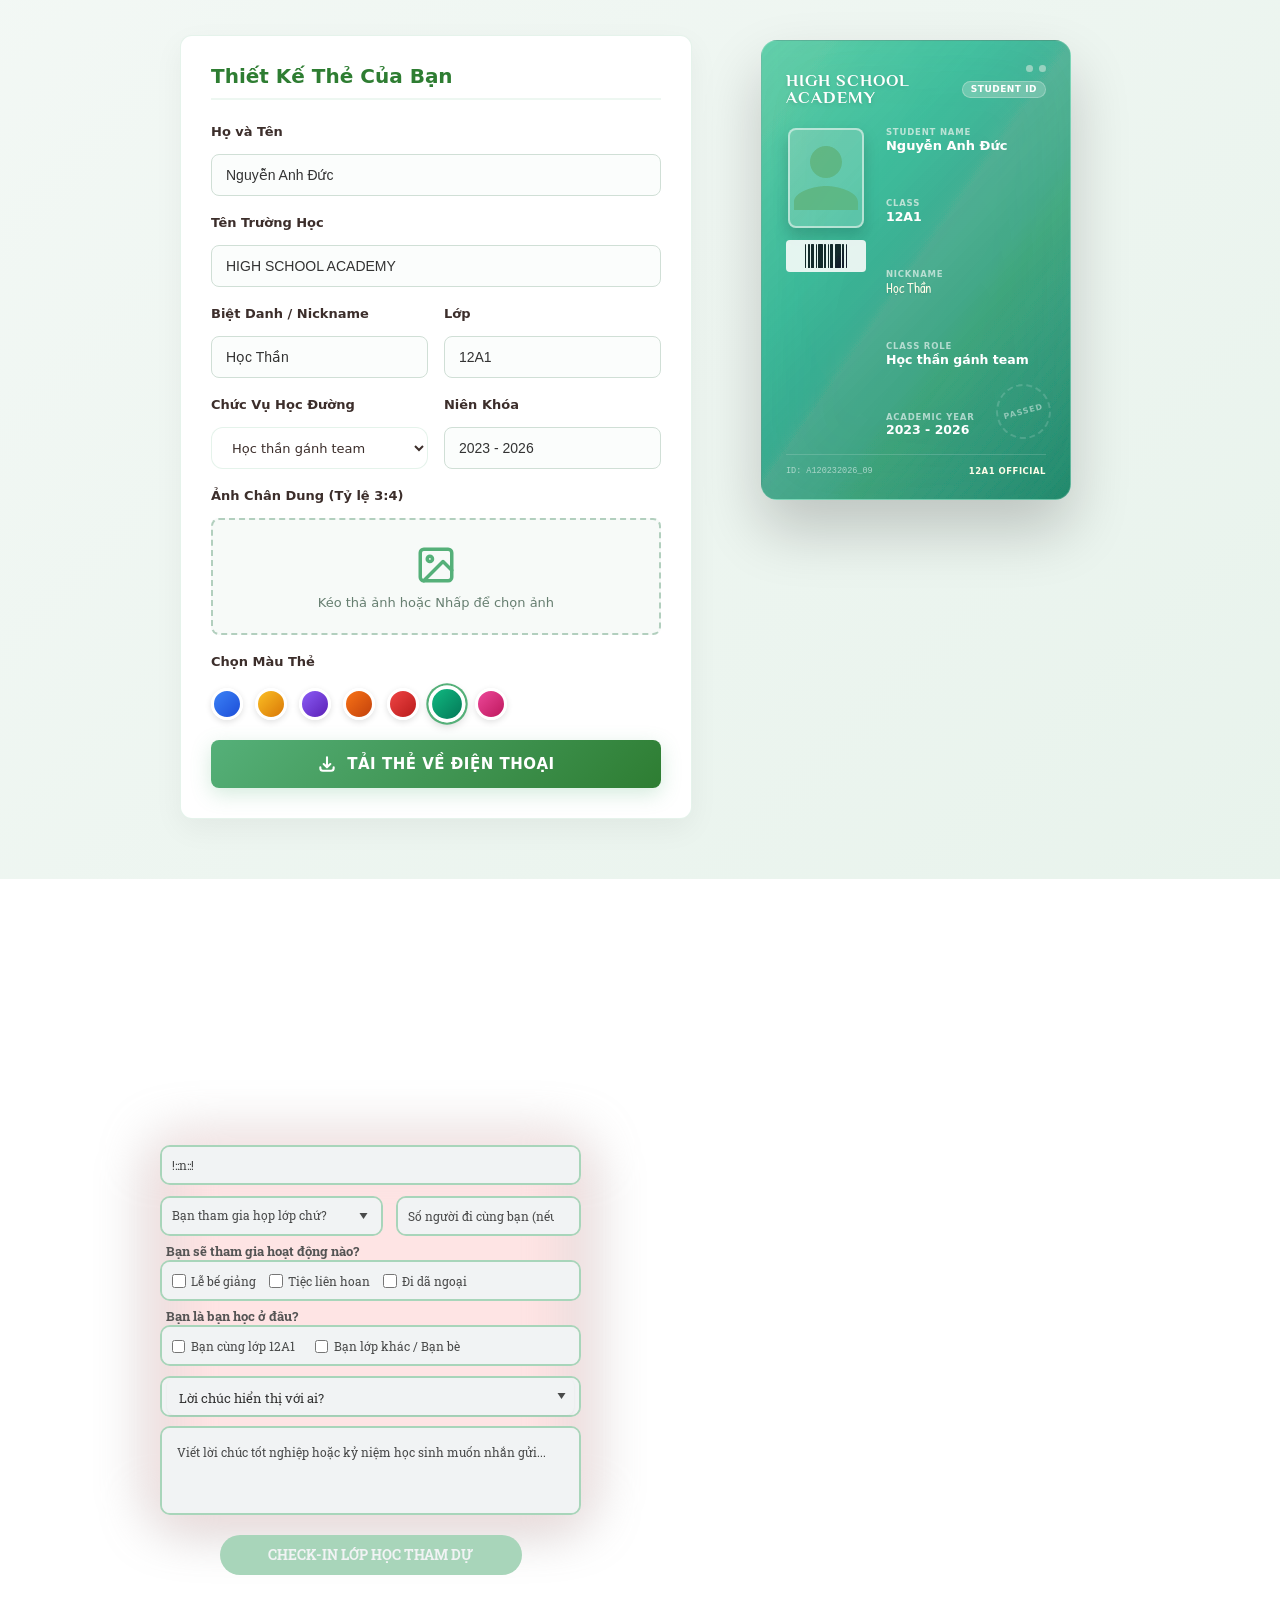
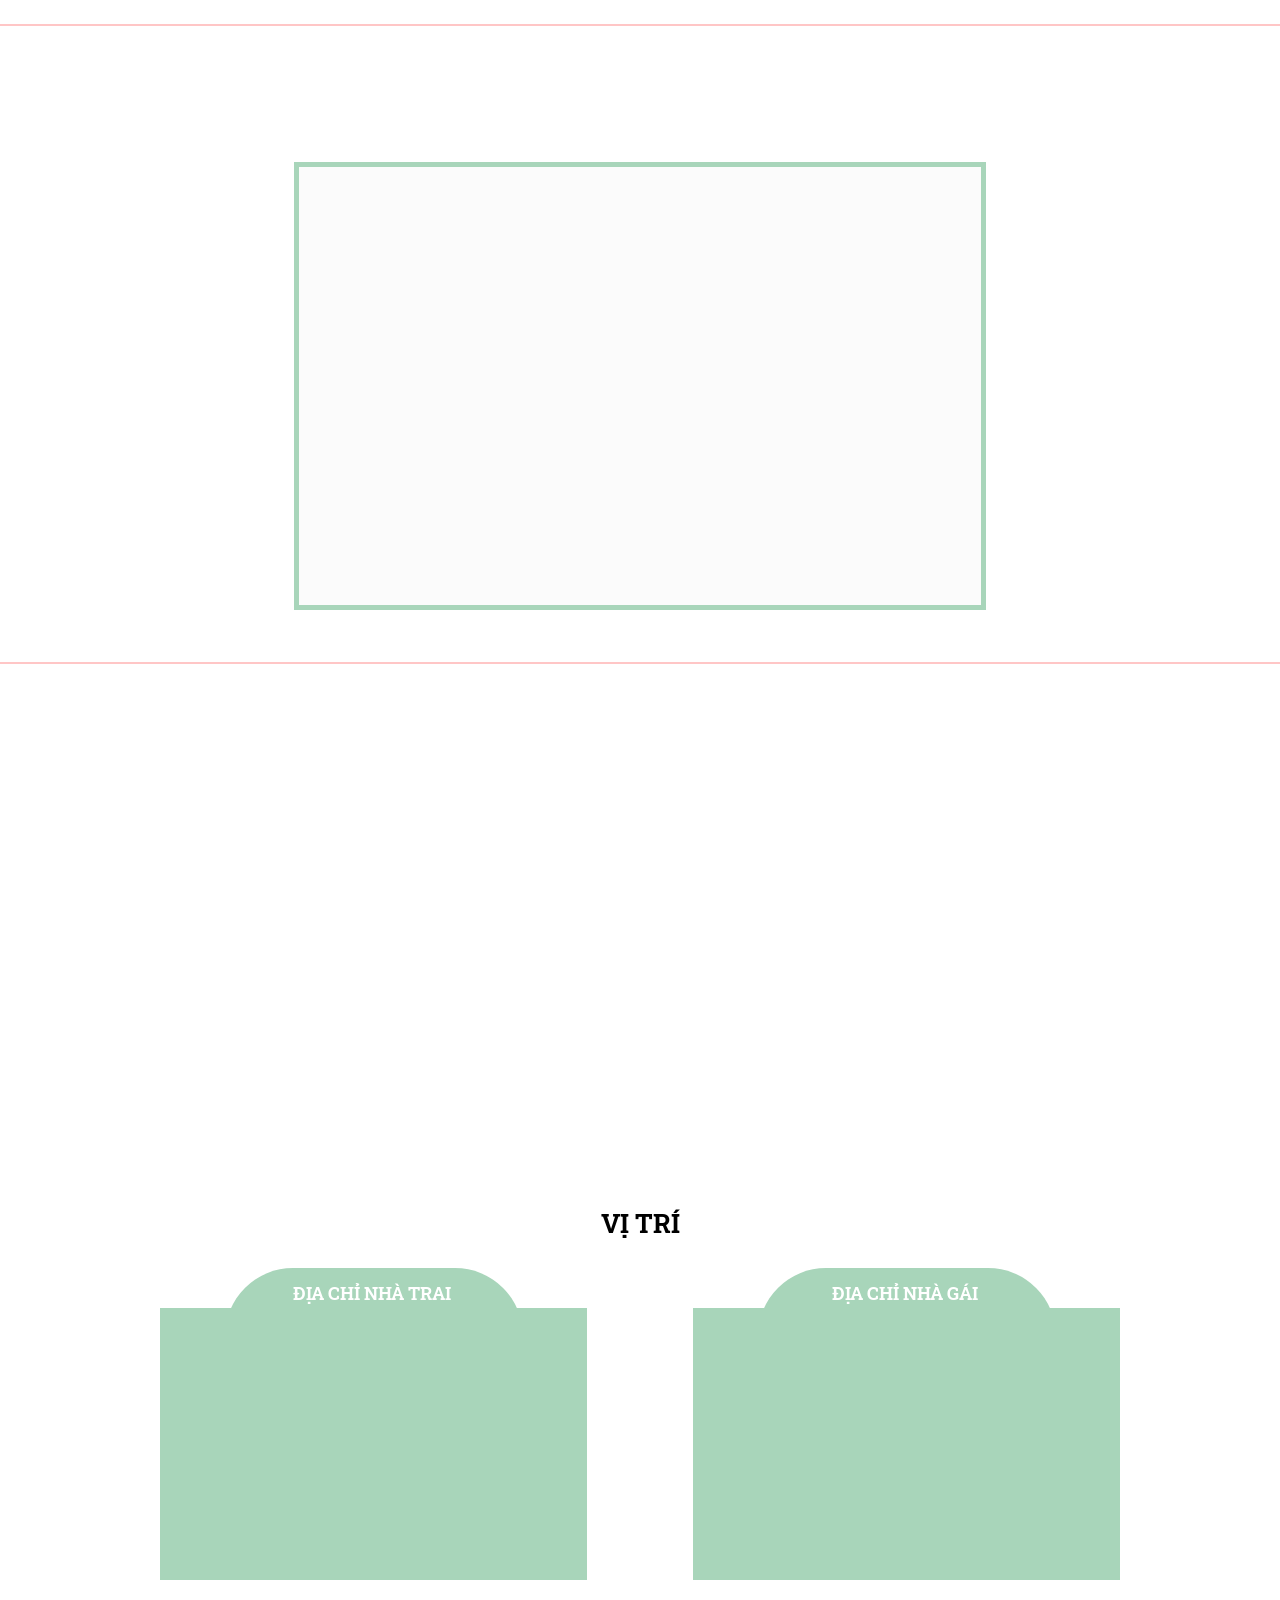
==== commit 2232f54c: "update" ====
--- a/index1.html
+++ b/index1.html
@@ -9245,12 +9245,18 @@
                                 
                                 <div class="form-group">
                                     <label for="idcard-input-school">Tên Trường Học</label>
-                                    <input type="text" id="idcard-input-school" placeholder="Nhập tên trường học..." maxlength="25" value="12A1 ACADEMY">
+                                    <input type="text" id="idcard-input-school" placeholder="Nhập tên trường học..." maxlength="25" value="HIGH SCHOOL ACADEMY">
                                 </div>
                                 
-                                <div class="form-group">
-                                    <label for="idcard-input-nickname">Biệt Danh / Nickname</label>
-                                    <input type="text" id="idcard-input-nickname" placeholder="Ví dụ: Đức Heo, Học Thần..." maxlength="15" value="Học Thần">
+                                <div class="form-row">
+                                    <div class="form-group half-width">
+                                        <label for="idcard-input-nickname">Biệt Danh / Nickname</label>
+                                        <input type="text" id="idcard-input-nickname" placeholder="Ví dụ: Đức Heo, Học Thần..." maxlength="15" value="Học Thần">
+                                    </div>
+                                    <div class="form-group half-width">
+                                        <label for="idcard-input-class">Lớp</label>
+                                        <input type="text" id="idcard-input-class" placeholder="Ví dụ: 12A1" maxlength="10" value="12A1">
+                                    </div>
                                 </div>
                                 
                                 <div class="form-row">
@@ -9333,7 +9339,7 @@
                                         
                                         <!-- Card Title / School name -->
                                         <div class="card-title-section">
-                                            <span class="card-school-title" id="card-preview-school">12A1 ACADEMY</span>
+                                            <span class="card-school-title" id="card-preview-school">HIGH SCHOOL ACADEMY</span>
                                             <span class="card-badge">STUDENT ID</span>
                                         </div>
                                         
@@ -9366,6 +9372,11 @@
                                                     <span class="field-label">Student Name</span>
                                                     <span class="field-value text-bold" id="card-preview-name">Nguyễn Anh Đức</span>
                                                 </div>
+
+                                                <div class="card-field">
+                                                    <span class="field-label">Class</span>
+                                                    <span class="field-value" id="card-preview-class">12A1</span>
+                                                </div>
                                                 
                                                 <div class="card-field">
                                                     <span class="field-label">Nickname</span>
@@ -9390,7 +9401,7 @@
                                         <!-- Card Footer decor -->
                                         <div class="card-footer-decor">
                                             <span class="footer-no">ID: A120232026_09</span>
-                                            <span class="footer-verify">12A1 OFFICIAL</span>
+                                            <span class="footer-verify" id="card-preview-footer-class">12A1 OFFICIAL</span>
                                         </div>
                                      </div>
                                 </div>
@@ -9411,6 +9422,40 @@
                 <script>
                         // Khởi chạy toàn bộ hệ thống lớp học khi trang sẵn sàng
                         (function () {
+                            function initScrollReveal() {
+                                const customSections = document.querySelectorAll(
+                                    '#SECTION_SEATING_CHART, #SECTION_SUPERLATIVES, #SECTION_CONFESSIONS, #SECTION_WISHING_TREE, #SECTION_MEMORY_TIMELINE, #SECTION_STUDENT_ID_CARD'
+                                );
+                                
+                                if (typeof IntersectionObserver === "undefined") {
+                                    customSections.forEach(section => {
+                                        section.style.opacity = '1';
+                                        section.style.transform = 'none';
+                                    });
+                                    return;
+                                }
+
+                                const observerOptions = {
+                                    root: null,
+                                    rootMargin: '0px',
+                                    threshold: 0.08
+                                };
+
+                                const sectionObserver = new IntersectionObserver((entries, observer) => {
+                                    entries.forEach(entry => {
+                                        if (entry.isIntersecting) {
+                                            entry.target.classList.add('reveal-active');
+                                            observer.unobserve(entry.target);
+                                        }
+                                    });
+                                }, observerOptions);
+
+                                customSections.forEach(section => {
+                                    section.classList.add('custom-section-reveal');
+                                    sectionObserver.observe(section);
+                                });
+                            }
+
                             function initAll() {
                                 if (typeof window.initSeatingChart === "function") window.initSeatingChart();
                                 if (typeof window.initSuperlatives === "function") window.initSuperlatives();
@@ -9419,6 +9464,7 @@
                                 if (typeof window.initMemoryTimeline === "function") window.initMemoryTimeline();
                                 if (typeof window.initStudentIDCard === "function") window.initStudentIDCard();
                                 if (typeof window.fetchLatestFromGoogleSheets === "function") window.fetchLatestFromGoogleSheets();
+                                initScrollReveal();
                             }
 
                             if (document.readyState === "loading") {
--- a/styleWedding.css
+++ b/styleWedding.css
@@ -289,3 +289,18 @@
   /* box-shadow: 0 0 0 3px rgba(85, 176, 121, 0.15) !important; */
   outline: none !important;
 }
+
+/* Scroll reveal animation for custom sections */
+.custom-section-reveal {
+  opacity: 0 !important;
+  transform: translateY(50px) scale(0.98) !important;
+  transition: opacity 1.2s cubic-bezier(0.22, 1, 0.36, 1), transform 1.2s cubic-bezier(0.22, 1, 0.36, 1) !important;
+  pointer-events: none; /* Avoid interactions before it's revealed */
+  will-change: transform, opacity;
+}
+
+.custom-section-reveal.reveal-active {
+  opacity: 1 !important;
+  transform: translateY(0) scale(1) !important;
+  pointer-events: auto;
+}
--- a/classStudentId.css
+++ b/classStudentId.css
@@ -416,6 +416,7 @@
   border-radius: 20px;
   border: 1px solid rgba(255, 255, 255, 0.25);
   letter-spacing: 0.5px;
+  white-space: nowrap;
 }
 
 /* CARD BODY */
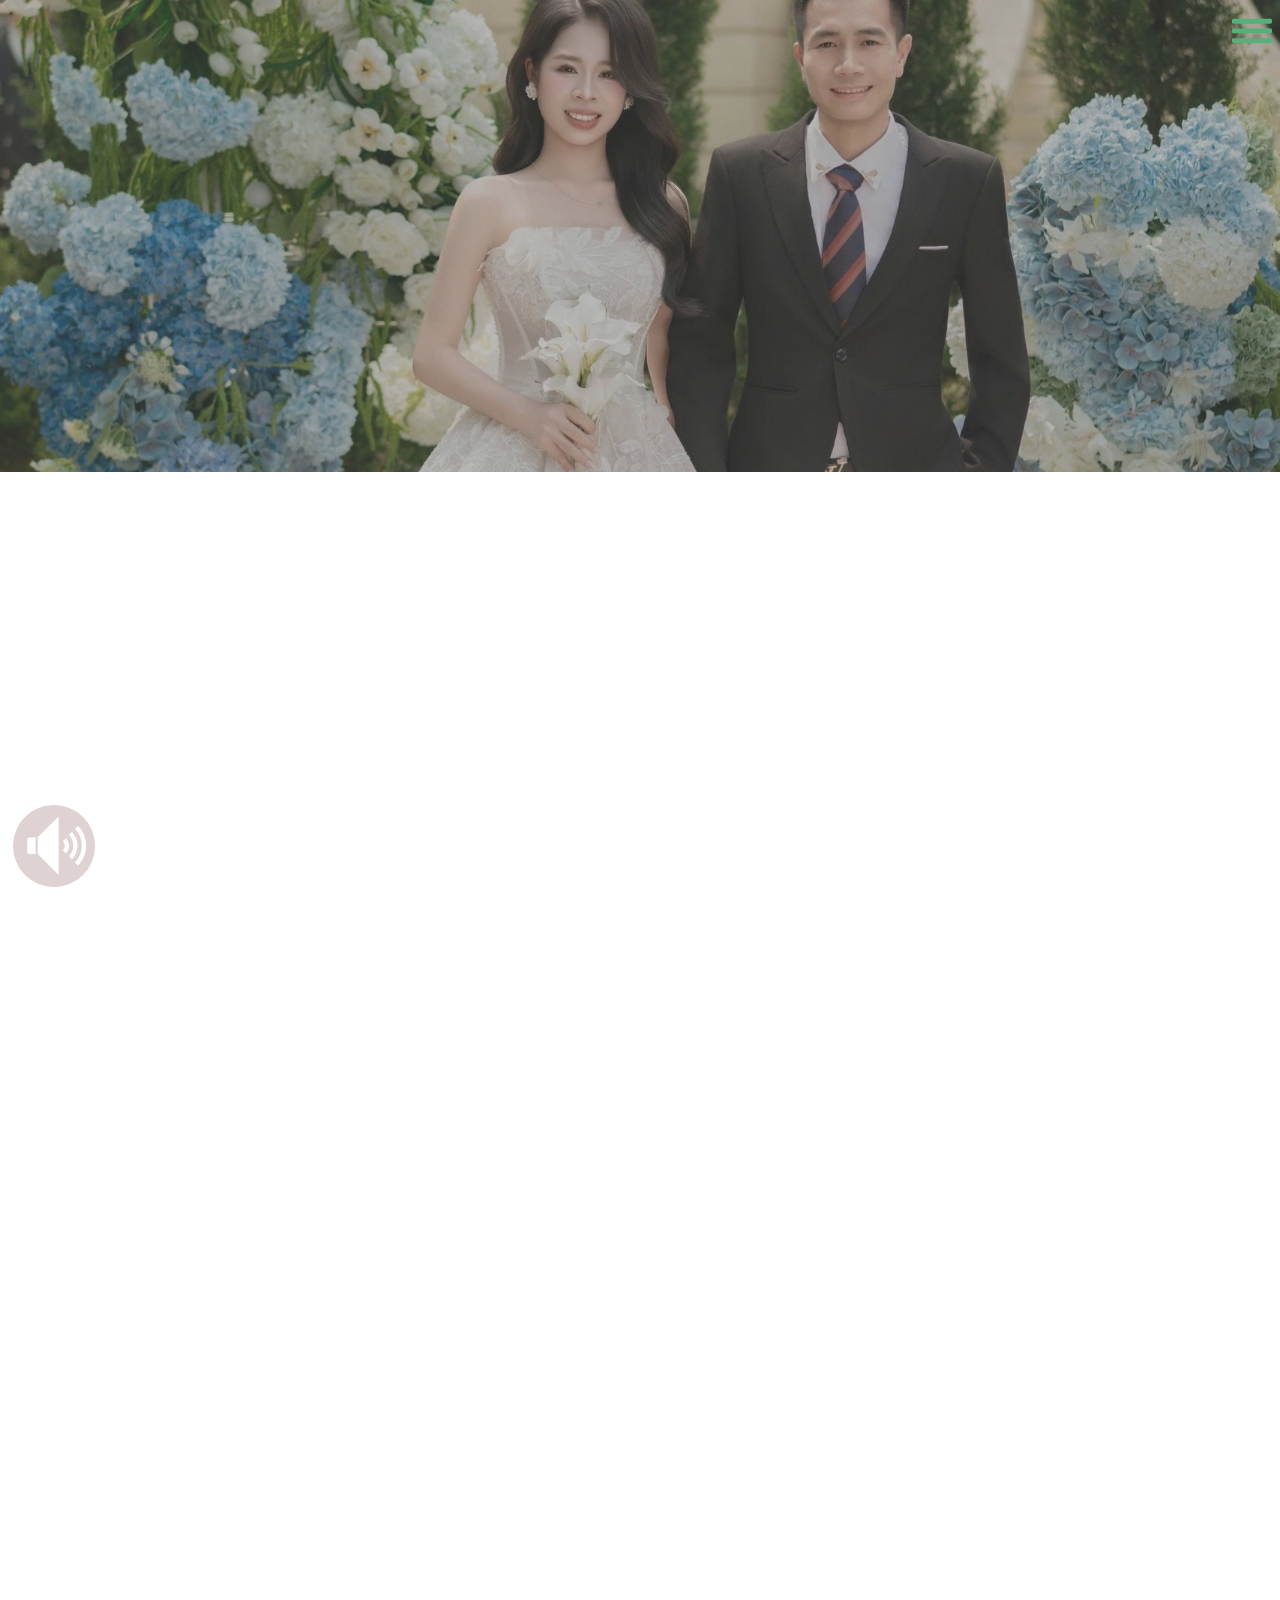
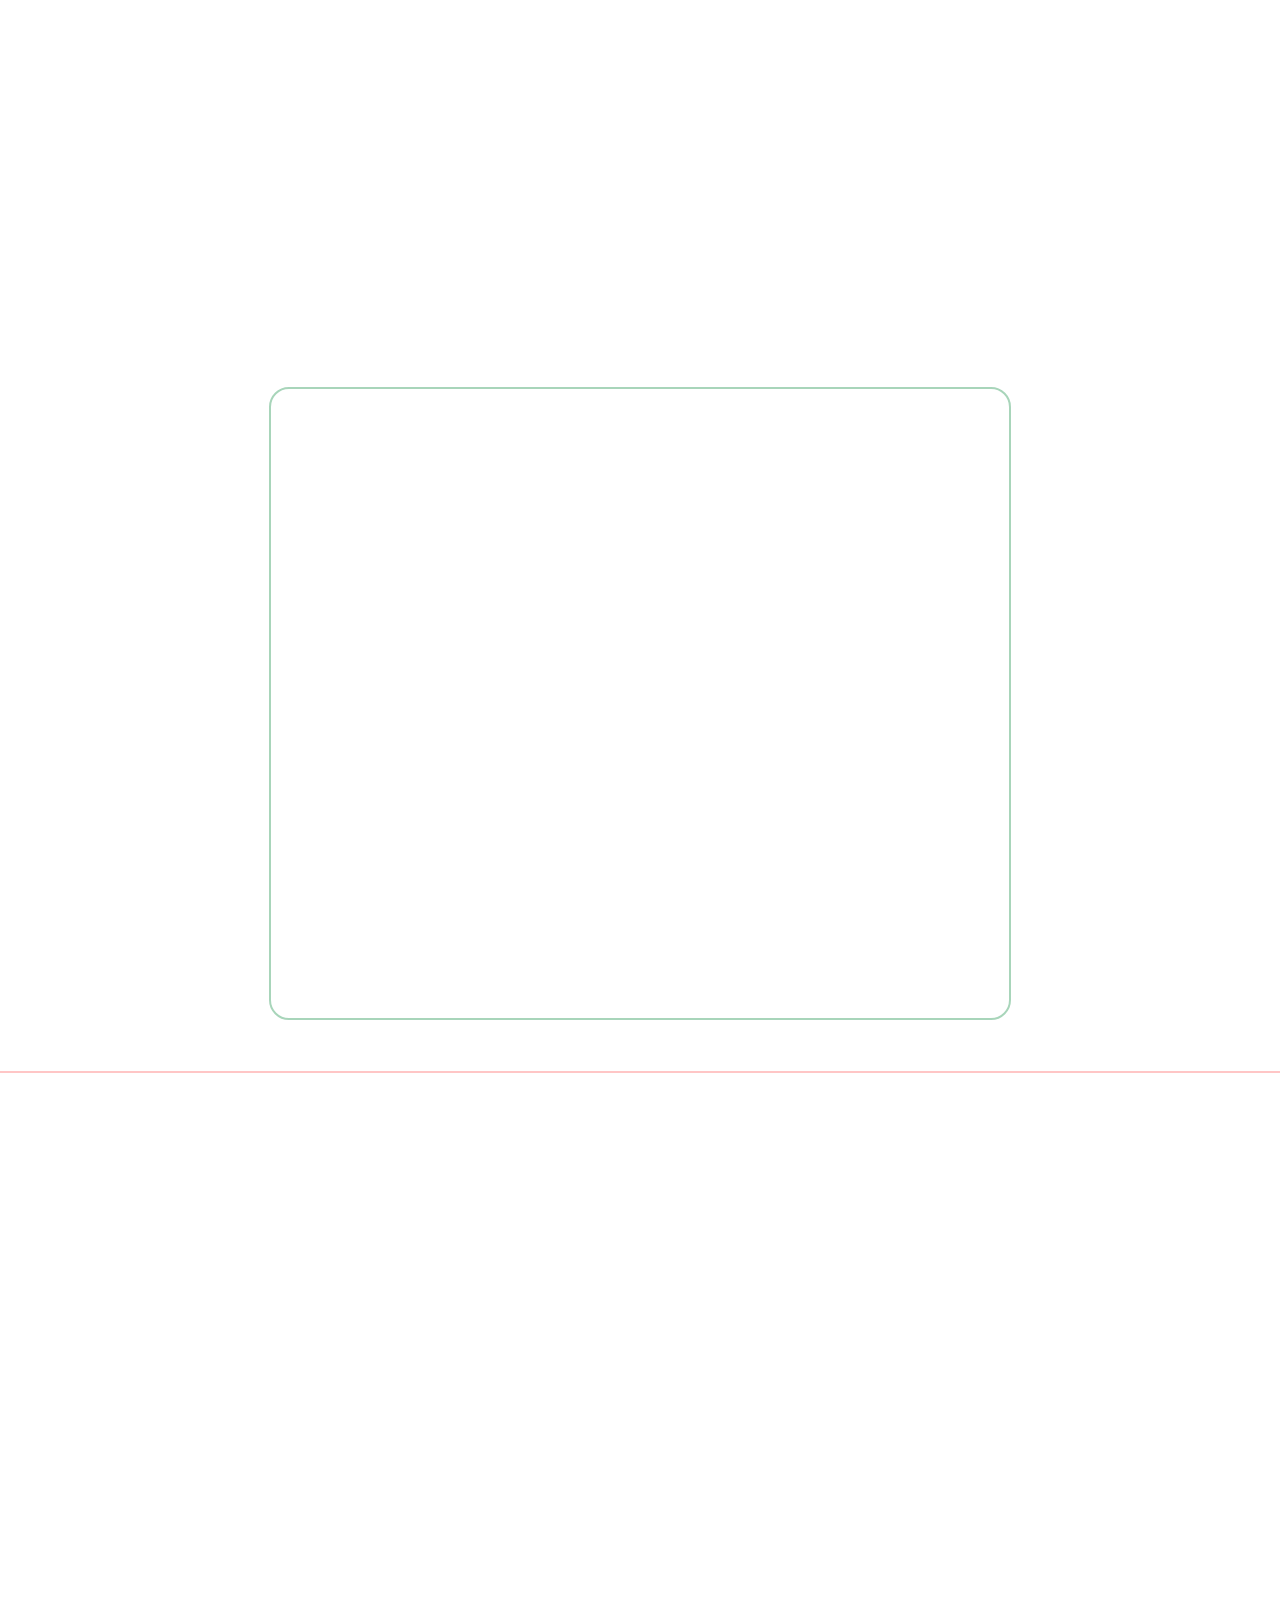
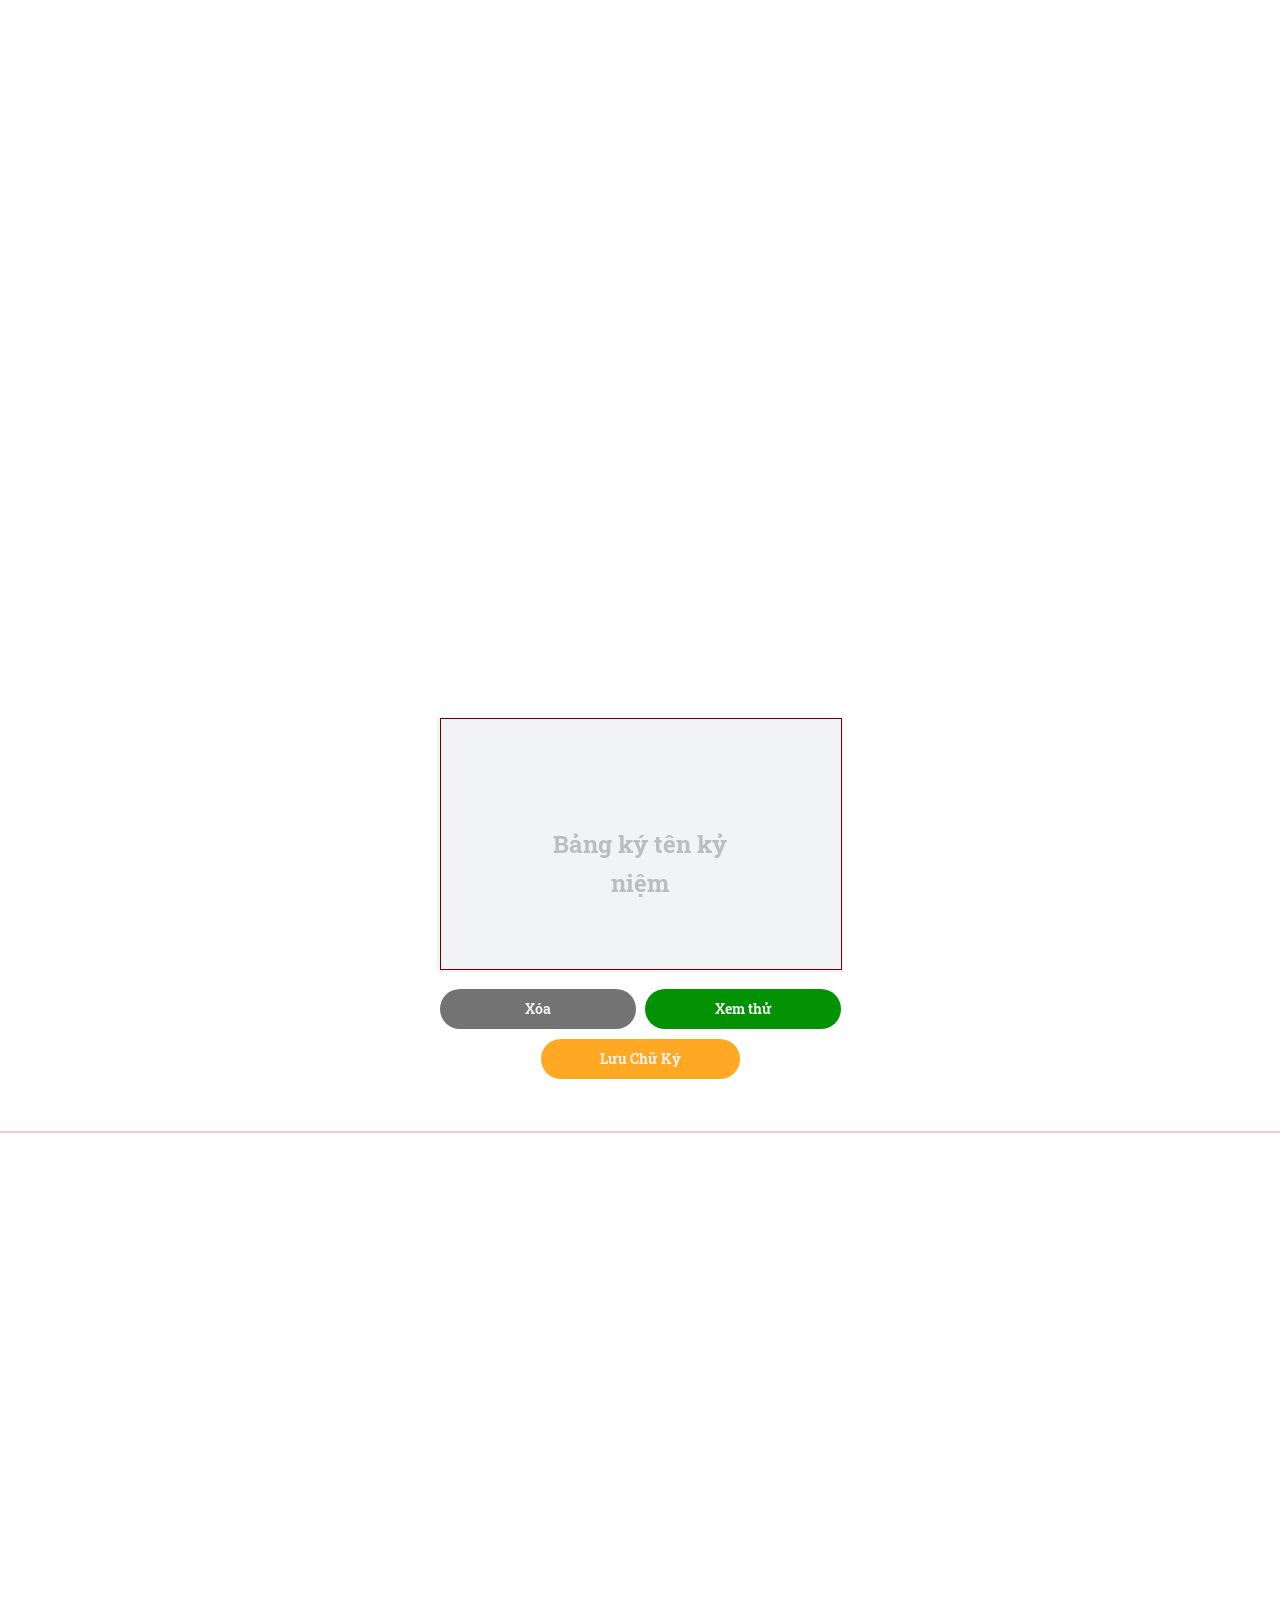
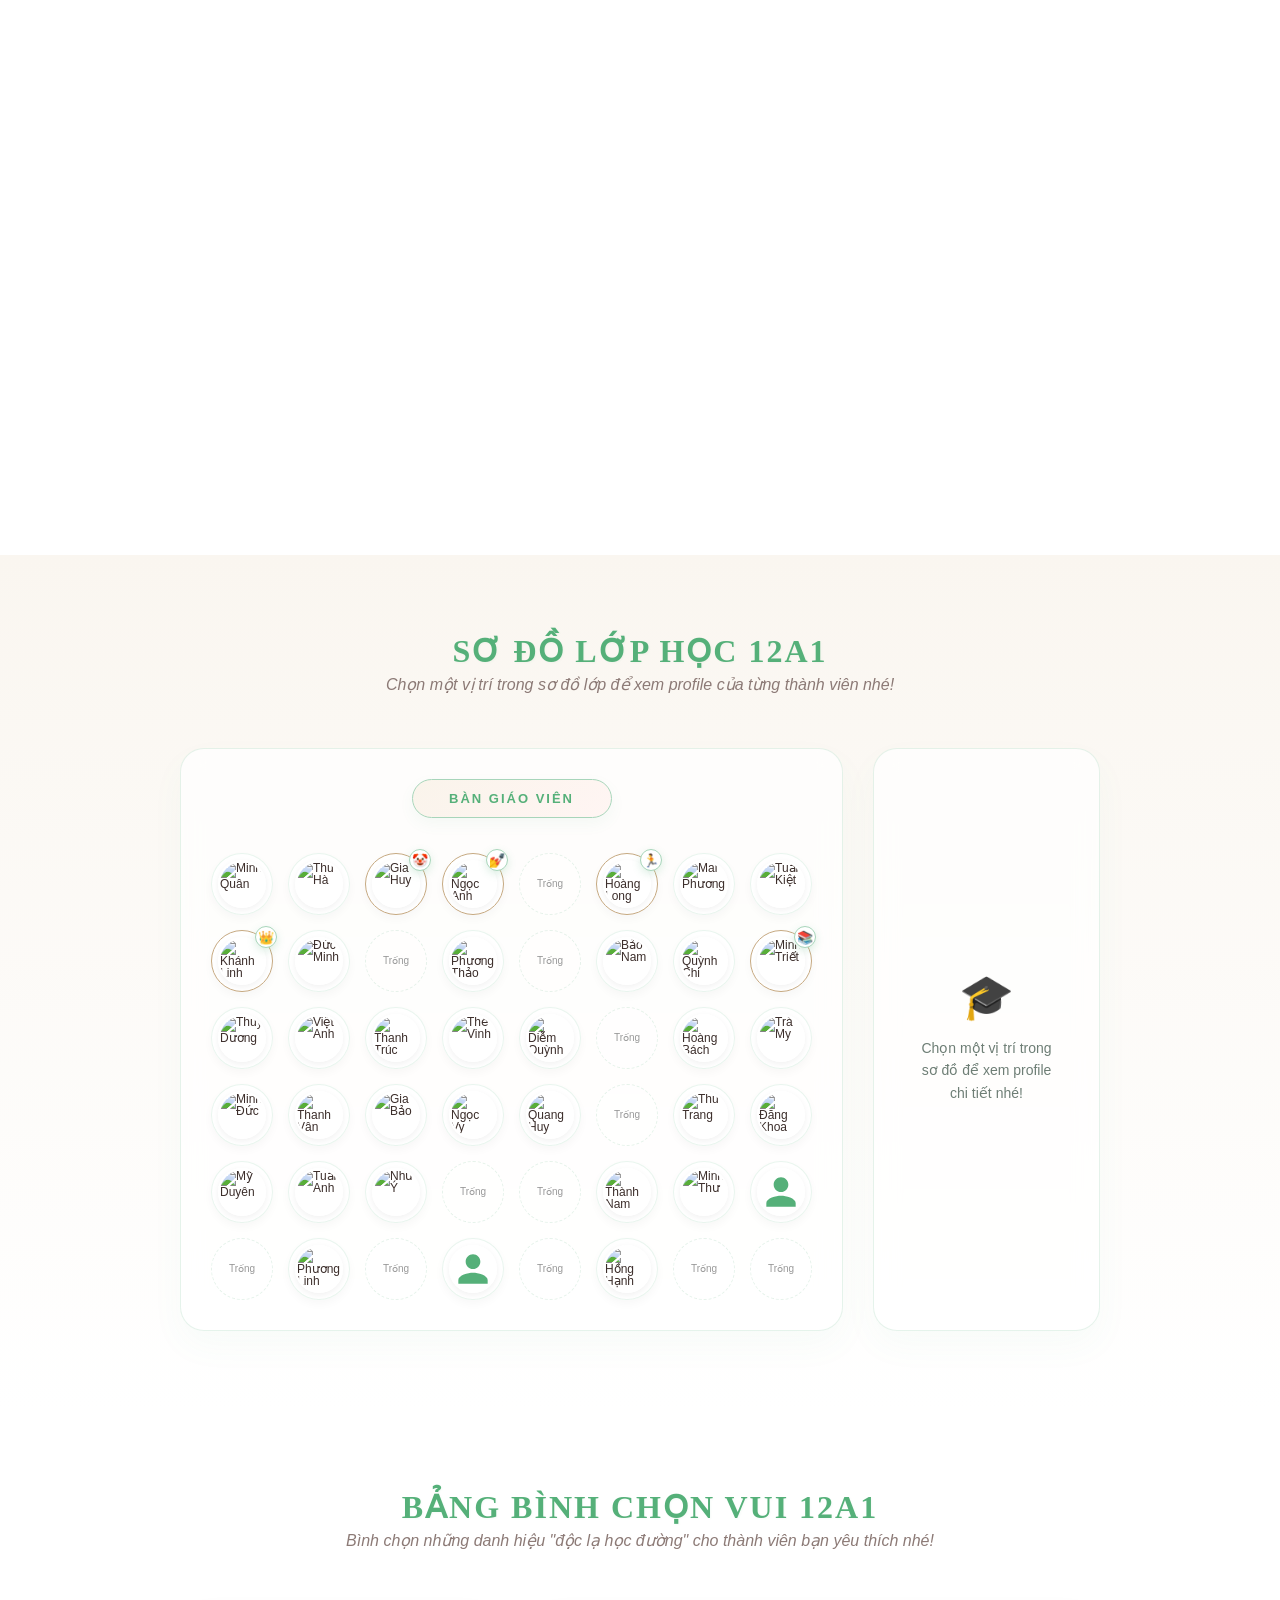
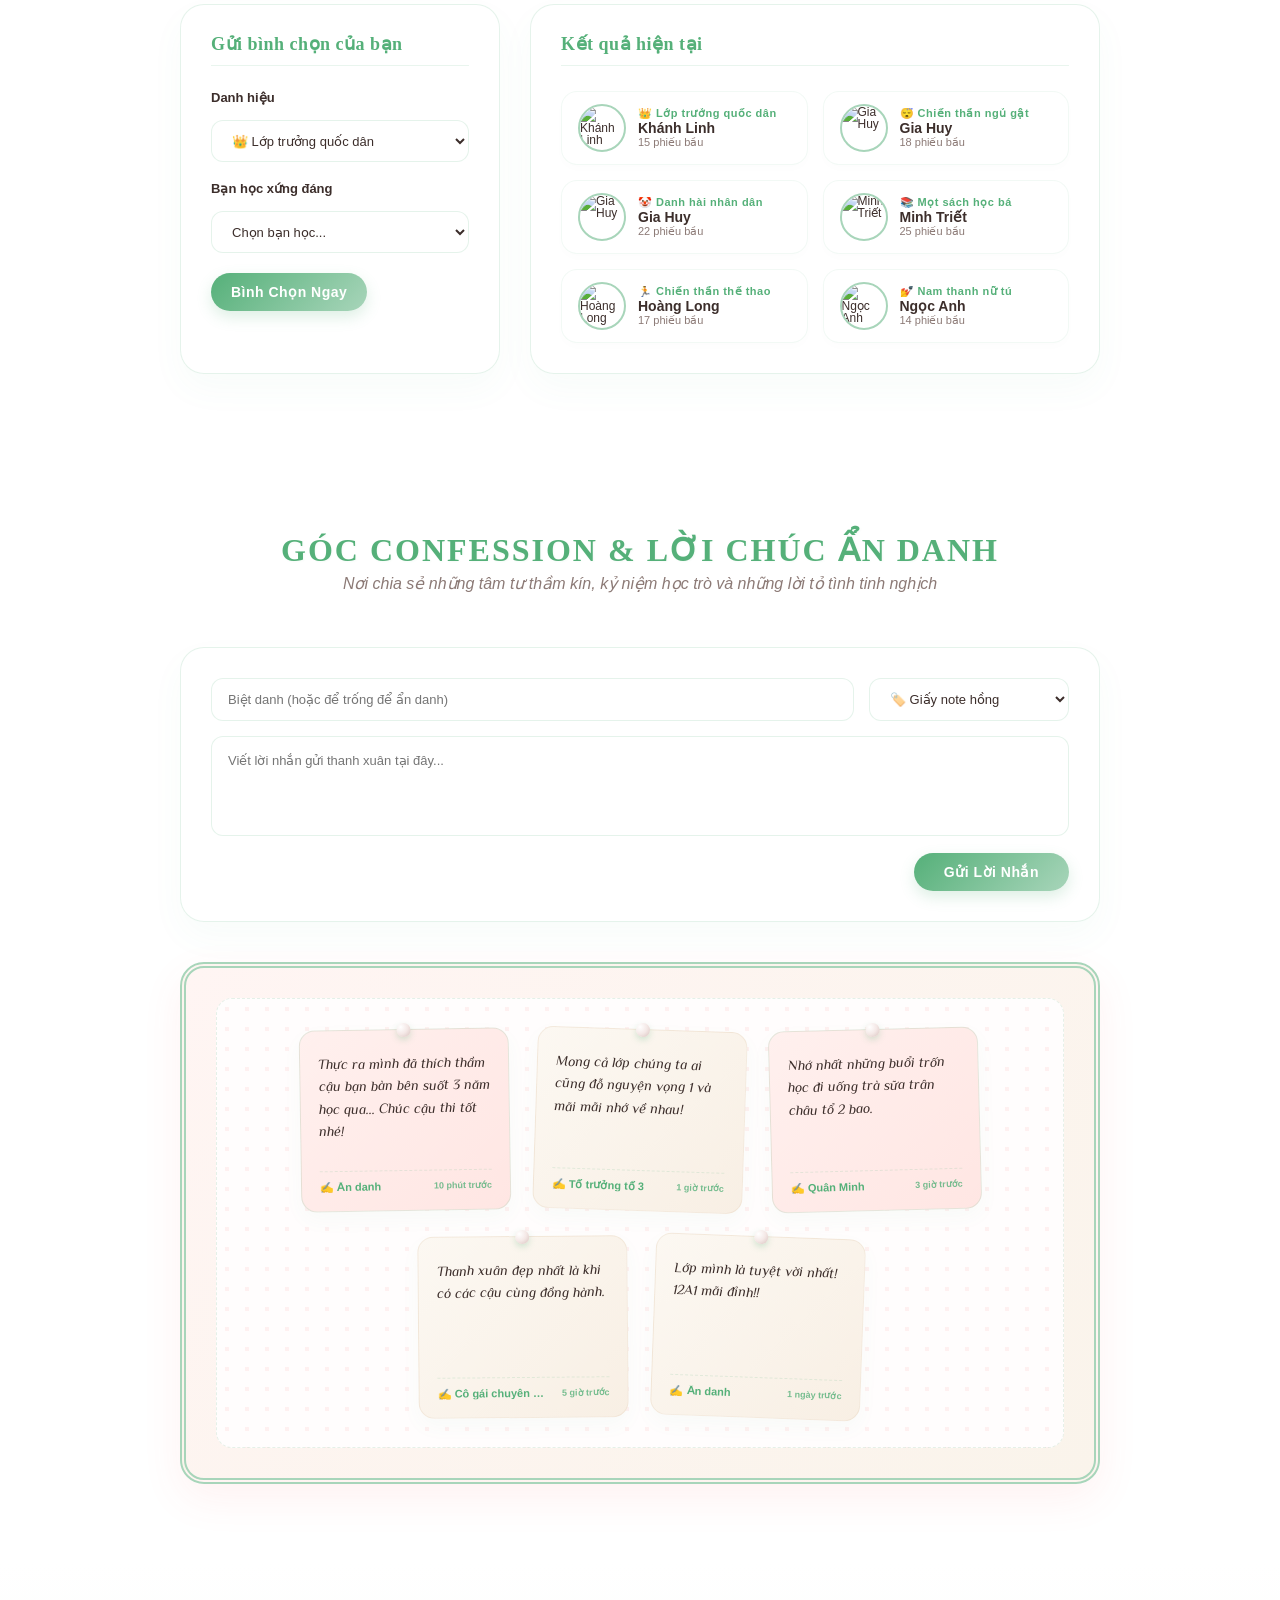
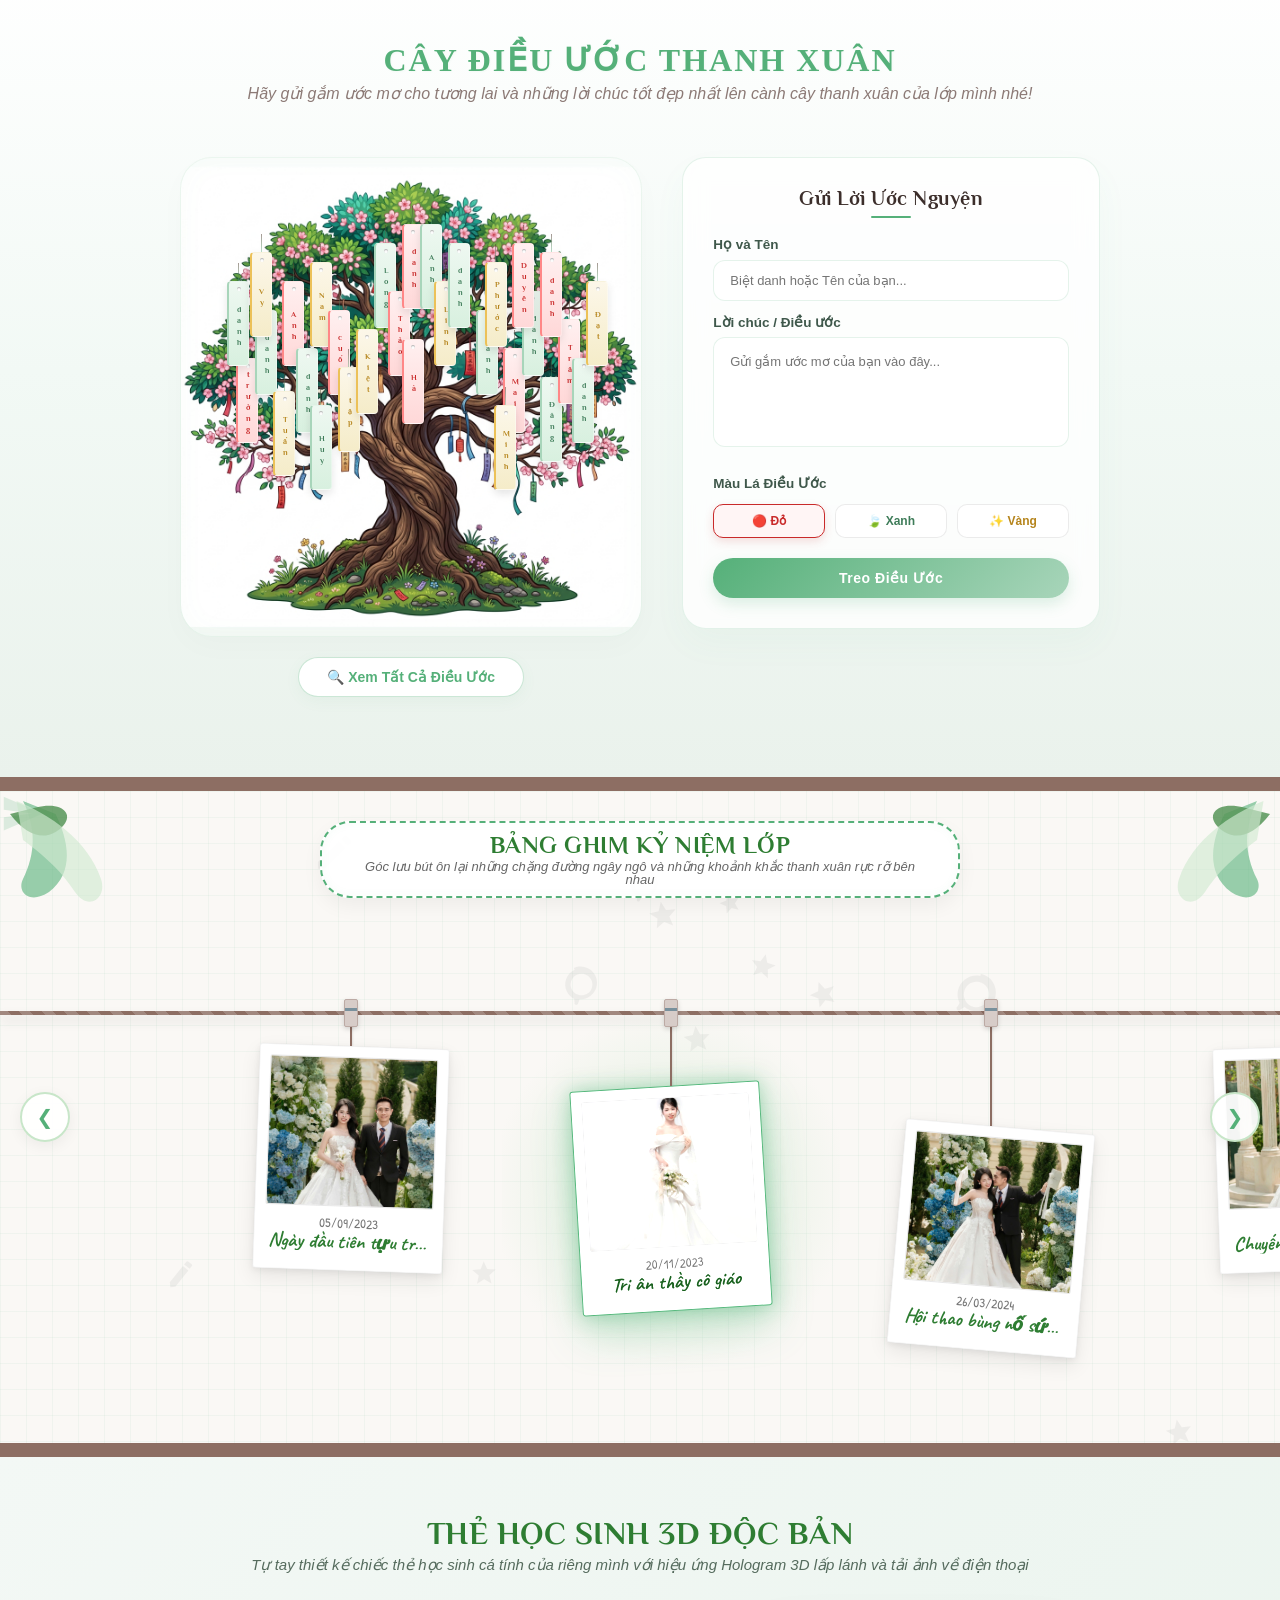
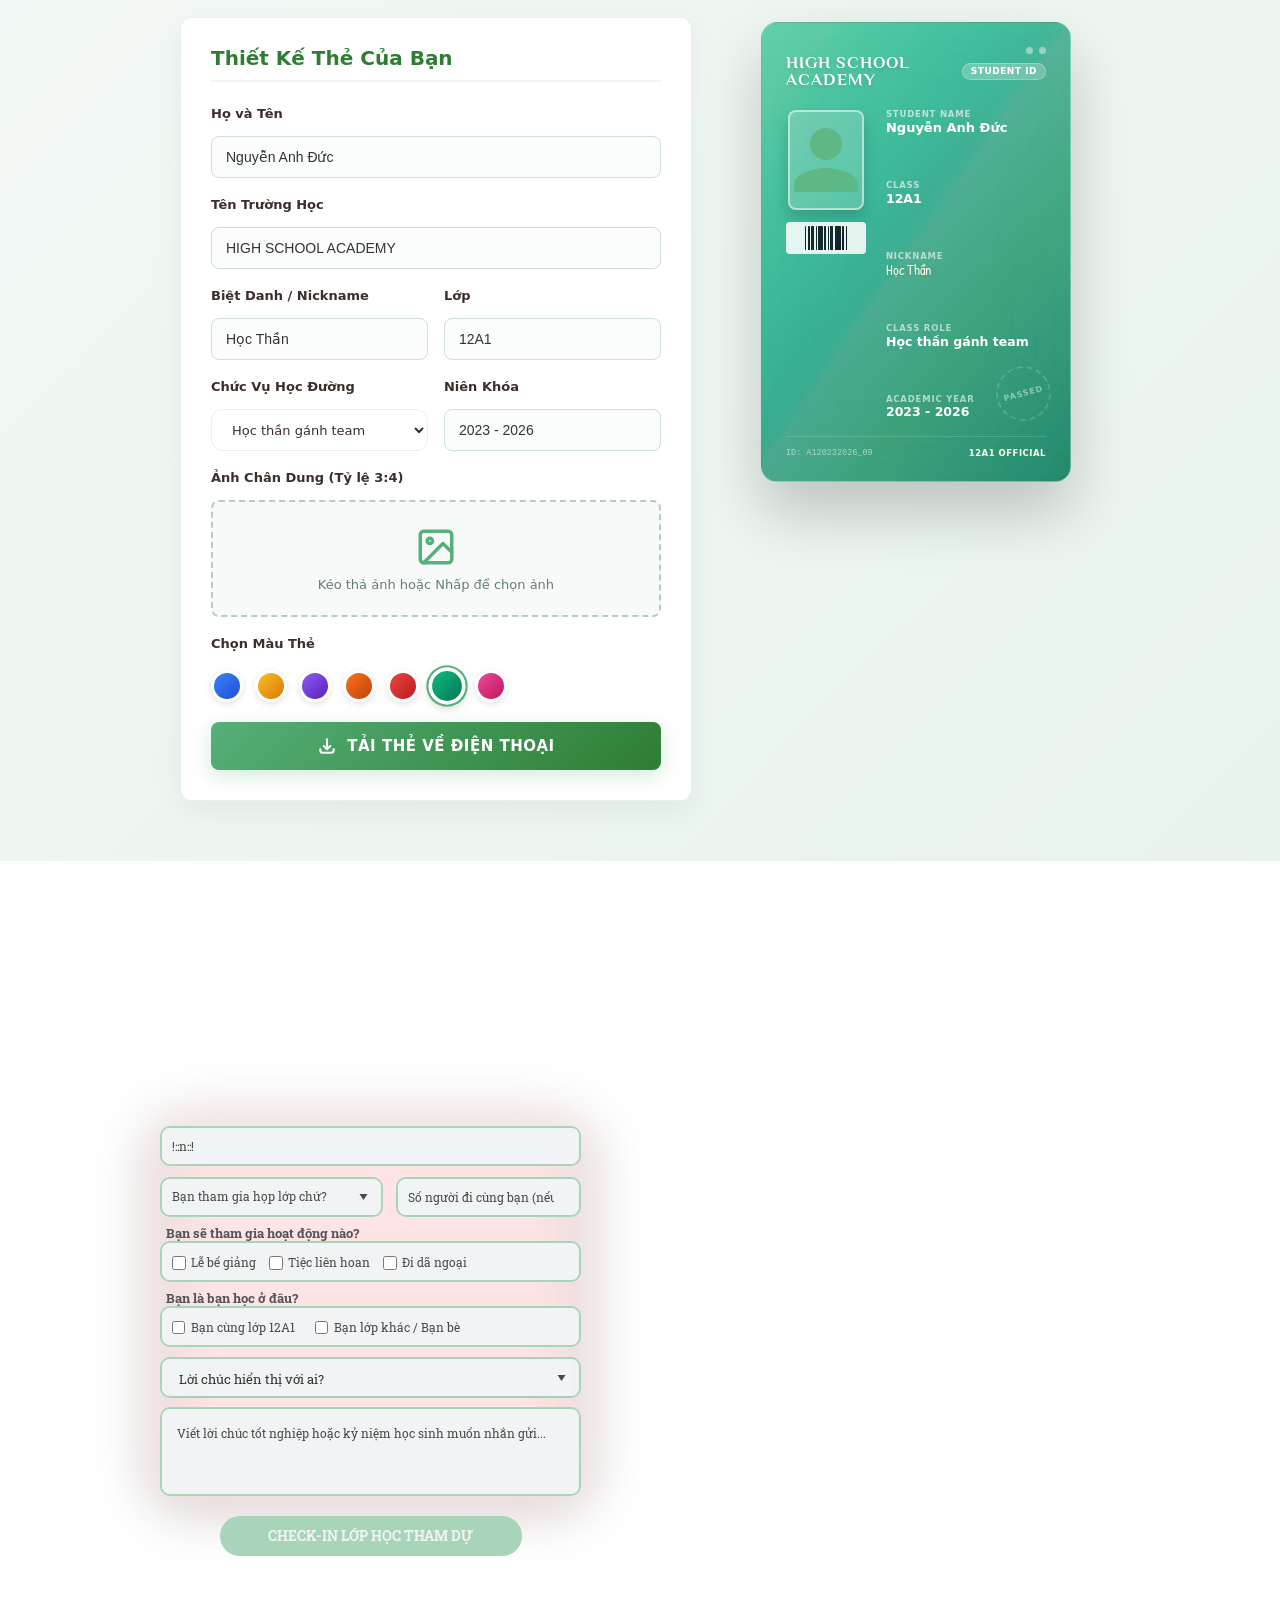
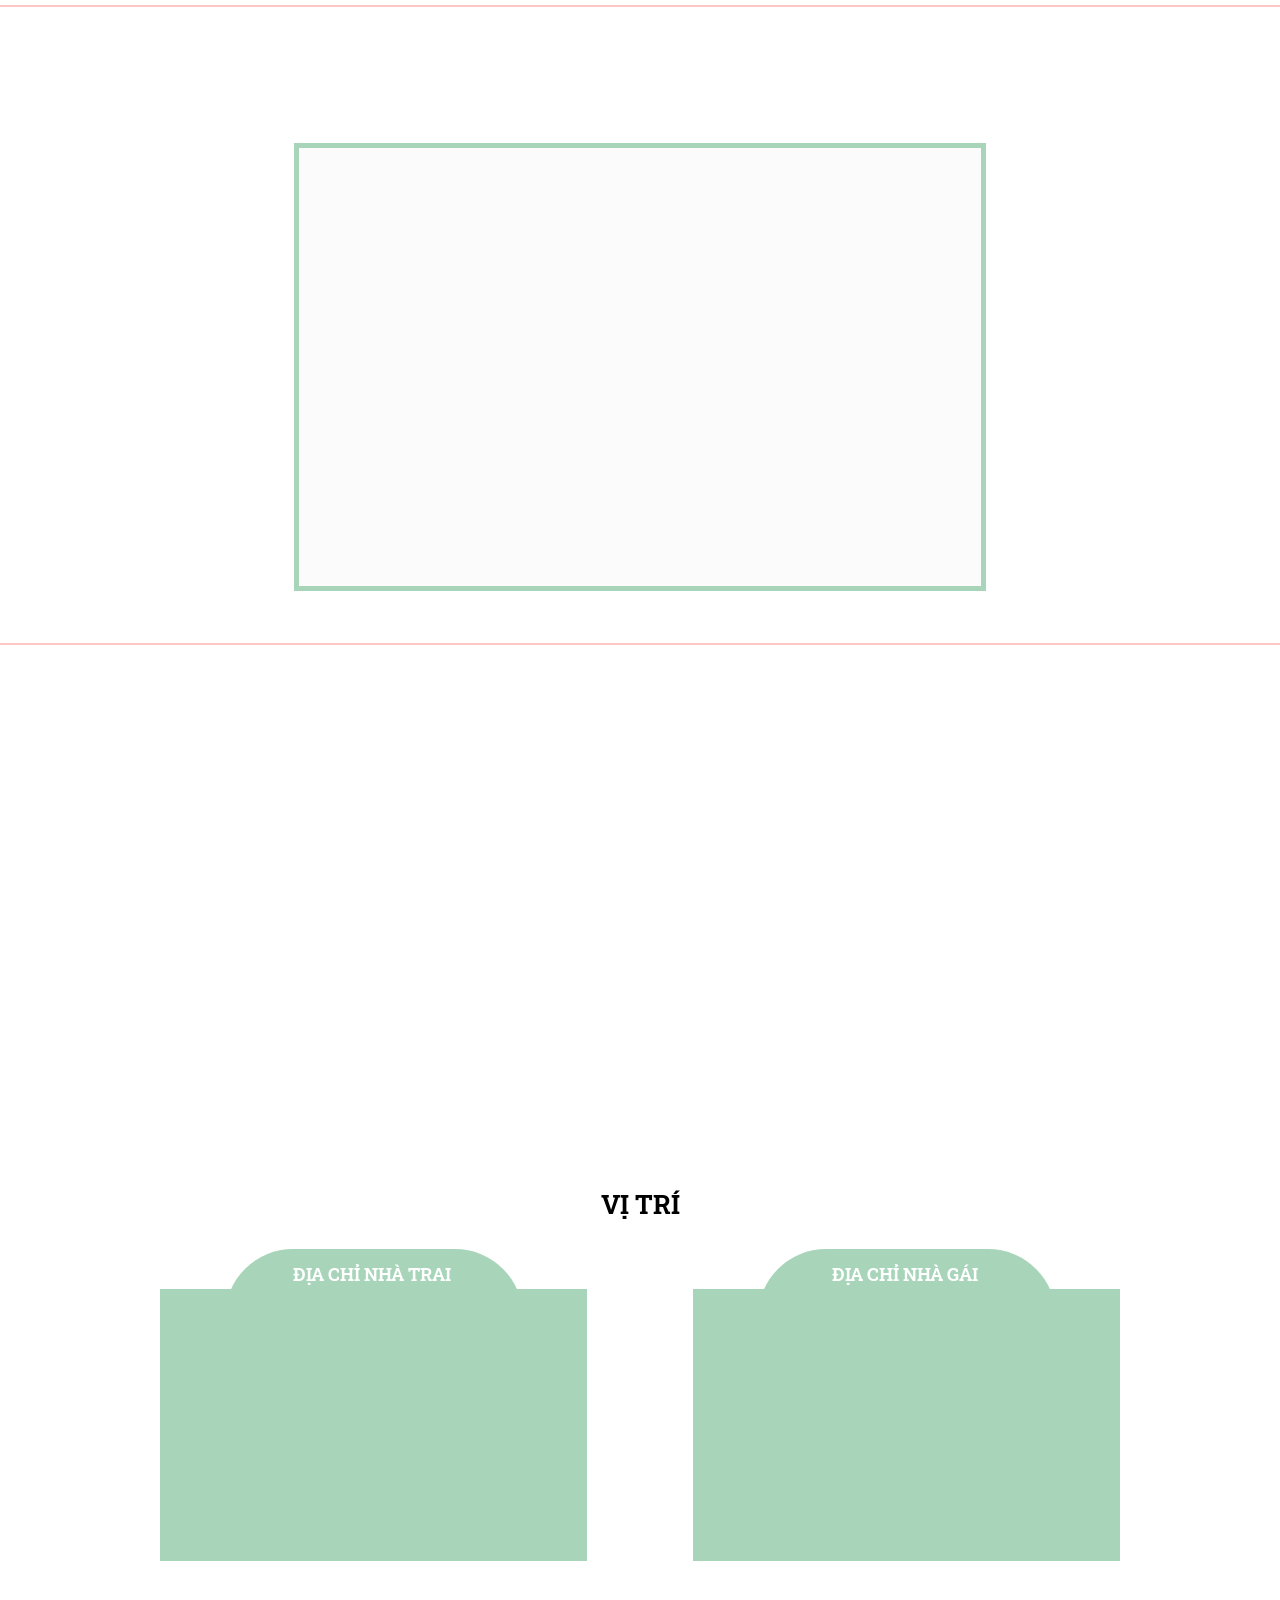
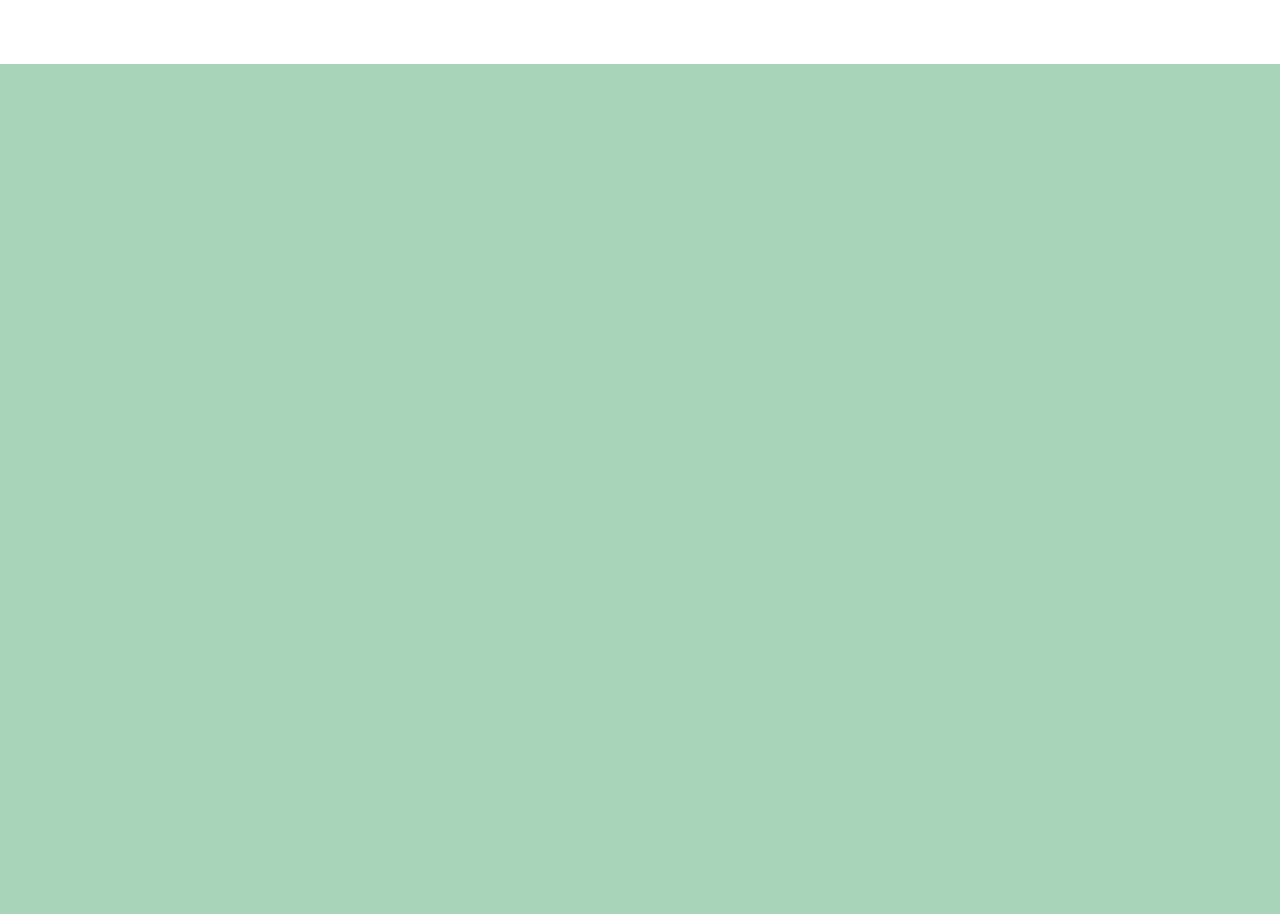
==== commit 1d50835d: "update" ====
--- a/index1.html
+++ b/index1.html
@@ -7772,13 +7772,13 @@
                         <link rel="stylesheet" href="./kyten.css">
                         <script>
                             // ?key=
-                            const managerCheck-inKey = "test";
-                            const defaultIdUser = "000";
-                            const defaultUserTag = "test";
-                            const sizeCheck-in = 15;
-                            const sizeCheck-in2 = "sizeCheck-in";
-                            const colorCheck-in = "#6A6A6A";
-                            const sizeImageCheck-in = 0.3;
+                            const managerSignatureKey = "test"
+                            const defaultIdUser = "000"
+                            const defaultUserTag = "test"
+                            const sizeSignature = 15
+                            const sizeSignature2 = sizeSignature
+                            const colorSignature = "#6A6A6A"
+                            const sizeImageSignature = 0.3
                             const libraryURL = "https://www.27biggroup.com/librarywedding/kyTen/"
                         </script>
 
@@ -7808,7 +7808,7 @@
                     <div class='ladi-button'>
                         <div class="ladi-button-background"></div>
                         <div id="BUTTON_TEXT12" class='ladi-element ladi-button-headline'>
-                            <p class='ladi-headline'>NHẤN ĐỂ CHECK-IN LƯU BÚT</p>
+                            <p class='ladi-headline'>NHẤN ĐỂ KÝ TÊN</p>
                         </div>
                     </div>
                 </div>
@@ -7841,19 +7841,19 @@
 
 
                                 <script src="./kyten.js"></script>
-                                <script src="./readCheck-in.js"></script>
+                                <script src="./readSignature.js"></script>
 
                                 <script>
                                     document.addEventListener("DOMContentLoaded", function () {
-                                        loadCheck - ins(defaultIdUser, defaultUserTag, sizeCheck -in);
+                                        loadSignatures(defaultIdUser, defaultUserTag, sizeSignature);
                                     });
-                                    $(".Check-in_BTN_luu").hide()
+                                    $(".Signature_BTN_luu").hide()
                                 </script>
                             </div>
                         </div>
                         <div id="GROUP56" class='ladi-element'>
                             <div class='ladi-group'>
-                                <div id="BUTTON13" class='ladi-element Check-in_BTN_xoa'>
+                                <div id="BUTTON13" class='ladi-element Signature_BTN_xoa'>
                                     <div class='ladi-button'>
                                         <div class="ladi-button-background"></div>
                                         <div id="BUTTON_TEXT13" class='ladi-element ladi-button-headline'>
@@ -7861,7 +7861,7 @@
                                         </div>
                                     </div>
                                 </div>
-                                <div id="BUTTON14" class='ladi-element Check-in_BTN_xem'>
+                                <div id="BUTTON14" class='ladi-element Signature_BTN_xem'>
                                     <div class='ladi-button'>
                                         <div class="ladi-button-background"></div>
                                         <div id="BUTTON_TEXT14" class='ladi-element ladi-button-headline'>
@@ -7869,7 +7869,7 @@
                                         </div>
                                     </div>
                                 </div>
-                                <div data-action="true" id="BUTTON15" class='ladi-element Check-in_BTN_luu'>
+                                <div data-action="true" id="BUTTON15" class='ladi-element Signature_BTN_luu'>
                                     <div class='ladi-button'>
                                         <div class="ladi-button-background"></div>
                                         <div id="BUTTON_TEXT15" class='ladi-element ladi-button-headline'>
@@ -7889,7 +7889,7 @@
                     <div class='ladi-paragraph'>Kỷ Niệm</div>
                 </div>
                 <div id="PARAGRAPH39" class='ladi-element'>
-                    <div class='ladi-paragraph'>Check-in</div>
+                    <div class='ladi-paragraph'>Signature</div>
                 </div>
                 <div id="IMAGE64" class='ladi-element'>
                     <div class='ladi-image'>
@@ -8801,112 +8801,7 @@
                         }
                     }
 
-                    /* --- SECTION20 BACKGROUND OVERRIDES (LIGHT PINK/CREAM) --- */
-                    #SECTION20>.ladi-section-background {
-                        background-image: url("https://w.ladicdn.com/s700x1450/6446a909ce8883001284c7a2/backgrou-17-20240221065615-dyses.jpg") !important;
-                        background-size: cover !important;
-                        background-position: 50% 50% !important;
-                        background-color: transparent !important;
-                    }
-
-                    @media (max-width: 959px) {
-                        #SECTION20>.ladi-section-background {
-                            background-image: url("https://w.ladicdn.com/s700x1350/6446a909ce8883001284c7a2/backgrou-17-20240221065615-dyses.jpg") !important;
-                        }
-                    }
-
-                    /* --- GALLERY 'VIEW ALL PHOTOS' BUTTON STYLING --- */
-                    #BUTTON_GALLERY {
-                        width: 250px !important;
-                        height: 40px !important;
-                        position: absolute !important;
-                        left: 50% !important;
-                        transform: translateX(-50%) !important;
-                        cursor: pointer !important;
-                        z-index: 99999 !important;
-                        display: block !important;
-                    }
-
-                    /* Desktop position */
-                    @media (min-width: 960px) {
-                        #BUTTON_GALLERY {
-                            top: 970px !important;
-                            /* Positioned below all 8 images */
-                        }
-
-                        #SECTION5 {
-                            height: 1040px !important;
-                            /* Fixed height for all 8 images + button */
-                        }
-                    }
-
-                    /* Mobile position */
-                    @media (max-width: 959px) {
-                        #BUTTON_GALLERY {
-                            top: 1450px !important;
-                            /* Positioned below all 8 images */
-                        }
-
-                        #SECTION5 {
-                            height: 1520px !important;
-                            /* Fixed height for all 8 images + button */
-                        }
-                    }
-
-                    #BUTTON_GALLERY>.ladi-button {
-                        width: 100% !important;
-                        height: 100% !important;
-                        border-width: 1px !important;
-                        border-radius: 21px !important;
-                        border-style: solid !important;
-                        border-color: rgb(255, 255, 255) !important;
-                        background: transparent !important;
-                        box-shadow: 0 4px 15px rgba(0, 0, 0, 0.15) !important;
-                        transition: all 0.3s ease !important;
-                        position: relative !important;
-                        display: block !important;
-                        cursor: pointer !important;
-                    }
-
-                    #BUTTON_GALLERY>.ladi-button>.ladi-button-background {
-                        width: 100% !important;
-                        height: 100% !important;
-                        border-radius: 20px !important;
-                        background-color: rgb(85, 176, 121) !important;
-                        /* Pink Accent */
-                        transition: all 0.3s ease !important;
-                        position: absolute !important;
-                        top: 0 !important;
-                        left: 0 !important;
-                        z-index: 1 !important;
-                    }
-
-                    #BUTTON_GALLERY:hover>.ladi-button>.ladi-button-background {
-                        background-color: rgb(168, 213, 186) !important;
-                        /* Lighter pink hover */
-                    }
-
-                    #BUTTON_TEXT_GALLERY {
-                        width: 100% !important;
-                        height: 100% !important;
-                        display: flex !important;
-                        justify-content: center !important;
-                        align-items: center !important;
-                        position: absolute !important;
-                        top: 0 !important;
-                        left: 0 !important;
-                        z-index: 2 !important;
-                        pointer-events: none !important;
-                    }
-
-                    #BUTTON_TEXT_GALLERY .ladi-headline {
-                        color: #ffffff !important;
-                        font-weight: bold !important;
-                        font-size: 14px !important;
-                        margin: 0 !important;
-                        text-align: center !important;
-                        line-height: 40px !important;
-                    }
+
 
                     /* --- PREMIUM LIGHTBOX POPUP GALLERY OVERRIDES --- */
                     #photoPopup {
@@ -11382,7 +11277,7 @@
             <script src="https://cdn.jsdelivr.net/gh/uwedding/my-images@main/ladipagev4.nodebug.min.js"
                 type="text/javascript"></script>
             <script id="script_event_data"
-                type="application/json">{"HEADLINE3":{"option.is_product_mapping_name_custom":true,"a":"headline","F":"bounceInLeft","C":"0s"},"BOX1":{"a":"box","F":"bounceIn","C":"0s"},"IMAGE3":{"a":"image","F":"bounceIn","C":"0s"},"IMAGE4":{"a":"image","F":"bounceIn","C":"0s"},"HEADLINE4":{"option.is_product_mapping_name_custom":true,"a":"headline","F":"bounceInRight","C":"0s"},"SHAPE1":{"a":"shape","F":"bounceIn","C":"0s"},"HEADLINE5":{"option.is_product_mapping_name_custom":true,"a":"headline","F":"tada","C":"0s"},"IMAGE5":{"a":"image","F":"bounceIn"},"IMAGE6":{"a":"image","F":"shake","C":"0s"},"IMAGE9":{"a":"image","F":"bounceIn","C":"1.5s"},"IMAGE10":{"a":"image","F":"rotateIn","C":"1.5s"},"PARAGRAPH6":{"option.is_product_mapping_name_custom":true,"a":"paragraph","F":"fadeInDown","C":"1.5s"},"HEADLINE9":{"option.is_product_mapping_name_custom":true,"a":"headline","F":"bounceInRight","C":"1.5s"},"PARAGRAPH17":{"option.is_product_mapping_name_custom":true,"a":"paragraph","F":"fadeInDown","C":"1.5s"},"PARAGRAPH18":{"option.is_product_mapping_name_custom":true,"a":"paragraph","F":"fadeInDown","C":"1.5s"},"IMAGE12":{"a":"image","F":"bounceIn","C":"3s"},"PARAGRAPH19":{"option.is_product_mapping_name_custom":true,"a":"paragraph","F":"bounceInLeft","C":"0s"},"PARAGRAPH20":{"option.is_product_mapping_name_custom":true,"a":"paragraph","F":"bounceInRight","C":"0s"},"PARAGRAPH21":{"option.is_product_mapping_name_custom":true,"a":"paragraph","F":"bounceInUp","C":"0s"},"IMAGE15":{"a":"image","F":"flipInY","C":"2s"},"IMAGE17":{"a":"image","F":"flipInY","C":"2s"},"IMAGE20":{"a":"image","F":"flipInY","C":"2s"},"IMAGE21":{"a":"image","F":"flipInY","C":"2s"},"IMAGE22":{"a":"image","F":"flipInY","C":"2s"},"IMAGE23":{"a":"image","F":"flipInY","C":"2s"},"IMAGE24":{"a":"image","F":"flipInY","C":"2s"},"IMAGE25":{"a":"image","F":"flipInY","C":"2s"},"PARAGRAPH22":{"option.is_product_mapping_name_custom":true,"a":"paragraph","F":"fadeInDown","C":"1.5s"},"PARAGRAPH23":{"option.is_product_mapping_name_custom":true,"a":"paragraph","F":"fadeInDown","C":"1.5s"},"PARAGRAPH24":{"option.is_product_mapping_name_custom":true,"a":"paragraph","F":"bounceIn","C":"1.5s"},"BOX6":{"a":"box","F":"bounceInUp","C":"1s"},"IMAGE29":{"a":"image","F":"bounceIn","C":"1.5s"},"BOX7":{"a":"box","F":"bounceInUp","C":"1s"},"PARAGRAPH25":{"option.is_product_mapping_name_custom":true,"a":"paragraph","F":"fadeInDown","C":"1.5s"},"PARAGRAPH26":{"option.is_product_mapping_name_custom":true,"a":"paragraph","F":"fadeInDown","C":"1.5s"},"SHAPE4":{"a":"shape","F":"bounceInDown","C":"1s"},"IMAGE31":{"a":"image","F":"bounceIn","C":"1.5s"},"HEADLINE16":{"option.is_product_mapping_name_custom":true,"a":"headline","F":"fadeInUp","C":"1.5s"},"PARAGRAPH27":{"option.is_product_mapping_name_custom":true,"a":"paragraph","F":"fadeInDown","C":"1.5s"},"IMAGE33":{"a":"image","cs":[{"dr":"action","dw":"POPUP5","a":"popup"}],"F":"bounceIn","C":"1.5s"},"IMAGE37":{"a":"image","F":"bounceIn","C":"1.5s"},"HEADLINE18":{"option.is_product_mapping_name_custom":true,"a":"headline","F":"fadeInUp","C":"1.5s"},"PARAGRAPH30":{"option.is_product_mapping_name_custom":true,"a":"paragraph","F":"fadeInDown","C":"1.5s"},"IMAGE39":{"a":"image","cs":[{"dr":"action","dw":"POPUP6","a":"popup"}],"F":"bounceIn","C":"1.5s"},"IMAGE40":{"a":"image","F":"swing","C":"0s"},"SHAPE6":{"a":"shape","F":"bounceInDown","C":"1s"},"BOX13":{"a":"box","F":"bounceIn","C":"1s"},"BOX14":{"a":"box","F":"bounceIn","C":"1.3s"},"BOX15":{"a":"box","F":"bounceIn","C":"1.6s"},"BOX16":{"a":"box","F":"bounceIn","C":"1.9s"},"COUNTDOWN_ITEM5":{"a":"countdown_item","bY":"day"},"COUNTDOWN_ITEM6":{"a":"countdown_item","bY":"hour"},"COUNTDOWN_ITEM7":{"a":"countdown_item","bY":"minute"},"COUNTDOWN_ITEM8":{"a":"countdown_item","bY":"seconds"},"COUNTDOWN2":{"a":"countdown","bX":"endtime","bT":1779670800000,"E":"fadeInDown","B":"1s"},"HEADLINE23":{"option.is_product_mapping_name_custom":true,"a":"headline","F":"bounceIn","C":"1s"},"HEADLINE24":{"option.is_product_mapping_name_custom":true,"a":"headline","F":"bounceIn","C":"1s"},"HEADLINE25":{"option.is_product_mapping_name_custom":true,"a":"headline","F":"bounceIn","C":"1s"},"HEADLINE26":{"option.is_product_mapping_name_custom":true,"a":"headline","F":"bounceIn","C":"1s"},"PARAGRAPH32":{"option.is_product_mapping_name_custom":true,"a":"paragraph","F":"pulse","C":"0s"},"BUTTON_TEXT7":{"option.is_product_mapping_name_custom":true,"a":"headline"},"FORM_ITEM13":{"a":"form_item","bS":"text","bR":"!::n::!","bQ":1},"FORM_ITEM14":{"a":"form_item","bS":"textarea","bQ":6},"FORM_ITEM15":{"a":"form_item","bS":"select","bQ":2},"FORM_ITEM16":{"a":"form_item","bS":"checkbox","bQ":3},"FORM_ITEM17":{"a":"form_item","bS":"select","bQ":5},"FORM_ITEM18":{"a":"form_item","bS":"checkbox","bQ":4},"FORM4":{"option.dynamic_form_config":"&#123;&#34;configs&#34;:[],&#34;default_actions&#34;:[&#123;&#34;id_open_popup&#34;:&#34;POPUP2&#34;,&#34;type&#34;:&#34;form_open_popup&#34;,&#34;no_delete&#34;:true&#125;]&#125;","a":"form","bP":"663edb65c9c5120012ef6f25111","bM":true,"by":true},"HEADLINE32":{"option.is_product_mapping_name_custom":true,"a":"headline"},"HEADLINE33":{"option.is_product_mapping_name_custom":true,"a":"headline"},"SHAPE11":{"a":"shape","F":"shake","C":"0s"},"IMAGE43":{"a":"image","F":"shake","C":"0s"},"HEADLINE34":{"option.is_product_mapping_name_custom":true,"a":"headline","F":"fadeInDown","C":"1.5s"},"IMAGE45":{"a":"image","F":"shake","C":"0s"},"IMAGE46":{"a":"image","F":"bounceIn","C":"1.5s"},"SHAPE12":{"a":"shape","F":"swing","C":"0s"},"IMAGE48":{"a":"image","F":"bounceInUp","C":"2s"},"HEADLINE35":{"option.is_product_mapping_name_custom":true,"a":"headline","F":"fadeInLeftBig","C":"1.5s"},"HEADLINE36":{"option.is_product_mapping_name_custom":true,"a":"headline","F":"fadeInLeftBig","C":"1.5s"},"HEADLINE37":{"option.is_product_mapping_name_custom":true,"a":"headline","F":"bounceInRight","C":"1.5s"},"HEADLINE38":{"option.is_product_mapping_name_custom":true,"a":"headline","F":"fadeInRightBig","C":"1.5s"},"HEADLINE39":{"option.is_product_mapping_name_custom":true,"a":"headline","F":"shake","C":"0s"},"LINE2":{"a":"line","F":"bounceIn","C":"1.5s"},"HEADLINE48":{"option.is_product_mapping_name_custom":true,"a":"headline"},"HEADLINE49":{"option.is_product_mapping_name_custom":true,"a":"headline"},"HEADLINE50":{"option.is_product_mapping_name_custom":true,"a":"headline"},"HEADLINE51":{"option.is_product_mapping_name_custom":true,"a":"headline","F":"fadeInLeftBig","C":"1.5s"},"HEADLINE52":{"option.is_product_mapping_name_custom":true,"a":"headline","F":"fadeInLeftBig","C":"1.5s"},"HEADLINE53":{"option.is_product_mapping_name_custom":true,"a":"headline","F":"bounceInRight","C":"1.5s"},"HEADLINE54":{"option.is_product_mapping_name_custom":true,"a":"headline","F":"fadeInRightBig","C":"1.5s"},"HEADLINE59":{"option.is_product_mapping_name_custom":true,"a":"headline","F":"fadeInLeftBig","C":"1.5s"},"HEADLINE60":{"option.is_product_mapping_name_custom":true,"a":"headline","F":"fadeInLeftBig","C":"1.5s"},"HEADLINE61":{"option.is_product_mapping_name_custom":true,"a":"headline","F":"bounceInRight","C":"1.5s"},"HEADLINE62":{"option.is_product_mapping_name_custom":true,"a":"headline","F":"fadeInRightBig","C":"1.5s"},"SHAPE13":{"a":"shape","cs":[{"dr":"action","dO":{"dM":2,"dt":"bottom_right"},"dw":"DROPBOX7","a":"dropbox"}],"aD":true,"aA":"top_right","aw":"14px","at":"0px","aq":"0px","an":"8px"},"IMAGE52":{"a":"image","F":"swing","C":"0s"},"IMAGE53":{"a":"image","F":"shake","C":"0s"},"PARAGRAPH36":{"option.is_product_mapping_name_custom":true,"a":"paragraph","F":"fadeInDown","C":"2s"},"BOX27":{"a":"box","F":"bounceIn","C":"2s"},"BOX28":{"a":"box","F":"bounceIn","C":"1.5s"},"IMAGE56":{"a":"image","F":"bounceIn","C":"1s"},"HEADLINE67":{"option.is_product_mapping_name_custom":true,"a":"headline","F":"fadeInDown","C":"2s"},"IMAGE57":{"a":"image","F":"rotateInUpLeft","C":"1s"},"IMAGE58":{"a":"image","F":"rotateInUpRight","C":"1s"},"BOX29":{"a":"box","F":"fadeInDown","C":"1s"},"IMAGE59":{"a":"image","F":"bounceIn","C":"1s"},"HEADLINE68":{"option.is_product_mapping_name_custom":true,"a":"headline","F":"bounceIn","C":"1s"},"HEADLINE69":{"option.is_product_mapping_name_custom":true,"a":"headline","F":"bounceIn","C":"1s"},"HEADLINE70":{"option.is_product_mapping_name_custom":true,"a":"headline","F":"bounceIn","C":"1s"},"HTML_CODE10":{"a":"html_code","F":"fadeInDown","C":"1s"},"BUTTON_TEXT12":{"option.is_product_mapping_name_custom":true,"a":"headline"},"BUTTON12":{"a":"button","cs":[{"dr":"action","dw":"GROUP55","a":"collapse"}],"F":"pulse","C":"1s"},"HEADLINE71":{"option.is_product_mapping_name_custom":true,"a":"headline"},"BUTTON_TEXT13":{"option.is_product_mapping_name_custom":true,"a":"headline"},"BUTTON13":{"a":"button","cs":[{"event_custom_script":"clearCanvas()","dr":"action","a":"custom_script"}]},"BUTTON_TEXT14":{"option.is_product_mapping_name_custom":true,"a":"headline"},"BUTTON14":{"a":"button","cs":[{"event_custom_script":"previewCheck-in(sizeCheck-in)\n$(&#34;.Check-in_BTN_luu&#34;).show()","dr":"action","a":"custom_script"}]},"BUTTON_TEXT15":{"option.is_product_mapping_name_custom":true,"a":"headline"},"BUTTON15":{"a":"button","cs":[{"event_custom_script":"saveCheck-in(defaultIdUser,defaultUserTag, sizeImageCheck-in)\n$(&#34;.Check-in_BTN_luu&#34;).hide()","dr":"action","a":"custom_script"},{"dr":"action","dw":"GROUP55","a":"collapse"}]},"PARAGRAPH37":{"option.is_product_mapping_name_custom":true,"a":"paragraph","F":"fadeInDown","C":"1.3s"},"PARAGRAPH38":{"option.is_product_mapping_name_custom":true,"a":"paragraph","F":"bounceInUp","C":"1.5s"},"PARAGRAPH39":{"option.is_product_mapping_name_custom":true,"a":"paragraph","F":"bounceInRight","C":"2s"},"BOX31":{"a":"box","F":"bounceIn","C":"1s"},"IMAGE60":{"a":"image","F":"bounceIn","C":"1.5s"},"IMAGE61":{"a":"image","F":"rotateIn","C":"1.5s"},"PARAGRAPH40":{"option.is_product_mapping_name_custom":true,"a":"paragraph","F":"fadeInDown","C":"1.5s"},"HEADLINE72":{"option.is_product_mapping_name_custom":true,"a":"headline","F":"bounceInRight","C":"1.5s"},"FORM_ITEM19":{"a":"form_item","bS":"number","bQ":7},"BOX32":{"a":"box","F":"fadeInDown","C":"0s"},"IMAGE62":{"a":"image","F":"bounceIn","C":"0s"},"HEADLINE74":{"option.is_product_mapping_name_custom":true,"a":"headline"},"HEADLINE75":{"option.is_product_mapping_name_custom":true,"a":"headline"},"HEADLINE76":{"option.is_product_mapping_name_custom":true,"a":"headline"},"POPUP5":{"a":"popup","X":"default","U":"background-color: rgba(0, 0, 0, 0.5);"},"BOX33":{"a":"box","F":"fadeInDown","C":"0s"},"IMAGE63":{"a":"image","F":"bounceIn","C":"0s"},"HEADLINE77":{"option.is_product_mapping_name_custom":true,"a":"headline"},"HEADLINE78":{"option.is_product_mapping_name_custom":true,"a":"headline"},"HEADLINE79":{"option.is_product_mapping_name_custom":true,"a":"headline"},"POPUP6":{"a":"popup","X":"default","U":"background-color: rgba(0, 0, 0, 0.5);"},"HEADLINE80":{"option.is_product_mapping_name_custom":true,"a":"headline"},"GROUP60":{"a":"group","cs":[{"dr":"action","dE":[],"dD":["GROUP60"],"a":"hidden_show"}]},"HEADLINE81":{"option.is_product_mapping_name_custom":true,"a":"headline"},"GROUP62":{"a":"group","cs":[{"dr":"hover","dE":[],"dD":["GROUP63"],"a":"hidden_show"},{"dr":"action","dw":"SECTION9","a":"section"}],"F":"fadeInUp","C":"0.6s"},"HEADLINE82":{"option.is_product_mapping_name_custom":true,"a":"headline"},"GROUP64":{"a":"group","cs":[{"dr":"hover","dD":["GROUP60"],"a":"hidden_show"},{"dr":"action","dw":"SECTION4","a":"section"}],"F":"fadeInUp","C":"0s"},"GROUP65":{"a":"group","cs":[{"dr":"hover","dD":["GROUP61"],"a":"hidden_show"},{"dr":"action","dw":"SECTION6","a":"section"}],"F":"fadeInUp","C":"0.3s"},"DROPBOX7":{"a":"popup","X":"default"},"IMAGE64":{"a":"image","F":"bounceInLeft","C":"1.5s"},"BOX41":{"a":"box","F":"bounceIn","C":"0s"},"GROUP66":{"a":"group","as":"12px","ap":"12px","ar":"05px","ao":"5px","aD":true,"aA":"bottom_left","aw":"0px","an":"0px"},"PARAGRAPH41":{"option.is_product_mapping_name_custom":true,"a":"paragraph","F":"bounceIn","C":"1.5s"},"IMAGE65":{"a":"image","F":"bounceIn","C":"1s"},"PARAGRAPH42":{"option.is_product_mapping_name_custom":true,"a":"paragraph","F":"bounceIn","C":"1.5s"},"HEADLINE83":{"option.is_product_mapping_name_custom":true,"a":"headline","F":"bounceInRight","C":"1.5s"},"HEADLINE84":{"option.is_product_mapping_name_custom":true,"a":"headline","F":"bounceInLeft","C":"1.5s"},"SHAPE20":{"a":"shape","F":"pulse","C":"0s"},"PARAGRAPH43":{"option.is_product_mapping_name_custom":true,"a":"paragraph","F":"fadeInDown","C":"1.5s"},"PARAGRAPH44":{"option.is_product_mapping_name_custom":true,"a":"paragraph","F":"fadeInUp","C":"1.5s"},"PARAGRAPH45":{"option.is_product_mapping_name_custom":true,"a":"paragraph","F":"fadeInUp","C":"1.5s"},"PARAGRAPH46":{"option.is_product_mapping_name_custom":true,"a":"paragraph","F":"fadeInUp","C":"1.5s"},"GROUP68":{"a":"group","E":"bounceInUp","B":"1s"},"PARAGRAPH47":{"option.is_product_mapping_name_custom":true,"a":"paragraph","F":"fadeInUp","C":"1.5s"},"PARAGRAPH48":{"option.is_product_mapping_name_custom":true,"a":"paragraph","F":"fadeInUp","C":"1.5s"},"PARAGRAPH49":{"option.is_product_mapping_name_custom":true,"a":"paragraph","F":"fadeInUp","C":"1.5s"},"GROUP69":{"a":"group","E":"bounceInUp","B":"1s"},"HEADLINE85":{"option.is_product_mapping_name_custom":true,"a":"headline","F":"fadeInDown","C":"2s"},"HEADLINE86":{"option.is_product_mapping_name_custom":true,"a":"headline","F":"fadeInDown","C":"1s"},"PARAGRAPH50":{"option.is_product_mapping_name_custom":true,"a":"paragraph","F":"fadeInUp","C":"1s"},"IMAGE69":{"a":"image","F":"rotateInUpLeft","C":"1s"},"IMAGE70":{"a":"image","F":"rotateInUpRight","C":"1s"},"POPUP2":{"a":"popup","X":"default","U":"background-color: rgba(0, 0, 0, 0.5);"}}</script>
+                type="application/json">{"HEADLINE3":{"option.is_product_mapping_name_custom":true,"a":"headline","F":"bounceInLeft","C":"0s"},"BOX1":{"a":"box","F":"bounceIn","C":"0s"},"IMAGE3":{"a":"image","F":"bounceIn","C":"0s"},"IMAGE4":{"a":"image","F":"bounceIn","C":"0s"},"HEADLINE4":{"option.is_product_mapping_name_custom":true,"a":"headline","F":"bounceInRight","C":"0s"},"SHAPE1":{"a":"shape","F":"bounceIn","C":"0s"},"HEADLINE5":{"option.is_product_mapping_name_custom":true,"a":"headline","F":"tada","C":"0s"},"IMAGE5":{"a":"image","F":"bounceIn"},"IMAGE6":{"a":"image","F":"shake","C":"0s"},"IMAGE9":{"a":"image","F":"bounceIn","C":"1.5s"},"IMAGE10":{"a":"image","F":"rotateIn","C":"1.5s"},"PARAGRAPH6":{"option.is_product_mapping_name_custom":true,"a":"paragraph","F":"fadeInDown","C":"1.5s"},"HEADLINE9":{"option.is_product_mapping_name_custom":true,"a":"headline","F":"bounceInRight","C":"1.5s"},"PARAGRAPH17":{"option.is_product_mapping_name_custom":true,"a":"paragraph","F":"fadeInDown","C":"1.5s"},"PARAGRAPH18":{"option.is_product_mapping_name_custom":true,"a":"paragraph","F":"fadeInDown","C":"1.5s"},"IMAGE12":{"a":"image","F":"bounceIn","C":"3s"},"PARAGRAPH19":{"option.is_product_mapping_name_custom":true,"a":"paragraph","F":"bounceInLeft","C":"0s"},"PARAGRAPH20":{"option.is_product_mapping_name_custom":true,"a":"paragraph","F":"bounceInRight","C":"0s"},"PARAGRAPH21":{"option.is_product_mapping_name_custom":true,"a":"paragraph","F":"bounceInUp","C":"0s"},"IMAGE15":{"a":"image","F":"flipInY","C":"2s"},"IMAGE17":{"a":"image","F":"flipInY","C":"2s"},"IMAGE20":{"a":"image","F":"flipInY","C":"2s"},"IMAGE21":{"a":"image","F":"flipInY","C":"2s"},"IMAGE22":{"a":"image","F":"flipInY","C":"2s"},"IMAGE23":{"a":"image","F":"flipInY","C":"2s"},"IMAGE24":{"a":"image","F":"flipInY","C":"2s"},"IMAGE25":{"a":"image","F":"flipInY","C":"2s"},"PARAGRAPH22":{"option.is_product_mapping_name_custom":true,"a":"paragraph","F":"fadeInDown","C":"1.5s"},"PARAGRAPH23":{"option.is_product_mapping_name_custom":true,"a":"paragraph","F":"fadeInDown","C":"1.5s"},"PARAGRAPH24":{"option.is_product_mapping_name_custom":true,"a":"paragraph","F":"bounceIn","C":"1.5s"},"BOX6":{"a":"box","F":"bounceInUp","C":"1s"},"IMAGE29":{"a":"image","F":"bounceIn","C":"1.5s"},"BOX7":{"a":"box","F":"bounceInUp","C":"1s"},"PARAGRAPH25":{"option.is_product_mapping_name_custom":true,"a":"paragraph","F":"fadeInDown","C":"1.5s"},"PARAGRAPH26":{"option.is_product_mapping_name_custom":true,"a":"paragraph","F":"fadeInDown","C":"1.5s"},"SHAPE4":{"a":"shape","F":"bounceInDown","C":"1s"},"IMAGE31":{"a":"image","F":"bounceIn","C":"1.5s"},"HEADLINE16":{"option.is_product_mapping_name_custom":true,"a":"headline","F":"fadeInUp","C":"1.5s"},"PARAGRAPH27":{"option.is_product_mapping_name_custom":true,"a":"paragraph","F":"fadeInDown","C":"1.5s"},"IMAGE33":{"a":"image","cs":[{"dr":"action","dw":"POPUP5","a":"popup"}],"F":"bounceIn","C":"1.5s"},"IMAGE37":{"a":"image","F":"bounceIn","C":"1.5s"},"HEADLINE18":{"option.is_product_mapping_name_custom":true,"a":"headline","F":"fadeInUp","C":"1.5s"},"PARAGRAPH30":{"option.is_product_mapping_name_custom":true,"a":"paragraph","F":"fadeInDown","C":"1.5s"},"IMAGE39":{"a":"image","cs":[{"dr":"action","dw":"POPUP6","a":"popup"}],"F":"bounceIn","C":"1.5s"},"IMAGE40":{"a":"image","F":"swing","C":"0s"},"SHAPE6":{"a":"shape","F":"bounceInDown","C":"1s"},"BOX13":{"a":"box","F":"bounceIn","C":"1s"},"BOX14":{"a":"box","F":"bounceIn","C":"1.3s"},"BOX15":{"a":"box","F":"bounceIn","C":"1.6s"},"BOX16":{"a":"box","F":"bounceIn","C":"1.9s"},"COUNTDOWN_ITEM5":{"a":"countdown_item","bY":"day"},"COUNTDOWN_ITEM6":{"a":"countdown_item","bY":"hour"},"COUNTDOWN_ITEM7":{"a":"countdown_item","bY":"minute"},"COUNTDOWN_ITEM8":{"a":"countdown_item","bY":"seconds"},"COUNTDOWN2":{"a":"countdown","bX":"endtime","bT":1779670800000,"E":"fadeInDown","B":"1s"},"HEADLINE23":{"option.is_product_mapping_name_custom":true,"a":"headline","F":"bounceIn","C":"1s"},"HEADLINE24":{"option.is_product_mapping_name_custom":true,"a":"headline","F":"bounceIn","C":"1s"},"HEADLINE25":{"option.is_product_mapping_name_custom":true,"a":"headline","F":"bounceIn","C":"1s"},"HEADLINE26":{"option.is_product_mapping_name_custom":true,"a":"headline","F":"bounceIn","C":"1s"},"PARAGRAPH32":{"option.is_product_mapping_name_custom":true,"a":"paragraph","F":"pulse","C":"0s"},"BUTTON_TEXT7":{"option.is_product_mapping_name_custom":true,"a":"headline"},"FORM_ITEM13":{"a":"form_item","bS":"text","bR":"!::n::!","bQ":1},"FORM_ITEM14":{"a":"form_item","bS":"textarea","bQ":6},"FORM_ITEM15":{"a":"form_item","bS":"select","bQ":2},"FORM_ITEM16":{"a":"form_item","bS":"checkbox","bQ":3},"FORM_ITEM17":{"a":"form_item","bS":"select","bQ":5},"FORM_ITEM18":{"a":"form_item","bS":"checkbox","bQ":4},"FORM4":{"option.dynamic_form_config":"&#123;&#34;configs&#34;:[],&#34;default_actions&#34;:[&#123;&#34;id_open_popup&#34;:&#34;POPUP2&#34;,&#34;type&#34;:&#34;form_open_popup&#34;,&#34;no_delete&#34;:true&#125;]&#125;","a":"form","bP":"663edb65c9c5120012ef6f25111","bM":true,"by":true},"HEADLINE32":{"option.is_product_mapping_name_custom":true,"a":"headline"},"HEADLINE33":{"option.is_product_mapping_name_custom":true,"a":"headline"},"SHAPE11":{"a":"shape","F":"shake","C":"0s"},"IMAGE43":{"a":"image","F":"shake","C":"0s"},"HEADLINE34":{"option.is_product_mapping_name_custom":true,"a":"headline","F":"fadeInDown","C":"1.5s"},"IMAGE45":{"a":"image","F":"shake","C":"0s"},"IMAGE46":{"a":"image","F":"bounceIn","C":"1.5s"},"SHAPE12":{"a":"shape","F":"swing","C":"0s"},"IMAGE48":{"a":"image","F":"bounceInUp","C":"2s"},"HEADLINE35":{"option.is_product_mapping_name_custom":true,"a":"headline","F":"fadeInLeftBig","C":"1.5s"},"HEADLINE36":{"option.is_product_mapping_name_custom":true,"a":"headline","F":"fadeInLeftBig","C":"1.5s"},"HEADLINE37":{"option.is_product_mapping_name_custom":true,"a":"headline","F":"bounceInRight","C":"1.5s"},"HEADLINE38":{"option.is_product_mapping_name_custom":true,"a":"headline","F":"fadeInRightBig","C":"1.5s"},"HEADLINE39":{"option.is_product_mapping_name_custom":true,"a":"headline","F":"shake","C":"0s"},"LINE2":{"a":"line","F":"bounceIn","C":"1.5s"},"HEADLINE48":{"option.is_product_mapping_name_custom":true,"a":"headline"},"HEADLINE49":{"option.is_product_mapping_name_custom":true,"a":"headline"},"HEADLINE50":{"option.is_product_mapping_name_custom":true,"a":"headline"},"HEADLINE51":{"option.is_product_mapping_name_custom":true,"a":"headline","F":"fadeInLeftBig","C":"1.5s"},"HEADLINE52":{"option.is_product_mapping_name_custom":true,"a":"headline","F":"fadeInLeftBig","C":"1.5s"},"HEADLINE53":{"option.is_product_mapping_name_custom":true,"a":"headline","F":"bounceInRight","C":"1.5s"},"HEADLINE54":{"option.is_product_mapping_name_custom":true,"a":"headline","F":"fadeInRightBig","C":"1.5s"},"HEADLINE59":{"option.is_product_mapping_name_custom":true,"a":"headline","F":"fadeInLeftBig","C":"1.5s"},"HEADLINE60":{"option.is_product_mapping_name_custom":true,"a":"headline","F":"fadeInLeftBig","C":"1.5s"},"HEADLINE61":{"option.is_product_mapping_name_custom":true,"a":"headline","F":"bounceInRight","C":"1.5s"},"HEADLINE62":{"option.is_product_mapping_name_custom":true,"a":"headline","F":"fadeInRightBig","C":"1.5s"},"SHAPE13":{"a":"shape","cs":[{"dr":"action","dO":{"dM":2,"dt":"bottom_right"},"dw":"DROPBOX7","a":"dropbox"}],"aD":true,"aA":"top_right","aw":"14px","at":"0px","aq":"0px","an":"8px"},"IMAGE52":{"a":"image","F":"swing","C":"0s"},"IMAGE53":{"a":"image","F":"shake","C":"0s"},"PARAGRAPH36":{"option.is_product_mapping_name_custom":true,"a":"paragraph","F":"fadeInDown","C":"2s"},"BOX27":{"a":"box","F":"bounceIn","C":"2s"},"BOX28":{"a":"box","F":"bounceIn","C":"1.5s"},"IMAGE56":{"a":"image","F":"bounceIn","C":"1s"},"HEADLINE67":{"option.is_product_mapping_name_custom":true,"a":"headline","F":"fadeInDown","C":"2s"},"IMAGE57":{"a":"image","F":"rotateInUpLeft","C":"1s"},"IMAGE58":{"a":"image","F":"rotateInUpRight","C":"1s"},"BOX29":{"a":"box","F":"fadeInDown","C":"1s"},"IMAGE59":{"a":"image","F":"bounceIn","C":"1s"},"HEADLINE68":{"option.is_product_mapping_name_custom":true,"a":"headline","F":"bounceIn","C":"1s"},"HEADLINE69":{"option.is_product_mapping_name_custom":true,"a":"headline","F":"bounceIn","C":"1s"},"HEADLINE70":{"option.is_product_mapping_name_custom":true,"a":"headline","F":"bounceIn","C":"1s"},"HTML_CODE10":{"a":"html_code","F":"fadeInDown","C":"1s"},"BUTTON_TEXT12":{"option.is_product_mapping_name_custom":true,"a":"headline"},"BUTTON12":{"a":"button","cs":[{"dr":"action","dw":"GROUP55","a":"collapse"}],"F":"pulse","C":"1s"},"HEADLINE71":{"option.is_product_mapping_name_custom":true,"a":"headline"},"BUTTON_TEXT13":{"option.is_product_mapping_name_custom":true,"a":"headline"},"BUTTON13":{"a":"button","cs":[{"event_custom_script":"clearCanvas()","dr":"action","a":"custom_script"}]},"BUTTON_TEXT14":{"option.is_product_mapping_name_custom":true,"a":"headline"},"BUTTON14":{"a":"button","cs":[{"event_custom_script":"previewSignature(sizeSignature)\n$(&#34;.Signature_BTN_luu&#34;).show()","dr":"action","a":"custom_script"}]},"BUTTON_TEXT15":{"option.is_product_mapping_name_custom":true,"a":"headline"},"BUTTON15":{"a":"button","cs":[{"event_custom_script":"saveSignature(defaultIdUser,defaultUserTag, sizeImageSignature)\n$(&#34;.Signature_BTN_luu&#34;).hide()","dr":"action","a":"custom_script"},{"dr":"action","dw":"GROUP55","a":"collapse"}]},"PARAGRAPH37":{"option.is_product_mapping_name_custom":true,"a":"paragraph","F":"fadeInDown","C":"1.3s"},"PARAGRAPH38":{"option.is_product_mapping_name_custom":true,"a":"paragraph","F":"bounceInUp","C":"1.5s"},"PARAGRAPH39":{"option.is_product_mapping_name_custom":true,"a":"paragraph","F":"bounceInRight","C":"2s"},"BOX31":{"a":"box","F":"bounceIn","C":"1s"},"IMAGE60":{"a":"image","F":"bounceIn","C":"1.5s"},"IMAGE61":{"a":"image","F":"rotateIn","C":"1.5s"},"PARAGRAPH40":{"option.is_product_mapping_name_custom":true,"a":"paragraph","F":"fadeInDown","C":"1.5s"},"HEADLINE72":{"option.is_product_mapping_name_custom":true,"a":"headline","F":"bounceInRight","C":"1.5s"},"FORM_ITEM19":{"a":"form_item","bS":"number","bQ":7},"BOX32":{"a":"box","F":"fadeInDown","C":"0s"},"IMAGE62":{"a":"image","F":"bounceIn","C":"0s"},"HEADLINE74":{"option.is_product_mapping_name_custom":true,"a":"headline"},"HEADLINE75":{"option.is_product_mapping_name_custom":true,"a":"headline"},"HEADLINE76":{"option.is_product_mapping_name_custom":true,"a":"headline"},"POPUP5":{"a":"popup","X":"default","U":"background-color: rgba(0, 0, 0, 0.5);"},"BOX33":{"a":"box","F":"fadeInDown","C":"0s"},"IMAGE63":{"a":"image","F":"bounceIn","C":"0s"},"HEADLINE77":{"option.is_product_mapping_name_custom":true,"a":"headline"},"HEADLINE78":{"option.is_product_mapping_name_custom":true,"a":"headline"},"HEADLINE79":{"option.is_product_mapping_name_custom":true,"a":"headline"},"POPUP6":{"a":"popup","X":"default","U":"background-color: rgba(0, 0, 0, 0.5);"},"HEADLINE80":{"option.is_product_mapping_name_custom":true,"a":"headline"},"GROUP60":{"a":"group","cs":[{"dr":"action","dE":[],"dD":["GROUP60"],"a":"hidden_show"}]},"HEADLINE81":{"option.is_product_mapping_name_custom":true,"a":"headline"},"GROUP62":{"a":"group","cs":[{"dr":"hover","dE":[],"dD":["GROUP63"],"a":"hidden_show"},{"dr":"action","dw":"SECTION9","a":"section"}],"F":"fadeInUp","C":"0.6s"},"HEADLINE82":{"option.is_product_mapping_name_custom":true,"a":"headline"},"GROUP64":{"a":"group","cs":[{"dr":"hover","dD":["GROUP60"],"a":"hidden_show"},{"dr":"action","dw":"SECTION4","a":"section"}],"F":"fadeInUp","C":"0s"},"GROUP65":{"a":"group","cs":[{"dr":"hover","dD":["GROUP61"],"a":"hidden_show"},{"dr":"action","dw":"SECTION6","a":"section"}],"F":"fadeInUp","C":"0.3s"},"DROPBOX7":{"a":"popup","X":"default"},"IMAGE64":{"a":"image","F":"bounceInLeft","C":"1.5s"},"BOX41":{"a":"box","F":"bounceIn","C":"0s"},"GROUP66":{"a":"group","as":"12px","ap":"12px","ar":"05px","ao":"5px","aD":true,"aA":"bottom_left","aw":"0px","an":"0px"},"PARAGRAPH41":{"option.is_product_mapping_name_custom":true,"a":"paragraph","F":"bounceIn","C":"1.5s"},"IMAGE65":{"a":"image","F":"bounceIn","C":"1s"},"PARAGRAPH42":{"option.is_product_mapping_name_custom":true,"a":"paragraph","F":"bounceIn","C":"1.5s"},"HEADLINE83":{"option.is_product_mapping_name_custom":true,"a":"headline","F":"bounceInRight","C":"1.5s"},"HEADLINE84":{"option.is_product_mapping_name_custom":true,"a":"headline","F":"bounceInLeft","C":"1.5s"},"SHAPE20":{"a":"shape","F":"pulse","C":"0s"},"PARAGRAPH43":{"option.is_product_mapping_name_custom":true,"a":"paragraph","F":"fadeInDown","C":"1.5s"},"PARAGRAPH44":{"option.is_product_mapping_name_custom":true,"a":"paragraph","F":"fadeInUp","C":"1.5s"},"PARAGRAPH45":{"option.is_product_mapping_name_custom":true,"a":"paragraph","F":"fadeInUp","C":"1.5s"},"PARAGRAPH46":{"option.is_product_mapping_name_custom":true,"a":"paragraph","F":"fadeInUp","C":"1.5s"},"GROUP68":{"a":"group","E":"bounceInUp","B":"1s"},"PARAGRAPH47":{"option.is_product_mapping_name_custom":true,"a":"paragraph","F":"fadeInUp","C":"1.5s"},"PARAGRAPH48":{"option.is_product_mapping_name_custom":true,"a":"paragraph","F":"fadeInUp","C":"1.5s"},"PARAGRAPH49":{"option.is_product_mapping_name_custom":true,"a":"paragraph","F":"fadeInUp","C":"1.5s"},"GROUP69":{"a":"group","E":"bounceInUp","B":"1s"},"HEADLINE85":{"option.is_product_mapping_name_custom":true,"a":"headline","F":"fadeInDown","C":"2s"},"HEADLINE86":{"option.is_product_mapping_name_custom":true,"a":"headline","F":"fadeInDown","C":"1s"},"PARAGRAPH50":{"option.is_product_mapping_name_custom":true,"a":"paragraph","F":"fadeInUp","C":"1s"},"IMAGE69":{"a":"image","F":"rotateInUpLeft","C":"1s"},"IMAGE70":{"a":"image","F":"rotateInUpRight","C":"1s"},"POPUP2":{"a":"popup","X":"default","U":"background-color: rgba(0, 0, 0, 0.5);"}}</script>
             <script id="script_ladipage_run"
                 type="text/javascript">(function () { var run = function () { if (typeof window.LadiPageScript == "undefined" || typeof window.ladi == "undefined" || window.ladi == undefined) { setTimeout(run, 100); return; } window.LadiPageApp = window.LadiPageApp || new window.LadiPageAppV2(); window.LadiPageScript.runtime.ladipage_id = '65d4b258e1e9400013c9e12d11'; window.LadiPageScript.runtime.publish_platform = 'LADIPAGEDNS'; window.LadiPageScript.runtime.version = '1757476826235'; window.LadiPageScript.runtime.cdn_url = 'https://w.ladicdn.com/v5/source/'; window.LadiPageScript.runtime.DOMAIN_SET_COOKIE = ["uwedding.online"]; window.LadiPageScript.runtime.DOMAIN_FREE = ["preview.ldpdemo.com", "ldp.page"]; window.LadiPageScript.runtime.bodyFontSize = 12; window.LadiPageScript.runtime.store_id = ""; window.LadiPageScript.runtime.store_ladiuid = "6446a8b439fe3e0011432fe8"; window.LadiPageScript.runtime.time_zone = 7; window.LadiPageScript.runtime.currency = "VND"; window.LadiPageScript.runtime.convert_replace_str = true; window.LadiPageScript.runtime.desktop_width = 960; window.LadiPageScript.runtime.mobile_width = 420; window.LadiPageScript.runtime.formdata = true; window.LadiPageScript.runtime.tracking_button_click = true; window.LadiPageScript.runtime.publish_time = 1757484685353; window.LadiPageScript.runtime.lang = "vi"; window.LadiPageScript.run(true); window.LadiPageScript.runEventScroll(); }; run(); })();</script>
             <script src="./createName.js"></script>
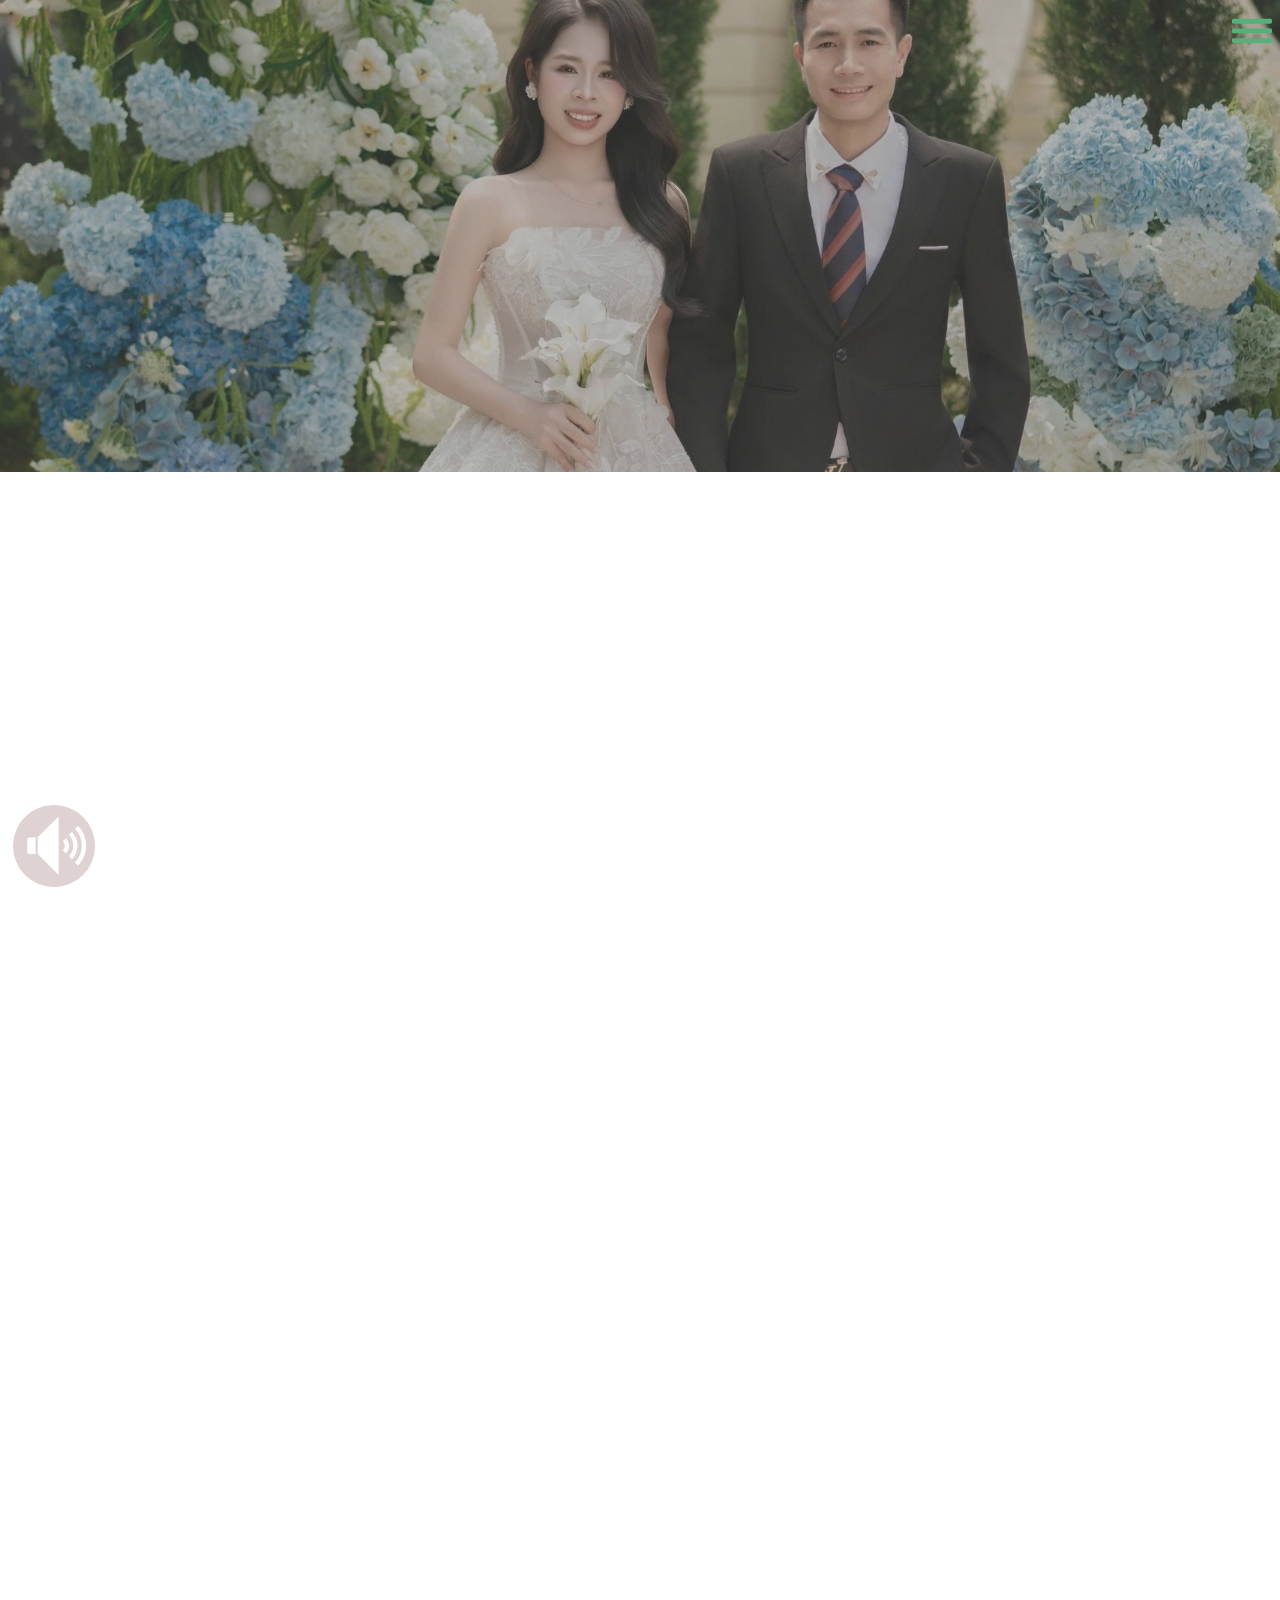
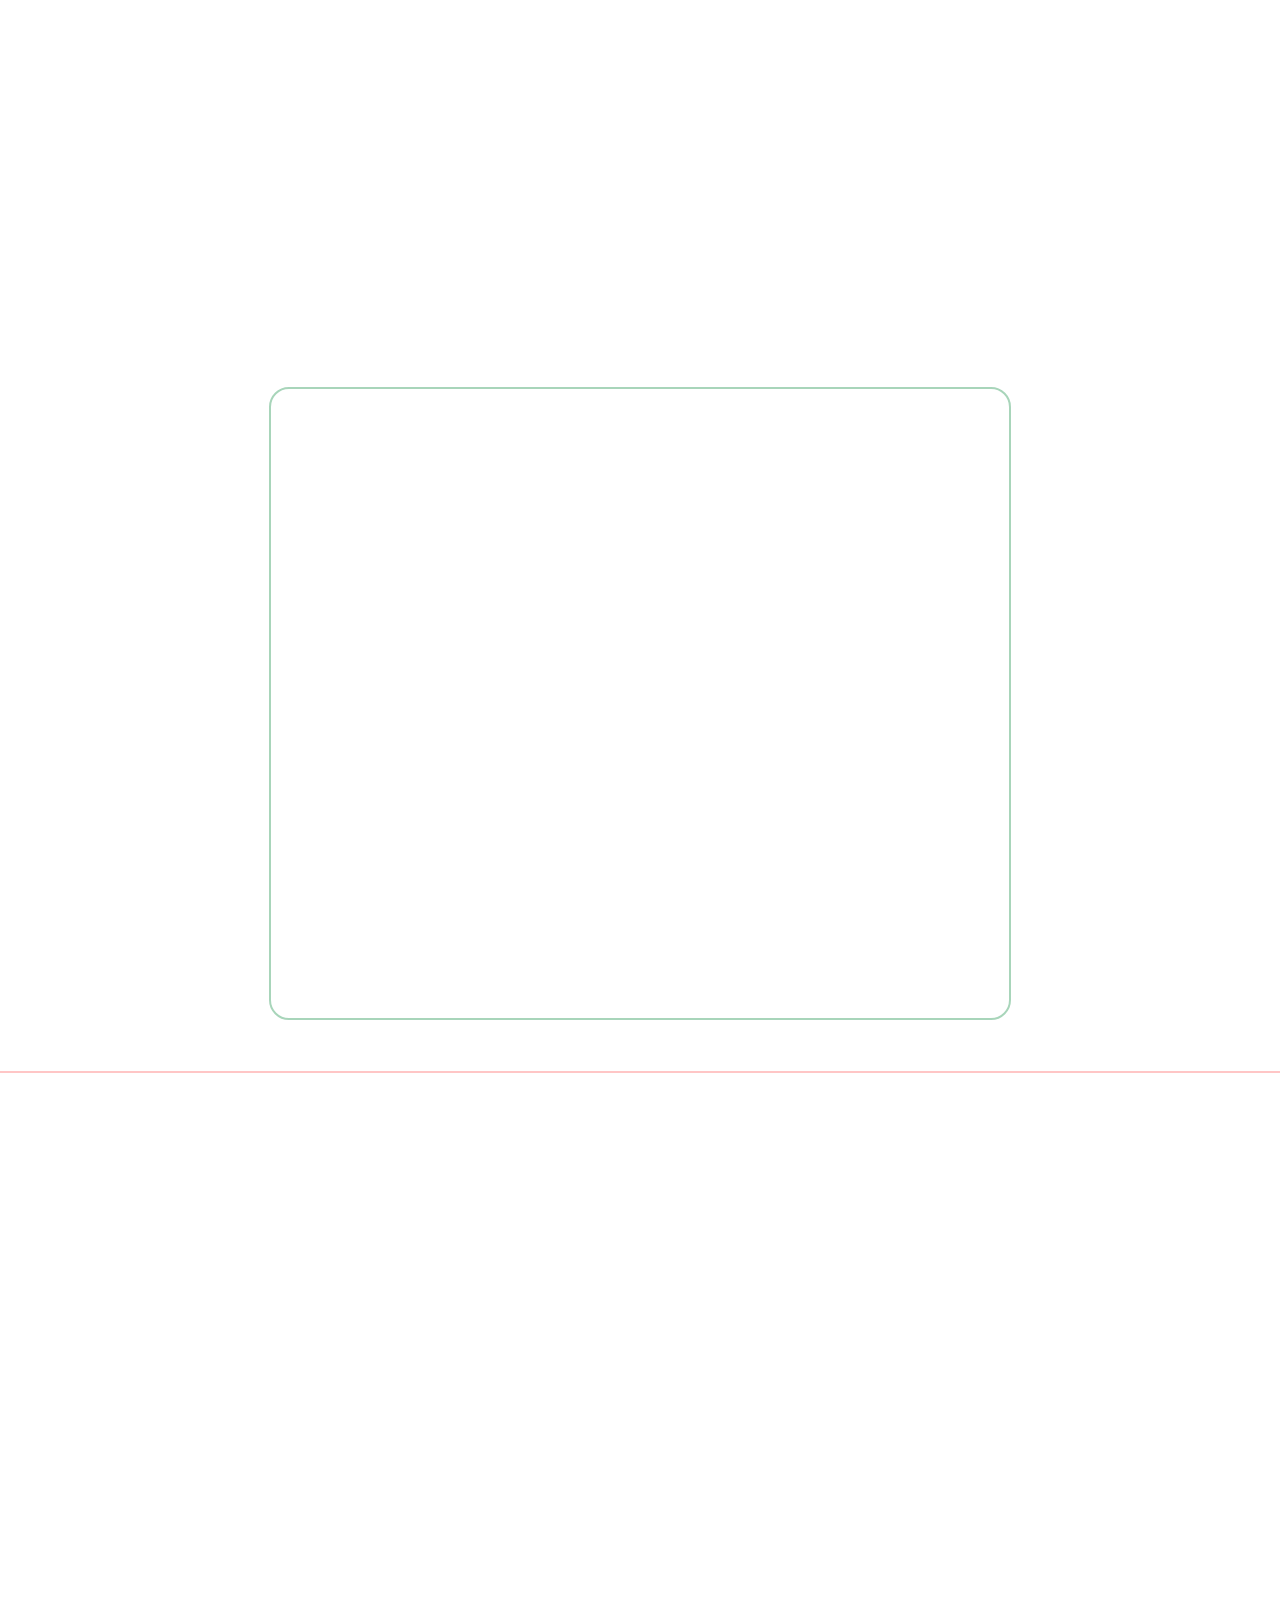
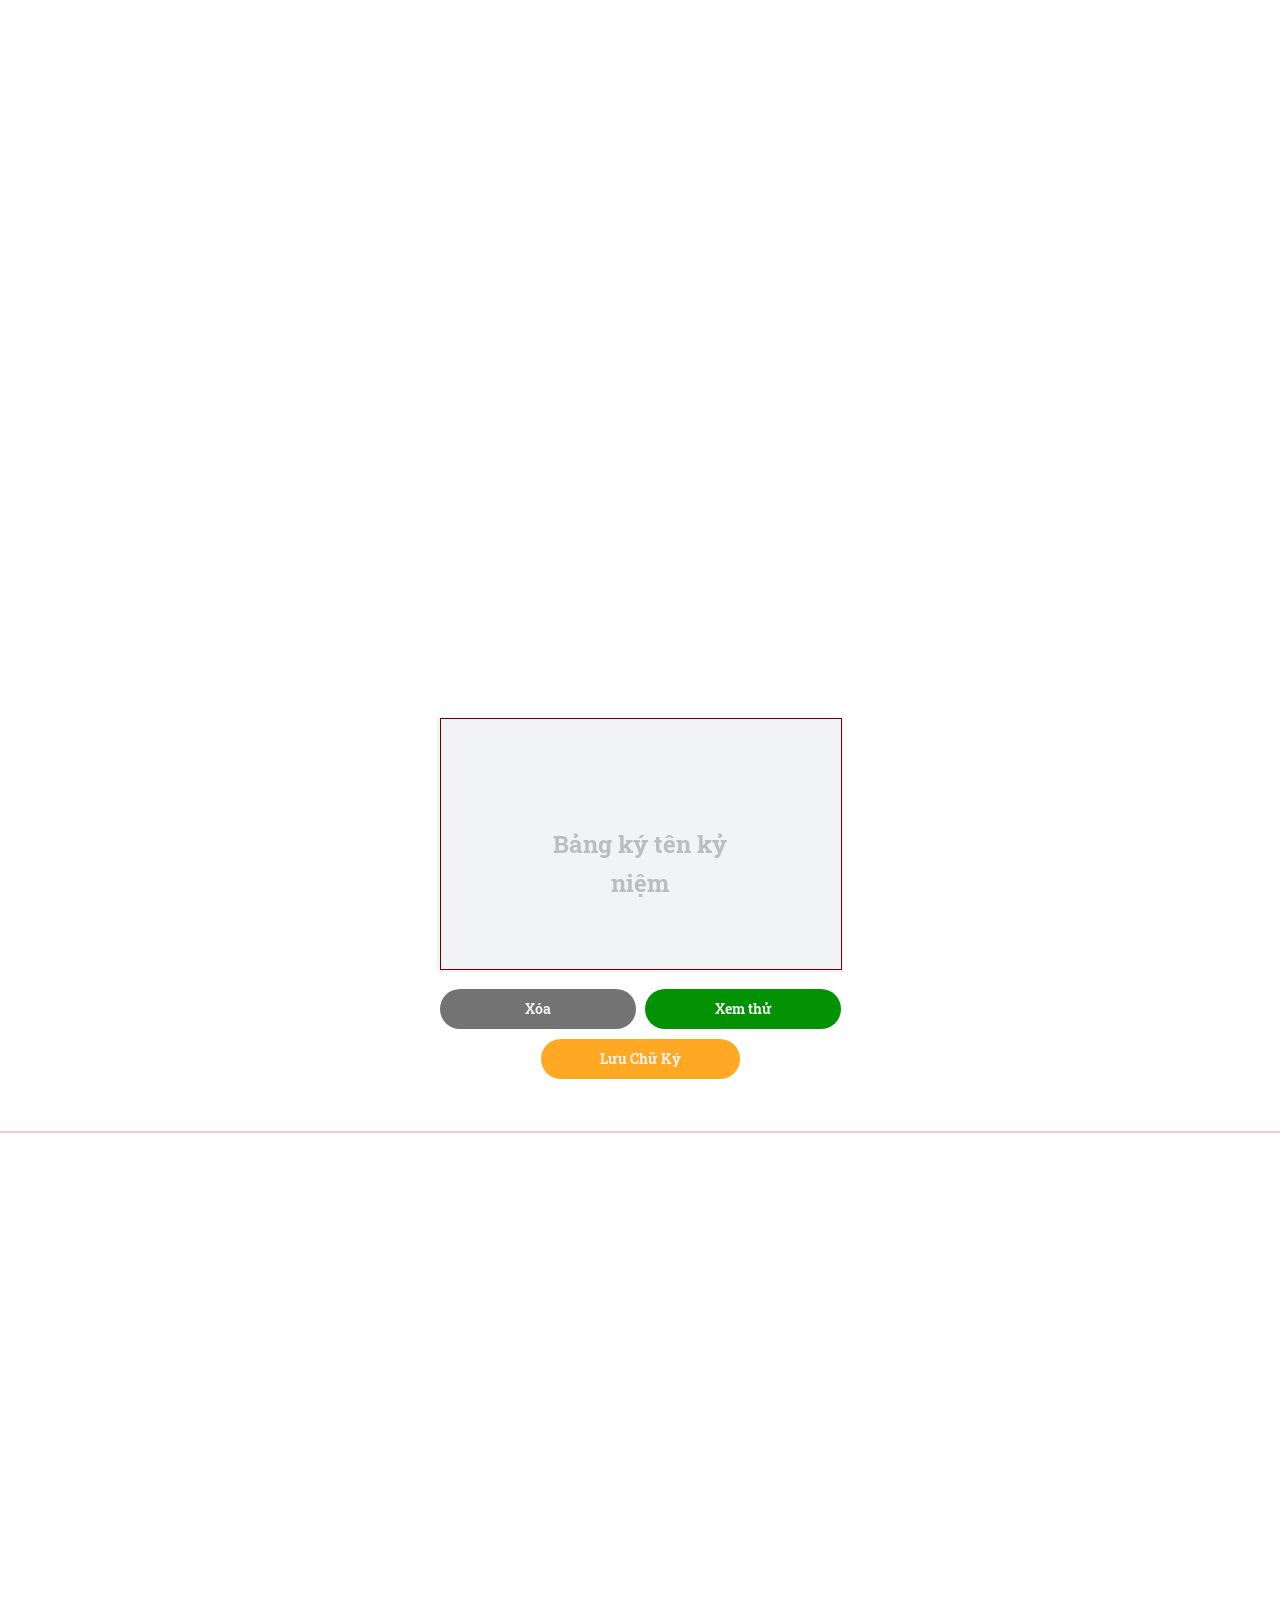
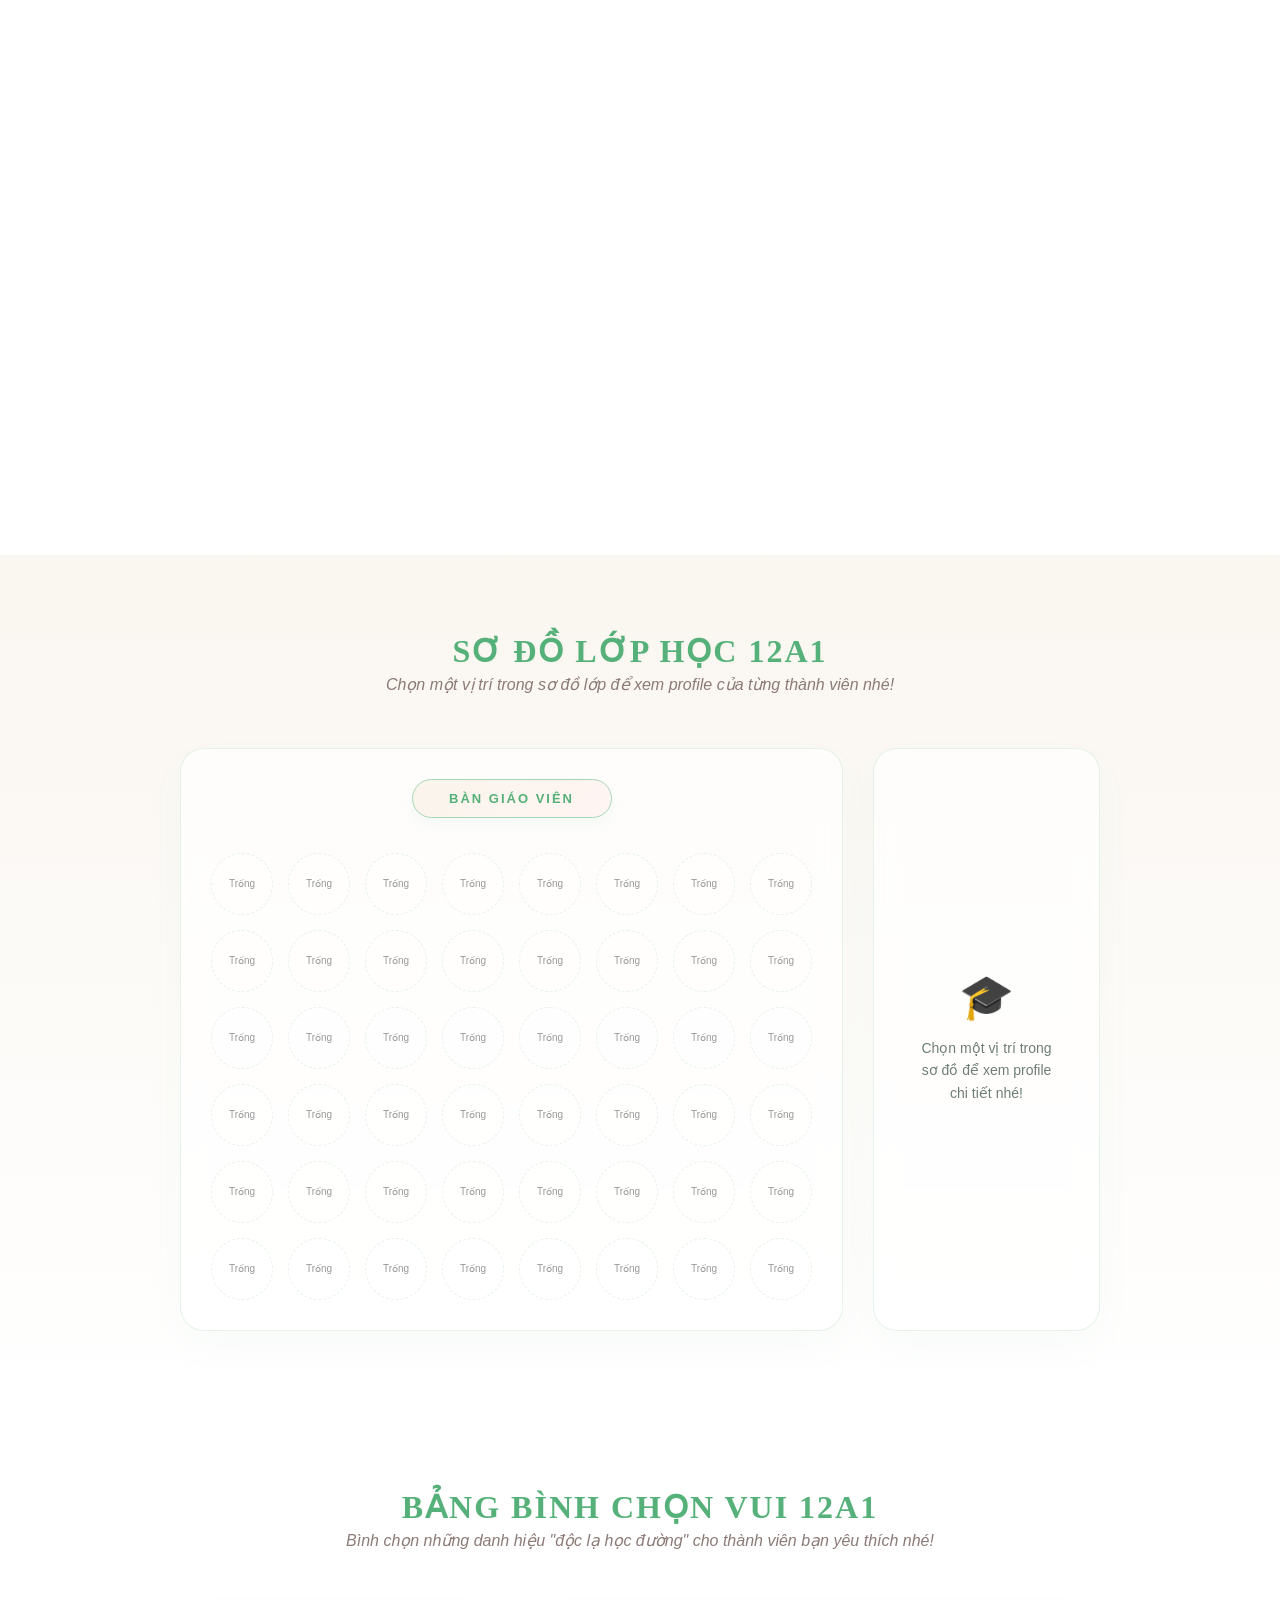
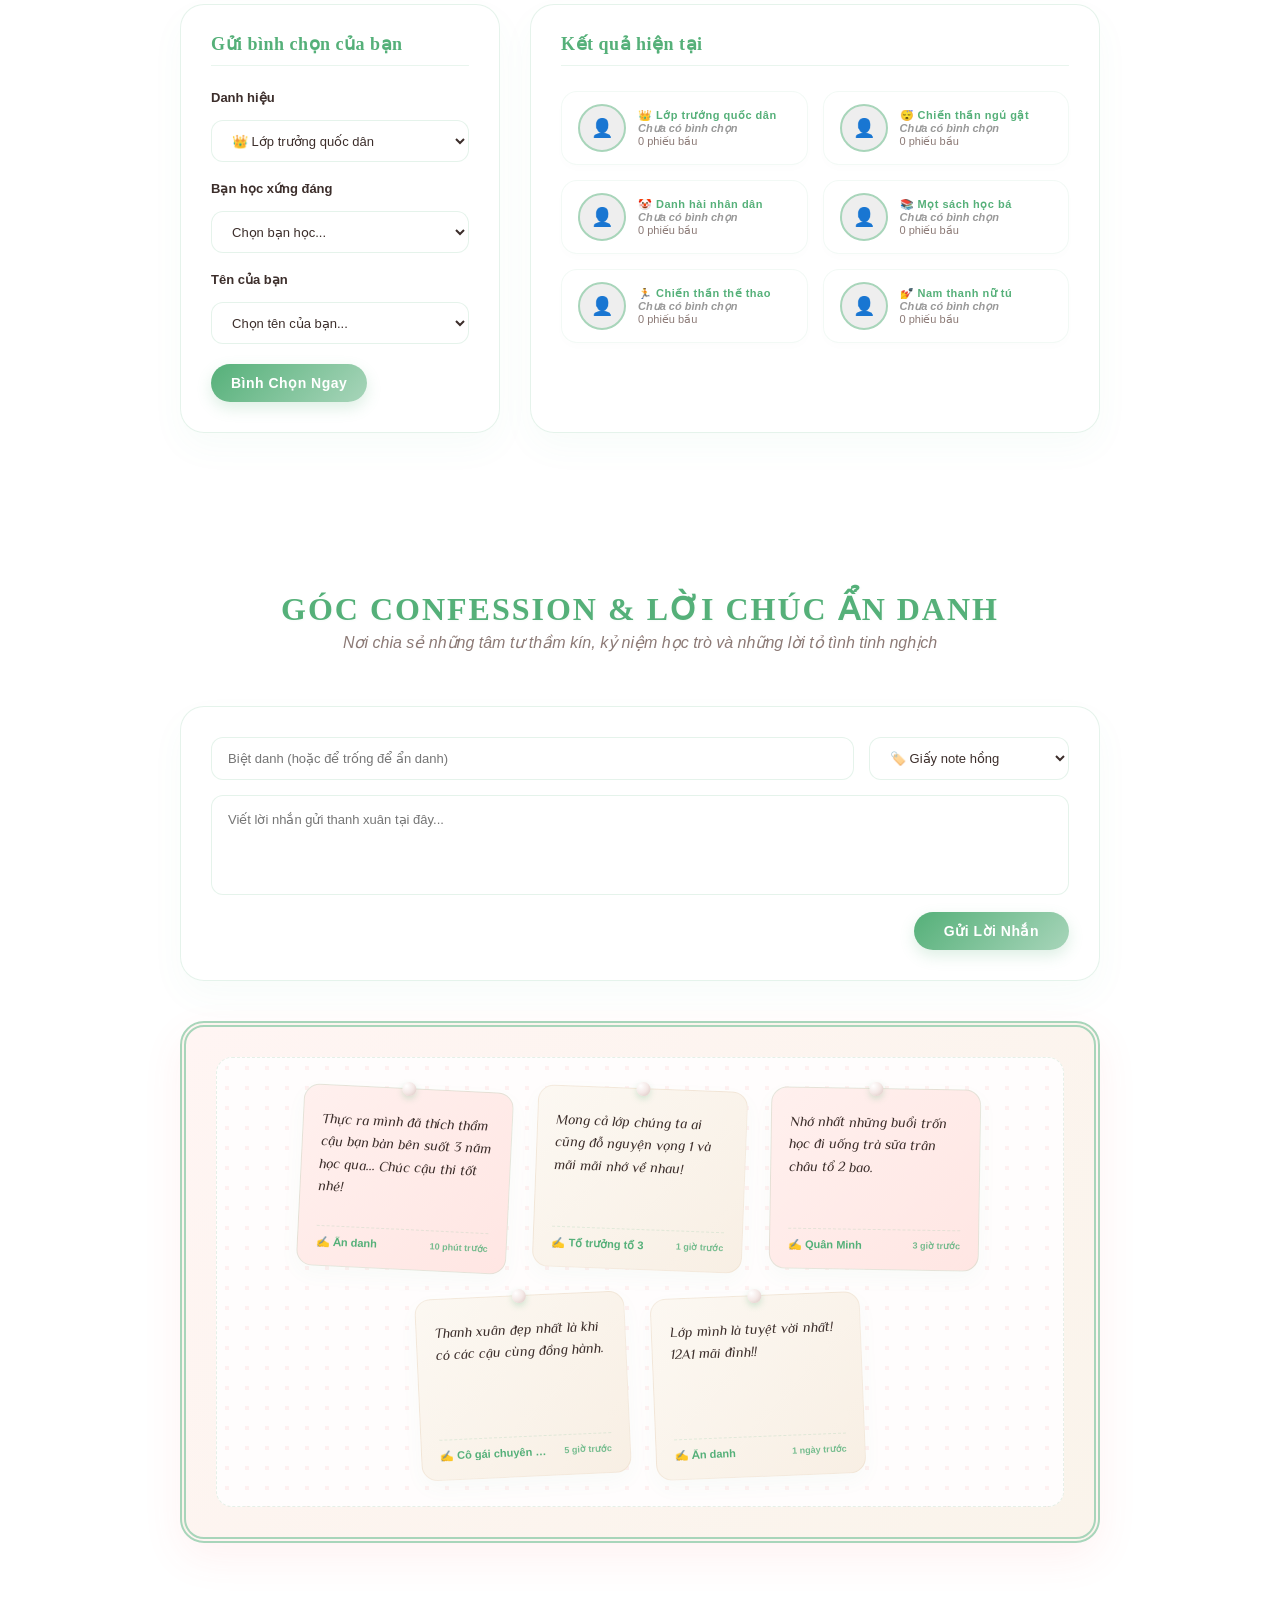
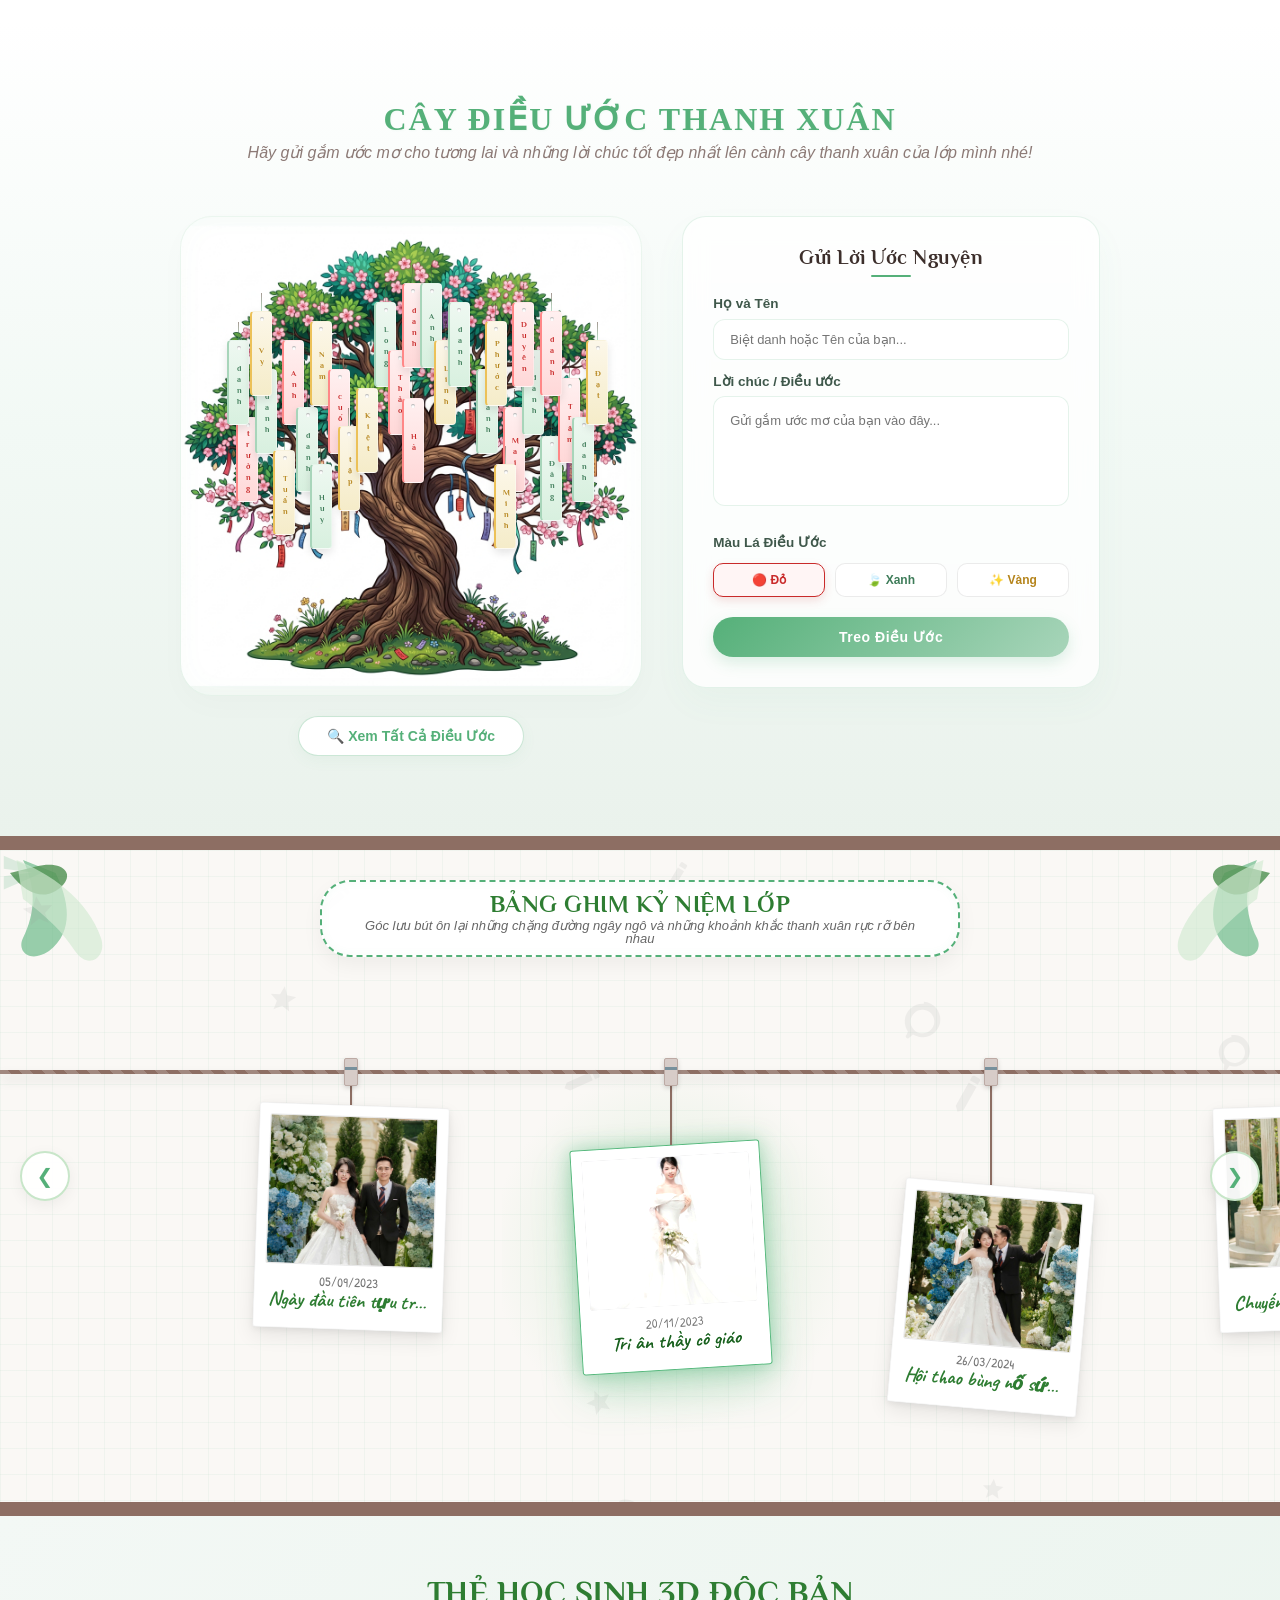
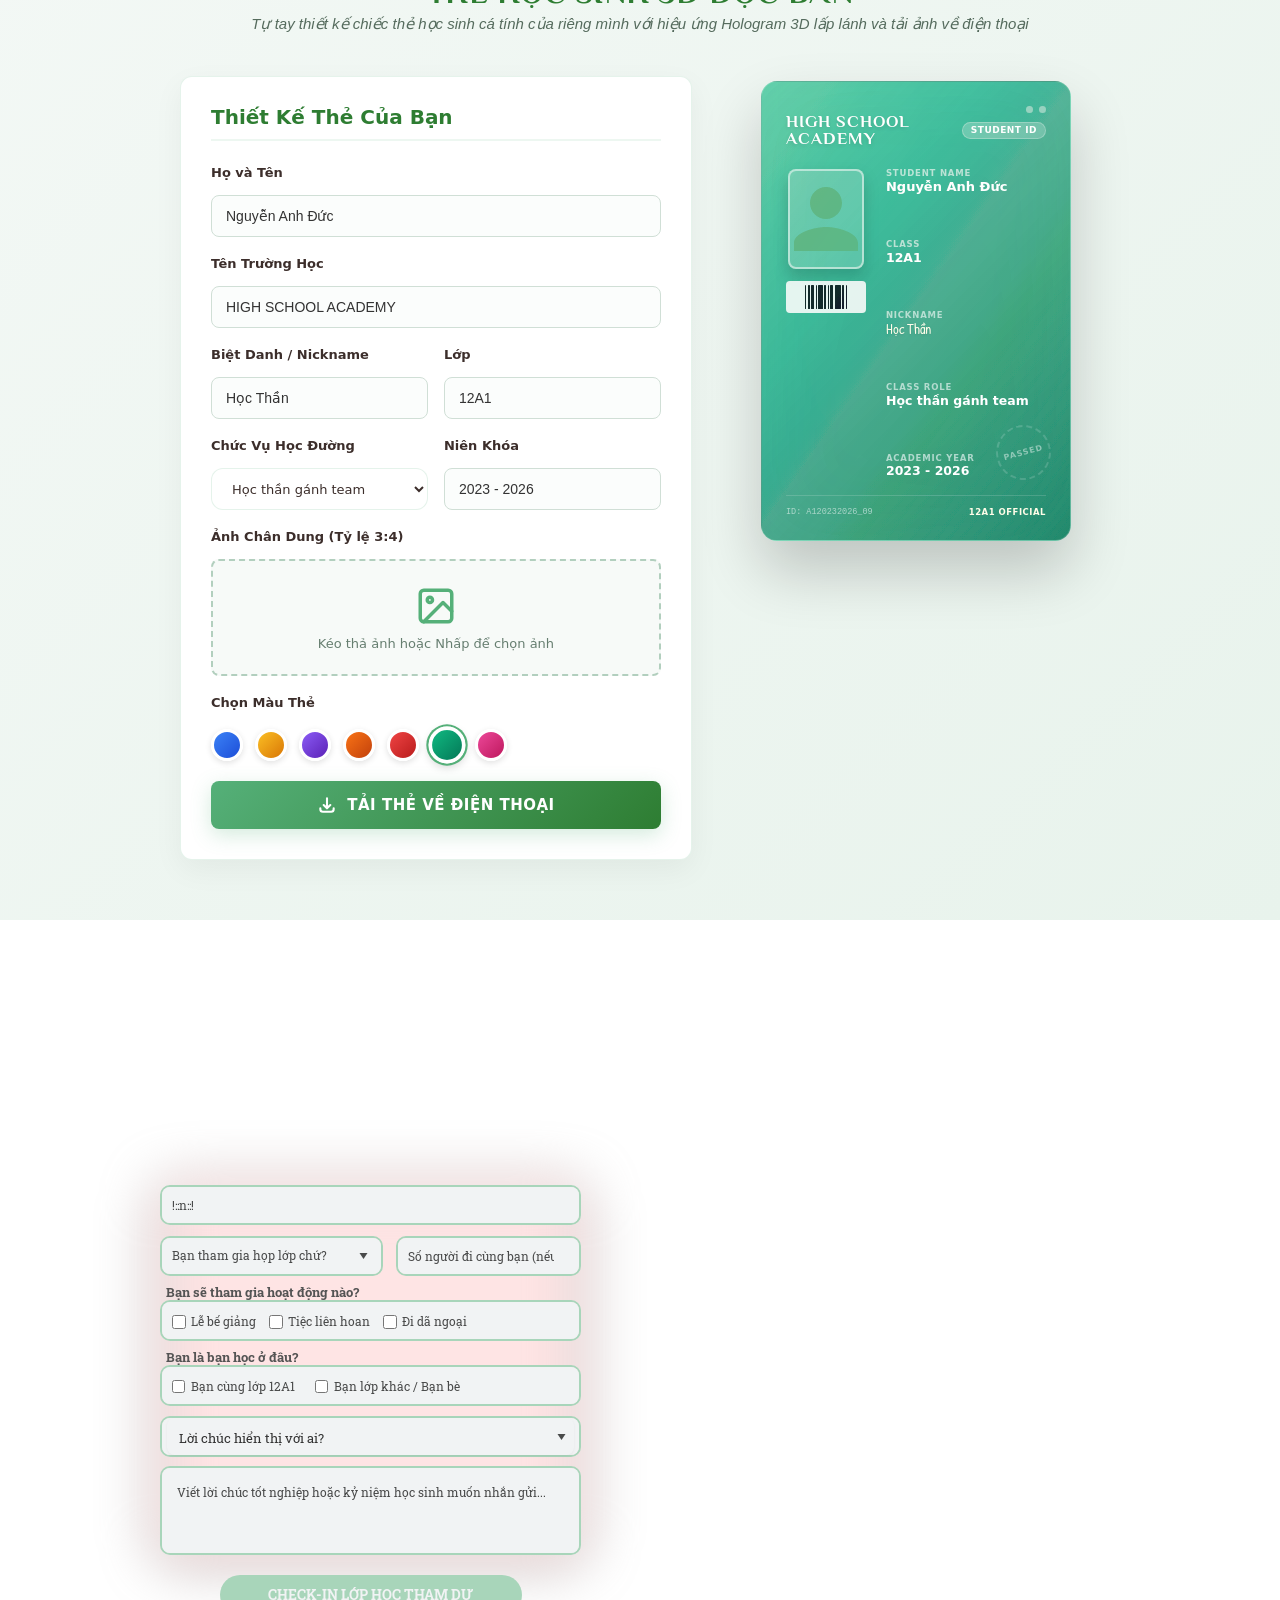
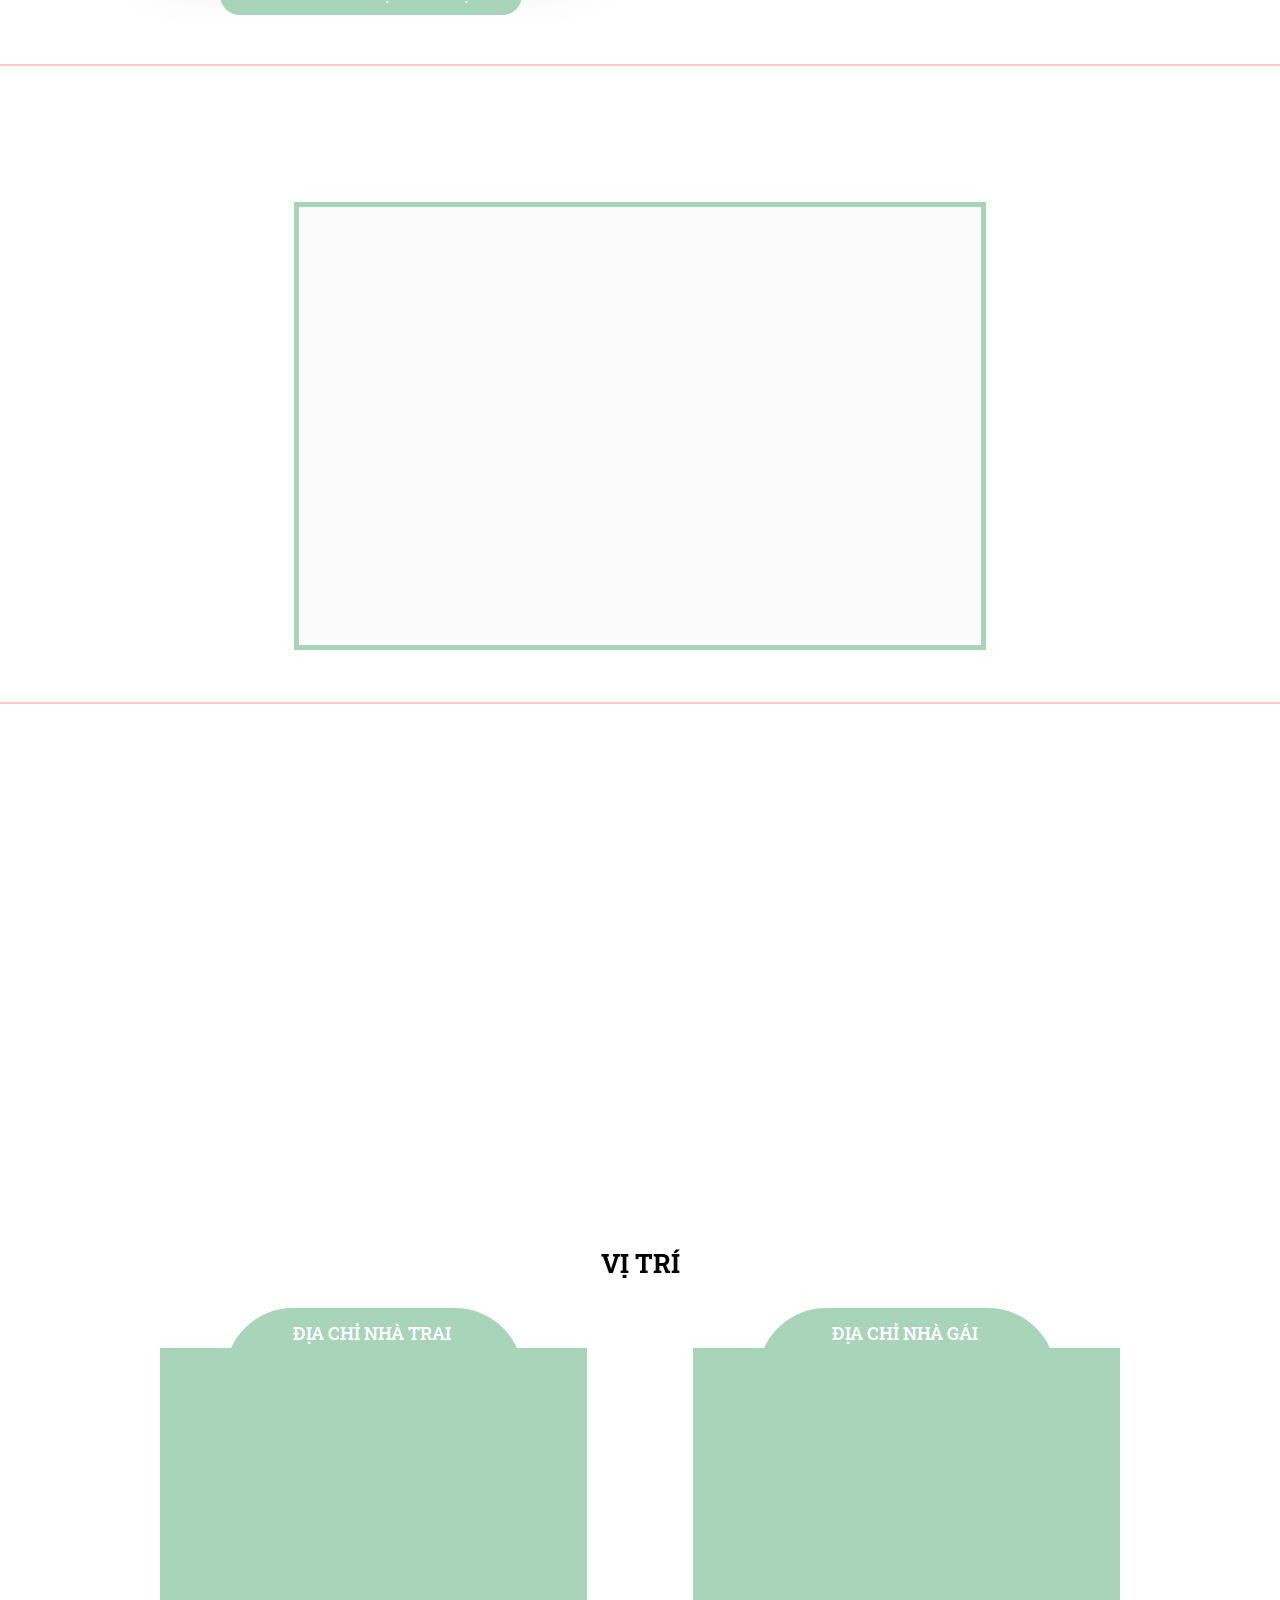
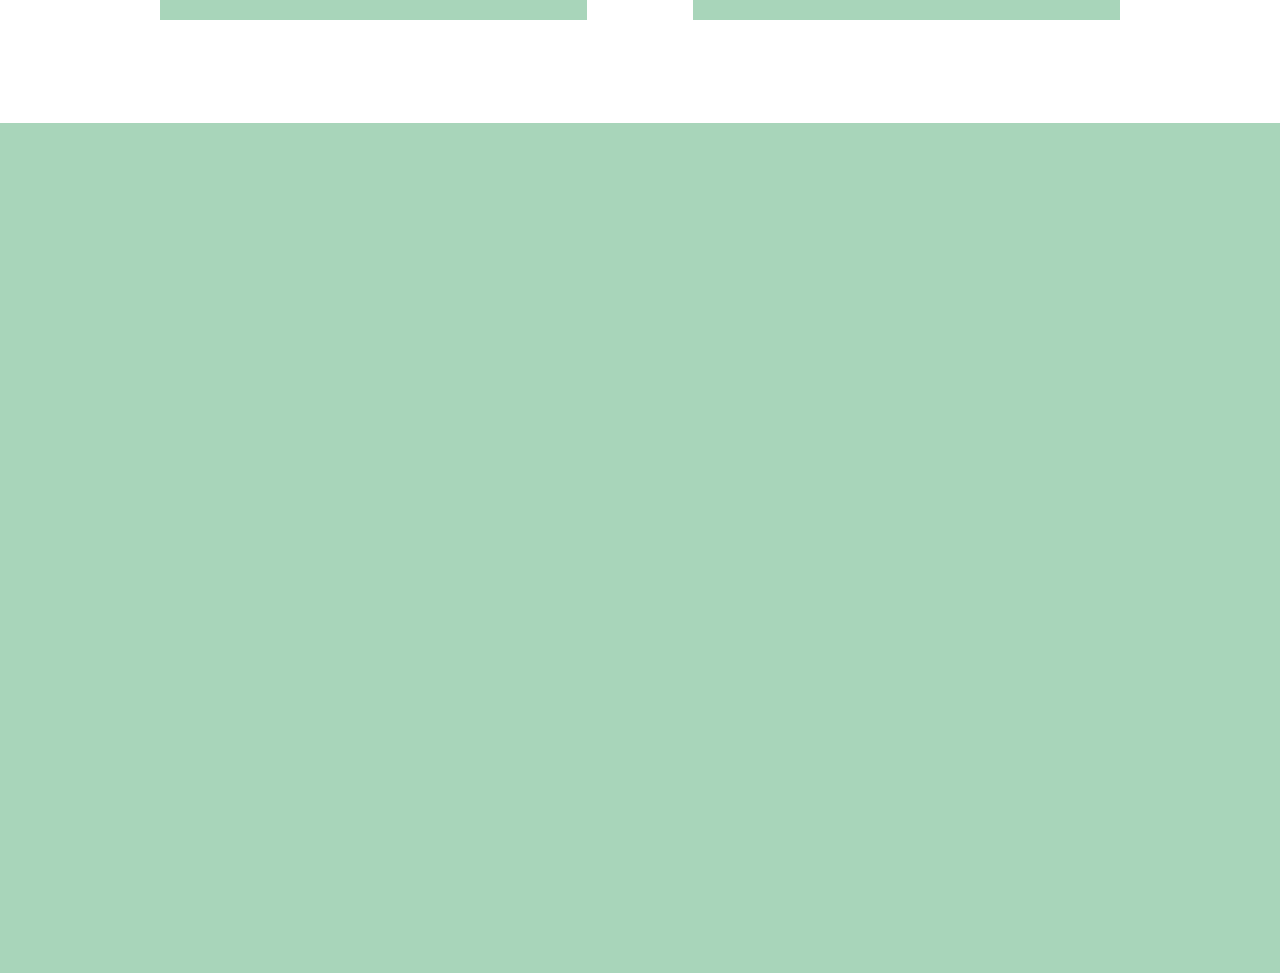
==== commit d20e757b: "update" ====
--- a/index1.html
+++ b/index1.html
@@ -8936,6 +8936,12 @@
                                     <div class="form-group">
                                         <label for="vote-student">Bạn học xứng đáng</label>
                                         <select id="vote-student" required>
+                                            <!-- Populated dynamically -->
+                                        </select>
+                                    </div>
+                                    <div class="form-group">
+                                        <label for="vote-voter-name">Tên của bạn</label>
+                                        <select id="vote-voter-name" required>
                                             <!-- Populated dynamically -->
                                         </select>
                                     </div>
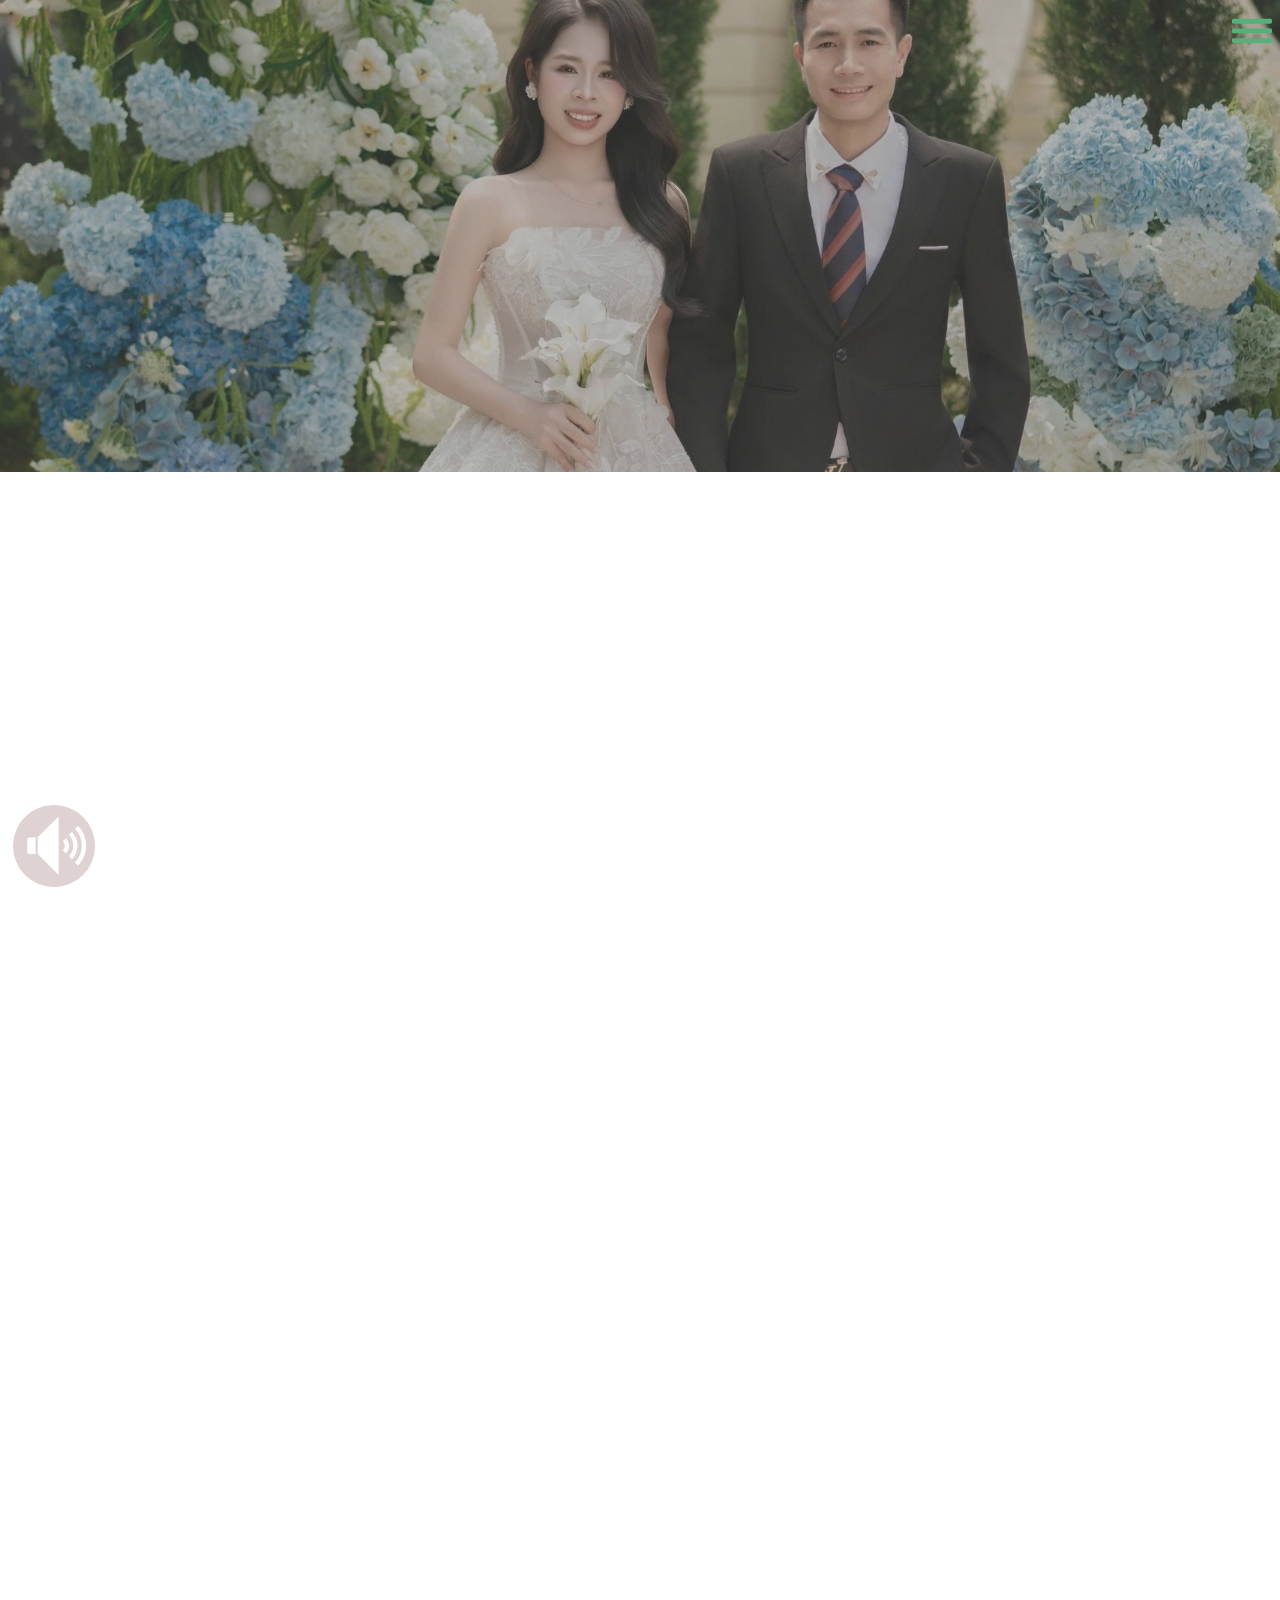
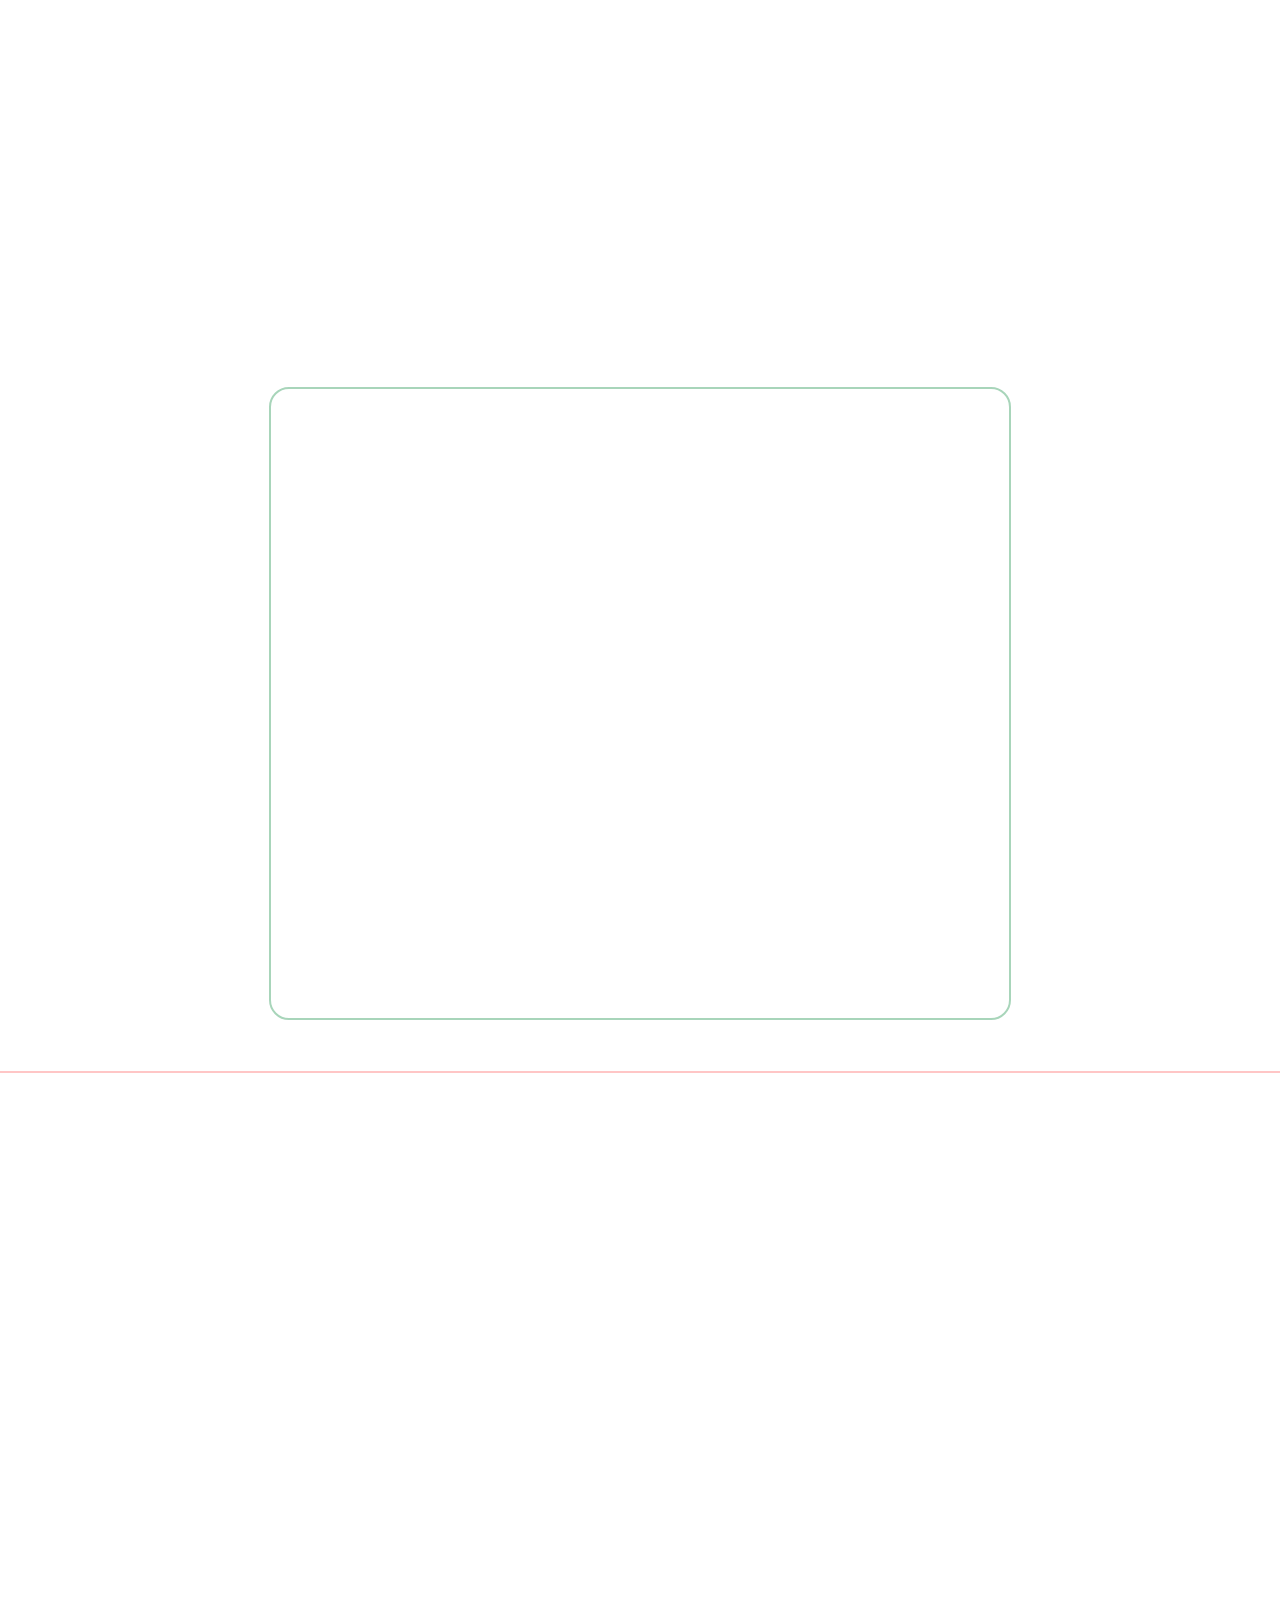
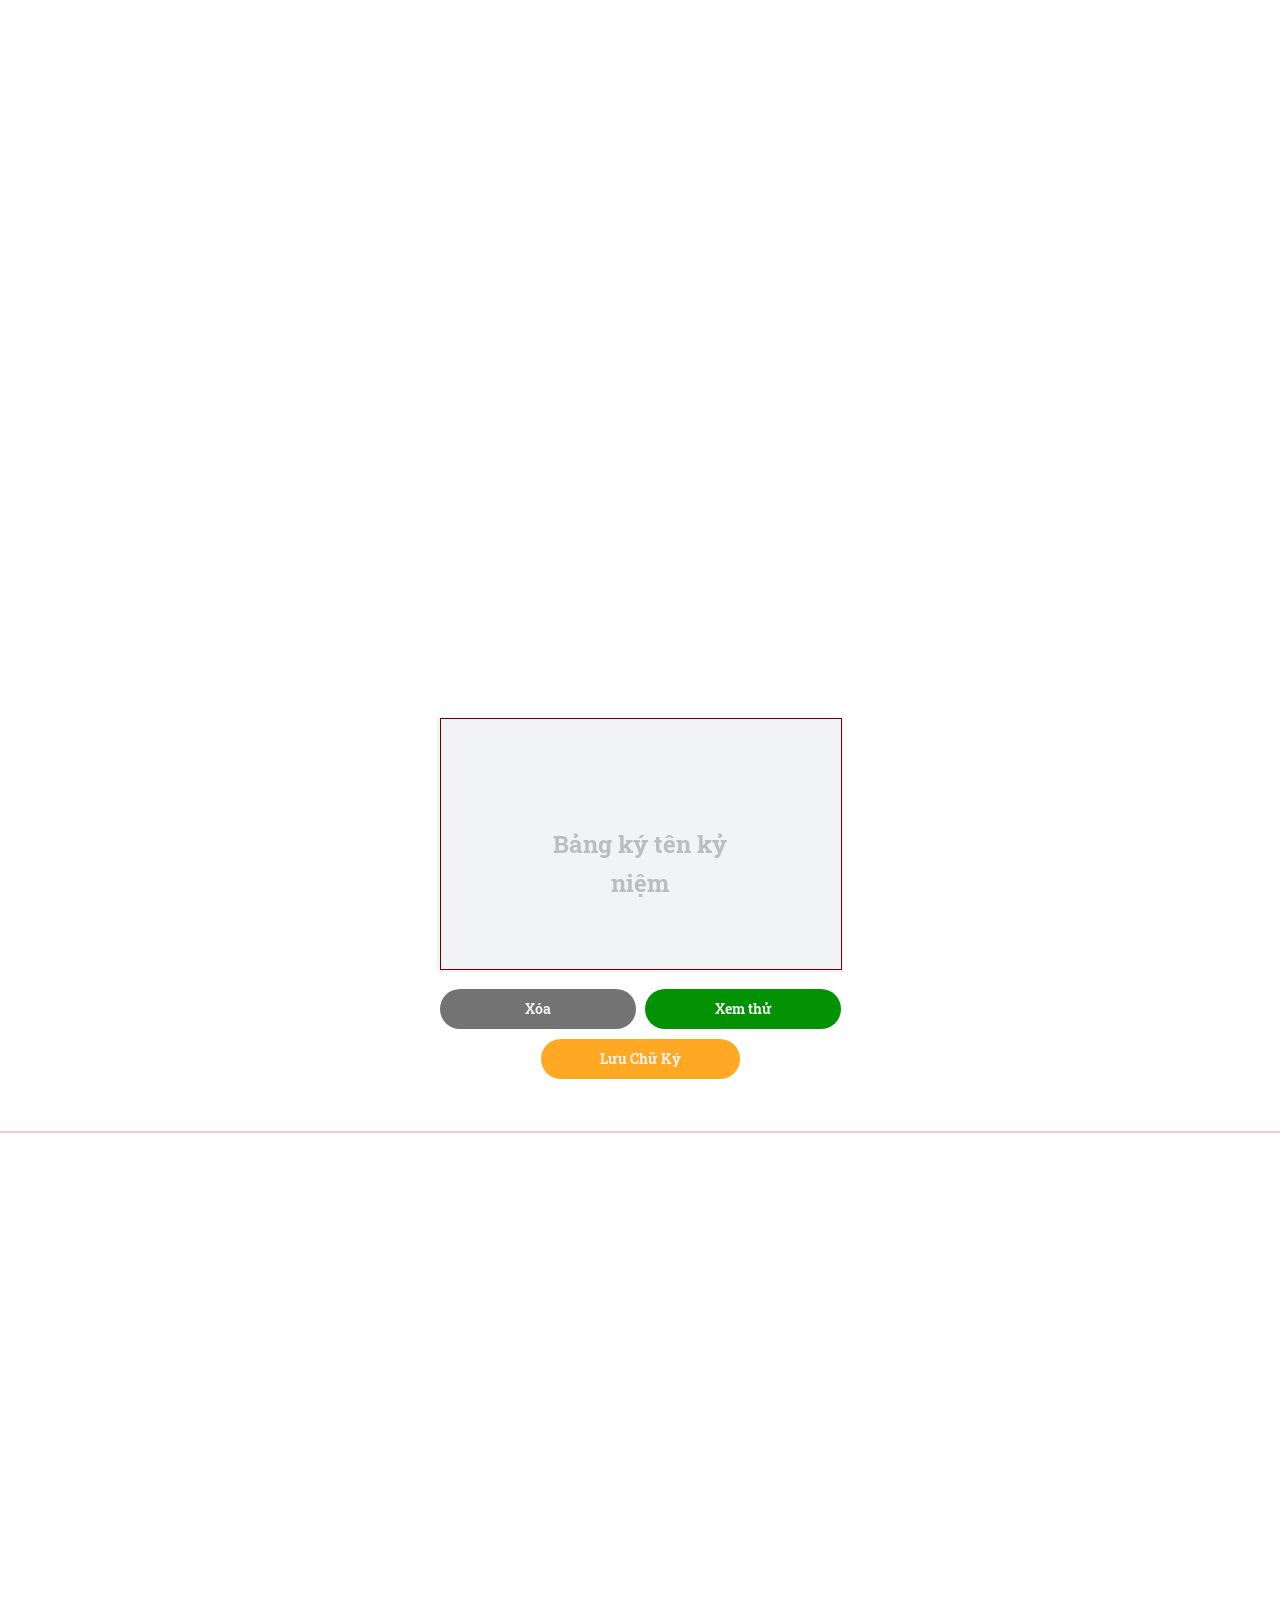
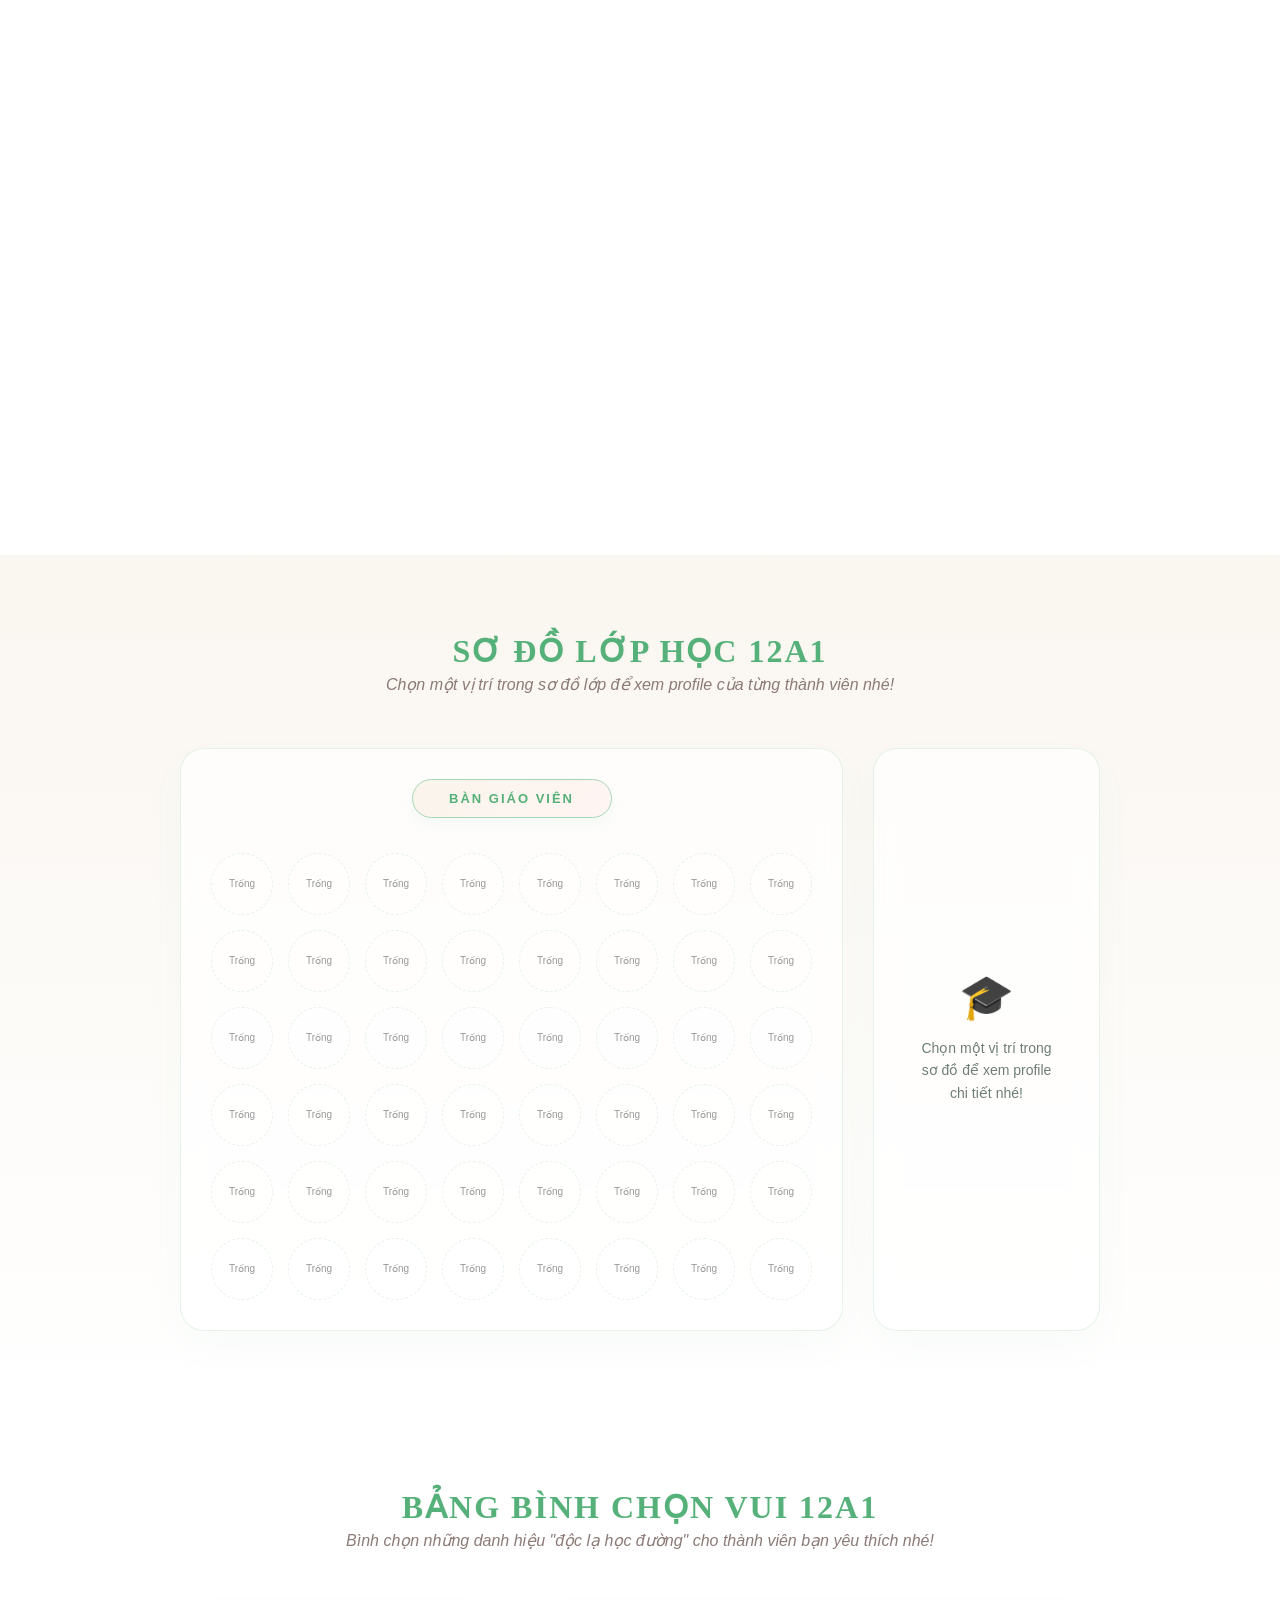
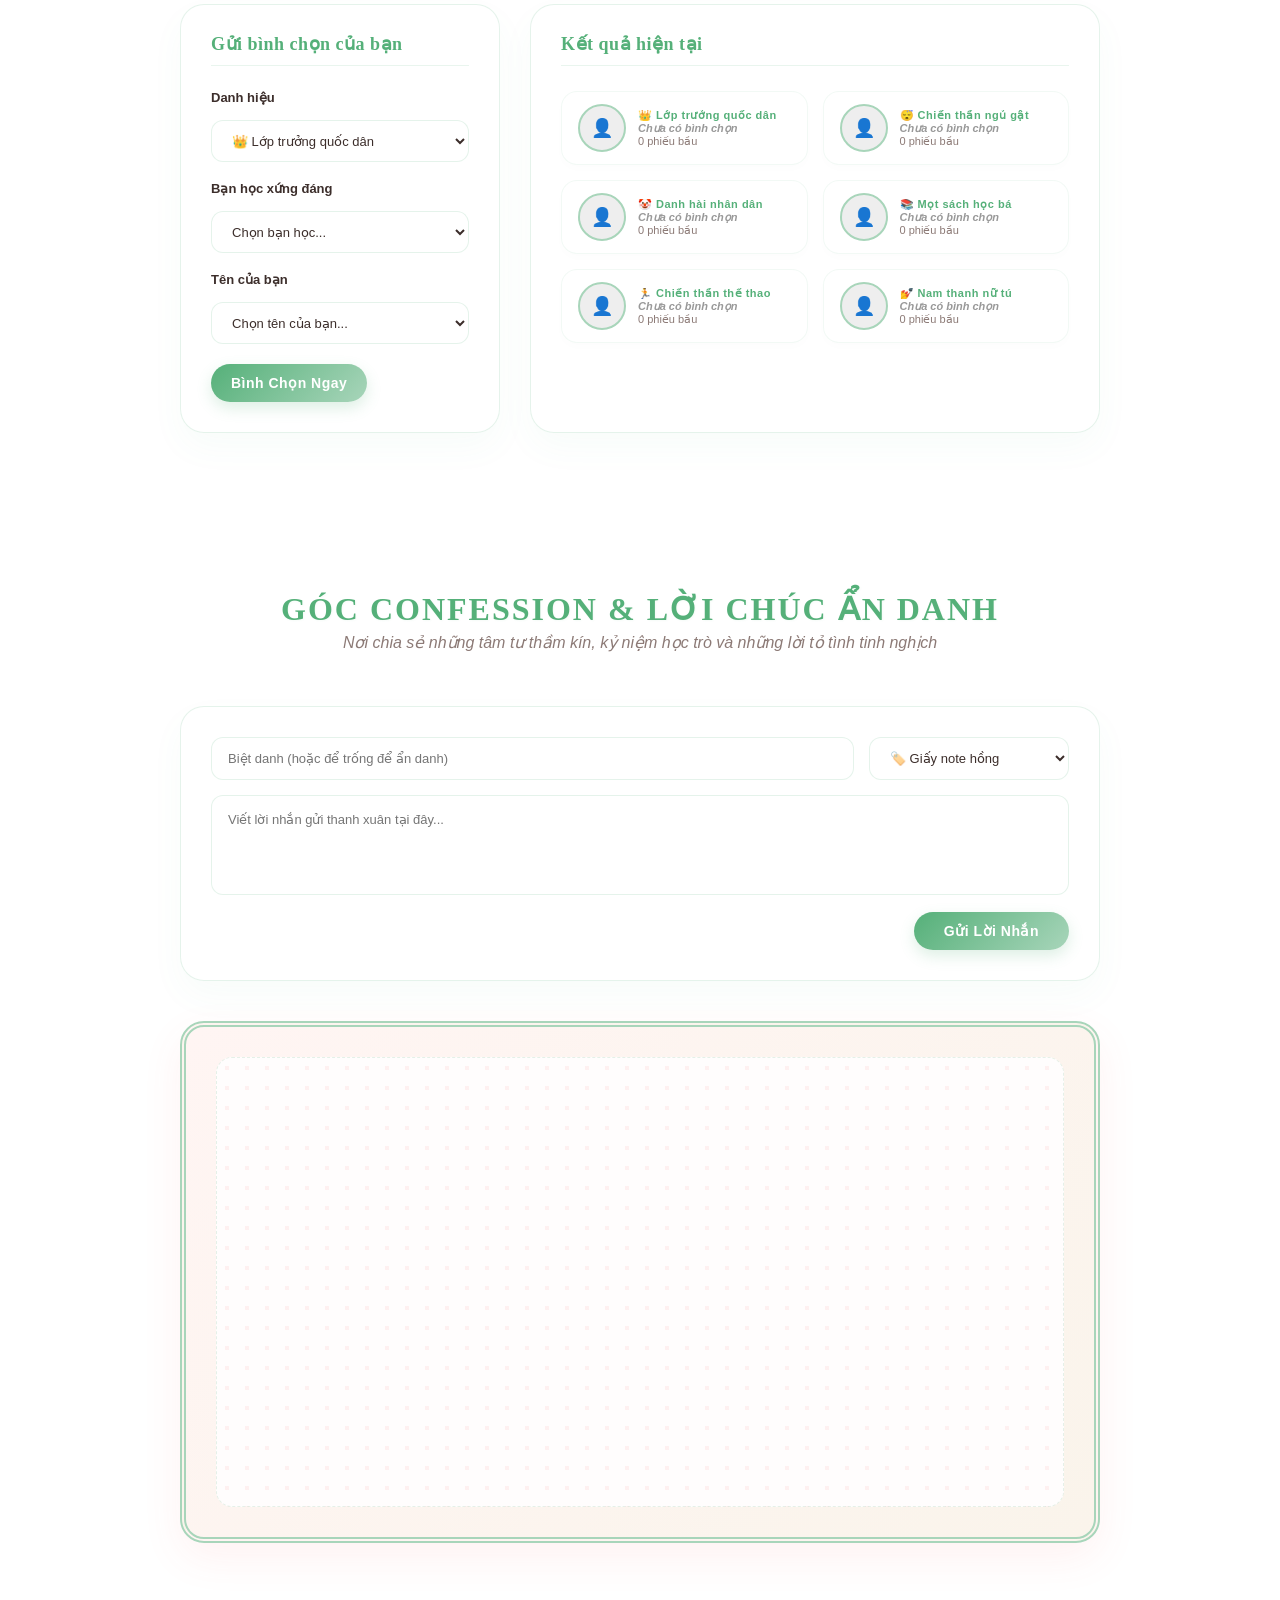
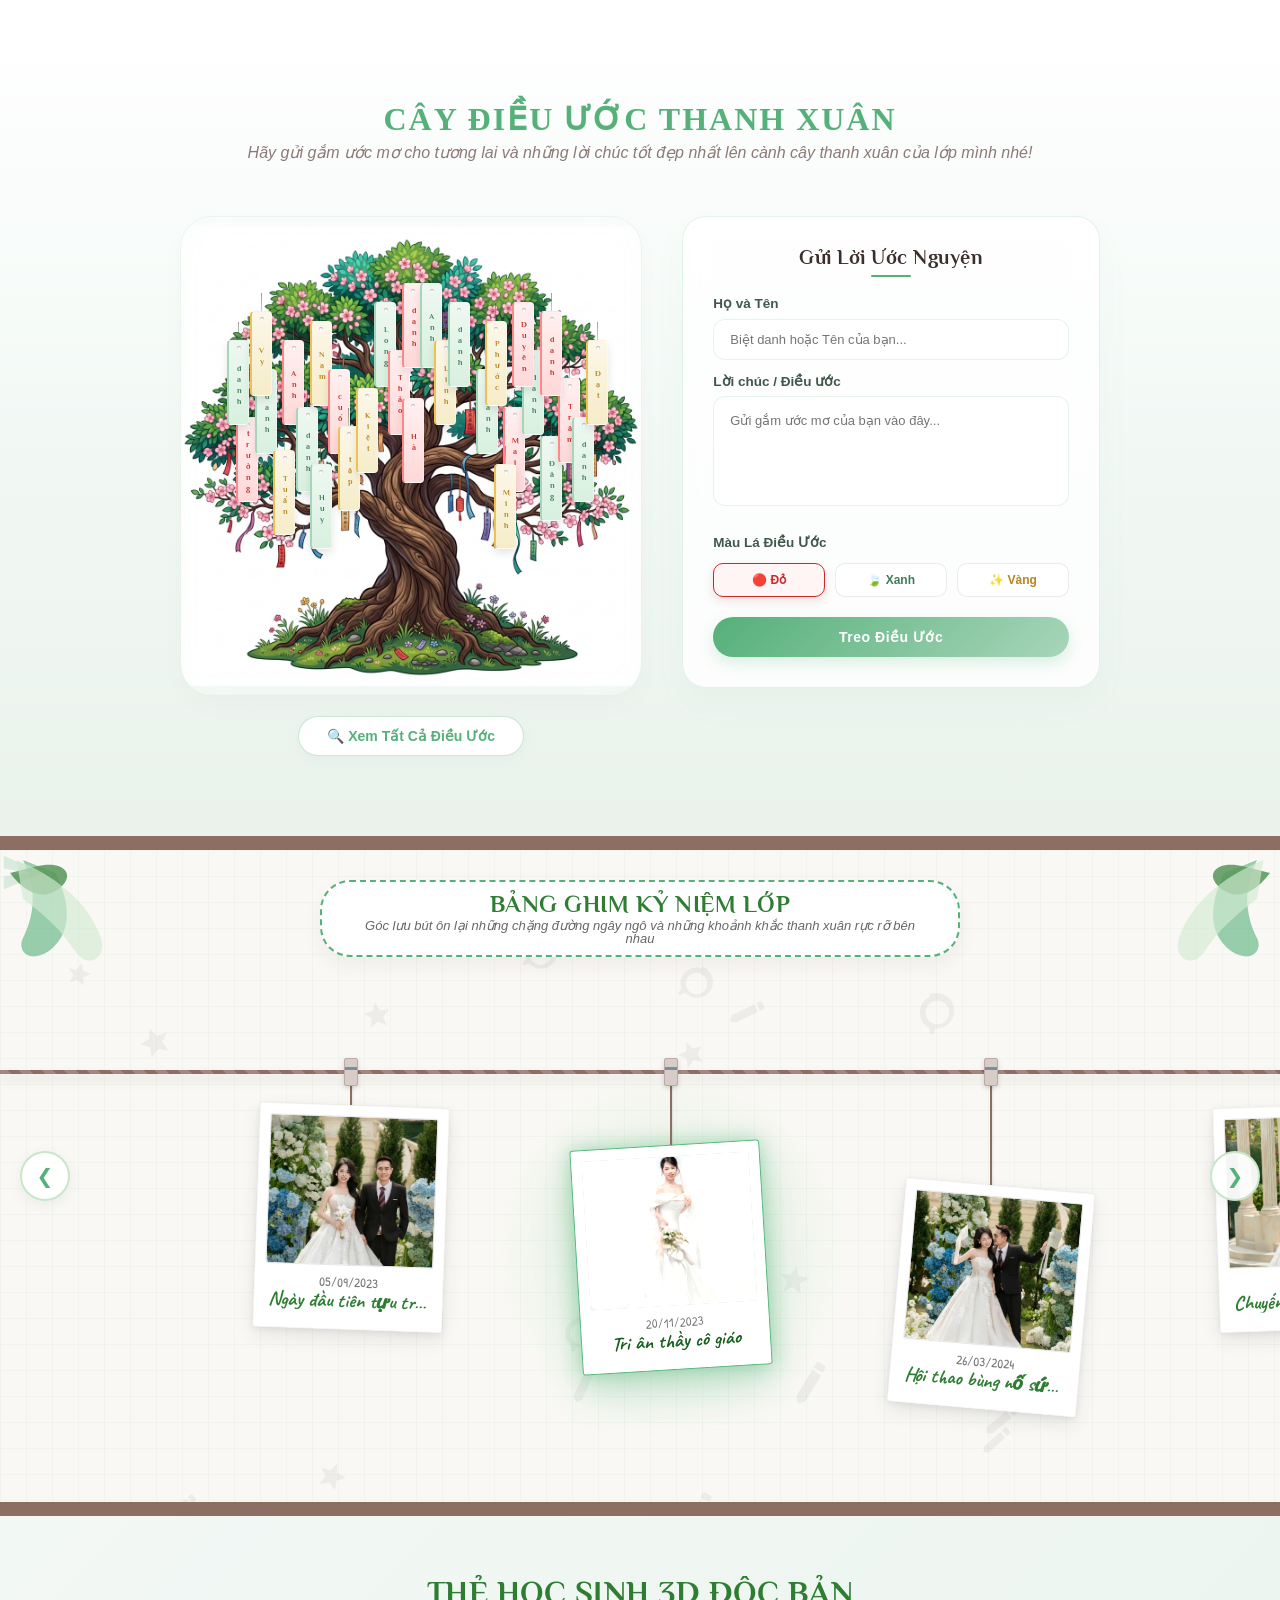
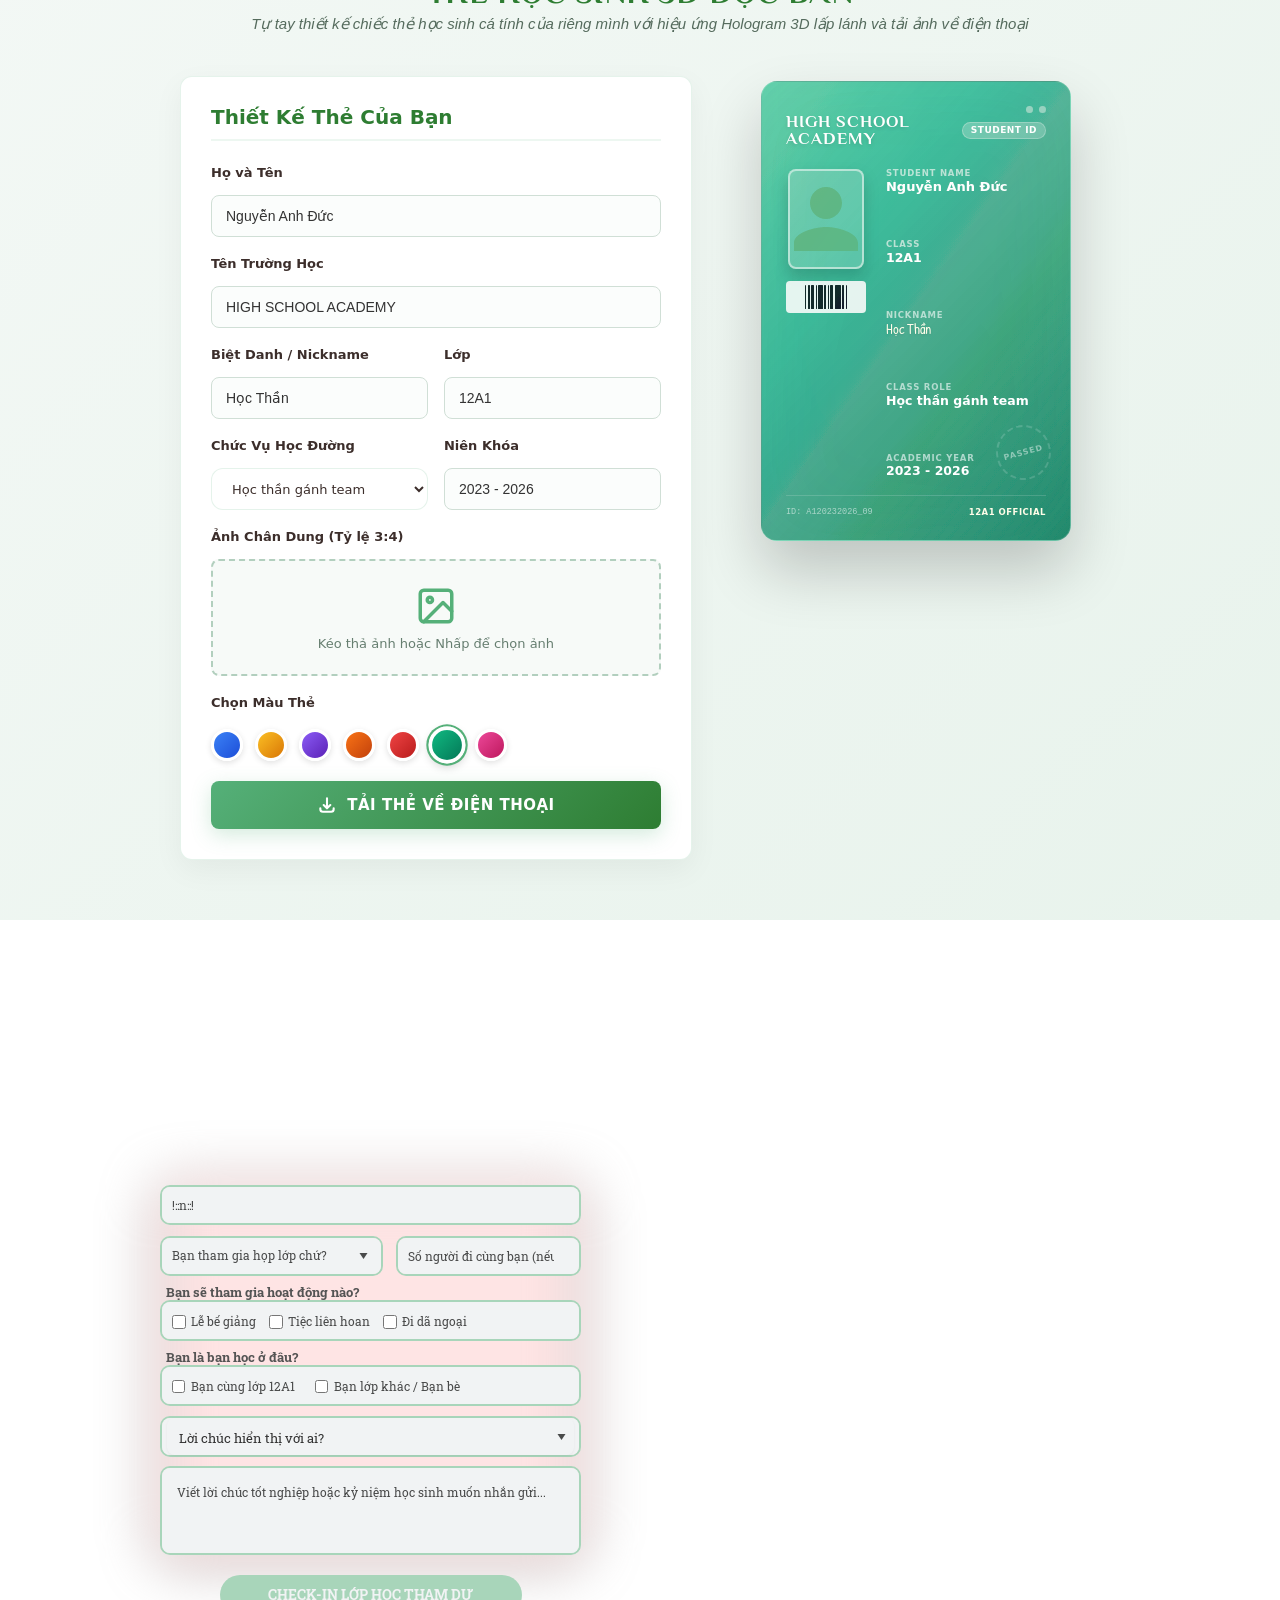
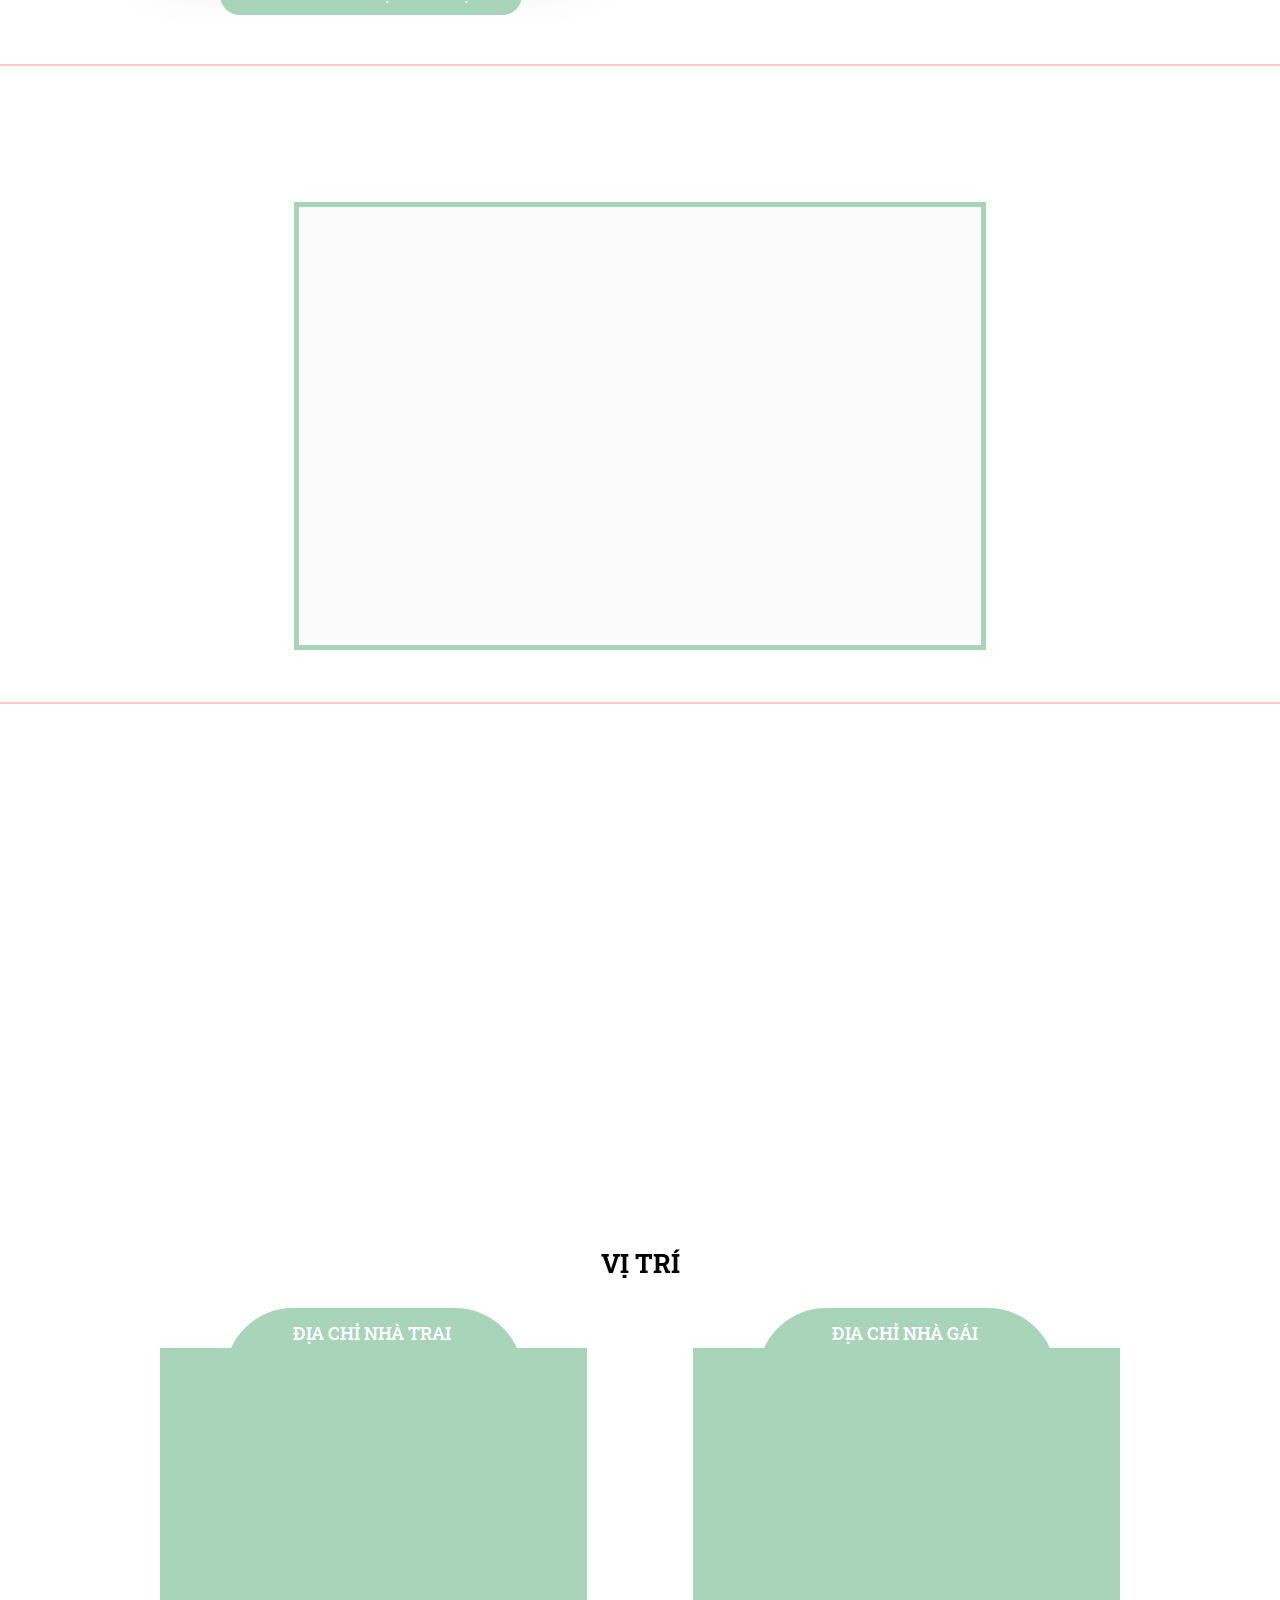
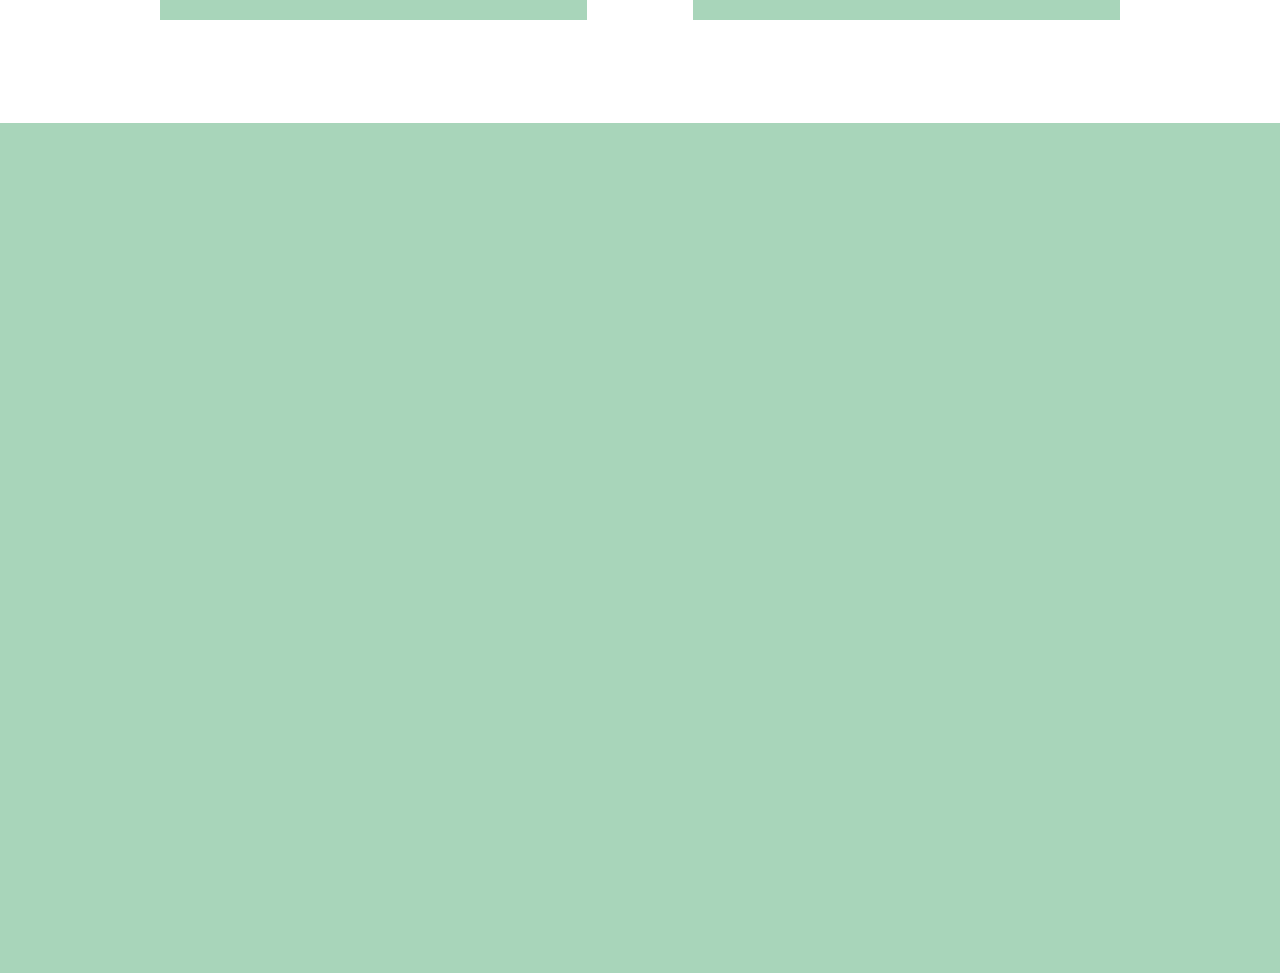
==== commit c23cd398: "update" ====
--- a/index1.html
+++ b/index1.html
@@ -8120,6 +8120,18 @@
                         transform: scale(1.05);
                     }
 
+                    .seat-item.awarded-seat {
+                        border: 2px solid rgb(197, 168, 128) !important;
+                        box-shadow: 0 0 12px rgba(197, 168, 128, 0.45) !important;
+                        background: rgba(255, 252, 243, 0.95);
+                    }
+
+                    .seat-item.awarded-seat:hover {
+                        background: linear-gradient(135deg, rgb(197, 168, 128) 0%, rgb(220, 201, 172) 100%) !important;
+                        border-color: rgb(197, 168, 128) !important;
+                        box-shadow: 0 10px 22px rgba(197, 168, 128, 0.5) !important;
+                    }
+
                     .seat-item.empty-seat {
                         background: rgba(255, 255, 255, 0.25) !important;
                         border: 1px dashed rgba(168, 213, 186, 0.3) !important;
@@ -8490,10 +8502,11 @@
                         position: absolute;
                         top: -5px;
                         right: -5px;
-                        font-size: 13px;
+                        font-size: 11px;
                         background: #fff;
-                        border-radius: 50%;
-                        width: 22px;
+                        border-radius: 11px;
+                        padding: 0 4px;
+                        min-width: 22px;
                         height: 22px;
                         display: flex;
                         align-items: center;
@@ -8631,6 +8644,8 @@
                         background-image: radial-gradient(rgba(250, 95, 95, 0.08) 15%, transparent 16%);
                         background-size: 20px 20px;
                         min-height: 450px;
+                        max-height: 580px;
+                        overflow-y: auto;
                         border-radius: 16px;
                         padding: 30px 20px;
                         display: flex;
@@ -8639,6 +8654,21 @@
                         justify-content: center;
                         position: relative;
                         border: 1px dashed rgba(168, 213, 186, 0.3);
+                    }
+
+                    .confessions-board::-webkit-scrollbar {
+                        width: 8px;
+                    }
+                    .confessions-board::-webkit-scrollbar-track {
+                        background: rgba(168, 213, 186, 0.05);
+                        border-radius: 8px;
+                    }
+                    .confessions-board::-webkit-scrollbar-thumb {
+                        background: rgba(168, 213, 186, 0.3);
+                        border-radius: 8px;
+                    }
+                    .confessions-board::-webkit-scrollbar-thumb:hover {
+                        background: rgba(168, 213, 186, 0.5);
                     }
 
                     /* Greeting Card Style Notes */
